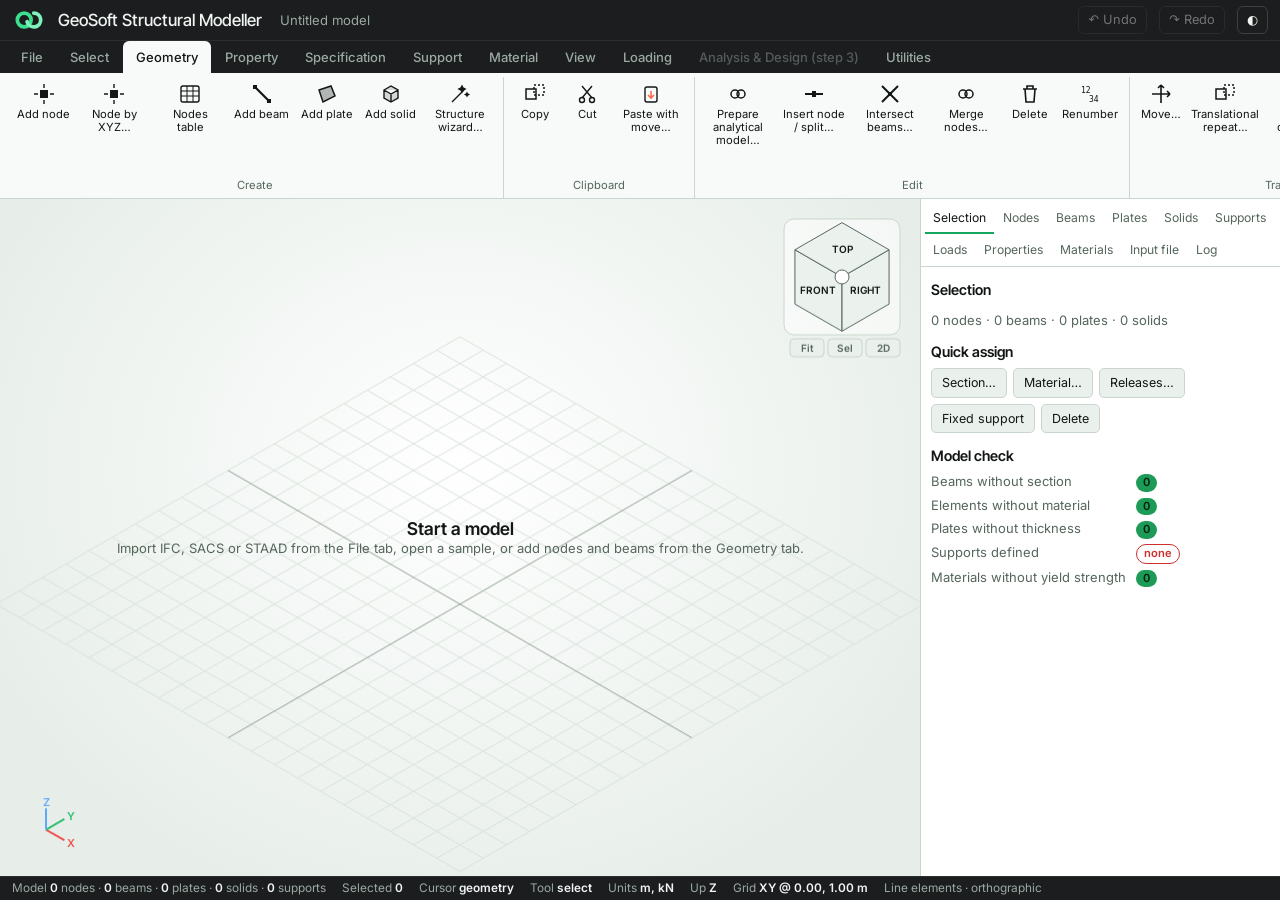
==== index.html @ 5d6603f5 "Add files via upload" ====
<!DOCTYPE html>
<html lang="en">
<head>
<meta charset="utf-8">
<meta name="viewport" content="width=device-width, initial-scale=1, viewport-fit=cover">
<title>GeoSoft Structural Modeller</title>
<link rel="preconnect" href="https://fonts.googleapis.com">
<link rel="preconnect" href="https://fonts.gstatic.com" crossorigin>
<link href="https://fonts.googleapis.com/css2?family=Inter:wght@400;500;600;700&family=Inter+Tight:wght@500;600&family=JetBrains+Mono:wght@400;600&display=swap" rel="stylesheet">
<style>
:root {
  --bg: #0F1211; --chrome: #1B1D1F; --ribbon: #202423; --surface: #161B18; --surface-2: #1E2621; --line: #2B3730;
  --text: #F1F5F2; --muted: #9BAAA1; --accent: #3BE08F; --accent-ink: #062414; --sel: #FFD24D;
  --ok: #2FBF71; --est: #F2B53A; --bad: #EF5350; --link: #8A9A92; --node: #DDE6E0; --beam: #7FB4FF; --plate: #4FC9D8; --solid: #A394FF; --sup: #3BE08F; --grid: #26302B; --vp1: #1E2621; --vp2: #121614;
  --font: "Inter", "Segoe UI", system-ui, sans-serif; --head: "Inter Tight", "Inter", system-ui, sans-serif; --mono: "JetBrains Mono", ui-monospace, Consolas, monospace;
  box-sizing: border-box; padding-top: env(safe-area-inset-top, 0px); padding-bottom: env(safe-area-inset-bottom, 0px); color-scheme: dark;
}
html { scroll-padding-top: env(safe-area-inset-top, 0px); }
@media (prefers-color-scheme: light) { :root:not([data-theme="dark"]) { --bg: #EEF2EF; --chrome: #1B1D1F; --ribbon: #F7FAF8; --surface: #FFFFFF; --surface-2: #EAF0EC; --line: #C9D6CD; --text: #121614; --muted: #55665B; --accent: #14A85F; --accent-ink: #FFFFFF; --sel: #D97706; --ok: #1E9A57; --est: #B97F0B; --bad: #CC2F2C; --link: #61736A; --node: #1F2A24; --beam: #1D4ED8; --plate: #0E7490; --solid: #6D28D9; --sup: #15803D; --grid: #D8E2DB; --vp1: #FFFFFF; --vp2: #E7EEE9; color-scheme: light; } }
:root[data-theme="light"] { --bg: #EEF2EF; --chrome: #1B1D1F; --ribbon: #F7FAF8; --surface: #FFFFFF; --surface-2: #EAF0EC; --line: #C9D6CD; --text: #121614; --muted: #55665B; --accent: #14A85F; --accent-ink: #FFFFFF; --sel: #D97706; --ok: #1E9A57; --est: #B97F0B; --bad: #CC2F2C; --link: #61736A; --node: #1F2A24; --beam: #1D4ED8; --plate: #0E7490; --solid: #6D28D9; --sup: #15803D; --grid: #D8E2DB; --vp1: #FFFFFF; --vp2: #E7EEE9; color-scheme: light; }
:root[data-theme="dark"] { color-scheme: dark; }
*, *::before, *::after { box-sizing: inherit; }
html, body { height: 100%; }
body { margin: 0; background: var(--bg); color: var(--text); font: 13px/1.4 var(--font); -webkit-font-smoothing: antialiased; display: flex; flex-direction: column; overflow: hidden; }
button, input, select, textarea { font: inherit; color: inherit; }
:focus-visible { outline: 2px solid var(--accent); outline-offset: 1px; }
.mono, td.n { font-family: var(--mono); font-variant-numeric: tabular-nums; }

/* title bar */
.titlebar { display: flex; align-items: center; gap: 12px; padding: 6px 12px; background: var(--chrome); color: #F1F5F2; border-bottom: 1px solid #2A2E2D; flex: none; }
.titlebar svg.logo { width: 34px; height: 24px; }
.titlebar b { font: 500 1.05rem var(--head); }
.titlebar .doc { color: #9BAAA1; font-size: 0.82rem; margin-left: 6px; }
.titlebar .sp { flex: 1; }
.tb-btn { background: transparent; border: 1px solid #3A4140; color: #F1F5F2; border-radius: 6px; padding: 4px 9px; cursor: pointer; font-size: 0.8rem; }
.tb-btn:disabled { opacity: 0.4; cursor: default; }

/* ribbon */
.rtabs { display: flex; gap: 1px; background: var(--chrome); padding: 0 8px; flex: none; overflow-x: auto; }
.rtabs button { background: none; border: 0; color: #9BAAA1; padding: 7px 13px; cursor: pointer; font-weight: 500; border-radius: 6px 6px 0 0; white-space: nowrap; }
.rtabs button[aria-selected=true] { background: var(--ribbon); color: var(--text); }
.rtabs button:disabled { opacity: 0.45; cursor: default; }
.ribbon { background: var(--ribbon); border-bottom: 1px solid var(--line); display: flex; gap: 0; padding: 4px 6px 0; overflow-x: auto; flex: none; min-height: 92px; }
.rgroup { display: flex; flex-direction: column; border-right: 1px solid var(--line); padding: 0 6px; flex: none; }
.rgroup .cmds { display: flex; gap: 2px; align-items: flex-start; flex: 1; }
.rgroup .glabel { text-align: center; color: var(--muted); font-size: 0.7rem; padding: 2px 0 4px; }
.rbtn { display: flex; flex-direction: column; align-items: center; gap: 2px; min-width: 50px; max-width: 74px; padding: 4px 4px 3px; border: 1px solid transparent; border-radius: 6px; background: none; cursor: pointer; font-size: 0.7rem; line-height: 1.15; text-align: center; color: var(--text); }
.rbtn svg { width: 24px; height: 24px; flex: none; }
.rbtn:hover { background: var(--surface-2); border-color: var(--line); }
.rbtn.on { background: color-mix(in srgb, var(--accent) 18%, transparent); border-color: var(--accent); }
.rbtn:disabled { opacity: 0.4; cursor: default; }
.rstack { display: flex; flex-direction: column; gap: 3px; padding-top: 2px; }
.rstack label { display: flex; gap: 6px; align-items: center; font-size: 0.74rem; color: var(--muted); white-space: nowrap; }
.rstack input[type=number], .rstack select { width: 76px; padding: 2px 5px; border: 1px solid var(--line); border-radius: 4px; background: var(--surface); font-family: var(--mono); font-size: 0.74rem; }
.rstack input[type=checkbox] { accent-color: var(--accent); }

/* workspace */
.work { flex: 1; display: grid; grid-template-columns: minmax(0, 1fr) 360px; min-height: 0; }
.vp { position: relative; background: radial-gradient(ellipse at 50% 40%, var(--vp1), var(--vp2) 80%); min-width: 0; }
canvas#cv { position: absolute; inset: 0; width: 100%; height: 100%; touch-action: none; }
.vp .tooltip { position: absolute; left: 10px; top: 10px; background: color-mix(in srgb, var(--surface) 90%, transparent); border: 1px solid var(--line); border-radius: 6px; padding: 5px 9px; font-size: 0.78rem; max-width: 70%; pointer-events: none; }
.vp .tooltip b { color: var(--accent); }
.vp .empty { position: absolute; inset: 0; display: grid; place-items: center; text-align: center; color: var(--muted); pointer-events: none; }
.vp .empty[hidden] { display: none; }
.vp .empty b { display: block; color: var(--text); font: 600 1.1rem var(--head); }
.vcube { position: absolute; right: 10px; top: 10px; display: grid; grid-template-columns: repeat(3, 30px); gap: 2px; }
.vcube button { height: 24px; border: 1px solid var(--line); background: color-mix(in srgb, var(--surface) 92%, transparent); border-radius: 4px; cursor: pointer; font-size: 0.66rem; color: var(--muted); }
.vcube button:hover { color: var(--text); border-color: var(--accent); }

.side { background: var(--surface); border-left: 1px solid var(--line); display: flex; flex-direction: column; min-height: 0; }
.ptabs { display: flex; flex-wrap: wrap; gap: 1px; border-bottom: 1px solid var(--line); padding: 4px 4px 0; flex: none; }
.ptabs button { background: none; border: 0; padding: 6px 8px; cursor: pointer; color: var(--muted); font-size: 0.76rem; border-bottom: 2px solid transparent; }
.ptabs button[aria-selected=true] { color: var(--text); border-bottom-color: var(--accent); }
.pbody { flex: 1; overflow: auto; padding: 10px; min-height: 0; }
.pbody h3 { font: 600 0.9rem var(--head); margin: 4px 0 8px; }
.pbody .muted { color: var(--muted); }
.kv { display: grid; grid-template-columns: max-content 1fr; gap: 4px 10px; margin: 6px 0; }
.kv dt { color: var(--muted); }
.kv dd { margin: 0; }
.kv input, .kv select { width: 100%; padding: 2px 5px; border: 1px solid var(--line); border-radius: 4px; background: var(--surface-2); font-family: var(--mono); font-size: 0.78rem; }
.tblw { border: 1px solid var(--line); border-radius: 6px; overflow: auto; max-height: 100%; }
table { border-collapse: collapse; width: 100%; font-size: 0.76rem; }
th { position: sticky; top: 0; background: var(--surface-2); color: var(--muted); text-align: left; padding: 4px 6px; font-weight: 600; z-index: 1; white-space: nowrap; }
td { padding: 3px 6px; border-top: 1px solid color-mix(in srgb, var(--line) 60%, transparent); white-space: nowrap; }
td input { width: 74px; padding: 1px 4px; border: 1px solid transparent; background: transparent; font-family: var(--mono); font-size: 0.76rem; border-radius: 3px; }
td input:focus { border-color: var(--accent); background: var(--surface-2); }
tr.is-sel td { background: color-mix(in srgb, var(--sel) 18%, transparent); }
tbody tr { cursor: pointer; }
.btn { padding: 5px 10px; border-radius: 5px; border: 1px solid var(--line); background: var(--surface-2); cursor: pointer; font-size: 0.78rem; }
.btn:hover { border-color: var(--accent); }
.btn.pri { background: var(--accent); color: var(--accent-ink); border-color: var(--accent); }
.row { display: flex; gap: 6px; flex-wrap: wrap; align-items: center; margin: 6px 0; }
.chip { display: inline-block; padding: 1px 7px; border-radius: 99px; font-size: 0.7rem; font-weight: 600; }
.chip.ok { background: var(--ok); color: #03200f; } .chip.bad { color: var(--bad); border: 1px solid var(--bad); } .chip.est { background: var(--est); color: #2a1a00; }
textarea.input { width: 100%; height: calc(100% - 40px); min-height: 300px; font: 0.74rem/1.45 var(--mono); background: var(--surface-2); border: 1px solid var(--line); border-radius: 6px; padding: 8px; resize: none; white-space: pre; }

.status { flex: none; display: flex; gap: 16px; align-items: center; padding: 3px 12px; background: var(--chrome); color: #9BAAA1; font-size: 0.74rem; border-top: 1px solid #2A2E2D; overflow-x: auto; white-space: nowrap; }
.status b { color: #F1F5F2; font-weight: 600; }

/* dialogs */
dialog { border: 1px solid var(--line); border-radius: 10px; background: var(--surface); color: var(--text); padding: 0; max-width: min(960px, 96vw); width: max-content; min-width: 340px; box-shadow: 0 20px 60px rgba(0,0,0,.4); }
dialog::backdrop { background: rgba(0,0,0,.45); }
dialog header { padding: 10px 14px; border-bottom: 1px solid var(--line); font: 600 1rem var(--head); display: flex; justify-content: space-between; }
dialog .dbody { padding: 12px 14px; max-height: 70vh; overflow: auto; }
dialog footer { padding: 10px 14px; border-top: 1px solid var(--line); display: flex; justify-content: flex-end; gap: 8px; }
.form { display: grid; grid-template-columns: max-content 140px; gap: 6px 12px; align-items: center; }
.form label { color: var(--muted); }
.form input, .form select { padding: 4px 6px; border: 1px solid var(--line); border-radius: 4px; background: var(--surface-2); font-family: var(--mono); }
.lib { display: grid; grid-template-columns: 190px 300px 300px; gap: 10px; height: 460px; }
.lib .col { border: 1px solid var(--line); border-radius: 6px; overflow: auto; }
.lib .item { padding: 5px 9px; cursor: pointer; border-bottom: 1px solid color-mix(in srgb, var(--line) 50%, transparent); }
.lib .item:hover { background: var(--surface-2); }
.lib .item.on { background: color-mix(in srgb, var(--accent) 18%, transparent); }
.lib .item small { color: var(--muted); }
.relgrid { display: grid; grid-template-columns: 70px repeat(6, 44px); gap: 4px; align-items: center; text-align: center; }
.relgrid b { font-size: 0.74rem; color: var(--muted); }
.relgrid input { accent-color: var(--accent); }
.note { color: var(--muted); font-size: 0.76rem; margin: 8px 0 0; max-width: 72ch; }
@media (max-width: 900px) { .work { grid-template-columns: 1fr; grid-template-rows: minmax(300px, 1fr) 300px; } .side { border-left: 0; border-top: 1px solid var(--line); } .lib { grid-template-columns: 1fr; height: auto; } }
</style>
</head>
<body>
<header class="titlebar">
  <svg class="logo" viewBox="0 0 64 44" aria-hidden="true"><circle cx="23" cy="22" r="13" fill="none" stroke="#3BE08F" stroke-width="7"/><path d="M41 9a13 13 0 1 1-12.6 16.2" fill="none" stroke="#7FF2BC" stroke-width="7" stroke-linecap="round"/></svg>
  <b>GeoSoft Structural Modeller</b><span class="doc" id="docName">Untitled model</span>
  <span class="sp"></span>
  <button class="tb-btn" id="undoBtn" type="button" title="Undo (Ctrl+Z)" disabled>↶ Undo</button>
  <button class="tb-btn" id="redoBtn" type="button" title="Redo (Ctrl+Y)" disabled>↷ Redo</button>
  <button class="tb-btn" id="themeBtn" type="button" aria-label="Switch theme">◐</button>
</header>
<nav class="rtabs" id="rtabs" role="tablist" aria-label="Ribbon"></nav>
<div class="ribbon" id="ribbon"></div>
<div class="work">
  <div class="vp" id="vp">
    <canvas id="cv" aria-label="Model viewport. Left-click selects or places, left-drag window-selects, right-drag rotates, middle-drag or Shift+right-drag pans, wheel zooms."></canvas>
    <div class="empty" id="empty"><div><b>Start a model</b>Import IFC, SACS or STAAD from the File tab, open a sample, or add nodes and beams from the Geometry tab.</div></div>
    <div class="tooltip" id="tip" hidden></div>
    <div class="vcube" id="vcube">
      <button data-v="top" type="button">Top</button><button data-v="back" type="button">Back</button><button data-v="iso" type="button">Iso</button>
      <button data-v="left" type="button">Left</button><button data-v="front" type="button">Front</button><button data-v="right" type="button">Right</button>
      <button data-v="bottom" type="button">Bot</button><button data-v="fit" type="button">Fit</button><button data-v="zsel" type="button">Sel</button>
    </div>
  </div>
  <aside class="side">
    <div class="ptabs" id="ptabs" role="tablist"></div>
    <div class="pbody" id="pbody"></div>
  </aside>
</div>
<footer class="status" id="status"></footer>
<dialog id="dlg"><header><span id="dlgTitle"></span><button class="tb-btn" id="dlgX" type="button" style="color:var(--muted);border-color:var(--line)">×</button></header><div class="dbody" id="dlgBody"></div><footer id="dlgFoot"></footer></dialog>
<input type="file" id="fileIn" hidden accept=".ifc,.inp,.sacs,.txt,.std,.obj,.json,.csv">
<script>
/* GeoSoft Structural Importer — core, part 1: IFC (ISO 10303-21 / STEP) reader
   No external libraries. Reads IFC2X3, IFC4, IFC4X1–4X3 text files. */
(function (G) {
  'use strict';

  /* ---------------- STEP physical file: lazy record index ---------------- */
  function indexStep(text) {
    const sm = text.match(/FILE_SCHEMA\s*\(\s*\(\s*'([^']+)'/i);
    const schema = sm ? sm[1].toUpperCase() : 'UNKNOWN';
    const dm = /\bDATA\s*;/i.exec(text);
    if (!dm) throw new Error('This is not an IFC STEP file (no DATA section). IFC-XML and IFC-ZIP are not supported yet: export as .ifc (STEP).');
    let i = dm.index + dm[0].length;
    const n = text.length;
    const recs = new Map();
    const byType = new Map();
    while (i < n) {
      let c = text.charCodeAt(i);
      // skip whitespace
      if (c <= 32) { i++; continue; }
      // comments
      if (c === 47 && text.charCodeAt(i + 1) === 42) { const e = text.indexOf('*/', i + 2); i = e < 0 ? n : e + 2; continue; }
      if (c === 69 /* E */ && text.startsWith('ENDSEC', i)) break;
      if (c !== 35 /* # */) { const e = text.indexOf(';', i); i = e < 0 ? n : e + 1; continue; }
      // #id
      let j = i + 1, id = 0;
      while (j < n) { const d = text.charCodeAt(j); if (d >= 48 && d <= 57) { id = id * 10 + (d - 48); j++; } else break; }
      while (j < n && text.charCodeAt(j) <= 32) j++;
      if (text.charCodeAt(j) !== 61 /* = */) { const e = text.indexOf(';', j); i = e < 0 ? n : e + 1; continue; }
      j++;
      while (j < n && text.charCodeAt(j) <= 32) j++;
      // type name
      const ts = j;
      while (j < n) { const d = text.charCodeAt(j); if ((d >= 65 && d <= 90) || (d >= 48 && d <= 57) || d === 95 || (d >= 97 && d <= 122)) j++; else break; }
      const type = text.slice(ts, j).toUpperCase();
      while (j < n && text.charCodeAt(j) <= 32) j++;
      const argStart = j; // at '('
      // find record end ';' outside strings
      let k = j, inStr = false;
      while (k < n) {
        const d = text.charCodeAt(k);
        if (inStr) { if (d === 39) { if (text.charCodeAt(k + 1) === 39) { k += 2; continue; } inStr = false; } k++; continue; }
        if (d === 39) { inStr = true; k++; continue; }
        if (d === 59) break;
        k++;
      }
      recs.set(id, { t: type, s: argStart, e: k, a: null });
      let arr = byType.get(type); if (!arr) { arr = []; byType.set(type, arr); } arr.push(id);
      i = k + 1;
    }
    return { text, schema, recs, byType };
  }

  // parse one argument list starting at text[pos] === '('
  function parseArgs(text, pos) {
    let i = pos;
    const n = text.length;
    function ws() { while (i < n && text.charCodeAt(i) <= 32) i++; }
    function val() {
      ws();
      const c = text.charCodeAt(i);
      if (c === 35) { // #ref
        i++; let v = 0; while (i < n) { const d = text.charCodeAt(i); if (d >= 48 && d <= 57) { v = v * 10 + (d - 48); i++; } else break; }
        return { r: v };
      }
      if (c === 39) { // string
        i++; let s = '';
        while (i < n) {
          const d = text.charCodeAt(i);
          if (d === 39) { if (text.charCodeAt(i + 1) === 39) { s += "'"; i += 2; continue; } i++; break; }
          s += text[i]; i++;
        }
        return decodeStr(s);
      }
      if (c === 36) { i++; return null; } // $
      if (c === 42) { i++; return '*'; } // *
      if (c === 46) { // .ENUM.
        const e = text.indexOf('.', i + 1); const v = text.slice(i + 1, e); i = e + 1;
        return { e: v.toUpperCase() };
      }
      if (c === 40) return list();
      if (c === 34) { const e = text.indexOf('"', i + 1); i = e + 1; return null; } // binary
      if ((c >= 65 && c <= 90) || (c >= 97 && c <= 122)) { // typed value IFCLABEL(...)
        const s = i; while (i < n && text[i] !== '(') i++;
        const tname = text.slice(s, i).toUpperCase();
        const inner = list();
        const v = inner.length === 1 ? inner[0] : inner;
        return (v && typeof v === 'object' && !Array.isArray(v)) ? v : { tv: tname, v };
      }
      // number
      const s = i;
      while (i < n) { const d = text.charCodeAt(i); if ((d >= 48 && d <= 57) || d === 43 || d === 45 || d === 46 || d === 69 || d === 101) i++; else break; }
      return parseFloat(text.slice(s, i));
    }
    function list() {
      // assumes text[i] === '('
      i++; const out = [];
      ws();
      if (text[i] === ')') { i++; return out; }
      while (i < n) {
        out.push(val()); ws();
        const c = text[i];
        if (c === ',') { i++; continue; }
        if (c === ')') { i++; break; }
        i++; // tolerate garbage
      }
      return out;
    }
    return list();
  }

  function decodeStr(s) {
    if (s.indexOf('\\') < 0) return s;
    return s
      .replace(/\\X2\\([0-9A-F]+)\\X0\\/gi, (m, h) => { let o = ''; for (let k = 0; k + 4 <= h.length; k += 4) o += String.fromCharCode(parseInt(h.substr(k, 4), 16)); return o; })
      .replace(/\\X\\([0-9A-F]{2})/gi, (m, h) => String.fromCharCode(parseInt(h, 16)))
      .replace(/\\S\\(.)/g, (m, ch) => String.fromCharCode(ch.charCodeAt(0) + 128))
      .replace(/\\\\/g, '\\');
  }

  function makeDb(text) {
    const idx = indexStep(text);
    const db = {
      schema: idx.schema, byType: idx.byType, count: idx.recs.size,
      get(id) {
        if (id == null) return null;
        if (typeof id === 'object') { if (id.r == null) return null; id = id.r; }
        const r = idx.recs.get(id);
        if (!r) return null;
        if (!r.a) r.a = parseArgs(idx.text, r.s);
        return { id, t: r.t, a: r.a };
      },
      type(id) { const r = idx.recs.get(typeof id === 'object' ? id.r : id); return r ? r.t : null; },
      ids(prefix) { const out = []; for (const [t, arr] of idx.byType) if (t === prefix || (prefix.endsWith('*') && t.startsWith(prefix.slice(0, -1)))) out.push(...arr); return out; }
    };
    return db;
  }

  /* ---------------- small 3D math ---------------- */
  const V = {
    add: (a, b) => [a[0] + b[0], a[1] + b[1], a[2] + b[2]],
    sub: (a, b) => [a[0] - b[0], a[1] - b[1], a[2] - b[2]],
    mul: (a, s) => [a[0] * s, a[1] * s, a[2] * s],
    dot: (a, b) => a[0] * b[0] + a[1] * b[1] + a[2] * b[2],
    cross: (a, b) => [a[1] * b[2] - a[2] * b[1], a[2] * b[0] - a[0] * b[2], a[0] * b[1] - a[1] * b[0]],
    len: a => Math.hypot(a[0], a[1], a[2]),
    norm: a => { const l = Math.hypot(a[0], a[1], a[2]) || 1; return [a[0] / l, a[1] / l, a[2] / l]; }
  };
  // affine matrix: {x:[..], y:[..], z:[..], o:[..]} columns
  const I3 = () => ({ x: [1, 0, 0], y: [0, 1, 0], z: [0, 0, 1], o: [0, 0, 0] });
  const mApply = (M, p) => [M.o[0] + M.x[0] * p[0] + M.y[0] * p[1] + M.z[0] * p[2], M.o[1] + M.x[1] * p[0] + M.y[1] * p[1] + M.z[1] * p[2], M.o[2] + M.x[2] * p[0] + M.y[2] * p[1] + M.z[2] * p[2]];
  const mDir = (M, v) => [M.x[0] * v[0] + M.y[0] * v[1] + M.z[0] * v[2], M.x[1] * v[0] + M.y[1] * v[1] + M.z[1] * v[2], M.x[2] * v[0] + M.y[2] * v[1] + M.z[2] * v[2]];
  const mMul = (A, B) => ({ x: mDir(A, B.x), y: mDir(A, B.y), z: mDir(A, B.z), o: mApply(A, B.o) });

  /* ---------------- IFC reader ---------------- */
  const LINEAR = /^IFC(BEAM|COLUMN|MEMBER|PILE)(STANDARDCASE|ELEMENTEDCASE)?$/;
  const PLANAR = /^IFC(PLATE|SLAB)(STANDARDCASE|ELEMENTEDCASE)?$/;
  const STRUCT_CURVE = /^IFCSTRUCTURAL(CURVE)MEMBER(VARYING)?$/;
  const STRUCT_SURF = /^IFCSTRUCTURALSURFACEMEMBER(VARYING)?$/;

  function readIfc(text, opts = {}) {
    const t0 = Date.now();
    const db = makeDb(text);
    const issues = [];
    const issue = (sev, code, msg, ref) => issues.push({ sev, code, msg, ref });

    // ---- units: the project's IfcUnitAssignment decides ----
    let scale = 1, unitName = 'METRE';
    const PRE = { EXA: 1e18, PETA: 1e15, TERA: 1e12, GIGA: 1e9, MEGA: 1e6, KILO: 1e3, HECTO: 100, DECA: 10, DECI: 0.1, CENTI: 0.01, MILLI: 1e-3, MICRO: 1e-6, NANO: 1e-9 };
    function lengthUnitScale(uref, depth = 0) {
      const u = db.get(uref); if (!u || depth > 4) return null;
      if (u.t === 'IFCSIUNIT') { const pre = u.a[2] && u.a[2].e; return { s: pre ? PRE[pre] || 1 : 1, n: (pre ? pre + ' ' : '') + 'METRE' }; }
      if (u.t === 'IFCCONVERSIONBASEDUNIT' || u.t === 'IFCCONVERSIONBASEDUNITWITHOFFSET') {
        const mw = db.get(u.a[3]); // IfcMeasureWithUnit(ValueComponent, UnitComponent)
        let s = null;
        if (mw) { const v = typeof mw.a[0] === 'number' ? mw.a[0] : (mw.a[0] && typeof mw.a[0].v === 'number' ? mw.a[0].v : null); const base = lengthUnitScale(mw.a[1], depth + 1); if (v != null) s = v * (base ? base.s : 1); }
        const nm = String(u.a[2] || '').toUpperCase();
        if (!s) s = nm.includes('FOOT') ? 0.3048 : nm.includes('INCH') ? 0.0254 : 1;
        return { s, n: nm || 'CONVERSION UNIT' };
      }
      return null;
    }
    let unitFound = false;
    const projId = (db.ids('IFCPROJECT')[0]) || (db.ids('IFCPROJECTLIBRARY')[0]);
    if (projId) {
      const ua = db.get(db.get(projId).a[8]);
      if (ua) for (const ur of ua.a[0] || []) { const u = db.get(ur); if (u && u.a[1] && u.a[1].e === 'LENGTHUNIT') { const r = lengthUnitScale(ur); if (r) { scale = r.s; unitName = r.n; unitFound = true; } } }
    }
    if (!unitFound) {
      for (const id of db.ids('IFCSIUNIT')) { const u = db.get(id).a; if (u[1] && u[1].e === 'LENGTHUNIT') { const r = lengthUnitScale({ r: id }); scale = r.s; unitName = r.n; break; } }
      issue('warn', 'UNITS', `No project unit assignment found; length unit taken as ${unitName}. Check dimensions.`, null);
    }

    const P = v => { // cartesian point
      const e = db.get(v); if (!e) return [0, 0, 0];
      const c = e.a[0] || [];
      return [(c[0] || 0) * scale, (c[1] || 0) * scale, (c[2] || 0) * scale];
    };
    const D = v => { const e = db.get(v); if (!e) return null; const c = e.a[0] || []; return V.norm([c[0] || 0, c[1] || 0, c[2] || 0]); };

    function axisPlacement(ref) {
      const e = db.get(ref); if (!e) return I3();
      if (e.t === 'IFCAXIS2PLACEMENT3D') {
        const o = P(e.a[0]);
        const z = e.a[1] ? D(e.a[1]) : [0, 0, 1];
        let x = e.a[2] ? D(e.a[2]) : (Math.abs(z[2]) < 0.999 ? [1, 0, 0] : [1, 0, 0]);
        // orthogonalise x against z
        x = V.sub(x, V.mul(z, V.dot(x, z)));
        if (V.len(x) < 1e-9) x = Math.abs(z[0]) < 0.9 ? V.sub([1, 0, 0], V.mul(z, z[0])) : V.sub([0, 1, 0], V.mul(z, z[1]));
        x = V.norm(x);
        return { x, y: V.cross(z, x), z, o };
      }
      if (e.t === 'IFCAXIS2PLACEMENT2D') {
        const o = P(e.a[0]); let x = e.a[1] ? D(e.a[1]) : [1, 0, 0];
        x = V.norm([x[0], x[1], 0]);
        return { x, y: [-x[1], x[0], 0], z: [0, 0, 1], o };
      }
      return I3();
    }
    const placementMemo = new Map();
    function objectPlacement(ref, depth = 0) {
      if (ref == null || depth > 64) return I3();
      const key = ref.r;
      if (placementMemo.has(key)) return placementMemo.get(key);
      const e = db.get(ref); let M = I3();
      if (e && e.t === 'IFCLOCALPLACEMENT') {
        const parent = e.a[0] ? objectPlacement(e.a[0], depth + 1) : I3();
        M = mMul(parent, axisPlacement(e.a[1]));
      } else if (e && e.t === 'IFCLINEARPLACEMENT') {
        issue('warn', 'PLACEMENT', 'Linear (alignment-based) placement found; treated as origin. Infrastructure alignments are not supported yet.', key);
      } else if (e && e.t === 'IFCGRIDPLACEMENT') {
        issue('warn', 'PLACEMENT', 'Grid placement found; treated as origin.', key);
      }
      placementMemo.set(key, M);
      return M;
    }
    function cartesianOperator(ref) {
      const e = db.get(ref); if (!e) return I3();
      // Axis1, Axis2, LocalOrigin, Scale, (Axis3, Scale2, Scale3)
      const o = P(e.a[2]);
      const s = (typeof e.a[3] === 'number') ? e.a[3] : 1;
      const z = e.a[4] ? D(e.a[4]) : [0, 0, 1];
      let x = e.a[0] ? D(e.a[0]) : [1, 0, 0];
      x = V.norm(V.sub(x, V.mul(z, V.dot(x, z))));
      const y = V.cross(z, x);
      return { x: V.mul(x, s), y: V.mul(y, s), z: V.mul(z, s), o };
    }

    /* ---- profiles → section definition (dimensions in m) ---- */
    const profileMemo = new Map();
    function profileDef(ref) {
      if (!ref) return null;
      if (profileMemo.has(ref.r)) return profileMemo.get(ref.r);
      const e = db.get(ref); let p = null;
      if (!e) return null;
      const a = e.a, L = v => (typeof v === 'number' ? v * scale : null);
      const nm = typeof a[1] === 'string' ? a[1] : '';
      const pos = a[2] ? axisPlacement(a[2]) : null;
      const off = pos ? [pos.o[0], pos.o[1]] : [0, 0];
      switch (e.t) {
        case 'IFCISHAPEPROFILEDEF': p = { shape: 'I', b: L(a[3]), h: L(a[4]), tw: L(a[5]), tf: L(a[6]) }; break;
        case 'IFCASYMMETRICISHAPEPROFILEDEF': p = { shape: 'I', b: L(a[3]), h: L(a[4]), tw: L(a[5]), tf: L(a[6]), note: 'asymmetric I treated as symmetric (top flange)' }; break;
        case 'IFCCIRCLEHOLLOWPROFILEDEF': p = { shape: 'CHS', D: 2 * L(a[3]), t: L(a[4]) }; break;
        case 'IFCCIRCLEPROFILEDEF': p = { shape: 'CIRC', D: 2 * L(a[3]) }; break;
        case 'IFCRECTANGLEPROFILEDEF': p = { shape: 'RECT', b: L(a[3]), h: L(a[4]) }; break;
        case 'IFCRECTANGLEHOLLOWPROFILEDEF': p = { shape: 'RHS', b: L(a[3]), h: L(a[4]), t: L(a[5]) }; break;
        case 'IFCROUNDEDRECTANGLEPROFILEDEF': p = { shape: 'RECT', b: L(a[3]), h: L(a[4]), note: 'corner radii ignored' }; break;
        case 'IFCLSHAPEPROFILEDEF': p = { shape: 'L', h: L(a[3]), b: L(a[4]) || L(a[3]), t: L(a[5]) }; break;
        case 'IFCUSHAPEPROFILEDEF': p = { shape: 'U', h: L(a[3]), b: L(a[4]), tw: L(a[5]), tf: L(a[6]) }; break;
        case 'IFCCSHAPEPROFILEDEF': p = { shape: 'C', h: L(a[3]), b: L(a[4]), t: L(a[5]), girth: L(a[6]) }; break;
        case 'IFCTSHAPEPROFILEDEF': p = { shape: 'T', h: L(a[3]), b: L(a[4]), tw: L(a[5]), tf: L(a[6]) }; break;
        case 'IFCZSHAPEPROFILEDEF': p = { shape: 'Z', h: L(a[3]), b: L(a[4]), tw: L(a[5]), tf: L(a[6]) }; break;
        case 'IFCELLIPSEPROFILEDEF': p = { shape: 'POLY', loops: [ellipse(L(a[3]), L(a[4]))], note: 'ellipse' }; break;
        case 'IFCARBITRARYCLOSEDPROFILEDEF': { const lp = curvePoints2D(a[2]); p = lp ? { shape: 'POLY', loops: [lp] } : null; break; }
        case 'IFCARBITRARYPROFILEDEFWITHVOIDS': {
          const outer = curvePoints2D(a[2]); const inner = (a[3] || []).map(curvePoints2D).filter(Boolean);
          p = outer ? { shape: 'POLY', loops: [outer, ...inner] } : null; break;
        }
        case 'IFCDERIVEDPROFILEDEF': { // ParentProfile, Operator, Label
          const base = profileDef(a[2]); p = base ? Object.assign({}, base, { note: (base.note ? base.note + '; ' : '') + 'derived profile transform ignored' }) : null; break;
        }
        case 'IFCCOMPOSITEPROFILEDEF': {
          const parts = (a[2] || []).map(profileDef).filter(Boolean);
          p = parts.length ? { shape: 'COMPOSITE', parts } : null; break;
        }
        default: p = null; issue('info', 'PROFILE', `Profile type ${e.t} is not supported; section marked insufficient.`, ref.r);
      }
      if (p) { p.name = nm || (e.t.replace('IFC', '').replace('PROFILEDEF', '')); p.ifc = e.t; p.offset = off; }
      profileMemo.set(ref.r, p);
      return p;
    }
    function ellipse(a, b) { const pts = []; for (let k = 0; k < 48; k++) { const t = k / 48 * 2 * Math.PI; pts.push([a * Math.cos(t), b * Math.sin(t)]); } return pts; }
    function curvePoints2D(ref) {
      const e = db.get(ref); if (!e) return null;
      if (e.t === 'IFCPOLYLINE') return (e.a[0] || []).map(r => { const q = P(r); return [q[0], q[1]]; });
      if (e.t === 'IFCINDEXEDPOLYCURVE') { const pl = db.get(e.a[0]); return pl ? (pl.a[0] || []).map(c => [c[0] * scale, c[1] * scale]) : null; }
      if (e.t === 'IFCCOMPOSITECURVE') {
        const out = [];
        for (const seg of e.a[0] || []) { const s = db.get(seg); if (!s) continue; const pts = curvePoints2D(s.a[2]); if (pts) out.push(...pts); }
        return out.length ? out : null;
      }
      if (e.t === 'IFCTRIMMEDCURVE') return curvePoints2D(e.a[0]);
      if (e.t === 'IFCCIRCLE') { const pl = axisPlacement(e.a[0]); const r = e.a[1] * scale; return ellipse(r, r).map(q => [q[0] + pl.o[0], q[1] + pl.o[1]]); }
      return null;
    }

    /* ---- materials ---- */
    const matOf = new Map(); // product id -> {name, profile, layerT, props}
    const typeOf = new Map();
    for (const id of db.ids('IFCRELDEFINESBYTYPE')) { const a = db.get(id).a; for (const o of a[4] || []) typeOf.set(o.r, a[5] && a[5].r); }
    function resolveMaterial(ref) {
      const e = db.get(ref); if (!e) return null;
      switch (e.t) {
        case 'IFCMATERIAL': return { name: e.a[0] || 'unnamed', mid: e.id };
        case 'IFCMATERIALPROFILESETUSAGE': case 'IFCMATERIALPROFILESETUSAGETAPERING': return resolveMaterial(e.a[0]);
        case 'IFCMATERIALPROFILESET': { const mp = (e.a[2] || [])[0]; return mp ? resolveMaterial(mp) : null; }
        case 'IFCMATERIALPROFILE': { const m = e.a[2] ? resolveMaterial(e.a[2]) : { name: 'unnamed' }; if (m) m.profileRef = e.a[3]; return m; }
        case 'IFCMATERIALLAYERSETUSAGE': return resolveMaterial(e.a[0]);
        case 'IFCMATERIALLAYERSET': {
          const layers = (e.a[0] || []).map(r => db.get(r)).filter(Boolean);
          const t = layers.reduce((s, l) => s + (l.a[1] || 0) * scale, 0);
          const m = layers[0] && layers[0].a[0] ? resolveMaterial(layers[0].a[0]) : { name: e.a[1] || 'unnamed' };
          if (m) m.layerT = t; return m;
        }
        case 'IFCMATERIALLIST': { const f = (e.a[0] || [])[0]; return f ? resolveMaterial(f) : null; }
        case 'IFCMATERIALCONSTITUENTSET': { const c = (e.a[2] || [])[0]; const ce = c && db.get(c); return ce ? resolveMaterial(ce.a[2]) : null; }
        default: return null;
      }
    }
    for (const id of db.ids('IFCRELASSOCIATESMATERIAL')) {
      const a = db.get(id).a; const m = resolveMaterial(a[5]);
      if (m) for (const o of a[4] || []) matOf.set(o.r, m);
    }
    // material mechanical properties (IFC4 IfcMaterialProperties / IFC2x3 IfcMechanicalSteelMaterialProperties)
    const matProps = new Map();
    for (const id of db.ids('IFCMATERIALPROPERTIES')) {
      const a = db.get(id).a; const mid = a[3] && a[3].r; if (!mid) continue;
      const props = {};
      for (const pr of a[2] || []) { const pe = db.get(pr); if (pe && pe.t === 'IFCPROPERTYSINGLEVALUE') props[String(pe.a[0]).toLowerCase()] = numVal(pe.a[2]); }
      matProps.set(mid, Object.assign(matProps.get(mid) || {}, props));
    }
    for (const id of db.ids('IFCMECHANICALSTEELMATERIALPROPERTIES')) {
      const a = db.get(id).a; const mid = a[0] && a[0].r; if (!mid) continue;
      // Material, DynamicViscosity, YoungModulus, ShearModulus, PoissonRatio, ThermalExpansionCoefficient, YieldStress, UltimateStress
      matProps.set(mid, Object.assign(matProps.get(mid) || {}, { youngmodulus: numVal(a[2]), yieldstress: numVal(a[6]) }));
    }
    function numVal(v) { if (typeof v === 'number') return v; if (v && typeof v === 'object' && typeof v.v === 'number') return v.v; return null; }
    // property sets on products (for yield / grade strings)
    const psetOf = new Map();
    for (const id of db.ids('IFCRELDEFINESBYPROPERTIES')) {
      const a = db.get(id).a; const ps = db.get(a[5]); if (!ps || ps.t !== 'IFCPROPERTYSET') continue;
      const props = {};
      for (const pr of ps.a[4] || []) { const pe = db.get(pr); if (pe && pe.t === 'IFCPROPERTYSINGLEVALUE') { const v = pe.a[2]; props[String(pe.a[0]).toLowerCase()] = (v && typeof v === 'object' && 'v' in v) ? v.v : v; } }
      for (const o of a[4] || []) psetOf.set(o.r, Object.assign(psetOf.get(o.r) || {}, props));
    }

    /* ---- representation items → geometry primitives ---- */
    function itemGeom(ref, M, out, depth = 0) {
      if (depth > 12) return;
      const e = db.get(ref); if (!e) return;
      const a = e.a;
      switch (e.t) {
        case 'IFCEXTRUDEDAREASOLID': case 'IFCEXTRUDEDAREASOLIDTAPERED': {
          const Mi = mMul(M, a[1] ? axisPlacement(a[1]) : I3());
          const dirL = a[2] ? D(a[2]) : [0, 0, 1];
          const depthL = (a[3] || 0) * scale;
          out.push({ k: 'extrusion', M: Mi, dir: dirL, depth: depthL, profileRef: a[0] });
          break;
        }
        case 'IFCBOOLEANCLIPPINGRESULT': case 'IFCBOOLEANRESULT': itemGeom(a[1], M, out, depth + 1); break;
        case 'IFCMAPPEDITEM': {
          const src = db.get(a[0]); if (!src) break;
          const Mo = axisPlacement(src.a[0]);
          const Mt = cartesianOperator(a[1]);
          const M2 = mMul(mMul(M, Mt), Mo);
          const rep = db.get(src.a[1]);
          if (rep) for (const it of rep.a[3] || []) itemGeom(it, M2, out, depth + 1);
          break;
        }
        case 'IFCPOLYLINE': out.push({ k: 'polyline', pts: (a[0] || []).map(r => mApply(M, P(r))) }); break;
        case 'IFCINDEXEDPOLYCURVE': { const pl = db.get(a[0]); if (pl) out.push({ k: 'polyline', pts: (pl.a[0] || []).map(c => mApply(M, [c[0] * scale, c[1] * scale, (c[2] || 0) * scale])) }); break; }
        case 'IFCEDGE': case 'IFCORIENTEDEDGE': {
          const ed = e.t === 'IFCORIENTEDEDGE' ? db.get(a[2]) : e; if (!ed) break;
          const v0 = db.get(ed.a[0]), v1 = db.get(ed.a[1]);
          if (v0 && v1) out.push({ k: 'polyline', pts: [mApply(M, P(v0.a[0])), mApply(M, P(v1.a[0]))] });
          break;
        }
        case 'IFCSWEPTDISKSOLID': case 'IFCSWEPTDISKSOLIDPOLYGONAL': {
          const g = []; itemGeom(a[0], M, g, depth + 1);
          const R = (a[1] || 0) * scale, Ri = (a[2] || 0) * scale;
          for (const q of g) if (q.k === 'polyline') out.push({ k: 'polyline', pts: q.pts, disk: { D: 2 * R, t: Ri > 0 ? R - Ri : null } });
          break;
        }
        case 'IFCTRIANGULATEDFACESET': case 'IFCPOLYGONALFACESET': {
          const pl = db.get(a[0]); if (pl) out.push({ k: 'mesh', pts: (pl.a[0] || []).map(c => mApply(M, [c[0] * scale, c[1] * scale, (c[2] || 0) * scale])) });
          break;
        }
        case 'IFCFACETEDBREP': case 'IFCFACETEDBREPWITHVOIDS': case 'IFCADVANCEDBREP': {
          const shell = db.get(a[0]); const pts = [];
          if (shell) for (const f of shell.a[0] || []) faceEdgePts(f, M, pts);
          if (pts.length) out.push({ k: 'mesh', pts });
          break;
        }
        case 'IFCSHELLBASEDSURFACEMODEL': case 'IFCFACEBASEDSURFACEMODEL': {
          const pts = [];
          for (const sh of a[0] || []) { const s = db.get(sh); if (s) for (const f of s.a[0] || []) faceEdgePts(f, M, pts); }
          if (pts.length) out.push({ k: 'mesh', pts });
          break;
        }
        default: out.push({ k: 'unsupported', t: e.t });
      }
    }
    function faceEdgePts(fref, M, pts) {
      const f = db.get(fref); if (!f) return;
      for (const b of f.a[0] || []) {
        const be = db.get(b); if (!be) continue; const loop = db.get(be.a[0]);
        if (loop && loop.t === 'IFCPOLYLOOP') for (const r of loop.a[0] || []) pts.push(mApply(M, P(r)));
      }
    }
    function productGeometry(prod) {
      const M = objectPlacement(prod.a[5]);
      const pds = db.get(prod.a[6]);
      const res = { axis: [], body: [] };
      if (!pds) return res;
      for (const rr of pds.a[2] || []) {
        const rep = db.get(rr); if (!rep) continue;
        const ident = String(rep.a[1] || '').toUpperCase();
        const g = []; for (const it of rep.a[3] || []) itemGeom(it, M, g);
        if (ident === 'AXIS' || ident === 'REFERENCE') res.axis.push(...g); else if (ident === 'BODY' || ident === '' || ident === 'FACETATION') res.body.push(...g);
      }
      return res;
    }

    /* ---- grade → material ---- */
    function gradeInfo(name, extra) {
      const s = (String(name || '') + ' ' + String(extra || '')).normalize('NFD').replace(/[\u0300-\u036f]/g, '').toUpperCase();
      let kind = /CONC|BETON|C\d{2}\/\d{2}|STAHLBETON|HORMIGON|CALCESTRUZZO/.test(s) ? 'concrete' : /STEEL|STAHL|ACIER|S\s?\d{3}|A36|A572|A992|API|Q\d{3}|GR\.?\s?50/.test(s) ? 'steel' : /ALUM/.test(s) ? 'aluminium' : /TIMBER|WOOD|GL\d{2}/.test(s) ? 'timber' : 'unknown';
      let fy = null, grade = null, m;
      if ((m = s.match(/\bS\s?(235|275|355|420|460|500|550|690)\b/))) { fy = +m[1]; grade = 'S' + m[1]; kind = 'steel'; }
      else if (/A992/.test(s)) { fy = 345; grade = 'ASTM A992'; kind = 'steel'; }
      else if ((m = s.match(/A572.{0,6}(42|50|55|60|65)/))) { fy = Math.round(+m[1] * 6.895); grade = 'ASTM A572 Gr ' + m[1]; kind = 'steel'; }
      else if (/\bA36\b/.test(s)) { fy = 250; grade = 'ASTM A36'; kind = 'steel'; }
      else if ((m = s.match(/API\s?2(H|W|Y|MT1).{0,6}(42|50|60)/))) { fy = Math.round(+m[2] * 6.895); grade = 'API 2' + m[1] + ' ' + m[2]; kind = 'steel'; }
      else if ((m = s.match(/\bQ(235|345|355|390|420|460)\b/))) { fy = +m[1]; grade = 'Q' + m[1]; kind = 'steel'; }
      else if ((m = s.match(/\bC(\d{2})\/(\d{2})\b/))) { grade = 'C' + m[1] + '/' + m[2]; kind = 'concrete'; }
      else if (kind === 'steel' && (m = s.match(/\b(2[0-9]{2}|[3-6][0-9]{2})\s?MPA\b/))) { fy = +m[1]; grade = 'fy ' + m[1] + ' MPa (from name)'; }
      else if (kind === 'steel' && (m = s.match(/\b(3[0-9]|[4-9][0-9])\s?KSI\b/))) { fy = Math.round(+m[1] * 6.895); grade = m[1] + ' ksi (from name)'; }
      return { kind, fy, grade };
    }

    /* ---- walk products ---- */
    const members = [], plates = [], other = {};
    const allProducts = [];
    for (const [t, arr] of db.byType) {
      if (LINEAR.test(t) || PLANAR.test(t) || STRUCT_CURVE.test(t) || STRUCT_SURF.test(t)) for (const id of arr) allProducts.push(id);
      else if (/^IFC(WALL|WALLSTANDARDCASE|FOOTING|RAILING|STAIR|STAIRFLIGHT|ROOF|PIPESEGMENT|PIPEFITTING|FLOWSEGMENT|BUILDINGELEMENTPROXY|DISCRETEACCESSORY|MECHANICALFASTENER|FASTENER|COVERING|DOOR|WINDOW)$/.test(t)) other[t] = arr.length;
    }
    const hasAnalytical = allProducts.some(id => STRUCT_CURVE.test(db.type(id)));

    for (const id of allProducts) {
      const prod = db.get(id); const t = prod.t;
      const isStructCurve = STRUCT_CURVE.test(t), isStructSurf = STRUCT_SURF.test(t);
      const name = prod.a[2] || '', guid = prod.a[0] || '';
      const tag = (LINEAR.test(t) || PLANAR.test(t)) ? (prod.a[7] || '') : '';
      const mat = matOf.get(id) || (typeOf.get(id) && matOf.get(typeOf.get(id))) || null;
      const pset = psetOf.get(id) || {};
      const geo = productGeometry(prod);

      // section from material profile (IFC4) as a fallback/primary
      let sectionFromMat = mat && mat.profileRef ? profileDef(mat.profileRef) : null;

      const base = { guid, ifcId: id, ifcType: t, name: String(name), tag: String(tag), material: mat ? mat.name : null };
      const mp = mat && mat.mid ? matProps.get(mat.mid) : null;
      const gi = gradeInfo(mat ? mat.name : '', [pset.grade, pset.materialgrade, pset['steel grade'], pset.material].filter(Boolean).join(' '));
      let fy = gi.fy, fySrc = fy ? 'material name' : null;
      const yProp = (mp && (mp.yieldstress || mp['yield stress'])) || pset.yieldstress || pset['yield strength'];
      if (typeof yProp === 'number' && yProp > 0) { fy = yProp > 1e5 ? yProp / 1e6 : yProp; fySrc = 'property set'; }
      base.matKind = gi.kind; base.grade = gi.grade; base.fy = fy; base.fySrc = fySrc;

      const isPlanar = PLANAR.test(t) || isStructSurf;
      if (isPlanar) {
        // plate: outline from extrusion of arbitrary profile
        const ex = geo.body.find(g => g.k === 'extrusion');
        if (ex) {
          const pd = profileDef(ex.profileRef);
          const loops = pd && pd.shape === 'POLY' ? pd.loops : pd && pd.shape === 'RECT' ? [[[-pd.b / 2, -pd.h / 2], [pd.b / 2, -pd.h / 2], [pd.b / 2, pd.h / 2], [-pd.b / 2, pd.h / 2]]] : null;
          if (loops) {
            const half = V.mul(ex.dir, ex.depth / 2);
            const outline = loops[0].map(q => mApply(ex.M, V.add([q[0] + (pd.offset ? pd.offset[0] : 0), q[1] + (pd.offset ? pd.offset[1] : 0), 0], half)));
            const thick = mat && mat.layerT ? mat.layerT : ex.depth;
            plates.push(Object.assign(base, { outline, thickness: thick, tSrc: mat && mat.layerT ? 'material layer' : 'extrusion depth' }));
            continue;
          }
        }
        const mesh = geo.body.find(g => g.k === 'mesh');
        if (mesh) { const pl = plateFromMesh(mesh.pts); if (pl) { plates.push(Object.assign(base, pl, { tSrc: 'mesh thickness (estimate)' })); continue; } }
        issue('warn', 'NOGEOM', `${t} "${name}" has no readable plate geometry; skipped.`, id);
        continue;
      }

      // linear member
      let p0 = null, p1 = null, section = null, secSrc = null, roll = null;
      const axisLine = geo.axis.find(g => g.k === 'polyline' && g.pts.length >= 2);
      const ex = geo.body.find(g => g.k === 'extrusion');
      if (ex) {
        const pd = profileDef(ex.profileRef);
        const c = pd && pd.shape === 'POLY' ? polyCentroid(pd.loops) : (pd && pd.offset ? pd.offset : [0, 0]);
        p0 = mApply(ex.M, [c[0], c[1], 0]);
        p1 = mApply(ex.M, V.add([c[0], c[1], 0], V.mul(ex.dir, ex.depth)));
        if (pd) { section = pd; secSrc = 'IFC profile'; }
        roll = mDir(ex.M, [1, 0, 0]);
      }
      if (axisLine) { p0 = axisLine.pts[0]; p1 = axisLine.pts[axisLine.pts.length - 1]; if (axisLine.disk && !section) { section = axisLine.disk.t ? { shape: 'CHS', D: axisLine.disk.D, t: axisLine.disk.t, name: 'swept disk' } : { shape: 'CIRC', D: axisLine.disk.D, name: 'swept disk' }; secSrc = 'IFC swept disk'; } }
      if (!p0) {
        const sd = geo.body.find(g => g.k === 'polyline' && g.disk);
        if (sd) { p0 = sd.pts[0]; p1 = sd.pts[sd.pts.length - 1]; section = sd.disk.t ? { shape: 'CHS', D: sd.disk.D, t: sd.disk.t, name: 'swept disk' } : { shape: 'CIRC', D: sd.disk.D, name: 'swept disk' }; secSrc = 'IFC swept disk'; }
      }
      if (!p0) {
        const mesh = geo.body.find(g => g.k === 'mesh');
        if (mesh) {
          const fit = memberFromMesh(mesh.pts);
          if (fit) { p0 = fit.p0; p1 = fit.p1; if (!section) { section = fit.section; secSrc = 'estimated from mesh'; } roll = fit.roll; }
        }
      }
      if (!section && sectionFromMat) { section = sectionFromMat; secSrc = 'IFC material profile'; }
      if (!section) {
        const mesh = geo.body.find(g => g.k === 'mesh');
        if (mesh) { const fit = memberFromMesh(mesh.pts); if (fit) { section = fit.section; secSrc = 'estimated from mesh'; if (!roll) roll = fit.roll; } }
      }
      if (!p0) {
        const uns = geo.body.filter(g => g.k === 'unsupported').map(g => g.t);
        issue('warn', 'NOGEOM', `${t} "${name}" geometry not readable${uns.length ? ' (' + [...new Set(uns)].join(', ') + ')' : ''}; skipped.`, id);
        continue;
      }
      members.push(Object.assign(base, { p0, p1, section, secSrc, roll, analytical: isStructCurve }));
    }

    // analytical model in the file wins: drop physical members if both exist
    let usedAnalytical = false;
    if (hasAnalytical && opts.preferAnalytical !== false) {
      const an = members.filter(m => m.analytical);
      if (an.length) { usedAnalytical = true; members.length = 0; members.push(...an); issue('info', 'ANALYTICAL', `File contains an IFC structural analysis model (${an.length} curve members); it was used instead of the physical members.`, null); }
    }

    // supports from IfcStructuralPointConnection
    const supports = [];
    for (const id of db.ids('IFCSTRUCTURALPOINTCONNECTION')) {
      const e = db.get(id); const geo = productGeometry(e);
      const M = objectPlacement(e.a[5]);
      let pt = null;
      const pds = db.get(e.a[6]);
      if (pds) for (const rr of pds.a[2] || []) { const rep = db.get(rr); for (const it of (rep && rep.a[3]) || []) { const v = db.get(it); if (v && v.t === 'IFCVERTEXPOINT') pt = mApply(M, P(v.a[0])); } }
      const cond = db.get(e.a[7]);
      if (pt && cond) supports.push({ p: pt, name: e.a[2] || '', cond: cond.t });
      void geo;
    }

    return {
      format: 'IFC', schema: db.schema, records: db.count, unit: unitName, scale,
      members, plates, supports, otherProducts: other, usedAnalytical, issues, ms: Date.now() - t0
    };
  }

  function polyCentroid(loops) {
    const s = G.sectionProps({ shape: 'POLY', loops });
    return s ? [s.cx, s.cy] : [0, 0];
  }

  /* ---- PCA fits for mesh-only geometry (exports without parametric solids) ---- */
  function pca(pts) {
    const n = pts.length; const c = [0, 0, 0];
    for (const p of pts) { c[0] += p[0]; c[1] += p[1]; c[2] += p[2]; }
    c[0] /= n; c[1] /= n; c[2] /= n;
    const C = [[0, 0, 0], [0, 0, 0], [0, 0, 0]];
    for (const p of pts) { const d = [p[0] - c[0], p[1] - c[1], p[2] - c[2]]; for (let i = 0; i < 3; i++) for (let j = 0; j < 3; j++) C[i][j] += d[i] * d[j]; }
    // power iteration for 3 eigenvectors
    const vecs = []; let A = C.map(r => r.slice());
    for (let k = 0; k < 3; k++) {
      let v = [1, 0.7, 0.3]; if (k === 1) v = [0.2, 1, 0.5]; if (k === 2) v = [0.3, 0.4, 1];
      for (let it = 0; it < 60; it++) {
        let w = [A[0][0] * v[0] + A[0][1] * v[1] + A[0][2] * v[2], A[1][0] * v[0] + A[1][1] * v[1] + A[1][2] * v[2], A[2][0] * v[0] + A[2][1] * v[1] + A[2][2] * v[2]];
        for (const u of vecs) w = V.sub(w, V.mul(u, V.dot(w, u)));
        const l = V.len(w); if (l < 1e-15) { w = V.norm(V.cross(vecs[0] || [1, 0, 0], vecs[1] || [0, 1, 0])); v = w; break; }
        v = V.mul(w, 1 / l);
      }
      vecs.push(v);
    }
    return { c, axes: vecs };
  }
  function extents(pts, c, ax) { let lo = Infinity, hi = -Infinity; for (const p of pts) { const t = V.dot(V.sub(p, c), ax); if (t < lo) lo = t; if (t > hi) hi = t; } return [lo, hi]; }
  function memberFromMesh(pts) {
    if (pts.length < 4) return null;
    const { c, axes } = pca(pts);
    const e0 = extents(pts, c, axes[0]), e1 = extents(pts, c, axes[1]), e2 = extents(pts, c, axes[2]);
    const L = e0[1] - e0[0], w1 = e1[1] - e1[0], w2 = e2[1] - e2[0];
    if (L < 2.5 * Math.max(w1, w2)) return null;
    const mid1 = (e1[0] + e1[1]) / 2, mid2 = (e2[0] + e2[1]) / 2;
    const base = V.add(c, V.add(V.mul(axes[1], mid1), V.mul(axes[2], mid2)));
    const p0 = V.add(base, V.mul(axes[0], e0[0])), p1 = V.add(base, V.mul(axes[0], e0[1]));
    // round or not: radial distance spread
    let rmin = Infinity, rmax = 0;
    for (const p of pts) { const d = V.sub(p, base); const r = V.len(V.sub(d, V.mul(axes[0], V.dot(d, axes[0])))); if (r < rmin) rmin = r; if (r > rmax) rmax = r; }
    const round = Math.abs(w1 - w2) / Math.max(w1, w2) < 0.08 && rmax > 0 && (rmax - rmin) / rmax < 0.15;
    const section = round ? { shape: 'CIRC', D: (w1 + w2) / 2, name: `Ø${Math.round((w1 + w2) / 2 * 1000)} (from mesh, wall unknown)`, estimated: true, wallUnknown: true }
      : { shape: 'RECT', b: w1, h: w2, name: `${Math.round(w1 * 1000)}×${Math.round(w2 * 1000)} envelope (from mesh)`, estimated: true, shapeUnknown: true };
    return { p0, p1, section, roll: axes[1] };
  }
  function plateFromMesh(pts) {
    if (pts.length < 4) return null;
    const { c, axes } = pca(pts);
    const e0 = extents(pts, c, axes[0]), e1 = extents(pts, c, axes[1]), e2 = extents(pts, c, axes[2]);
    const t = e2[1] - e2[0];
    if (t > 0.3 * Math.min(e0[1] - e0[0], e1[1] - e1[0])) return null;
    const m2 = (e2[0] + e2[1]) / 2;
    const corner = (u, v) => V.add(c, V.add(V.add(V.mul(axes[0], u), V.mul(axes[1], v)), V.mul(axes[2], m2)));
    return { outline: [corner(e0[0], e1[0]), corner(e0[1], e1[0]), corner(e0[1], e1[1]), corner(e0[0], e1[1])], thickness: t };
  }

  G.readIfc = readIfc;
  G._memberFromMesh = memberFromMesh;
  G._plateFromMesh = plateFromMesh;
  G.vec = V;
})(typeof window !== 'undefined' ? (window.GSImport = window.GSImport || {}) : (module.exports = module.exports || {}));

/* GeoSoft Structural Importer — core, part 2:
   section properties, SACS deck reader, OBJ reader, analytical model builder, exporters */
(function (G) {
  'use strict';
  const V = G.vec;

  /* ================= SECTION PROPERTIES (SI: m, m², m⁴) ================= */
  function polyProps(loops) {
    let A = 0, Sx = 0, Sy = 0, Ixx = 0, Iyy = 0, Ixy = 0;
    loops.forEach((pts, li) => {
      let a = 0, sx = 0, sy = 0, ixx = 0, iyy = 0, ixy = 0;
      const n = pts.length;
      for (let i = 0; i < n; i++) {
        const [x0, y0] = pts[i], [x1, y1] = pts[(i + 1) % n];
        const c = x0 * y1 - x1 * y0;
        a += c / 2; sx += (x0 + x1) * c / 6; sy += (y0 + y1) * c / 6;
        ixx += (y0 * y0 + y0 * y1 + y1 * y1) * c / 12;
        iyy += (x0 * x0 + x0 * x1 + x1 * x1) * c / 12;
        ixy += (x0 * y1 + 2 * x0 * y0 + 2 * x1 * y1 + x1 * y0) * c / 24;
      }
      const s = (a < 0 ? -1 : 1) * (li === 0 ? 1 : -1); // outer adds, voids subtract
      A += s * a; Sx += s * sx; Sy += s * sy; Ixx += s * ixx; Iyy += s * iyy; Ixy += s * ixy;
    });
    if (!(A > 0)) return null;
    const cx = Sx / A, cy = Sy / A;
    const Ix = Ixx - A * cy * cy, Iy = Iyy - A * cx * cx, Ixyc = Ixy - A * cx * cy;
    let xmax = 0, ymax = 0;
    for (const p of loops[0]) { xmax = Math.max(xmax, Math.abs(p[0] - cx)); ymax = Math.max(ymax, Math.abs(p[1] - cy)); }
    return { A, cx, cy, Ix, Iy, Ixy: Ixyc, xmax, ymax };
  }
  function shapeLoops(s) {
    const { b, h, tw, tf, t } = s;
    switch (s.shape) {
      case 'I': return [[[-b / 2, -h / 2], [b / 2, -h / 2], [b / 2, -h / 2 + tf], [tw / 2, -h / 2 + tf], [tw / 2, h / 2 - tf], [b / 2, h / 2 - tf], [b / 2, h / 2], [-b / 2, h / 2], [-b / 2, h / 2 - tf], [-tw / 2, h / 2 - tf], [-tw / 2, -h / 2 + tf], [-b / 2, -h / 2 + tf]]];
      case 'U': return [[[0, -h / 2], [b, -h / 2], [b, -h / 2 + tf], [tw, -h / 2 + tf], [tw, h / 2 - tf], [b, h / 2 - tf], [b, h / 2], [0, h / 2]]];
      case 'C': return [[[0, -h / 2], [b, -h / 2], [b, -h / 2 + t], [t, -h / 2 + t], [t, h / 2 - t], [b, h / 2 - t], [b, h / 2], [0, h / 2]]];
      case 'L': return [[[0, 0], [b, 0], [b, t], [t, t], [t, h], [0, h]]];
      case 'T': return [[[-tw / 2, -h / 2], [tw / 2, -h / 2], [tw / 2, h / 2 - tf], [b / 2, h / 2 - tf], [b / 2, h / 2], [-b / 2, h / 2], [-b / 2, h / 2 - tf], [-tw / 2, h / 2 - tf]]];
      case 'Z': return [[[-b + tw / 2, -h / 2], [tw / 2, -h / 2], [tw / 2, h / 2 - tf], [b - tw / 2, h / 2 - tf], [b - tw / 2, h / 2], [-tw / 2, h / 2], [-tw / 2, -h / 2 + tf], [-b + tw / 2, -h / 2 + tf]]];
      case 'POLY': return s.loops;
      default: return null;
    }
  }
  function sectionProps(s) {
    if (!s) return null;
    const ok = v => typeof v === 'number' && v > 0;
    let r = null;
    const PI = Math.PI;
    switch (s.shape) {
      case 'CHS': { if (!ok(s.D) || !ok(s.t)) return null; const d = s.D - 2 * s.t; const A = PI / 4 * (s.D ** 2 - d ** 2), I = PI / 64 * (s.D ** 4 - d ** 4); r = { A, I1: I, I2: I, J: 2 * I, W1: 2 * I / s.D, W2: 2 * I / s.D, Zp1: (s.D ** 3 - d ** 3) / 6 }; break; }
      case 'CIRC': { if (!ok(s.D)) return null; const A = PI / 4 * s.D ** 2, I = PI / 64 * s.D ** 4; r = { A, I1: I, I2: I, J: 2 * I, W1: 2 * I / s.D, W2: 2 * I / s.D }; break; }
      case 'RECT': { if (!ok(s.b) || !ok(s.h)) return null; const A = s.b * s.h, Ix = s.b * s.h ** 3 / 12, Iy = s.h * s.b ** 3 / 12; const a = Math.max(s.b, s.h), c = Math.min(s.b, s.h); const J = a * c ** 3 * (1 / 3 - 0.21 * (c / a) * (1 - c ** 4 / (12 * a ** 4))); r = { A, I1: Math.max(Ix, Iy), I2: Math.min(Ix, Iy), J, W1: Math.max(Ix / (s.h / 2), Iy / (s.b / 2)), W2: Math.min(Ix / (s.h / 2), Iy / (s.b / 2)) }; break; }
      case 'RHS': { if (!ok(s.b) || !ok(s.h) || !ok(s.t)) return null; const bi = s.b - 2 * s.t, hi = s.h - 2 * s.t; const A = s.b * s.h - bi * hi, Ix = (s.b * s.h ** 3 - bi * hi ** 3) / 12, Iy = (s.h * s.b ** 3 - hi * bi ** 3) / 12; const Am = (s.b - s.t) * (s.h - s.t), pm = 2 * ((s.b - s.t) + (s.h - s.t)); r = { A, I1: Math.max(Ix, Iy), I2: Math.min(Ix, Iy), J: 4 * Am * Am * s.t / pm, W1: Math.max(Ix / (s.h / 2), Iy / (s.b / 2)), W2: Math.min(Ix / (s.h / 2), Iy / (s.b / 2)) }; break; }
      case 'COMPOSITE': {
        const parts = s.parts.map(p => ({ p, loops: shapeLoops(p), pr: sectionProps(p) })).filter(q => q.pr);
        if (!parts.length) return null;
        const loops = []; parts.forEach(q => { if (q.loops) loops.push(...q.loops); });
        const pp = loops.length ? polyProps(loops) : null;
        if (!pp) return null;
        const J = parts.reduce((x, q) => x + (q.pr.J || 0), 0);
        r = principal(pp); r.J = J; break;
      }
      default: {
        const loops = shapeLoops(s);
        if (!loops || loops.flat().some(p => !Number.isFinite(p[0]) || !Number.isFinite(p[1]))) return null;
        const pp = polyProps(loops); if (!pp) return null;
        r = principal(pp);
        const { b, h, tw, tf, t } = s;
        if (s.shape === 'I' || s.shape === 'U' || s.shape === 'Z') r.J = (2 * b * tf ** 3 + (h - 2 * tf) * tw ** 3) / 3;
        else if (s.shape === 'T') r.J = (b * tf ** 3 + (h - tf) * tw ** 3) / 3;
        else if (s.shape === 'L') r.J = (b + h - t) * t ** 3 / 3;
        else if (s.shape === 'C') r.J = (2 * b + h - 2 * t) * t ** 3 / 3;
        else { const Ip = pp.Ix + pp.Iy; r.J = pp.A ** 4 / (4 * PI * PI * Ip); r.jNote = 'J by Saint-Venant approximation'; }
        r.cx = pp.cx; r.cy = pp.cy;
      }
    }
    if (r) { r.r1 = Math.sqrt(r.I1 / r.A); r.r2 = Math.sqrt(r.I2 / r.A); }
    return r;
  }
  function principal(pp) {
    const m = (pp.Ix + pp.Iy) / 2, d = Math.sqrt(((pp.Ix - pp.Iy) / 2) ** 2 + pp.Ixy ** 2);
    return { A: pp.A, I1: m + d, I2: m - d, Ix: pp.Ix, Iy: pp.Iy, W1: pp.Ix / (pp.ymax || 1), W2: pp.Iy / (pp.xmax || 1), cx: pp.cx, cy: pp.cy };
  }
  G.sectionProps = sectionProps;

  function sectionKey(s) {
    if (!s) return 'NONE';
    const r = v => (v == null ? '' : Math.round(v * 1e5) / 1e2);
    if (s.shape === 'POLY') { const pr = sectionProps(s); return 'POLY:' + (pr ? r(Math.sqrt(pr.A)) + ':' + r(Math.sqrt(Math.sqrt(pr.I1))) : '?'); }
    if (s.shape === 'COMPOSITE') return 'COMP:' + s.parts.map(sectionKey).join('+');
    return [s.shape, r(s.D), r(s.t), r(s.b), r(s.h), r(s.tw), r(s.tf)].join(':');
  }
  function sectionLabel(s) {
    if (!s) return 'Unknown';
    const mm = v => (v == null ? '?' : (Math.round(v * 10000) / 10).toString());
    switch (s.shape) {
      case 'CHS': return `CHS Ø${mm(s.D)}×${mm(s.t)}`;
      case 'CIRC': return s.wallUnknown ? `Tube Ø${mm(s.D)}, wall unknown` : `Round Ø${mm(s.D)}`;
      case 'RECT': return s.shapeUnknown ? `Envelope ${mm(s.b)}×${mm(s.h)}` : `Rect ${mm(s.b)}×${mm(s.h)}`;
      case 'RHS': return `RHS ${mm(s.h)}×${mm(s.b)}×${mm(s.t)}`;
      case 'I': return `I ${mm(s.h)}×${mm(s.b)}×${mm(s.tw)}/${mm(s.tf)}`;
      case 'U': return `Channel ${mm(s.h)}×${mm(s.b)}`;
      case 'L': return `Angle ${mm(s.h)}×${mm(s.b)}×${mm(s.t)}`;
      case 'T': return `Tee ${mm(s.h)}×${mm(s.b)}`;
      default: return s.name || s.shape;
    }
  }

  /* ================= SACS INPUT DECK (fixed columns, with fallbacks) ================= */
  const num = s => { const v = parseFloat(String(s).trim()); return Number.isFinite(v) ? v : NaN; };
  const numsIn = s => (String(s).match(/[-+]?\d*\.?\d+(?:[eE][-+]?\d+)?/g) || []).map(Number);
  function readSacs(text, opts = {}) {
    const t0 = Date.now();
    const lines = text.split(/\r?\n/);
    const issues = []; const issue = (sev, code, msg, ref) => issues.push({ sev, code, msg, ref });
    let units = opts.sacsUnits || 'auto';
    if (units === 'auto') {
      const optLine = lines.find(l => /^OPTIONS/.test(l)) || '';
      units = /\bEN\b/.test(optLine) ? 'english' : 'metric';
    }
    const L = units === 'english' ? 0.3048 : 1;        // joint coordinates: m or ft
    const S = units === 'english' ? 0.0254 : 0.01;     // section dims and offsets: cm or in
    const joints = new Map(), groups = new Map(), sects = new Map(), pgroups = new Map();
    const memberCards = [], plateCards = [];
    let skipped = 0, heuristic = 0;
    for (let ln = 0; ln < lines.length; ln++) {
      const raw = lines[ln]; if (!raw.trim() || raw.startsWith('*')) continue;
      if (/^(JOINT|MEMBER|GRUP|SECT|PLATE|PGRUP|PSTIF)\s*$/i.test(raw.trim())) continue; // section header lines
      const cm = raw.slice(0, 6).toUpperCase().match(/^[A-Z]+/); const card = cm ? cm[0] : '';
      if (card === 'JOINT') {
        const name = raw.slice(6, 10).trim();
        const rest = raw.slice(10, 32);
        if (/ELASTI|PERSET|SURFID/i.test(raw.slice(10, 30))) continue;
        let x = num(raw.slice(11, 18)), y = num(raw.slice(18, 25)), z = num(raw.slice(25, 32));
        let ox = num(raw.slice(32, 39)), oy = num(raw.slice(39, 46)), oz = num(raw.slice(46, 53));
        let fix = raw.slice(54, 60).trim();
        if (!Number.isFinite(x) || !Number.isFinite(y) || !Number.isFinite(z)) {
          const ns = numsIn(rest + raw.slice(32)); heuristic++;
          if (ns.length < 3) { skipped++; continue; }
          [x, y, z] = ns; ox = ns[3]; oy = ns[4]; oz = ns[5];
          const fm = raw.match(/\b([0-2]{6})\b/) || raw.match(/\b(PILEHD)\b/i); fix = fm ? fm[1] : '';
        }
        const p = [x * L + (Number.isFinite(ox) ? ox * S : 0), y * L + (Number.isFinite(oy) ? oy * S : 0), z * L + (Number.isFinite(oz) ? oz * S : 0)];
        joints.set(name, { name, p, fix: fix.toUpperCase() });
      } else if (card.startsWith('MEMBER')) {
        if (/OFFSET/i.test(raw.slice(6, 20))) continue;
        let ja = raw.slice(7, 11).trim(), jb = raw.slice(11, 15).trim(), grp = raw.slice(16, 19).trim();
        if (!ja || !jb) {
          const tk = raw.slice(6).trim().split(/\s+/); heuristic++;
          if (tk[0] && tk[0].length === 8 && !tk[1]) { ja = tk[0].slice(0, 4); jb = tk[0].slice(4); } else { ja = tk[0]; jb = tk[1]; grp = tk[2] || grp; }
        }
        memberCards.push({ ja, jb, grp, line: ln + 1 });
      } else if (card === 'GRUP') {
        const g = raw.slice(5, 8).trim(); if (!g || groups.has(g)) continue;
        const label = raw.slice(9, 16).trim();
        let od = num(raw.slice(17, 23)), wt = num(raw.slice(23, 29));
        const tail = numsIn(raw.slice(29, 80));
        let E = null, fy = null;
        // metric decks give E in 1000 kN/cm² (~20) and Fy in kN/cm² (~25–50); English in 1000 ksi (~29) and ksi (~36–65)
        for (const v of tail) { if (E == null && v > 15 && v < 32) { E = v; continue; } if (E != null && fy == null && v >= 20 && v <= 70) { fy = v; break; } }
        const Mpa = units === 'english' ? 6.895 : 10;
        groups.set(g, { g, label, od: Number.isFinite(od) ? od * S : null, wt: Number.isFinite(wt) ? wt * S : null, E: E ? E * 1000 * Mpa : null, fy: fy ? fy * Mpa : null });
      } else if (card === 'SECT') {
        const label = raw.slice(5, 12).trim(); const type = raw.slice(15, 18).trim().toUpperCase();
        const ns = numsIn(raw.slice(18));
        sects.set(label, { label, type, ns });
      } else if (card === 'PGRUP') {
        const g = raw.slice(6, 9).trim(); const t = num(raw.slice(10, 16));
        pgroups.set(g, { g, t: Number.isFinite(t) ? t * S : (numsIn(raw.slice(9))[0] || 0) * S });
      } else if (card === 'PLATE') {
        const tk = raw.slice(6).trim().split(/\s+/);
        let js = [raw.slice(11, 15), raw.slice(15, 19), raw.slice(19, 23), raw.slice(23, 27)].map(s => s.trim()).filter(Boolean);
        let g = raw.slice(27, 30).trim();
        if (js.length < 3) { js = tk.slice(1, 5); g = tk[5] || ''; heuristic++; }
        plateCards.push({ name: raw.slice(6, 10).trim(), js, g });
      } else if (/^(LDOPT|OPTIONS|LCSEL|SECT|LOAD|LOADCN|LCOMB|CDM|AMOD|END|UCPART|DEAD|INCWGT|WGTFP|HYDRO|PILE|SOIL|SURF|DIREC|LCFAC|TITLE|PSIOPT|KDYN)/.test(card) || /^\s/.test(raw)) {
        // ignored in step 1 (loads, options, soil); counted later
      } else skipped++;
    }
    function groupSection(g) {
      const G0 = groups.get(g); if (!G0) return { section: null, src: 'group not defined' };
      if (G0.od && G0.wt) return { section: { shape: 'CHS', D: G0.od, t: G0.wt, name: `GRUP ${g}` }, src: 'SACS GRUP OD/WT' };
      const sc = sects.get(G0.label);
      if (sc) {
        const n = sc.ns; const c2 = S * S, c4 = c2 * c2;
        if (n.length >= 4) return { section: { shape: 'PROPS', name: `SECT ${sc.label} (${sc.type})`, props: { A: n[0] * c2, J: n[1] * c4, I1: Math.max(n[2], n[3]) * c4, I2: Math.min(n[2], n[3]) * c4 } }, src: 'SACS SECT properties (verify column read)' };
        return { section: null, src: `SECT ${sc.label} has no readable properties` };
      }
      return { section: null, src: `section label ${G0.label || '(blank)'} not found` };
    }
    const members = []; let missingJoint = 0;
    for (const mc of memberCards) {
      const a = joints.get(mc.ja), b = joints.get(mc.jb);
      if (!a || !b) { missingJoint++; continue; }
      const gs = groupSection(mc.grp); const G0 = groups.get(mc.grp) || {};
      members.push({ name: `${mc.ja}-${mc.jb}`, tag: mc.grp, ifcType: 'SACS MEMBER', p0: a.p, p1: b.p, section: gs.section, secSrc: gs.src, material: G0.fy ? `Steel fy ${Math.round(G0.fy)} MPa (GRUP ${mc.grp})` : 'Steel (grade not in GRUP)', matKind: 'steel', fy: G0.fy || null, fySrc: G0.fy ? 'SACS GRUP (heuristic column read, verify)' : null, grade: null, sacs: { ja: mc.ja, jb: mc.jb, grp: mc.grp } });
    }
    if (missingJoint) issue('error', 'SACS_JOINT', `${missingJoint} MEMBER cards reference joints that are not defined.`, null);
    if (heuristic) issue('warn', 'SACS_COLUMNS', `${heuristic} cards did not match the expected fixed columns and were read by token fallback. Check their values against the deck.`, null);
    if (skipped) issue('info', 'SACS_SKIPPED', `${skipped} lines were not recognised and were ignored.`, null);
    issue('info', 'SACS_SCOPE', 'Step 1 reads JOINT, MEMBER, GRUP, SECT, PLATE and PGRUP cards. Loads, load combinations, soil and pile data are read in later steps.', null);
    const plates = [];
    for (const pc of plateCards) {
      const pts = pc.js.map(j => joints.get(j)).filter(Boolean).map(j => j.p);
      if (pts.length >= 3) plates.push({ name: pc.name, ifcType: 'SACS PLATE', outline: pts, thickness: (pgroups.get(pc.g) || {}).t || null, tSrc: 'SACS PGRUP', material: 'Steel', matKind: 'steel' });
    }
    const supports = [...joints.values()].filter(j => /^1{3,6}$|^PILEHD$/.test(j.fix) || j.fix === '111000' || j.fix === '111111').map(j => ({ p: j.p, name: j.name, cond: j.fix === 'PILEHD' ? 'pile head' : 'fixity ' + j.fix }));
    return { format: 'SACS deck', schema: units === 'english' ? 'SACS (English units)' : 'SACS (metric units)', records: lines.length, unit: units === 'english' ? 'ft / in' : 'm / cm', members, plates, supports, otherProducts: {}, issues, ms: Date.now() - t0, joints: joints.size };
  }

  /* ================= OBJ (geometry only) ================= */
  function readObj(text, opts = {}) {
    const t0 = Date.now(); const k = opts.objScale || 1;
    const verts = []; const groups = new Map(); let cur = 'default';
    for (const line of text.split(/\r?\n/)) {
      if (line.startsWith('v ')) { const n = line.slice(2).trim().split(/\s+/).map(Number); verts.push([n[0] * k, n[1] * k, n[2] * k]); }
      else if (line.startsWith('o ') || line.startsWith('g ')) { cur = line.slice(2).trim() || 'unnamed'; }
      else if (line.startsWith('f ')) {
        const ids = line.slice(2).trim().split(/\s+/).map(s => parseInt(s.split('/')[0], 10));
        let set = groups.get(cur); if (!set) { set = new Set(); groups.set(cur, set); }
        for (const i of ids) set.add(i < 0 ? verts.length + i : i - 1);
      }
    }
    const members = [], plates = [], issues = [];
    const yUp = opts.objYUp !== false;
    const fixAxes = p => yUp ? [p[0], -p[2], p[1]] : p;
    for (const [name, set] of groups) {
      const pts = [...set].map(i => verts[i]).filter(Boolean).map(fixAxes);
      const m = G._memberFromMesh(pts);
      if (m) { members.push({ name, ifcType: 'OBJ group', p0: m.p0, p1: m.p1, section: m.section, secSrc: 'estimated from mesh', material: null, matKind: 'unknown', roll: m.roll }); continue; }
      const pl = G._plateFromMesh(pts);
      if (pl) { plates.push(Object.assign({ name, ifcType: 'OBJ group', material: null, matKind: 'unknown', tSrc: 'mesh thickness (estimate)' }, pl)); continue; }
      issues.push({ sev: 'info', code: 'OBJ_SHAPE', msg: `Group "${name}" is neither member-like nor plate-like; ignored.` });
    }
    issues.push({ sev: 'warn', code: 'OBJ_NOSEMANTICS', msg: 'OBJ carries no structural meaning: members are guessed per object group, sections are envelopes and materials are unknown. Use IFC where possible.' });
    return { format: 'OBJ mesh', schema: 'Wavefront OBJ', records: verts.length, unit: 'as selected', members, plates, supports: [], otherProducts: {}, issues, ms: Date.now() - t0 };
  }

  /* ================= MODEL BUILDER ================= */
  function buildModel(raw, opts) {
    const t0 = Date.now();
    const o = Object.assign({ mergeTol: 0.02, connectTol: 1.0, crossTol: 0.05, crossings: true, autoSupports: true, supportTol: 0.25 }, opts || {});
    const issues = raw.issues.slice();
    const issue = (sev, code, msg, ref) => issues.push({ sev, code, msg, ref });

    // ---- nodes with spatial hash ----
    const nodes = []; const cell = Math.max(o.mergeTol, 1e-4) * 2; const grid = new Map();
    const key = (x, y, z) => `${Math.floor(x / cell)},${Math.floor(y / cell)},${Math.floor(z / cell)}`;
    function findNode(p, tol) {
      const cx = Math.floor(p[0] / cell), cy = Math.floor(p[1] / cell), cz = Math.floor(p[2] / cell);
      let best = -1, bd = tol;
      for (let i = -1; i <= 1; i++) for (let j = -1; j <= 1; j++) for (let k = -1; k <= 1; k++) {
        const arr = grid.get(`${cx + i},${cy + j},${cz + k}`); if (!arr) continue;
        for (const n of arr) { const d = V.len(V.sub(nodes[n].p, p)); if (d <= bd) { bd = d; best = n; } }
      }
      return best;
    }
    function addNode(p) {
      const f = findNode(p, o.mergeTol); if (f >= 0) return f;
      const id = nodes.length; nodes.push({ id, p: p.slice(), sup: null });
      const k = key(p[0], p[1], p[2]); let arr = grid.get(k); if (!arr) { arr = []; grid.set(k, arr); } arr.push(id);
      return id;
    }

    // ---- members ----
    let mem = [];
    let zeroLen = 0;
    for (const m of raw.members) {
      if (V.len(V.sub(m.p1, m.p0)) < Math.max(o.mergeTol, 1e-3)) { zeroLen++; continue; }
      const i = addNode(m.p0), j = addNode(m.p1);
      if (i === j) { zeroLen++; continue; }
      mem.push({ src: m, i, j, kind: 'member' });
    }
    if (zeroLen) issue('warn', 'ZERO_LENGTH', `${zeroLen} members shorter than the merge tolerance were dropped.`, null);

    // ---- segment grid for proximity queries ----
    function segGrid(list, size) {
      const g = new Map();
      list.forEach((m, idx) => {
        const a = nodes[m.i].p, b = nodes[m.j].p;
        const lo = [Math.min(a[0], b[0]), Math.min(a[1], b[1]), Math.min(a[2], b[2])].map(v => Math.floor((v - o.connectTol) / size));
        const hi = [Math.max(a[0], b[0]), Math.max(a[1], b[1]), Math.max(a[2], b[2])].map(v => Math.floor((v + o.connectTol) / size));
        for (let x = lo[0]; x <= hi[0]; x++) for (let y = lo[1]; y <= hi[1]; y++) for (let z = lo[2]; z <= hi[2]; z++) {
          const k = x + ',' + y + ',' + z; let arr = g.get(k); if (!arr) { arr = []; g.set(k, arr); } arr.push(idx);
        }
      });
      return g;
    }
    function bboxDiag() { let lo = [Infinity, Infinity, Infinity], hi = [-Infinity, -Infinity, -Infinity]; for (const n of nodes) for (let k = 0; k < 3; k++) { lo[k] = Math.min(lo[k], n.p[k]); hi[k] = Math.max(hi[k], n.p[k]); } return { lo, hi, d: V.len(V.sub(hi, lo)) || 1 }; }
    const bb0 = bboxDiag();
    const gsize = Math.max(bb0.d / 40, o.connectTol * 2, 0.5);
    const projT = (p, a, b) => { const ab = V.sub(b, a); const L2 = V.dot(ab, ab) || 1; return V.dot(V.sub(p, a), ab) / L2; };
    const ptSegDist = (p, a, b) => { const t = Math.max(0, Math.min(1, projT(p, a, b))); return { t, d: V.len(V.sub(p, V.add(a, V.mul(V.sub(b, a), t)))) }; };

    // ---- split members at nodes lying on them ----
    function splitAtNodes() {
      let splits = 0;
      for (let pass = 0; pass < 3; pass++) {
        // coarse node grid for segment queries
        const cg = new Map(), cs = gsize;
        for (const n of nodes) { const k = Math.floor(n.p[0] / cs) + ',' + Math.floor(n.p[1] / cs) + ',' + Math.floor(n.p[2] / cs); let arr = cg.get(k); if (!arr) { arr = []; cg.set(k, arr); } arr.push(n.id); }
        let changed = false; const out = [];
        for (const m of mem) {
          const a = nodes[m.i].p, b = nodes[m.j].p; const on = [];
          const lo = [0, 1, 2].map(k => Math.floor((Math.min(a[k], b[k]) - o.mergeTol) / cs)), hi = [0, 1, 2].map(k => Math.floor((Math.max(a[k], b[k]) + o.mergeTol) / cs));
          for (let x = lo[0]; x <= hi[0]; x++) for (let y = lo[1]; y <= hi[1]; y++) for (let z = lo[2]; z <= hi[2]; z++) {
            const arr = cg.get(x + ',' + y + ',' + z); if (!arr) continue;
            for (const nid of arr) { if (nid === m.i || nid === m.j) continue; const r = ptSegDist(nodes[nid].p, a, b); if (r.d <= o.mergeTol && r.t > 1e-3 && r.t < 1 - 1e-3) on.push({ n: nid, t: r.t }); }
          }
          if (!on.length) { out.push(m); continue; }
          on.sort((p, q) => p.t - q.t); changed = true; splits += on.length;
          let prev = m.i;
          for (const q of on) { if (q.n !== prev) out.push(Object.assign({}, m, { i: prev, j: q.n, splitFrom: m.src })); prev = q.n; }
          if (prev !== m.j) out.push(Object.assign({}, m, { i: prev, j: m.j, splitFrom: m.src }));
        }
        mem = out; if (!changed) break;
      }
      return splits;
    }
    let splits = splitAtNodes();

    // ---- crossings (e.g. X-braces modelled without a node) ----
    let crossNodes = 0;
    if (o.crossings) {
      const g = segGrid(mem, gsize); const seen = new Set(); const newNodes = [];
      for (const arr of g.values()) {
        for (let x = 0; x < arr.length; x++) for (let y = x + 1; y < arr.length; y++) {
          const A = mem[arr[x]], B = mem[arr[y]];
          const pk = arr[x] < arr[y] ? arr[x] + ':' + arr[y] : arr[y] + ':' + arr[x];
          if (seen.has(pk)) continue; seen.add(pk);
          if (A.i === B.i || A.i === B.j || A.j === B.i || A.j === B.j) continue;
          const c = closestSegSeg(nodes[A.i].p, nodes[A.j].p, nodes[B.i].p, nodes[B.j].p);
          if (c.d <= o.crossTol && c.s > 0.02 && c.s < 0.98 && c.t > 0.02 && c.t < 0.98) newNodes.push(V.mul(V.add(c.p, c.q), 0.5));
        }
      }
      for (const p of newNodes) { const before = nodes.length; addNode(p); if (nodes.length > before) crossNodes++; }
      if (newNodes.length) splits += splitAtNodes();
      if (crossNodes) issue('info', 'CROSSING', `${crossNodes} crossing points (members passing within ${Math.round(o.crossTol * 1000)} mm without a shared node) were given a joint and the members split.`, null);
    }

    // ---- degree, free ends → eccentric connection links ----
    const degree = () => { const d = new Array(nodes.length).fill(0); for (const m of mem) { d[m.i]++; d[m.j]++; } return d; };
    let deg = degree();
    const zmin = nodes.reduce((z, n) => Math.min(z, n.p[2]), Infinity);
    let links = 0;
    {
      const g = segGrid(mem, gsize); const linkList = [];
      for (const n of nodes) {
        if (deg[n.id] !== 1) continue;
        if (n.p[2] <= zmin + o.supportTol) continue; // base node: support, not a connection
        const ck = [Math.floor(n.p[0] / gsize), Math.floor(n.p[1] / gsize), Math.floor(n.p[2] / gsize)].join(',');
        const cand = g.get(ck) || [];
        let best = null;
        for (const idx of cand) {
          const m = mem[idx]; if (m.i === n.id || m.j === n.id) continue;
          const r = ptSegDist(n.p, nodes[m.i].p, nodes[m.j].p);
          if (r.d <= o.connectTol && r.d > o.mergeTol && (!best || r.d < best.d)) best = { idx, t: r.t, d: r.d };
        }
        if (best) linkList.push({ n: n.id, best });
      }
      for (const L of linkList) {
        const m = mem[L.best.idx]; const a = nodes[m.i].p, b = nodes[m.j].p;
        const p = V.add(a, V.mul(V.sub(b, a), L.best.t));
        const target = addNode(p);
        mem.push({ src: { name: 'rigid offset', ifcType: 'LINK' }, i: L.n, j: target, kind: 'link', ecc: L.best.d });
        links++;
      }
      if (links) { splits += splitAtNodes(); issue('info', 'ECCENTRIC', `${links} member ends stopped short of their supporting member (face-to-face BIM modelling). They were tied to the centreline with rigid offsets of up to ${Math.round(o.connectTol * 1000)} mm.`, null); }
    }
    deg = degree();

    // ---- supports ----
    const sup = new Map();
    for (const s of raw.supports || []) { const f = findNode(s.p, Math.max(o.mergeTol, 0.05)); if (f >= 0) sup.set(f, s.cond || 'fixed'); }
    let autoSup = 0;
    if (o.autoSupports && !sup.size) for (const n of nodes) if (n.p[2] <= zmin + o.supportTol && deg[n.id] > 0) { sup.set(n.id, 'fixed (assumed, lowest level)'); autoSup++; }
    for (const [id, c] of sup) nodes[id].sup = c;
    if (autoSup) issue('warn', 'SUPPORTS_ASSUMED', `${autoSup} nodes at the lowest level were assumed fixed supports. Confirm pile, soil or bearing conditions before analysis.`, null);
    if (!sup.size) issue('error', 'NO_SUPPORTS', 'No supports defined or found; the model cannot be analysed until supports are set.', null);

    // ---- free ends still unconnected ----
    const free = nodes.filter(n => deg[n.id] === 1 && !n.sup).length;
    if (free) issue('warn', 'FREE_ENDS', `${free} member ends are not connected to anything (cantilevers or modelling gaps larger than the connection tolerance).`, null);

    // ---- duplicates ----
    const pairSeen = new Map(); let dups = 0;
    mem = mem.filter(m => { const k = m.i < m.j ? m.i + '-' + m.j : m.j + '-' + m.i; if (pairSeen.has(k)) { dups++; return false; } pairSeen.set(k, 1); return true; });
    if (dups) issue('warn', 'DUPLICATE', `${dups} duplicate members (same two joints) were removed.`, null);

    // ---- compact node numbering ----
    const used = new Set(); mem.forEach(m => { used.add(m.i); used.add(m.j); });
    const map = new Map(); const outNodes = [];
    for (const n of nodes) if (used.has(n.id)) { map.set(n.id, outNodes.length); outNodes.push({ id: outNodes.length + 1, p: n.p, sup: n.sup }); }
    mem.forEach(m => { m.i = map.get(m.i); m.j = map.get(m.j); });

    // ---- connected components ----
    const parent = outNodes.map((_, k) => k); const findp = x => { while (parent[x] !== x) { parent[x] = parent[parent[x]]; x = parent[x]; } return x; };
    mem.forEach(m => { const a = findp(m.i), b = findp(m.j); if (a !== b) parent[a] = b; });
    const comps = new Map(); outNodes.forEach((_, k) => { const r = findp(k); comps.set(r, (comps.get(r) || 0) + 1); });
    if (comps.size > 1) { const sizes = [...comps.values()].sort((a, b) => b - a); issue('error', 'DISCONNECTED', `Model has ${comps.size} disconnected parts (node counts ${sizes.slice(0, 6).join(', ')}${sizes.length > 6 ? ', …' : ''}). Parts without supports cannot be analysed.`, null); }

    // ---- sections and materials libraries ----
    const secLib = new Map(), matLib = new Map();
    const secId = s => { const k = sectionKey(s); if (!secLib.has(k)) { const pr = s && s.shape === 'PROPS' ? Object.assign({ W1: null, W2: null }, s.props, { r1: Math.sqrt(s.props.I1 / s.props.A), r2: Math.sqrt(s.props.I2 / s.props.A) }) : sectionProps(s); secLib.set(k, { id: 'S' + (secLib.size + 1), def: s, label: s ? (s.shape === 'PROPS' ? s.name : sectionLabel(s)) : 'Unknown', props: pr, estimated: !!(s && s.estimated), count: 0 }); } return secLib.get(k); };
    const KIND = { steel: { E: 210e9, G: 81e9, rho: 7850 }, concrete: { E: 30e9, G: 12.5e9, rho: 2500, note: 'E depends on concrete class; confirm' }, aluminium: { E: 70e9, G: 26e9, rho: 2700 }, timber: { E: null, G: null, rho: 500, note: 'timber stiffness needs grade data' }, unknown: { E: null, G: null, rho: null } };
    const matId = src => { const k = (src.material || 'unknown') + '|' + (src.fy || ''); if (!matLib.has(k)) { const kd = KIND[src.matKind || 'unknown'] || KIND.unknown; matLib.set(k, { id: 'M' + (matLib.size + 1), name: src.material || 'Not assigned', kind: src.matKind || 'unknown', grade: src.grade || null, fy: src.fy || null, fySrc: src.fySrc || null, E: kd.E, G: kd.G, rho: kd.rho, note: kd.note || '', count: 0 }); } return matLib.get(k); };

    const members = []; let wTot = 0, wMissing = 0;
    const roleOf = (d) => { const z = Math.abs(d[2]); return z > 0.97 ? 'Column / leg' : z < 0.05 ? 'Beam / horizontal' : 'Brace'; };
    for (const m of mem) {
      const a = outNodes[m.i].p, b = outNodes[m.j].p, L = V.len(V.sub(b, a));
      if (m.kind === 'link') { members.push({ id: members.length + 1, i: m.i + 1, j: m.j + 1, L, kind: 'link', role: 'Rigid offset', sec: null, mat: null, status: 'LINK', src: m.src, ecc: m.ecc }); continue; }
      const s = m.src; const sec = secId(s.section); const mat = matId(s); sec.count++; mat.count++;
      const analysisOk = !!(sec.props && sec.props.A && mat.E);
      const est = sec.estimated || (s.section && (s.section.wallUnknown || s.section.shapeUnknown));
      const status = !analysisOk || (s.section && s.section.wallUnknown) ? 'INSUFFICIENT' : est ? 'ESTIMATED' : 'OK';
      const designOk = status === 'OK' && !!mat.fy;
      const w = sec.props && sec.props.A && mat.rho ? sec.props.A * L * mat.rho * 9.81 : null;
      if (w != null) wTot += w; else wMissing++;
      members.push({ id: members.length + 1, i: m.i + 1, j: m.j + 1, L, kind: 'member', role: roleOf(V.norm(V.sub(b, a))), sec: sec.id, mat: mat.id, status, designOk, weight: w, src: s, split: !!m.splitFrom, roll: s.roll || null });
    }
    // plates
    const plates = [];
    for (const p of raw.plates || []) {
      const area = polyArea3D(p.outline);
      const mat = matId(p);
      const w = p.thickness && mat.rho ? area * p.thickness * mat.rho * 9.81 : null; if (w != null) wTot += w; else wMissing++;
      plates.push({ id: plates.length + 1, outline: p.outline, area, t: p.thickness, tSrc: p.tSrc, mat: mat.id, name: p.name, ifcType: p.ifcType, weight: w, status: p.thickness && mat.E ? (p.tSrc && p.tSrc.includes('estimate') ? 'ESTIMATED' : 'OK') : 'INSUFFICIENT' });
    }

    // ---- quality level ----
    const nMem = members.filter(m => m.kind === 'member').length;
    const nIns = members.filter(m => m.status === 'INSUFFICIENT').length, nEst = members.filter(m => m.status === 'ESTIMATED').length;
    const nDesign = members.filter(m => m.designOk).length;
    let level = 'B', levelWhy = 'Sections and materials read from the file; supports and connections need engineer confirmation.';
    if (!nMem) { level = 'D'; levelWhy = 'No structural members found.'; }
    else if (nIns / nMem > 0.1 || raw.format === 'OBJ mesh') { level = 'D'; levelWhy = `${nIns} of ${nMem} members lack analysis data, or the source has no structural meaning.`; }
    else if (nIns || nEst || nDesign < nMem) { level = 'C'; levelWhy = `${nIns} insufficient, ${nEst} estimated, ${nMem - nDesign} without a known yield strength.`; }
    issues.push({ sev: 'info', code: 'QUALITY', msg: `Twin quality level ${level}: ${levelWhy} Level A is only set after engineer verification.` });

    const sections = [...secLib.values()], materials = [...matLib.values()];
    const bb = (() => { let lo = [Infinity, Infinity, Infinity], hi = [-Infinity, -Infinity, -Infinity]; for (const n of outNodes) for (let k = 0; k < 3; k++) { lo[k] = Math.min(lo[k], n.p[k]); hi[k] = Math.max(hi[k], n.p[k]); } return { lo, hi }; })();
    return {
      nodes: outNodes, members, plates, sections, materials, issues,
      stats: { members: nMem, links, splits, crossNodes, supports: outNodes.filter(n => n.sup).length, insufficient: nIns, estimated: nEst, designReady: nDesign, weightKN: wTot / 1000, weightMissing: wMissing, components: comps.size },
      quality: { level, why: levelWhy }, bbox: bb, options: o, ms: Date.now() - t0
    };
  }
  function closestSegSeg(p1, q1, p2, q2) {
    const d1 = V.sub(q1, p1), d2 = V.sub(q2, p2), r = V.sub(p1, p2);
    const a = V.dot(d1, d1), e = V.dot(d2, d2), f = V.dot(d2, r);
    let s, t; const c = V.dot(d1, r), b = V.dot(d1, d2), den = a * e - b * b;
    s = den > 1e-12 ? Math.min(1, Math.max(0, (b * f - c * e) / den)) : 0;
    t = (b * s + f) / e;
    if (t < 0) { t = 0; s = Math.min(1, Math.max(0, -c / a)); } else if (t > 1) { t = 1; s = Math.min(1, Math.max(0, (b - c) / a)); }
    const P = V.add(p1, V.mul(d1, s)), Q = V.add(p2, V.mul(d2, t));
    return { s, t, p: P, q: Q, d: V.len(V.sub(P, Q)) };
  }
  function polyArea3D(pts) { let n = [0, 0, 0]; for (let i = 0; i < pts.length; i++) { const a = pts[i], b = pts[(i + 1) % pts.length]; n = V.add(n, V.cross(a, b)); } return V.len(n) / 2; }

  /* ================= EXPORTERS ================= */
  function exportJson(model, raw, meta) {
    return JSON.stringify({
      schema: 'geosoft.structural-model/0.1', units: { length: 'm', force: 'N', stress: 'Pa' },
      provenance: Object.assign({ importer: 'GeoSoft Structural Importer 0.1 (step 1)', created: new Date().toISOString(), sourceFormat: raw.format, sourceSchema: raw.schema }, meta),
      quality: model.quality, options: model.options,
      nodes: model.nodes.map(n => ({ id: n.id, x: +n.p[0].toFixed(5), y: +n.p[1].toFixed(5), z: +n.p[2].toFixed(5), support: n.sup || null })),
      members: model.members.map(m => ({ id: m.id, i: m.i, j: m.j, kind: m.kind, role: m.role, section: m.sec, material: m.mat, length: +m.L.toFixed(4), status: m.status, designReady: !!m.designOk, source: m.src ? { ifcType: m.src.ifcType, name: m.src.name, guid: m.src.guid || null, sectionSource: m.src.secSrc || null } : null })),
      plates: model.plates.map(p => ({ id: p.id, outline: p.outline.map(q => q.map(v => +v.toFixed(4))), thickness: p.t, material: p.mat, status: p.status })),
      sections: model.sections.map(s => ({ id: s.id, label: s.label, definition: s.def, properties: s.props, estimated: s.estimated })),
      materials: model.materials.map(m => ({ id: m.id, name: m.name, kind: m.kind, grade: m.grade, fy_MPa: m.fy, fySource: m.fySrc, E: m.E, G: m.G, density: m.rho })),
      issues: model.issues
    }, null, 1);
  }
  function exportCsv(model) {
    const secs = new Map(model.sections.map(s => [s.id, s])), mats = new Map(model.materials.map(m => [m.id, m]));
    const rows = [['member', 'node_i', 'node_j', 'role', 'length_m', 'section', 'A_cm2', 'I1_cm4', 'material', 'fy_MPa', 'status', 'design_ready', 'source_type', 'source_name', 'guid']];
    for (const m of model.members) {
      const s = secs.get(m.sec), t = mats.get(m.mat);
      rows.push([m.id, m.i, m.j, m.role, m.L.toFixed(3), s ? s.label : '', s && s.props ? (s.props.A * 1e4).toFixed(2) : '', s && s.props ? (s.props.I1 * 1e8).toFixed(1) : '', t ? t.name : '', t && t.fy ? t.fy : '', m.status, m.designOk ? 'yes' : 'no', m.src ? m.src.ifcType : '', m.src ? m.src.name || '' : '', m.src ? m.src.guid || '' : '']);
    }
    return rows.map(r => r.map(v => { const s = String(v); return /[",\n]/.test(s) ? '"' + s.replace(/"/g, '""') + '"' : s; }).join(',')).join('\n');
  }
  function exportSacs(model) {
    const pad = (s, n) => String(s).padEnd(n).slice(0, n), rpad = (s, n) => String(s).padStart(n).slice(-n);
    const f7 = v => { let s = v.toFixed(3); if (s.length > 7) s = v.toFixed(2); if (s.length > 7) s = v.toFixed(1); return rpad(s, 7); };
    const out = ['** GENERATED BY GEOSOFT STRUCTURAL IMPORTER 0.1 - STEP 1 OUTPUT', '** METRIC: JOINT COORDINATES IN M, OD AND WT IN CM. VERIFY CARD COLUMNS AGAINST YOUR SACS VERSION BEFORE USE.', 'OPTIONS  MN'];
    const secs = new Map(model.sections.map(s => [s.id, s])); const grpOf = new Map(); let gi = 0;
    const gname = sid => { if (!grpOf.has(sid)) { gi++; grpOf.set(sid, (gi < 1000 ? 'G' + String(gi).padStart(2, '0') : 'X' + (gi % 100))); } return grpOf.get(sid); };
    const mats = new Map(model.materials.map(m => [m.id, m]));
    out.push('GRUP');
    for (const m of model.members) if (m.kind === 'member') gname(m.sec);
    for (const [sid, g] of grpOf) {
      const s = secs.get(sid); const d = s && s.def;
      const fyM = model.members.find(m => m.sec === sid && m.mat); const mt = fyM ? mats.get(fyM.mat) : null;
      const fy = mt && mt.fy ? (mt.fy / 10).toFixed(2) : '';
      if (d && d.shape === 'CHS') out.push(`GRUP ${pad(g, 3)}         ${rpad((d.D * 100).toFixed(2), 6)}${rpad((d.t * 100).toFixed(3), 6)}      ${rpad('20.00', 6)}${rpad('8.000', 6)}${rpad(fy, 6)}`);
      else out.push(`** GRUP ${g} = ${s ? s.label : 'unknown'}: non-tubular section, define SECT card manually`);
    }
    out.push('MEMBER');
    for (const m of model.members) {
      const ja = rpad(m.i, 4), jb = rpad(m.j, 4);
      if (m.kind === 'link') out.push(`** RIGID OFFSET ${ja}-${jb}: model as MEMBER OFFSETS or a stiff group`);
      else out.push(`MEMBER ${ja}${jb} ${pad(gname(m.sec), 3)}`);
    }
    out.push('JOINT');
    for (const n of model.nodes) out.push(`JOINT ${rpad(n.id, 4)} ${f7(n.p[0])}${f7(n.p[1])}${f7(n.p[2])}${' '.repeat(22)}${n.sup ? '111111' : ''}`);
    out.push('END');
    return out.join('\n');
  }

  G.shapeLoops = shapeLoops;
  G.readSacs = readSacs; G.readObj = readObj; G.buildModel = buildModel;
  G.exportJson = exportJson; G.exportCsv = exportCsv; G.exportSacs = exportSacs; G.sectionLabel = sectionLabel;
})(typeof window !== 'undefined' ? (window.GSImport = window.GSImport || {}) : (module.exports));

</script>
<script>
/* GeoSoft Modeller — section and material libraries.
   STARTER SET: dimensions are nominal values from the standard designations / published tables.
   Root fillets are not included, so computed properties differ slightly from official tables.
   Load the official full database (AISC Shapes Database, ArcelorMittal, Tata, SAIL, BlueScope, JIS)
   through "Import CSV" for design work. */
(function (G) {
  'use strict';
  const I = (name, h, b, tw, tf) => ({ name, shape: 'I', h: h / 1000, b: b / 1000, tw: tw / 1000, tf: tf / 1000 });
  const Iin = (name, d, bf, tw, tf) => ({ name, shape: 'I', h: d * 0.0254, b: bf * 0.0254, tw: tw * 0.0254, tf: tf * 0.0254 });
  const U = (name, h, b, tw, tf) => ({ name, shape: 'U', h: h / 1000, b: b / 1000, tw: tw / 1000, tf: tf / 1000 });
  const L = (name, h, b, t) => ({ name, shape: 'L', h: h / 1000, b: b / 1000, t: t / 1000 });
  const CHS = (name, D, t) => ({ name, shape: 'CHS', D: D / 1000, t: t / 1000 });
  const RHS = (name, h, b, t) => ({ name, shape: 'RHS', h: h / 1000, b: b / 1000, t: t / 1000 });

  const ipe = [[80, 46, 3.8, 5.2], [100, 55, 4.1, 5.7], [120, 64, 4.4, 6.3], [140, 73, 4.7, 6.9], [160, 82, 5.0, 7.4], [180, 91, 5.3, 8.0], [200, 100, 5.6, 8.5], [220, 110, 5.9, 9.2], [240, 120, 6.2, 9.8], [270, 135, 6.6, 10.2], [300, 150, 7.1, 10.7], [330, 160, 7.5, 11.5], [360, 170, 8.0, 12.7], [400, 180, 8.6, 13.5], [450, 190, 9.4, 14.6], [500, 200, 10.2, 16.0], [550, 210, 11.1, 17.2], [600, 220, 12.0, 19.0]].map(r => I('IPE' + r[0], r[0], r[1], r[2], r[3]));
  const hea = [[100, 96, 100, 5, 8], [120, 114, 120, 5, 8], [140, 133, 140, 5.5, 8.5], [160, 152, 160, 6, 9], [180, 171, 180, 6, 9.5], [200, 190, 200, 6.5, 10], [220, 210, 220, 7, 11], [240, 230, 240, 7.5, 12], [260, 250, 260, 7.5, 12.5], [280, 270, 280, 8, 13], [300, 290, 300, 8.5, 14], [320, 310, 300, 9, 15.5], [340, 330, 300, 9.5, 16.5], [360, 350, 300, 10, 17.5], [400, 390, 300, 11, 19], [450, 440, 300, 11.5, 21], [500, 490, 300, 12, 23], [550, 540, 300, 12.5, 24], [600, 590, 300, 13, 25]].map(r => I('HE' + r[0] + 'A', r[1], r[2], r[3], r[4]));
  const heb = [[100, 100, 100, 6, 10], [120, 120, 120, 6.5, 11], [140, 140, 140, 7, 12], [160, 160, 160, 8, 13], [180, 180, 180, 8.5, 14], [200, 200, 200, 9, 15], [220, 220, 220, 9.5, 16], [240, 240, 240, 10, 17], [260, 260, 260, 10, 17.5], [280, 280, 280, 10.5, 18], [300, 300, 300, 11, 19], [320, 320, 300, 11.5, 20.5], [340, 340, 300, 12, 21.5], [360, 360, 300, 12.5, 22.5], [400, 400, 300, 13.5, 24], [450, 450, 300, 14, 26], [500, 500, 300, 14.5, 28], [550, 550, 300, 15, 29], [600, 600, 300, 15.5, 30]].map(r => I('HE' + r[0] + 'B', r[1], r[2], r[3], r[4]));
  const upn = [[100, 50, 6, 8.5], [120, 55, 7, 9], [140, 60, 7, 10], [160, 65, 7.5, 10.5], [180, 70, 8, 11], [200, 75, 8.5, 11.5], [220, 80, 9, 12.5], [240, 85, 9.5, 13], [260, 90, 10, 14], [280, 95, 10, 15], [300, 100, 10, 16]].map(r => U('UPN' + r[0], r[0], r[1], r[2], r[3]));
  const eqL = [[50, 5], [60, 6], [70, 7], [80, 8], [90, 9], [100, 10], [120, 12], [150, 15], [200, 20]].map(r => L(`L${r[0]}x${r[0]}x${r[1]}`, r[0], r[0], r[1]));
  const w = [['W8X31', 8.00, 8.00, 0.285, 0.435], ['W10X49', 9.98, 10.0, 0.340, 0.560], ['W12X26', 12.2, 6.49, 0.230, 0.380], ['W12X65', 12.1, 12.0, 0.390, 0.605], ['W14X22', 13.7, 5.00, 0.230, 0.335], ['W14X90', 14.0, 14.5, 0.440, 0.710], ['W16X26', 15.7, 5.50, 0.250, 0.345], ['W18X35', 17.7, 6.00, 0.300, 0.425], ['W21X44', 20.7, 6.50, 0.350, 0.450], ['W24X55', 23.6, 7.01, 0.395, 0.505], ['W24X76', 23.9, 8.99, 0.440, 0.680], ['W27X84', 26.7, 10.0, 0.460, 0.640], ['W30X99', 29.7, 10.5, 0.520, 0.670], ['W33X118', 32.9, 11.5, 0.550, 0.740], ['W36X135', 35.6, 12.0, 0.600, 0.790]].map(r => Iin(r[0], r[1], r[2], r[3], r[4]));
  const ub = [['UB203x133x25', 203.2, 133.2, 5.7, 7.8], ['UB254x146x31', 251.4, 146.1, 6.0, 8.6], ['UB305x165x40', 303.4, 165.0, 6.0, 10.2], ['UB356x171x51', 355.0, 171.5, 7.4, 11.5], ['UB406x178x60', 406.4, 177.9, 7.9, 12.8], ['UB457x191x67', 453.4, 189.9, 8.5, 12.7], ['UB533x210x92', 533.1, 209.3, 10.1, 15.6], ['UB610x229x125', 612.2, 229.0, 11.9, 19.6]].map(r => I(r[0], r[1], r[2], r[3], r[4]));
  const uc = [['UC203x203x46', 203.2, 203.6, 7.2, 11.0], ['UC254x254x73', 254.1, 254.6, 8.6, 14.2], ['UC305x305x97', 307.9, 305.3, 9.9, 15.4]].map(r => I(r[0], r[1], r[2], r[3], r[4]));
  const ismb = [['ISMB200', 200, 100, 5.7, 10.8], ['ISMB250', 250, 125, 6.9, 12.5], ['ISMB300', 300, 140, 7.5, 12.4], ['ISMB400', 400, 140, 8.9, 16.0], ['ISMB500', 500, 180, 10.2, 17.2], ['ISMB600', 600, 210, 12.0, 20.8]].map(r => I(r[0], r[1], r[2], r[3], r[4]));
  const jis = [[200, 100, 5.5, 8], [250, 125, 6, 9], [300, 150, 6.5, 9], [350, 175, 7, 11], [400, 200, 8, 13], [450, 200, 9, 14], [500, 200, 10, 16], [600, 200, 11, 17], [200, 200, 8, 12], [250, 250, 9, 14], [300, 300, 10, 15], [350, 350, 12, 19], [400, 400, 13, 21]].map(r => I(`H${r[0]}x${r[1]}x${r[2]}x${r[3]}`, r[0], r[1], r[2], r[3]));
  const gb = [[200, 100, 5.5, 8, 'HN'], [300, 150, 6.5, 9, 'HN'], [400, 200, 8, 13, 'HN'], [500, 200, 10, 16, 'HN'], [600, 200, 11, 17, 'HN'], [200, 200, 8, 12, 'HW'], [300, 300, 10, 15, 'HW'], [400, 400, 13, 21, 'HW']].map(r => I(`${r[4]}${r[0]}x${r[1]}x${r[2]}x${r[3]}`, r[0], r[1], r[2], r[3]));
  const aus = [['250UB31.4', 252, 146, 6.1, 8.6], ['310UB40.4', 304, 165, 6.1, 10.2], ['410UB59.7', 406, 178, 7.8, 12.8], ['530UB92.4', 533, 209, 10.2, 15.6]].map(r => I(r[0], r[1], r[2], r[3], r[4]));
  // ASME B36.10 / API 5L outside diameters (mm) and common wall thicknesses (mm)
  const nps = [[4, 114.3], [6, 168.3], [8, 219.1], [10, 273.1], [12, 323.9], [14, 355.6], [16, 406.4], [18, 457.2], [20, 508.0], [24, 609.6], [30, 762.0], [36, 914.4], [42, 1066.8], [48, 1219.2], [54, 1371.6], [60, 1524.0]];
  const walls = [6.35, 9.53, 12.7, 15.88, 19.05, 22.23, 25.4, 31.75, 38.1, 44.45, 50.8];
  const pipes = []; for (const [n, D] of nps) for (const t of walls) if (t < D / 6 && (D > 300 || t <= 19.05)) pipes.push(CHS(`PIPE ${D}x${t} (NPS ${n})`, D, t));
  const shs = [[100, 100, 5], [100, 100, 8], [150, 150, 8], [150, 150, 10], [200, 200, 10], [200, 200, 12.5], [250, 250, 12.5], [300, 300, 12.5], [200, 100, 8], [300, 200, 10]].map(r => RHS(`${r[0] === r[1] ? 'SHS' : 'RHS'}${r[0]}x${r[1]}x${r[2]}`, r[0], r[1], r[2]));

  G.SECTION_LIB = [
    { country: 'European (EN)', staad: 'EUROPEAN', series: [{ name: 'IPE', items: ipe }, { name: 'HEA', items: hea }, { name: 'HEB', items: heb }, { name: 'UPN channels', items: upn }, { name: 'Equal angles', items: eqL }, { name: 'SHS / RHS', items: shs }] },
    { country: 'American (AISC)', staad: 'AMERICAN', series: [{ name: 'W shapes (selection)', items: w }] },
    { country: 'British (BS)', staad: 'BRITISH', series: [{ name: 'Universal beams', items: ub }, { name: 'Universal columns', items: uc }] },
    { country: 'Indian (IS)', staad: 'INDIAN', series: [{ name: 'ISMB', items: ismb }] },
    { country: 'Japanese (JIS)', staad: 'JAPANESE', series: [{ name: 'H-shapes', items: jis }] },
    { country: 'Chinese (GB)', staad: 'CHINESE', series: [{ name: 'HN / HW', items: gb }] },
    { country: 'Australian (AS)', staad: 'AUSTRALIAN', series: [{ name: 'Universal beams', items: aus }] },
    { country: 'Offshore tubulars (API 5L / ASME B36.10)', staad: 'PIPE', series: [{ name: 'Pipe by NPS and wall', items: pipes }] }
  ];
  G.LIB_NOTE = 'Starter set from standard designations and nominal published dimensions. Root fillets are ignored, so properties differ slightly from official tables. Import the official database as CSV for design.';

  G.MATERIAL_LIB = [
    { name: 'Steel S235', kind: 'steel', E: 210e9, nu: 0.3, rho: 7850, fy: 235, fu: 360, alpha: 12e-6, std: 'EN 10025-2' },
    { name: 'Steel S275', kind: 'steel', E: 210e9, nu: 0.3, rho: 7850, fy: 275, fu: 430, alpha: 12e-6, std: 'EN 10025-2' },
    { name: 'Steel S355', kind: 'steel', E: 210e9, nu: 0.3, rho: 7850, fy: 355, fu: 490, alpha: 12e-6, std: 'EN 10025-2 / EN 10225' },
    { name: 'Steel S420', kind: 'steel', E: 210e9, nu: 0.3, rho: 7850, fy: 420, fu: 520, alpha: 12e-6, std: 'EN 10025-4 / EN 10225' },
    { name: 'Steel S460', kind: 'steel', E: 210e9, nu: 0.3, rho: 7850, fy: 460, fu: 540, alpha: 12e-6, std: 'EN 10025-4' },
    { name: 'ASTM A36', kind: 'steel', E: 199.9e9, nu: 0.3, rho: 7850, fy: 250, fu: 400, alpha: 11.7e-6, std: 'ASTM A36' },
    { name: 'ASTM A572 Gr 50', kind: 'steel', E: 199.9e9, nu: 0.3, rho: 7850, fy: 345, fu: 450, alpha: 11.7e-6, std: 'ASTM A572' },
    { name: 'ASTM A992', kind: 'steel', E: 199.9e9, nu: 0.3, rho: 7850, fy: 345, fu: 450, alpha: 11.7e-6, std: 'ASTM A992' },
    { name: 'API 2H Gr 50', kind: 'steel', E: 199.9e9, nu: 0.3, rho: 7850, fy: 345, fu: 483, alpha: 11.7e-6, std: 'API Spec 2H' },
    { name: 'Concrete C30/37', kind: 'concrete', E: 33e9, nu: 0.2, rho: 2500, fy: null, fck: 30, alpha: 10e-6, std: 'EN 1992-1-1' },
    { name: 'Concrete C40/50', kind: 'concrete', E: 35e9, nu: 0.2, rho: 2500, fy: null, fck: 40, alpha: 10e-6, std: 'EN 1992-1-1' },
    { name: 'Aluminium 6061-T6', kind: 'aluminium', E: 70e9, nu: 0.33, rho: 2700, fy: 240, fu: 260, alpha: 23e-6, std: 'EN 1999-1-1' }
  ];
})(window.GSImport = window.GSImport || {});

</script>
<script>
window.GS_SAMPLES = {"ifc": "ISO-10303-21;\nHEADER;\nFILE_DESCRIPTION(('ViewDefinition[DesignTransferView]'),'2;1');\nFILE_NAME('/dev/null','2026-10-06T06:27:04+00:00',(''),(''),'IfcOpenShell 0.9.0','IfcOpenShell 0.9.0','Nobody');\nFILE_SCHEMA(('IFC4'));\nENDSEC;\nDATA;\n#1=IFCPROJECT('0GswNz7EzCkfvJrs8stVIr',$,'Jacket J-01 sample',$,$,$,$,(#10),#5);\n#2=IFCSIUNIT(*,.LENGTHUNIT.,.MILLI.,.METRE.);\n#3=IFCSIUNIT(*,.AREAUNIT.,$,.SQUARE_METRE.);\n#4=IFCSIUNIT(*,.VOLUMEUNIT.,$,.CUBIC_METRE.);\n#5=IFCUNITASSIGNMENT((#2,#3,#4));\n#6=IFCCARTESIANPOINT((0.,0.,0.));\n#7=IFCDIRECTION((0.,0.,1.));\n#8=IFCDIRECTION((1.,0.,0.));\n#9=IFCAXIS2PLACEMENT3D(#6,#7,#8);\n#10=IFCGEOMETRICREPRESENTATIONCONTEXT($,'Model',3,1.E-05,#9,$);\n#11=IFCGEOMETRICREPRESENTATIONSUBCONTEXT('Body','Model',*,*,*,*,#10,$,.MODEL_VIEW.,$);\n#12=IFCSITE('09FcMTMRHEQwMM9LSCiiCO',$,'Field X',$,$,$,$,$,$,$,$,$,$,$);\n#13=IFCRELAGGREGATES('2wZPUOBzj8nRYK6NMRms5h',$,$,$,#1,(#12));\n#14=IFCBUILDINGSTOREY('1rke5ONfvEQQP3s8sfzx75',$,'Jacket',$,$,$,$,$,$,$);\n#15=IFCRELAGGREGATES('0vtsAcPFn0wwg1$_DXORCj',$,$,$,#12,(#14));\n#16=IFCMATERIAL('S355 offshore steel',$,'steel');\n#17=IFCMATERIAL('Steel',$,'steel');\n#18=IFCCIRCLEHOLLOWPROFILEDEF(.AREA.,'Leg 1400x35',$,700.,35.);\n#19=IFCCIRCLEHOLLOWPROFILEDEF(.AREA.,'Brace 660x16',$,330.,16.);\n#20=IFCCIRCLEHOLLOWPROFILEDEF(.AREA.,'Horiz 600x14',$,300.,14.);\n#21=IFCCIRCLEHOLLOWPROFILEDEF(.AREA.,'Plan 500x12',$,250.,12.);\n#22=IFCCIRCLEHOLLOWPROFILEDEF(.AREA.,'Deck leg 1200x30',$,600.,30.);\n#23=IFCISHAPEPROFILEDEF(.AREA.,'HEB 800',$,300.,800.,17.5,33.,$,$,$);\n#24=IFCISHAPEPROFILEDEF(.AREA.,'IPE 450',$,190.,450.,9.4,14.6,$,$,$);\n#25=IFCMEMBER('1Dd1taPCX0axaHGTWBjiBv',$,'Leg A1',$,$,#44,#38,$,$);\n#31=IFCCARTESIANPOINT((0.,0.,0.));\n#32=IFCDIRECTION((0.,0.,1.));\n#33=IFCDIRECTION((1.,0.,0.));\n#34=IFCAXIS2PLACEMENT3D(#31,#32,#33);\n#35=IFCDIRECTION((0.,0.,1.));\n#36=IFCEXTRUDEDAREASOLID(#18,#34,#35,60597.02963017247);\n#37=IFCSHAPEREPRESENTATION(#11,'Body','SweptSolid',(#36));\n#38=IFCPRODUCTDEFINITIONSHAPE($,$,(#37));\n#39=IFCRELCONTAINEDINSPATIALSTRUCTURE('0riXuv1A14ywBjlZOknomv',$,$,$,(#1279,#641,#515,#389,#135,#263,#1019,#912,#1040,#786,#1170,#662,#536,#25,#410,#284,#156,#1149,#933,#807,#1063,#1191,#683,#557,#431,#49,#177,#305,#954,#828,#1084,#1212,#704,#578,#452,#70,#326,#198,#849,#977,#1105,#1235,#725,#599,#473,#219,#347,#91,#870,#998,#1126,#746,#1258,#620,#494,#112,#240,#368,#891,#765),#14);\n#40=IFCCARTESIANPOINT((-12000.,-12000.,0.));\n#41=IFCDIRECTION((0.09901475429766743,0.09901475429766743,0.9901475429766743));\n#42=IFCDIRECTION((0.,-0.9950371902099892,0.09950371902099892));\n#43=IFCAXIS2PLACEMENT3D(#40,#41,#42);\n#44=IFCLOCALPLACEMENT($,#43);\n#45=IFCMATERIALPROFILESET('LEG set',$,(#46),$);\n#46=IFCMATERIALPROFILE($,$,#16,#18,$,$);\n#47=IFCMATERIALPROFILESETUSAGE(#45,$,$);\n#48=IFCRELASSOCIATESMATERIAL('1FBCPbRz16dAqb9eXjEB0r',$,$,$,(#25),#47);\n#49=IFCMEMBER('0gRS0QtkLDq9tfPREIsxUb',$,'Leg A2',$,$,#67,#62,$,$);\n#55=IFCCARTESIANPOINT((0.,0.,0.));\n#56=IFCDIRECTION((0.,0.,1.));\n#57=IFCDIRECTION((1.,0.,0.));\n#58=IFCAXIS2PLACEMENT3D(#55,#56,#57);\n#59=IFCDIRECTION((0.,0.,1.));\n#60=IFCEXTRUDEDAREASOLID(#18,#58,#59,60597.02963017247);\n#61=IFCSHAPEREPRESENTATION(#11,'Body','SweptSolid',(#60));\n#62=IFCPRODUCTDEFINITIONSHAPE($,$,(#61));\n#63=IFCCARTESIANPOINT((12000.,-12000.,0.));\n#64=IFCDIRECTION((-0.09901475429766743,0.09901475429766743,0.9901475429766743));\n#65=IFCDIRECTION((0.,-0.9950371902099892,0.09950371902099892));\n#66=IFCAXIS2PLACEMENT3D(#63,#64,#65);\n#67=IFCLOCALPLACEMENT($,#66);\n#68=IFCMATERIALPROFILESETUSAGE(#45,$,$);\n#69=IFCRELASSOCIATESMATERIAL('1bqQ3k48v5WvwdyRDI1oq$',$,$,$,(#49),#68);\n#70=IFCMEMBER('04FPgLTnD2aBgsS6PhFBN9',$,'Leg B2',$,$,#88,#83,$,$);\n#76=IFCCARTESIANPOINT((0.,0.,0.));\n#77=IFCDIRECTION((0.,0.,1.));\n#78=IFCDIRECTION((1.,0.,0.));\n#79=IFCAXIS2PLACEMENT3D(#76,#77,#78);\n#80=IFCDIRECTION((0.,0.,1.));\n#81=IFCEXTRUDEDAREASOLID(#18,#79,#80,60597.02963017247);\n#82=IFCSHAPEREPRESENTATION(#11,'Body','SweptSolid',(#81));\n#83=IFCPRODUCTDEFINITIONSHAPE($,$,(#82));\n#84=IFCCARTESIANPOINT((12000.,12000.,0.));\n#85=IFCDIRECTION((-0.09901475429766743,-0.09901475429766743,0.9901475429766743));\n#86=IFCDIRECTION((0.,-0.9950371902099892,-0.09950371902099892));\n#87=IFCAXIS2PLACEMENT3D(#84,#85,#86);\n#88=IFCLOCALPLACEMENT($,#87);\n#89=IFCMATERIALPROFILESETUSAGE(#45,$,$);\n#90=IFCRELASSOCIATESMATERIAL('0cQQ5YUUD2nufE6dDa2Ns5',$,$,$,(#70),#89);\n#91=IFCMEMBER('3f10n3k4fBOurrbO133jMU',$,'Leg B1',$,$,#109,#104,$,$);\n#97=IFCCARTESIANPOINT((0.,0.,0.));\n#98=IFCDIRECTION((0.,0.,1.));\n#99=IFCDIRECTION((1.,0.,0.));\n#100=IFCAXIS2PLACEMENT3D(#97,#98,#99);\n#101=IFCDIRECTION((0.,0.,1.));\n#102=IFCEXTRUDEDAREASOLID(#18,#100,#101,60597.02963017247);\n#103=IFCSHAPEREPRESENTATION(#11,'Body','SweptSolid',(#102));\n#104=IFCPRODUCTDEFINITIONSHAPE($,$,(#103));\n#105=IFCCARTESIANPOINT((-12000.,12000.,0.));\n#106=IFCDIRECTION((0.09901475429766743,-0.09901475429766743,0.9901475429766743));\n#107=IFCDIRECTION((0.,-0.9950371902099892,-0.09950371902099892));\n#108=IFCAXIS2PLACEMENT3D(#105,#106,#107);\n#109=IFCLOCALPLACEMENT($,#108);\n#110=IFCMATERIALPROFILESETUSAGE(#45,$,$);\n#111=IFCRELASSOCIATESMATERIAL('2cmdcAJBj6shAmFLfKuqx2',$,$,$,(#91),#110);\n#112=IFCMEMBER('2bQGCzXdb4yBBSeKKrV3Dg',$,'XB-S1-a',$,$,#130,#125,$,$);\n#118=IFCCARTESIANPOINT((0.,0.,0.));\n#119=IFCDIRECTION((0.,0.,1.));\n#120=IFCDIRECTION((1.,0.,0.));\n#121=IFCAXIS2PLACEMENT3D(#118,#119,#120);\n#122=IFCDIRECTION((0.,0.,1.));\n#123=IFCEXTRUDEDAREASOLID(#19,#121,#122,31049.637679045467);\n#124=IFCSHAPEREPRESENTATION(#11,'Body','SweptSolid',(#123));\n#125=IFCPRODUCTDEFINITIONSHAPE($,$,(#124));\n#126=IFCCARTESIANPOINT((-12000.,-12000.,0.));\n#127=IFCDIRECTION((0.7021015905352161,0.07085428895309522,0.7085428895309521));\n#128=IFCDIRECTION((-0.10040743527161572,0.994946404055101,0.));\n#129=IFCAXIS2PLACEMENT3D(#126,#127,#128);\n#130=IFCLOCALPLACEMENT($,#129);\n#131=IFCMATERIALPROFILESET('XBR set',$,(#132),$);\n#132=IFCMATERIALPROFILE($,$,#16,#19,$,$);\n#133=IFCMATERIALPROFILESETUSAGE(#131,$,$);\n#134=IFCRELASSOCIATESMATERIAL('0Loddjr_f4PeUCorRRFr8d',$,$,$,(#112),#133);\n#135=IFCMEMBER('0uuj4_1an488Tmx3xo90H5',$,'XB-S1-b',$,$,#153,#148,$,$);\n#141=IFCCARTESIANPOINT((0.,0.,0.));\n#142=IFCDIRECTION((0.,0.,1.));\n#143=IFCDIRECTION((1.,0.,0.));\n#144=IFCAXIS2PLACEMENT3D(#141,#142,#143);\n#145=IFCDIRECTION((0.,0.,1.));\n#146=IFCEXTRUDEDAREASOLID(#19,#144,#145,31049.637679045467);\n#147=IFCSHAPEREPRESENTATION(#11,'Body','SweptSolid',(#146));\n#148=IFCPRODUCTDEFINITIONSHAPE($,$,(#147));\n#149=IFCCARTESIANPOINT((12000.,-12000.,0.));\n#150=IFCDIRECTION((-0.7021015905352161,0.07085428895309522,0.7085428895309521));\n#151=IFCDIRECTION((-0.10040743527161572,-0.994946404055101,0.));\n#152=IFCAXIS2PLACEMENT3D(#149,#150,#151);\n#153=IFCLOCALPLACEMENT($,#152);\n#154=IFCMATERIALPROFILESETUSAGE(#131,$,$);\n#155=IFCRELASSOCIATESMATERIAL('3IotuCT_z7MvXC8lNKnhOM',$,$,$,(#135),#154);\n#156=IFCMEMBER('0oDI95jIT34Pa_yGlDH8Hu',$,'XB-S2-a',$,$,#174,#169,$,$);\n#162=IFCCARTESIANPOINT((0.,0.,0.));\n#163=IFCDIRECTION((0.,0.,1.));\n#164=IFCDIRECTION((1.,0.,0.));\n#165=IFCAXIS2PLACEMENT3D(#162,#163,#164);\n#166=IFCDIRECTION((0.,0.,1.));\n#167=IFCEXTRUDEDAREASOLID(#19,#165,#166,26716.28716719447);\n#168=IFCSHAPEREPRESENTATION(#11,'Body','SweptSolid',(#167));\n#169=IFCPRODUCTDEFINITIONSHAPE($,$,(#168));\n#170=IFCCARTESIANPOINT((-9800.,-9800.,22000.));\n#171=IFCDIRECTION((0.6587741735914351,0.07486070154448127,0.7486070154448126));\n#172=IFCDIRECTION((-0.11290968804428625,0.9936052547897188,0.));\n#173=IFCAXIS2PLACEMENT3D(#170,#171,#172);\n#174=IFCLOCALPLACEMENT($,#173);\n#175=IFCMATERIALPROFILESETUSAGE(#131,$,$);\n#176=IFCRELASSOCIATESMATERIAL('0s_dqmGnXCH8VUo1e_MyH3',$,$,$,(#156),#175);\n#177=IFCMEMBER('1dvofdhWzFH9oVsySOQs16',$,'XB-S2-b',$,$,#195,#190,$,$);\n#183=IFCCARTESIANPOINT((0.,0.,0.));\n#184=IFCDIRECTION((0.,0.,1.));\n#185=IFCDIRECTION((1.,0.,0.));\n#186=IFCAXIS2PLACEMENT3D(#183,#184,#185);\n#187=IFCDIRECTION((0.,0.,1.));\n#188=IFCEXTRUDEDAREASOLID(#19,#186,#187,26716.28716719447);\n#189=IFCSHAPEREPRESENTATION(#11,'Body','SweptSolid',(#188));\n#190=IFCPRODUCTDEFINITIONSHAPE($,$,(#189));\n#191=IFCCARTESIANPOINT((9800.,-9800.,22000.));\n#192=IFCDIRECTION((-0.6587741735914351,0.07486070154448127,0.7486070154448126));\n#193=IFCDIRECTION((-0.11290968804428625,-0.9936052547897188,0.));\n#194=IFCAXIS2PLACEMENT3D(#191,#192,#193);\n#195=IFCLOCALPLACEMENT($,#194);\n#196=IFCMATERIALPROFILESETUSAGE(#131,$,$);\n#197=IFCRELASSOCIATESMATERIAL('3GZ3YtUVHFXgCGoAj$pjjI',$,$,$,(#177),#196);\n#198=IFCMEMBER('28QBlDRxD3$AmH21AvYdj9',$,'XB-S3-a',$,$,#216,#211,$,$);\n#204=IFCCARTESIANPOINT((0.,0.,0.));\n#205=IFCDIRECTION((0.,0.,1.));\n#206=IFCDIRECTION((1.,0.,0.));\n#207=IFCAXIS2PLACEMENT3D(#204,#205,#206);\n#208=IFCDIRECTION((0.,0.,1.));\n#209=IFCEXTRUDEDAREASOLID(#19,#207,#208,22752.58227103025);\n#210=IFCSHAPEREPRESENTATION(#11,'Body','SweptSolid',(#209));\n#211=IFCPRODUCTDEFINITIONSHAPE($,$,(#210));\n#212=IFCCARTESIANPOINT((-7800.,-7800.,42000.));\n#213=IFCDIRECTION((0.6065245621623734,0.07911189941248348,0.7911189941248348));\n#214=IFCDIRECTION((-0.12933918406776806,0.9916004111862218,0.));\n#215=IFCAXIS2PLACEMENT3D(#212,#213,#214);\n#216=IFCLOCALPLACEMENT($,#215);\n#217=IFCMATERIALPROFILESETUSAGE(#131,$,$);\n#218=IFCRELASSOCIATESMATERIAL('3PsS_OZpT9wweNiEbdbau_',$,$,$,(#198),#217);\n#219=IFCMEMBER('09nZqLlI598Q8rPpoRy6mj',$,'XB-S3-b',$,$,#237,#232,$,$);\n#225=IFCCARTESIANPOINT((0.,0.,0.));\n#226=IFCDIRECTION((0.,0.,1.));\n#227=IFCDIRECTION((1.,0.,0.));\n#228=IFCAXIS2PLACEMENT3D(#225,#226,#227);\n#229=IFCDIRECTION((0.,0.,1.));\n#230=IFCEXTRUDEDAREASOLID(#19,#228,#229,22752.58227103025);\n#231=IFCSHAPEREPRESENTATION(#11,'Body','SweptSolid',(#230));\n#232=IFCPRODUCTDEFINITIONSHAPE($,$,(#231));\n#233=IFCCARTESIANPOINT((7800.,-7800.,42000.));\n#234=IFCDIRECTION((-0.6065245621623734,0.07911189941248348,0.7911189941248348));\n#235=IFCDIRECTION((-0.12933918406776806,-0.9916004111862218,0.));\n#236=IFCAXIS2PLACEMENT3D(#233,#234,#235);\n#237=IFCLOCALPLACEMENT($,#236);\n#238=IFCMATERIALPROFILESETUSAGE(#131,$,$);\n#239=IFCRELASSOCIATESMATERIAL('31BZ3Y4KzEaxbf0crqEvWA',$,$,$,(#219),#238);\n#240=IFCBEAM('2VasaeiKz3v82fAQCnBBNv',$,'H0-S',$,$,#258,#253,$,$);\n#246=IFCCARTESIANPOINT((0.,0.,0.));\n#247=IFCDIRECTION((0.,0.,1.));\n#248=IFCDIRECTION((1.,0.,0.));\n#249=IFCAXIS2PLACEMENT3D(#246,#247,#248);\n#250=IFCDIRECTION((0.,0.,1.));\n#251=IFCEXTRUDEDAREASOLID(#20,#249,#250,24000.);\n#252=IFCSHAPEREPRESENTATION(#11,'Body','SweptSolid',(#251));\n#253=IFCPRODUCTDEFINITIONSHAPE($,$,(#252));\n#254=IFCCARTESIANPOINT((-12000.,-12000.,0.));\n#255=IFCDIRECTION((1.,0.,0.));\n#256=IFCDIRECTION((0.,1.,0.));\n#257=IFCAXIS2PLACEMENT3D(#254,#255,#256);\n#258=IFCLOCALPLACEMENT($,#257);\n#259=IFCMATERIALPROFILESET('HOR set',$,(#260),$);\n#260=IFCMATERIALPROFILE($,$,#16,#20,$,$);\n#261=IFCMATERIALPROFILESETUSAGE(#259,$,$);\n#262=IFCRELASSOCIATESMATERIAL('1v$n1Yv1T8JwCJaoZ8VJgP',$,$,$,(#240),#261);\n#263=IFCBEAM('1E7STwRsv2meF6bnfU7VLE',$,'H22-S',$,$,#281,#276,$,$);\n#269=IFCCARTESIANPOINT((0.,0.,0.));\n#270=IFCDIRECTION((0.,0.,1.));\n#271=IFCDIRECTION((1.,0.,0.));\n#272=IFCAXIS2PLACEMENT3D(#269,#270,#271);\n#273=IFCDIRECTION((0.,0.,1.));\n#274=IFCEXTRUDEDAREASOLID(#20,#272,#273,19600.);\n#275=IFCSHAPEREPRESENTATION(#11,'Body','SweptSolid',(#274));\n#276=IFCPRODUCTDEFINITIONSHAPE($,$,(#275));\n#277=IFCCARTESIANPOINT((-9800.,-9800.,22000.));\n#278=IFCDIRECTION((1.,0.,0.));\n#279=IFCDIRECTION((0.,1.,0.));\n#280=IFCAXIS2PLACEMENT3D(#277,#278,#279);\n#281=IFCLOCALPLACEMENT($,#280);\n#282=IFCMATERIALPROFILESETUSAGE(#259,$,$);\n#283=IFCRELASSOCIATESMATERIAL('1GO0P2Zdn8BulNkm6tn_jK',$,$,$,(#263),#282);\n#284=IFCBEAM('00CWf2RhDBCPpYb8ybBoOc',$,'H42-S',$,$,#302,#297,$,$);\n#290=IFCCARTESIANPOINT((0.,0.,0.));\n#291=IFCDIRECTION((0.,0.,1.));\n#292=IFCDIRECTION((1.,0.,0.));\n#293=IFCAXIS2PLACEMENT3D(#290,#291,#292);\n#294=IFCDIRECTION((0.,0.,1.));\n#295=IFCEXTRUDEDAREASOLID(#20,#293,#294,15600.);\n#296=IFCSHAPEREPRESENTATION(#11,'Body','SweptSolid',(#295));\n#297=IFCPRODUCTDEFINITIONSHAPE($,$,(#296));\n#298=IFCCARTESIANPOINT((-7800.,-7800.,42000.));\n#299=IFCDIRECTION((1.,0.,0.));\n#300=IFCDIRECTION((0.,1.,0.));\n#301=IFCAXIS2PLACEMENT3D(#298,#299,#300);\n#302=IFCLOCALPLACEMENT($,#301);\n#303=IFCMATERIALPROFILESETUSAGE(#259,$,$);\n#304=IFCRELASSOCIATESMATERIAL('3EZWJ8q_XEFw9hFnNfiVuY',$,$,$,(#284),#303);\n#305=IFCBEAM('3BjZgA5GD0zxoGUIzXii2x',$,'H60-S',$,$,#323,#318,$,$);\n#311=IFCCARTESIANPOINT((0.,0.,0.));\n#312=IFCDIRECTION((0.,0.,1.));\n#313=IFCDIRECTION((1.,0.,0.));\n#314=IFCAXIS2PLACEMENT3D(#311,#312,#313);\n#315=IFCDIRECTION((0.,0.,1.));\n#316=IFCEXTRUDEDAREASOLID(#20,#314,#315,12000.);\n#317=IFCSHAPEREPRESENTATION(#11,'Body','SweptSolid',(#316));\n#318=IFCPRODUCTDEFINITIONSHAPE($,$,(#317));\n#319=IFCCARTESIANPOINT((-6000.,-6000.,60000.));\n#320=IFCDIRECTION((1.,0.,0.));\n#321=IFCDIRECTION((0.,1.,0.));\n#322=IFCAXIS2PLACEMENT3D(#319,#320,#321);\n#323=IFCLOCALPLACEMENT($,#322);\n#324=IFCMATERIALPROFILESETUSAGE(#259,$,$);\n#325=IFCRELASSOCIATESMATERIAL('0diu3xJ45FkB1d1OLwJ43Y',$,$,$,(#305),#324);\n#326=IFCMEMBER('0xDEHQO7T1DvQ3DOxhK_5J',$,'XB-E1-a',$,$,#344,#339,$,$);\n#332=IFCCARTESIANPOINT((0.,0.,0.));\n#333=IFCDIRECTION((0.,0.,1.));\n#334=IFCDIRECTION((1.,0.,0.));\n#335=IFCAXIS2PLACEMENT3D(#332,#333,#334);\n#336=IFCDIRECTION((0.,0.,1.));\n#337=IFCEXTRUDEDAREASOLID(#19,#335,#336,31049.637679045467);\n#338=IFCSHAPEREPRESENTATION(#11,'Body','SweptSolid',(#337));\n#339=IFCPRODUCTDEFINITIONSHAPE($,$,(#338));\n#340=IFCCARTESIANPOINT((12000.,-12000.,0.));\n#341=IFCDIRECTION((-0.07085428895309522,0.7021015905352161,0.7085428895309521));\n#342=IFCDIRECTION((-0.994946404055101,-0.10040743527161572,0.));\n#343=IFCAXIS2PLACEMENT3D(#340,#341,#342);\n#344=IFCLOCALPLACEMENT($,#343);\n#345=IFCMATERIALPROFILESETUSAGE(#131,$,$);\n#346=IFCRELASSOCIATESMATERIAL('38LkAejc9DkRvRhdLxrlWd',$,$,$,(#326),#345);\n#347=IFCMEMBER('39hyf92InESezKghFLDkq_',$,'XB-E1-b',$,$,#365,#360,$,$);\n#353=IFCCARTESIANPOINT((0.,0.,0.));\n#354=IFCDIRECTION((0.,0.,1.));\n#355=IFCDIRECTION((1.,0.,0.));\n#356=IFCAXIS2PLACEMENT3D(#353,#354,#355);\n#357=IFCDIRECTION((0.,0.,1.));\n#358=IFCEXTRUDEDAREASOLID(#19,#356,#357,31049.637679045467);\n#359=IFCSHAPEREPRESENTATION(#11,'Body','SweptSolid',(#358));\n#360=IFCPRODUCTDEFINITIONSHAPE($,$,(#359));\n#361=IFCCARTESIANPOINT((12000.,12000.,0.));\n#362=IFCDIRECTION((-0.07085428895309522,-0.7021015905352161,0.7085428895309521));\n#363=IFCDIRECTION((0.994946404055101,-0.10040743527161572,0.));\n#364=IFCAXIS2PLACEMENT3D(#361,#362,#363);\n#365=IFCLOCALPLACEMENT($,#364);\n#366=IFCMATERIALPROFILESETUSAGE(#131,$,$);\n#367=IFCRELASSOCIATESMATERIAL('2LMPEK3tTBR8M13QyJOa_H',$,$,$,(#347),#366);\n#368=IFCMEMBER('2BlZ7S7oXEA9mEow0$6g65',$,'XB-E2-a',$,$,#386,#381,$,$);\n#374=IFCCARTESIANPOINT((0.,0.,0.));\n#375=IFCDIRECTION((0.,0.,1.));\n#376=IFCDIRECTION((1.,0.,0.));\n#377=IFCAXIS2PLACEMENT3D(#374,#375,#376);\n#378=IFCDIRECTION((0.,0.,1.));\n#379=IFCEXTRUDEDAREASOLID(#19,#377,#378,26716.28716719447);\n#380=IFCSHAPEREPRESENTATION(#11,'Body','SweptSolid',(#379));\n#381=IFCPRODUCTDEFINITIONSHAPE($,$,(#380));\n#382=IFCCARTESIANPOINT((9800.,-9800.,22000.));\n#383=IFCDIRECTION((-0.07486070154448127,0.6587741735914351,0.7486070154448126));\n#384=IFCDIRECTION((-0.9936052547897188,-0.11290968804428625,0.));\n#385=IFCAXIS2PLACEMENT3D(#382,#383,#384);\n#386=IFCLOCALPLACEMENT($,#385);\n#387=IFCMATERIALPROFILESETUSAGE(#131,$,$);\n#388=IFCRELASSOCIATESMATERIAL('0dDU0pfqTCzuJQzw4QF3LK',$,$,$,(#368),#387);\n#389=IFCMEMBER('0xY$1iZjTEV9KAgc9EzVTU',$,'XB-E2-b',$,$,#407,#402,$,$);\n#395=IFCCARTESIANPOINT((0.,0.,0.));\n#396=IFCDIRECTION((0.,0.,1.));\n#397=IFCDIRECTION((1.,0.,0.));\n#398=IFCAXIS2PLACEMENT3D(#395,#396,#397);\n#399=IFCDIRECTION((0.,0.,1.));\n#400=IFCEXTRUDEDAREASOLID(#19,#398,#399,26716.28716719447);\n#401=IFCSHAPEREPRESENTATION(#11,'Body','SweptSolid',(#400));\n#402=IFCPRODUCTDEFINITIONSHAPE($,$,(#401));\n#403=IFCCARTESIANPOINT((9800.,9800.,22000.));\n#404=IFCDIRECTION((-0.07486070154448127,-0.6587741735914351,0.7486070154448126));\n#405=IFCDIRECTION((0.9936052547897188,-0.11290968804428625,0.));\n#406=IFCAXIS2PLACEMENT3D(#403,#404,#405);\n#407=IFCLOCALPLACEMENT($,#406);\n#408=IFCMATERIALPROFILESETUSAGE(#131,$,$);\n#409=IFCRELASSOCIATESMATERIAL('2WLKq6VV5AIPvMgVZGfu94',$,$,$,(#389),#408);\n#410=IFCMEMBER('1crG8REI59Pvc60W3X_eLa',$,'XB-E3-a',$,$,#428,#423,$,$);\n#416=IFCCARTESIANPOINT((0.,0.,0.));\n#417=IFCDIRECTION((0.,0.,1.));\n#418=IFCDIRECTION((1.,0.,0.));\n#419=IFCAXIS2PLACEMENT3D(#416,#417,#418);\n#420=IFCDIRECTION((0.,0.,1.));\n#421=IFCEXTRUDEDAREASOLID(#19,#419,#420,22752.58227103025);\n#422=IFCSHAPEREPRESENTATION(#11,'Body','SweptSolid',(#421));\n#423=IFCPRODUCTDEFINITIONSHAPE($,$,(#422));\n#424=IFCCARTESIANPOINT((7800.,-7800.,42000.));\n#425=IFCDIRECTION((-0.07911189941248348,0.6065245621623734,0.7911189941248348));\n#426=IFCDIRECTION((-0.9916004111862218,-0.12933918406776806,0.));\n#427=IFCAXIS2PLACEMENT3D(#424,#425,#426);\n#428=IFCLOCALPLACEMENT($,#427);\n#429=IFCMATERIALPROFILESETUSAGE(#131,$,$);\n#430=IFCRELASSOCIATESMATERIAL('12xSuyJ0r6HeI3woSueAoi',$,$,$,(#410),#429);\n#431=IFCMEMBER('3vmKXyFQ96gwcnBdWNb8rt',$,'XB-E3-b',$,$,#449,#444,$,$);\n#437=IFCCARTESIANPOINT((0.,0.,0.));\n#438=IFCDIRECTION((0.,0.,1.));\n#439=IFCDIRECTION((1.,0.,0.));\n#440=IFCAXIS2PLACEMENT3D(#437,#438,#439);\n#441=IFCDIRECTION((0.,0.,1.));\n#442=IFCEXTRUDEDAREASOLID(#19,#440,#441,22752.58227103025);\n#443=IFCSHAPEREPRESENTATION(#11,'Body','SweptSolid',(#442));\n#444=IFCPRODUCTDEFINITIONSHAPE($,$,(#443));\n#445=IFCCARTESIANPOINT((7800.,7800.,42000.));\n#446=IFCDIRECTION((-0.07911189941248348,-0.6065245621623734,0.7911189941248348));\n#447=IFCDIRECTION((0.9916004111862218,-0.12933918406776806,0.));\n#448=IFCAXIS2PLACEMENT3D(#445,#446,#447);\n#449=IFCLOCALPLACEMENT($,#448);\n#450=IFCMATERIALPROFILESETUSAGE(#131,$,$);\n#451=IFCRELASSOCIATESMATERIAL('0CkX8kinr46QwpoBANDf96',$,$,$,(#431),#450);\n#452=IFCBEAM('0F9$K1mB169u5_ds4WsZ24',$,'H0-E',$,$,#470,#465,$,$);\n#458=IFCCARTESIANPOINT((0.,0.,0.));\n#459=IFCDIRECTION((0.,0.,1.));\n#460=IFCDIRECTION((1.,0.,0.));\n#461=IFCAXIS2PLACEMENT3D(#458,#459,#460);\n#462=IFCDIRECTION((0.,0.,1.));\n#463=IFCEXTRUDEDAREASOLID(#20,#461,#462,24000.);\n#464=IFCSHAPEREPRESENTATION(#11,'Body','SweptSolid',(#463));\n#465=IFCPRODUCTDEFINITIONSHAPE($,$,(#464));\n#466=IFCCARTESIANPOINT((12000.,-12000.,0.));\n#467=IFCDIRECTION((0.,1.,0.));\n#468=IFCDIRECTION((-1.,0.,0.));\n#469=IFCAXIS2PLACEMENT3D(#466,#467,#468);\n#470=IFCLOCALPLACEMENT($,#469);\n#471=IFCMATERIALPROFILESETUSAGE(#259,$,$);\n#472=IFCRELASSOCIATESMATERIAL('0gOBMOX_P6sQWu0yndPP87',$,$,$,(#452),#471);\n#473=IFCBEAM('2_mgjtyln8WfbcL0T3XWEb',$,'H22-E',$,$,#491,#486,$,$);\n#479=IFCCARTESIANPOINT((0.,0.,0.));\n#480=IFCDIRECTION((0.,0.,1.));\n#481=IFCDIRECTION((1.,0.,0.));\n#482=IFCAXIS2PLACEMENT3D(#479,#480,#481);\n#483=IFCDIRECTION((0.,0.,1.));\n#484=IFCEXTRUDEDAREASOLID(#20,#482,#483,19600.);\n#485=IFCSHAPEREPRESENTATION(#11,'Body','SweptSolid',(#484));\n#486=IFCPRODUCTDEFINITIONSHAPE($,$,(#485));\n#487=IFCCARTESIANPOINT((9800.,-9800.,22000.));\n#488=IFCDIRECTION((0.,1.,0.));\n#489=IFCDIRECTION((-1.,0.,0.));\n#490=IFCAXIS2PLACEMENT3D(#487,#488,#489);\n#491=IFCLOCALPLACEMENT($,#490);\n#492=IFCMATERIALPROFILESETUSAGE(#259,$,$);\n#493=IFCRELASSOCIATESMATERIAL('2hjSsm13T1ZP7nRLvFqg8q',$,$,$,(#473),#492);\n#494=IFCBEAM('1_kpSegErBlv8oXKdsZbbh',$,'H42-E',$,$,#512,#507,$,$);\n#500=IFCCARTESIANPOINT((0.,0.,0.));\n#501=IFCDIRECTION((0.,0.,1.));\n#502=IFCDIRECTION((1.,0.,0.));\n#503=IFCAXIS2PLACEMENT3D(#500,#501,#502);\n#504=IFCDIRECTION((0.,0.,1.));\n#505=IFCEXTRUDEDAREASOLID(#20,#503,#504,15600.);\n#506=IFCSHAPEREPRESENTATION(#11,'Body','SweptSolid',(#505));\n#507=IFCPRODUCTDEFINITIONSHAPE($,$,(#506));\n#508=IFCCARTESIANPOINT((7800.,-7800.,42000.));\n#509=IFCDIRECTION((0.,1.,0.));\n#510=IFCDIRECTION((-1.,0.,0.));\n#511=IFCAXIS2PLACEMENT3D(#508,#509,#510);\n#512=IFCLOCALPLACEMENT($,#511);\n#513=IFCMATERIALPROFILESETUSAGE(#259,$,$);\n#514=IFCRELASSOCIATESMATERIAL('16x$_AzFv7ceBxrkkzFPhL',$,$,$,(#494),#513);\n#515=IFCBEAM('38fCQo0dX4yQwNXL2D1Xv2',$,'H60-E',$,$,#533,#528,$,$);\n#521=IFCCARTESIANPOINT((0.,0.,0.));\n#522=IFCDIRECTION((0.,0.,1.));\n#523=IFCDIRECTION((1.,0.,0.));\n#524=IFCAXIS2PLACEMENT3D(#521,#522,#523);\n#525=IFCDIRECTION((0.,0.,1.));\n#526=IFCEXTRUDEDAREASOLID(#20,#524,#525,12000.);\n#527=IFCSHAPEREPRESENTATION(#11,'Body','SweptSolid',(#526));\n#528=IFCPRODUCTDEFINITIONSHAPE($,$,(#527));\n#529=IFCCARTESIANPOINT((6000.,-6000.,60000.));\n#530=IFCDIRECTION((0.,1.,0.));\n#531=IFCDIRECTION((-1.,0.,0.));\n#532=IFCAXIS2PLACEMENT3D(#529,#530,#531);\n#533=IFCLOCALPLACEMENT($,#532);\n#534=IFCMATERIALPROFILESETUSAGE(#259,$,$);\n#535=IFCRELASSOCIATESMATERIAL('10uU552NfCJglfZKKcvV3$',$,$,$,(#515),#534);\n#536=IFCMEMBER('1w5e6cKvLA49nAmDhQQLpy',$,'XB-N1-a',$,$,#554,#549,$,$);\n#542=IFCCARTESIANPOINT((0.,0.,0.));\n#543=IFCDIRECTION((0.,0.,1.));\n#544=IFCDIRECTION((1.,0.,0.));\n#545=IFCAXIS2PLACEMENT3D(#542,#543,#544);\n#546=IFCDIRECTION((0.,0.,1.));\n#547=IFCEXTRUDEDAREASOLID(#19,#545,#546,31049.637679045467);\n#548=IFCSHAPEREPRESENTATION(#11,'Body','SweptSolid',(#547));\n#549=IFCPRODUCTDEFINITIONSHAPE($,$,(#548));\n#550=IFCCARTESIANPOINT((12000.,12000.,0.));\n#551=IFCDIRECTION((-0.7021015905352161,-0.07085428895309522,0.7085428895309521));\n#552=IFCDIRECTION((0.10040743527161572,-0.994946404055101,0.));\n#553=IFCAXIS2PLACEMENT3D(#550,#551,#552);\n#554=IFCLOCALPLACEMENT($,#553);\n#555=IFCMATERIALPROFILESETUSAGE(#131,$,$);\n#556=IFCRELASSOCIATESMATERIAL('1JZzCCYb9B5wbOn26KbGCE',$,$,$,(#536),#555);\n#557=IFCMEMBER('0bPX5nSBT8XRtJ4z8PkC6y',$,'XB-N1-b',$,$,#575,#570,$,$);\n#563=IFCCARTESIANPOINT((0.,0.,0.));\n#564=IFCDIRECTION((0.,0.,1.));\n#565=IFCDIRECTION((1.,0.,0.));\n#566=IFCAXIS2PLACEMENT3D(#563,#564,#565);\n#567=IFCDIRECTION((0.,0.,1.));\n#568=IFCEXTRUDEDAREASOLID(#19,#566,#567,31049.637679045467);\n#569=IFCSHAPEREPRESENTATION(#11,'Body','SweptSolid',(#568));\n#570=IFCPRODUCTDEFINITIONSHAPE($,$,(#569));\n#571=IFCCARTESIANPOINT((-12000.,12000.,0.));\n#572=IFCDIRECTION((0.7021015905352161,-0.07085428895309522,0.7085428895309521));\n#573=IFCDIRECTION((0.10040743527161572,0.994946404055101,0.));\n#574=IFCAXIS2PLACEMENT3D(#571,#572,#573);\n#575=IFCLOCALPLACEMENT($,#574);\n#576=IFCMATERIALPROFILESETUSAGE(#131,$,$);\n#577=IFCRELASSOCIATESMATERIAL('1X_8mZ0svE$vHbHvaIib7K',$,$,$,(#557),#576);\n#578=IFCMEMBER('0whge2DyzCTufoi4Dla9MZ',$,'XB-N2-a',$,$,#596,#591,$,$);\n#584=IFCCARTESIANPOINT((0.,0.,0.));\n#585=IFCDIRECTION((0.,0.,1.));\n#586=IFCDIRECTION((1.,0.,0.));\n#587=IFCAXIS2PLACEMENT3D(#584,#585,#586);\n#588=IFCDIRECTION((0.,0.,1.));\n#589=IFCEXTRUDEDAREASOLID(#19,#587,#588,26716.28716719447);\n#590=IFCSHAPEREPRESENTATION(#11,'Body','SweptSolid',(#589));\n#591=IFCPRODUCTDEFINITIONSHAPE($,$,(#590));\n#592=IFCCARTESIANPOINT((9800.,9800.,22000.));\n#593=IFCDIRECTION((-0.6587741735914351,-0.07486070154448127,0.7486070154448126));\n#594=IFCDIRECTION((0.11290968804428625,-0.9936052547897188,0.));\n#595=IFCAXIS2PLACEMENT3D(#592,#593,#594);\n#596=IFCLOCALPLACEMENT($,#595);\n#597=IFCMATERIALPROFILESETUSAGE(#131,$,$);\n#598=IFCRELASSOCIATESMATERIAL('2c2SYUUQrFseMIalmbX5z_',$,$,$,(#578),#597);\n#599=IFCMEMBER('3_2GmkpSbFKg3ku5EK9c4J',$,'XB-N2-b',$,$,#617,#612,$,$);\n#605=IFCCARTESIANPOINT((0.,0.,0.));\n#606=IFCDIRECTION((0.,0.,1.));\n#607=IFCDIRECTION((1.,0.,0.));\n#608=IFCAXIS2PLACEMENT3D(#605,#606,#607);\n#609=IFCDIRECTION((0.,0.,1.));\n#610=IFCEXTRUDEDAREASOLID(#19,#608,#609,26716.28716719447);\n#611=IFCSHAPEREPRESENTATION(#11,'Body','SweptSolid',(#610));\n#612=IFCPRODUCTDEFINITIONSHAPE($,$,(#611));\n#613=IFCCARTESIANPOINT((-9800.,9800.,22000.));\n#614=IFCDIRECTION((0.6587741735914351,-0.07486070154448127,0.7486070154448126));\n#615=IFCDIRECTION((0.11290968804428625,0.9936052547897188,0.));\n#616=IFCAXIS2PLACEMENT3D(#613,#614,#615);\n#617=IFCLOCALPLACEMENT($,#616);\n#618=IFCMATERIALPROFILESETUSAGE(#131,$,$);\n#619=IFCRELASSOCIATESMATERIAL('3bWr4wdYj1bBxHoYZGqDv$',$,$,$,(#599),#618);\n#620=IFCMEMBER('2OK0N0fGb3xBN9WFVwrH$b',$,'XB-N3-a',$,$,#638,#633,$,$);\n#626=IFCCARTESIANPOINT((0.,0.,0.));\n#627=IFCDIRECTION((0.,0.,1.));\n#628=IFCDIRECTION((1.,0.,0.));\n#629=IFCAXIS2PLACEMENT3D(#626,#627,#628);\n#630=IFCDIRECTION((0.,0.,1.));\n#631=IFCEXTRUDEDAREASOLID(#19,#629,#630,22752.58227103025);\n#632=IFCSHAPEREPRESENTATION(#11,'Body','SweptSolid',(#631));\n#633=IFCPRODUCTDEFINITIONSHAPE($,$,(#632));\n#634=IFCCARTESIANPOINT((7800.,7800.,42000.));\n#635=IFCDIRECTION((-0.6065245621623734,-0.07911189941248348,0.7911189941248348));\n#636=IFCDIRECTION((0.12933918406776806,-0.9916004111862218,0.));\n#637=IFCAXIS2PLACEMENT3D(#634,#635,#636);\n#638=IFCLOCALPLACEMENT($,#637);\n#639=IFCMATERIALPROFILESETUSAGE(#131,$,$);\n#640=IFCRELASSOCIATESMATERIAL('2dRwAn2r9D6gjH3$Mlmsey',$,$,$,(#620),#639);\n#641=IFCMEMBER('1H5V_aQcDDR8iTgab87riI',$,'XB-N3-b',$,$,#659,#654,$,$);\n#647=IFCCARTESIANPOINT((0.,0.,0.));\n#648=IFCDIRECTION((0.,0.,1.));\n#649=IFCDIRECTION((1.,0.,0.));\n#650=IFCAXIS2PLACEMENT3D(#647,#648,#649);\n#651=IFCDIRECTION((0.,0.,1.));\n#652=IFCEXTRUDEDAREASOLID(#19,#650,#651,22752.58227103025);\n#653=IFCSHAPEREPRESENTATION(#11,'Body','SweptSolid',(#652));\n#654=IFCPRODUCTDEFINITIONSHAPE($,$,(#653));\n#655=IFCCARTESIANPOINT((-7800.,7800.,42000.));\n#656=IFCDIRECTION((0.6065245621623734,-0.07911189941248348,0.7911189941248348));\n#657=IFCDIRECTION((0.12933918406776806,0.9916004111862218,0.));\n#658=IFCAXIS2PLACEMENT3D(#655,#656,#657);\n#659=IFCLOCALPLACEMENT($,#658);\n#660=IFCMATERIALPROFILESETUSAGE(#131,$,$);\n#661=IFCRELASSOCIATESMATERIAL('2kvDJyzsH0v9DRta$4gJbK',$,$,$,(#641),#660);\n#662=IFCBEAM('3JpxocJFn6uBKV4VbXVyC7',$,'H0-N',$,$,#680,#675,$,$);\n#668=IFCCARTESIANPOINT((0.,0.,0.));\n#669=IFCDIRECTION((0.,0.,1.));\n#670=IFCDIRECTION((1.,0.,0.));\n#671=IFCAXIS2PLACEMENT3D(#668,#669,#670);\n#672=IFCDIRECTION((0.,0.,1.));\n#673=IFCEXTRUDEDAREASOLID(#20,#671,#672,24000.);\n#674=IFCSHAPEREPRESENTATION(#11,'Body','SweptSolid',(#673));\n#675=IFCPRODUCTDEFINITIONSHAPE($,$,(#674));\n#676=IFCCARTESIANPOINT((12000.,12000.,0.));\n#677=IFCDIRECTION((-1.,0.,0.));\n#678=IFCDIRECTION((0.,-1.,0.));\n#679=IFCAXIS2PLACEMENT3D(#676,#677,#678);\n#680=IFCLOCALPLACEMENT($,#679);\n#681=IFCMATERIALPROFILESETUSAGE(#259,$,$);\n#682=IFCRELASSOCIATESMATERIAL('2ep4$XlZf1jBSqaQB2EEqq',$,$,$,(#662),#681);\n#683=IFCBEAM('1qje8i9zT32x6eocoYSsNm',$,'H22-N',$,$,#701,#696,$,$);\n#689=IFCCARTESIANPOINT((0.,0.,0.));\n#690=IFCDIRECTION((0.,0.,1.));\n#691=IFCDIRECTION((1.,0.,0.));\n#692=IFCAXIS2PLACEMENT3D(#689,#690,#691);\n#693=IFCDIRECTION((0.,0.,1.));\n#694=IFCEXTRUDEDAREASOLID(#20,#692,#693,19600.);\n#695=IFCSHAPEREPRESENTATION(#11,'Body','SweptSolid',(#694));\n#696=IFCPRODUCTDEFINITIONSHAPE($,$,(#695));\n#697=IFCCARTESIANPOINT((9800.,9800.,22000.));\n#698=IFCDIRECTION((-1.,0.,0.));\n#699=IFCDIRECTION((0.,-1.,0.));\n#700=IFCAXIS2PLACEMENT3D(#697,#698,#699);\n#701=IFCLOCALPLACEMENT($,#700);\n#702=IFCMATERIALPROFILESETUSAGE(#259,$,$);\n#703=IFCRELASSOCIATESMATERIAL('33dm4d_Hj9bA2UFJhivOsH',$,$,$,(#683),#702);\n#704=IFCBEAM('2UE1qjWoH6wuO9QqVYlJVx',$,'H42-N',$,$,#722,#717,$,$);\n#710=IFCCARTESIANPOINT((0.,0.,0.));\n#711=IFCDIRECTION((0.,0.,1.));\n#712=IFCDIRECTION((1.,0.,0.));\n#713=IFCAXIS2PLACEMENT3D(#710,#711,#712);\n#714=IFCDIRECTION((0.,0.,1.));\n#715=IFCEXTRUDEDAREASOLID(#20,#713,#714,15600.);\n#716=IFCSHAPEREPRESENTATION(#11,'Body','SweptSolid',(#715));\n#717=IFCPRODUCTDEFINITIONSHAPE($,$,(#716));\n#718=IFCCARTESIANPOINT((7800.,7800.,42000.));\n#719=IFCDIRECTION((-1.,0.,0.));\n#720=IFCDIRECTION((0.,-1.,0.));\n#721=IFCAXIS2PLACEMENT3D(#718,#719,#720);\n#722=IFCLOCALPLACEMENT($,#721);\n#723=IFCMATERIALPROFILESETUSAGE(#259,$,$);\n#724=IFCRELASSOCIATESMATERIAL('1EJwAOGR1BHhPsqL_KfKSG',$,$,$,(#704),#723);\n#725=IFCBEAM('0n$Qy5_Nz2dQY43YWpPsm2',$,'H60-N',$,$,#743,#738,$,$);\n#731=IFCCARTESIANPOINT((0.,0.,0.));\n#732=IFCDIRECTION((0.,0.,1.));\n#733=IFCDIRECTION((1.,0.,0.));\n#734=IFCAXIS2PLACEMENT3D(#731,#732,#733);\n#735=IFCDIRECTION((0.,0.,1.));\n#736=IFCEXTRUDEDAREASOLID(#20,#734,#735,12000.);\n#737=IFCSHAPEREPRESENTATION(#11,'Body','SweptSolid',(#736));\n#738=IFCPRODUCTDEFINITIONSHAPE($,$,(#737));\n#739=IFCCARTESIANPOINT((6000.,6000.,60000.));\n#740=IFCDIRECTION((-1.,0.,0.));\n#741=IFCDIRECTION((0.,-1.,0.));\n#742=IFCAXIS2PLACEMENT3D(#739,#740,#741);\n#743=IFCLOCALPLACEMENT($,#742);\n#744=IFCMATERIALPROFILESETUSAGE(#259,$,$);\n#745=IFCRELASSOCIATESMATERIAL('1pcrudwfDFA9Dp5Hi5W_9_',$,$,$,(#725),#744);\n#746=IFCMEMBER('2vUQMiylL6IgJwZudPQeHO',$,'XB-W1-a',$,$,#764,#759,$,$);\n#752=IFCCARTESIANPOINT((0.,0.,0.));\n#753=IFCDIRECTION((0.,0.,1.));\n#754=IFCDIRECTION((1.,0.,0.));\n#755=IFCAXIS2PLACEMENT3D(#752,#753,#754);\n#756=IFCDIRECTION((0.,0.,1.));\n#757=IFCEXTRUDEDAREASOLID(#19,#755,#756,31049.637679045467);\n#758=IFCSHAPEREPRESENTATION(#11,'Body','SweptSolid',(#757));\n#759=IFCPRODUCTDEFINITIONSHAPE($,$,(#758));\n#760=IFCCARTESIANPOINT((-12000.,12000.,0.));\n#761=IFCDIRECTION((0.07085428895309522,-0.7021015905352161,0.7085428895309521));\n#762=IFCDIRECTION((0.994946404055101,0.10040743527161572,0.));\n#763=IFCAXIS2PLACEMENT3D(#760,#761,#762);\n#764=IFCLOCALPLACEMENT($,#763);\n#765=IFCMEMBER('0AU0t4jbP4Ax8GkWn$tPfZ',$,'XB-W1-b',$,$,#783,#778,$,$);\n#771=IFCCARTESIANPOINT((0.,0.,0.));\n#772=IFCDIRECTION((0.,0.,1.));\n#773=IFCDIRECTION((1.,0.,0.));\n#774=IFCAXIS2PLACEMENT3D(#771,#772,#773);\n#775=IFCDIRECTION((0.,0.,1.));\n#776=IFCEXTRUDEDAREASOLID(#19,#774,#775,31049.637679045467);\n#777=IFCSHAPEREPRESENTATION(#11,'Body','SweptSolid',(#776));\n#778=IFCPRODUCTDEFINITIONSHAPE($,$,(#777));\n#779=IFCCARTESIANPOINT((-12000.,-12000.,0.));\n#780=IFCDIRECTION((0.07085428895309522,0.7021015905352161,0.7085428895309521));\n#781=IFCDIRECTION((-0.994946404055101,0.10040743527161572,0.));\n#782=IFCAXIS2PLACEMENT3D(#779,#780,#781);\n#783=IFCLOCALPLACEMENT($,#782);\n#784=IFCMATERIALPROFILESETUSAGE(#131,$,$);\n#785=IFCRELASSOCIATESMATERIAL('2Ba3kUMcX5fBFgYSHwDSKM',$,$,$,(#765),#784);\n#786=IFCMEMBER('3klY$BNr13DfdNG7gkhZrE',$,'XB-W2-a',$,$,#804,#799,$,$);\n#792=IFCCARTESIANPOINT((0.,0.,0.));\n#793=IFCDIRECTION((0.,0.,1.));\n#794=IFCDIRECTION((1.,0.,0.));\n#795=IFCAXIS2PLACEMENT3D(#792,#793,#794);\n#796=IFCDIRECTION((0.,0.,1.));\n#797=IFCEXTRUDEDAREASOLID(#19,#795,#796,26716.28716719447);\n#798=IFCSHAPEREPRESENTATION(#11,'Body','SweptSolid',(#797));\n#799=IFCPRODUCTDEFINITIONSHAPE($,$,(#798));\n#800=IFCCARTESIANPOINT((-9800.,9800.,22000.));\n#801=IFCDIRECTION((0.07486070154448127,-0.6587741735914351,0.7486070154448126));\n#802=IFCDIRECTION((0.9936052547897188,0.11290968804428625,0.));\n#803=IFCAXIS2PLACEMENT3D(#800,#801,#802);\n#804=IFCLOCALPLACEMENT($,#803);\n#805=IFCMATERIALPROFILESETUSAGE(#131,$,$);\n#806=IFCRELASSOCIATESMATERIAL('3Eat_bvC11zB6Od8wIPkfn',$,$,$,(#786),#805);\n#807=IFCMEMBER('38OGjOj0XFH8jdUyMB_WXd',$,'XB-W2-b',$,$,#825,#820,$,$);\n#813=IFCCARTESIANPOINT((0.,0.,0.));\n#814=IFCDIRECTION((0.,0.,1.));\n#815=IFCDIRECTION((1.,0.,0.));\n#816=IFCAXIS2PLACEMENT3D(#813,#814,#815);\n#817=IFCDIRECTION((0.,0.,1.));\n#818=IFCEXTRUDEDAREASOLID(#19,#816,#817,26716.28716719447);\n#819=IFCSHAPEREPRESENTATION(#11,'Body','SweptSolid',(#818));\n#820=IFCPRODUCTDEFINITIONSHAPE($,$,(#819));\n#821=IFCCARTESIANPOINT((-9800.,-9800.,22000.));\n#822=IFCDIRECTION((0.07486070154448127,0.6587741735914351,0.7486070154448126));\n#823=IFCDIRECTION((-0.9936052547897188,0.11290968804428625,0.));\n#824=IFCAXIS2PLACEMENT3D(#821,#822,#823);\n#825=IFCLOCALPLACEMENT($,#824);\n#826=IFCMATERIALPROFILESETUSAGE(#131,$,$);\n#827=IFCRELASSOCIATESMATERIAL('1SEhhP$E52fxh32pweliqS',$,$,$,(#807),#826);\n#828=IFCMEMBER('3p4AiNllXC6wxnQZktUPAs',$,'XB-W3-a',$,$,#846,#841,$,$);\n#834=IFCCARTESIANPOINT((0.,0.,0.));\n#835=IFCDIRECTION((0.,0.,1.));\n#836=IFCDIRECTION((1.,0.,0.));\n#837=IFCAXIS2PLACEMENT3D(#834,#835,#836);\n#838=IFCDIRECTION((0.,0.,1.));\n#839=IFCEXTRUDEDAREASOLID(#19,#837,#838,22752.58227103025);\n#840=IFCSHAPEREPRESENTATION(#11,'Body','SweptSolid',(#839));\n#841=IFCPRODUCTDEFINITIONSHAPE($,$,(#840));\n#842=IFCCARTESIANPOINT((-7800.,7800.,42000.));\n#843=IFCDIRECTION((0.07911189941248348,-0.6065245621623734,0.7911189941248348));\n#844=IFCDIRECTION((0.9916004111862218,0.12933918406776806,0.));\n#845=IFCAXIS2PLACEMENT3D(#842,#843,#844);\n#846=IFCLOCALPLACEMENT($,#845);\n#847=IFCMATERIALPROFILESETUSAGE(#131,$,$);\n#848=IFCRELASSOCIATESMATERIAL('1Cl8pyHwz76h1Uq6u9YZwm',$,$,$,(#828),#847);\n#849=IFCMEMBER('1ZUt7ZjLr1Ih5rCgU4Hn4v',$,'XB-W3-b',$,$,#867,#862,$,$);\n#855=IFCCARTESIANPOINT((0.,0.,0.));\n#856=IFCDIRECTION((0.,0.,1.));\n#857=IFCDIRECTION((1.,0.,0.));\n#858=IFCAXIS2PLACEMENT3D(#855,#856,#857);\n#859=IFCDIRECTION((0.,0.,1.));\n#860=IFCEXTRUDEDAREASOLID(#19,#858,#859,22752.58227103025);\n#861=IFCSHAPEREPRESENTATION(#11,'Body','SweptSolid',(#860));\n#862=IFCPRODUCTDEFINITIONSHAPE($,$,(#861));\n#863=IFCCARTESIANPOINT((-7800.,-7800.,42000.));\n#864=IFCDIRECTION((0.07911189941248348,0.6065245621623734,0.7911189941248348));\n#865=IFCDIRECTION((-0.9916004111862218,0.12933918406776806,0.));\n#866=IFCAXIS2PLACEMENT3D(#863,#864,#865);\n#867=IFCLOCALPLACEMENT($,#866);\n#868=IFCMATERIALPROFILESETUSAGE(#131,$,$);\n#869=IFCRELASSOCIATESMATERIAL('1nKQ6$yV99LA0XRJWIVACc',$,$,$,(#849),#868);\n#870=IFCBEAM('0nfgRrYkPDn9Sq4koUnvjn',$,'H0-W',$,$,#888,#883,$,$);\n#876=IFCCARTESIANPOINT((0.,0.,0.));\n#877=IFCDIRECTION((0.,0.,1.));\n#878=IFCDIRECTION((1.,0.,0.));\n#879=IFCAXIS2PLACEMENT3D(#876,#877,#878);\n#880=IFCDIRECTION((0.,0.,1.));\n#881=IFCEXTRUDEDAREASOLID(#20,#879,#880,24000.);\n#882=IFCSHAPEREPRESENTATION(#11,'Body','SweptSolid',(#881));\n#883=IFCPRODUCTDEFINITIONSHAPE($,$,(#882));\n#884=IFCCARTESIANPOINT((-12000.,12000.,0.));\n#885=IFCDIRECTION((0.,-1.,0.));\n#886=IFCDIRECTION((1.,0.,0.));\n#887=IFCAXIS2PLACEMENT3D(#884,#885,#886);\n#888=IFCLOCALPLACEMENT($,#887);\n#889=IFCMATERIALPROFILESETUSAGE(#259,$,$);\n#890=IFCRELASSOCIATESMATERIAL('2rSu_IjGv5yfMsTlyYM3f9',$,$,$,(#870),#889);\n#891=IFCBEAM('14IQDiSfv2yOMk2kwFUEWG',$,'H22-W',$,$,#909,#904,$,$);\n#897=IFCCARTESIANPOINT((0.,0.,0.));\n#898=IFCDIRECTION((0.,0.,1.));\n#899=IFCDIRECTION((1.,0.,0.));\n#900=IFCAXIS2PLACEMENT3D(#897,#898,#899);\n#901=IFCDIRECTION((0.,0.,1.));\n#902=IFCEXTRUDEDAREASOLID(#20,#900,#901,19600.);\n#903=IFCSHAPEREPRESENTATION(#11,'Body','SweptSolid',(#902));\n#904=IFCPRODUCTDEFINITIONSHAPE($,$,(#903));\n#905=IFCCARTESIANPOINT((-9800.,9800.,22000.));\n#906=IFCDIRECTION((0.,-1.,0.));\n#907=IFCDIRECTION((1.,0.,0.));\n#908=IFCAXIS2PLACEMENT3D(#905,#906,#907);\n#909=IFCLOCALPLACEMENT($,#908);\n#910=IFCMATERIALPROFILESETUSAGE(#259,$,$);\n#911=IFCRELASSOCIATESMATERIAL('2GLtQkJKH3KvKiyE6Mjeil',$,$,$,(#891),#910);\n#912=IFCBEAM('1HZuS_6vH30wVKHjXS1s0E',$,'H42-W',$,$,#930,#925,$,$);\n#918=IFCCARTESIANPOINT((0.,0.,0.));\n#919=IFCDIRECTION((0.,0.,1.));\n#920=IFCDIRECTION((1.,0.,0.));\n#921=IFCAXIS2PLACEMENT3D(#918,#919,#920);\n#922=IFCDIRECTION((0.,0.,1.));\n#923=IFCEXTRUDEDAREASOLID(#20,#921,#922,15600.);\n#924=IFCSHAPEREPRESENTATION(#11,'Body','SweptSolid',(#923));\n#925=IFCPRODUCTDEFINITIONSHAPE($,$,(#924));\n#926=IFCCARTESIANPOINT((-7800.,7800.,42000.));\n#927=IFCDIRECTION((0.,-1.,0.));\n#928=IFCDIRECTION((1.,0.,0.));\n#929=IFCAXIS2PLACEMENT3D(#926,#927,#928);\n#930=IFCLOCALPLACEMENT($,#929);\n#931=IFCMATERIALPROFILESETUSAGE(#259,$,$);\n#932=IFCRELASSOCIATESMATERIAL('0Uh0QdIP5FHgKs3oDBeuH7',$,$,$,(#912),#931);\n#933=IFCBEAM('2xufASwf915gdZKI3Do2mS',$,'H60-W',$,$,#951,#946,$,$);\n#939=IFCCARTESIANPOINT((0.,0.,0.));\n#940=IFCDIRECTION((0.,0.,1.));\n#941=IFCDIRECTION((1.,0.,0.));\n#942=IFCAXIS2PLACEMENT3D(#939,#940,#941);\n#943=IFCDIRECTION((0.,0.,1.));\n#944=IFCEXTRUDEDAREASOLID(#20,#942,#943,12000.);\n#945=IFCSHAPEREPRESENTATION(#11,'Body','SweptSolid',(#944));\n#946=IFCPRODUCTDEFINITIONSHAPE($,$,(#945));\n#947=IFCCARTESIANPOINT((-6000.,6000.,60000.));\n#948=IFCDIRECTION((0.,-1.,0.));\n#949=IFCDIRECTION((1.,0.,0.));\n#950=IFCAXIS2PLACEMENT3D(#947,#948,#949);\n#951=IFCLOCALPLACEMENT($,#950);\n#952=IFCMATERIALPROFILESETUSAGE(#259,$,$);\n#953=IFCRELASSOCIATESMATERIAL('3PikXw4AD6OeByc84Utcrq',$,$,$,(#933),#952);\n#954=IFCMEMBER('3HiJlyLZj92R7zTb$GEx2S',$,'PB22-1',$,$,#972,#967,$,$);\n#960=IFCCARTESIANPOINT((0.,0.,0.));\n#961=IFCDIRECTION((0.,0.,1.));\n#962=IFCDIRECTION((1.,0.,0.));\n#963=IFCAXIS2PLACEMENT3D(#960,#961,#962);\n#964=IFCDIRECTION((0.,0.,1.));\n#965=IFCEXTRUDEDAREASOLID(#21,#963,#964,27718.58582251266);\n#966=IFCSHAPEREPRESENTATION(#11,'Body','SweptSolid',(#965));\n#967=IFCPRODUCTDEFINITIONSHAPE($,$,(#966));\n#968=IFCCARTESIANPOINT((-9800.,-9800.,22000.));\n#969=IFCDIRECTION((0.7071067811865476,0.7071067811865476,0.));\n#970=IFCDIRECTION((-0.7071067811865476,0.7071067811865476,0.));\n#971=IFCAXIS2PLACEMENT3D(#968,#969,#970);\n#972=IFCLOCALPLACEMENT($,#971);\n#973=IFCMATERIALPROFILESET('PLN set',$,(#974),$);\n#974=IFCMATERIALPROFILE($,$,#16,#21,$,$);\n#975=IFCMATERIALPROFILESETUSAGE(#973,$,$);\n#976=IFCRELASSOCIATESMATERIAL('3x_6QE68TEYxL4AUl$_qvs',$,$,$,(#954),#975);\n#977=IFCMEMBER('1H3aFKL495sxnCgY4VliT1',$,'PB22-2',$,$,#995,#990,$,$);\n#983=IFCCARTESIANPOINT((0.,0.,0.));\n#984=IFCDIRECTION((0.,0.,1.));\n#985=IFCDIRECTION((1.,0.,0.));\n#986=IFCAXIS2PLACEMENT3D(#983,#984,#985);\n#987=IFCDIRECTION((0.,0.,1.));\n#988=IFCEXTRUDEDAREASOLID(#21,#986,#987,27718.58582251266);\n#989=IFCSHAPEREPRESENTATION(#11,'Body','SweptSolid',(#988));\n#990=IFCPRODUCTDEFINITIONSHAPE($,$,(#989));\n#991=IFCCARTESIANPOINT((9800.,-9800.,22000.));\n#992=IFCDIRECTION((-0.7071067811865476,0.7071067811865476,0.));\n#993=IFCDIRECTION((-0.7071067811865476,-0.7071067811865476,0.));\n#994=IFCAXIS2PLACEMENT3D(#991,#992,#993);\n#995=IFCLOCALPLACEMENT($,#994);\n#996=IFCMATERIALPROFILESETUSAGE(#973,$,$);\n#997=IFCRELASSOCIATESMATERIAL('0vmKTmd4nAtwZApo6F3bBW',$,$,$,(#977),#996);\n#998=IFCMEMBER('0k4Bgfu$13aOrQPBQUQqxc',$,'PB42-1',$,$,#1016,#1011,$,$);\n#1004=IFCCARTESIANPOINT((0.,0.,0.));\n#1005=IFCDIRECTION((0.,0.,1.));\n#1006=IFCDIRECTION((1.,0.,0.));\n#1007=IFCAXIS2PLACEMENT3D(#1004,#1005,#1006);\n#1008=IFCDIRECTION((0.,0.,1.));\n#1009=IFCEXTRUDEDAREASOLID(#21,#1007,#1008,22061.731573020283);\n#1010=IFCSHAPEREPRESENTATION(#11,'Body','SweptSolid',(#1009));\n#1011=IFCPRODUCTDEFINITIONSHAPE($,$,(#1010));\n#1012=IFCCARTESIANPOINT((-7800.,-7800.,42000.));\n#1013=IFCDIRECTION((0.7071067811865476,0.7071067811865476,0.));\n#1014=IFCDIRECTION((-0.7071067811865476,0.7071067811865476,0.));\n#1015=IFCAXIS2PLACEMENT3D(#1012,#1013,#1014);\n#1016=IFCLOCALPLACEMENT($,#1015);\n#1017=IFCMATERIALPROFILESETUSAGE(#973,$,$);\n#1018=IFCRELASSOCIATESMATERIAL('2eVyPWitP5ofl2Ogb4Hh1J',$,$,$,(#998),#1017);\n#1019=IFCMEMBER('1NnwBkvOrDr8yFGQUsJ6pQ',$,'PB42-2',$,$,#1037,#1032,$,$);\n#1025=IFCCARTESIANPOINT((0.,0.,0.));\n#1026=IFCDIRECTION((0.,0.,1.));\n#1027=IFCDIRECTION((1.,0.,0.));\n#1028=IFCAXIS2PLACEMENT3D(#1025,#1026,#1027);\n#1029=IFCDIRECTION((0.,0.,1.));\n#1030=IFCEXTRUDEDAREASOLID(#21,#1028,#1029,22061.731573020283);\n#1031=IFCSHAPEREPRESENTATION(#11,'Body','SweptSolid',(#1030));\n#1032=IFCPRODUCTDEFINITIONSHAPE($,$,(#1031));\n#1033=IFCCARTESIANPOINT((7800.,-7800.,42000.));\n#1034=IFCDIRECTION((-0.7071067811865476,0.7071067811865476,0.));\n#1035=IFCDIRECTION((-0.7071067811865476,-0.7071067811865476,0.));\n#1036=IFCAXIS2PLACEMENT3D(#1033,#1034,#1035);\n#1037=IFCLOCALPLACEMENT($,#1036);\n#1038=IFCMATERIALPROFILESETUSAGE(#973,$,$);\n#1039=IFCRELASSOCIATESMATERIAL('33mAE7MBnDRfAMkS72r1sy',$,$,$,(#1019),#1038);\n#1040=IFCCOLUMN('2XPUhw_vT99fxLX1Y6rkl_',$,'Deck leg A1',$,$,#1058,#1053,$,$);\n#1046=IFCCARTESIANPOINT((0.,0.,0.));\n#1047=IFCDIRECTION((0.,0.,1.));\n#1048=IFCDIRECTION((1.,0.,0.));\n#1049=IFCAXIS2PLACEMENT3D(#1046,#1047,#1048);\n#1050=IFCDIRECTION((0.,0.,1.));\n#1051=IFCEXTRUDEDAREASOLID(#22,#1049,#1050,9600.);\n#1052=IFCSHAPEREPRESENTATION(#11,'Body','SweptSolid',(#1051));\n#1053=IFCPRODUCTDEFINITIONSHAPE($,$,(#1052));\n#1054=IFCCARTESIANPOINT((-6000.,-6000.,60000.));\n#1055=IFCDIRECTION((0.,0.,1.));\n#1056=IFCDIRECTION((0.,-1.,0.));\n#1057=IFCAXIS2PLACEMENT3D(#1054,#1055,#1056);\n#1058=IFCLOCALPLACEMENT($,#1057);\n#1059=IFCMATERIALPROFILESET('DL set',$,(#1060),$);\n#1060=IFCMATERIALPROFILE($,$,#16,#22,$,$);\n#1061=IFCMATERIALPROFILESETUSAGE(#1059,$,$);\n#1062=IFCRELASSOCIATESMATERIAL('2z1wnVOp11PuDXe_lpwqjE',$,$,$,(#1040),#1061);\n#1063=IFCCOLUMN('3TfJJu$ar3$PsB5UmbHrNs',$,'Deck leg A2',$,$,#1081,#1076,$,$);\n#1069=IFCCARTESIANPOINT((0.,0.,0.));\n#1070=IFCDIRECTION((0.,0.,1.));\n#1071=IFCDIRECTION((1.,0.,0.));\n#1072=IFCAXIS2PLACEMENT3D(#1069,#1070,#1071);\n#1073=IFCDIRECTION((0.,0.,1.));\n#1074=IFCEXTRUDEDAREASOLID(#22,#1072,#1073,9600.);\n#1075=IFCSHAPEREPRESENTATION(#11,'Body','SweptSolid',(#1074));\n#1076=IFCPRODUCTDEFINITIONSHAPE($,$,(#1075));\n#1077=IFCCARTESIANPOINT((6000.,-6000.,60000.));\n#1078=IFCDIRECTION((0.,0.,1.));\n#1079=IFCDIRECTION((0.,-1.,0.));\n#1080=IFCAXIS2PLACEMENT3D(#1077,#1078,#1079);\n#1081=IFCLOCALPLACEMENT($,#1080);\n#1082=IFCMATERIALPROFILESETUSAGE(#1059,$,$);\n#1083=IFCRELASSOCIATESMATERIAL('07Rv4vW_fDWxOJ34cm5aAk',$,$,$,(#1063),#1082);\n#1084=IFCCOLUMN('2PKOETWZDB2RR4OdgUsDN2',$,'Deck leg B2',$,$,#1102,#1097,$,$);\n#1090=IFCCARTESIANPOINT((0.,0.,0.));\n#1091=IFCDIRECTION((0.,0.,1.));\n#1092=IFCDIRECTION((1.,0.,0.));\n#1093=IFCAXIS2PLACEMENT3D(#1090,#1091,#1092);\n#1094=IFCDIRECTION((0.,0.,1.));\n#1095=IFCEXTRUDEDAREASOLID(#22,#1093,#1094,9600.);\n#1096=IFCSHAPEREPRESENTATION(#11,'Body','SweptSolid',(#1095));\n#1097=IFCPRODUCTDEFINITIONSHAPE($,$,(#1096));\n#1098=IFCCARTESIANPOINT((6000.,6000.,60000.));\n#1099=IFCDIRECTION((0.,0.,1.));\n#1100=IFCDIRECTION((0.,-1.,0.));\n#1101=IFCAXIS2PLACEMENT3D(#1098,#1099,#1100);\n#1102=IFCLOCALPLACEMENT($,#1101);\n#1103=IFCMATERIALPROFILESETUSAGE(#1059,$,$);\n#1104=IFCRELASSOCIATESMATERIAL('1cOI_VRb5EcBRsGA6tBFwt',$,$,$,(#1084),#1103);\n#1105=IFCCOLUMN('0jhU3mIQP0FuqoHULIjeqY',$,'Deck leg B1',$,$,#1123,#1118,$,$);\n#1111=IFCCARTESIANPOINT((0.,0.,0.));\n#1112=IFCDIRECTION((0.,0.,1.));\n#1113=IFCDIRECTION((1.,0.,0.));\n#1114=IFCAXIS2PLACEMENT3D(#1111,#1112,#1113);\n#1115=IFCDIRECTION((0.,0.,1.));\n#1116=IFCEXTRUDEDAREASOLID(#22,#1114,#1115,9600.);\n#1117=IFCSHAPEREPRESENTATION(#11,'Body','SweptSolid',(#1116));\n#1118=IFCPRODUCTDEFINITIONSHAPE($,$,(#1117));\n#1119=IFCCARTESIANPOINT((-6000.,6000.,60000.));\n#1120=IFCDIRECTION((0.,0.,1.));\n#1121=IFCDIRECTION((0.,-1.,0.));\n#1122=IFCAXIS2PLACEMENT3D(#1119,#1120,#1121);\n#1123=IFCLOCALPLACEMENT($,#1122);\n#1124=IFCMATERIALPROFILESETUSAGE(#1059,$,$);\n#1125=IFCRELASSOCIATESMATERIAL('0SeIIJupH5zAgPL54VjJCB',$,$,$,(#1105),#1124);\n#1126=IFCBEAM('1hlyVNp2n2KPA8U3xfrk05',$,'Girder A1-A2',$,$,#1144,#1139,$,$);\n#1132=IFCCARTESIANPOINT((0.,0.,0.));\n#1133=IFCDIRECTION((0.,0.,1.));\n#1134=IFCDIRECTION((1.,0.,0.));\n#1135=IFCAXIS2PLACEMENT3D(#1132,#1133,#1134);\n#1136=IFCDIRECTION((0.,0.,1.));\n#1137=IFCEXTRUDEDAREASOLID(#23,#1135,#1136,10800.);\n#1138=IFCSHAPEREPRESENTATION(#11,'Body','SweptSolid',(#1137));\n#1139=IFCPRODUCTDEFINITIONSHAPE($,$,(#1138));\n#1140=IFCCARTESIANPOINT((-5400.,-6000.,70000.));\n#1141=IFCDIRECTION((1.,0.,0.));\n#1142=IFCDIRECTION((0.,1.,0.));\n#1143=IFCAXIS2PLACEMENT3D(#1140,#1141,#1142);\n#1144=IFCLOCALPLACEMENT($,#1143);\n#1145=IFCMATERIALPROFILESET('MB set',$,(#1146),$);\n#1146=IFCMATERIALPROFILE($,$,#16,#23,$,$);\n#1147=IFCMATERIALPROFILESETUSAGE(#1145,$,$);\n#1148=IFCRELASSOCIATESMATERIAL('2TkhAt_DX6KAcxx$puohHn',$,$,$,(#1126),#1147);\n#1149=IFCBEAM('1osRX$jBjAYOhP9jsmkOAM',$,'Girder A2-B2',$,$,#1167,#1162,$,$);\n#1155=IFCCARTESIANPOINT((0.,0.,0.));\n#1156=IFCDIRECTION((0.,0.,1.));\n#1157=IFCDIRECTION((1.,0.,0.));\n#1158=IFCAXIS2PLACEMENT3D(#1155,#1156,#1157);\n#1159=IFCDIRECTION((0.,0.,1.));\n#1160=IFCEXTRUDEDAREASOLID(#23,#1158,#1159,10800.);\n#1161=IFCSHAPEREPRESENTATION(#11,'Body','SweptSolid',(#1160));\n#1162=IFCPRODUCTDEFINITIONSHAPE($,$,(#1161));\n#1163=IFCCARTESIANPOINT((6000.,-5400.,70000.));\n#1164=IFCDIRECTION((0.,1.,0.));\n#1165=IFCDIRECTION((-1.,0.,0.));\n#1166=IFCAXIS2PLACEMENT3D(#1163,#1164,#1165);\n#1167=IFCLOCALPLACEMENT($,#1166);\n#1168=IFCMATERIALPROFILESETUSAGE(#1145,$,$);\n#1169=IFCRELASSOCIATESMATERIAL('2ijwR8giX8FQbZV82CHK0$',$,$,$,(#1149),#1168);\n#1170=IFCBEAM('2IX4Zgdef8JxPE4KoOE1QZ',$,'Girder B2-B1',$,$,#1188,#1183,$,$);\n#1176=IFCCARTESIANPOINT((0.,0.,0.));\n#1177=IFCDIRECTION((0.,0.,1.));\n#1178=IFCDIRECTION((1.,0.,0.));\n#1179=IFCAXIS2PLACEMENT3D(#1176,#1177,#1178);\n#1180=IFCDIRECTION((0.,0.,1.));\n#1181=IFCEXTRUDEDAREASOLID(#23,#1179,#1180,10800.);\n#1182=IFCSHAPEREPRESENTATION(#11,'Body','SweptSolid',(#1181));\n#1183=IFCPRODUCTDEFINITIONSHAPE($,$,(#1182));\n#1184=IFCCARTESIANPOINT((5400.,6000.,70000.));\n#1185=IFCDIRECTION((-1.,0.,0.));\n#1186=IFCDIRECTION((0.,-1.,0.));\n#1187=IFCAXIS2PLACEMENT3D(#1184,#1185,#1186);\n#1188=IFCLOCALPLACEMENT($,#1187);\n#1189=IFCMATERIALPROFILESETUSAGE(#1145,$,$);\n#1190=IFCRELASSOCIATESMATERIAL('2X773jlGT6KgCg0WGSMKfd',$,$,$,(#1170),#1189);\n#1191=IFCBEAM('1iTsfYL1rB48mioaQ3q_W7',$,'Girder B1-A1',$,$,#1209,#1204,$,$);\n#1197=IFCCARTESIANPOINT((0.,0.,0.));\n#1198=IFCDIRECTION((0.,0.,1.));\n#1199=IFCDIRECTION((1.,0.,0.));\n#1200=IFCAXIS2PLACEMENT3D(#1197,#1198,#1199);\n#1201=IFCDIRECTION((0.,0.,1.));\n#1202=IFCEXTRUDEDAREASOLID(#23,#1200,#1201,10800.);\n#1203=IFCSHAPEREPRESENTATION(#11,'Body','SweptSolid',(#1202));\n#1204=IFCPRODUCTDEFINITIONSHAPE($,$,(#1203));\n#1205=IFCCARTESIANPOINT((-6000.,5400.,70000.));\n#1206=IFCDIRECTION((0.,-1.,0.));\n#1207=IFCDIRECTION((1.,0.,0.));\n#1208=IFCAXIS2PLACEMENT3D(#1205,#1206,#1207);\n#1209=IFCLOCALPLACEMENT($,#1208);\n#1210=IFCMATERIALPROFILESETUSAGE(#1145,$,$);\n#1211=IFCRELASSOCIATESMATERIAL('3gX1ajYyPC0xa7o0UMaJRb',$,$,$,(#1191),#1210);\n#1212=IFCBEAM('3ht8dCvcvAtQdZtuYlmYC8',$,'Secondary 1',$,$,#1230,#1225,$,$);\n#1218=IFCCARTESIANPOINT((0.,0.,0.));\n#1219=IFCDIRECTION((0.,0.,1.));\n#1220=IFCDIRECTION((1.,0.,0.));\n#1221=IFCAXIS2PLACEMENT3D(#1218,#1219,#1220);\n#1222=IFCDIRECTION((0.,0.,1.));\n#1223=IFCEXTRUDEDAREASOLID(#24,#1221,#1222,11699.999999999998);\n#1224=IFCSHAPEREPRESENTATION(#11,'Body','SweptSolid',(#1223));\n#1225=IFCPRODUCTDEFINITIONSHAPE($,$,(#1224));\n#1226=IFCCARTESIANPOINT((-3000.,-5850.,70175.));\n#1227=IFCDIRECTION((0.,1.,0.));\n#1228=IFCDIRECTION((-1.,0.,0.));\n#1229=IFCAXIS2PLACEMENT3D(#1226,#1227,#1228);\n#1230=IFCLOCALPLACEMENT($,#1229);\n#1231=IFCMATERIALPROFILESET('SB set',$,(#1232),$);\n#1232=IFCMATERIALPROFILE($,$,#16,#24,$,$);\n#1233=IFCMATERIALPROFILESETUSAGE(#1231,$,$);\n#1234=IFCRELASSOCIATESMATERIAL('39JSXORIb3ZPR2aa7ZHuZB',$,$,$,(#1212),#1233);\n#1235=IFCBEAM('2ol26Kit51AOg$zSW_JtaS',$,'Secondary 2',$,$,#1253,#1248,$,$);\n#1241=IFCCARTESIANPOINT((0.,0.,0.));\n#1242=IFCDIRECTION((0.,0.,1.));\n#1243=IFCDIRECTION((1.,0.,0.));\n#1244=IFCAXIS2PLACEMENT3D(#1241,#1242,#1243);\n#1245=IFCDIRECTION((0.,0.,1.));\n#1246=IFCEXTRUDEDAREASOLID(#24,#1244,#1245,11699.999999999998);\n#1247=IFCSHAPEREPRESENTATION(#11,'Body','SweptSolid',(#1246));\n#1248=IFCPRODUCTDEFINITIONSHAPE($,$,(#1247));\n#1249=IFCCARTESIANPOINT((0.,-5850.,70175.));\n#1250=IFCDIRECTION((0.,1.,0.));\n#1251=IFCDIRECTION((-1.,0.,0.));\n#1252=IFCAXIS2PLACEMENT3D(#1249,#1250,#1251);\n#1253=IFCLOCALPLACEMENT($,#1252);\n#1254=IFCMATERIALPROFILESET('SB set',$,(#1255),$);\n#1255=IFCMATERIALPROFILE($,$,#17,#24,$,$);\n#1256=IFCMATERIALPROFILESETUSAGE(#1254,$,$);\n#1257=IFCRELASSOCIATESMATERIAL('12v_N0QK1El8jMiLhlg0h5',$,$,$,(#1235),#1256);\n#1258=IFCBEAM('2R390S_Lf5LBVsd8tHA6af',$,'Secondary 3',$,$,#1276,#1271,$,$);\n#1264=IFCCARTESIANPOINT((0.,0.,0.));\n#1265=IFCDIRECTION((0.,0.,1.));\n#1266=IFCDIRECTION((1.,0.,0.));\n#1267=IFCAXIS2PLACEMENT3D(#1264,#1265,#1266);\n#1268=IFCDIRECTION((0.,0.,1.));\n#1269=IFCEXTRUDEDAREASOLID(#24,#1267,#1268,11699.999999999998);\n#1270=IFCSHAPEREPRESENTATION(#11,'Body','SweptSolid',(#1269));\n#1271=IFCPRODUCTDEFINITIONSHAPE($,$,(#1270));\n#1272=IFCCARTESIANPOINT((3000.,-5850.,70175.));\n#1273=IFCDIRECTION((0.,1.,0.));\n#1274=IFCDIRECTION((-1.,0.,0.));\n#1275=IFCAXIS2PLACEMENT3D(#1272,#1273,#1274);\n#1276=IFCLOCALPLACEMENT($,#1275);\n#1277=IFCMATERIALPROFILESETUSAGE(#1231,$,$);\n#1278=IFCRELASSOCIATESMATERIAL('1daEAIP398fwuP5kKfFQKq',$,$,$,(#1258),#1277);\n#1279=IFCPLATE('3pds8sn1P3zwOy7l1G253m',$,'Deck plate',$,$,#1304,#1299,$,$);\n#1280=IFCCARTESIANPOINT((-6000.,-6000.));\n#1281=IFCCARTESIANPOINT((6000.,-6000.));\n#1282=IFCCARTESIANPOINT((6000.,6000.));\n#1283=IFCCARTESIANPOINT((-6000.,6000.));\n#1284=IFCCARTESIANPOINT((-6000.,-6000.));\n#1285=IFCPOLYLINE((#1280,#1281,#1282,#1283,#1284));\n#1286=IFCARBITRARYCLOSEDPROFILEDEF(.AREA.,'Deck outline',#1285);\n#1292=IFCCARTESIANPOINT((0.,0.,0.));\n#1293=IFCDIRECTION((0.,0.,1.));\n#1294=IFCDIRECTION((1.,0.,0.));\n#1295=IFCAXIS2PLACEMENT3D(#1292,#1293,#1294);\n#1296=IFCDIRECTION((0.,0.,1.));\n#1297=IFCEXTRUDEDAREASOLID(#1286,#1295,#1296,12.);\n#1298=IFCSHAPEREPRESENTATION(#11,'Body','SweptSolid',(#1297));\n#1299=IFCPRODUCTDEFINITIONSHAPE($,$,(#1298));\n#1300=IFCCARTESIANPOINT((0.,0.,70400.));\n#1301=IFCDIRECTION((0.,0.,1.));\n#1302=IFCDIRECTION((1.,0.,0.));\n#1303=IFCAXIS2PLACEMENT3D(#1300,#1301,#1302);\n#1304=IFCLOCALPLACEMENT($,#1303);\n#1305=IFCRELASSOCIATESMATERIAL('0GKm$xBLr8ywIP09nq0UO0',$,$,$,(#1279),#16);\nENDSEC;\nEND-ISO-10303-21;\n", "sj": "ISO-10303-21;\nHEADER;\nFILE_DESCRIPTION(('ViewDefinition[DesignTransferView]'),'2;1');\nFILE_NAME('/dev/null','2026-10-06T06:36:08+00:00',(''),(''),'IfcOpenShell 0.9.0','IfcOpenShell 0.9.0','Nobody');\nFILE_SCHEMA(('IFC4'));\nENDSEC;\nDATA;\n#1=IFCPROJECT('0AxGJU_OHBMODtndxCA5Zz',$,'Small jacket SJ-01 (sample)',$,$,$,$,(#10),#5);\n#2=IFCSIUNIT(*,.LENGTHUNIT.,.MILLI.,.METRE.);\n#3=IFCSIUNIT(*,.AREAUNIT.,$,.SQUARE_METRE.);\n#4=IFCSIUNIT(*,.VOLUMEUNIT.,$,.CUBIC_METRE.);\n#5=IFCUNITASSIGNMENT((#2,#3,#4));\n#6=IFCCARTESIANPOINT((0.,0.,0.));\n#7=IFCDIRECTION((0.,0.,1.));\n#8=IFCDIRECTION((1.,0.,0.));\n#9=IFCAXIS2PLACEMENT3D(#6,#7,#8);\n#10=IFCGEOMETRICREPRESENTATIONCONTEXT($,'Model',3,1.E-05,#9,$);\n#11=IFCGEOMETRICREPRESENTATIONSUBCONTEXT('Body','Model',*,*,*,*,#10,$,.MODEL_VIEW.,$);\n#12=IFCSITE('3jrAZYJ4L3WwXkoSXHjX0e',$,'Offshore site, 30 m water depth',$,$,$,$,$,$,$,$,$,$,$);\n#13=IFCRELAGGREGATES('1zQZh7pY57_gc3XR_WTKCX',$,$,$,#1,(#12));\n#14=IFCBUILDINGSTOREY('1bKDA_abHAaRsoUFHSegDZ',$,'Jacket',$,$,$,$,$,$,$);\n#15=IFCBUILDINGSTOREY('14otl001r2bBY0s6itzI2D',$,'Topside',$,$,$,$,$,$,$);\n#16=IFCRELAGGREGATES('0fjxMu1v56QA3Ku1zno4IK',$,$,$,#12,(#14,#15));\n#17=IFCMATERIAL('S355 offshore steel (EN 10225)',$,'steel');\n#18=IFCCIRCLEHOLLOWPROFILEDEF(.AREA.,'Leg 1067x25.4',$,533.4,25.4);\n#19=IFCCIRCLEHOLLOWPROFILEDEF(.AREA.,'Brace 508x12.7',$,254.,12.7);\n#20=IFCCIRCLEHOLLOWPROFILEDEF(.AREA.,'Horizontal 457x12.7',$,228.6,12.7);\n#21=IFCCIRCLEHOLLOWPROFILEDEF(.AREA.,'Deck leg 914x25.4',$,457.2,25.4);\n#22=IFCISHAPEPROFILEDEF(.AREA.,'HEB 600',$,300.,600.,15.5,30.,$,$,$);\n#23=IFCISHAPEPROFILEDEF(.AREA.,'IPE 400',$,180.,400.,8.6,13.5,$,$,$);\n#24=IFCMEMBER('3iwzf2fwrAW8$H8lg0ZBbu',$,'Leg A1',$,$,#43,#37,$,$);\n#30=IFCCARTESIANPOINT((0.,0.,0.));\n#31=IFCDIRECTION((0.,0.,1.));\n#32=IFCDIRECTION((1.,0.,0.));\n#33=IFCAXIS2PLACEMENT3D(#30,#31,#32);\n#34=IFCDIRECTION((0.,0.,1.));\n#35=IFCEXTRUDEDAREASOLID(#18,#33,#34,36441.734316577196);\n#36=IFCSHAPEREPRESENTATION(#11,'Body','SweptSolid',(#35));\n#37=IFCPRODUCTDEFINITIONSHAPE($,$,(#36));\n#38=IFCRELCONTAINEDINSPATIALSTRUCTURE('0wpw8f5$TFfAuRkgcrjdmh',$,$,$,(#640,#514,#388,#134,#262,#661,#535,#24,#409,#155,#283,#682,#556,#430,#176,#48,#304,#703,#577,#451,#69,#197,#325,#724,#598,#472,#90,#346,#220,#619,#493,#111,#367,#241),#14);\n#39=IFCCARTESIANPOINT((-8000.,-8000.,0.));\n#40=IFCDIRECTION((0.10976425998969036,0.10976425998969036,0.9878783399072132));\n#41=IFCDIRECTION((0.,-0.9938837346736189,0.11043152607484655));\n#42=IFCAXIS2PLACEMENT3D(#39,#40,#41);\n#43=IFCLOCALPLACEMENT($,#42);\n#44=IFCMATERIALPROFILESET('LEG profile set',$,(#45),$);\n#45=IFCMATERIALPROFILE($,$,#17,#18,$,$);\n#46=IFCMATERIALPROFILESETUSAGE(#44,$,$);\n#47=IFCRELASSOCIATESMATERIAL('0LvCzkms57FvvdviqgFn_2',$,$,$,(#24),#46);\n#48=IFCMEMBER('0I_k7joG19WAuxyaW2L8W8',$,'Leg A2',$,$,#66,#61,$,$);\n#54=IFCCARTESIANPOINT((0.,0.,0.));\n#55=IFCDIRECTION((0.,0.,1.));\n#56=IFCDIRECTION((1.,0.,0.));\n#57=IFCAXIS2PLACEMENT3D(#54,#55,#56);\n#58=IFCDIRECTION((0.,0.,1.));\n#59=IFCEXTRUDEDAREASOLID(#18,#57,#58,36441.734316577196);\n#60=IFCSHAPEREPRESENTATION(#11,'Body','SweptSolid',(#59));\n#61=IFCPRODUCTDEFINITIONSHAPE($,$,(#60));\n#62=IFCCARTESIANPOINT((8000.,-8000.,0.));\n#63=IFCDIRECTION((-0.10976425998969036,0.10976425998969036,0.9878783399072132));\n#64=IFCDIRECTION((0.,-0.9938837346736189,0.11043152607484655));\n#65=IFCAXIS2PLACEMENT3D(#62,#63,#64);\n#66=IFCLOCALPLACEMENT($,#65);\n#67=IFCMATERIALPROFILESETUSAGE(#44,$,$);\n#68=IFCRELASSOCIATESMATERIAL('37GYyOViL3TPiH4inKfA30',$,$,$,(#48),#67);\n#69=IFCMEMBER('0m8qYCbzr1Jxjk3LJRse2l',$,'Leg B2',$,$,#87,#82,$,$);\n#75=IFCCARTESIANPOINT((0.,0.,0.));\n#76=IFCDIRECTION((0.,0.,1.));\n#77=IFCDIRECTION((1.,0.,0.));\n#78=IFCAXIS2PLACEMENT3D(#75,#76,#77);\n#79=IFCDIRECTION((0.,0.,1.));\n#80=IFCEXTRUDEDAREASOLID(#18,#78,#79,36441.734316577196);\n#81=IFCSHAPEREPRESENTATION(#11,'Body','SweptSolid',(#80));\n#82=IFCPRODUCTDEFINITIONSHAPE($,$,(#81));\n#83=IFCCARTESIANPOINT((8000.,8000.,0.));\n#84=IFCDIRECTION((-0.10976425998969036,-0.10976425998969036,0.9878783399072132));\n#85=IFCDIRECTION((0.,-0.9938837346736189,-0.11043152607484655));\n#86=IFCAXIS2PLACEMENT3D(#83,#84,#85);\n#87=IFCLOCALPLACEMENT($,#86);\n#88=IFCMATERIALPROFILESETUSAGE(#44,$,$);\n#89=IFCRELASSOCIATESMATERIAL('1HEbRo5ZX2fuCTqY51ONQj',$,$,$,(#69),#88);\n#90=IFCMEMBER('1w1xDeim15MBhnmoeSJ8Ts',$,'Leg B1',$,$,#108,#103,$,$);\n#96=IFCCARTESIANPOINT((0.,0.,0.));\n#97=IFCDIRECTION((0.,0.,1.));\n#98=IFCDIRECTION((1.,0.,0.));\n#99=IFCAXIS2PLACEMENT3D(#96,#97,#98);\n#100=IFCDIRECTION((0.,0.,1.));\n#101=IFCEXTRUDEDAREASOLID(#18,#99,#100,36441.734316577196);\n#102=IFCSHAPEREPRESENTATION(#11,'Body','SweptSolid',(#101));\n#103=IFCPRODUCTDEFINITIONSHAPE($,$,(#102));\n#104=IFCCARTESIANPOINT((-8000.,8000.,0.));\n#105=IFCDIRECTION((0.10976425998969036,-0.10976425998969036,0.9878783399072132));\n#106=IFCDIRECTION((0.,-0.9938837346736189,-0.11043152607484655));\n#107=IFCAXIS2PLACEMENT3D(#104,#105,#106);\n#108=IFCLOCALPLACEMENT($,#107);\n#109=IFCMATERIALPROFILESETUSAGE(#44,$,$);\n#110=IFCRELASSOCIATESMATERIAL('02Ty_mQ319g8hDOSTMBPcW',$,$,$,(#90),#109);\n#111=IFCMEMBER('0PqRg7JLj6Ofc2y_79Iyph',$,'X-brace S1a',$,$,#129,#124,$,$);\n#117=IFCCARTESIANPOINT((0.,0.,0.));\n#118=IFCDIRECTION((0.,0.,1.));\n#119=IFCDIRECTION((1.,0.,0.));\n#120=IFCAXIS2PLACEMENT3D(#117,#118,#119);\n#121=IFCDIRECTION((0.,0.,1.));\n#122=IFCEXTRUDEDAREASOLID(#19,#120,#121,22891.046284519194);\n#123=IFCSHAPEREPRESENTATION(#11,'Body','SweptSolid',(#122));\n#124=IFCPRODUCTDEFINITIONSHAPE($,$,(#123));\n#125=IFCCARTESIANPOINT((-8000.,-8000.,0.));\n#126=IFCDIRECTION((0.6115928396627266,0.0873704056661038,0.7863336509949341));\n#127=IFCDIRECTION((-0.1414213562373095,0.9899494936611666,0.));\n#128=IFCAXIS2PLACEMENT3D(#125,#126,#127);\n#129=IFCLOCALPLACEMENT($,#128);\n#130=IFCMATERIALPROFILESET('XB profile set',$,(#131),$);\n#131=IFCMATERIALPROFILE($,$,#17,#19,$,$);\n#132=IFCMATERIALPROFILESETUSAGE(#130,$,$);\n#133=IFCRELASSOCIATESMATERIAL('3Um0V1BG56d8Btu8QcsMaO',$,$,$,(#111),#132);\n#134=IFCMEMBER('1mkB8y1gf9dejyqqdJWVQ0',$,'X-brace S1b',$,$,#152,#147,$,$);\n#140=IFCCARTESIANPOINT((0.,0.,0.));\n#141=IFCDIRECTION((0.,0.,1.));\n#142=IFCDIRECTION((1.,0.,0.));\n#143=IFCAXIS2PLACEMENT3D(#140,#141,#142);\n#144=IFCDIRECTION((0.,0.,1.));\n#145=IFCEXTRUDEDAREASOLID(#19,#143,#144,22891.046284519194);\n#146=IFCSHAPEREPRESENTATION(#11,'Body','SweptSolid',(#145));\n#147=IFCPRODUCTDEFINITIONSHAPE($,$,(#146));\n#148=IFCCARTESIANPOINT((8000.,-8000.,0.));\n#149=IFCDIRECTION((-0.6115928396627266,0.0873704056661038,0.7863336509949341));\n#150=IFCDIRECTION((-0.1414213562373095,-0.9899494936611666,0.));\n#151=IFCAXIS2PLACEMENT3D(#148,#149,#150);\n#152=IFCLOCALPLACEMENT($,#151);\n#153=IFCMATERIALPROFILESETUSAGE(#130,$,$);\n#154=IFCRELASSOCIATESMATERIAL('0eFIj8mKv7DuH3PRu0PBHf',$,$,$,(#134),#153);\n#155=IFCMEMBER('3PZ$PQPNr77xRyh5jTyBo6',$,'X-brace S2a',$,$,#173,#168,$,$);\n#161=IFCCARTESIANPOINT((0.,0.,0.));\n#162=IFCDIRECTION((0.,0.,1.));\n#163=IFCDIRECTION((1.,0.,0.));\n#164=IFCAXIS2PLACEMENT3D(#161,#162,#163);\n#165=IFCDIRECTION((0.,0.,1.));\n#166=IFCEXTRUDEDAREASOLID(#19,#164,#165,20688.1608655772);\n#167=IFCSHAPEREPRESENTATION(#11,'Body','SweptSolid',(#166));\n#168=IFCPRODUCTDEFINITIONSHAPE($,$,(#167));\n#169=IFCCARTESIANPOINT((-6000.,-6000.,18000.));\n#170=IFCDIRECTION((0.48336824452283184,0.09667364890456637,0.8700628401410972));\n#171=IFCDIRECTION((-0.19611613513818404,0.9805806756909202,0.));\n#172=IFCAXIS2PLACEMENT3D(#169,#170,#171);\n#173=IFCLOCALPLACEMENT($,#172);\n#174=IFCMATERIALPROFILESETUSAGE(#130,$,$);\n#175=IFCRELASSOCIATESMATERIAL('1MADua$2f0EAfLXazTfwsJ',$,$,$,(#155),#174);\n#176=IFCMEMBER('3BvKg6EQT8kgo0cFlk92TJ',$,'X-brace S2b',$,$,#194,#189,$,$);\n#182=IFCCARTESIANPOINT((0.,0.,0.));\n#183=IFCDIRECTION((0.,0.,1.));\n#184=IFCDIRECTION((1.,0.,0.));\n#185=IFCAXIS2PLACEMENT3D(#182,#183,#184);\n#186=IFCDIRECTION((0.,0.,1.));\n#187=IFCEXTRUDEDAREASOLID(#19,#185,#186,20688.1608655772);\n#188=IFCSHAPEREPRESENTATION(#11,'Body','SweptSolid',(#187));\n#189=IFCPRODUCTDEFINITIONSHAPE($,$,(#188));\n#190=IFCCARTESIANPOINT((6000.,-6000.,18000.));\n#191=IFCDIRECTION((-0.48336824452283184,0.09667364890456637,0.8700628401410972));\n#192=IFCDIRECTION((-0.19611613513818404,-0.9805806756909202,0.));\n#193=IFCAXIS2PLACEMENT3D(#190,#191,#192);\n#194=IFCLOCALPLACEMENT($,#193);\n#195=IFCMATERIALPROFILESETUSAGE(#130,$,$);\n#196=IFCRELASSOCIATESMATERIAL('3730kUouDEbh0aSoFpk$r_',$,$,$,(#176),#195);\n#197=IFCBEAM('04XnIcteL8x93Q6M5ecOh4',$,'Horizontal S EL-30',$,$,#215,#210,$,$);\n#203=IFCCARTESIANPOINT((0.,0.,0.));\n#204=IFCDIRECTION((0.,0.,1.));\n#205=IFCDIRECTION((1.,0.,0.));\n#206=IFCAXIS2PLACEMENT3D(#203,#204,#205);\n#207=IFCDIRECTION((0.,0.,1.));\n#208=IFCEXTRUDEDAREASOLID(#20,#206,#207,16000.);\n#209=IFCSHAPEREPRESENTATION(#11,'Body','SweptSolid',(#208));\n#210=IFCPRODUCTDEFINITIONSHAPE($,$,(#209));\n#211=IFCCARTESIANPOINT((-8000.,-8000.,0.));\n#212=IFCDIRECTION((1.,0.,0.));\n#213=IFCDIRECTION((0.,1.,0.));\n#214=IFCAXIS2PLACEMENT3D(#211,#212,#213);\n#215=IFCLOCALPLACEMENT($,#214);\n#216=IFCMATERIALPROFILESET('H profile set',$,(#217),$);\n#217=IFCMATERIALPROFILE($,$,#17,#20,$,$);\n#218=IFCMATERIALPROFILESETUSAGE(#216,$,$);\n#219=IFCRELASSOCIATESMATERIAL('2AM_YBuTD1TQOA87aS0AMk',$,$,$,(#197),#218);\n#220=IFCBEAM('38BWOzUfL6Sfx$zXeB9xOh',$,'Horizontal S EL-12',$,$,#238,#233,$,$);\n#226=IFCCARTESIANPOINT((0.,0.,0.));\n#227=IFCDIRECTION((0.,0.,1.));\n#228=IFCDIRECTION((1.,0.,0.));\n#229=IFCAXIS2PLACEMENT3D(#226,#227,#228);\n#230=IFCDIRECTION((0.,0.,1.));\n#231=IFCEXTRUDEDAREASOLID(#20,#229,#230,12000.);\n#232=IFCSHAPEREPRESENTATION(#11,'Body','SweptSolid',(#231));\n#233=IFCPRODUCTDEFINITIONSHAPE($,$,(#232));\n#234=IFCCARTESIANPOINT((-6000.,-6000.,18000.));\n#235=IFCDIRECTION((1.,0.,0.));\n#236=IFCDIRECTION((0.,1.,0.));\n#237=IFCAXIS2PLACEMENT3D(#234,#235,#236);\n#238=IFCLOCALPLACEMENT($,#237);\n#239=IFCMATERIALPROFILESETUSAGE(#216,$,$);\n#240=IFCRELASSOCIATESMATERIAL('373hO2HAD068QSmtCa2JOF',$,$,$,(#220),#239);\n#241=IFCBEAM('2fXQcOYXT3kxAmc$zbp1Jq',$,'Horizontal S EL+6',$,$,#259,#254,$,$);\n#247=IFCCARTESIANPOINT((0.,0.,0.));\n#248=IFCDIRECTION((0.,0.,1.));\n#249=IFCDIRECTION((1.,0.,0.));\n#250=IFCAXIS2PLACEMENT3D(#247,#248,#249);\n#251=IFCDIRECTION((0.,0.,1.));\n#252=IFCEXTRUDEDAREASOLID(#20,#250,#251,8000.);\n#253=IFCSHAPEREPRESENTATION(#11,'Body','SweptSolid',(#252));\n#254=IFCPRODUCTDEFINITIONSHAPE($,$,(#253));\n#255=IFCCARTESIANPOINT((-4000.,-4000.,36000.));\n#256=IFCDIRECTION((1.,0.,0.));\n#257=IFCDIRECTION((0.,1.,0.));\n#258=IFCAXIS2PLACEMENT3D(#255,#256,#257);\n#259=IFCLOCALPLACEMENT($,#258);\n#260=IFCMATERIALPROFILESETUSAGE(#216,$,$);\n#261=IFCRELASSOCIATESMATERIAL('0RgMZm7bbDgQCcrmVcBPxD',$,$,$,(#241),#260);\n#262=IFCMEMBER('1ndkNSBVP0WQciyi48oOG9',$,'X-brace E1a',$,$,#280,#275,$,$);\n#268=IFCCARTESIANPOINT((0.,0.,0.));\n#269=IFCDIRECTION((0.,0.,1.));\n#270=IFCDIRECTION((1.,0.,0.));\n#271=IFCAXIS2PLACEMENT3D(#268,#269,#270);\n#272=IFCDIRECTION((0.,0.,1.));\n#273=IFCEXTRUDEDAREASOLID(#19,#271,#272,22891.046284519194);\n#274=IFCSHAPEREPRESENTATION(#11,'Body','SweptSolid',(#273));\n#275=IFCPRODUCTDEFINITIONSHAPE($,$,(#274));\n#276=IFCCARTESIANPOINT((8000.,-8000.,0.));\n#277=IFCDIRECTION((-0.0873704056661038,0.6115928396627266,0.7863336509949341));\n#278=IFCDIRECTION((-0.9899494936611666,-0.1414213562373095,0.));\n#279=IFCAXIS2PLACEMENT3D(#276,#277,#278);\n#280=IFCLOCALPLACEMENT($,#279);\n#281=IFCMATERIALPROFILESETUSAGE(#130,$,$);\n#282=IFCRELASSOCIATESMATERIAL('3XQMe745b5z9MEz3_xgXgm',$,$,$,(#262),#281);\n#283=IFCMEMBER('0KpklnFGL1nve$ewP7UgGD',$,'X-brace E1b',$,$,#301,#296,$,$);\n#289=IFCCARTESIANPOINT((0.,0.,0.));\n#290=IFCDIRECTION((0.,0.,1.));\n#291=IFCDIRECTION((1.,0.,0.));\n#292=IFCAXIS2PLACEMENT3D(#289,#290,#291);\n#293=IFCDIRECTION((0.,0.,1.));\n#294=IFCEXTRUDEDAREASOLID(#19,#292,#293,22891.046284519194);\n#295=IFCSHAPEREPRESENTATION(#11,'Body','SweptSolid',(#294));\n#296=IFCPRODUCTDEFINITIONSHAPE($,$,(#295));\n#297=IFCCARTESIANPOINT((8000.,8000.,0.));\n#298=IFCDIRECTION((-0.0873704056661038,-0.6115928396627266,0.7863336509949341));\n#299=IFCDIRECTION((0.9899494936611666,-0.1414213562373095,0.));\n#300=IFCAXIS2PLACEMENT3D(#297,#298,#299);\n#301=IFCLOCALPLACEMENT($,#300);\n#302=IFCMATERIALPROFILESETUSAGE(#130,$,$);\n#303=IFCRELASSOCIATESMATERIAL('13QPRpeI51jxXtej4ktbgl',$,$,$,(#283),#302);\n#304=IFCMEMBER('2lXuM8HBr5IgV3dYTCO5Aq',$,'X-brace E2a',$,$,#322,#317,$,$);\n#310=IFCCARTESIANPOINT((0.,0.,0.));\n#311=IFCDIRECTION((0.,0.,1.));\n#312=IFCDIRECTION((1.,0.,0.));\n#313=IFCAXIS2PLACEMENT3D(#310,#311,#312);\n#314=IFCDIRECTION((0.,0.,1.));\n#315=IFCEXTRUDEDAREASOLID(#19,#313,#314,20688.1608655772);\n#316=IFCSHAPEREPRESENTATION(#11,'Body','SweptSolid',(#315));\n#317=IFCPRODUCTDEFINITIONSHAPE($,$,(#316));\n#318=IFCCARTESIANPOINT((6000.,-6000.,18000.));\n#319=IFCDIRECTION((-0.09667364890456637,0.48336824452283184,0.8700628401410972));\n#320=IFCDIRECTION((-0.9805806756909202,-0.19611613513818404,0.));\n#321=IFCAXIS2PLACEMENT3D(#318,#319,#320);\n#322=IFCLOCALPLACEMENT($,#321);\n#323=IFCMATERIALPROFILESETUSAGE(#130,$,$);\n#324=IFCRELASSOCIATESMATERIAL('1Wy_MWaPvBHQcMh5tM6g17',$,$,$,(#304),#323);\n#325=IFCMEMBER('1S3wWIXhD6lQEQDmPSUibX',$,'X-brace E2b',$,$,#343,#338,$,$);\n#331=IFCCARTESIANPOINT((0.,0.,0.));\n#332=IFCDIRECTION((0.,0.,1.));\n#333=IFCDIRECTION((1.,0.,0.));\n#334=IFCAXIS2PLACEMENT3D(#331,#332,#333);\n#335=IFCDIRECTION((0.,0.,1.));\n#336=IFCEXTRUDEDAREASOLID(#19,#334,#335,20688.1608655772);\n#337=IFCSHAPEREPRESENTATION(#11,'Body','SweptSolid',(#336));\n#338=IFCPRODUCTDEFINITIONSHAPE($,$,(#337));\n#339=IFCCARTESIANPOINT((6000.,6000.,18000.));\n#340=IFCDIRECTION((-0.09667364890456637,-0.48336824452283184,0.8700628401410972));\n#341=IFCDIRECTION((0.9805806756909202,-0.19611613513818404,0.));\n#342=IFCAXIS2PLACEMENT3D(#339,#340,#341);\n#343=IFCLOCALPLACEMENT($,#342);\n#344=IFCMATERIALPROFILESETUSAGE(#130,$,$);\n#345=IFCRELASSOCIATESMATERIAL('2PGC2i2_n8zOKBl1bf7wnD',$,$,$,(#325),#344);\n#346=IFCBEAM('2nO1pPZ0575enPNjuMqL80',$,'Horizontal E EL-30',$,$,#364,#359,$,$);\n#352=IFCCARTESIANPOINT((0.,0.,0.));\n#353=IFCDIRECTION((0.,0.,1.));\n#354=IFCDIRECTION((1.,0.,0.));\n#355=IFCAXIS2PLACEMENT3D(#352,#353,#354);\n#356=IFCDIRECTION((0.,0.,1.));\n#357=IFCEXTRUDEDAREASOLID(#20,#355,#356,16000.);\n#358=IFCSHAPEREPRESENTATION(#11,'Body','SweptSolid',(#357));\n#359=IFCPRODUCTDEFINITIONSHAPE($,$,(#358));\n#360=IFCCARTESIANPOINT((8000.,-8000.,0.));\n#361=IFCDIRECTION((0.,1.,0.));\n#362=IFCDIRECTION((-1.,0.,0.));\n#363=IFCAXIS2PLACEMENT3D(#360,#361,#362);\n#364=IFCLOCALPLACEMENT($,#363);\n#365=IFCMATERIALPROFILESETUSAGE(#216,$,$);\n#366=IFCRELASSOCIATESMATERIAL('3gWEV5VT941QqNh6qzF9eu',$,$,$,(#346),#365);\n#367=IFCBEAM('3N2wqysPDD79lBYK_lRXfq',$,'Horizontal E EL-12',$,$,#385,#380,$,$);\n#373=IFCCARTESIANPOINT((0.,0.,0.));\n#374=IFCDIRECTION((0.,0.,1.));\n#375=IFCDIRECTION((1.,0.,0.));\n#376=IFCAXIS2PLACEMENT3D(#373,#374,#375);\n#377=IFCDIRECTION((0.,0.,1.));\n#378=IFCEXTRUDEDAREASOLID(#20,#376,#377,12000.);\n#379=IFCSHAPEREPRESENTATION(#11,'Body','SweptSolid',(#378));\n#380=IFCPRODUCTDEFINITIONSHAPE($,$,(#379));\n#381=IFCCARTESIANPOINT((6000.,-6000.,18000.));\n#382=IFCDIRECTION((0.,1.,0.));\n#383=IFCDIRECTION((-1.,0.,0.));\n#384=IFCAXIS2PLACEMENT3D(#381,#382,#383);\n#385=IFCLOCALPLACEMENT($,#384);\n#386=IFCMATERIALPROFILESETUSAGE(#216,$,$);\n#387=IFCRELASSOCIATESMATERIAL('2ee4zk4dD9jA0TTA7H94gh',$,$,$,(#367),#386);\n#388=IFCBEAM('3cfUEMoVvDoh3hu6XbqNlO',$,'Horizontal E EL+6',$,$,#406,#401,$,$);\n#394=IFCCARTESIANPOINT((0.,0.,0.));\n#395=IFCDIRECTION((0.,0.,1.));\n#396=IFCDIRECTION((1.,0.,0.));\n#397=IFCAXIS2PLACEMENT3D(#394,#395,#396);\n#398=IFCDIRECTION((0.,0.,1.));\n#399=IFCEXTRUDEDAREASOLID(#20,#397,#398,8000.);\n#400=IFCSHAPEREPRESENTATION(#11,'Body','SweptSolid',(#399));\n#401=IFCPRODUCTDEFINITIONSHAPE($,$,(#400));\n#402=IFCCARTESIANPOINT((4000.,-4000.,36000.));\n#403=IFCDIRECTION((0.,1.,0.));\n#404=IFCDIRECTION((-1.,0.,0.));\n#405=IFCAXIS2PLACEMENT3D(#402,#403,#404);\n#406=IFCLOCALPLACEMENT($,#405);\n#407=IFCMATERIALPROFILESETUSAGE(#216,$,$);\n#408=IFCRELASSOCIATESMATERIAL('1DoH4KEyfDSQdtFt1QtrY3',$,$,$,(#388),#407);\n#409=IFCMEMBER('00h5To5tD4fulibTsn8em5',$,'X-brace N1a',$,$,#427,#422,$,$);\n#415=IFCCARTESIANPOINT((0.,0.,0.));\n#416=IFCDIRECTION((0.,0.,1.));\n#417=IFCDIRECTION((1.,0.,0.));\n#418=IFCAXIS2PLACEMENT3D(#415,#416,#417);\n#419=IFCDIRECTION((0.,0.,1.));\n#420=IFCEXTRUDEDAREASOLID(#19,#418,#419,22891.046284519194);\n#421=IFCSHAPEREPRESENTATION(#11,'Body','SweptSolid',(#420));\n#422=IFCPRODUCTDEFINITIONSHAPE($,$,(#421));\n#423=IFCCARTESIANPOINT((8000.,8000.,0.));\n#424=IFCDIRECTION((-0.6115928396627266,-0.0873704056661038,0.7863336509949341));\n#425=IFCDIRECTION((0.1414213562373095,-0.9899494936611666,0.));\n#426=IFCAXIS2PLACEMENT3D(#423,#424,#425);\n#427=IFCLOCALPLACEMENT($,#426);\n#428=IFCMATERIALPROFILESETUSAGE(#130,$,$);\n#429=IFCRELASSOCIATESMATERIAL('04ygpW1wX6vgK2igP3V6PT',$,$,$,(#409),#428);\n#430=IFCMEMBER('3idBSPhPD7EOsGEOfvjY2p',$,'X-brace N1b',$,$,#448,#443,$,$);\n#436=IFCCARTESIANPOINT((0.,0.,0.));\n#437=IFCDIRECTION((0.,0.,1.));\n#438=IFCDIRECTION((1.,0.,0.));\n#439=IFCAXIS2PLACEMENT3D(#436,#437,#438);\n#440=IFCDIRECTION((0.,0.,1.));\n#441=IFCEXTRUDEDAREASOLID(#19,#439,#440,22891.046284519194);\n#442=IFCSHAPEREPRESENTATION(#11,'Body','SweptSolid',(#441));\n#443=IFCPRODUCTDEFINITIONSHAPE($,$,(#442));\n#444=IFCCARTESIANPOINT((-8000.,8000.,0.));\n#445=IFCDIRECTION((0.6115928396627266,-0.0873704056661038,0.7863336509949341));\n#446=IFCDIRECTION((0.1414213562373095,0.9899494936611666,0.));\n#447=IFCAXIS2PLACEMENT3D(#444,#445,#446);\n#448=IFCLOCALPLACEMENT($,#447);\n#449=IFCMATERIALPROFILESETUSAGE(#130,$,$);\n#450=IFCRELASSOCIATESMATERIAL('1Khki7dVj3nwATWlRjAaPm',$,$,$,(#430),#449);\n#451=IFCMEMBER('1oi$wn4vrEYgDNYw9SNSJt',$,'X-brace N2a',$,$,#469,#464,$,$);\n#457=IFCCARTESIANPOINT((0.,0.,0.));\n#458=IFCDIRECTION((0.,0.,1.));\n#459=IFCDIRECTION((1.,0.,0.));\n#460=IFCAXIS2PLACEMENT3D(#457,#458,#459);\n#461=IFCDIRECTION((0.,0.,1.));\n#462=IFCEXTRUDEDAREASOLID(#19,#460,#461,20688.1608655772);\n#463=IFCSHAPEREPRESENTATION(#11,'Body','SweptSolid',(#462));\n#464=IFCPRODUCTDEFINITIONSHAPE($,$,(#463));\n#465=IFCCARTESIANPOINT((6000.,6000.,18000.));\n#466=IFCDIRECTION((-0.48336824452283184,-0.09667364890456637,0.8700628401410972));\n#467=IFCDIRECTION((0.19611613513818404,-0.9805806756909202,0.));\n#468=IFCAXIS2PLACEMENT3D(#465,#466,#467);\n#469=IFCLOCALPLACEMENT($,#468);\n#470=IFCMATERIALPROFILESETUSAGE(#130,$,$);\n#471=IFCRELASSOCIATESMATERIAL('0ITFfIOuH3dvIxNiWyk7E4',$,$,$,(#451),#470);\n#472=IFCMEMBER('21J9ouBYz2qPlYGA97itJP',$,'X-brace N2b',$,$,#490,#485,$,$);\n#478=IFCCARTESIANPOINT((0.,0.,0.));\n#479=IFCDIRECTION((0.,0.,1.));\n#480=IFCDIRECTION((1.,0.,0.));\n#481=IFCAXIS2PLACEMENT3D(#478,#479,#480);\n#482=IFCDIRECTION((0.,0.,1.));\n#483=IFCEXTRUDEDAREASOLID(#19,#481,#482,20688.1608655772);\n#484=IFCSHAPEREPRESENTATION(#11,'Body','SweptSolid',(#483));\n#485=IFCPRODUCTDEFINITIONSHAPE($,$,(#484));\n#486=IFCCARTESIANPOINT((-6000.,6000.,18000.));\n#487=IFCDIRECTION((0.48336824452283184,-0.09667364890456637,0.8700628401410972));\n#488=IFCDIRECTION((0.19611613513818404,0.9805806756909202,0.));\n#489=IFCAXIS2PLACEMENT3D(#486,#487,#488);\n#490=IFCLOCALPLACEMENT($,#489);\n#491=IFCMATERIALPROFILESETUSAGE(#130,$,$);\n#492=IFCRELASSOCIATESMATERIAL('0fnBwRqXrEU8IVh7z8Rs$8',$,$,$,(#472),#491);\n#493=IFCBEAM('36uvISuDbDSu2DIM6IsMod',$,'Horizontal N EL-30',$,$,#511,#506,$,$);\n#499=IFCCARTESIANPOINT((0.,0.,0.));\n#500=IFCDIRECTION((0.,0.,1.));\n#501=IFCDIRECTION((1.,0.,0.));\n#502=IFCAXIS2PLACEMENT3D(#499,#500,#501);\n#503=IFCDIRECTION((0.,0.,1.));\n#504=IFCEXTRUDEDAREASOLID(#20,#502,#503,16000.);\n#505=IFCSHAPEREPRESENTATION(#11,'Body','SweptSolid',(#504));\n#506=IFCPRODUCTDEFINITIONSHAPE($,$,(#505));\n#507=IFCCARTESIANPOINT((8000.,8000.,0.));\n#508=IFCDIRECTION((-1.,0.,0.));\n#509=IFCDIRECTION((0.,-1.,0.));\n#510=IFCAXIS2PLACEMENT3D(#507,#508,#509);\n#511=IFCLOCALPLACEMENT($,#510);\n#512=IFCMATERIALPROFILESETUSAGE(#216,$,$);\n#513=IFCRELASSOCIATESMATERIAL('0iZ38DiMT7FxAtpeBnUruE',$,$,$,(#493),#512);\n#514=IFCBEAM('046GTo0Cf6I9gBLq25cIQj',$,'Horizontal N EL-12',$,$,#532,#527,$,$);\n#520=IFCCARTESIANPOINT((0.,0.,0.));\n#521=IFCDIRECTION((0.,0.,1.));\n#522=IFCDIRECTION((1.,0.,0.));\n#523=IFCAXIS2PLACEMENT3D(#520,#521,#522);\n#524=IFCDIRECTION((0.,0.,1.));\n#525=IFCEXTRUDEDAREASOLID(#20,#523,#524,12000.);\n#526=IFCSHAPEREPRESENTATION(#11,'Body','SweptSolid',(#525));\n#527=IFCPRODUCTDEFINITIONSHAPE($,$,(#526));\n#528=IFCCARTESIANPOINT((6000.,6000.,18000.));\n#529=IFCDIRECTION((-1.,0.,0.));\n#530=IFCDIRECTION((0.,-1.,0.));\n#531=IFCAXIS2PLACEMENT3D(#528,#529,#530);\n#532=IFCLOCALPLACEMENT($,#531);\n#533=IFCMATERIALPROFILESETUSAGE(#216,$,$);\n#534=IFCRELASSOCIATESMATERIAL('1F$JcK4KH2Q9CzqiYs1lkl',$,$,$,(#514),#533);\n#535=IFCBEAM('1E_ZeWS7f6X95LB78kSuk1',$,'Horizontal N EL+6',$,$,#553,#548,$,$);\n#541=IFCCARTESIANPOINT((0.,0.,0.));\n#542=IFCDIRECTION((0.,0.,1.));\n#543=IFCDIRECTION((1.,0.,0.));\n#544=IFCAXIS2PLACEMENT3D(#541,#542,#543);\n#545=IFCDIRECTION((0.,0.,1.));\n#546=IFCEXTRUDEDAREASOLID(#20,#544,#545,8000.);\n#547=IFCSHAPEREPRESENTATION(#11,'Body','SweptSolid',(#546));\n#548=IFCPRODUCTDEFINITIONSHAPE($,$,(#547));\n#549=IFCCARTESIANPOINT((4000.,4000.,36000.));\n#550=IFCDIRECTION((-1.,0.,0.));\n#551=IFCDIRECTION((0.,-1.,0.));\n#552=IFCAXIS2PLACEMENT3D(#549,#550,#551);\n#553=IFCLOCALPLACEMENT($,#552);\n#554=IFCMATERIALPROFILESETUSAGE(#216,$,$);\n#555=IFCRELASSOCIATESMATERIAL('09MmwNoRz68Ari1taLEUYD',$,$,$,(#535),#554);\n#556=IFCMEMBER('2MfPNxQGfCOQYPkbxN6cIV',$,'X-brace W1a',$,$,#574,#569,$,$);\n#562=IFCCARTESIANPOINT((0.,0.,0.));\n#563=IFCDIRECTION((0.,0.,1.));\n#564=IFCDIRECTION((1.,0.,0.));\n#565=IFCAXIS2PLACEMENT3D(#562,#563,#564);\n#566=IFCDIRECTION((0.,0.,1.));\n#567=IFCEXTRUDEDAREASOLID(#19,#565,#566,22891.046284519194);\n#568=IFCSHAPEREPRESENTATION(#11,'Body','SweptSolid',(#567));\n#569=IFCPRODUCTDEFINITIONSHAPE($,$,(#568));\n#570=IFCCARTESIANPOINT((-8000.,8000.,0.));\n#571=IFCDIRECTION((0.0873704056661038,-0.6115928396627266,0.7863336509949341));\n#572=IFCDIRECTION((0.9899494936611666,0.1414213562373095,0.));\n#573=IFCAXIS2PLACEMENT3D(#570,#571,#572);\n#574=IFCLOCALPLACEMENT($,#573);\n#575=IFCMATERIALPROFILESETUSAGE(#130,$,$);\n#576=IFCRELASSOCIATESMATERIAL('0_5ZKKxvz5W9KPcOmuE6ZB',$,$,$,(#556),#575);\n#577=IFCMEMBER('0TT11C5fH1W8jBmEXChYK4',$,'X-brace W1b',$,$,#595,#590,$,$);\n#583=IFCCARTESIANPOINT((0.,0.,0.));\n#584=IFCDIRECTION((0.,0.,1.));\n#585=IFCDIRECTION((1.,0.,0.));\n#586=IFCAXIS2PLACEMENT3D(#583,#584,#585);\n#587=IFCDIRECTION((0.,0.,1.));\n#588=IFCEXTRUDEDAREASOLID(#19,#586,#587,22891.046284519194);\n#589=IFCSHAPEREPRESENTATION(#11,'Body','SweptSolid',(#588));\n#590=IFCPRODUCTDEFINITIONSHAPE($,$,(#589));\n#591=IFCCARTESIANPOINT((-8000.,-8000.,0.));\n#592=IFCDIRECTION((0.0873704056661038,0.6115928396627266,0.7863336509949341));\n#593=IFCDIRECTION((-0.9899494936611666,0.1414213562373095,0.));\n#594=IFCAXIS2PLACEMENT3D(#591,#592,#593);\n#595=IFCLOCALPLACEMENT($,#594);\n#596=IFCMATERIALPROFILESETUSAGE(#130,$,$);\n#597=IFCRELASSOCIATESMATERIAL('2mKRdYOozFfAVB7HzTbh2B',$,$,$,(#577),#596);\n#598=IFCMEMBER('15p1vsGVzDeP$1Ta9ATSSn',$,'X-brace W2a',$,$,#616,#611,$,$);\n#604=IFCCARTESIANPOINT((0.,0.,0.));\n#605=IFCDIRECTION((0.,0.,1.));\n#606=IFCDIRECTION((1.,0.,0.));\n#607=IFCAXIS2PLACEMENT3D(#604,#605,#606);\n#608=IFCDIRECTION((0.,0.,1.));\n#609=IFCEXTRUDEDAREASOLID(#19,#607,#608,20688.1608655772);\n#610=IFCSHAPEREPRESENTATION(#11,'Body','SweptSolid',(#609));\n#611=IFCPRODUCTDEFINITIONSHAPE($,$,(#610));\n#612=IFCCARTESIANPOINT((-6000.,6000.,18000.));\n#613=IFCDIRECTION((0.09667364890456637,-0.48336824452283184,0.8700628401410972));\n#614=IFCDIRECTION((0.9805806756909202,0.19611613513818404,0.));\n#615=IFCAXIS2PLACEMENT3D(#612,#613,#614);\n#616=IFCLOCALPLACEMENT($,#615);\n#617=IFCMATERIALPROFILESETUSAGE(#130,$,$);\n#618=IFCRELASSOCIATESMATERIAL('1H6YUhW8fFFeYZEjQCAQAJ',$,$,$,(#598),#617);\n#619=IFCMEMBER('1zWbLV3tv298XisWszWK9O',$,'X-brace W2b',$,$,#637,#632,$,$);\n#625=IFCCARTESIANPOINT((0.,0.,0.));\n#626=IFCDIRECTION((0.,0.,1.));\n#627=IFCDIRECTION((1.,0.,0.));\n#628=IFCAXIS2PLACEMENT3D(#625,#626,#627);\n#629=IFCDIRECTION((0.,0.,1.));\n#630=IFCEXTRUDEDAREASOLID(#19,#628,#629,20688.1608655772);\n#631=IFCSHAPEREPRESENTATION(#11,'Body','SweptSolid',(#630));\n#632=IFCPRODUCTDEFINITIONSHAPE($,$,(#631));\n#633=IFCCARTESIANPOINT((-6000.,-6000.,18000.));\n#634=IFCDIRECTION((0.09667364890456637,0.48336824452283184,0.8700628401410972));\n#635=IFCDIRECTION((-0.9805806756909202,0.19611613513818404,0.));\n#636=IFCAXIS2PLACEMENT3D(#633,#634,#635);\n#637=IFCLOCALPLACEMENT($,#636);\n#638=IFCMATERIALPROFILESETUSAGE(#130,$,$);\n#639=IFCRELASSOCIATESMATERIAL('2mlnyXY191Gv6GGTYv$lIQ',$,$,$,(#619),#638);\n#640=IFCBEAM('3QpdPIEkf6_Q$mNTSVVW9i',$,'Horizontal W EL-30',$,$,#658,#653,$,$);\n#646=IFCCARTESIANPOINT((0.,0.,0.));\n#647=IFCDIRECTION((0.,0.,1.));\n#648=IFCDIRECTION((1.,0.,0.));\n#649=IFCAXIS2PLACEMENT3D(#646,#647,#648);\n#650=IFCDIRECTION((0.,0.,1.));\n#651=IFCEXTRUDEDAREASOLID(#20,#649,#650,16000.);\n#652=IFCSHAPEREPRESENTATION(#11,'Body','SweptSolid',(#651));\n#653=IFCPRODUCTDEFINITIONSHAPE($,$,(#652));\n#654=IFCCARTESIANPOINT((-8000.,8000.,0.));\n#655=IFCDIRECTION((0.,-1.,0.));\n#656=IFCDIRECTION((1.,0.,0.));\n#657=IFCAXIS2PLACEMENT3D(#654,#655,#656);\n#658=IFCLOCALPLACEMENT($,#657);\n#659=IFCMATERIALPROFILESETUSAGE(#216,$,$);\n#660=IFCRELASSOCIATESMATERIAL('0gAxsHphPELR9Infi8Qnq1',$,$,$,(#640),#659);\n#661=IFCBEAM('1n8OmBDDv1chetOYITBo_I',$,'Horizontal W EL-12',$,$,#679,#674,$,$);\n#667=IFCCARTESIANPOINT((0.,0.,0.));\n#668=IFCDIRECTION((0.,0.,1.));\n#669=IFCDIRECTION((1.,0.,0.));\n#670=IFCAXIS2PLACEMENT3D(#667,#668,#669);\n#671=IFCDIRECTION((0.,0.,1.));\n#672=IFCEXTRUDEDAREASOLID(#20,#670,#671,12000.);\n#673=IFCSHAPEREPRESENTATION(#11,'Body','SweptSolid',(#672));\n#674=IFCPRODUCTDEFINITIONSHAPE($,$,(#673));\n#675=IFCCARTESIANPOINT((-6000.,6000.,18000.));\n#676=IFCDIRECTION((0.,-1.,0.));\n#677=IFCDIRECTION((1.,0.,0.));\n#678=IFCAXIS2PLACEMENT3D(#675,#676,#677);\n#679=IFCLOCALPLACEMENT($,#678);\n#680=IFCMATERIALPROFILESETUSAGE(#216,$,$);\n#681=IFCRELASSOCIATESMATERIAL('3m34SEoA904RHDVUm_MvXQ',$,$,$,(#661),#680);\n#682=IFCBEAM('0LEpDAOxX0JAaJlDCrkE7A',$,'Horizontal W EL+6',$,$,#700,#695,$,$);\n#688=IFCCARTESIANPOINT((0.,0.,0.));\n#689=IFCDIRECTION((0.,0.,1.));\n#690=IFCDIRECTION((1.,0.,0.));\n#691=IFCAXIS2PLACEMENT3D(#688,#689,#690);\n#692=IFCDIRECTION((0.,0.,1.));\n#693=IFCEXTRUDEDAREASOLID(#20,#691,#692,8000.);\n#694=IFCSHAPEREPRESENTATION(#11,'Body','SweptSolid',(#693));\n#695=IFCPRODUCTDEFINITIONSHAPE($,$,(#694));\n#696=IFCCARTESIANPOINT((-4000.,4000.,36000.));\n#697=IFCDIRECTION((0.,-1.,0.));\n#698=IFCDIRECTION((1.,0.,0.));\n#699=IFCAXIS2PLACEMENT3D(#696,#697,#698);\n#700=IFCLOCALPLACEMENT($,#699);\n#701=IFCMATERIALPROFILESETUSAGE(#216,$,$);\n#702=IFCRELASSOCIATESMATERIAL('3nEbQpKuTBiPXZsnEhVXJ5',$,$,$,(#682),#701);\n#703=IFCMEMBER('3whuUBb_f3PhfN8hTKf8Ap',$,'Plan brace EL-12 a',$,$,#721,#716,$,$);\n#709=IFCCARTESIANPOINT((0.,0.,0.));\n#710=IFCDIRECTION((0.,0.,1.));\n#711=IFCDIRECTION((1.,0.,0.));\n#712=IFCAXIS2PLACEMENT3D(#709,#710,#711);\n#713=IFCDIRECTION((0.,0.,1.));\n#714=IFCEXTRUDEDAREASOLID(#20,#712,#713,16970.56274847714);\n#715=IFCSHAPEREPRESENTATION(#11,'Body','SweptSolid',(#714));\n#716=IFCPRODUCTDEFINITIONSHAPE($,$,(#715));\n#717=IFCCARTESIANPOINT((-6000.,-6000.,18000.));\n#718=IFCDIRECTION((0.7071067811865476,0.7071067811865476,0.));\n#719=IFCDIRECTION((-0.7071067811865476,0.7071067811865476,0.));\n#720=IFCAXIS2PLACEMENT3D(#717,#718,#719);\n#721=IFCLOCALPLACEMENT($,#720);\n#722=IFCMATERIALPROFILESETUSAGE(#216,$,$);\n#723=IFCRELASSOCIATESMATERIAL('0J3PwikLX6gRXUaF8AFPkY',$,$,$,(#703),#722);\n#724=IFCMEMBER('1jVyzj8X54reLaORvUe9WI',$,'Plan brace EL-12 b',$,$,#742,#737,$,$);\n#730=IFCCARTESIANPOINT((0.,0.,0.));\n#731=IFCDIRECTION((0.,0.,1.));\n#732=IFCDIRECTION((1.,0.,0.));\n#733=IFCAXIS2PLACEMENT3D(#730,#731,#732);\n#734=IFCDIRECTION((0.,0.,1.));\n#735=IFCEXTRUDEDAREASOLID(#20,#733,#734,16970.56274847714);\n#736=IFCSHAPEREPRESENTATION(#11,'Body','SweptSolid',(#735));\n#737=IFCPRODUCTDEFINITIONSHAPE($,$,(#736));\n#738=IFCCARTESIANPOINT((6000.,-6000.,18000.));\n#739=IFCDIRECTION((-0.7071067811865476,0.7071067811865476,0.));\n#740=IFCDIRECTION((-0.7071067811865476,-0.7071067811865476,0.));\n#741=IFCAXIS2PLACEMENT3D(#738,#739,#740);\n#742=IFCLOCALPLACEMENT($,#741);\n#743=IFCMATERIALPROFILESETUSAGE(#216,$,$);\n#744=IFCRELASSOCIATESMATERIAL('0T$B_58oHCGx4lpQWGWYa5',$,$,$,(#724),#743);\n#745=IFCCOLUMN('1qAJN7s_H2fx8SPXe$xs76',$,'Deck leg A1',$,$,#764,#758,$,$);\n#751=IFCCARTESIANPOINT((0.,0.,0.));\n#752=IFCDIRECTION((0.,0.,1.));\n#753=IFCDIRECTION((1.,0.,0.));\n#754=IFCAXIS2PLACEMENT3D(#751,#752,#753);\n#755=IFCDIRECTION((0.,0.,1.));\n#756=IFCEXTRUDEDAREASOLID(#21,#754,#755,7700.);\n#757=IFCSHAPEREPRESENTATION(#11,'Body','SweptSolid',(#756));\n#758=IFCPRODUCTDEFINITIONSHAPE($,$,(#757));\n#759=IFCRELCONTAINEDINSPATIALSTRUCTURE('0kbkzjt7rC$Pjzq2OUJPX8',$,$,$,(#832,#769,#962,#897,#745,#811,#876,#941,#790,#918,#855,#983),#15);\n#760=IFCCARTESIANPOINT((-4000.,-4000.,36000.));\n#761=IFCDIRECTION((0.,0.,1.));\n#762=IFCDIRECTION((0.,-1.,0.));\n#763=IFCAXIS2PLACEMENT3D(#760,#761,#762);\n#764=IFCLOCALPLACEMENT($,#763);\n#765=IFCMATERIALPROFILESET('DL profile set',$,(#766),$);\n#766=IFCMATERIALPROFILE($,$,#17,#21,$,$);\n#767=IFCMATERIALPROFILESETUSAGE(#765,$,$);\n#768=IFCRELASSOCIATESMATERIAL('0mttJdv25BqfQdhB$Isdeq',$,$,$,(#745),#767);\n#769=IFCCOLUMN('1OcvOna_bAe80JhZMcyBLR',$,'Deck leg A2',$,$,#787,#782,$,$);\n#775=IFCCARTESIANPOINT((0.,0.,0.));\n#776=IFCDIRECTION((0.,0.,1.));\n#777=IFCDIRECTION((1.,0.,0.));\n#778=IFCAXIS2PLACEMENT3D(#775,#776,#777);\n#779=IFCDIRECTION((0.,0.,1.));\n#780=IFCEXTRUDEDAREASOLID(#21,#778,#779,7700.);\n#781=IFCSHAPEREPRESENTATION(#11,'Body','SweptSolid',(#780));\n#782=IFCPRODUCTDEFINITIONSHAPE($,$,(#781));\n#783=IFCCARTESIANPOINT((4000.,-4000.,36000.));\n#784=IFCDIRECTION((0.,0.,1.));\n#785=IFCDIRECTION((0.,-1.,0.));\n#786=IFCAXIS2PLACEMENT3D(#783,#784,#785);\n#787=IFCLOCALPLACEMENT($,#786);\n#788=IFCMATERIALPROFILESETUSAGE(#765,$,$);\n#789=IFCRELASSOCIATESMATERIAL('0YxF5GOWj7PwuvNzg8RAkt',$,$,$,(#769),#788);\n#790=IFCCOLUMN('0XLzIafd13euh1v2vTWLDD',$,'Deck leg B2',$,$,#808,#803,$,$);\n#796=IFCCARTESIANPOINT((0.,0.,0.));\n#797=IFCDIRECTION((0.,0.,1.));\n#798=IFCDIRECTION((1.,0.,0.));\n#799=IFCAXIS2PLACEMENT3D(#796,#797,#798);\n#800=IFCDIRECTION((0.,0.,1.));\n#801=IFCEXTRUDEDAREASOLID(#21,#799,#800,7700.);\n#802=IFCSHAPEREPRESENTATION(#11,'Body','SweptSolid',(#801));\n#803=IFCPRODUCTDEFINITIONSHAPE($,$,(#802));\n#804=IFCCARTESIANPOINT((4000.,4000.,36000.));\n#805=IFCDIRECTION((0.,0.,1.));\n#806=IFCDIRECTION((0.,-1.,0.));\n#807=IFCAXIS2PLACEMENT3D(#804,#805,#806);\n#808=IFCLOCALPLACEMENT($,#807);\n#809=IFCMATERIALPROFILESETUSAGE(#765,$,$);\n#810=IFCRELASSOCIATESMATERIAL('269lLgg_zCpe2H3KoRDZVT',$,$,$,(#790),#809);\n#811=IFCCOLUMN('18gt7BeZz6qBffUAZA5oNC',$,'Deck leg B1',$,$,#829,#824,$,$);\n#817=IFCCARTESIANPOINT((0.,0.,0.));\n#818=IFCDIRECTION((0.,0.,1.));\n#819=IFCDIRECTION((1.,0.,0.));\n#820=IFCAXIS2PLACEMENT3D(#817,#818,#819);\n#821=IFCDIRECTION((0.,0.,1.));\n#822=IFCEXTRUDEDAREASOLID(#21,#820,#821,7700.);\n#823=IFCSHAPEREPRESENTATION(#11,'Body','SweptSolid',(#822));\n#824=IFCPRODUCTDEFINITIONSHAPE($,$,(#823));\n#825=IFCCARTESIANPOINT((-4000.,4000.,36000.));\n#826=IFCDIRECTION((0.,0.,1.));\n#827=IFCDIRECTION((0.,-1.,0.));\n#828=IFCAXIS2PLACEMENT3D(#825,#826,#827);\n#829=IFCLOCALPLACEMENT($,#828);\n#830=IFCMATERIALPROFILESETUSAGE(#765,$,$);\n#831=IFCRELASSOCIATESMATERIAL('1snzK8BC96dxry89RdJnk4',$,$,$,(#811),#830);\n#832=IFCBEAM('3tOgmlQZv9R9Jed7aDTr4D',$,'Girder A1-A2',$,$,#850,#845,$,$);\n#838=IFCCARTESIANPOINT((0.,0.,0.));\n#839=IFCDIRECTION((0.,0.,1.));\n#840=IFCDIRECTION((1.,0.,0.));\n#841=IFCAXIS2PLACEMENT3D(#838,#839,#840);\n#842=IFCDIRECTION((0.,0.,1.));\n#843=IFCEXTRUDEDAREASOLID(#22,#841,#842,7080.);\n#844=IFCSHAPEREPRESENTATION(#11,'Body','SweptSolid',(#843));\n#845=IFCPRODUCTDEFINITIONSHAPE($,$,(#844));\n#846=IFCCARTESIANPOINT((-3540.,-4000.,44000.));\n#847=IFCDIRECTION((1.,0.,0.));\n#848=IFCDIRECTION((0.,1.,0.));\n#849=IFCAXIS2PLACEMENT3D(#846,#847,#848);\n#850=IFCLOCALPLACEMENT($,#849);\n#851=IFCMATERIALPROFILESET('MG profile set',$,(#852),$);\n#852=IFCMATERIALPROFILE($,$,#17,#22,$,$);\n#853=IFCMATERIALPROFILESETUSAGE(#851,$,$);\n#854=IFCRELASSOCIATESMATERIAL('19kn8j2ynB$A47y8iSQo3l',$,$,$,(#832),#853);\n#855=IFCBEAM('0rAczvmKTDnOSk83f3waKx',$,'Girder A2-B2',$,$,#873,#868,$,$);\n#861=IFCCARTESIANPOINT((0.,0.,0.));\n#862=IFCDIRECTION((0.,0.,1.));\n#863=IFCDIRECTION((1.,0.,0.));\n#864=IFCAXIS2PLACEMENT3D(#861,#862,#863);\n#865=IFCDIRECTION((0.,0.,1.));\n#866=IFCEXTRUDEDAREASOLID(#22,#864,#865,7080.);\n#867=IFCSHAPEREPRESENTATION(#11,'Body','SweptSolid',(#866));\n#868=IFCPRODUCTDEFINITIONSHAPE($,$,(#867));\n#869=IFCCARTESIANPOINT((4000.,-3540.,44000.));\n#870=IFCDIRECTION((0.,1.,0.));\n#871=IFCDIRECTION((-1.,0.,0.));\n#872=IFCAXIS2PLACEMENT3D(#869,#870,#871);\n#873=IFCLOCALPLACEMENT($,#872);\n#874=IFCMATERIALPROFILESETUSAGE(#851,$,$);\n#875=IFCRELASSOCIATESMATERIAL('1aynil8W507AQI1PaJ_Thd',$,$,$,(#855),#874);\n#876=IFCBEAM('0yXkNRob13zhP66clLQM4R',$,'Girder B2-B1',$,$,#894,#889,$,$);\n#882=IFCCARTESIANPOINT((0.,0.,0.));\n#883=IFCDIRECTION((0.,0.,1.));\n#884=IFCDIRECTION((1.,0.,0.));\n#885=IFCAXIS2PLACEMENT3D(#882,#883,#884);\n#886=IFCDIRECTION((0.,0.,1.));\n#887=IFCEXTRUDEDAREASOLID(#22,#885,#886,7080.);\n#888=IFCSHAPEREPRESENTATION(#11,'Body','SweptSolid',(#887));\n#889=IFCPRODUCTDEFINITIONSHAPE($,$,(#888));\n#890=IFCCARTESIANPOINT((3540.,4000.,44000.));\n#891=IFCDIRECTION((-1.,0.,0.));\n#892=IFCDIRECTION((0.,-1.,0.));\n#893=IFCAXIS2PLACEMENT3D(#890,#891,#892);\n#894=IFCLOCALPLACEMENT($,#893);\n#895=IFCMATERIALPROFILESETUSAGE(#851,$,$);\n#896=IFCRELASSOCIATESMATERIAL('0nrusMmDvCzgz8mo2WEPI9',$,$,$,(#876),#895);\n#897=IFCBEAM('1JBDSrFwHFUR1aT6DeiqGv',$,'Girder B1-A1',$,$,#915,#910,$,$);\n#903=IFCCARTESIANPOINT((0.,0.,0.));\n#904=IFCDIRECTION((0.,0.,1.));\n#905=IFCDIRECTION((1.,0.,0.));\n#906=IFCAXIS2PLACEMENT3D(#903,#904,#905);\n#907=IFCDIRECTION((0.,0.,1.));\n#908=IFCEXTRUDEDAREASOLID(#22,#906,#907,7080.);\n#909=IFCSHAPEREPRESENTATION(#11,'Body','SweptSolid',(#908));\n#910=IFCPRODUCTDEFINITIONSHAPE($,$,(#909));\n#911=IFCCARTESIANPOINT((-4000.,3540.,44000.));\n#912=IFCDIRECTION((0.,-1.,0.));\n#913=IFCDIRECTION((1.,0.,0.));\n#914=IFCAXIS2PLACEMENT3D(#911,#912,#913);\n#915=IFCLOCALPLACEMENT($,#914);\n#916=IFCMATERIALPROFILESETUSAGE(#851,$,$);\n#917=IFCRELASSOCIATESMATERIAL('3u5xKoy6P0lB1ruJD47R5J',$,$,$,(#897),#916);\n#918=IFCBEAM('0oYlJ97L518fsvUn3bt1mp',$,'Deck beam 1',$,$,#936,#931,$,$);\n#924=IFCCARTESIANPOINT((0.,0.,0.));\n#925=IFCDIRECTION((0.,0.,1.));\n#926=IFCDIRECTION((1.,0.,0.));\n#927=IFCAXIS2PLACEMENT3D(#924,#925,#926);\n#928=IFCDIRECTION((0.,0.,1.));\n#929=IFCEXTRUDEDAREASOLID(#23,#927,#928,7700.);\n#930=IFCSHAPEREPRESENTATION(#11,'Body','SweptSolid',(#929));\n#931=IFCPRODUCTDEFINITIONSHAPE($,$,(#930));\n#932=IFCCARTESIANPOINT((-2000.,-3850.,44100.));\n#933=IFCDIRECTION((0.,1.,0.));\n#934=IFCDIRECTION((-1.,0.,0.));\n#935=IFCAXIS2PLACEMENT3D(#932,#933,#934);\n#936=IFCLOCALPLACEMENT($,#935);\n#937=IFCMATERIALPROFILESET('SB profile set',$,(#938),$);\n#938=IFCMATERIALPROFILE($,$,#17,#23,$,$);\n#939=IFCMATERIALPROFILESETUSAGE(#937,$,$);\n#940=IFCRELASSOCIATESMATERIAL('1q9_NjSGbDTwkIN6xHGDaq',$,$,$,(#918),#939);\n#941=IFCBEAM('3tvq3UTA56HPIceQyr1icz',$,'Deck beam 2',$,$,#959,#954,$,$);\n#947=IFCCARTESIANPOINT((0.,0.,0.));\n#948=IFCDIRECTION((0.,0.,1.));\n#949=IFCDIRECTION((1.,0.,0.));\n#950=IFCAXIS2PLACEMENT3D(#947,#948,#949);\n#951=IFCDIRECTION((0.,0.,1.));\n#952=IFCEXTRUDEDAREASOLID(#23,#950,#951,7700.);\n#953=IFCSHAPEREPRESENTATION(#11,'Body','SweptSolid',(#952));\n#954=IFCPRODUCTDEFINITIONSHAPE($,$,(#953));\n#955=IFCCARTESIANPOINT((0.,-3850.,44100.));\n#956=IFCDIRECTION((0.,1.,0.));\n#957=IFCDIRECTION((-1.,0.,0.));\n#958=IFCAXIS2PLACEMENT3D(#955,#956,#957);\n#959=IFCLOCALPLACEMENT($,#958);\n#960=IFCMATERIALPROFILESETUSAGE(#937,$,$);\n#961=IFCRELASSOCIATESMATERIAL('2Rwu0j5iv0l88LI_TFSQGe',$,$,$,(#941),#960);\n#962=IFCBEAM('0zHg6ZqATCk9w77mutYOnZ',$,'Deck beam 3',$,$,#980,#975,$,$);\n#968=IFCCARTESIANPOINT((0.,0.,0.));\n#969=IFCDIRECTION((0.,0.,1.));\n#970=IFCDIRECTION((1.,0.,0.));\n#971=IFCAXIS2PLACEMENT3D(#968,#969,#970);\n#972=IFCDIRECTION((0.,0.,1.));\n#973=IFCEXTRUDEDAREASOLID(#23,#971,#972,7700.);\n#974=IFCSHAPEREPRESENTATION(#11,'Body','SweptSolid',(#973));\n#975=IFCPRODUCTDEFINITIONSHAPE($,$,(#974));\n#976=IFCCARTESIANPOINT((2000.,-3850.,44100.));\n#977=IFCDIRECTION((0.,1.,0.));\n#978=IFCDIRECTION((-1.,0.,0.));\n#979=IFCAXIS2PLACEMENT3D(#976,#977,#978);\n#980=IFCLOCALPLACEMENT($,#979);\n#981=IFCMATERIALPROFILESETUSAGE(#937,$,$);\n#982=IFCRELASSOCIATESMATERIAL('3f7ekoPIL1zvWrmJxaeggb',$,$,$,(#962),#981);\n#983=IFCPLATE('0HrrONua18se9T9Q_UR$T4',$,'Cellar deck plate 10 mm',$,$,#1008,#1003,$,$);\n#984=IFCCARTESIANPOINT((-4500.,-4500.));\n#985=IFCCARTESIANPOINT((4500.,-4500.));\n#986=IFCCARTESIANPOINT((4500.,4500.));\n#987=IFCCARTESIANPOINT((-4500.,4500.));\n#988=IFCCARTESIANPOINT((-4500.,-4500.));\n#989=IFCPOLYLINE((#984,#985,#986,#987,#988));\n#990=IFCARBITRARYCLOSEDPROFILEDEF(.AREA.,'Deck outline',#989);\n#996=IFCCARTESIANPOINT((0.,0.,0.));\n#997=IFCDIRECTION((0.,0.,1.));\n#998=IFCDIRECTION((1.,0.,0.));\n#999=IFCAXIS2PLACEMENT3D(#996,#997,#998);\n#1000=IFCDIRECTION((0.,0.,1.));\n#1001=IFCEXTRUDEDAREASOLID(#990,#999,#1000,10.);\n#1002=IFCSHAPEREPRESENTATION(#11,'Body','SweptSolid',(#1001));\n#1003=IFCPRODUCTDEFINITIONSHAPE($,$,(#1002));\n#1004=IFCCARTESIANPOINT((0.,0.,44300.));\n#1005=IFCDIRECTION((0.,0.,1.));\n#1006=IFCDIRECTION((1.,0.,0.));\n#1007=IFCAXIS2PLACEMENT3D(#1004,#1005,#1006);\n#1008=IFCLOCALPLACEMENT($,#1007);\n#1009=IFCRELASSOCIATESMATERIAL('2MnCrdJGfFJgxXvxYHNIML',$,$,$,(#983),#17);\nENDSEC;\nEND-ISO-10303-21;\n"};
</script>
<script>
/* GeoSoft Structural Modeller — part 1: model, camera, rendering, interaction */
'use strict';
const G = window.GSImport, V = G.vec;
const $ = s => document.querySelector(s), $$ = s => [...document.querySelectorAll(s)];
const cssv = n => getComputedStyle(document.documentElement).getPropertyValue(n).trim();
const esc = s => String(s == null ? '' : s).replace(/[&<>"]/g, c => ({ '&': '&amp;', '<': '&lt;', '>': '&gt;', '"': '&quot;' }[c]));
const fx = (v, d = 3) => (v == null || !Number.isFinite(v) ? '—' : (+v).toFixed(d));
const PAL = ['#5FA8FF', '#3BE08F', '#F2B53A', '#A394FF', '#4FC9D8', '#F28C38', '#E879F9', '#B8D84A', '#FB7185', '#94A3B8', '#22D3EE', '#FACC15', '#60A5FA', '#34D399'];
const DOF = ['FX', 'FY', 'FZ', 'MX', 'MY', 'MZ'];

/* ================= MODEL ================= */
function emptyModel() {
  return { name: 'Untitled model', up: 'Z', nodes: new Map(), beams: new Map(), plates: new Map(), solids: new Map(), supports: new Map(), sections: new Map(), materials: new Map(), next: { n: 1, b: 1, p: 1, s: 1, sec: 1, mat: 1 }, loads: { cases: [], combos: [], next: { lc: 1, cb: 101 } } };
}
let M = emptyModel();
const relZero = () => [0, 0, 0, 0, 0, 0];
const nodeP = id => { const n = M.nodes.get(id); return n ? [n.x, n.y, n.z] : [0, 0, 0]; };
let nodeIndex = null;
function idxKey(x, y, z) { return Math.round(x * 1000) + ',' + Math.round(y * 1000) + ',' + Math.round(z * 1000); }
function buildIndex() { nodeIndex = new Map(); for (const n of M.nodes.values()) nodeIndex.set(idxKey(n.x, n.y, n.z), n.id); }
function findNode(x, y, z) { if (!nodeIndex) buildIndex(); return nodeIndex.get(idxKey(x, y, z)) || null; }
function addNode(x, y, z) {
  const ex = findNode(x, y, z); if (ex) return ex;
  const id = M.next.n++; M.nodes.set(id, { id, x, y, z }); if (nodeIndex) nodeIndex.set(idxKey(x, y, z), id); return id;
}
function beamExists(i, j) { for (const b of M.beams.values()) if ((b.i === i && b.j === j) || (b.i === j && b.j === i)) return b.id; return null; }
function newBeam(i, j, tmpl) {
  if (i === j) return null;
  const id = M.next.b++;
  const b = { id, i, j, sec: null, mat: null, beta: 0, rel: { s: relZero(), e: relZero() }, off: { s: null, e: null, local: false }, type: 'normal' };
  if (tmpl) { b.sec = tmpl.sec; b.mat = tmpl.mat; b.beta = tmpl.beta; b.type = tmpl.type; b.off.local = tmpl.off.local; }
  M.beams.set(id, b); return id;
}
function newPlate(nodes, t, mat) { const id = M.next.p++; M.plates.set(id, { id, n: nodes.slice(), t: t || null, mat: mat || null }); return id; }
function newSolid(nodes, mat) { const id = M.next.s++; M.solids.set(id, { id, n: nodes.slice(), mat: mat || null }); return id; }
function addSection(def, name, src, staad, extra) {
  for (const s of M.sections.values()) if (s.name === name && s.src === src) return s.id;
  const id = M.next.sec++;
  const props = def && def.shape === 'PROPS' ? def.props : G.sectionProps(def);
  M.sections.set(id, Object.assign({ id, name, def, src, staad: staad || null, props }, extra || {}));
  return id;
}
function addMaterial(lib) {
  for (const m of M.materials.values()) if (m.name === lib.name) return m.id;
  const id = M.next.mat++; M.materials.set(id, Object.assign({ id }, lib)); return id;
}
function serialize() {
  return JSON.stringify({ schema: 'geosoft.modeller-project/0.1', name: M.name, up: M.up, next: M.next, nodes: [...M.nodes.values()], beams: [...M.beams.values()], plates: [...M.plates.values()], solids: [...M.solids.values()], supports: [...M.supports.entries()], sections: [...M.sections.values()].map(s => Object.assign({}, s, { _poly: undefined })), materials: [...M.materials.values()], loads: M.loads });
}
function deserialize(txt) {
  const d = JSON.parse(txt); const m = emptyModel();
  m.name = d.name; m.up = d.up || 'Z'; m.next = d.next;
  d.nodes.forEach(n => m.nodes.set(n.id, n)); d.beams.forEach(b => m.beams.set(b.id, b)); d.plates.forEach(p => m.plates.set(p.id, p)); d.solids.forEach(s => m.solids.set(s.id, s));
  d.supports.forEach(([k, v]) => m.supports.set(k, v)); d.sections.forEach(s => m.sections.set(s.id, s)); d.materials.forEach(s => m.materials.set(s.id, s));
  m.loads = d.loads || { cases: [], combos: [], next: { lc: 1, cb: 101 } };
  return m;
}
/* undo / redo */
const UNDO = [], REDO = [];
function mutate(label, fn) {
  const before = serialize();
  const r = fn();
  UNDO.push({ s: before, label }); if (UNDO.length > 60) UNDO.shift(); REDO.length = 0;
  touched(label);
  return r;
}
function undo() { const u = UNDO.pop(); if (!u) return; REDO.push({ s: serialize(), label: u.label }); M = deserialize(u.s); touched('Undo ' + u.label); }
function redo() { const r = REDO.pop(); if (!r) return; UNDO.push({ s: serialize(), label: r.label }); M = deserialize(r.s); touched('Redo ' + r.label); }

/* ================= IMPORT CONVERSION ================= */
function fromBuilt(md, raw, fname) {
  M = emptyModel(); M.name = fname; M.up = 'Z'; nodeIndex = null;
  for (const n of md.nodes) { const id = M.next.n++; M.nodes.set(id, { id, x: n.p[0], y: n.p[1], z: n.p[2] }); if (n.sup) M.supports.set(id, { type: 'fixed', rel: relZero(), k: relZero(), note: n.sup }); }
  const secMap = new Map(), matMap = new Map();
  for (const s of md.sections) {
    if (!s.props) { secMap.set(s.id, null); continue; }
    const def = s.def && s.def.shape !== 'PROPS' ? s.def : { shape: 'PROPS', props: s.props };
    secMap.set(s.id, addSection(def, s.label, 'Imported ' + raw.format, null, { estimated: !!s.estimated }));
  }
  for (const t of md.materials) {
    if (!t.E) { matMap.set(t.id, null); continue; }
    matMap.set(t.id, addMaterial({ name: t.name + (t.fy ? '' : ' (fy unknown)'), kind: t.kind, E: t.E, nu: t.kind === 'concrete' ? 0.2 : 0.3, rho: t.rho, fy: t.fy, fu: null, alpha: t.kind === 'concrete' ? 10e-6 : 12e-6, std: t.grade || 'from source file' }));
  }
  const links = [];
  for (const mb of md.members) {
    if (mb.kind === 'link') { links.push(mb); continue; }
    const id = newBeam(mb.i, mb.j); const b = M.beams.get(id);
    b.sec = secMap.get(mb.sec) || null; b.mat = matMap.get(mb.mat) || null;
    // the IFC extrusion's X direction is the section's local axis: store it as a beta angle
    // so an I-section keeps its web orientation and the strong axis points the right way
    if (mb.roll) {
      const a = nodeP(mb.i), c = nodeP(mb.j);
      const ax = axesOf(a, c, 0);                       // default local axes (beta = 0)
      let r = V.sub(mb.roll, V.mul(ax.x, V.dot(mb.roll, ax.x)));   // roll, projected into the section plane
      if (V.len(r) > 1e-6) {
        r = V.norm(r);
        // IFC profile X runs along the section's local z (its width); measure the rotation from there
        let deg = Math.atan2(V.dot(r, ax.y), V.dot(r, ax.z)) * 180 / Math.PI;
        if (!Number.isFinite(deg)) deg = 0;
        deg = ((deg % 360) + 360) % 360; if (deg > 180) deg -= 360;
        const sh = (M.sections.get(b.sec) || {}).def;
        const sym = !sh || ['I', 'RECT', 'RHS', 'CHS', 'CIRC', 'Z'].includes(sh.shape);
        if (sym) { if (deg > 90) deg -= 180; else if (deg <= -90) deg += 180; }   // a symmetric section repeats every 180 deg
        deg = Math.round(deg * 100) / 100;
        b.beta = Math.abs(deg) < 0.01 ? 0 : deg;
      }
    }
    b.src = mb.src ? { name: mb.src.name || '', guid: mb.src.guid || null, type: mb.src.ifcType || '' } : null;
  }
  // --- members that all stop short of a common working point ---------------
  // Face-to-face BIM: at a corner the two girders stop at the column face and the
  // column stops under the girder. Their axes still meet at one point, so put the
  // analytical node there and give each member the offset back to its own steel.
  function unifyWorkPoints(tol, gapTol) {
    const deg = new Map();
    for (const b of M.beams.values()) { deg.set(b.i, (deg.get(b.i) || 0) + 1); deg.set(b.j, (deg.get(b.j) || 0) + 1); }
    const ends = [];
    for (const b of M.beams.values()) for (const k of ['i', 'j']) {
      const n = b[k]; if (deg.get(n) !== 1) continue;
      const other = k === 'i' ? b.j : b.i;
      const d = V.sub(nodeP(n), nodeP(other)); const l = V.len(d);
      if (l > 1e-9) ends.push({ b, k, n, p: nodeP(n), u: V.mul(d, 1 / l) });
    }
    const meet = (A, B) => {           // closest point between the two axis lines
      const w = V.sub(A.p, B.p), a = V.dot(A.u, A.u), bb = V.dot(A.u, B.u), c = V.dot(B.u, B.u);
      const den = a * c - bb * bb; if (Math.abs(den) < 1e-9) return null;
      const d1 = V.dot(A.u, w), e = V.dot(B.u, w);
      const s = (bb * e - c * d1) / den, t = (a * e - bb * d1) / den;
      const P = V.add(A.p, V.mul(A.u, s)), Q = V.add(B.p, V.mul(B.u, t));
      const gap = V.len(V.sub(P, Q));
      return { J: V.mul(V.add(P, Q), 0.5), gap, dA: Math.abs(s), dB: Math.abs(t) };
    };
    const used = new Set(); let made = 0;
    for (let i = 0; i < ends.length; i++) {
      if (used.has(i)) continue;
      const group = [i], pts = [];
      for (let j = i + 1; j < ends.length; j++) {
        if (used.has(j)) continue;
        const r = meet(ends[i], ends[j]);
        if (!r || r.gap > gapTol || r.dA > tol || r.dB > tol) continue;
        if (V.len(V.sub(ends[i].p, ends[j].p)) > tol * 2.5) continue;
        group.push(j); pts.push(r.J);
      }
      if (!pts.length) continue;
      const J = V.mul(pts.reduce((s, q) => V.add(s, q), [0, 0, 0]), 1 / pts.length);
      const jn = addNode(J[0], J[1], J[2]);
      for (const g of group) {
        used.add(g); const e = ends[g];
        const off = V.sub(e.p, J);
        if (V.len(off) < 1e-6) { e.b[e.k] = jn; continue; }
        e.b[e.k] = jn; e.b.off[e.k === 'i' ? 's' : 'e'] = off;
      }
      made++; nodeIndex = null;
    }
    return made;
  }
  const wp = unifyWorkPoints(1.0, 0.15);
  if (wp) removeOrphans();

  let offs = 0, kept = 0;
  // A rigid offset belongs to the member that stops short, which is the one running ALONG the gap.
  // A beam ending at a column face is offset along its own length; a column stopping below a girder
  // is offset vertically. Offsetting the wrong one tilts the other member and splits the deck level.
  const atNode = id => [...M.beams.values()].filter(b => b.i === id || b.j === id);
  const alignment = (list, node, u) => list.reduce((best, b) => {
    const other = b.i === node ? b.j : b.i;
    const d = V.sub(nodeP(other), nodeP(node)); const l = V.len(d);
    return l < 1e-9 ? best : Math.max(best, Math.abs(V.dot(V.mul(d, 1 / l), u)));
  }, 0);
  const moveEnd = (from, to, off) => {
    let n = 0;
    for (const b of M.beams.values()) {
      if (b.i === from) { b.i = to; b.off.s = off.slice(); n++; }
      else if (b.j === from) { b.j = to; b.off.e = off.slice(); n++; }
    }
    nodeIndex = null; return n;
  };
  for (const L of links) {
    const N = L.i, T = L.j;
    if (!M.nodes.has(N) || !M.nodes.has(T)) continue;
    const off = V.sub(nodeP(N), nodeP(T)); const d = V.len(off);
    if (d < 1e-9) continue;
    const u = V.mul(off, 1 / d);
    const aN = atNode(N), aT = atNode(T);
    if (!aN.length && !aT.length) continue;
    const alN = alignment(aN, N, u), alT = alignment(aT, T, u);
    if (aN.length && (!aT.length || alN >= alT)) { if (moveEnd(N, T, off)) offs++; else kept++; }
    else if (aT.length) { if (moveEnd(T, N, V.mul(off, -1))) offs++; else kept++; }
    else { const id = newBeam(N, T); M.beams.get(id).type = 'rigid'; kept++; }
  }
  for (const p of md.plates) {
    const pts = []; for (const q of p.outline) if (!pts.length || V.len(V.sub(q, pts[pts.length - 1])) > 1e-4) pts.push(q);
    if (pts.length > 2 && V.len(V.sub(pts[0], pts[pts.length - 1])) < 1e-4) pts.pop();
    const ids = pts.map(q => addNode(q[0], q[1], q[2]));
    const mat = matMap.get(p.mat) || null;
    if (ids.length === 3 || ids.length === 4) newPlate(ids, p.t, mat);
    else for (let k = 1; k + 1 < ids.length; k++) newPlate([ids[0], ids[k], ids[k + 1]], p.t, mat);
  }
  removeOrphans();
  return { offs: offs + wp, kept };
}
function removeOrphans() {
  const used = new Set();
  for (const b of M.beams.values()) { used.add(b.i); used.add(b.j); }
  for (const p of M.plates.values()) p.n.forEach(n => used.add(n));
  for (const s of M.solids.values()) s.n.forEach(n => used.add(n));
  let k = 0; for (const id of [...M.nodes.keys()]) if (!used.has(id)) { M.nodes.delete(id); M.supports.delete(id); k++; }
  nodeIndex = null; return k;
}

/* ================= GEOMETRY HELPERS ================= */
const UP = () => (M.up === 'Y' ? [0, 1, 0] : [0, 0, 1]);
function beamEnds(b) {
  const a = nodeP(b.i), c = nodeP(b.j);
  if (!b.off || (!b.off.s && !b.off.e)) return [a, c];
  if (b.off.local) {
    const ax = axesOf(a, c, b.beta);
    const tr = o => V.add(V.add(V.mul(ax.x, o[0]), V.mul(ax.y, o[1])), V.mul(ax.z, o[2]));
    return [b.off.s ? V.add(a, tr(b.off.s)) : a, b.off.e ? V.add(c, tr(b.off.e)) : c];
  }
  return [b.off.s ? V.add(a, b.off.s) : a, b.off.e ? V.add(c, b.off.e) : c];
}
function axesOf(a, c, beta) {
  const x = V.norm(V.sub(c, a)), up = UP();
  let y0, z0;
  if (Math.abs(V.dot(x, up)) > 0.999) { y0 = [-1, 0, 0]; z0 = V.norm(V.cross(x, y0)); y0 = V.cross(z0, x); }
  else { y0 = V.norm(V.sub(up, V.mul(x, V.dot(x, up)))); z0 = V.cross(x, y0); }
  const bt = (beta || 0) * Math.PI / 180, cb = Math.cos(bt), sb = Math.sin(bt);
  const y = V.add(V.mul(y0, cb), V.mul(z0, sb)), z = V.sub(V.mul(z0, cb), V.mul(y0, sb));
  return { x, y, z };
}
const beamLen = b => { const [a, c] = beamEnds(b); return V.len(V.sub(c, a)); };
function sectionPoly(sec) {
  if (!sec) return null; if (sec._poly) return sec._poly;
  const d = sec.def; let pts = null;
  const circ = (r, n = 16) => Array.from({ length: n }, (_, k) => [r * Math.cos(2 * Math.PI * k / n), r * Math.sin(2 * Math.PI * k / n)]);
  if (d && (d.shape === 'CHS' || d.shape === 'CIRC')) pts = circ(d.D / 2);
  else if (d && (d.shape === 'RECT' || d.shape === 'RHS')) pts = [[-d.b / 2, -d.h / 2], [d.b / 2, -d.h / 2], [d.b / 2, d.h / 2], [-d.b / 2, d.h / 2]];
  else if (d && G.shapeLoops) { const lp = G.shapeLoops(d); if (lp) { const pr = sec.props || {}; const cx = pr.cx || 0, cy = pr.cy || 0; pts = lp[0].map(p => [p[0] - cx, p[1] - cy]); } }
  if (!pts) { const a = sec.props && sec.props.A ? Math.sqrt(sec.props.A) * 1.4 : 0.2; pts = [[-a / 2, -a / 2], [a / 2, -a / 2], [a / 2, a / 2], [-a / 2, a / 2]]; }
  Object.defineProperty(sec, '_poly', { value: pts, enumerable: false, writable: true, configurable: true });
  return pts;
}

/* ================= STATE ================= */
const S = {
  tab: 'geometry', ptab: 'selection', cursor: 'geometry', tool: 'select',
  sel: { nodes: new Set(), beams: new Set(), plates: new Set(), solids: new Set() }, selOrder: [],
  display: 'line', persp: false, color: 'property',
  labels: { nodes: false, beams: false, plates: false, sections: false, specs: true, supports: true, axes: false },
  grid: { plane: 'H', off: 0, step: 1, show: true }, isolate: null,
  pending: [], hover: null, hoverPt: null, drag: null, curSec: null, curMat: null, file: null
};
const selCount = () => S.sel.nodes.size + S.sel.beams.size + S.sel.plates.size + S.sel.solids.size;
function clearSel() { for (const k in S.sel) S.sel[k].clear(); S.selOrder = []; }

/* ================= CAMERA ================= */
const cam = { yaw: -Math.PI / 4, pitch: 0.6155, tgt: [0, 0, 0], scale: 20, dist: 60, panX: 0, panY: 0 };
const toD = p => (M.up === 'Y' ? [p[0], -p[2], p[1]] : p);
const fromD = p => (M.up === 'Y' ? [p[0], p[2], -p[1]] : p);
function basis() {
  const cp = Math.cos(cam.pitch), c = [cp * Math.cos(cam.yaw), cp * Math.sin(cam.yaw), Math.sin(cam.pitch)];
  const f = V.mul(c, -1), r = [-Math.sin(cam.yaw), Math.cos(cam.yaw), 0], u = V.cross(r, f);
  return { c, f, r, u };
}
let VW = 800, VH = 600, BAS = basis();
function proj(pm) {
  const p = toD(pm);
  if (!S.persp) { const d = V.sub(p, cam.tgt); return [VW / 2 + cam.panX + V.dot(d, BAS.r) * cam.scale, VH / 2 + cam.panY - V.dot(d, BAS.u) * cam.scale, V.dot(d, BAS.f)]; }
  const pos = V.add(cam.tgt, V.mul(BAS.c, cam.dist)), v = V.sub(p, pos); const z = Math.max(V.dot(v, BAS.f), cam.dist * 0.02);
  const k = cam.scale * cam.dist / z;
  return [VW / 2 + cam.panX + V.dot(v, BAS.r) * k, VH / 2 + cam.panY - V.dot(v, BAS.u) * k, z];
}
function ray(sx, sy) {
  const ax = (sx - VW / 2 - cam.panX) / cam.scale, ay = -(sy - VH / 2 - cam.panY) / cam.scale;
  if (!S.persp) return { o: V.add(V.add(V.add(cam.tgt, V.mul(BAS.r, ax)), V.mul(BAS.u, ay)), V.mul(BAS.f, -1e5)), d: BAS.f };
  const pos = V.add(cam.tgt, V.mul(BAS.c, cam.dist));
  return { o: pos, d: V.norm(V.add(V.add(BAS.f, V.mul(BAS.r, ax / cam.dist)), V.mul(BAS.u, ay / cam.dist))) };
}
function planeOf() {
  const pl = S.grid.plane === 'H' ? (M.up === 'Y' ? 'XZ' : 'XY') : S.grid.plane;
  const n = pl === 'XY' ? [0, 0, 1] : pl === 'XZ' ? [0, 1, 0] : [1, 0, 0];
  return { pl, n, p0: V.mul(n, S.grid.off) };
}
function pickPlane(sx, sy) {
  const { n, p0 } = planeOf(); const nD = toD(n), pD = toD(p0); const R = ray(sx, sy);
  const den = V.dot(R.d, nD); if (Math.abs(den) < 1e-9) return null;
  const t = V.dot(V.sub(pD, R.o), nD) / den; const hit = fromD(V.add(R.o, V.mul(R.d, t)));
  const st = S.grid.step; const s = v => Math.round(v / st) * st;
  const { pl } = planeOf(); const q = hit.slice();
  if (pl !== 'YZ') q[0] = s(q[0]); if (pl !== 'XZ') q[1] = s(q[1]); if (pl !== 'XY') q[2] = s(q[2]);
  if (pl === 'XY') q[2] = S.grid.off; if (pl === 'XZ') q[1] = S.grid.off; if (pl === 'YZ') q[0] = S.grid.off;
  return q.map(v => Math.round(v * 1e6) / 1e6);
}
function modelBox() {
  let lo = [Infinity, Infinity, Infinity], hi = [-Infinity, -Infinity, -Infinity], any = false;
  const ids = S.isolate ? isolateNodes() : M.nodes.keys();
  for (const id of ids) { const p = toD(nodeP(id)); any = true; for (let k = 0; k < 3; k++) { lo[k] = Math.min(lo[k], p[k]); hi[k] = Math.max(hi[k], p[k]); } }
  if (!any) { lo = [-5, -5, 0]; hi = [5, 5, 5]; }
  return { lo, hi };
}
function fitTo(lo, hi) {
  cam.tgt = V.mul(V.add(lo, hi), 0.5); const d = Math.max(V.len(V.sub(hi, lo)), 1);
  cam.scale = Math.min(VW, VH) * 0.82 / d; cam.dist = d * 2.2; cam.panX = 0; cam.panY = 0; draw();
}
function setView(v) {
  const Vw = { iso: [-Math.PI / 4, 0.6155], front: [-Math.PI / 2, 0], back: [Math.PI / 2, 0], right: [0, 0], left: [Math.PI, 0], top: [-Math.PI / 2, Math.PI / 2 - 1e-4], bottom: [-Math.PI / 2, -Math.PI / 2 + 1e-4] }[v];
  if (Vw) { cam.yaw = Vw[0]; cam.pitch = Vw[1]; BAS = basis(); }
  if (v === 'zsel') { zoomSel(); return; }
  const b = modelBox(); fitTo(b.lo, b.hi);
}
function zoomSel() {
  const ids = new Set(S.sel.nodes); for (const b of S.sel.beams) { const e = M.beams.get(b); if (e) { ids.add(e.i); ids.add(e.j); } }
  for (const p of S.sel.plates) (M.plates.get(p) || { n: [] }).n.forEach(n => ids.add(n));
  for (const s of S.sel.solids) (M.solids.get(s) || { n: [] }).n.forEach(n => ids.add(n));
  if (!ids.size) return;
  let lo = [Infinity, Infinity, Infinity], hi = [-Infinity, -Infinity, -Infinity];
  for (const id of ids) { const p = toD(nodeP(id)); for (let k = 0; k < 3; k++) { lo[k] = Math.min(lo[k], p[k]); hi[k] = Math.max(hi[k], p[k]); } }
  fitTo(V.sub(lo, [1, 1, 1]), V.add(hi, [1, 1, 1]));
}
function isolateNodes() {
  const set = new Set(); if (!S.isolate) return set;
  for (const b of S.isolate.beams) { const e = M.beams.get(b); if (e) { set.add(e.i); set.add(e.j); } }
  for (const p of S.isolate.plates) (M.plates.get(p) || { n: [] }).n.forEach(n => set.add(n));
  for (const s of S.isolate.solids) (M.solids.get(s) || { n: [] }).n.forEach(n => set.add(n));
  for (const n of S.isolate.nodes) set.add(n);
  return set;
}

/* ================= RENDERING ================= */
const cv = $('#cv'); let ctx = cv.getContext('2d');
let PROJ = { nodes: new Map(), beams: new Map(), plates: new Map(), solids: new Map() };
let raf = 0, fastDraw = false;
function draw() { cancelAnimationFrame(raf); raf = requestAnimationFrame(drawNow); }
function colorBeam(b) {
  if (S.color === 'status') return b.sec && b.mat ? cssv('--ok') : cssv('--bad');
  if (S.color === 'type') return { normal: cssv('--beam'), truss: '#F28C38', tension: '#22D3EE', compression: '#E879F9', cable: '#FACC15', inactive: cssv('--link'), rigid: cssv('--link') }[b.type] || cssv('--beam');
  if (S.color === 'material') return b.mat ? PAL[(b.mat - 1) % PAL.length] : cssv('--bad');
  return b.sec ? PAL[(b.sec - 1) % PAL.length] : cssv('--bad');
}
function shade(hex, k) {
  let r, g, bl;
  if (hex.startsWith('#')) { const n = parseInt(hex.slice(1), 16); r = n >> 16 & 255; g = n >> 8 & 255; bl = n & 255; } else { const m = hex.match(/\d+/g) || [128, 128, 128]; [r, g, bl] = m.map(Number); }
  return `rgb(${Math.round(r * k)},${Math.round(g * k)},${Math.round(bl * k)})`;
}
function drawNow() {
  const rc = cv.getBoundingClientRect(); VW = rc.width; VH = rc.height;
  const dpr = Math.min(devicePixelRatio || 1, 2); const W = Math.round(VW * dpr), H = Math.round(VH * dpr);
  if (cv.width !== W || cv.height !== H) { cv.width = W; cv.height = H; }
  ctx.setTransform(dpr, 0, 0, dpr, 0, 0); ctx.clearRect(0, 0, VW, VH);
  BAS = basis();
  $('#empty').hidden = M.nodes.size > 0;
  PROJ = { nodes: new Map(), beams: new Map(), plates: new Map(), solids: new Map() };
  const iso = S.isolate;
  const vis = { b: id => !iso || iso.beams.has(id), p: id => !iso || iso.plates.has(id), s: id => !iso || iso.solids.has(id) };
  const visNodes = iso ? isolateNodes() : null;
  for (const n of M.nodes.values()) if (!visNodes || visNodes.has(n.id)) PROJ.nodes.set(n.id, proj([n.x, n.y, n.z]));
  // grid
  if (S.grid.show) drawGrid();
  const selC = cssv('--sel');
  const render = S.display === 'render' && !fastDraw;
  if (render) drawRendered(vis, selC);
  else {
    // plates
    for (const p of M.plates.values()) {
      if (!vis.p(p.id)) continue; const pts = p.n.map(id => PROJ.nodes.get(id) || proj(nodeP(id))); PROJ.plates.set(p.id, pts);
      const isS = S.sel.plates.has(p.id);
      ctx.fillStyle = isS ? selC : colorPlate(p); ctx.globalAlpha = isS ? 0.35 : 0.16;
      ctx.beginPath(); pts.forEach((q, k) => ctx[k ? 'lineTo' : 'moveTo'](q[0], q[1])); ctx.closePath(); ctx.fill();
      ctx.globalAlpha = 0.8; ctx.strokeStyle = isS ? selC : colorPlate(p); ctx.lineWidth = isS ? 2 : 1; ctx.stroke(); ctx.globalAlpha = 1;
    }
    // solids
    for (const s of M.solids.values()) {
      if (!vis.s(s.id)) continue; const pts = s.n.map(id => PROJ.nodes.get(id) || proj(nodeP(id))); PROJ.solids.set(s.id, pts);
      const isS = S.sel.solids.has(s.id); ctx.strokeStyle = isS ? selC : cssv('--solid'); ctx.lineWidth = isS ? 2 : 1.2;
      const E = [[0, 1], [1, 2], [2, 3], [3, 0], [4, 5], [5, 6], [6, 7], [7, 4], [0, 4], [1, 5], [2, 6], [3, 7]];
      ctx.beginPath(); for (const [a, c] of E) { ctx.moveTo(pts[a][0], pts[a][1]); ctx.lineTo(pts[c][0], pts[c][1]); } ctx.stroke();
      ctx.fillStyle = isS ? selC : cssv('--solid'); ctx.globalAlpha = 0.1; ctx.beginPath(); [0, 1, 2, 3].forEach((k, i) => ctx[i ? 'lineTo' : 'moveTo'](pts[k][0], pts[k][1])); ctx.fill(); ctx.globalAlpha = 1;
    }
    // beams as line elements
    for (const b of M.beams.values()) {
      if (!vis.b(b.id)) continue;
      const [pa, pb] = beamEnds(b); const A = proj(pa), B = proj(pb); PROJ.beams.set(b.id, [A, B]);
      const isS = S.sel.beams.has(b.id), isH = S.hover && S.hover.k === 'beams' && S.hover.id === b.id;
      if (isS || isH) { ctx.strokeStyle = isS ? selC : cssv('--muted'); ctx.lineWidth = isS ? 5 : 4; ctx.globalAlpha = isS ? 0.55 : 0.4; ctx.beginPath(); ctx.moveTo(A[0], A[1]); ctx.lineTo(B[0], B[1]); ctx.stroke(); ctx.globalAlpha = 1; }
      ctx.strokeStyle = colorBeam(b); ctx.lineWidth = 2;
      if (b.type === 'inactive' || b.type === 'rigid') ctx.setLineDash([5, 4]); else if (b.type === 'truss' || b.type === 'tension' || b.type === 'compression' || b.type === 'cable') ctx.setLineDash([10, 3]);
      ctx.beginPath(); ctx.moveTo(A[0], A[1]); ctx.lineTo(B[0], B[1]); ctx.stroke(); ctx.setLineDash([]);
      if (S.labels.specs) drawSpecs(b, A, B);
    }
  }
  // nodes
  if (S.display === 'line' || fastDraw || S.sel.nodes.size || S.tool !== 'select') {
    for (const [id, q] of PROJ.nodes) {
      const isS = S.sel.nodes.has(id), isH = S.hover && S.hover.k === 'nodes' && S.hover.id === id;
      if (S.display === 'render' && !fastDraw && !isS && !isH && S.tool === 'select') continue;
      ctx.fillStyle = isS ? selC : isH ? cssv('--accent') : cssv('--node');
      const s = isS || isH ? 7 : 4; ctx.fillRect(q[0] - s / 2, q[1] - s / 2, s, s);
    }
  }
  if (S.labels.supports) for (const [id, sp] of M.supports) { const q = PROJ.nodes.get(id); if (q) drawSupport(q, sp); }
  if (typeof drawLoads === 'function') drawLoads();
  if (S.labels.axes) drawAxes();
  drawLabels();
  drawToolGhost();
  if (S.drag && S.drag.box) {
    const d = S.drag; const x0 = Math.min(d.x0, d.x1), y0 = Math.min(d.y0, d.y1);
    ctx.strokeStyle = cssv('--accent'); ctx.setLineDash([4, 3]); ctx.lineWidth = 1; ctx.strokeRect(x0, y0, Math.abs(d.x1 - d.x0), Math.abs(d.y1 - d.y0)); ctx.setLineDash([]);
    ctx.fillStyle = cssv('--accent'); ctx.globalAlpha = 0.08; ctx.fillRect(x0, y0, Math.abs(d.x1 - d.x0), Math.abs(d.y1 - d.y0)); ctx.globalAlpha = 1;
  }
  drawTriad();
  updateStatus();
}
function drawGrid() {
  const { pl } = planeOf(); const st = S.grid.step;
  const b = modelBox(); const lo = fromD(b.lo), hi = fromD(b.hi);
  const mn = [Math.min(lo[0], hi[0]), Math.min(lo[1], hi[1]), Math.min(lo[2], hi[2])], mx = [Math.max(lo[0], hi[0]), Math.max(lo[1], hi[1]), Math.max(lo[2], hi[2])];
  const ax = pl === 'XY' ? [0, 1] : pl === 'XZ' ? [0, 2] : [1, 2];
  const r0 = [0, 1].map(k => Math.floor((mn[ax[k]] - 3 * st) / st) * st), r1 = [0, 1].map(k => Math.ceil((mx[ax[k]] + 3 * st) / st) * st);
  const nLines = (r1[0] - r0[0]) / st + (r1[1] - r0[1]) / st; if (nLines > 600) return;
  const mk = (u, v) => { const p = [0, 0, 0]; p[ax[0]] = u; p[ax[1]] = v; const other = 3 - ax[0] - ax[1]; p[other] = S.grid.off; return proj(p); };
  ctx.strokeStyle = cssv('--grid'); ctx.lineWidth = 1;
  ctx.beginPath();
  for (let u = r0[0]; u <= r1[0] + 1e-9; u += st) { const a = mk(u, r0[1]), c = mk(u, r1[1]); ctx.moveTo(a[0], a[1]); ctx.lineTo(c[0], c[1]); }
  for (let v = r0[1]; v <= r1[1] + 1e-9; v += st) { const a = mk(r0[0], v), c = mk(r1[0], v); ctx.moveTo(a[0], a[1]); ctx.lineTo(c[0], c[1]); }
  ctx.stroke();
}
function drawRendered(vis, selC) {
  const faces = [];
  const light = V.norm(V.add(V.mul(BAS.c, 1), [0.3, 0.2, 0.8]));
  const push = (ptsM, base, isS, kind, id) => {
    const P = ptsM.map(p => proj(p));
    const D = ptsM.map(toD); const nrm = V.norm(V.cross(V.sub(D[1], D[0]), V.sub(D[2], D[0])));
    let k = Math.abs(V.dot(nrm, light)); k = 0.35 + 0.65 * k;
    faces.push({ P, d: P.reduce((s, q) => s + q[2], 0) / P.length, col: isS ? selC : shade(base, k), kind, id });
  };
  for (const b of M.beams.values()) {
    if (!vis.b(b.id)) continue;
    const [pa, pb] = beamEnds(b); PROJ.beams.set(b.id, [proj(pa), proj(pb)]);
    const sec = M.sections.get(b.sec); const poly = sectionPoly(sec) || [[-0.05, -0.05], [0.05, -0.05], [0.05, 0.05], [-0.05, 0.05]];
    const ax = axesOf(pa, pb, b.beta); const base = colorBeam(b), isS = S.sel.beams.has(b.id);
    const ring = (p0) => poly.map(q => V.add(V.add(p0, V.mul(ax.z, q[0])), V.mul(ax.y, q[1])));
    const r0 = ring(pa), r1 = ring(pb);
    for (let k = 0; k < poly.length; k++) { const k2 = (k + 1) % poly.length; push([r0[k], r0[k2], r1[k2], r1[k]], base, isS, 'beams', b.id); }
    if (poly.length <= 16) { push(r0, base, isS, 'beams', b.id); push(r1, base, isS, 'beams', b.id); }
  }
  for (const p of M.plates.values()) { if (!vis.p(p.id)) continue; const pm = p.n.map(nodeP); PROJ.plates.set(p.id, pm.map(proj)); push(pm, colorPlate(p), S.sel.plates.has(p.id), 'plates', p.id); }
  for (const s of M.solids.values()) {
    if (!vis.s(s.id)) continue; const pm = s.n.map(nodeP); PROJ.solids.set(s.id, pm.map(proj));
    for (const f of [[0, 1, 2, 3], [4, 5, 6, 7], [0, 1, 5, 4], [1, 2, 6, 5], [2, 3, 7, 6], [3, 0, 4, 7]]) push(f.map(k => pm[k]), cssv('--solid'), S.sel.solids.has(s.id), 'solids', s.id);
  }
  faces.sort((a, b) => b.d - a.d);
  const edge = cssv('--vp2');
  for (const fc of faces) {
    ctx.fillStyle = fc.col; ctx.beginPath(); fc.P.forEach((q, k) => ctx[k ? 'lineTo' : 'moveTo'](q[0], q[1])); ctx.closePath(); ctx.fill();
    ctx.strokeStyle = edge; ctx.globalAlpha = 0.25; ctx.lineWidth = 0.5; ctx.stroke(); ctx.globalAlpha = 1;
  }
}
function drawSpecs(b, A, B) {
  const dx = B[0] - A[0], dy = B[1] - A[1];
  const mark = (t, rel) => { if (!rel.some(Boolean)) return; const x = A[0] + dx * t, y = A[1] + dy * t; ctx.fillStyle = cssv('--vp1'); ctx.strokeStyle = '#F28C38'; ctx.lineWidth = 1.5; ctx.beginPath(); ctx.arc(x, y, 3.5, 0, 7); ctx.fill(); ctx.stroke(); };
  mark(0.1, b.rel.s); mark(0.9, b.rel.e);
  if (b.off && (b.off.s || b.off.e)) {
    ctx.strokeStyle = '#F28C38'; ctx.setLineDash([2, 2]); ctx.lineWidth = 1;
    if (b.off.s) { const n = PROJ.nodes.get(b.i) || proj(nodeP(b.i)); ctx.beginPath(); ctx.moveTo(n[0], n[1]); ctx.lineTo(A[0], A[1]); ctx.stroke(); }
    if (b.off.e) { const n = PROJ.nodes.get(b.j) || proj(nodeP(b.j)); ctx.beginPath(); ctx.moveTo(n[0], n[1]); ctx.lineTo(B[0], B[1]); ctx.stroke(); }
    ctx.setLineDash([]);
  }
}
function drawSupport(q, sp) {
  const x = q[0], y = q[1], s = 8; ctx.strokeStyle = cssv('--sup'); ctx.fillStyle = cssv('--sup'); ctx.lineWidth = 1.5;
  if (sp.type === 'fixed') { ctx.globalAlpha = 0.85; ctx.fillRect(x - s, y + 2, 2 * s, 5); ctx.globalAlpha = 1; ctx.beginPath(); for (let k = -s; k < s; k += 4) { ctx.moveTo(x + k, y + 7); ctx.lineTo(x + k - 3, y + 11); } ctx.stroke(); }
  else if (sp.type === 'pinned' || sp.type === 'fixedbut') { ctx.beginPath(); ctx.moveTo(x, y + 1); ctx.lineTo(x - s, y + 1 + s * 1.3); ctx.lineTo(x + s, y + 1 + s * 1.3); ctx.closePath(); ctx.stroke(); if (sp.type === 'fixedbut') { ctx.beginPath(); ctx.arc(x, y + 6, 2.5, 0, 7); ctx.fill(); } }
  else if (sp.type === 'spring') { ctx.beginPath(); ctx.moveTo(x, y + 1); for (let k = 0; k < 5; k++) ctx.lineTo(x + (k % 2 ? -5 : 5), y + 3 + k * 3); ctx.lineTo(x, y + 18); ctx.stroke(); }
}
function drawAxes() {
  const list = S.sel.beams.size ? [...S.sel.beams] : (M.beams.size <= 200 ? [...M.beams.keys()] : []);
  for (const id of list) {
    const b = M.beams.get(id); if (!b) continue; const [pa, pb] = beamEnds(b); const ax = axesOf(pa, pb, b.beta);
    const mid = V.mul(V.add(pa, pb), 0.5), L = Math.max(0.3, Math.min(1.5, V.len(V.sub(pb, pa)) * 0.15)); const m0 = proj(mid);
    [[ax.x, '#EF5350', 'x'], [ax.y, '#2FBF71', 'y'], [ax.z, '#5FA8FF', 'z']].forEach(([v, c, t]) => { const e = proj(V.add(mid, V.mul(v, L))); ctx.strokeStyle = c; ctx.lineWidth = 1.5; ctx.beginPath(); ctx.moveTo(m0[0], m0[1]); ctx.lineTo(e[0], e[1]); ctx.stroke(); ctx.fillStyle = c; ctx.font = '600 10px ' + cssv('--mono'); ctx.fillText(t, e[0] + 2, e[1] - 2); });
  }
}
function drawLabels() {
  const L = S.labels; if (!(L.nodes || L.beams || L.plates || L.sections)) return;
  ctx.font = '10px ' + cssv('--mono'); ctx.textAlign = 'center';
  const lim = 2500;
  if (L.nodes && PROJ.nodes.size < lim) { ctx.fillStyle = cssv('--muted'); for (const [id, q] of PROJ.nodes) ctx.fillText(id, q[0] + 8, q[1] - 6); }
  if ((L.beams || L.sections) && PROJ.beams.size < lim) for (const [id, [A, B]] of PROJ.beams) {
    const b = M.beams.get(id); const x = (A[0] + B[0]) / 2, y = (A[1] + B[1]) / 2;
    ctx.fillStyle = cssv('--text'); if (L.beams) ctx.fillText(id, x, y - 4);
    if (L.sections) { ctx.fillStyle = cssv('--muted'); const s = M.sections.get(b.sec); ctx.fillText(s ? s.name : 'no section', x, y + (L.beams ? 8 : -4)); }
  }
  if (L.plates) for (const [id, pts] of PROJ.plates) { const x = pts.reduce((s, q) => s + q[0], 0) / pts.length, y = pts.reduce((s, q) => s + q[1], 0) / pts.length; ctx.fillStyle = cssv('--plate'); ctx.fillText(id, x, y); }
  ctx.textAlign = 'left';
}
function drawTriad() {
  const o = [46, VH - 46]; const L = 26;
  [['X', [1, 0, 0], '#EF5350'], ['Y', [0, 1, 0], '#2FBF71'], ['Z', [0, 0, 1], '#5FA8FF']].forEach(([t, v, c]) => {
    const d = toD(v); const sx = V.dot(d, BAS.r), sy = -V.dot(d, BAS.u);
    ctx.strokeStyle = c; ctx.lineWidth = 2; ctx.beginPath(); ctx.moveTo(o[0], o[1]); ctx.lineTo(o[0] + sx * L, o[1] + sy * L); ctx.stroke();
    ctx.fillStyle = c; ctx.font = '600 11px ' + cssv('--font'); ctx.fillText(t, o[0] + sx * (L + 8) - 3, o[1] + sy * (L + 8) + 4);
  });
}
function drawToolGhost() {
  if (S.tool === 'select') return;
  const acc = cssv('--accent');
  const pts = S.pending.map(id => PROJ.nodes.get(id) || proj(nodeP(id)));
  const cur = S.hover && S.hover.k === 'nodes' ? PROJ.nodes.get(S.hover.id) : S.hoverPt ? proj(S.hoverPt) : null;
  ctx.strokeStyle = acc; ctx.lineWidth = 1.5; ctx.setLineDash([5, 4]);
  if (pts.length && cur) {
    ctx.beginPath(); pts.forEach((q, k) => ctx[k ? 'lineTo' : 'moveTo'](q[0], q[1])); ctx.lineTo(cur[0], cur[1]);
    if (S.tool === 'addPlate' && pts.length >= 2) ctx.lineTo(pts[0][0], pts[0][1]);
    ctx.stroke();
  }
  ctx.setLineDash([]);
  for (const q of pts) { ctx.fillStyle = acc; ctx.fillRect(q[0] - 4, q[1] - 4, 8, 8); }
  if (S.hoverPt && !(S.hover && S.hover.k === 'nodes')) { const q = proj(S.hoverPt); ctx.strokeStyle = acc; ctx.lineWidth = 1.5; ctx.beginPath(); ctx.arc(q[0], q[1], 5, 0, 7); ctx.stroke(); ctx.beginPath(); ctx.moveTo(q[0] - 9, q[1]); ctx.lineTo(q[0] + 9, q[1]); ctx.moveTo(q[0], q[1] - 9); ctx.lineTo(q[0], q[1] + 9); ctx.stroke(); }
}

/* ================= PICKING ================= */
function segD(x, y, a, b) { const dx = b[0] - a[0], dy = b[1] - a[1], l2 = dx * dx + dy * dy || 1; const t = Math.max(0, Math.min(1, ((x - a[0]) * dx + (y - a[1]) * dy) / l2)); return Math.hypot(x - a[0] - t * dx, y - a[1] - t * dy); }
function inPoly(x, y, pts) { let c = false; for (let i = 0, j = pts.length - 1; i < pts.length; j = i++) { const a = pts[i], b = pts[j]; if ((a[1] > y) !== (b[1] > y) && x < (b[0] - a[0]) * (y - a[1]) / (b[1] - a[1]) + a[0]) c = !c; } return c; }
function pickAt(x, y, kinds) {
  if (kinds.includes('nodes')) { let best = null, bd = 9; for (const [id, q] of PROJ.nodes) { const d = Math.hypot(q[0] - x, q[1] - y); if (d < bd) { bd = d; best = id; } } if (best) return { k: 'nodes', id: best }; }
  if (kinds.includes('beams')) { let best = null, bd = 7; for (const [id, [A, B]] of PROJ.beams) { const d = segD(x, y, A, B); if (d < bd) { bd = d; best = id; } } if (best) return { k: 'beams', id: best }; }
  if (kinds.includes('plates')) { let best = null, bdep = Infinity; for (const [id, pts] of PROJ.plates) if (inPoly(x, y, pts)) { const d = pts.reduce((s, q) => s + q[2], 0) / pts.length; if (d < bdep) { bdep = d; best = id; } } if (best) return { k: 'plates', id: best }; }
  if (kinds.includes('solids')) { for (const [id, pts] of PROJ.solids) { for (const f of [[0, 1, 2, 3], [4, 5, 6, 7], [0, 1, 5, 4], [1, 2, 6, 5], [2, 3, 7, 6], [3, 0, 4, 7]]) if (inPoly(x, y, f.map(k => pts[k]))) return { k: 'solids', id }; } }
  return null;
}
const cursorKinds = () => (S.cursor === 'geometry' ? ['nodes', 'beams', 'plates', 'solids'] : [S.cursor]);
/* GeoSoft Structural Modeller — part 2: interaction, operations, UI, file I/O */

/* ================= MOUSE / KEYBOARD ================= */
cv.addEventListener('contextmenu', e => e.preventDefault());
cv.addEventListener('pointerdown', e => {
  cv.setPointerCapture(e.pointerId);
  const r = cv.getBoundingClientRect(), x = e.clientX - r.left, y = e.clientY - r.top;
  const orbit = e.button === 2 && !e.shiftKey, pan = e.button === 1 || (e.button === 2 && e.shiftKey);
  S.drag = { x0: x, y0: y, x1: x, y1: y, btn: e.button, orbit, pan, yaw: cam.yaw, pitch: cam.pitch, px: cam.panX, py: cam.panY, moved: 0, box: false, add: e.ctrlKey || e.shiftKey || e.metaKey };
});
cv.addEventListener('pointermove', e => {
  const r = cv.getBoundingClientRect(), x = e.clientX - r.left, y = e.clientY - r.top;
  const d = S.drag;
  if (d) {
    d.x1 = x; d.y1 = y; d.moved = Math.max(d.moved, Math.hypot(x - d.x0, y - d.y0));
    if (d.moved > 3) {
      if (d.orbit) { fastDraw = true; cam.yaw = d.yaw - (x - d.x0) * 0.008; cam.pitch = Math.max(-Math.PI / 2 + 1e-4, Math.min(Math.PI / 2 - 1e-4, d.pitch + (y - d.y0) * 0.006)); draw(); return; }
      if (d.pan) { fastDraw = true; cam.panX = d.px + (x - d.x0); cam.panY = d.py + (y - d.y0); draw(); return; }
      if (d.btn === 0 && S.tool === 'select') { d.box = true; draw(); return; }
    }
    return;
  }
  // hover
  if (S.tool === 'select') { S.hover = pickAt(x, y, cursorKinds()); S.hoverPt = null; showTip(); }
  else { S.hover = pickAt(x, y, ['nodes']); S.hoverPt = S.hover ? null : pickPlane(x, y); showTip(); }
  draw();
});
cv.addEventListener('pointerup', e => {
  const d = S.drag; S.drag = null; const wasFast = fastDraw; fastDraw = false;
  if (!d) return;
  if (d.box) { boxSelect(d); draw(); refreshPanel(); return; }
  if (d.moved <= 3 && d.btn === 0) {
    const r = cv.getBoundingClientRect(); clickAt(e.clientX - r.left, e.clientY - r.top, d.add);
  } else if (d.moved <= 3 && d.btn === 2 && S.tool !== 'select') { S.pending = []; draw(); }
  if (wasFast) draw();
});
cv.addEventListener('wheel', e => {
  e.preventDefault(); const r = cv.getBoundingClientRect(), sx = e.clientX - r.left, sy = e.clientY - r.top;
  const k = Math.exp(-e.deltaY * 0.0015); cam.scale *= k;
  cam.panX = sx - VW / 2 - (sx - VW / 2 - cam.panX) * k; cam.panY = sy - VH / 2 - (sy - VH / 2 - cam.panY) * k; draw();
}, { passive: false });
new ResizeObserver(draw).observe(cv);
document.addEventListener('keydown', e => {
  if (e.target.matches('input, textarea, select') || $('#dlg').open) return;
  const k = e.key.toLowerCase();
  if ((e.ctrlKey || e.metaKey) && k === 'z') { e.preventDefault(); undo(); }
  else if ((e.ctrlKey || e.metaKey) && (k === 'y' || (e.shiftKey && k === 'z'))) { e.preventDefault(); redo(); }
  else if ((e.ctrlKey || e.metaKey) && k === 'a') { e.preventDefault(); CMD.selAll(); }
  else if (k === 'delete') { e.preventDefault(); CMD.del(); }
  else if (k === 'escape') { if (S.pending.length) S.pending = []; else { setTool('select'); clearSel(); refreshPanel(); } draw(); }
  else if (k === 'enter' && S.tool === 'addPlate' && S.pending.length === 3) finishPlate();
});
function showTip() {
  const t = $('#tip'); const h = S.hover;
  let s = '';
  if (S.tool !== 'select') s = toolHint() + (S.hoverPt ? ` · <b>${S.hoverPt.map(v => fx(v, 3)).join(', ')}</b>` : h ? ` · node <b>${h.id}</b>` : '');
  else if (h) {
    if (h.k === 'nodes') { const n = M.nodes.get(h.id); s = `Node <b>${h.id}</b> (${fx(n.x)}, ${fx(n.y)}, ${fx(n.z)})${M.supports.has(h.id) ? ' · ' + M.supports.get(h.id).type : ''}`; }
    if (h.k === 'beams') { const b = M.beams.get(h.id), sc = M.sections.get(b.sec), mt = M.materials.get(b.mat); s = `Beam <b>${h.id}</b> ${b.i}→${b.j} · ${sc ? esc(sc.name) : '<span style="color:var(--bad)">no section</span>'} · ${mt ? esc(mt.name) : '<span style="color:var(--bad)">no material</span>'} · L ${fx(beamLen(b))} m${b.type !== 'normal' ? ' · ' + b.type : ''}`; }
    if (h.k === 'plates') { const p = M.plates.get(h.id); s = `Plate <b>${h.id}</b> nodes ${p.n.join(', ')} · t ${p.t ? fx(p.t * 1000, 1) + ' mm' : '<span style="color:var(--bad)">none</span>'}`; }
    if (h.k === 'solids') s = `Solid <b>${h.id}</b>`;
  } else s = S.tool === 'select' ? `Cursor: <b>${S.cursor}</b> · click to select, drag a window, Ctrl/Shift to add` : '';
  t.innerHTML = s; t.hidden = !s;
}
function toolHint() {
  return { addNode: 'Add node: click the grid or enter coordinates', addBeam: S.pending.length ? 'Add beam: click the end node (right-click or Esc ends the chain)' : 'Add beam: click the start node', addPlate: `Add plate: click node ${S.pending.length + 1} of 4 (Enter after 3 for a triangle)`, addSolid: `Add solid: click node ${S.pending.length + 1} of 8 (bottom face, then top face)` }[S.tool] || '';
}
function clickAt(x, y, add) {
  if (S.tool === 'select') {
    const h = pickAt(x, y, cursorKinds());
    if (!add) clearSel();
    if (h) { const set = S.sel[h.k]; if (set.has(h.id) && add) set.delete(h.id); else { set.add(h.id); if (h.k === 'nodes') S.selOrder.push(h.id); } }
    draw(); refreshPanel(); return;
  }
  const h = pickAt(x, y, ['nodes']);
  let nid = h ? h.id : null;
  if (!nid) { const p = pickPlane(x, y); if (!p) return; nid = mutate('Add node', () => addNode(p[0], p[1], p[2])); }
  if (S.tool === 'addNode') { draw(); return; }
  if (S.tool === 'addBeam') {
    if (S.pending.length && S.pending[0] !== nid) {
      const a = S.pending[0];
      if (!beamExists(a, nid)) mutate('Add beam', () => { const id = newBeam(a, nid); const b = M.beams.get(id); b.sec = M.sections.has(S.curSec) ? S.curSec : null; b.mat = M.materials.has(S.curMat) ? S.curMat : null; });
      S.pending = [nid];
    } else S.pending = [nid];
  } else if (S.tool === 'addPlate') {
    if (!S.pending.includes(nid)) S.pending.push(nid);
    if (S.pending.length === 4) finishPlate();
  } else if (S.tool === 'addSolid') {
    if (!S.pending.includes(nid)) S.pending.push(nid);
    if (S.pending.length === 8) { const n = S.pending.slice(); S.pending = []; mutate('Add solid', () => newSolid(n, S.curMat)); }
  }
  draw();
}
function finishPlate() { const n = S.pending.slice(); S.pending = []; mutate('Add plate', () => newPlate(n, null, S.curMat)); }
function boxSelect(d) {
  const x0 = Math.min(d.x0, d.x1), x1 = Math.max(d.x0, d.x1), y0 = Math.min(d.y0, d.y1), y1 = Math.max(d.y0, d.y1);
  const inside = q => q && q[0] >= x0 && q[0] <= x1 && q[1] >= y0 && q[1] <= y1;
  if (!d.add) clearSel();
  const ks = cursorKinds();
  if (ks.includes('nodes')) for (const [id, q] of PROJ.nodes) if (inside(q)) S.sel.nodes.add(id);
  if (ks.includes('beams')) for (const [id, [A, B]] of PROJ.beams) if (inside(A) && inside(B)) S.sel.beams.add(id);
  if (ks.includes('plates')) for (const [id, pts] of PROJ.plates) if (pts.every(inside)) S.sel.plates.add(id);
  if (ks.includes('solids')) for (const [id, pts] of PROJ.solids) if (pts.every(inside)) S.sel.solids.add(id);
}

/* ================= OPERATIONS ================= */
function selNodesAll() {
  const ids = new Set(S.sel.nodes);
  for (const b of S.sel.beams) { const e = M.beams.get(b); if (e) { ids.add(e.i); ids.add(e.j); } }
  for (const p of S.sel.plates) (M.plates.get(p) || { n: [] }).n.forEach(n => ids.add(n));
  for (const s of S.sel.solids) (M.solids.get(s) || { n: [] }).n.forEach(n => ids.add(n));
  return ids;
}
function deleteSel() {
  for (const n of S.sel.nodes) {
    for (const b of [...M.beams.values()]) if (b.i === n || b.j === n) M.beams.delete(b.id);
    for (const p of [...M.plates.values()]) if (p.n.includes(n)) M.plates.delete(p.id);
    for (const s of [...M.solids.values()]) if (s.n.includes(n)) M.solids.delete(s.id);
    M.nodes.delete(n); M.supports.delete(n);
  }
  for (const b of S.sel.beams) M.beams.delete(b);
  for (const p of S.sel.plates) M.plates.delete(p);
  for (const s of S.sel.solids) M.solids.delete(s);
  removeOrphans(); clearSel();
}
function splitBeam(b, ts) {
  // ts: sorted parameters in (0,1)
  const a = nodeP(b.i), c = nodeP(b.j); let prev = b.i; const ids = [];
  const relE = b.rel.e, offE = b.off.e;
  for (const t of ts) { const p = V.add(a, V.mul(V.sub(c, a), t)); const n = addNode(p[0], p[1], p[2]); ids.push(n); }
  const first = b; const endNode = b.j;
  first.j = ids[0]; first.rel.e = relZero(); first.off.e = null;
  prev = ids[0];
  const created = [];
  for (let k = 1; k <= ids.length; k++) {
    const nj = k < ids.length ? ids[k] : endNode;
    const id = newBeam(prev, nj, first); const nb = M.beams.get(id); nb.rel = { s: relZero(), e: k === ids.length ? relE.slice() : relZero() }; nb.off = { s: null, e: k === ids.length ? offE : null, local: first.off.local };
    created.push(id); prev = nj;
  }
  loadsOnSplit(b.id, created);
  return created;
}
function intersectSel(tol) {
  const list = [...(S.sel.beams.size ? S.sel.beams : M.beams.keys())].map(id => M.beams.get(id)).filter(Boolean);
  const cuts = new Map(); let found = 0;
  for (let i = 0; i < list.length; i++) for (let j = i + 1; j < list.length; j++) {
    const A = list[i], B = list[j]; if (A.i === B.i || A.i === B.j || A.j === B.i || A.j === B.j) continue;
    const c = closestSeg(nodeP(A.i), nodeP(A.j), nodeP(B.i), nodeP(B.j));
    if (c.d <= tol && c.s > 1e-3 && c.s < 1 - 1e-3 && c.t > 1e-3 && c.t < 1 - 1e-3) {
      const p = V.mul(V.add(c.p, c.q), 0.5);
      (cuts.get(A.id) || cuts.set(A.id, []).get(A.id)).push({ t: c.s, p }); (cuts.get(B.id) || cuts.set(B.id, []).get(B.id)).push({ t: c.t, p }); found++;
    }
  }
  for (const [id, arr] of cuts) {
    const b = M.beams.get(id); arr.sort((x, y) => x.t - y.t);
    // create nodes at exact crossing points so both members share them
    splitBeamAtPoints(b, arr.map(q => q.p));
  }
  return found;
}
function splitBeamAtPoints(b, pts) {
  const endNode = b.j, relE = b.rel.e, offE = b.off.e; const ids = pts.map(p => addNode(p[0], p[1], p[2]));
  b.j = ids[0]; b.rel.e = relZero(); b.off.e = null; let prev = ids[0];
  const created = [];
  for (let k = 1; k <= ids.length; k++) { const nj = k < ids.length ? ids[k] : endNode; if (nj === prev) continue; const id = newBeam(prev, nj, b); created.push(id); const nb = M.beams.get(id); nb.rel = { s: relZero(), e: k === ids.length ? relE.slice() : relZero() }; nb.off = { s: null, e: k === ids.length ? offE : null, local: b.off.local }; prev = nj; }
  loadsOnSplit(b.id, created);
  return created;
}
function closestSeg(p1, q1, p2, q2) {
  const d1 = V.sub(q1, p1), d2 = V.sub(q2, p2), r = V.sub(p1, p2); const a = V.dot(d1, d1), e = V.dot(d2, d2), f = V.dot(d2, r), c = V.dot(d1, r), b = V.dot(d1, d2), den = a * e - b * b;
  let s = den > 1e-12 ? Math.min(1, Math.max(0, (b * f - c * e) / den)) : 0, t = (b * s + f) / e;
  if (t < 0) { t = 0; s = Math.min(1, Math.max(0, -c / a)); } else if (t > 1) { t = 1; s = Math.min(1, Math.max(0, (b - c) / a)); }
  const P = V.add(p1, V.mul(d1, s)), Q = V.add(p2, V.mul(d2, t)); return { s, t, p: P, q: Q, d: V.len(V.sub(P, Q)) };
}
function mergeNodes(tol) {
  const ids = [...M.nodes.keys()]; const map = new Map(); const cell = Math.max(tol, 1e-6) * 2; const grid = new Map();
  for (const id of ids) {
    const n = M.nodes.get(id); const key = [n.x, n.y, n.z].map(v => Math.floor(v / cell)); let hit = null;
    for (let a = -1; a <= 1 && !hit; a++) for (let b = -1; b <= 1 && !hit; b++) for (let c = -1; c <= 1 && !hit; c++) { const arr = grid.get((key[0] + a) + ',' + (key[1] + b) + ',' + (key[2] + c)); if (arr) for (const o of arr) { const m = M.nodes.get(o); if (Math.hypot(m.x - n.x, m.y - n.y, m.z - n.z) <= tol) { hit = o; break; } } }
    if (hit) map.set(id, hit); else { const k = key.join(','); (grid.get(k) || grid.set(k, []).get(k)).push(id); }
  }
  for (const b of M.beams.values()) { b.i = map.get(b.i) || b.i; b.j = map.get(b.j) || b.j; }
  for (const p of M.plates.values()) p.n = p.n.map(n => map.get(n) || n);
  for (const s of M.solids.values()) s.n = s.n.map(n => map.get(n) || n);
  for (const [o, nn] of map) { if (M.supports.has(o) && !M.supports.has(nn)) M.supports.set(nn, M.supports.get(o)); M.supports.delete(o); M.nodes.delete(o); }
  let zero = 0, dup = 0; const seen = new Set();
  for (const b of [...M.beams.values()]) { if (b.i === b.j) { M.beams.delete(b.id); zero++; continue; } const k = Math.min(b.i, b.j) + '-' + Math.max(b.i, b.j); if (seen.has(k)) { M.beams.delete(b.id); dup++; } else seen.add(k); }
  nodeIndex = null; return { merged: map.size, zero, dup };
}
function transformSel(fn, copy, link) {
  const nodes = selNodesAll(); if (!nodes.size) return 0;
  if (!copy) { for (const id of nodes) { const n = M.nodes.get(id); const p = fn([n.x, n.y, n.z]); n.x = p[0]; n.y = p[1]; n.z = p[2]; } nodeIndex = null; return nodes.size; }
  const map = new Map(); for (const id of nodes) { const p = fn(nodeP(id)); map.set(id, addNode(p[0], p[1], p[2])); }
  for (const id of S.sel.beams) { const b = M.beams.get(id); if (!b) continue; const nb = M.beams.get(newBeam(map.get(b.i), map.get(b.j), b)); nb.rel = { s: b.rel.s.slice(), e: b.rel.e.slice() }; nb.off = JSON.parse(JSON.stringify(b.off)); }
  for (const id of S.sel.plates) { const p = M.plates.get(id); if (p) newPlate(p.n.map(n => map.get(n)), p.t, p.mat); }
  for (const id of S.sel.solids) { const s = M.solids.get(id); if (s) newSolid(s.n.map(n => map.get(n)), s.mat); }
  if (link) for (const [a, b] of map) if (!beamExists(a, b)) newBeam(a, b, { sec: S.curSec, mat: S.curMat, beta: 0, type: 'normal', off: { local: false } });
  return map;
}
function renumber() {
  const nodes = [...M.nodes.values()].sort((a, b) => (a.z - b.z) || (a.y - b.y) || (a.x - b.x));
  const nm = new Map(); const nn = new Map(); nodes.forEach((n, k) => { nm.set(n.id, k + 1); nn.set(k + 1, Object.assign(n, { id: k + 1 })); });
  const sup = new Map(); for (const [k, v] of M.supports) sup.set(nm.get(k), v);
  const beams = [...M.beams.values()].map(b => Object.assign(b, { i: nm.get(b.i), j: nm.get(b.j) }));
  const mid = b => { const a = nodeP2(nn, b.i), c = nodeP2(nn, b.j); return [(a[2] + c[2]) / 2, (a[1] + c[1]) / 2, (a[0] + c[0]) / 2]; };
  beams.sort((a, b) => { const p = mid(a), q = mid(b); return (p[0] - q[0]) || (p[1] - q[1]) || (p[2] - q[2]); });
  const bm = new Map(), bmap = new Map(); beams.forEach((b, k) => { bmap.set(b.id, k + 1); b.id = k + 1; bm.set(k + 1, b); });
  if (M.loads) for (const c of M.loads.cases) for (const it of c.items) { if (it.node) it.node = nm.get(it.node); if (it.beam) it.beam = bmap.get(it.beam); }
  M.nodes = nn; M.supports = sup; M.beams = bm;
  for (const p of M.plates.values()) p.n = p.n.map(n => nm.get(n)); for (const s of M.solids.values()) s.n = s.n.map(n => nm.get(n));
  M.next.n = nodes.length + 1; M.next.b = beams.length + 1; nodeIndex = null; clearSel();
}
function nodeP2(map, id) { const n = map.get(id); return [n.x, n.y, n.z]; }

/* ================= RIBBON ================= */
const ICON = {
  cursorNode: '<rect x="9" y="9" width="6" height="6" fill="currentColor"/><path d="M3 3l5 12 2-5 5-2z" fill="none" stroke="currentColor" stroke-width="1.4"/>',
  cursorBeam: '<path d="M4 18L20 6" stroke="currentColor" stroke-width="2.5"/><path d="M3 3l4 9 1.5-3.5 3.5-1.5z" fill="currentColor"/>',
  cursorPlate: '<path d="M5 9l10-4 5 9-10 5z" fill="currentColor" fill-opacity=".3" stroke="currentColor" stroke-width="1.4"/>',
  cursorSolid: '<path d="M6 8l7-3 6 3v8l-7 3-6-3z M6 8l6 3 7-3 M12 11v8" fill="none" stroke="currentColor" stroke-width="1.4"/>',
  cursorAll: '<rect x="4" y="4" width="16" height="16" fill="none" stroke="currentColor" stroke-dasharray="3 2" stroke-width="1.4"/><path d="M8 16L16 8" stroke="currentColor" stroke-width="2"/>',
  node: '<rect x="8" y="8" width="8" height="8" fill="currentColor"/><path d="M12 2v4M12 18v4M2 12h4M18 12h4" stroke="currentColor" stroke-width="1.4"/>',
  beam: '<rect x="3" y="3" width="4" height="4" fill="currentColor"/><rect x="17" y="17" width="4" height="4" fill="currentColor"/><path d="M5 5l14 14" stroke="currentColor" stroke-width="2.2"/>',
  plate: '<path d="M4 8l12-4 4 10-12 6z" fill="currentColor" fill-opacity=".3" stroke="currentColor" stroke-width="1.5"/>',
  solid: '<path d="M5 8l7-4 7 4v8l-7 4-7-4z M5 8l7 4 7-4 M12 12v8" fill="currentColor" fill-opacity=".15" stroke="currentColor" stroke-width="1.4"/>',
  wizard: '<path d="M4 20L16 8M14 4l1 2 2 1-2 1-1 2-1-2-2-1 2-1z M19 11l.5 1 1 .5-1 .5-.5 1-.5-1-1-.5 1-.5z" stroke="currentColor" fill="currentColor" stroke-width="1.4"/>',
  split: '<path d="M3 12h7M14 12h7" stroke="currentColor" stroke-width="2.2"/><rect x="10" y="9" width="4" height="6" fill="currentColor"/>',
  intersect: '<path d="M4 4l16 16M20 4L4 20" stroke="currentColor" stroke-width="2"/><rect x="10" y="10" width="4" height="4" fill="currentColor"/>',
  merge: '<circle cx="9" cy="12" r="4" fill="none" stroke="currentColor" stroke-width="1.5"/><circle cx="15" cy="12" r="4" fill="none" stroke="currentColor" stroke-width="1.5"/>',
  del: '<path d="M5 7h14M9 7V4h6v3M7 7l1 13h8l1-13" fill="none" stroke="currentColor" stroke-width="1.6"/>',
  renum: '<text x="3" y="11" font-size="8" fill="currentColor" font-family="monospace">12</text><text x="11" y="20" font-size="8" fill="currentColor" font-family="monospace">34</text>',
  move: '<path d="M12 3v18M3 12h18M12 3l-3 3M12 3l3 3M21 12l-3-3M21 12l-3 3" fill="none" stroke="currentColor" stroke-width="1.6"/>',
  copy: '<rect x="3" y="7" width="10" height="10" fill="none" stroke="currentColor" stroke-width="1.5"/><rect x="11" y="3" width="10" height="10" fill="none" stroke="currentColor" stroke-width="1.5" stroke-dasharray="2 2"/>',
  mirror: '<path d="M12 3v18" stroke="currentColor" stroke-dasharray="2 2"/><path d="M10 6L4 18h6zM14 6l6 12h-6z" fill="none" stroke="currentColor" stroke-width="1.5"/>',
  rotate: '<path d="M18 8a7 7 0 1 0 1 7" fill="none" stroke="currentColor" stroke-width="1.6"/><path d="M18 3v5h-5" fill="none" stroke="currentColor" stroke-width="1.6"/>',
  mesh: '<path d="M4 4h16v16H4zM4 9.3h16M4 14.6h16M9.3 4v16M14.6 4v16" fill="none" stroke="currentColor" stroke-width="1.2"/>',
  section: '<path d="M5 4h14v3h-5.5v10H19v3H5v-3h5.5V7H5z" fill="currentColor"/>',
  define: '<path d="M5 4h14v3h-5.5v10H19v3H5v-3h5.5V7H5z" fill="none" stroke="currentColor" stroke-width="1.3"/><path d="M17 15l4 4" stroke="currentColor" stroke-width="2"/>',
  thick: '<path d="M3 9h18M3 15h18" stroke="currentColor" stroke-width="1.5"/><path d="M12 4v16M10 6l2-2 2 2M10 18l2 2 2-2" fill="none" stroke="currentColor" stroke-width="1.3"/>',
  beta: '<text x="5" y="18" font-size="16" fill="currentColor" font-family="serif">β</text>',
  csv: '<path d="M5 3h10l4 4v14H5z" fill="none" stroke="currentColor" stroke-width="1.4"/><text x="6" y="17" font-size="6.5" fill="currentColor" font-family="monospace">CSV</text>',
  release: '<path d="M3 12h7M14 12h7" stroke="currentColor" stroke-width="2"/><circle cx="12" cy="12" r="2.6" fill="none" stroke="currentColor" stroke-width="1.6"/>',
  offset: '<path d="M4 18v-6h4M8 12l12-6" fill="none" stroke="currentColor" stroke-width="1.8" stroke-dasharray="0"/><circle cx="4" cy="18" r="2" fill="currentColor"/>',
  truss: '<path d="M3 18h18M3 18l6-10 6 10 6-10" fill="none" stroke="currentColor" stroke-width="1.6"/>',
  tension: '<path d="M3 12h18M3 12l4-3M3 12l4 3M21 12l-4-3M21 12l-4 3" fill="none" stroke="currentColor" stroke-width="1.6"/>',
  compr: '<path d="M3 12h18M10 12l-4-3M10 12l-4 3M14 12l4-3M14 12l4 3" fill="none" stroke="currentColor" stroke-width="1.6"/>',
  cable: '<path d="M3 6q9 14 18 0" fill="none" stroke="currentColor" stroke-width="1.6"/>',
  inactive: '<path d="M3 12h18" stroke="currentColor" stroke-width="2" stroke-dasharray="3 3"/>',
  normal: '<path d="M3 12h18" stroke="currentColor" stroke-width="2.5"/>',
  fixed: '<path d="M12 4v8" stroke="currentColor" stroke-width="2"/><rect x="5" y="12" width="14" height="4" fill="currentColor"/><path d="M6 20l3-4M10 20l3-4M14 20l3-4" stroke="currentColor"/>',
  pinned: '<path d="M12 6l-6 10h12z" fill="none" stroke="currentColor" stroke-width="1.6"/><path d="M4 19h16" stroke="currentColor" stroke-width="1.6"/>',
  fixedbut: '<path d="M12 6l-6 10h12z" fill="none" stroke="currentColor" stroke-width="1.6"/><circle cx="12" cy="12" r="2" fill="currentColor"/><path d="M4 19h16" stroke="currentColor" stroke-width="1.6"/>',
  spring: '<path d="M12 3v4l-4 2 8 3-8 3 8 3-4 2v2" fill="none" stroke="currentColor" stroke-width="1.5"/>',
  material: '<path d="M4 6l8-3 8 3v12l-8 3-8-3z" fill="currentColor" fill-opacity=".25" stroke="currentColor" stroke-width="1.4"/>',
  open: '<path d="M3 7h6l2 2h10v10H3z" fill="none" stroke="currentColor" stroke-width="1.5"/>',
  save: '<path d="M4 4h13l3 3v13H4z M8 4v5h8V4 M8 20v-6h8v6" fill="none" stroke="currentColor" stroke-width="1.4"/>',
  export: '<path d="M12 3v12M8 7l4-4 4 4M4 15v5h16v-5" fill="none" stroke="currentColor" stroke-width="1.6"/>',
  newdoc: '<path d="M6 3h8l4 4v14H6z M14 3v4h4" fill="none" stroke="currentColor" stroke-width="1.5"/>',
  sample: '<path d="M12 3l3 6h6l-5 4 2 7-6-4-6 4 2-7-5-4h6z" fill="none" stroke="currentColor" stroke-width="1.3"/>',
  all: '<rect x="4" y="4" width="16" height="16" fill="currentColor" fill-opacity=".25" stroke="currentColor"/>',
  none: '<rect x="4" y="4" width="16" height="16" fill="none" stroke="currentColor" stroke-dasharray="2 2"/>',
  inverse: '<rect x="4" y="4" width="8" height="16" fill="currentColor" fill-opacity=".35"/><rect x="12" y="4" width="8" height="16" fill="none" stroke="currentColor"/>',
  list: '<path d="M4 6h16M4 12h16M4 18h10" stroke="currentColor" stroke-width="1.6"/>',
  px: '<path d="M3 12h18M17 8l4 4-4 4" fill="none" stroke="currentColor" stroke-width="1.8"/><text x="3" y="9" font-size="7" fill="currentColor">X</text>',
  py: '<path d="M6 18L18 6M13 6h5v5" fill="none" stroke="currentColor" stroke-width="1.8"/><text x="3" y="9" font-size="7" fill="currentColor">Y</text>',
  pz: '<path d="M12 21V3M8 7l4-4 4 4" fill="none" stroke="currentColor" stroke-width="1.8"/><text x="15" y="18" font-size="7" fill="currentColor">Z</text>',
  missing: '<circle cx="12" cy="12" r="8" fill="none" stroke="currentColor" stroke-width="1.6"/><path d="M12 7v6M12 16v1" stroke="currentColor" stroke-width="2"/>',
  iso: '<path d="M5 8l7-4 7 4v8l-7 4-7-4z M5 8l7 4 7-4 M12 12v8" fill="none" stroke="currentColor" stroke-width="1.4"/>',
  front: '<rect x="5" y="5" width="14" height="14" fill="currentColor" fill-opacity=".25" stroke="currentColor"/>',
  side: '<path d="M5 5l6 3v11l-6-3z" fill="currentColor" fill-opacity=".3" stroke="currentColor"/><path d="M11 8l8-3v11l-8 3" fill="none" stroke="currentColor"/>',
  top: '<path d="M4 9l8-4 8 4-8 4z" fill="currentColor" fill-opacity=".3" stroke="currentColor"/><path d="M4 9v6l8 4 8-4V9" fill="none" stroke="currentColor"/>',
  fit: '<path d="M4 9V4h5M15 4h5v5M20 15v5h-5M9 20H4v-5" fill="none" stroke="currentColor" stroke-width="1.6"/>',
  zin: '<circle cx="10" cy="10" r="6" fill="none" stroke="currentColor" stroke-width="1.6"/><path d="M15 15l5 5M7 10h6M10 7v6" stroke="currentColor" stroke-width="1.6"/>',
  zout: '<circle cx="10" cy="10" r="6" fill="none" stroke="currentColor" stroke-width="1.6"/><path d="M15 15l5 5M7 10h6" stroke="currentColor" stroke-width="1.6"/>',
  zsel: '<rect x="4" y="4" width="10" height="10" fill="none" stroke="currentColor" stroke-dasharray="2 2"/><circle cx="15" cy="15" r="4" fill="none" stroke="currentColor" stroke-width="1.5"/><path d="M18 18l3 3" stroke="currentColor" stroke-width="1.6"/>',
  wire: '<path d="M4 18L12 4l8 14z M8 11h8" fill="none" stroke="currentColor" stroke-width="1.5"/>',
  render: '<path d="M5 8l7-4 7 4v8l-7 4-7-4z" fill="currentColor" fill-opacity=".5"/><path d="M5 8l7 4 7-4M12 12v8" stroke="var(--ribbon)" stroke-width="1.2" fill="none"/>',
  persp: '<path d="M3 6l18-3v18L3 18z" fill="none" stroke="currentColor" stroke-width="1.5"/>',
  label: '<path d="M4 6h10l6 6-6 6H4z" fill="none" stroke="currentColor" stroke-width="1.5"/><text x="6" y="15" font-size="7" fill="currentColor" font-family="monospace">12</text>',
  axes: '<path d="M6 18V6M6 18h12M6 18l9-6" fill="none" stroke="currentColor" stroke-width="1.6"/>',
  isolate: '<circle cx="12" cy="12" r="8" fill="none" stroke="currentColor" stroke-dasharray="2 2"/><rect x="9" y="9" width="6" height="6" fill="currentColor"/>',
  showall: '<rect x="3" y="3" width="7" height="7" fill="currentColor"/><rect x="14" y="3" width="7" height="7" fill="currentColor"/><rect x="3" y="14" width="7" height="7" fill="currentColor"/><rect x="14" y="14" width="7" height="7" fill="currentColor"/>',
  color: '<circle cx="8" cy="9" r="4" fill="#5FA8FF"/><circle cx="16" cy="9" r="4" fill="#3BE08F"/><circle cx="12" cy="16" r="4" fill="#F2B53A"/>',
  up: '<path d="M12 20V4M7 9l5-5 5 5" fill="none" stroke="currentColor" stroke-width="1.8"/>',
  check: '<path d="M4 12l5 5L20 6" fill="none" stroke="currentColor" stroke-width="2.2"/>',
  load: '<path d="M6 3v12M12 3v12M18 3v12M3 12l3 3 3-3M9 12l3 3 3-3M15 12l3 3 3-3" fill="none" stroke="currentColor" stroke-width="1.4"/><path d="M3 20h18" stroke="currentColor" stroke-width="2"/>'
};
const ico = k => `<svg viewBox="0 0 24 24" aria-hidden="true">${ICON[k] || ICON.check}</svg>`;
const RIBBON = {
  file: { label: 'File', groups: [
    { name: 'Model', cmds: [['newModel', 'New', 'newdoc'], ['open', 'Open / Import', 'open'], ['sampleJ01', 'Sample jacket J-01', 'sample'], ['sampleSJ', 'Sample small jacket', 'sample']] },
    { name: 'Save', cmds: [['saveProject', 'Save project', 'save']] },
    { name: 'Export', cmds: [['exStaad', 'STAAD .std', 'export'], ['exSacs', 'SACS deck', 'export'], ['exCsv', 'Member CSV', 'export'], ['exJson', 'GeoSoft JSON', 'export']] }] },
  select: { label: 'Select', groups: [
    { name: 'Cursors', cmds: [['cur:nodes', 'Nodes', 'cursorNode'], ['cur:beams', 'Beams', 'cursorBeam'], ['cur:plates', 'Plates', 'cursorPlate'], ['cur:solids', 'Solids', 'cursorSolid'], ['cur:geometry', 'Geometry', 'cursorAll']] },
    { name: 'Select', cmds: [['selAll', 'All', 'all'], ['selInverse', 'Inverse', 'inverse'], ['selNone', 'None', 'none'], ['selList', 'By list…', 'list']] },
    { name: 'Parallel to', cmds: [['par:x', 'X', 'px'], ['par:y', 'Y', 'py'], ['par:z', 'Z', 'pz']] },
    { name: 'By attribute', cmds: [['selByProp', 'By property…', 'section'], ['selByMat', 'By material…', 'material'], ['selMissing', 'Missing attributes…', 'missing']] }] },
  geometry: { label: 'Geometry', groups: [
    { name: 'Create', cmds: [['tool:addNode', 'Add node', 'node'], ['nodeXYZ', 'Node by XYZ…', 'node'], ['tool:addBeam', 'Add beam', 'beam'], ['tool:addPlate', 'Add plate', 'plate'], ['tool:addSolid', 'Add solid', 'solid'], ['wizard', 'Structure wizard…', 'wizard']] },
    { name: 'Edit', cmds: [['split', 'Insert node / split…', 'split'], ['intersect', 'Intersect beams…', 'intersect'], ['merge', 'Merge nodes…', 'merge'], ['del', 'Delete', 'del'], ['renumber', 'Renumber', 'renum']] },
    { name: 'Transform', cmds: [['move', 'Move…', 'move'], ['copy', 'Translational repeat…', 'copy'], ['mirror', 'Mirror…', 'mirror'], ['rotate', 'Rotate…', 'rotate']] },
    { name: 'Plates', cmds: [['mesh', 'Generate plate mesh…', 'mesh']] },
    { name: 'Snap grid', html: 'grid' }] },
  property: { label: 'Property', groups: [
    { name: 'Beam section', cmds: [['secDb', 'Section database…', 'section'], ['secDef', 'Define section…', 'define'], ['secCsv', 'Import CSV library…', 'csv']] },
    { name: 'Plate', cmds: [['thick', 'Thickness…', 'thick']] },
    { name: 'Orientation', cmds: [['beta', 'Beta angle…', 'beta'], ['lbl:axes', 'Local axes', 'axes']] },
    { name: 'Assign', cmds: [['assignCurSec', 'Assign current', 'check'], ['removeSec', 'Remove', 'del']] }] },
  spec: { label: 'Specification', groups: [
    { name: 'Beam', cmds: [['releases', 'Releases…', 'release'], ['offsets', 'Offsets…', 'offset']] },
    { name: 'Member type', cmds: [['mt:normal', 'Normal', 'normal'], ['mt:truss', 'Truss', 'truss'], ['mt:tension', 'Tension only', 'tension'], ['mt:compression', 'Compression only', 'compr'], ['mt:cable', 'Cable', 'cable'], ['mt:inactive', 'Inactive', 'inactive']] },
    { name: 'Clear', cmds: [['clrRel', 'Clear releases', 'del'], ['clrOff', 'Clear offsets', 'del']] }] },
  support: { label: 'Support', groups: [
    { name: 'Create', cmds: [['sup:fixed', 'Fixed', 'fixed'], ['sup:pinned', 'Pinned', 'pinned'], ['supBut', 'Fixed but…', 'fixedbut'], ['supSpring', 'Spring…', 'spring']] },
    { name: 'Edit', cmds: [['supDel', 'Remove', 'del'], ['supLowest', 'At lowest level…', 'pz']] }] },
  material: { label: 'Material', groups: [
    { name: 'Material', cmds: [['matLib', 'Material library…', 'material'], ['matUser', 'User defined…', 'define']] },
    { name: 'Assign', cmds: [['assignCurMat', 'Assign current', 'check'], ['removeMat', 'Remove', 'del']] }] },
  view: { label: 'View', groups: [
    { name: 'Views', cmds: [['v:iso', 'Isometric', 'iso'], ['v:front', 'Front', 'front'], ['v:back', 'Back', 'front'], ['v:left', 'Left', 'side'], ['v:right', 'Right', 'side'], ['v:top', 'Top', 'top'], ['v:bottom', 'Bottom', 'top']] },
    { name: 'Zoom', cmds: [['v:fit', 'Extents', 'fit'], ['v:zsel', 'Selection', 'zsel'], ['zin', 'In', 'zin'], ['zout', 'Out', 'zout']] },
    { name: 'Display', cmds: [['disp:line', 'Line elements', 'wire'], ['disp:render', '3D rendering', 'render'], ['persp', 'Perspective', 'persp']] },
    { name: 'Labels', cmds: [['lbl:nodes', 'Node no.', 'label'], ['lbl:beams', 'Beam no.', 'label'], ['lbl:plates', 'Plate no.', 'label'], ['lbl:sections', 'Section', 'section'], ['lbl:specs', 'Specs', 'release'], ['lbl:supports', 'Supports', 'fixed']] },
    { name: 'Colour by', cmds: [['col:property', 'Property', 'color'], ['col:material', 'Material', 'material'], ['col:type', 'Member type', 'truss'], ['col:status', 'Missing data', 'missing']] },
    { name: 'Visibility', cmds: [['isolate', 'Show selected', 'isolate'], ['showAll', 'Show all', 'showall']] },
    { name: 'Vertical axis', cmds: [['up:Z', 'Z up (SACS, IFC)', 'up'], ['up:Y', 'Y up (STAAD)', 'up']] }] },
  loading: { label: 'Loading', disabled: true },
  analysis: { label: 'Analysis & Design', disabled: true }
};
function renderRibbonTabs() {
  $('#rtabs').innerHTML = Object.entries(RIBBON).map(([k, t]) => `<button role="tab" data-rt="${k}" aria-selected="${S.tab === k}" ${t.disabled ? 'disabled title="Coming in steps 2 to 4"' : ''}>${t.label}${t.disabled ? ' (step 2+)' : ''}</button>`).join('');
  $$('[data-rt]').forEach(b => b.addEventListener('click', () => { S.tab = b.dataset.rt; renderRibbonTabs(); renderRibbon(); }));
}
function isOn(id) {
  const [a, b] = id.split(':');
  if (a === 'cur') return S.cursor === b; if (a === 'tool') return S.tool === b; if (a === 'disp') return S.display === b; if (id === 'persp') return S.persp;
  if (a === 'lbl') return S.labels[b]; if (a === 'col') return S.color === b; if (a === 'up') return M.up === b; if (id === 'isolate') return !!S.isolate;
  return false;
}
function renderRibbon() {
  const t = RIBBON[S.tab]; const el = $('#ribbon');
  el.innerHTML = t.groups.map(g => `<div class="rgroup"><div class="cmds">${g.html ? (g.html === 'grid' ? gridHtml() : '') : g.cmds.map(([id, label, ic]) => `<button class="rbtn ${isOn(id) ? 'on' : ''}" data-cmd="${id}" type="button" title="${esc(label)}">${ico(ic)}<span>${esc(label)}</span></button>`).join('')}</div><div class="glabel">${g.name}</div></div>`).join('');
  $$('[data-cmd]').forEach(b => b.addEventListener('click', () => runCmd(b.dataset.cmd)));
  if (t.groups.some(g => g.html === 'grid')) bindGrid();
}
function gridHtml() {
  return `<div class="rstack"><label>Plane <select id="gPlane"><option value="H" ${S.grid.plane === 'H' ? 'selected' : ''}>Horizontal</option><option value="XY" ${S.grid.plane === 'XY' ? 'selected' : ''}>XY</option><option value="XZ" ${S.grid.plane === 'XZ' ? 'selected' : ''}>XZ</option><option value="YZ" ${S.grid.plane === 'YZ' ? 'selected' : ''}>YZ</option></select></label>
  <label>At (m) <input type="number" id="gOff" value="${S.grid.off}" step="0.5"></label>
  <label>Spacing (m) <input type="number" id="gStep" value="${S.grid.step}" step="0.25" min="0.01"></label>
  <label><input type="checkbox" id="gShow" ${S.grid.show ? 'checked' : ''}> Show grid</label></div>`;
}
function bindGrid() {
  $('#gPlane').addEventListener('change', e => { S.grid.plane = e.target.value; draw(); });
  $('#gOff').addEventListener('change', e => { S.grid.off = +e.target.value || 0; draw(); });
  $('#gStep').addEventListener('change', e => { S.grid.step = Math.max(0.01, +e.target.value || 1); draw(); });
  $('#gShow').addEventListener('change', e => { S.grid.show = e.target.checked; draw(); });
}
function setTool(t) { S.tool = t; S.pending = []; S.hoverPt = null; renderRibbon(); showTip(); draw(); }

/* ================= COMMANDS ================= */
const need = (what, n) => { if (n) return true; toast(`Select ${what} first.`); return false; };
function toast(msg) { const t = $('#tip'); t.innerHTML = msg; t.hidden = false; clearTimeout(toast._t); toast._t = setTimeout(() => showTip(), 2600); log(msg); }
const LOG = [];
function log(m) { LOG.unshift(new Date().toLocaleTimeString() + '  ' + String(m).replace(/<[^>]+>/g, '')); if (LOG.length > 200) LOG.pop(); }
const CMD = {
  newModel: () => confirmDlg('New model', 'Discard the current model and start a new one?', () => { M = emptyModel(); S.curSec = null; S.curMat = null; S.isolate = null; UNDO.length = 0; REDO.length = 0; clearSel(); S.file = null; touched('New model'); setView('iso'); }),
  open: () => $('#fileIn').click(),
  sampleJ01: () => loadText('jacket_J01_sample.ifc', window.GS_SAMPLES.ifc),
  sampleSJ: () => loadText('small_jacket_SJ-01.ifc', window.GS_SAMPLES.sj),
  saveProject: () => saveFile((M.name || 'model').replace(/\.[^.]+$/, '') + '.geosoft.json', serialize()),
  exStaad: () => saveFile((M.name || 'model').replace(/\.[^.]+$/, '') + '.std.txt', toStaad()),
  exSacs: () => saveFile((M.name || 'model').replace(/\.[^.]+$/, '') + '_sacs.txt', toSacs()),
  exCsv: () => saveFile((M.name || 'model').replace(/\.[^.]+$/, '') + '_members.csv', toCsv()),
  exJson: () => saveFile((M.name || 'model').replace(/\.[^.]+$/, '') + '.geosoft.json', serialize()),
  selAll: () => { const ks = cursorKinds(); for (const k of ks) { const src = { nodes: M.nodes, beams: M.beams, plates: M.plates, solids: M.solids }[k]; for (const id of src.keys()) S.sel[k].add(id); } afterSel(); },
  selNone: () => { clearSel(); afterSel(); },
  selInverse: () => { const ks = cursorKinds(); for (const k of ks) { const src = { nodes: M.nodes, beams: M.beams, plates: M.plates, solids: M.solids }[k]; const nw = new Set(); for (const id of src.keys()) if (!S.sel[k].has(id)) nw.add(id); S.sel[k] = nw; } afterSel(); },
  selList: () => formDlg('Select by list', [['kind', 'Entity', 'select', ['nodes', 'beams', 'plates', 'solids']], ['list', 'IDs (e.g. 1 TO 10 15 22)', 'text', '']], v => { clearSel(); const ids = parseList(v.list); const src = { nodes: M.nodes, beams: M.beams, plates: M.plates, solids: M.solids }[v.kind]; ids.forEach(id => { if (src.has(id)) S.sel[v.kind].add(id); }); afterSel(); }),
  selByProp: () => formDlg('Select by property', [['sec', 'Section', 'select', [...M.sections.values()].map(s => [s.id, s.name]).concat([['0', '(none)']])]], v => { clearSel(); const sid = +v.sec || null; for (const b of M.beams.values()) if ((b.sec || null) === sid) S.sel.beams.add(b.id); afterSel(); }),
  selByMat: () => formDlg('Select by material', [['mat', 'Material', 'select', [...M.materials.values()].map(s => [s.id, s.name]).concat([['0', '(none)']])]], v => { clearSel(); const mid = +v.mat || null; for (const b of M.beams.values()) if ((b.mat || null) === mid) S.sel.beams.add(b.id); for (const p of M.plates.values()) if ((p.mat || null) === mid) S.sel.plates.add(p.id); afterSel(); }),
  selMissing: () => formDlg('Select missing attributes', [['what', 'Find', 'select', [['sec', 'Beams without section'], ['mat', 'Beams and plates without material'], ['thk', 'Plates without thickness'], ['orphan', 'Unconnected nodes'], ['free', 'Free beam ends'], ['dup', 'Duplicate beams']]]], v => {
    clearSel();
    if (v.what === 'sec') for (const b of M.beams.values()) { if (!b.sec) S.sel.beams.add(b.id); }
    if (v.what === 'mat') { for (const b of M.beams.values()) if (!b.mat) S.sel.beams.add(b.id); for (const p of M.plates.values()) if (!p.mat) S.sel.plates.add(p.id); }
    if (v.what === 'thk') for (const p of M.plates.values()) { if (!p.t) S.sel.plates.add(p.id); }
    const deg = new Map(); for (const b of M.beams.values()) { deg.set(b.i, (deg.get(b.i) || 0) + 1); deg.set(b.j, (deg.get(b.j) || 0) + 1); } for (const p of M.plates.values()) p.n.forEach(n => deg.set(n, (deg.get(n) || 0) + 2)); for (const s of M.solids.values()) s.n.forEach(n => deg.set(n, (deg.get(n) || 0) + 2));
    if (v.what === 'orphan') for (const n of M.nodes.keys()) { if (!deg.get(n)) S.sel.nodes.add(n); }
    if (v.what === 'free') for (const n of M.nodes.keys()) { if (deg.get(n) === 1 && !M.supports.has(n)) S.sel.nodes.add(n); }
    if (v.what === 'dup') { const seen = new Map(); for (const b of M.beams.values()) { const k = Math.min(b.i, b.j) + '-' + Math.max(b.i, b.j); if (seen.has(k)) S.sel.beams.add(b.id); else seen.set(k, b.id); } }
    toast(`${selCount()} items selected.`); afterSel();
  }),
  nodeXYZ: () => formDlg('Add node by coordinates', [['x', 'X (m)', 'number', 0], ['y', 'Y (m)', 'number', 0], ['z', 'Z (m)', 'number', 0]], v => { mutate('Add node', () => addNode(+v.x, +v.y, +v.z)); }, 'Add'),
  wizard: () => wizardDlg(),
  split: () => { if (!need('beams', S.sel.beams.size)) return; formDlg('Insert nodes / split beams', [['mode', 'Method', 'select', [['n', 'Equal segments'], ['d', 'At distance from start']]], ['n', 'Number of segments', 'number', 2], ['d', 'Distance from start (m)', 'number', 1]], v => mutate('Split beams', () => { let k = 0; for (const id of [...S.sel.beams]) { const b = M.beams.get(id); if (!b) continue; const L = V.len(V.sub(nodeP(b.j), nodeP(b.i))); const ts = v.mode === 'n' ? Array.from({ length: Math.max(1, (+v.n | 0) - 1) }, (_, i) => (i + 1) / Math.max(2, +v.n | 0)) : [+v.d / L]; if (ts.some(t => !(t > 0 && t < 1))) continue; splitBeam(b, ts); k++; } clearSel(); toast(`Split ${k} beams.`); })); },
  intersect: () => formDlg('Intersect beams', [['tol', 'Tolerance (mm)', 'number', 10]], v => mutate('Intersect beams', () => { const n = intersectSel((+v.tol || 10) / 1000); clearSel(); toast(`${n} crossings found and split.`); })),
  merge: () => formDlg('Merge coincident nodes', [['tol', 'Tolerance (mm)', 'number', 1]], v => mutate('Merge nodes', () => { const r = mergeNodes((+v.tol || 1) / 1000); toast(`Merged ${r.merged} nodes, removed ${r.zero} zero-length and ${r.dup} duplicate beams.`); })),
  del: () => { if (!need('something', selCount())) return; mutate('Delete', () => deleteSel()); },
  renumber: () => confirmDlg('Renumber', 'Renumber nodes and beams sequentially by elevation, then Y, then X? Existing numbers will change.', () => mutate('Renumber', () => renumber())),
  move: () => { if (!need('nodes or elements', selCount())) return; formDlg('Move selection', [['dx', 'dX (m)', 'number', 0], ['dy', 'dY (m)', 'number', 0], ['dz', 'dZ (m)', 'number', 0]], v => mutate('Move', () => transformSel(p => [p[0] + +v.dx, p[1] + +v.dy, p[2] + +v.dz], false))); },
  copy: () => { if (!need('elements', selCount())) return; formDlg('Translational repeat', [['dx', 'Step dX (m)', 'number', 0], ['dy', 'Step dY (m)', 'number', 0], ['dz', 'Step dZ (m)', 'number', 3], ['n', 'Number of copies', 'number', 1], ['link', 'Link steps with beams', 'checkbox', false]], v => mutate('Translational repeat', () => { const sel0 = { b: new Set(S.sel.beams), p: new Set(S.sel.plates), s: new Set(S.sel.solids), n: new Set(S.sel.nodes) }; for (let k = 1; k <= (+v.n | 0); k++) { const map = transformSel(p => [p[0] + v.dx * 1, p[1] + v.dy * 1, p[2] + v.dz * 1], true, v.link); if (!map) break; S.sel.nodes = new Set(map.values()); S.sel.beams = new Set(); S.sel.plates = new Set(); S.sel.solids = new Set(); const nmap = map; for (const id of M.beams.keys()) { const b = M.beams.get(id); if (nmap.size && [...nmap.values()].includes(b.i) && [...nmap.values()].includes(b.j)) S.sel.beams.add(id); } for (const p of M.plates.values()) if (p.n.every(n => S.sel.nodes.has(n))) S.sel.plates.add(p.id); for (const s of M.solids.values()) if (s.n.every(n => S.sel.nodes.has(n))) S.sel.solids.add(s.id); } void sel0; })); },
  mirror: () => { if (!need('elements', selCount())) return; formDlg('Mirror', [['ax', 'Mirror plane normal', 'select', [['x', 'X (YZ plane)'], ['y', 'Y (XZ plane)'], ['z', 'Z (XY plane)']]], ['c', 'Plane at (m)', 'number', 0], ['copy', 'Copy (keep original)', 'checkbox', true]], v => mutate('Mirror', () => { const k = { x: 0, y: 1, z: 2 }[v.ax]; transformSel(p => { const q = p.slice(); q[k] = 2 * v.c - q[k]; return q; }, v.copy, false); })); },
  rotate: () => { if (!need('elements', selCount())) return; formDlg('Rotate', [['ax', 'Axis parallel to', 'select', [['z', 'Z'], ['y', 'Y'], ['x', 'X']]], ['px', 'Through X (m)', 'number', 0], ['py', 'Through Y (m)', 'number', 0], ['pz', 'Through Z (m)', 'number', 0], ['ang', 'Angle (deg)', 'number', 90], ['copy', 'Copy (keep original)', 'checkbox', false]], v => mutate('Rotate', () => { const a = v.ang * Math.PI / 180, c = Math.cos(a), s = Math.sin(a), o = [+v.px, +v.py, +v.pz]; transformSel(p => { const d = V.sub(p, o); let r; if (v.ax === 'z') r = [d[0] * c - d[1] * s, d[0] * s + d[1] * c, d[2]]; else if (v.ax === 'y') r = [d[0] * c + d[2] * s, d[1], -d[0] * s + d[2] * c]; else r = [d[0], d[1] * c - d[2] * s, d[1] * s + d[2] * c]; return V.add(o, r); }, v.copy, false); })); },
  mesh: () => { const order = S.selOrder.filter(n => S.sel.nodes.has(n)); if (order.length !== 4) { toast('Click 4 corner nodes in order (Nodes cursor, Ctrl+click), then generate the mesh.'); return; } formDlg('Generate plate mesh', [['m', 'Divisions along 1–2', 'number', 4], ['n', 'Divisions along 2–3', 'number', 4], ['t', 'Thickness (mm)', 'number', 10]], v => mutate('Generate plate mesh', () => { const P = order.map(nodeP); const m = Math.max(1, +v.m | 0), n = Math.max(1, +v.n | 0); const ids = []; for (let j = 0; j <= n; j++) { ids.push([]); for (let i = 0; i <= m; i++) { const u = i / m, w = j / n; const p = V.add(V.add(V.mul(P[0], (1 - u) * (1 - w)), V.mul(P[1], u * (1 - w))), V.add(V.mul(P[2], u * w), V.mul(P[3], (1 - u) * w))); ids[j].push(addNode(p[0], p[1], p[2])); } } let k = 0; for (let j = 0; j < n; j++) for (let i = 0; i < m; i++) { newPlate([ids[j][i], ids[j][i + 1], ids[j + 1][i + 1], ids[j + 1][i]], (+v.t || 0) / 1000 || null, S.curMat); k++; } toast(`${k} plates created.`); })); },
  secDb: () => libraryDlg(),
  secDef: () => defineSectionDlg(),
  secCsv: () => csvDlg(),
  thick: () => { if (!need('plates', S.sel.plates.size)) return; formDlg('Plate thickness', [['t', 'Thickness (mm)', 'number', 10]], v => mutate('Plate thickness', () => { for (const id of S.sel.plates) M.plates.get(id).t = (+v.t) / 1000; })); },
  beta: () => { if (!need('beams', S.sel.beams.size)) return; formDlg('Beta angle', [['b', 'Beta (deg)', 'number', 0]], v => mutate('Beta angle', () => { for (const id of S.sel.beams) M.beams.get(id).beta = +v.b; })); },
  assignCurSec: () => { if (!S.curSec) { toast('Choose a section in the Properties panel or section database first.'); return; } if (!need('beams', S.sel.beams.size)) return; mutate('Assign section', () => { for (const id of S.sel.beams) M.beams.get(id).sec = S.curSec; }); },
  removeSec: () => { if (!need('beams', S.sel.beams.size)) return; mutate('Remove section', () => { for (const id of S.sel.beams) M.beams.get(id).sec = null; }); },
  releases: () => { if (!need('beams', S.sel.beams.size)) return; releaseDlg(); },
  offsets: () => { if (!need('beams', S.sel.beams.size)) return; formDlg('Member offsets', [['sx', 'Start dX (m)', 'number', 0], ['sy', 'Start dY (m)', 'number', 0], ['sz', 'Start dZ (m)', 'number', 0], ['ex', 'End dX (m)', 'number', 0], ['ey', 'End dY (m)', 'number', 0], ['ez', 'End dZ (m)', 'number', 0], ['local', 'Local axes (default global)', 'checkbox', false]], v => mutate('Offsets', () => { for (const id of S.sel.beams) { const b = M.beams.get(id); const s = [+v.sx, +v.sy, +v.sz], e = [+v.ex, +v.ey, +v.ez]; b.off = { s: s.some(Boolean) ? s : null, e: e.some(Boolean) ? e : null, local: !!v.local }; } })); },
  clrRel: () => { if (!need('beams', S.sel.beams.size)) return; mutate('Clear releases', () => { for (const id of S.sel.beams) { const b = M.beams.get(id); b.rel = { s: relZero(), e: relZero() }; } }); },
  clrOff: () => { if (!need('beams', S.sel.beams.size)) return; mutate('Clear offsets', () => { for (const id of S.sel.beams) M.beams.get(id).off = { s: null, e: null, local: false }; }); },
  supBut: () => { if (!need('nodes', S.sel.nodes.size)) return; formDlg('Fixed but (released directions)', DOF.map(d => [d, d + ' released', 'checkbox', d[0] === 'M']), v => mutate('Support fixed but', () => { for (const id of S.sel.nodes) M.supports.set(id, { type: 'fixedbut', rel: DOF.map(d => (v[d] ? 1 : 0)), k: relZero() }); })); },
  supSpring: () => { if (!need('nodes', S.sel.nodes.size)) return; formDlg('Spring support', [['kfx', 'KFX (kN/m)', 'number', 0], ['kfy', 'KFY (kN/m)', 'number', 0], ['kfz', 'KFZ (kN/m)', 'number', 1e5], ['kmx', 'KMX (kNm/rad)', 'number', 0], ['kmy', 'KMY (kNm/rad)', 'number', 0], ['kmz', 'KMZ (kNm/rad)', 'number', 0]], v => mutate('Spring support', () => { for (const id of S.sel.nodes) M.supports.set(id, { type: 'spring', rel: relZero(), k: [+v.kfx, +v.kfy, +v.kfz, +v.kmx, +v.kmy, +v.kmz] }); })); },
  supDel: () => { if (!need('nodes', S.sel.nodes.size)) return; mutate('Remove support', () => { for (const id of S.sel.nodes) M.supports.delete(id); }); },
  supLowest: () => formDlg('Supports at lowest level', [['type', 'Type', 'select', [['fixed', 'Fixed'], ['pinned', 'Pinned']]], ['tol', 'Tolerance (mm)', 'number', 10]], v => mutate('Supports at lowest level', () => { const k = M.up === 'Y' ? 'y' : 'z'; let mn = Infinity; for (const n of M.nodes.values()) mn = Math.min(mn, n[k]); let c = 0; for (const n of M.nodes.values()) if (n[k] <= mn + v.tol / 1000) { M.supports.set(n.id, { type: v.type, rel: relZero(), k: relZero() }); c++; } toast(`${c} supports assigned.`); })),
  matLib: () => materialDlg(),
  matUser: () => formDlg('User-defined material', [['name', 'Name', 'text', 'User steel'], ['E', 'E (GPa)', 'number', 210], ['nu', 'Poisson ratio', 'number', 0.3], ['rho', 'Density (kg/m³)', 'number', 7850], ['fy', 'Yield fy (MPa)', 'number', 355], ['alpha', 'Thermal α (1/°C)', 'number', 1.2e-5]], v => mutate('Add material', () => { S.curMat = addMaterial({ name: v.name, kind: 'user', E: v.E * 1e9, nu: +v.nu, rho: +v.rho, fy: +v.fy || null, fu: null, alpha: +v.alpha, std: 'user defined' }); S.ptab = 'materials'; })),
  assignCurMat: () => { if (!S.curMat) { toast('Choose a material in the Materials panel or library first.'); return; } if (!need('beams, plates or solids', S.sel.beams.size + S.sel.plates.size + S.sel.solids.size)) return; mutate('Assign material', () => { for (const id of S.sel.beams) M.beams.get(id).mat = S.curMat; for (const id of S.sel.plates) M.plates.get(id).mat = S.curMat; for (const id of S.sel.solids) M.solids.get(id).mat = S.curMat; }); },
  removeMat: () => mutate('Remove material', () => { for (const id of S.sel.beams) M.beams.get(id).mat = null; for (const id of S.sel.plates) M.plates.get(id).mat = null; }),
  zin: () => { cam.scale *= 1.25; draw(); }, zout: () => { cam.scale /= 1.25; draw(); },
  persp: () => { S.persp = !S.persp; renderRibbon(); draw(); },
  isolate: () => { if (!need('elements', selCount())) return; S.isolate = { nodes: new Set(S.sel.nodes), beams: new Set(S.sel.beams), plates: new Set(S.sel.plates), solids: new Set(S.sel.solids) }; renderRibbon(); setView('fit'); },
  showAll: () => { S.isolate = null; renderRibbon(); draw(); }
};
function runCmd(id) {
  const [a, b] = id.split(':');
  if (a === 'cur') { S.cursor = b; setTool('select'); return; }
  if (a === 'tool') { setTool(S.tool === b ? 'select' : b); return; }
  if (a === 'par') { clearSel(); const k = { x: 0, y: 1, z: 2 }[b]; for (const bm of M.beams.values()) { const d = V.norm(V.sub(nodeP(bm.j), nodeP(bm.i))); if (Math.abs(d[k]) > 0.999) S.sel.beams.add(bm.id); } afterSel(); return; }
  if (a === 'mt') { if (!need('beams', S.sel.beams.size)) return; mutate('Member type ' + b, () => { for (const i of S.sel.beams) M.beams.get(i).type = b; }); return; }
  if (a === 'sup') { if (!need('nodes', S.sel.nodes.size)) return; mutate('Support ' + b, () => { for (const i of S.sel.nodes) M.supports.set(i, { type: b, rel: relZero(), k: relZero() }); }); return; }
  if (a === 'v') { setView(b); return; }
  if (a === 'disp') { S.display = b; renderRibbon(); draw(); return; }
  if (a === 'lbl') { S.labels[b] = !S.labels[b]; renderRibbon(); draw(); return; }
  if (a === 'col') { S.color = b; renderRibbon(); draw(); return; }
  if (a === 'up') { if (M.up !== b) mutate('Vertical axis ' + b, () => { for (const n of M.nodes.values()) { if (b === 'Y') { const y = n.y; n.y = n.z; n.z = -y; } else { const z = n.z; n.z = n.y; n.y = -z; } } for (const bm of M.beams.values()) for (const k of ['s', 'e']) { const o = bm.off[k]; if (o && !bm.off.local) bm.off[k] = b === 'Y' ? [o[0], o[2], -o[1]] : [o[0], -o[2], o[1]]; } M.up = b; nodeIndex = null; }); renderRibbon(); setView('iso'); return; }
  if (CMD[id]) CMD[id]();
}
function afterSel() { draw(); refreshPanel(); }
function parseList(s) { const out = []; const t = String(s).toUpperCase().replace(/,/g, ' ').split(/\s+/).filter(Boolean); for (let i = 0; i < t.length; i++) { if (t[i + 1] === 'TO' && t[i + 2]) { const a = +t[i], b = +t[i + 2]; let st = 1; if (t[i + 3] === 'BY') { st = +t[i + 4] || 1; i += 2; } for (let k = a; k <= b; k += st) out.push(k); i += 2; } else if (/^\d+$/.test(t[i])) out.push(+t[i]); } return out; }
function compact(ids) { const s = [...ids].sort((a, b) => a - b); const out = []; for (let i = 0; i < s.length;) { let j = i; while (j + 1 < s.length && s[j + 1] === s[j] + 1) j++; out.push(j - i >= 2 ? `${s[i]} TO ${s[j]}` : j > i ? `${s[i]} ${s[j]}` : `${s[i]}`); i = j + 1; } return out.join(' '); }

/* ================= DIALOGS ================= */
const dlg = $('#dlg');
$('#dlgX').addEventListener('click', () => dlg.close());
function openDlg(title, body, buttons) {
  $('#dlgTitle').textContent = title; $('#dlgBody').innerHTML = body; const ft = $('#dlgFoot'); ft.innerHTML = '';
  for (const [label, fn, pri] of buttons) { const b = document.createElement('button'); b.className = 'btn' + (pri ? ' pri' : ''); b.type = 'button'; b.textContent = label; b.addEventListener('click', () => { if (fn() !== false) dlg.close(); }); ft.appendChild(b); }
  dlg.showModal();
}
function confirmDlg(title, msg, fn) { openDlg(title, `<p>${esc(msg)}</p>`, [['Cancel', () => true], ['OK', fn, true]]); }
function formDlg(title, fields, fn, okLabel) {
  const body = '<div class="form">' + fields.map(([k, label, type, def]) => {
    if (type === 'select') return `<label for="f_${k}">${esc(label)}</label><select id="f_${k}">${def.map(o => Array.isArray(o) ? `<option value="${esc(o[0])}">${esc(o[1])}</option>` : `<option>${esc(o)}</option>`).join('')}</select>`;
    if (type === 'checkbox') return `<label for="f_${k}">${esc(label)}</label><input type="checkbox" id="f_${k}" ${def ? 'checked' : ''}>`;
    return `<label for="f_${k}">${esc(label)}</label><input type="${type}" id="f_${k}" value="${esc(def)}" ${type === 'number' ? 'step="any"' : ''}>`;
  }).join('') + '</div>';
  openDlg(title, body, [['Cancel', () => true], [okLabel || 'Apply', () => { const v = {}; for (const [k, , type] of fields) { const el = $('#f_' + k); v[k] = type === 'checkbox' ? el.checked : type === 'number' ? +el.value : el.value; } return fn(v); }, true]]);
}
function releaseDlg() {
  const b0 = M.beams.get([...S.sel.beams][0]);
  const row = (end, arr) => `<b>${end === 's' ? 'Start' : 'End'}</b>` + DOF.map((d, k) => `<input type="checkbox" id="r_${end}${k}" ${arr[k] ? 'checked' : ''} aria-label="${end === 's' ? 'Start' : 'End'} ${d}">`).join('');
  openDlg('Member releases', `<div class="relgrid"><span></span>${DOF.map(d => `<b>${d}</b>`).join('')}${row('s', b0.rel.s)}${row('e', b0.rel.e)}</div>
    <div class="row"><button class="btn" id="rpPin" type="button">Pinned both ends (MY, MZ)</button><button class="btn" id="rpTor" type="button">Add torsion release (MX) at end</button><button class="btn" id="rpClr" type="button">Clear</button></div>
    <p class="note">Ticked = released. Applies to ${S.sel.beams.size} selected beams. Releases are in member local axes, as in STAAD.</p>`,
    [['Cancel', () => true], ['Apply', () => mutate('Releases', () => { for (const id of S.sel.beams) { const b = M.beams.get(id); b.rel = { s: DOF.map((_, k) => ($('#r_s' + k).checked ? 1 : 0)), e: DOF.map((_, k) => ($('#r_e' + k).checked ? 1 : 0)) }; } }), true]]);
  $('#rpPin').addEventListener('click', () => { DOF.forEach((_, k) => { $('#r_s' + k).checked = k >= 4; $('#r_e' + k).checked = k >= 4; }); });
  $('#rpTor').addEventListener('click', () => { $('#r_e3').checked = true; });
  $('#rpClr').addEventListener('click', () => { DOF.forEach((_, k) => { $('#r_s' + k).checked = false; $('#r_e' + k).checked = false; }); });
}
let LIB = window.GSImport.SECTION_LIB.slice();
function libraryDlg() {
  let ci = 0, si = 0, it = null;
  const body = `<div class="lib"><div class="col" id="lbC"></div><div class="col" id="lbI"></div><div class="col" id="lbP" style="padding:10px"></div></div><p class="note">${esc(window.GSImport.LIB_NOTE)}</p>`;
  openDlg('Section database', body, [['Close', () => true], ['Add to table', () => { if (!it) return false; mutate('Add section', () => { S.curSec = libAdd(ci, it); }); S.ptab = 'properties'; refreshPanel(); }, false], ['Assign to selected beams', () => { if (!it) return false; if (!S.sel.beams.size) { toast('Select beams first.'); return false; } mutate('Assign section', () => { const sid = libAdd(ci, it); S.curSec = sid; for (const id of S.sel.beams) M.beams.get(id).sec = sid; }); }, true]]);
  const rC = () => { $('#lbC').innerHTML = LIB.map((c, k) => c.series.map((s, j) => `<div class="item ${k === ci && j === si ? 'on' : ''}" data-c="${k}" data-s="${j}">${esc(c.country)}<br><small>${esc(s.name)} · ${s.items.length}</small></div>`).join('')).join(''); $$('#lbC .item').forEach(e => e.addEventListener('click', () => { ci = +e.dataset.c; si = +e.dataset.s; it = null; rC(); rI(); rP(); })); };
  const rI = () => { const items = LIB[ci].series[si].items; $('#lbI').innerHTML = items.map((x, k) => `<div class="item ${it === x ? 'on' : ''}" data-k="${k}"><b class="mono">${esc(x.name)}</b><br><small class="mono">${dimText(x)}</small></div>`).join(''); $$('#lbI .item').forEach(e => e.addEventListener('click', () => { it = items[+e.dataset.k]; rI(); rP(); })); };
  const rP = () => { const el = $('#lbP'); if (!it) { el.innerHTML = '<p class="muted">Choose a section.</p>'; return; } const pr = G.sectionProps(it) || {}; el.innerHTML = `<h3 class="mono">${esc(it.name)}</h3>${sectionSvg(it)}<dl class="kv"><dt>Ax</dt><dd class="mono">${fx(pr.A * 1e4, 2)} cm²</dd><dt>Iz (major)</dt><dd class="mono">${fx(pr.I1 * 1e8, 0)} cm⁴</dd><dt>Iy (minor)</dt><dd class="mono">${fx(pr.I2 * 1e8, 0)} cm⁴</dd><dt>Ix (torsion)</dt><dd class="mono">${fx(pr.J * 1e8, 1)} cm⁴</dd><dt>Mass</dt><dd class="mono">${fx(pr.A * 7850, 1)} kg/m</dd></dl>`; };
  rC(); rI(); rP();
}
function libAdd(ci, it) { const c = LIB[ci]; return addSection(it, it.name, c.country, c.staad); }
function dimText(x) { const mm = v => (v * 1000).toFixed(1).replace(/\.0$/, ''); if (x.shape === 'CHS') return `D ${mm(x.D)} t ${mm(x.t)}`; if (x.shape === 'RHS') return `${mm(x.h)}×${mm(x.b)}×${mm(x.t)}`; if (x.shape === 'L') return `${mm(x.h)}×${mm(x.b)}×${mm(x.t)}`; return `h ${mm(x.h)} b ${mm(x.b)} tw ${mm(x.tw)} tf ${mm(x.tf)}`; }
function sectionSvg(def) {
  const sec = { def, props: G.sectionProps(def) }; const pts = sectionPoly(sec); if (!pts) return '';
  const xs = pts.map(p => p[0]), ys = pts.map(p => p[1]); const w = Math.max(...xs) - Math.min(...xs), h = Math.max(...ys) - Math.min(...ys); const s = 150 / Math.max(w, h, 1e-6);
  const path = pts.map((p, k) => `${k ? 'L' : 'M'}${(90 + p[0] * s).toFixed(1)},${(90 - p[1] * s).toFixed(1)}`).join('') + 'Z';
  const inner = def.shape === 'CHS' ? `<circle cx="90" cy="90" r="${((def.D / 2 - def.t) * s).toFixed(1)}" fill="var(--surface)"/>` : def.shape === 'RHS' ? `<rect x="${(90 - (def.b / 2 - def.t) * s).toFixed(1)}" y="${(90 - (def.h / 2 - def.t) * s).toFixed(1)}" width="${((def.b - 2 * def.t) * s).toFixed(1)}" height="${((def.h - 2 * def.t) * s).toFixed(1)}" fill="var(--surface)"/>` : '';
  return `<svg viewBox="0 0 180 180" width="160" height="160" role="img" aria-label="Section shape"><path d="${path}" fill="var(--accent)" fill-opacity=".35" stroke="var(--accent)"/>${inner}<path d="M90 10v160M10 90h160" stroke="var(--muted)" stroke-dasharray="3 3" stroke-width=".7"/></svg>`;
}
function defineSectionDlg() {
  const shapes = [['I', 'I-section'], ['CHS', 'Pipe (CHS)'], ['RHS', 'Box (RHS)'], ['RECT', 'Solid rectangle'], ['CIRC', 'Solid circle'], ['U', 'Channel'], ['L', 'Angle'], ['T', 'Tee']];
  const dimsOf = { I: ['h', 'b', 'tw', 'tf'], CHS: ['D', 't'], RHS: ['h', 'b', 't'], RECT: ['h', 'b'], CIRC: ['D'], U: ['h', 'b', 'tw', 'tf'], L: ['h', 'b', 't'], T: ['h', 'b', 'tw', 'tf'] };
  const defs = { h: 400, b: 200, tw: 10, tf: 16, D: 508, t: 12.7 };
  openDlg('Define section', `<div class="form"><label for="dsShape">Shape</label><select id="dsShape">${shapes.map(s => `<option value="${s[0]}">${s[1]}</option>`).join('')}</select><label for="dsName">Name</label><input id="dsName" value="USER-1"></div><div class="form" id="dsDims" style="margin-top:6px"></div><div id="dsPrev"></div>`, [['Cancel', () => true], ['Add and assign', () => { const def = read(); if (!G.sectionProps(def)) { toast('Check the dimensions.'); return false; } mutate('Define section', () => { const sid = addSection(def, $('#dsName').value || 'USER', 'User defined', null); S.curSec = sid; for (const id of S.sel.beams) M.beams.get(id).sec = sid; }); S.ptab = 'properties'; }, true]]);
  const read = () => { const sh = $('#dsShape').value; const d = { shape: sh, name: $('#dsName').value }; for (const k of dimsOf[sh]) d[k] = (+$('#ds_' + k).value) / 1000; return d; };
  const rd = () => { const sh = $('#dsShape').value; $('#dsDims').innerHTML = dimsOf[sh].map(k => `<label for="ds_${k}">${k} (mm)</label><input type="number" id="ds_${k}" value="${defs[k]}" step="any">`).join(''); $$('#dsDims input').forEach(e => e.addEventListener('input', pv)); pv(); };
  const pv = () => { const d = read(); const pr = G.sectionProps(d); $('#dsPrev').innerHTML = pr ? `<div class="row">${sectionSvg(d)}<dl class="kv"><dt>Ax</dt><dd class="mono">${fx(pr.A * 1e4, 2)} cm²</dd><dt>Iz</dt><dd class="mono">${fx(pr.I1 * 1e8, 0)} cm⁴</dd><dt>Iy</dt><dd class="mono">${fx(pr.I2 * 1e8, 0)} cm⁴</dd><dt>Ix</dt><dd class="mono">${fx(pr.J * 1e8, 1)} cm⁴</dd></dl></div>` : '<p class="note">Invalid dimensions.</p>'; };
  $('#dsShape').addEventListener('change', rd); rd();
}
function csvDlg() {
  openDlg('Import section library (CSV)', `<p class="note">Columns: <span class="mono">name,shape,h,b,tw,tf,D,t</span> in mm. Shapes: I, CHS, RHS, RECT, CIRC, U, L, T. Paste below or load a file.</p><textarea id="csvTxt" style="width:640px;max-width:100%;height:220px;font:12px var(--mono)">name,shape,h,b,tw,tf,D,t
IPE300,I,300,150,7.1,10.7,,
PIPE 508x25.4,CHS,,,,,508,25.4</textarea><div class="form" style="margin-top:8px"><label for="csvName">Library name</label><input id="csvName" value="User library (CSV)"></div><div class="row"><button class="btn" id="csvFile" type="button">Load .csv file…</button></div>`, [['Cancel', () => true], ['Import', () => { const items = parseCsv($('#csvTxt').value); if (!items.length) { toast('No valid rows.'); return false; } LIB.push({ country: $('#csvName').value || 'User library', staad: null, series: [{ name: 'Imported', items }] }); toast(`${items.length} sections imported. Open the section database to use them.`); }, true]]);
  $('#csvFile').addEventListener('click', () => { const inp = document.createElement('input'); inp.type = 'file'; inp.accept = '.csv,.txt'; inp.onchange = () => { const f = inp.files[0]; if (!f) return; const r = new FileReader(); r.onload = () => { $('#csvTxt').value = r.result; }; r.readAsText(f); }; inp.click(); });
}
function parseCsv(txt) {
  const rows = txt.split(/\r?\n/).map(l => l.split(',').map(s => s.trim())).filter(r => r.length > 1);
  const head = rows[0].map(h => h.toLowerCase()); const out = [];
  for (const r of rows.slice(1)) { const o = {}; head.forEach((h, k) => { o[h] = r[k]; }); const sh = (o.shape || '').toUpperCase(); if (!sh || !o.name) continue; const d = { name: o.name, shape: sh }; for (const k of ['h', 'b', 'tw', 'tf', 'd', 't']) if (o[k] !== undefined && o[k] !== '') d[k === 'd' ? 'D' : k] = +o[k] / 1000; if (G.sectionProps(d)) out.push(d); }
  return out;
}
function materialDlg() {
  const lib = window.GSImport.MATERIAL_LIB; let pick = 2;
  openDlg('Material library', `<div class="tblw" style="max-height:340px"><table><thead><tr><th>Material</th><th>E, GPa</th><th>ν</th><th>ρ, kg/m³</th><th>f<sub>y</sub>, MPa</th><th>Standard</th></tr></thead><tbody>${lib.map((m, k) => `<tr data-k="${k}" class="${k === pick ? 'is-sel' : ''}"><td>${esc(m.name)}</td><td class="n">${fx(m.E / 1e9, 1)}</td><td class="n">${m.nu}</td><td class="n">${m.rho}</td><td class="n">${m.fy || (m.fck ? 'fck ' + m.fck : '—')}</td><td>${esc(m.std)}</td></tr>`).join('')}</tbody></table></div><p class="note">Nominal values; confirm grade-specific values (thickness-dependent yield, national annex) for design.</p>`,
    [['Cancel', () => true], ['Add to table', () => { mutate('Add material', () => { S.curMat = addMaterial(lib[pick]); }); S.ptab = 'materials'; refreshPanel(); }, false], ['Assign to selection', () => { if (!(S.sel.beams.size + S.sel.plates.size + S.sel.solids.size)) { toast('Select beams, plates or solids first.'); return false; } mutate('Assign material', () => { const mid = addMaterial(lib[pick]); S.curMat = mid; for (const id of S.sel.beams) M.beams.get(id).mat = mid; for (const id of S.sel.plates) M.plates.get(id).mat = mid; for (const id of S.sel.solids) M.solids.get(id).mat = mid; }); }, true]]);
  $$('#dlgBody tbody tr').forEach(tr => tr.addEventListener('click', () => { pick = +tr.dataset.k; $$('#dlgBody tbody tr').forEach(x => x.classList.toggle('is-sel', x === tr)); }));
}
function wizardDlg() {
  openDlg('Structure wizard', `<div class="form"><label for="wzT">Type</label><select id="wzT"><option value="frame">Space frame</option><option value="jacket">4-leg jacket</option></select></div><div class="form" id="wzF" style="margin-top:6px"></div><p class="note">Generated geometry is added to the current model. Assign sections and materials afterwards, or tick the option to use the current ones.</p>`,
    [['Cancel', () => true], ['Generate', () => { const t = $('#wzT').value; const v = {}; $$('#wzF input').forEach(e => { v[e.id.slice(3)] = e.type === 'checkbox' ? e.checked : +e.value; }); mutate('Structure wizard', () => (t === 'frame' ? genFrame(v) : genJacket(v))); setView('iso'); }, true]]);
  const F = { frame: [['nx', 'Bays in X', 3], ['sx', 'Bay width X (m)', 6], ['ny', 'Bays in Y', 2], ['sy', 'Bay width Y (m)', 6], ['nz', 'Storeys', 3], ['sz', 'Storey height (m)', 4]], jacket: [['h', 'Height (m)', 36], ['bb', 'Base width (m)', 16], ['bt', 'Top width (m)', 8], ['nb', 'Bays', 2], ['pl', 'Plan bracing', 1]] };
  const r = () => { const t = $('#wzT').value; $('#wzF').innerHTML = F[t].map(([k, l, d]) => k === 'pl' ? `<label for="wz_${k}">${l}</label><input type="checkbox" id="wz_${k}" checked>` : `<label for="wz_${k}">${l}</label><input type="number" id="wz_${k}" value="${d}" step="any">`).join('') + `<label for="wz_cur">Use current section and material</label><input type="checkbox" id="wz_cur">`; };
  $('#wzT').addEventListener('change', r); r();
}
function vert(x, y, h) { return M.up === 'Y' ? [x, h, -y] : [x, y, h]; }
function genFrame(v) {
  const t = v.cur ? { sec: S.curSec, mat: S.curMat, beta: 0, type: 'normal', off: { local: false } } : null; const id = (i, j, k) => addNode(...vert(i * v.sx, j * v.sy, k * v.sz));
  for (let k = 0; k <= v.nz; k++) for (let j = 0; j <= v.ny; j++) for (let i = 0; i <= v.nx; i++) {
    const n = id(i, j, k);
    if (k < v.nz) newBeam(n, id(i, j, k + 1), t);
    if (k > 0 && i < v.nx) newBeam(n, id(i + 1, j, k), t);
    if (k > 0 && j < v.ny) newBeam(n, id(i, j + 1, k), t);
    if (k === 0) M.supports.set(n, { type: 'fixed', rel: relZero(), k: relZero() });
  }
}
function genJacket(v) {
  const t = v.cur ? { sec: S.curSec, mat: S.curMat, beta: 0, type: 'normal', off: { local: false } } : null;
  const hw = z => v.bb / 2 - (v.bb - v.bt) / 2 * z / v.h; const lv = Array.from({ length: (v.nb | 0) + 1 }, (_, k) => k * v.h / (v.nb | 0));
  const legs = [[-1, -1], [1, -1], [1, 1], [-1, 1]]; const N = (L, z) => addNode(...vert(L[0] * hw(z), L[1] * hw(z), z));
  legs.forEach(L => { for (let k = 0; k < lv.length - 1; k++) newBeam(N(L, lv[k]), N(L, lv[k + 1]), t); M.supports.set(N(L, 0), { type: 'fixed', rel: relZero(), k: relZero() }); });
  for (let f = 0; f < 4; f++) { const A = legs[f], B = legs[(f + 1) % 4];
    lv.forEach(z => newBeam(N(A, z), N(B, z), t));
    for (let k = 0; k < lv.length - 1; k++) { const z0 = lv[k], z1 = lv[k + 1]; const tt = hw(z0) / (hw(z0) + hw(z1)); const pa = nodeP(N(A, z0)), pb = nodeP(N(B, z1)); const c = V.add(pa, V.mul(V.sub(pb, pa), tt)); const cn = addNode(c[0], c[1], c[2]);
      newBeam(N(A, z0), cn, t); newBeam(cn, N(B, z1), t); newBeam(N(B, z0), cn, t); newBeam(cn, N(A, z1), t); } }
  if (v.pl) for (let k = 1; k < lv.length - 1; k++) { const z = lv[k], c = addNode(...vert(0, 0, z)); legs.forEach(L => newBeam(N(L, z), c, t)); }
}

/* ================= PANELS ================= */
const PTABS = [['selection', 'Selection'], ['nodes', 'Nodes'], ['beams', 'Beams'], ['plates', 'Plates'], ['solids', 'Solids'], ['supports', 'Supports'], ['properties', 'Properties'], ['materials', 'Materials'], ['input', 'Input file'], ['log', 'Log']];
function renderPTabs() { $('#ptabs').innerHTML = PTABS.map(([k, l]) => `<button role="tab" data-pt="${k}" aria-selected="${S.ptab === k}">${l}</button>`).join(''); $$('[data-pt]').forEach(b => b.addEventListener('click', () => { S.ptab = b.dataset.pt; renderPTabs(); refreshPanel(); })); }
let ROWS = 300;
function refreshPanel() {
  renderPTabs(); const el = $('#pbody'); const t = S.ptab;
  if (t === 'selection') {
    const n = selCount();
    let html = `<h3>Selection</h3><p class="muted">${S.sel.nodes.size} nodes · ${S.sel.beams.size} beams · ${S.sel.plates.size} plates · ${S.sel.solids.size} solids</p>`;
    if (n === 1 && S.sel.nodes.size) { const nd = M.nodes.get([...S.sel.nodes][0]); const sp = M.supports.get(nd.id); html += `<dl class="kv"><dt>Node</dt><dd class="mono">${nd.id}</dd><dt>X</dt><dd><input data-ed="x" value="${fx(nd.x, 4)}"></dd><dt>Y</dt><dd><input data-ed="y" value="${fx(nd.y, 4)}"></dd><dt>Z</dt><dd><input data-ed="z" value="${fx(nd.z, 4)}"></dd><dt>Support</dt><dd>${sp ? esc(sp.type) + (sp.type === 'fixedbut' ? ' (released ' + DOF.filter((_, k) => sp.rel[k]).join(' ') + ')' : '') : 'none'}</dd></dl>`; }
    else if (n === 1 && S.sel.beams.size) { const b = M.beams.get([...S.sel.beams][0]); const sc = M.sections.get(b.sec), mt = M.materials.get(b.mat), pr = sc && sc.props;
      html += `<dl class="kv"><dt>Beam</dt><dd class="mono">${b.id}</dd><dt>Nodes</dt><dd class="mono">${b.i} → ${b.j}</dd><dt>Length</dt><dd class="mono">${fx(beamLen(b))} m</dd><dt>Section</dt><dd>${sc ? esc(sc.name) + ' <span class="muted">(' + esc(sc.src) + ')</span>' : '<span class="chip bad">none</span>'}</dd>
      ${pr ? `<dt>Ax / Iz / Iy</dt><dd class="mono">${fx(pr.A * 1e4, 1)} cm² / ${fx(pr.I1 * 1e8, 0)} / ${fx(pr.I2 * 1e8, 0)} cm⁴</dd>` : ''}<dt>Material</dt><dd>${mt ? esc(mt.name) : '<span class="chip bad">none</span>'}</dd><dt>Beta</dt><dd class="mono">${b.beta}°</dd><dt>Type</dt><dd>${b.type}</dd>
      <dt>Releases</dt><dd class="mono">start ${DOF.filter((_, k) => b.rel.s[k]).join(' ') || '—'} · end ${DOF.filter((_, k) => b.rel.e[k]).join(' ') || '—'}</dd><dt>Offsets</dt><dd class="mono">${b.off.s ? 'S ' + b.off.s.map(v => fx(v, 3)).join(',') : ''} ${b.off.e ? 'E ' + b.off.e.map(v => fx(v, 3)).join(',') : ''}${b.off.s || b.off.e ? (b.off.local ? ' local' : ' global') : '—'}</dd>
      ${b.src ? `<dt>Source</dt><dd>${esc(b.src.type)} ${esc(b.src.name)}</dd>${b.src.guid ? `<dt>GUID</dt><dd class="mono" style="font-size:.7rem">${esc(b.src.guid)}</dd>` : ''}` : ''}</dl>`; }
    else if (n === 1 && S.sel.plates.size) { const p = M.plates.get([...S.sel.plates][0]); const mt = M.materials.get(p.mat); html += `<dl class="kv"><dt>Plate</dt><dd class="mono">${p.id}</dd><dt>Nodes</dt><dd class="mono">${p.n.join(', ')}</dd><dt>Thickness</dt><dd class="mono">${p.t ? fx(p.t * 1000, 1) + ' mm' : '<span class="chip bad">none</span>'}</dd><dt>Material</dt><dd>${mt ? esc(mt.name) : '<span class="chip bad">none</span>'}</dd></dl>`; }
    html += `<h3 style="margin-top:14px">Quick assign</h3><div class="row"><button class="btn" data-q="secDb" type="button">Section…</button><button class="btn" data-q="matLib" type="button">Material…</button><button class="btn" data-q="releases" type="button">Releases…</button><button class="btn" data-q="sup:fixed" type="button">Fixed support</button><button class="btn" data-q="del" type="button">Delete</button></div>`;
    html += `<h3 style="margin-top:14px">Model check</h3>${modelCheckHtml()}`;
    el.innerHTML = html;
    $$('[data-ed]').forEach(inp => inp.addEventListener('change', () => { const id = [...S.sel.nodes][0]; const v = +inp.value; if (!Number.isFinite(v)) return; mutate('Edit node', () => { M.nodes.get(id)[inp.dataset.ed] = v; nodeIndex = null; }); }));
    $$('[data-q]').forEach(b => b.addEventListener('click', () => runCmd(b.dataset.q)));
    $$('[data-chk]').forEach(b => b.addEventListener('click', () => { runChk(b.dataset.chk); }));
  } else if (t === 'nodes') {
    const list = [...M.nodes.values()].slice(0, ROWS);
    el.innerHTML = tableHtml(['Node', 'X (m)', 'Y (m)', 'Z (m)', 'Support'], list.map(n => [`<td class="n">${n.id}</td>`, ...['x', 'y', 'z'].map(k => `<td><input data-n="${n.id}" data-k="${k}" value="${fx(n[k], 4)}"></td>`), `<td>${M.supports.has(n.id) ? M.supports.get(n.id).type : ''}</td>`]), list.map(n => S.sel.nodes.has(n.id)), M.nodes.size, list.map(n => `nodes:${n.id}`));
    $$('#pbody input[data-n]').forEach(inp => inp.addEventListener('change', () => { const v = +inp.value; if (!Number.isFinite(v)) return; mutate('Edit node', () => { M.nodes.get(+inp.dataset.n)[inp.dataset.k] = v; nodeIndex = null; }); }));
    bindRows();
  } else if (t === 'beams') {
    const list = [...M.beams.values()].slice(0, ROWS);
    el.innerHTML = tableHtml(['Beam', 'i', 'j', 'L (m)', 'Section', 'Material', 'β', 'Type'], list.map(b => { const sc = M.sections.get(b.sec), mt = M.materials.get(b.mat); return [`<td class="n">${b.id}</td>`, `<td class="n">${b.i}</td>`, `<td class="n">${b.j}</td>`, `<td class="n">${fx(beamLen(b))}</td>`, `<td>${sc ? esc(sc.name) : '<span class="chip bad">none</span>'}</td>`, `<td>${mt ? esc(mt.name) : '<span class="chip bad">none</span>'}</td>`, `<td class="n">${b.beta}</td>`, `<td>${b.type}</td>`]; }), list.map(b => S.sel.beams.has(b.id)), M.beams.size, list.map(b => `beams:${b.id}`));
    bindRows();
  } else if (t === 'plates') {
    const list = [...M.plates.values()].slice(0, ROWS);
    el.innerHTML = tableHtml(['Plate', 'Nodes', 't (mm)', 'Material'], list.map(p => [`<td class="n">${p.id}</td>`, `<td class="n">${p.n.join(' ')}</td>`, `<td class="n">${p.t ? fx(p.t * 1000, 1) : '—'}</td>`, `<td>${M.materials.get(p.mat) ? esc(M.materials.get(p.mat).name) : '—'}</td>`]), list.map(p => S.sel.plates.has(p.id)), M.plates.size, list.map(p => `plates:${p.id}`));
    bindRows();
  } else if (t === 'solids') {
    const list = [...M.solids.values()].slice(0, ROWS);
    el.innerHTML = tableHtml(['Solid', 'Nodes', 'Material'], list.map(s => [`<td class="n">${s.id}</td>`, `<td class="n">${s.n.join(' ')}</td>`, `<td>${M.materials.get(s.mat) ? esc(M.materials.get(s.mat).name) : '—'}</td>`]), list.map(s => S.sel.solids.has(s.id)), M.solids.size, list.map(s => `solids:${s.id}`));
    bindRows();
  } else if (t === 'supports') {
    const list = [...M.supports.entries()];
    el.innerHTML = tableHtml(['Node', 'Type', 'Released / springs'], list.map(([id, s]) => [`<td class="n">${id}</td>`, `<td>${s.type}</td>`, `<td class="mono">${s.type === 'fixedbut' ? DOF.filter((_, k) => s.rel[k]).join(' ') : s.type === 'spring' ? s.k.map(v => v || 0).join(' / ') : ''}</td>`]), list.map(([id]) => S.sel.nodes.has(id)), list.length, list.map(([id]) => `nodes:${id}`));
    bindRows();
  } else if (t === 'properties') {
    const cnt = new Map(); for (const b of M.beams.values()) cnt.set(b.sec, (cnt.get(b.sec) || 0) + 1);
    el.innerHTML = `<div class="row"><button class="btn pri" data-q="secDb" type="button">Section database…</button><button class="btn" data-q="secDef" type="button">Define…</button><button class="btn" data-q="assignCurSec" type="button">Assign current to selection</button></div>
      <div class="tblw"><table><thead><tr><th>Ref</th><th>Section</th><th>Source</th><th>Ax cm²</th><th>Iz cm⁴</th><th>Beams</th></tr></thead><tbody>${[...M.sections.values()].map(s => `<tr data-sec="${s.id}" class="${S.curSec === s.id ? 'is-sel' : ''}"><td class="n">${s.id}</td><td>${esc(s.name)}${s.estimated ? ' <span class="chip est">est.</span>' : ''}</td><td>${esc(s.src)}</td><td class="n">${s.props ? fx(s.props.A * 1e4, 1) : '—'}</td><td class="n">${s.props ? fx(s.props.I1 * 1e8, 0) : '—'}</td><td class="n">${cnt.get(s.id) || 0}</td></tr>`).join('')}<tr data-sec="0"><td></td><td><i>No section</i></td><td></td><td></td><td></td><td class="n">${cnt.get(null) || 0}</td></tr></tbody></table></div>
      <p class="note">Click a row to make it the current section; double-click to select its beams. The highlighted row is assigned by "Assign current".</p>`;
    $$('[data-q]').forEach(b => b.addEventListener('click', () => runCmd(b.dataset.q)));
    $$('tr[data-sec]').forEach(tr => { tr.addEventListener('click', () => { S.curSec = +tr.dataset.sec || null; refreshPanel(); }); tr.addEventListener('dblclick', () => { clearSel(); const sid = +tr.dataset.sec || null; for (const b of M.beams.values()) if ((b.sec || null) === sid) S.sel.beams.add(b.id); afterSel(); }); });
  } else if (t === 'materials') {
    const cnt = new Map(); for (const b of M.beams.values()) cnt.set(b.mat, (cnt.get(b.mat) || 0) + 1); for (const p of M.plates.values()) cnt.set(p.mat, (cnt.get(p.mat) || 0) + 1);
    el.innerHTML = `<div class="row"><button class="btn pri" data-q="matLib" type="button">Material library…</button><button class="btn" data-q="matUser" type="button">User defined…</button><button class="btn" data-q="assignCurMat" type="button">Assign current to selection</button></div>
      <div class="tblw"><table><thead><tr><th>Ref</th><th>Material</th><th>E GPa</th><th>ν</th><th>ρ</th><th>f<sub>y</sub> MPa</th><th>Used</th></tr></thead><tbody>${[...M.materials.values()].map(m => `<tr data-mat="${m.id}" class="${S.curMat === m.id ? 'is-sel' : ''}"><td class="n">${m.id}</td><td>${esc(m.name)}</td><td class="n">${fx(m.E / 1e9, 1)}</td><td class="n">${m.nu}</td><td class="n">${m.rho}</td><td><input data-fy="${m.id}" value="${m.fy || ''}" placeholder="enter"></td><td class="n">${cnt.get(m.id) || 0}</td></tr>`).join('')}</tbody></table></div><p class="note">Yield strength is never assumed: type it from certificates or drawings where it is blank.</p>`;
    $$('[data-q]').forEach(b => b.addEventListener('click', () => runCmd(b.dataset.q)));
    $$('tr[data-mat]').forEach(tr => tr.addEventListener('click', e => { if (e.target.tagName === 'INPUT') return; S.curMat = +tr.dataset.mat; refreshPanel(); }));
    $$('input[data-fy]').forEach(inp => inp.addEventListener('change', () => mutate('Edit yield strength', () => { const m = M.materials.get(+inp.dataset.fy); m.fy = +inp.value || null; })));
  } else if (t === 'loads') { loadsPanel(el);
  } else if (t === 'input') {
    el.innerHTML = `<div class="row"><button class="btn pri" data-q="exStaad" type="button">Save .std</button><span class="muted">STAAD input generated from the model (read-only)</span></div><textarea class="input" readonly aria-label="STAAD input file">${esc(toStaad())}</textarea>`;
    $$('[data-q]').forEach(b => b.addEventListener('click', () => runCmd(b.dataset.q)));
  } else if (t === 'log') {
    el.innerHTML = `<h3>Activity</h3><pre class="mono" style="white-space:pre-wrap;font-size:.74rem">${esc(LOG.join('\n')) || 'No activity yet.'}</pre>`;
  }
}
function tableHtml(head, rows, sel, total, keys) {
  return `<div class="tblw"><table><thead><tr>${head.map(h => `<th>${h}</th>`).join('')}</tr></thead><tbody>${rows.map((r, k) => `<tr data-row="${keys[k]}" class="${sel[k] ? 'is-sel' : ''}">${r.join('')}</tr>`).join('')}</tbody></table></div>${total > rows.length ? `<div class="row"><span class="muted">${rows.length} of ${total}</span><button class="btn" id="moreRows" type="button">Show more</button></div>` : ''}`;
}
function bindRows() {
  $$('tr[data-row]').forEach(tr => tr.addEventListener('click', e => { if (e.target.tagName === 'INPUT') return; const [k, id] = tr.dataset.row.split(':'); if (!(e.ctrlKey || e.shiftKey)) clearSel(); S.sel[k].add(+id); if (k === 'nodes') S.selOrder.push(+id); draw(); refreshPanel(); }));
  const m = $('#moreRows'); if (m) m.addEventListener('click', () => { ROWS += 300; refreshPanel(); });
}
function modelCheckHtml() {
  const noSec = [...M.beams.values()].filter(b => !b.sec).length, noMat = [...M.beams.values()].filter(b => !b.mat).length + [...M.plates.values()].filter(p => !p.mat).length, noT = [...M.plates.values()].filter(p => !p.t).length;
  const noFy = [...M.materials.values()].filter(m => m.kind !== 'concrete' && !m.fy).length;
  const items = [['sec', 'Beams without section', noSec], ['mat', 'Elements without material', noMat], ['thk', 'Plates without thickness', noT], ['sup', 'Supports defined', M.supports.size, true], ['fy', 'Materials without yield strength', noFy]];
  return '<dl class="kv">' + items.map(([k, l, v, good]) => `<dt>${l}</dt><dd>${good ? (v ? `<span class="chip ok">${v}</span>` : '<span class="chip bad">none</span>') : (v ? `<span class="chip bad">${v}</span> <button class="btn" data-chk="${k}" type="button" style="padding:1px 6px">select</button>` : '<span class="chip ok">0</span>')}</dd>`).join('') + '</dl>';
}
function runChk(k) { clearSel(); if (k === 'sec') for (const b of M.beams.values()) { if (!b.sec) S.sel.beams.add(b.id); } if (k === 'mat') { for (const b of M.beams.values()) if (!b.mat) S.sel.beams.add(b.id); for (const p of M.plates.values()) if (!p.mat) S.sel.plates.add(p.id); } if (k === 'thk') for (const p of M.plates.values()) { if (!p.t) S.sel.plates.add(p.id); } if (k === 'fy') { S.ptab = 'materials'; } afterSel(); }
function updateStatus() {
  const n = selCount();
  $('#status').innerHTML = `<span>Model <b>${M.nodes.size}</b> nodes · <b>${M.beams.size}</b> beams · <b>${M.plates.size}</b> plates · <b>${M.solids.size}</b> solids · <b>${M.supports.size}</b> supports</span><span>Selected <b>${n}</b></span><span>Cursor <b>${S.cursor}</b></span><span>Tool <b>${S.tool}</b></span><span>Units <b>m, kN</b></span><span>Up <b>${M.up}</b></span><span>Grid <b>${planeOf().pl} @ ${S.grid.off} m, ${S.grid.step} m</b></span><span>${S.display === 'render' ? '3D rendering' : 'Line elements'} · ${S.persp ? 'perspective' : 'orthographic'}</span>`;
  $('#undoBtn').disabled = !UNDO.length; $('#redoBtn').disabled = !REDO.length;
  $('#undoBtn').title = UNDO.length ? 'Undo ' + UNDO[UNDO.length - 1].label : 'Undo'; $('#redoBtn').title = REDO.length ? 'Redo ' + REDO[REDO.length - 1].label : 'Redo';
  $('#docName').textContent = M.name || 'Untitled model';
}
function touched(label) {
  nodeIndex = null;
  if (S.curSec && !M.sections.has(S.curSec)) S.curSec = null; if (S.curMat && !M.materials.has(S.curMat)) S.curMat = null;
  for (const b of M.beams.values()) { if (b.sec && !M.sections.has(b.sec)) b.sec = null; if (b.mat && !M.materials.has(b.mat)) b.mat = null; }
  for (const k in S.sel) { const src = { nodes: M.nodes, beams: M.beams, plates: M.plates, solids: M.solids }[k]; for (const id of [...S.sel[k]]) if (!src.has(id)) S.sel[k].delete(id); }
  if (M.loads) for (const c of M.loads.cases) c.items = c.items.filter(it => (it.node == null || M.nodes.has(it.node)) && (it.beam == null || M.beams.has(it.beam)) && (it.plate == null || M.plates.has(it.plate)));
  if (M.loads && S.lc && !M.loads.cases.some(c => c.id === S.lc)) S.lc = M.loads.cases.length ? M.loads.cases[0].id : null;
  if (label) log(label);
  draw(); refreshPanel(); if (S.tab === 'loading') renderRibbon();
}

/* ================= STAAD / SACS / CSV ================= */
function toStaad() {
  const L = []; const d = new Date();
  L.push('STAAD SPACE', '* GENERATED BY GEOSOFT STRUCTURAL MODELLER 0.1 - VERIFY BEFORE ANALYSIS', `* MODEL ${M.name || ''}`, 'START JOB INFORMATION', `DATE ${d.toISOString().slice(0, 10)}`, 'END JOB INFORMATION', 'INPUT WIDTH 79');
  if (M.up === 'Z') L.push('SET Z UP');
  L.push('UNIT METER KN', 'JOINT COORDINATES');
  for (const n of M.nodes.values()) L.push(`${n.id} ${+n.x.toFixed(4)} ${+n.y.toFixed(4)} ${+n.z.toFixed(4)};`);
  if (M.beams.size) { L.push('MEMBER INCIDENCES'); for (const b of M.beams.values()) L.push(`${b.id} ${b.i} ${b.j};`); }
  const pOff = M.beams.size ? Math.max(...M.beams.keys()) : 0;
  const plateId = id => id + pOff, solidOff = pOff + (M.plates.size ? Math.max(...M.plates.keys()) : 0);
  if (M.plates.size) { L.push('ELEMENT INCIDENCES SHELL'); for (const p of M.plates.values()) L.push(`${plateId(p.id)} ${p.n.join(' ')};`); }
  if (M.solids.size) { L.push('ELEMENT INCIDENCES SOLID'); for (const s of M.solids.values()) L.push(`${s.id + solidOff} ${s.n.join(' ')};`); }
  if (M.materials.size) { L.push('DEFINE MATERIAL START'); for (const m of M.materials.values()) { L.push(`ISOTROPIC ${staadName(m.name)}`, `E ${(m.E / 1000).toExponential(4)}`, `POISSON ${m.nu}`, `DENSITY ${(m.rho * 9.80665 / 1000).toFixed(4)}`, `ALPHA ${m.alpha || 1.2e-5}`); if (m.fy) L.push(`FY ${(m.fy * 1000).toFixed(0)}`); } L.push('END DEFINE MATERIAL'); }
  // member properties grouped by database
  const groups = new Map(); for (const b of M.beams.values()) if (b.sec && M.sections.has(b.sec)) { const s = M.sections.get(b.sec); const key = (s.staad && s.staad !== 'PIPE' ? s.staad : 'GEN') + '|' + s.id; (groups.get(key) || groups.set(key, []).get(key)).push(b.id); }
  const byDb = new Map(); for (const [k, ids] of groups) { const [db, sid] = k.split('|'); (byDb.get(db) || byDb.set(db, []).get(db)).push([+sid, ids]); }
  for (const [db, arr] of byDb) { L.push(db === 'GEN' ? 'MEMBER PROPERTY' : `MEMBER PROPERTY ${db}`); for (const [sid, ids] of arr) L.push(wrap(`${compact(ids)} ${staadProp(M.sections.get(sid), db !== 'GEN')}`)); }
  const tGroups = new Map(); for (const p of M.plates.values()) if (p.t) { const k = p.t.toFixed(5); (tGroups.get(k) || tGroups.set(k, []).get(k)).push(plateId(p.id)); }
  if (tGroups.size) { L.push('ELEMENT PROPERTY'); for (const [t, ids] of tGroups) L.push(wrap(`${compact(ids)} THICKNESS ${+(+t).toFixed(5)}`)); }
  // constants
  const mg = new Map(); for (const b of M.beams.values()) if (b.mat && M.materials.has(b.mat)) (mg.get(b.mat) || mg.set(b.mat, { m: [], p: [] }).get(b.mat)).m.push(b.id); for (const p of M.plates.values()) if (p.mat && M.materials.has(p.mat)) (mg.get(p.mat) || mg.set(p.mat, { m: [], p: [] }).get(p.mat)).p.push(plateId(p.id));
  const bg = new Map(); for (const b of M.beams.values()) if (b.beta) (bg.get(b.beta) || bg.set(b.beta, []).get(b.beta)).push(b.id);
  if (mg.size || bg.size) { L.push('CONSTANTS'); for (const [mid, g] of mg) { const nm = staadName(M.materials.get(mid).name); if (g.m.length) L.push(wrap(`MATERIAL ${nm} MEMB ${compact(g.m)}`)); if (g.p.length) L.push(wrap(`MATERIAL ${nm} MEMB ${compact(g.p)}`)); } for (const [bt, ids] of bg) L.push(wrap(`BETA ${bt} MEMB ${compact(ids)}`)); }
  // specs
  const rel = []; for (const b of M.beams.values()) for (const k of ['s', 'e']) if (b.rel[k].some(Boolean)) rel.push(`${b.id} ${k === 's' ? 'START' : 'END'} ${DOF.filter((_, i) => b.rel[k][i]).join(' ')}`);
  if (rel.length) L.push('MEMBER RELEASE', ...rel);
  const off = []; for (const b of M.beams.values()) for (const k of ['s', 'e']) if (b.off[k]) off.push(`${b.id} ${k === 's' ? 'START' : 'END'} ${b.off[k].map(v => +v.toFixed(4)).join(' ')}${b.off.local ? ' LOCAL' : ''}`);
  if (off.length) L.push('MEMBER OFFSET', ...off);
  for (const [t, kw] of [['truss', 'MEMBER TRUSS'], ['tension', 'MEMBER TENSION'], ['compression', 'MEMBER COMPRESSION'], ['cable', 'MEMBER CABLE'], ['inactive', 'INACTIVE MEMBERS']]) { const ids = [...M.beams.values()].filter(b => b.type === t).map(b => b.id); if (ids.length) L.push(kw, wrap(compact(ids))); }
  if (M.supports.size) { L.push('SUPPORTS'); const sg = new Map(); for (const [id, s] of M.supports) { const k = s.type === 'fixed' ? 'FIXED' : s.type === 'pinned' ? 'PINNED' : s.type === 'fixedbut' ? 'FIXED BUT ' + DOF.filter((_, i) => s.rel[i]).join(' ') : 'FIXED BUT ' + DOF.map((d, i) => (s.k[i] ? `K${d} ${s.k[i]}` : d)).join(' '); (sg.get(k) || sg.set(k, []).get(k)).push(id); } for (const [k, ids] of sg) L.push(wrap(`${compact(ids)} ${k}`)); }
  L.push(...staadLoads());
  L.push('FINISH');
  return L.join('\n');
}
function wrap(s) { if (s.length <= 76) return s; const w = s.split(' '); const out = []; let line = ''; for (const t of w) { if ((line + ' ' + t).length > 74) { out.push(line + ' -'); line = t; } else line = line ? line + ' ' + t : t; } out.push(line); return out.join('\n'); }
function staadName(n) { return String(n).toUpperCase().replace(/[^A-Z0-9]+/g, '_').replace(/^_|_$/g, '').slice(0, 24) || 'MAT'; }
function staadProp(s, table) {
  const d = s.def, p = s.props || {};
  if (table) return `TABLE ST ${s.name.replace(/\s+/g, '').toUpperCase()}`;
  if (d && d.shape === 'CHS') return `PIPE OD ${+d.D.toFixed(5)} ID ${+(d.D - 2 * d.t).toFixed(5)}`;
  if (d && d.shape === 'RECT') return `PRIS YD ${+d.h.toFixed(5)} ZD ${+d.b.toFixed(5)}`;
  if (d && d.shape === 'CIRC') return `PRIS YD ${+d.D.toFixed(5)}`;
  if (d && d.shape === 'RHS') return `TUBE TH ${+d.t.toFixed(5)} WT ${+d.b.toFixed(5)} DT ${+d.h.toFixed(5)}`;
  if (d && d.shape === 'I') return `TAPERED ${+d.h.toFixed(5)} ${+d.tw.toFixed(5)} ${+d.h.toFixed(5)} ${+d.b.toFixed(5)} ${+d.tf.toFixed(5)} ${+d.b.toFixed(5)} ${+d.tf.toFixed(5)}`;
  return `PRIS AX ${(p.A || 0).toExponential(4)} IX ${(p.J || 0).toExponential(4)} IY ${(p.I2 || 0).toExponential(4)} IZ ${(p.I1 || 0).toExponential(4)}`;
}
function toSacs() {
  const pad = (s, n) => String(s).padEnd(n).slice(0, n), rp = (s, n) => String(s).padStart(n).slice(-n);
  const f7 = v => { let s = v.toFixed(3); if (s.length > 7) s = v.toFixed(2); if (s.length > 7) s = v.toFixed(1); return rp(s, 7); };
  const Z = p => (M.up === 'Y' ? [p[0], -p[2], p[1]] : p);
  const out = ['** GENERATED BY GEOSOFT STRUCTURAL MODELLER 0.1 - VERIFY CARD COLUMNS FOR YOUR SACS VERSION', 'OPTIONS  MN', 'GRUP']; const gmap = new Map(); let gi = 0;
  for (const b of M.beams.values()) if (b.sec && !gmap.has(b.sec)) { gi++; gmap.set(b.sec, 'G' + String(gi).padStart(2, '0')); }
  for (const [sid, g] of gmap) { const s = M.sections.get(sid), d = s.def; const fyB = [...M.beams.values()].find(b => b.sec === sid && b.mat); const m = fyB ? M.materials.get(fyB.mat) : null; if (d && d.shape === 'CHS') out.push(`GRUP ${pad(g, 3)}         ${rp((d.D * 100).toFixed(2), 6)}${rp((d.t * 100).toFixed(3), 6)}      ${rp(((m ? m.E : 2.1e11) / 1e10).toFixed(2), 6)}${rp('8.000', 6)}${rp(m && m.fy ? (m.fy / 10).toFixed(2) : '', 6)}`); else out.push(`** GRUP ${g} = ${s.name}: non-tubular, define SECT card manually`); }
  out.push('MEMBER'); for (const b of M.beams.values()) out.push(`MEMBER ${rp(b.i, 4)}${rp(b.j, 4)} ${pad(gmap.get(b.sec) || '???', 3)}`);
  out.push('JOINT'); for (const n of M.nodes.values()) { const p = Z([n.x, n.y, n.z]); out.push(`JOINT ${rp(n.id, 4)} ${f7(p[0])}${f7(p[1])}${f7(p[2])}${' '.repeat(22)}${M.supports.has(n.id) ? '111111' : ''}`); }
  out.push('END'); return out.join('\n');
}
function toCsv() {
  const rows = [['beam', 'node_i', 'node_j', 'length_m', 'section', 'A_cm2', 'Iz_cm4', 'Iy_cm4', 'material', 'fy_MPa', 'beta', 'type', 'release_start', 'release_end', 'source_guid']];
  for (const b of M.beams.values()) { const s = M.sections.get(b.sec), m = M.materials.get(b.mat), p = s && s.props; rows.push([b.id, b.i, b.j, beamLen(b).toFixed(3), s ? s.name : '', p ? (p.A * 1e4).toFixed(2) : '', p ? (p.I1 * 1e8).toFixed(0) : '', p ? (p.I2 * 1e8).toFixed(0) : '', m ? m.name : '', m && m.fy ? m.fy : '', b.beta, b.type, DOF.filter((_, k) => b.rel.s[k]).join(' '), DOF.filter((_, k) => b.rel.e[k]).join(' '), b.src && b.src.guid ? b.src.guid : '']); }
  return rows.map(r => r.map(v => (/[",]/.test(String(v)) ? '"' + String(v).replace(/"/g, '""') + '"' : v)).join(',')).join('\n');
}
function fromStaad(txt) {
  M = emptyModel(); nodeIndex = null; M.up = /SET\s+Z\s+UP/i.test(txt) ? 'Z' : 'Y';
  const lines = txt.replace(/-\s*\r?\n/g, ' ').split(/\r?\n/).map(l => l.replace(/\*.*$/, '').trim()).filter(Boolean);
  let mode = null, db = null, lenK = 1; const warns = []; const matByName = new Map();
  const unitL = l => { if (/\bMMS?\b|MILLIMETER/i.test(l)) lenK = 0.001; else if (/\bCMS?\b/i.test(l)) lenK = 0.01; else if (/\bFEET\b|\bFT\b/i.test(l)) lenK = 0.3048; else if (/\bINCH/i.test(l)) lenK = 0.0254; else if (/\bMET/i.test(l)) lenK = 1; };
  const pl = [];
  for (const raw of lines) {
    const l = raw.toUpperCase();
    if (/^UNIT\b/.test(l)) { unitL(l); continue; }
    if (/^JOINT COORD/.test(l)) { mode = 'joint'; continue; }
    if (/^MEMBER INCIDENCE/.test(l)) { mode = 'member'; continue; }
    if (/^ELEMENT INCIDENCES?(\s+SHELL)?$/.test(l)) { mode = 'shell'; continue; }
    if (/^ELEMENT INCIDENCES?\s+SOLID/.test(l)) { mode = 'solid'; continue; }
    if (/^MEMBER PROPERTY/.test(l)) { mode = 'mprop'; db = l.split(/\s+/)[2] || null; continue; }
    if (/^ELEMENT PROPERTY/.test(l)) { mode = 'eprop'; continue; }
    if (/^SUPPORTS?/.test(l)) { mode = 'sup'; continue; }
    if (/^MEMBER RELEASE/.test(l)) { mode = 'rel'; continue; }
    if (/^MEMBER OFFSET/.test(l)) { mode = 'off'; continue; }
    if (/^MEMBER (TRUSS|TENSION|COMPRESSION|CABLE)/.test(l)) { const tp = l.split(/\s+/)[1].toLowerCase(); const rest = l.replace(/^MEMBER \w+/, ''); if (rest.trim()) pl.push(['type', tp, rest]); mode = 'type:' + tp; continue; }
    if (/^INACTIVE MEMBER/.test(l)) { mode = 'type:inactive'; continue; }
    if (/^CONSTANTS?/.test(l)) { mode = 'const'; continue; }
    if (/^DEFINE MATERIAL/.test(l)) { mode = 'mat'; continue; }
    if (/^END DEFINE MATERIAL/.test(l)) { mode = null; continue; }
    if (/^(LOAD|PERFORM|FINISH|PRINT|SELECT|PARAMETER|START|END|INPUT|STAAD|SET|DATE|ENGINEER|JOB)/.test(l)) { if (/^(LOAD|PERFORM|PARAMETER)/.test(l)) mode = 'skip'; else if (!/^SET/.test(l)) mode = null; continue; }
    for (const seg of l.split(';').map(s => s.trim()).filter(Boolean)) {
      const t = seg.split(/\s+/);
      if (mode === 'joint') { const id = +t[0]; M.nodes.set(id, { id, x: +t[1] * lenK, y: +t[2] * lenK, z: +t[3] * lenK }); M.next.n = Math.max(M.next.n, id + 1); }
      else if (mode === 'member') { const id = +t[0]; M.next.b = id; newBeam(+t[1], +t[2]); }
      else if (mode === 'shell') { const id = +t[0]; M.plates.set(id, { id, n: t.slice(1, 5).map(Number).filter(Boolean), t: null, mat: null }); M.next.p = Math.max(M.next.p, id + 1); }
      else if (mode === 'solid') { const id = +t[0]; M.solids.set(id, { id, n: t.slice(1, 9).map(Number), mat: null }); M.next.s = Math.max(M.next.s, id + 1); }
      else if (mode && mode !== 'skip' && mode !== null) pl.push([mode, db, seg]);
    }
  }
  const lib = new Map(); for (const c of LIB) for (const s of c.series) for (const it of s.items) lib.set(it.name.replace(/\s+/g, '').toUpperCase(), [c, it]);
  const listPart = s => { const tk = s.split(/\s+/); const out = []; for (const x of tk) { if (/^\d+$/.test(x) || x === 'TO' || x === 'BY') out.push(x); else break; } return parseList(out.join(' ')); };
  const restPart = s => { const tk = s.split(/\s+/); let k = 0; while (k < tk.length && (/^\d+$/.test(tk[k]) || tk[k] === 'TO' || tk[k] === 'BY')) k++; return tk.slice(k).join(' '); };
  for (const [mode, dbb, seg] of pl) {
    if (mode === 'mprop') { const ids = listPart(seg); let sid = null; const tm = seg.match(/TABLE\s+\w+\s+(\S+)/);
      if (tm) { const hit = lib.get(tm[1]); if (hit) sid = addSection(hit[1], hit[1].name, hit[0].country, hit[0].staad); else { warns.push(`Section ${tm[1]} (${dbb || 'database'}) not in the starter library: assigned as unknown. Import its CSV row.`); sid = null; } }
      else if (/PIPE/.test(seg)) { const od = +(seg.match(/OD\s+([\d.Ee+-]+)/) || [])[1] * lenK, id = +(seg.match(/ID\s+([\d.Ee+-]+)/) || [])[1] * lenK; sid = addSection({ shape: 'CHS', D: od, t: (od - id) / 2 }, `PIPE ${(od * 1000).toFixed(1)}x${((od - id) / 2 * 1000).toFixed(1)}`, 'STAAD input', null); }
      else if (/TAPERED/.test(seg)) { const n = (seg.split('TAPERED')[1].match(/[-\d.Ee+]+/g) || []).map(v => +v * lenK); if (n.length >= 5) { const d = { shape: 'I', h: n[0], tw: n[1], b: n[3], tf: n[4] }; sid = addSection(d, `I ${(d.h * 1000).toFixed(0)}x${(d.b * 1000).toFixed(0)}x${(d.tw * 1000).toFixed(1)}/${(d.tf * 1000).toFixed(1)}`, 'STAAD input', null); } }
      else if (/TUBE/.test(seg)) { const th = +(seg.match(/TH\s+([\d.Ee+-]+)/) || [])[1] * lenK, wt = +(seg.match(/WT\s+([\d.Ee+-]+)/) || [])[1] * lenK, dt = +(seg.match(/DT\s+([\d.Ee+-]+)/) || [])[1] * lenK; if (th && wt && dt) sid = addSection({ shape: 'RHS', h: dt, b: wt, t: th }, `TUBE ${(dt * 1000).toFixed(0)}x${(wt * 1000).toFixed(0)}x${(th * 1000).toFixed(1)}`, 'STAAD input', null); }
      else if (/PRIS/.test(seg)) { const yd = +(seg.match(/YD\s+([\d.Ee+-]+)/) || [])[1] * lenK, zd = +(seg.match(/ZD\s+([\d.Ee+-]+)/) || [])[1] * lenK; if (yd && zd) sid = addSection({ shape: 'RECT', h: yd, b: zd }, `PRIS ${(yd * 1000).toFixed(0)}x${(zd * 1000).toFixed(0)}`, 'STAAD input', null); else if (yd) sid = addSection({ shape: 'CIRC', D: yd }, `PRIS D${(yd * 1000).toFixed(0)}`, 'STAAD input', null); else warns.push('PRIS with AX/IX/IY/IZ properties is not read yet: ' + seg.slice(0, 50)); }
      else warns.push('Property not read: ' + seg.slice(0, 60));
      if (sid) ids.forEach(i => { const b = M.beams.get(i); if (b) b.sec = sid; }); }
    else if (mode === 'eprop') { const ids = listPart(seg); const th = +(seg.match(/THICKNESS\s+([\d.Ee+-]+)/) || [])[1] * lenK; ids.forEach(i => { const p = M.plates.get(i); if (p) p.t = th; }); }
    else if (mode === 'sup') { const ids = listPart(seg); const rest = restPart(seg); const sp = /^PINNED/.test(rest) ? { type: 'pinned', rel: relZero(), k: relZero() } : /FIXED BUT/.test(rest) ? { type: 'fixedbut', rel: DOF.map(d => (new RegExp('\\b' + d + '\\b').test(rest.replace(/K[FM][XYZ]\s+[\d.Ee+-]+/g, '')) ? 1 : 0)), k: relZero() } : { type: 'fixed', rel: relZero(), k: relZero() }; ids.forEach(i => M.supports.set(i, sp)); }
    else if (mode === 'rel') { const ids = listPart(seg); const end = /START/.test(seg) ? 's' : 'e'; ids.forEach(i => { const b = M.beams.get(i); if (b) b.rel[end] = DOF.map(d => (new RegExp('\\b' + d + '\\b').test(seg) ? 1 : 0)); }); }
    else if (mode === 'off') { const ids = listPart(seg); const end = /START/.test(seg) ? 's' : 'e'; const nums = (seg.split(/START|END/)[1] || '').match(/[-\d.Ee+]+/g) || []; ids.forEach(i => { const b = M.beams.get(i); if (b) { b.off[end] = nums.slice(0, 3).map(v => +v * lenK); b.off.local = /LOCAL/.test(seg); } }); }
    else if (mode.startsWith('type:')) { const tp = mode.slice(5); parseList(seg).forEach(i => { const b = M.beams.get(i); if (b) b.type = tp; }); }
    else if (mode === 'type') { const tp = dbb; parseList(seg).forEach(i => { const b = M.beams.get(i); if (b) b.type = tp; }); }
    else if (mode === 'mat') { const t = seg.split(/\s+/); if (t[0] === 'ISOTROPIC') { const m = { name: t[1], kind: 'steel', E: 210e9, nu: 0.3, rho: 7850, fy: null, alpha: 1.2e-5, std: 'STAAD input' }; matByName.set(t[1], m); } else { const last = [...matByName.values()].pop(); if (last) { const v = +t[1]; if (t[0] === 'E') last.E = v * 1000; if (t[0] === 'POISSON') last.nu = v; if (t[0] === 'DENSITY') last.rho = v * 1000 / 9.80665; if (t[0] === 'FY') last.fy = v / 1000; if (t[0] === 'ALPHA') last.alpha = v; } } }
    else if (mode === 'const') { const mm = seg.match(/^MATERIAL\s+(\S+)\s+(MEMB|ALL)\s*(.*)$/); if (mm) { const libm = matByName.get(mm[1]) || window.GSImport.MATERIAL_LIB.find(x => staadName(x.name) === mm[1]) || { name: mm[1] + ' (STAAD built-in name: confirm E and fy)', kind: /CONCRETE/.test(mm[1]) ? 'concrete' : 'steel', E: /CONCRETE/.test(mm[1]) ? 21.7e9 : 205e9, nu: /CONCRETE/.test(mm[1]) ? 0.17 : 0.3, rho: /CONCRETE/.test(mm[1]) ? 2400 : 7850, fy: null, alpha: 1.2e-5, std: 'assumed for display; confirm' }; const mid = addMaterial(libm); const ids = mm[2] === 'ALL' ? [...M.beams.keys(), ...M.plates.keys()] : parseList(mm[3]); ids.forEach(i => { if (M.beams.has(i)) M.beams.get(i).mat = mid; else if (M.plates.has(i)) M.plates.get(i).mat = mid; }); }
      const bm = seg.match(/^BETA\s+([-\d.]+)\s+(MEMB|ALL)\s*(.*)$/); if (bm) { const ids = bm[2] === 'ALL' ? [...M.beams.keys()] : parseList(bm[3]); ids.forEach(i => { const b = M.beams.get(i); if (b) b.beta = +bm[1]; }); } }
  }
  M.next.b = Math.max(1, ...M.beams.keys()) + 1;
  return warns;
}

/* ================= FILES ================= */
$('#fileIn').addEventListener('change', () => { const fl = $('#fileIn').files[0]; if (fl) { const r = new FileReader(); r.onload = () => loadText(fl.name, r.result); r.readAsText(fl, /\.ifc$/i.test(fl.name) ? 'ISO-8859-1' : 'UTF-8'); } $('#fileIn').value = ''; });
document.addEventListener('dragover', e => e.preventDefault());
document.addEventListener('drop', e => { e.preventDefault(); const fl = e.dataTransfer.files[0]; if (fl) { const r = new FileReader(); r.onload = () => loadText(fl.name, r.result); r.readAsText(fl, /\.ifc$/i.test(fl.name) ? 'ISO-8859-1' : 'UTF-8'); } });
function loadText(name, text) {
  try {
    const before = serialize(); const low = name.toLowerCase(); let msg = '';
    if (/ISO-10303-21/.test(text.slice(0, 2000)) || low.endsWith('.ifc')) { const raw = G.readIfc(text, {}); const md = G.buildModel(raw, {}); const r = fromBuilt(md, raw, name); msg = `Imported IFC: ${M.beams.size} beams, ${M.plates.size} plates, ${r.offs} offsets from eccentric connections.`; }
    else if (low.endsWith('.std') || /^\s*STAAD\s+(SPACE|PLANE|FLOOR|TRUSS)/im.test(text.slice(0, 500))) { const w = fromStaad(text); staadLoadsIn(text); M.name = name; msg = `Imported STAAD: ${M.nodes.size} nodes, ${M.beams.size} beams.` + (w.length ? ` ${w.length} warnings (see Log).` : ''); w.forEach(x => log(x)); }
    else if (low.endsWith('.json') && /geosoft\.modeller-project/.test(text.slice(0, 200))) { M = deserialize(text); msg = 'Project opened.'; }
    else if (low.endsWith('.json')) { const d = JSON.parse(text); if (!/geosoft\.structural-model/.test(d.schema || '')) throw new Error('Unknown JSON.'); const nodes = new Map(d.nodes.map(n => [n.id, [n.x, n.y, n.z]])); const secs = new Map(d.sections.map(s => [s.id, s])), mats = new Map(d.materials.map(m => [m.id, m])); const raw = { format: 'GeoSoft JSON', members: d.members.filter(m => m.kind === 'member').map(m => { const t = mats.get(m.material) || {}; const s = secs.get(m.section) || {}; return { p0: nodes.get(m.i), p1: nodes.get(m.j), section: s.definition, name: m.source && m.source.name, guid: m.source && m.source.guid, ifcType: m.source && m.source.ifcType, material: t.name, matKind: t.kind, fy: t.fy_MPa }; }), plates: [], supports: d.nodes.filter(n => n.support).map(n => ({ p: [n.x, n.y, n.z], cond: n.support })), issues: [] }; const md = G.buildModel(raw, { autoSupports: false }); fromBuilt(md, raw, name); msg = 'GeoSoft JSON imported.'; }
    else if (/^(JOINT|MEMBER|GRUP|OPTIONS)/m.test(text)) { const raw = G.readSacs(text, {}); const md = G.buildModel(raw, {}); fromBuilt(md, raw, name); msg = `Imported SACS deck: ${M.beams.size} members.`; }
    else if (low.endsWith('.obj')) { const raw = G.readObj(text, {}); const md = G.buildModel(raw, {}); fromBuilt(md, raw, name); msg = 'Imported OBJ (geometry only; sections are estimates).'; }
    else throw new Error('Format not recognised. Use IFC, STAAD .std, SACS, OBJ or GeoSoft JSON.');
    UNDO.push({ s: before, label: 'Open ' + name }); REDO.length = 0;
    S.file = name; clearSel(); S.isolate = null; S.curSec = null; S.curMat = null;
    S.grid.off = 0; touched(msg); toast(msg); setView('iso');
  } catch (e) { console.error(e); toast('Could not open: ' + esc(e.message)); }
}
async function saveFile(name, text) {
  let res = 'saved';
  if (window.claude && typeof window.claude.use === 'function') {
    try { const dl = await window.claude.use('downloads'); if (!dl) res = 'unavailable'; else await dl.save({ filename: name, data: text }); } catch (e) { res = e && e.code ? e.code : 'failed'; }
  } else { const url = URL.createObjectURL(new Blob([text], { type: 'text/plain' })); const a = document.createElement('a'); a.href = url; a.download = name; document.body.appendChild(a); a.click(); a.remove(); setTimeout(() => URL.revokeObjectURL(url), 2000); }
  toast({ saved: `Saved ${name}`, declined: 'Save cancelled.', unavailable: 'Saving is not available in this view.' }[res] || 'Could not save (' + res + ').');
}

/* GeoSoft Structural Modeller — part 3: LOADING (step 2) */

const LTYPES = [['Dead', 'G'], ['Equipment', 'G'], ['Piping', 'G'], ['Live', 'Q'], ['Wave', 'E'], ['Current', 'E'], ['Wind', 'E'], ['Seismic', 'E'], ['Temperature', 'D'], ['Other', 'Q']];
const CAT_NAME = { G: 'Permanent (G)', Q: 'Variable (Q)', E: 'Environmental (E)', D: 'Deformation (D)' };
S.lc = null; S.showLoads = true;
function L() { if (!M.loads) M.loads = { cases: [], combos: [], next: { lc: 1, cb: 101 } }; return M.loads; }
function curCase() { const ld = L(); return ld.cases.find(c => c.id === S.lc) || null; }
function needCase() { if (curCase()) return curCase(); toast('Create or choose a load case first (Loading tab, Load case group).'); return null; }
const downDir = () => (M.up === 'Y' ? 'GY' : 'GZ');
const DIRV = { GX: [1, 0, 0], GY: [0, 1, 0], GZ: [0, 0, 1] };
function newCase(title, type) { const ld = L(); const cat = (LTYPES.find(t => t[0] === type) || ['', 'Q'])[1]; const c = { id: ld.next.lc++, title, type, cat, items: [] }; ld.cases.push(c); S.lc = c.id; return c; }
function addItem(item) { const c = curCase(); c.items.push(item); }

/* ---------- resultant of an item (global vector, kN) ---------- */
function itemForce(it) {
  if (it.k === 'node') return it.F.slice(0, 3);
  if (it.k === 'sw') { let W = 0; for (const b of M.beams.values()) { const s = M.sections.get(b.sec), m = M.materials.get(b.mat); if (s && s.props && m) W += s.props.A * beamLen(b) * m.rho * 9.80665 / 1000; } for (const p of M.plates.values()) { const m = M.materials.get(p.mat); if (p.t && m) W += plateArea(p) * p.t * m.rho * 9.80665 / 1000; } const v = [0, 0, 0]; v[{ X: 0, Y: 1, Z: 2 }[it.dir]] = W * it.f; return v; }
  if (it.k === 'uni' || it.k === 'con') {
    const b = M.beams.get(it.beam); if (!b) return [0, 0, 0];
    const Lb = beamLen(b); const len = it.k === 'con' ? 1 : (it.d2 != null ? Math.max(0, Math.min(it.d2, Lb) - (it.d1 || 0)) : Lb);
    const mag = (it.k === 'con' ? it.P : it.w) * len;
    return V.mul(loadDirVec(b, it.dir), mag);
  }
  if (it.k === 'pr') { const p = M.plates.get(it.plate); if (!p) return [0, 0, 0]; const A = plateArea(p); const d = it.dir === 'LOCAL' ? plateNormal(p) : DIRV[it.dir]; return V.mul(d, it.p * A); }
  return [0, 0, 0];
}
function loadDirVec(b, dir) { if (DIRV[dir]) return DIRV[dir]; const [a, c] = beamEnds(b); const ax = axesOf(a, c, b.beta); return { X: ax.x, Y: ax.y, Z: ax.z }[dir] || [0, 0, 0]; }
function plateArea(p) { const P = p.n.map(nodeP); let n = [0, 0, 0]; for (let i = 0; i < P.length; i++) n = V.add(n, V.cross(P[i], P[(i + 1) % P.length])); return V.len(n) / 2; }
function plateNormal(p) { const P = p.n.map(nodeP); let n = [0, 0, 0]; for (let i = 0; i < P.length; i++) n = V.add(n, V.cross(P[i], P[(i + 1) % P.length])); return V.norm(n); }
function caseTotal(c) { let t = [0, 0, 0]; for (const it of c.items) t = V.add(t, itemForce(it)); return t; }

/* ---------- drawing ---------- */
function drawLoads() {
  const c = curCase(); if (!c || !S.showLoads || !c.items.length) return;
  const mags = c.items.map(it => it.k === 'sw' ? 0 : it.k === 'node' ? V.len(it.F.slice(0, 3)) : it.k === 'uni' ? Math.abs(it.w) : it.k === 'con' ? Math.abs(it.P) : it.k === 'pr' ? Math.abs(it.p) : 0);
  const byKind = {}; c.items.forEach((it, k) => { byKind[it.k] = Math.max(byKind[it.k] || 0, mags[k]); });
  const col = '#FF6B4A'; ctx.strokeStyle = col; ctx.fillStyle = col; ctx.lineWidth = 1.4;
  const arrow = (tip, dirV, px) => {
    const t = proj(tip); const tail = proj(V.sub(tip, V.mul(dirV, 1))); let dx = t[0] - tail[0], dy = t[1] - tail[1]; const l = Math.hypot(dx, dy) || 1; dx /= l; dy /= l;
    const sx = t[0] - dx * px, sy = t[1] - dy * px;
    ctx.beginPath(); ctx.moveTo(sx, sy); ctx.lineTo(t[0], t[1]); ctx.stroke();
    ctx.beginPath(); ctx.moveTo(t[0], t[1]); ctx.lineTo(t[0] - dx * 6 - dy * 3, t[1] - dy * 6 + dx * 3); ctx.lineTo(t[0] - dx * 6 + dy * 3, t[1] - dy * 6 - dx * 3); ctx.closePath(); ctx.fill();
  };
  let n = 0;
  // partial (segmented) uniform loads: combine GX/GY/GZ components into one resultant arrow per segment
  const segs = new Map(); let segMax = 0;
  for (const it of c.items) if (it.k === 'uni' && (it.d1 != null || it.d2 != null) && DIRV[it.dir]) { const key = it.beam + '|' + it.d1 + '|' + it.d2; const s = segs.get(key) || { b: it.beam, d1: it.d1 || 0, d2: it.d2, v: [0, 0, 0] }; s.v = V.add(s.v, V.mul(DIRV[it.dir], it.w)); segs.set(key, s); }
  for (const s of segs.values()) segMax = Math.max(segMax, V.len(s.v));
  for (const s of segs.values()) { const b = M.beams.get(s.b); if (!b) continue; const [a, cc] = beamEnds(b); const Lb = V.len(V.sub(cc, a)) || 1; const tm = Math.min(1, ((s.d1 + (s.d2 != null ? s.d2 : Lb)) / 2) / Lb); const m = V.len(s.v); if (m < 0.02 * segMax) continue; arrow(V.add(a, V.mul(V.sub(cc, a), tm)), V.norm(s.v), 8 + 34 * m / segMax); n++; }
  for (let k = 0; k < c.items.length && n < 4000; k++) {
    const it = c.items[k]; const rel = byKind[it.k] ? mags[k] / byKind[it.k] : 0; const px = 10 + 30 * rel;
    if (it.k === 'node') { if (!M.nodes.has(it.node)) continue; const f = it.F.slice(0, 3); if (V.len(f) < 1e-9) continue; arrow(nodeP(it.node), V.norm(f), px); n++; }
    else if (it.k === 'uni' && (it.d1 != null || it.d2 != null) && DIRV[it.dir]) continue;
    else if (it.k === 'uni' || it.k === 'con') {
      const b = M.beams.get(it.beam); if (!b) continue; const [a, cc] = beamEnds(b); const Lb = V.len(V.sub(cc, a)); const d = V.mul(loadDirVec(b, it.dir), Math.sign(it.k === 'con' ? it.P : it.w) || 1);
      if (it.k === 'con') { arrow(V.add(a, V.mul(V.sub(cc, a), Math.min(1, (it.d || 0) / Lb))), d, px + 8); n++; continue; }
      const t0 = (it.d1 || 0) / Lb, t1 = it.d2 != null ? Math.min(1, it.d2 / Lb) : 1; const steps = 4;
      const tops = [];
      for (let s = 0; s <= steps; s++) { const p = V.add(a, V.mul(V.sub(cc, a), t0 + (t1 - t0) * s / steps)); arrow(p, d, px); tops.push(p); n++; }
      const P0 = proj(tops[0]), P1 = proj(tops[tops.length - 1]); const tl = proj(V.sub(tops[0], d)); const dd = [P0[0] - tl[0], P0[1] - tl[1]]; const dl = Math.hypot(dd[0], dd[1]) || 1;
      ctx.beginPath(); ctx.moveTo(P0[0] - dd[0] / dl * px, P0[1] - dd[1] / dl * px); ctx.lineTo(P1[0] - dd[0] / dl * px, P1[1] - dd[1] / dl * px); ctx.stroke();
    }
    else if (it.k === 'pr') { const p = M.plates.get(it.plate); if (!p) continue; const P = p.n.map(nodeP); const cen = V.mul(P.reduce((s, q) => V.add(s, q), [0, 0, 0]), 1 / P.length); const d = V.mul(it.dir === 'LOCAL' ? plateNormal(p) : DIRV[it.dir], Math.sign(it.p) || 1); arrow(cen, d, px); for (const q of P) arrow(V.add(V.mul(q, 0.7), V.mul(cen, 0.3)), d, px * 0.7); n++; }
  }
  const sw = c.items.find(it => it.k === 'sw');
  ctx.font = '600 12px ' + cssv('--font'); ctx.fillStyle = col;
  const tot = caseTotal(c);
  ctx.fillText(`Load case ${c.id}: ${c.title}${sw ? ' · self-weight ×' + sw.f : ''} · ΣF = (${fx(tot[0], 1)}, ${fx(tot[1], 1)}, ${fx(tot[2], 1)}) kN`, 12, VH - 14);
}

/* ---------- ribbon ---------- */
ICON.lcase = '<rect x="3" y="4" width="18" height="16" rx="2" fill="none" stroke="currentColor" stroke-width="1.5"/><path d="M7 9h10M7 13h10M7 17h6" stroke="currentColor" stroke-width="1.4"/>';
ICON.nload = '<path d="M12 3v13M8 12l4 4 4-4" fill="none" stroke="#FF6B4A" stroke-width="2"/><rect x="9" y="17" width="6" height="5" fill="currentColor"/>';
ICON.uload = '<path d="M4 4v9M10 4v9M16 4v9M22 4v9M2 10l2 3 2-3M8 10l2 3 2-3M14 10l2 3 2-3M20 10l2 3 2-3M2 4h20" fill="none" stroke="#FF6B4A" stroke-width="1.4"/><path d="M2 18h20" stroke="currentColor" stroke-width="2.5"/>';
ICON.cload = '<path d="M12 3v11M8 10l4 4 4-4" fill="none" stroke="#FF6B4A" stroke-width="2"/><path d="M2 18h20" stroke="currentColor" stroke-width="2.5"/>';
ICON.pload = '<path d="M4 15l10-4 6 4-10 5z" fill="currentColor" fill-opacity=".3" stroke="currentColor"/><path d="M12 2v9M9 8l3 3 3-3" fill="none" stroke="#FF6B4A" stroke-width="1.6"/>';
ICON.sw = '<path d="M7 6h10l3 14H4z" fill="currentColor" fill-opacity=".25" stroke="currentColor" stroke-width="1.4"/><text x="8.5" y="17" font-size="8" fill="currentColor" font-weight="700">kg</text>';
ICON.temp = '<path d="M10 4a2 2 0 0 1 4 0v10a4 4 0 1 1-4 0z" fill="none" stroke="currentColor" stroke-width="1.5"/><circle cx="12" cy="17" r="2" fill="#FF6B4A"/>';
ICON.equip = '<rect x="4" y="6" width="16" height="10" rx="2" fill="currentColor" fill-opacity=".3" stroke="currentColor"/><path d="M6 16v4M18 16v4M3 20h18" stroke="currentColor" stroke-width="1.5"/><circle cx="12" cy="11" r="2" fill="#FF6B4A"/>';
ICON.pipe = '<rect x="2" y="8" width="20" height="8" rx="4" fill="none" stroke="currentColor" stroke-width="1.5"/><path d="M6 8v8M18 8v8" stroke="currentColor"/>';
ICON.area = '<path d="M3 15l9-5 9 5-9 5z" fill="currentColor" fill-opacity=".3" stroke="currentColor"/><path d="M7 4v7M12 3v6M17 4v7" stroke="#FF6B4A" stroke-width="1.4"/>';
ICON.wave = '<path d="M2 10q3-4 6 0t6 0 6 0 4 0M2 16q3-4 6 0t6 0 6 0 4 0" fill="none" stroke="#4FC9D8" stroke-width="1.8"/>';
ICON.wind = '<path d="M3 8h12a3 3 0 1 0-3-3M3 13h16a3 3 0 1 1-3 3M3 18h8" fill="none" stroke="currentColor" stroke-width="1.6"/>';
ICON.combo = '<path d="M5 12h14M12 5v14" stroke="currentColor" stroke-width="2"/><circle cx="12" cy="12" r="9" fill="none" stroke="currentColor" stroke-width="1.3"/>';
ICON.sum = '<text x="5" y="18" font-size="16" fill="currentColor" font-family="serif">Σ</text>';
RIBBON.loading = { label: 'Loading', groups: [
  { name: 'Load case', html: 'lcase' },
  { name: 'Cases', cmds: [['lcNew', 'New case…', 'lcase'], ['lcEdit', 'Edit…', 'define'], ['lcDel', 'Delete case', 'del']] },
  { name: 'Primary loads', cmds: [['ldSW', 'Self-weight…', 'sw'], ['ldNode', 'Nodal load…', 'nload'], ['ldUni', 'Member uniform…', 'uload'], ['ldCon', 'Member point…', 'cload'], ['ldPr', 'Plate pressure…', 'pload'], ['ldTemp', 'Temperature…', 'temp']] },
  { name: 'Offshore and process', cmds: [['ldEquip', 'Equipment…', 'equip'], ['ldPipe', 'Pipe weight…', 'pipe'], ['ldStress', 'Pipe stress CSV…', 'csv'], ['ldArea', 'Deck area (DNV)…', 'area'], ['ldWave', 'Wave & current…', 'wave'], ['ldWind', 'Wind…', 'wind']] },
  { name: 'Combinations', cmds: [['cbNew', 'New combination…', 'combo'], ['cbTpl', 'Templates…', 'combo']] },
  { name: 'Review', cmds: [['ldShow', 'Show loads', 'nload'], ['ldSum', 'Load summary', 'sum'], ['ldClrSel', 'Delete loads on selection', 'del']] }] };
RIBBON.analysis.label = 'Analysis & Design'; RIBBON.analysis.disabled = true;
const _renderRibbonTabs = renderRibbonTabs;
renderRibbonTabs = function () { _renderRibbonTabs(); const b = document.querySelector('[data-rt=analysis]'); if (b) b.textContent = 'Analysis & Design (step 3)'; };
const _gridHtml = gridHtml;
const _renderRibbon = renderRibbon;
renderRibbon = function () {
  _renderRibbon();
  if (S.tab === 'loading') {
    const g = [...document.querySelectorAll('.rgroup')].find(x => x.querySelector('.glabel').textContent === 'Load case');
    if (g) { const ld = L(); g.querySelector('.cmds').innerHTML = `<div class="rstack"><label>Case<select id="lcSel" style="width:170px">${ld.cases.length ? ld.cases.map(c => `<option value="${c.id}" ${c.id === S.lc ? 'selected' : ''}>${c.id}: ${esc(c.title)}</option>`).join('') : '<option>(no cases)</option>'}</select></label><span class="muted" style="font-size:.72rem">${ld.cases.length} cases · ${ld.combos.length} combinations</span></div>`; const sel = $('#lcSel'); if (sel && ld.cases.length) sel.addEventListener('change', () => { S.lc = +sel.value; draw(); refreshPanel(); }); }
    const sb = document.querySelector('[data-cmd=ldShow]'); if (sb) sb.classList.toggle('on', S.showLoads);
  }
};
void _gridHtml;
PTABS.splice(6, 0, ['loads', 'Loads']);

/* ---------- commands ---------- */
const beamsSel = () => [...S.sel.beams].map(id => M.beams.get(id)).filter(Boolean);
Object.assign(CMD, {
  lcNew: () => formDlg('New load case', [['title', 'Title', 'text', 'Dead load'], ['type', 'Type', 'select', LTYPES.map(t => [t[0], `${t[0]} → ${CAT_NAME[t[1]]}`])]], v => mutate('New load case', () => newCase(v.title || v.type, v.type)), 'Create'),
  lcEdit: () => { const c = needCase(); if (!c) return; formDlg('Edit load case', [['title', 'Title', 'text', c.title], ['type', 'Type', 'select', LTYPES.map(t => [t[0], t[0]])]], v => mutate('Edit load case', () => { const cc = curCase(); cc.title = v.title; cc.type = v.type; cc.cat = LTYPES.find(t => t[0] === v.type)[1]; })); setTimeout(() => { const s = $('#f_type'); if (s) s.value = c.type; }, 0); },
  lcDel: () => { const c = needCase(); if (!c) return; confirmDlg('Delete load case', `Delete load case ${c.id} "${c.title}" and its ${c.items.length} loads? Combinations using it lose that term.`, () => mutate('Delete load case', () => { const ld = L(); ld.cases = ld.cases.filter(x => x.id !== c.id); ld.combos.forEach(cb => { cb.f = cb.f.filter(([id]) => id !== c.id); }); S.lc = ld.cases.length ? ld.cases[ld.cases.length - 1].id : null; })); },
  ldSW: () => { if (!needCase()) return; formDlg('Self-weight', [['dir', 'Direction', 'select', [[M.up, `${M.up} (vertical)`], ['X', 'X'], ['Y', 'Y'], ['Z', 'Z']]], ['f', 'Factor', 'number', -1]], v => mutate('Self-weight', () => { const c = curCase(); c.items = c.items.filter(it => it.k !== 'sw'); addItem({ k: 'sw', dir: v.dir, f: +v.f }); toast(`Self-weight resultant ${fx(V.len(itemForce({ k: 'sw', dir: v.dir, f: +v.f })), 1)} kN (beams and plates with section, thickness and material).`); })); },
  ldNode: () => { if (!needCase() || !need('nodes', S.sel.nodes.size)) return; formDlg('Nodal load (global, kN and kNm)', DOF.map(d => [d, d, 'number', d === (M.up === 'Y' ? 'FY' : 'FZ') ? -10 : 0]), v => mutate('Nodal load', () => { for (const id of S.sel.nodes) addItem({ k: 'node', node: id, F: DOF.map(d => +v[d]) }); })); },
  ldUni: () => { if (!needCase() || !need('beams', S.sel.beams.size)) return; formDlg('Member uniform load', [['dir', 'Direction', 'select', [['GZ', 'Global Z'], ['GY', 'Global Y'], ['GX', 'Global X'], ['Y', 'Local y'], ['Z', 'Local z'], ['X', 'Local x']].sort((a) => (a[0] === downDir() ? -1 : 0))], ['w', 'Intensity (kN/m, sign = direction)', 'number', -5], ['d1', 'Start distance d1 (m, blank = full)', 'text', ''], ['d2', 'End distance d2 (m)', 'text', '']], v => mutate('Member uniform load', () => { for (const b of beamsSel()) addItem({ k: 'uni', beam: b.id, dir: v.dir, w: +v.w, d1: v.d1 === '' ? null : +v.d1, d2: v.d2 === '' ? null : +v.d2 }); })); },
  ldCon: () => { if (!needCase() || !need('beams', S.sel.beams.size)) return; formDlg('Member concentrated load', [['dir', 'Direction', 'select', [['GZ', 'Global Z'], ['GY', 'Global Y'], ['GX', 'Global X'], ['Y', 'Local y'], ['Z', 'Local z']]], ['P', 'Force (kN, sign = direction)', 'number', -20], ['d', 'Distance from start (m)', 'number', 1]], v => mutate('Member point load', () => { for (const b of beamsSel()) addItem({ k: 'con', beam: b.id, dir: v.dir, P: +v.P, d: +v.d }); })); },
  ldPr: () => { if (!needCase() || !need('plates', S.sel.plates.size)) return; formDlg('Plate pressure', [['dir', 'Direction', 'select', [['GZ', 'Global Z'], ['GY', 'Global Y'], ['GX', 'Global X'], ['LOCAL', 'Normal to plate']]], ['p', 'Pressure (kN/m², sign = direction)', 'number', -5]], v => mutate('Plate pressure', () => { for (const id of S.sel.plates) addItem({ k: 'pr', plate: id, dir: v.dir, p: +v.p }); })); },
  ldTemp: () => { if (!needCase() || !need('beams', S.sel.beams.size)) return; formDlg('Temperature load', [['dt', 'Uniform temperature change (°C)', 'number', 30]], v => mutate('Temperature load', () => { for (const b of beamsSel()) addItem({ k: 'temp', beam: b.id, dt: +v.dt }); })); },
  ldEquip: () => equipDlg(), ldPipe: () => pipeDlg(), ldStress: () => stressDlg(), ldArea: () => areaDlg(), ldWave: () => waveDlg(), ldWind: () => windDlg(),
  cbNew: () => comboDlg(), cbTpl: () => templateDlg(),
  ldShow: () => { S.showLoads = !S.showLoads; renderRibbon(); draw(); },
  ldSum: () => { S.ptab = 'loads'; refreshPanel(); },
  ldClrSel: () => { const c = needCase(); if (!c) return; mutate('Delete loads on selection', () => { const n0 = c.items.length; c.items = c.items.filter(it => !((it.node && S.sel.nodes.has(it.node)) || (it.beam && S.sel.beams.has(it.beam)) || (it.plate && S.sel.plates.has(it.plate)))); toast(`${n0 - c.items.length} loads removed from case ${c.id}.`); }); }
});

/* ---------- equipment: rigid skid on its supports ---------- */
function skidReactions(pts, W, cog, ax) {
  // reactions R_i = W/n + b*(u_i - ū) + c*(v_i - v̄), satisfying ΣR = W and moment balance about the CoG (rigid skid on equal supports)
  const n = pts.length; const u = pts.map(p => p[ax[0]]), v = pts.map(p => p[ax[1]]);
  const ub = u.reduce((a, b) => a + b, 0) / n, vb = v.reduce((a, b) => a + b, 0) / n;
  let Suu = 0, Svv = 0, Suv = 0; for (let i = 0; i < n; i++) { Suu += (u[i] - ub) ** 2; Svv += (v[i] - vb) ** 2; Suv += (u[i] - ub) * (v[i] - vb); }
  const ru = W * (cog[0] - ub), rv = W * (cog[1] - vb); const det = Suu * Svv - Suv * Suv;
  let b = 0, c = 0; if (Math.abs(det) > 1e-12) { b = (ru * Svv - rv * Suv) / det; c = (rv * Suu - ru * Suv) / det; } else if (Suu > 1e-12) b = ru / Suu; else if (Svv > 1e-12) c = rv / Svv;
  return u.map((_, i) => W / n + b * (u[i] - ub) + c * (v[i] - vb));
}
function equipDlg() {
  if (!needCase() || !need('the support nodes of the equipment (Nodes cursor)', S.sel.nodes.size)) return;
  const ids = [...S.sel.nodes]; const P = ids.map(nodeP); const ax = M.up === 'Y' ? [0, 2] : [0, 1];
  const cu = P.reduce((s, p) => s + p[ax[0]], 0) / P.length, cv2 = P.reduce((s, p) => s + p[ax[1]], 0) / P.length;
  formDlg(`Equipment on ${ids.length} support nodes`, [['tag', 'Equipment tag', 'text', 'E-101'], ['W', 'Weight for this case (kN)', 'number', 250], ['cu', `CoG ${ax[0] === 0 ? 'X' : '?'} (m)`, 'number', +cu.toFixed(3)], ['cv', `CoG ${M.up === 'Y' ? 'Z' : 'Y'} (m)`, 'number', +cv2.toFixed(3)], ['dyn', 'Dynamic / contingency factor', 'number', 1.0]], v => mutate('Equipment load', () => {
    const W = v.W * v.dyn; const R = skidReactions(P, W, [+v.cu, +v.cv], ax);
    if (R.some(r => r < 0)) toast('Warning: CoG lies outside the support pattern; at least one support would be in uplift.');
    const di = M.up === 'Y' ? 1 : 2;
    ids.forEach((id, i) => { const F = relZero(); F[di] = -R[i]; addItem({ k: 'node', node: id, F, src: `Equipment ${v.tag}` }); });
    toast(`${v.tag}: ${fx(W, 1)} kN distributed to ${ids.length} supports (${R.map(r => fx(r, 1)).join(', ')} kN).`);
  }));
}
/* ---------- pipe weight per metre ---------- */
function pipeDlg() {
  if (!needCase() || !need('the supporting beams', S.sel.beams.size)) return;
  const f = [['od', 'Pipe OD (mm)', 'number', 273.1], ['wt', 'Wall (mm)', 'number', 9.27], ['n', 'Number of identical lines', 'number', 1], ['cond', 'Condition', 'select', [['dry', 'Dry (empty)'], ['op', 'Operating (contents)'], ['test', 'Hydrotest (water)']]], ['rhoc', 'Contents density (kg/m³)', 'number', 850], ['ti', 'Insulation thickness (mm)', 'number', 0], ['rhoi', 'Insulation density (kg/m³)', 'number', 150], ['fit', 'Valves and fittings allowance (%)', 'number', 10]];
  formDlg('Pipe weight on supporting beams', f, v => {
    const D = v.od / 1000, t = v.wt / 1000, Di = D - 2 * t, g = 9.80665 / 1000;
    const steel = 7850 * g * Math.PI / 4 * (D * D - Di * Di), ins = v.ti > 0 ? v.rhoi * g * Math.PI / 4 * ((D + 2 * v.ti / 1000) ** 2 - D * D) : 0;
    const cont = v.cond === 'dry' ? 0 : (v.cond === 'test' ? 1025 : v.rhoc) * g * Math.PI / 4 * Di * Di;
    const w = (steel + ins) * (1 + v.fit / 100) + cont; const wt = w * v.n;
    mutate('Pipe weight', () => { for (const b of beamsSel()) addItem({ k: 'uni', beam: b.id, dir: downDir(), w: -wt, d1: null, d2: null, src: `Pipe ${v.od}x${v.wt} ×${v.n} ${v.cond}` }); });
    toast(`Pipe ${v.cond}: steel ${fx(steel, 3)} + insulation ${fx(ins, 3)} + contents ${fx(cont, 3)} kN/m → ${fx(wt, 3)} kN/m on ${S.sel.beams.size} beams.`);
  });
}
/* ---------- pipe stress support loads (CSV) ---------- */
function stressDlg() {
  if (!needCase()) return;
  openDlg('Pipe stress support loads (CSV)', `<p class="note">Paste the restraint summary for <b>one load case</b>. Columns: <span class="mono">tag,x,y,z,fx,fy,fz</span> (m, kN, global; forces acting on the structure) or <span class="mono">tag,node,fx,fy,fz</span>. Each support is attached to the nearest node within the tolerance.</p><textarea id="psTxt" style="width:620px;max-width:100%;height:200px;font:12px var(--mono)">tag,x,y,z,fx,fy,fz
PS-001,-2,-4,44,0,0,-12.5
PS-002,0,-4,44,1.2,0,-9.8</textarea><div class="form" style="margin-top:8px"><label for="psTol">Nearest-node tolerance (m)</label><input id="psTol" type="number" value="0.5" step="any"></div>`,
    [['Cancel', () => true], ['Apply to active case', () => {
      const rows = $('#psTxt').value.trim().split(/\r?\n/).map(l => l.split(',').map(s => s.trim())); const head = rows.shift().map(h => h.toLowerCase()); const tol = +$('#psTol').value || 0.5;
      let ok = 0; const miss = [];
      mutate('Pipe stress loads', () => { for (const r of rows) { const o = {}; head.forEach((h, k) => { o[h] = r[k]; }); let nid = null; if (o.node) nid = M.nodes.has(+o.node) ? +o.node : null; else { const p = [+o.x, +o.y, +o.z]; let bd = tol; for (const n of M.nodes.values()) { const d = Math.hypot(n.x - p[0], n.y - p[1], n.z - p[2]); if (d <= bd) { bd = d; nid = n.id; } } } if (!nid) { miss.push(o.tag || '?'); continue; } addItem({ k: 'node', node: nid, F: [+o.fx || 0, +o.fy || 0, +o.fz || 0, 0, 0, 0], src: 'Pipe support ' + (o.tag || '') }); ok++; } });
      toast(`${ok} support loads applied.${miss.length ? ' Not matched to a node: ' + miss.join(', ') : ''}`);
    }, true]]);
}
/* ---------- deck area loads (DNVGL-OS-C101 Table 3) ---------- */
const DNV_AREAS = [['laydown', 'Lay down area (q ≥ 15)', 15], ['storage', 'Storage area (q ≥ 13)', 13], ['lifeboat', 'Lifeboat platform', 9.0], ['between', 'Area between equipment', 5.0], ['walk', 'Walkways, stairs, platforms, crew spaces', 4.5], ['inspect', 'Walkways and stairs for inspection only', 3.0], ['other', 'Areas not exposed to other functional loads', 2.5]];
function areaDlg() {
  if (!needCase() || !need('deck plates', S.sel.plates.size)) return;
  formDlg('Deck area load (DNVGL-OS-C101 Ch.2 Sec.2 Table 3)', [['area', 'Area type', 'select', DNV_AREAS.map(a => [a[0], `${a[1]}: ${a[2]} kN/m²`])], ['q', 'q for storage / laydown (kN/m²)', 'number', 15], ['use', 'Design level', 'select', [['local', 'Local (plates, stiffeners)'], ['primary', 'Primary (girders): factor f'], ['global', 'Global']]]], v => {
    const a = DNV_AREAS.find(x => x[0] === v.area); let q = a[2]; if (v.area === 'laydown' || v.area === 'storage') q = Math.max(a[2], +v.q);
    const A = [...S.sel.plates].reduce((s, id) => s + plateArea(M.plates.get(id)), 0);
    let fac = 1, note = '';
    if (v.use === 'primary' && v.area !== 'storage' && v.area !== 'lifeboat' && v.area !== 'other') { fac = Math.min(1, 0.5 + 3 / Math.sqrt(A)); note = ` × f ${fx(fac, 3)} (A = ${fx(A, 1)} m²)`; }
    if (v.use === 'primary' && v.area === 'lifeboat') fac = 1;
    if (v.use === 'global' && ['lifeboat', 'between', 'walk', 'inspect'].includes(v.area)) { toast('DNV Table 3: this area type may be ignored for global design. No load applied.'); return; }
    if (v.use === 'global' && v.area === 'laydown') { fac = Math.min(1, 0.5 + 3 / Math.sqrt(A)); note = ` × f ${fx(fac, 3)}`; }
    const p = q * fac;
    mutate('Deck area load', () => { for (const id of S.sel.plates) addItem({ k: 'pr', plate: id, dir: downDir(), p: -p, src: `DNV ${a[1]} ${v.use}` }); });
    toast(`${a[1]}: ${fx(q, 2)} kN/m²${note} = ${fx(p, 2)} kN/m² on ${fx(A, 1)} m².`);
  });
}
/* ---------- wave and current (Airy + Wheeler stretching, Morison) ---------- */
function dispersion(T, d) { const w = 2 * Math.PI / T, g = 9.80665; let k = w * w / g; for (let i = 0; i < 60; i++) { const f = g * k * Math.tanh(k * d) - w * w, df = g * Math.tanh(k * d) + g * k * d / Math.cosh(k * d) ** 2; k -= f / df; } return k; }
function memberDiameter(b, zLocal, mg) { const s = M.sections.get(b.sec); const d = s && s.def; let D = d ? (d.D || Math.max(d.b || 0, d.h || 0)) : (s && s.props ? Math.sqrt(s.props.A) * 2 : 0); return D > 0 ? D + (zLocal < 0 ? 2 * mg : 0) : 0; }
function waveDlg() {
  if (!needCase()) return;
  const k2 = M.up === 'Y' ? 1 : 2; let zmin = Infinity; for (const n of M.nodes.values()) zmin = Math.min(zmin, [n.x, n.y, n.z][k2]);
  formDlg('Wave and current (quasi-static Morison)', [['H', 'Wave height H (m)', 'number', 12], ['T', 'Period T (s)', 'number', 13], ['dep', 'Water depth at MSL (m)', 'number', 30], ['zm', 'Mudline elevation (m)', 'number', +zmin.toFixed(3)], ['dir', 'Direction (deg from +X)', 'number', 0], ['uc', 'Current at surface (m/s)', 'number', 1.0], ['cd', 'Cd (API: 0.65 smooth, 1.05 rough)', 'number', 1.05], ['cm', 'Cm (API: 1.6 smooth, 1.2 rough)', 'number', 1.2], ['mg', 'Marine growth thickness (mm)', 'number', 50], ['nseg', 'Segments per member', 'number', 4]], v => {
    const d = +v.dep, H = +v.H, T = +v.T, g = 9.80665, rho = 1.025; const k = dispersion(T, d), w = 2 * Math.PI / T;
    if (H / (2 * Math.PI / k) > 0.142) toast('Warning: the wave is steeper than the breaking limit; check H and T.');
    const th = v.dir * Math.PI / 180; const up = UP(); const hx = M.up === 'Y' ? [Math.cos(th), 0, -Math.sin(th)] : [Math.cos(th), Math.sin(th), 0];
    const zMSL = +v.zm + d; const mg = v.mg / 1000;
    const kin = (p, ph) => { // p model point; returns velocity, acceleration vectors (m/s, m/s²) or null above surface
      const x = V.dot(p, hx), z = V.dot(p, up) - zMSL; const phase = k * x - ph; const eta = H / 2 * Math.cos(phase); if (z > eta) return null;
      const zs = d * (z + d) / (d + eta) - d; const ch = Math.cosh(k * (zs + d)) / Math.sinh(k * d), sh = Math.sinh(k * (zs + d)) / Math.sinh(k * d);
      const uh = Math.PI * H / T * ch * Math.cos(phase), uv = Math.PI * H / T * sh * Math.sin(phase); const ah = 2 * Math.PI * Math.PI * H / (T * T) * ch * Math.sin(phase), av = -2 * Math.PI * Math.PI * H / (T * T) * sh * Math.cos(phase);
      const uc = +v.uc * Math.max(0, (zs + d) / d) ** (1 / 7);
      return { u: V.add(V.mul(hx, uh + uc), V.mul(up, uv)), a: V.add(V.mul(hx, ah), V.mul(up, av)), z };
    };
    const segs = Math.max(1, v.nseg | 0); const beams = [...M.beams.values()].filter(b => b.type !== 'inactive');
    const loadsAt = ph => { const out = []; let Fh = 0; for (const b of beams) { const [a, c] = beamEnds(b); const Lb = V.len(V.sub(c, a)); if (Lb < 1e-6) continue; const e = V.mul(V.sub(c, a), 1 / Lb); for (let s = 0; s < segs; s++) { const p = V.add(a, V.mul(V.sub(c, a), (s + 0.5) / segs)); const K = kin(p, ph); if (!K) continue; const D = memberDiameter(b, K.z, mg); if (!D) continue; const un = V.sub(K.u, V.mul(e, V.dot(K.u, e))), an = V.sub(K.a, V.mul(e, V.dot(K.a, e))); const f = V.add(V.mul(un, 0.5 * rho * v.cd * D * V.len(un)), V.mul(an, rho * v.cm * Math.PI * D * D / 4)); out.push({ b: b.id, d1: Lb * s / segs, d2: Lb * (s + 1) / segs, f }); Fh += V.dot(f, hx) * Lb / segs; } } return { out, Fh }; };
    let best = null; for (let deg = 0; deg < 360; deg += 10) { const r = loadsAt(deg * Math.PI / 180); if (!best || Math.abs(r.Fh) > Math.abs(best.Fh)) best = Object.assign(r, { deg }); }
    if (!best || !best.out.length) { toast('No submerged members found. Check depth and mudline elevation.'); return; }
    mutate('Wave and current', () => { for (const q of best.out) for (const [dir, comp] of [['GX', 0], ['GY', 1], ['GZ', 2]]) { const val = q.f[comp]; if (Math.abs(val) > 1e-4) addItem({ k: 'uni', beam: q.b, dir, w: +val.toFixed(4), d1: +q.d1.toFixed(4), d2: +q.d2.toFixed(4), src: `Wave H${H} T${T} dir ${v.dir}° phase ${best.deg}°` }); } });
    toast(`Wave case: maximum base shear ${fx(Math.abs(best.Fh), 1)} kN at phase ${best.deg}° (λ = ${fx(2 * Math.PI / k, 1)} m). Airy theory with Wheeler stretching: use stream-function theory for final design waves.`);
  });
}
/* ---------- wind on members above MSL ---------- */
function windDlg() {
  if (!needCase()) return;
  formDlg('Wind on members (API RP 2A shape coefficients)', [['V', 'Wind speed at 10 m above MSL (m/s)', 'number', 40], ['ex', 'Profile exponent (V ∝ z^n)', 'number', 0.125], ['zmsl', 'MSL elevation in model (m)', 'number', 30], ['dir', 'Direction (deg from +X)', 'number', 0], ['csT', 'Shape coefficient, cylinders', 'number', 0.5], ['csB', 'Shape coefficient, beams', 'number', 1.5], ['nseg', 'Segments per member', 'number', 2]], v => {
    const th = v.dir * Math.PI / 180; const up = UP(); const hx = M.up === 'Y' ? [Math.cos(th), 0, -Math.sin(th)] : [Math.cos(th), Math.sin(th), 0]; const rho = 1.225e-3; let F = 0; const items = [];
    for (const b of M.beams.values()) { const [a, c] = beamEnds(b); const Lb = V.len(V.sub(c, a)); if (Lb < 1e-6) continue; const e = V.mul(V.sub(c, a), 1 / Lb); const s = M.sections.get(b.sec); const d = s && s.def; if (!d) continue; const tube = d.shape === 'CHS' || d.shape === 'CIRC'; const D = tube ? d.D : Math.max(d.b || 0, d.h || 0); const cs = tube ? v.csT : v.csB; const segs = Math.max(1, v.nseg | 0);
      for (let k = 0; k < segs; k++) { const p = V.add(a, V.mul(V.sub(c, a), (k + 0.5) / segs)); const z = V.dot(p, up) - v.zmsl; if (z <= 0) continue; const Vz = v.V * Math.pow(Math.max(z, 1) / 10, v.ex); const un = V.sub(hx, V.mul(e, V.dot(hx, e))); const sn = V.len(un); if (sn < 1e-6) continue; const q = 0.5 * rho * Vz * Vz * cs * D * sn * sn; const f = V.mul(V.norm(un), q); items.push({ b: b.id, d1: Lb * k / segs, d2: Lb * (k + 1) / segs, f }); F += V.dot(f, hx) * Lb / segs; } }
    if (!items.length) { toast('No members above MSL with a section.'); return; }
    mutate('Wind', () => { for (const q of items) for (const [dir, comp] of [['GX', 0], ['GY', 1], ['GZ', 2]]) if (Math.abs(q.f[comp]) > 1e-5) addItem({ k: 'uni', beam: q.b, dir, w: +q.f[comp].toFixed(5), d1: +q.d1.toFixed(4), d2: +q.d2.toFixed(4), src: `Wind ${v.V} m/s dir ${v.dir}°` }); });
    toast(`Wind on members: ${fx(F, 1)} kN in the wind direction. Add equipment and module walls (projected areas) as nodal loads.`);
  });
}
/* ---------- combinations ---------- */
function comboDlg(pre) {
  const ld = L(); if (!ld.cases.length) { toast('Create load cases first.'); return; }
  const cb = pre || { title: 'ULS 1', code: 'User defined', ref: '', f: ld.cases.map(c => [c.id, 1]) };
  openDlg('Load combination', `<div class="form"><label for="cbT">Title</label><input id="cbT" value="${esc(cb.title)}"><label for="cbC">Code</label><input id="cbC" value="${esc(cb.code)}"><label for="cbR">Clause / reference</label><input id="cbR" value="${esc(cb.ref)}"></div>
    <div class="tblw" style="margin-top:8px;max-height:300px"><table><thead><tr><th>Case</th><th>Category</th><th>Factor</th></tr></thead><tbody>${ld.cases.map(c => { const f = (cb.f.find(x => x[0] === c.id) || [c.id, 0])[1]; return `<tr><td>${c.id}: ${esc(c.title)}</td><td>${CAT_NAME[c.cat]}</td><td><input class="cbf" data-c="${c.id}" type="number" step="any" value="${f}" style="width:70px;border:1px solid var(--line)"></td></tr>`; }).join('')}</tbody></table></div><p class="note">Factor 0 leaves a case out. Record the code edition and clause so every combination is traceable.</p>`,
    [['Cancel', () => true], ['Save combination', () => mutate('Load combination', () => { const f = $$('.cbf').map(i => [+i.dataset.c, +i.value]).filter(x => x[1]); const ldd = L(); if (pre && pre.id) { Object.assign(ldd.combos.find(x => x.id === pre.id), { title: $('#cbT').value, code: $('#cbC').value, ref: $('#cbR').value, f }); } else ldd.combos.push({ id: ldd.next.cb++, title: $('#cbT').value, code: $('#cbC').value, ref: $('#cbR').value, f }); }), true]]);
}
const TEMPLATES = [
  { id: 'dnvA', title: 'ULS-a (DNV)', code: 'DNVGL-OS-C101 (2018)', ref: 'Ch.2 Sec.1 [4.4] Table 2, combination a)', f: { G: 1.3, Q: 1.3, E: 0.7, D: 1.0 }, verified: true },
  { id: 'dnvB', title: 'ULS-b (DNV)', code: 'DNVGL-OS-C101 (2018)', ref: 'Ch.2 Sec.1 [4.4] Table 2, combination b)', f: { G: 1.0, Q: 1.0, E: 1.3, D: 1.0 }, verified: true },
  { id: 'sls', title: 'SLS characteristic', code: 'DNVGL-OS-C101 (2018)', ref: 'Ch.2 Sec.1 [4.6]: load factor 1.0', f: { G: 1.0, Q: 1.0, E: 1.0, D: 1.0 }, verified: true },
  { id: 'iso', title: 'ULS extreme storm (ISO)', code: 'ISO 19902', ref: 'Extreme environmental combination: 1.1 G, 1.1 Q, 1.35 E. Confirm edition and clause before use', f: { G: 1.1, Q: 1.1, E: 1.35, D: 1.0 }, verified: false }
];
function templateDlg() {
  const ld = L(); if (!ld.cases.length) { toast('Create load cases first.'); return; }
  openDlg('Combination templates', `<p class="note">Factors are applied by each case's category (G, Q, E, D). Tick the box to combine all environmental cases (wave, current, wind) as one storm; untick it to make one combination per environmental case, for example one per storm direction.</p><label class="row"><input type="checkbox" id="tplStorm" checked> Combine all environmental cases as one storm</label>${TEMPLATES.map(t => `<label class="row" style="gap:8px"><input type="checkbox" class="tpl" value="${t.id}" ${t.verified ? 'checked' : ''}> <b>${esc(t.title)}</b> <span class="muted">${esc(t.code)}, ${esc(t.ref)} · G ${t.f.G} · Q ${t.f.Q} · E ${t.f.E}</span>${t.verified ? '' : ' <span class="chip est">verify</span>'}</label>`).join('')}`,
    [['Cancel', () => true], ['Create', () => mutate('Combination templates', () => { const ldd = L(); const env = ldd.cases.filter(c => c.cat === 'E'); const base = ldd.cases.filter(c => c.cat !== 'E'); let n = 0; for (const el of $$('.tpl')) { if (!el.checked) continue; const t = TEMPLATES.find(x => x.id === el.value); const groups = !env.length ? [[]] : ($('#tplStorm').checked ? [env] : env.map(e => [e])); for (const g of groups) { const f = base.map(c => [c.id, t.f[c.cat]]).concat(g.map(c => [c.id, t.f.E])).filter(x => x[1]); ldd.combos.push({ id: ldd.next.cb++, title: t.title + (g.length === 1 ? ' + ' + g[0].title : g.length > 1 ? ' + storm (' + g.length + ' env. cases)' : ''), code: t.code, ref: t.ref, f, verified: t.verified }); n++; } } toast(`${n} combinations created.`); }), true]]);
}

/* ---------- panel ---------- */
function loadsPanel(el) {
  const ld = L();
  const caseRows = ld.cases.map(c => { const t = caseTotal(c); return `<tr data-lc="${c.id}" class="${c.id === S.lc ? 'is-sel' : ''}"><td class="n">${c.id}</td><td>${esc(c.title)}</td><td>${c.type} <span class="muted">${c.cat}</span></td><td class="n">${c.items.length}</td><td class="n">${fx(t[0], 1)}</td><td class="n">${fx(t[1], 1)}</td><td class="n">${fx(t[2], 1)}</td></tr>`; }).join('');
  const comboRows = ld.combos.map(cb => { let t = [0, 0, 0]; for (const [id, f] of cb.f) { const c = ld.cases.find(x => x.id === id); if (c) t = V.add(t, V.mul(caseTotal(c), f)); } return `<tr data-cb="${cb.id}"><td class="n">${cb.id}</td><td>${esc(cb.title)}${cb.verified === false ? ' <span class="chip est">verify</span>' : ''}<br><span class="muted" style="white-space:normal">${esc(cb.code)} · ${esc(cb.ref)}</span><br><span class="mono">${cb.f.map(([i, f]) => `${f}×LC${i}`).join(' + ')}</span></td><td class="n">${fx(t[0], 0)}</td><td class="n">${fx(t[1], 0)}</td><td class="n">${fx(t[2], 0)}</td><td><button class="btn" data-cbe="${cb.id}" type="button" style="padding:1px 6px">edit</button> <button class="btn" data-cbd="${cb.id}" type="button" style="padding:1px 6px">×</button></td></tr>`; }).join('');
  const c = curCase();
  const items = c ? c.items.slice(0, 400).map((it, k) => `<tr><td class="n">${k + 1}</td><td>${{ sw: 'Self-weight', node: 'Nodal', uni: 'Member UNI', con: 'Member CON', pr: 'Pressure', temp: 'Temperature' }[it.k]}</td><td class="mono">${it.node ? 'N' + it.node : it.beam ? 'B' + it.beam : it.plate ? 'P' + it.plate : ''}</td><td class="mono" style="white-space:normal">${itemText(it)}</td><td class="muted" style="white-space:normal">${esc(it.src || '')}</td><td><button class="btn" data-del="${k}" type="button" style="padding:1px 6px">×</button></td></tr>`).join('') : '';
  el.innerHTML = `<h3>Load cases <span class="muted" style="font-weight:400;font-size:.76rem">resultant ΣF (kN)</span></h3>
    <div class="row"><button class="btn pri" data-q="lcNew" type="button">New case…</button><button class="btn" data-q="cbTpl" type="button">Combination templates…</button><button class="btn" data-q="cbNew" type="button">New combination…</button></div>
    <div class="tblw"><table><thead><tr><th>LC</th><th>Title</th><th>Type</th><th>Items</th><th>ΣFX</th><th>ΣFY</th><th>ΣFZ</th></tr></thead><tbody>${caseRows || '<tr><td colspan="7" class="muted">No load cases yet.</td></tr>'}</tbody></table></div>
    <h3 style="margin-top:12px">Combinations</h3><div class="tblw"><table><thead><tr><th>ID</th><th>Combination</th><th>ΣFX</th><th>ΣFY</th><th>ΣFZ</th><th></th></tr></thead><tbody>${comboRows || '<tr><td colspan="6" class="muted">None.</td></tr>'}</tbody></table></div>
    ${c ? `<h3 style="margin-top:12px">Items in LC ${c.id}: ${esc(c.title)} (${c.items.length})</h3><div class="tblw" style="max-height:340px"><table><thead><tr><th>#</th><th>Type</th><th>On</th><th>Value</th><th>Source</th><th></th></tr></thead><tbody>${items || '<tr><td colspan="6" class="muted">No loads in this case.</td></tr>'}</tbody></table></div>` : ''}
    <p class="note">Resultants check the loading before analysis: compare self-weight with the weight report, and storm base shear with the original design.</p>`;
  $$('#pbody [data-q]').forEach(b => b.addEventListener('click', () => runCmd(b.dataset.q)));
  $$('tr[data-lc]').forEach(tr => tr.addEventListener('click', () => { S.lc = +tr.dataset.lc; renderRibbon(); draw(); refreshPanel(); }));
  $$('[data-del]').forEach(b => b.addEventListener('click', () => mutate('Delete load', () => { curCase().items.splice(+b.dataset.del, 1); })));
  $$('[data-cbd]').forEach(b => b.addEventListener('click', () => mutate('Delete combination', () => { const l2 = L(); l2.combos = l2.combos.filter(x => x.id !== +b.dataset.cbd); })));
  $$('[data-cbe]').forEach(b => b.addEventListener('click', () => comboDlg(L().combos.find(x => x.id === +b.dataset.cbe))));
}
function itemText(it) {
  if (it.k === 'sw') return `${it.dir} ${it.f}`;
  if (it.k === 'node') return DOF.map((d, i) => (it.F[i] ? `${d} ${fx(it.F[i], 2)}` : '')).filter(Boolean).join(' ');
  if (it.k === 'uni') return `${it.dir} ${fx(it.w, 3)} kN/m${it.d1 != null || it.d2 != null ? ` from ${fx(it.d1 || 0, 2)} to ${it.d2 != null ? fx(it.d2, 2) : 'end'} m` : ''}`;
  if (it.k === 'con') return `${it.dir} ${fx(it.P, 2)} kN at ${fx(it.d, 2)} m`;
  if (it.k === 'pr') return `${it.dir} ${fx(it.p, 2)} kN/m²`;
  if (it.k === 'temp') return `ΔT ${it.dt} °C`;
  return '';
}

/* ---------- STAAD export / import of loads ---------- */
function staadLoads() {
  const ld = L(); const out = []; const pOff = M.beams.size ? Math.max(...M.beams.keys()) : 0;
  for (const c of ld.cases) {
    out.push(`LOAD ${c.id} LOADTYPE ${c.type === 'Wave' || c.type === 'Current' ? 'Environmental' : c.type} TITLE ${c.title.toUpperCase().slice(0, 60)}`);
    const sw = c.items.filter(i => i.k === 'sw'); for (const s of sw) out.push(`SELFWEIGHT ${s.dir} ${s.f}`);
    const nl = c.items.filter(i => i.k === 'node'); if (nl.length) { out.push('JOINT LOAD'); for (const it of nl) out.push(`${it.node} ${DOF.map((d, i) => (it.F[i] ? `${d} ${+it.F[i].toFixed(4)}` : '')).filter(Boolean).join(' ')}`); }
    const ml = c.items.filter(i => i.k === 'uni' || i.k === 'con'); if (ml.length) { out.push('MEMBER LOAD'); for (const it of ml) out.push(it.k === 'uni' ? `${it.beam} UNI ${it.dir} ${+it.w.toFixed(5)}${it.d1 != null || it.d2 != null ? ` ${+(it.d1 || 0).toFixed(4)} ${+(it.d2 != null ? it.d2 : beamLen(M.beams.get(it.beam))).toFixed(4)}` : ''}` : `${it.beam} CON ${it.dir} ${+it.P.toFixed(4)} ${+it.d.toFixed(4)}`); }
    const pl = c.items.filter(i => i.k === 'pr'); if (pl.length) { out.push('ELEMENT LOAD'); for (const it of pl) out.push(`${it.plate + pOff} PR ${it.dir === 'LOCAL' ? '' : it.dir + ' '}${+it.p.toFixed(4)}`.replace('  ', ' ')); }
    const tl = c.items.filter(i => i.k === 'temp'); if (tl.length) { out.push('TEMPERATURE LOAD'); for (const it of tl) out.push(`${it.beam} TEMP ${it.dt}`); }
  }
  for (const cb of ld.combos) { out.push(`LOAD COMBINATION ${cb.id} ${cb.title.toUpperCase().slice(0, 60)}`); out.push(`* ${cb.code} ${cb.ref}`.slice(0, 79)); out.push(wrap(cb.f.map(([i, f]) => `${i} ${f}`).join(' '))); }
  return out;
}
function staadLoadsIn(txt) {
  const ld = { cases: [], combos: [], next: { lc: 1, cb: 101 } }; M.loads = ld; const pOff = M.beams.size ? Math.max(...M.beams.keys()) : 0;
  const lines = txt.replace(/-\s*\r?\n/g, ' ').split(/\r?\n/).map(l => l.trim()).filter(Boolean);
  let cur = null, mode = null, combo = null;
  for (const raw of lines) {
    const l = raw.toUpperCase(); if (l.startsWith('*')) continue;
    let m;
    if ((m = l.match(/^LOAD\s+(\d+)(?:\s+LOADTYPE\s+(\w+))?(?:\s+TITLE\s+(.*))?$/))) { const ty = m[2] ? m[2][0] + m[2].slice(1).toLowerCase() : 'Other'; const t = LTYPES.find(x => x[0] === ty) || (ty === 'Environmental' ? ['Wave', 'E'] : ['Other', 'Q']); cur = { id: +m[1], title: m[3] || 'LOAD ' + m[1], type: t[0], cat: t[1], items: [] }; ld.cases.push(cur); ld.next.lc = Math.max(ld.next.lc, cur.id + 1); mode = null; combo = null; continue; }
    if ((m = l.match(/^LOAD COMB(?:INATION)?\s+(\d+)\s*(.*)$/))) { combo = { id: +m[1], title: m[2] || 'COMB ' + m[1], code: 'STAAD input', ref: '', f: [] }; ld.combos.push(combo); ld.next.cb = Math.max(ld.next.cb, combo.id + 1); cur = null; continue; }
    if (combo && /^[\d\s.\-E+]+$/.test(l)) { const t = l.split(/\s+/); for (let i = 0; i + 1 < t.length; i += 2) combo.f.push([+t[i], +t[i + 1]]); continue; }
    if (!cur) continue;
    if ((m = l.match(/^SELFWEIGHT\s+([XYZ])\s+([-\d.E+]+)/))) { cur.items.push({ k: 'sw', dir: m[1], f: +m[2] }); continue; }
    if (/^JOINT LOAD/.test(l)) { mode = 'j'; continue; } if (/^MEMBER LOAD/.test(l)) { mode = 'm'; continue; } if (/^ELEMENT LOAD/.test(l)) { mode = 'e'; continue; } if (/^TEMPERATURE LOAD/.test(l)) { mode = 't'; continue; }
    if (/^(PERFORM|FINISH|PRINT|PARAMETER)/.test(l)) { cur = null; mode = null; continue; }
    const tk = l.split(/\s+/); let k = 0; const ids = []; while (k < tk.length && (/^\d+$/.test(tk[k]) || tk[k] === 'TO' || tk[k] === 'BY')) ids.push(tk[k++]); const list = parseList(ids.join(' ')); const rest = tk.slice(k);
    if (mode === 'j') { const F = relZero(); for (let i = 0; i + 1 < rest.length; i += 2) { const di = DOF.indexOf(rest[i]); if (di >= 0) F[di] = +rest[i + 1]; } list.forEach(n => cur.items.push({ k: 'node', node: n, F: F.slice() })); }
    else if (mode === 'm' && (rest[0] === 'UNI' || rest[0] === 'UMOM') && rest[0] === 'UNI') list.forEach(b => cur.items.push({ k: 'uni', beam: b, dir: rest[1], w: +rest[2], d1: rest[3] != null ? +rest[3] : null, d2: rest[4] != null ? +rest[4] : null }));
    else if (mode === 'm' && rest[0] === 'CON') list.forEach(b => cur.items.push({ k: 'con', beam: b, dir: rest[1], P: +rest[2], d: +(rest[3] || 0) }));
    else if (mode === 'e' && rest[0] === 'PR') { const dir = /^G[XYZ]$/.test(rest[1]) ? rest[1] : 'LOCAL'; const p = +(dir === 'LOCAL' ? rest[1] : rest[2]); list.forEach(e => cur.items.push({ k: 'pr', plate: M.plates.has(e) ? e : e - pOff, dir, p })); }
    else if (mode === 't' && rest[0] === 'TEMP') list.forEach(b => cur.items.push({ k: 'temp', beam: b, dt: +rest[1] }));
  }
  S.lc = ld.cases.length ? ld.cases[0].id : null;
}

function loadsOnSplit(origId, newIds) {
  if (!M.loads) return; let warn = 0;
  for (const c of M.loads.cases) { const add = []; for (const it of c.items) { if (it.beam !== origId) continue; if ((it.k === 'uni' && it.d1 == null && it.d2 == null) || it.k === 'temp') newIds.forEach(id => add.push(Object.assign({}, it, { beam: id }))); else if (it.k === 'uni' || it.k === 'con') warn++; } c.items.push(...add); }
  if (warn) log(`Beam ${origId} was split: ${warn} partial or point loads stay on the first segment. Check their positions.`);
}
/* GeoSoft Structural Modeller — part 5: units, clipboard, transforms, grids, utilities, command palette */

/* ================= UNITS ================= */
const UNITS = {
  len: { m: { f: 1, n: 'm' }, cm: { f: 0.01, n: 'cm' }, mm: { f: 0.001, n: 'mm' }, ft: { f: 0.3048, n: 'ft' }, in: { f: 0.0254, n: 'in' } },
  force: { kN: { f: 1, n: 'kN' }, N: { f: 0.001, n: 'N' }, kgf: { f: 0.00980665, n: 'kgf' }, MT: { f: 9.80665, n: 'MT' }, kip: { f: 4.44822, n: 'kip' }, lb: { f: 0.00444822, n: 'lb' } }
};
S.U = { len: 'm', force: 'kN' };
const UL = () => UNITS.len[S.U.len], UF = () => UNITS.force[S.U.force];
const toU = v => (v == null ? v : v / UL().f);          // model (m) → display
const frU = v => (v == null ? v : v * UL().f);          // display → model (m)
const toUF = v => (v == null ? v : v / UF().f);
const frUF = v => (v == null ? v : v * UF().f);
const uL = () => UL().n, uF = () => UF().n;
const uWpL = () => `${uF()}/${uL()}`, uP = () => `${uF()}/${uL()}²`;
function unitsDlg() {
  formDlg('Set input units', [['len', 'Length', 'select', Object.keys(UNITS.len).map(k => [k, UNITS.len[k].n])], ['force', 'Force', 'select', Object.keys(UNITS.force).map(k => [k, UNITS.force[k].n])]], v => { S.U.len = v.len; S.U.force = v.force; log(`Input units: ${uL()}, ${uF()}`); draw(); refreshPanel(); renderRibbon(); });
  setTimeout(() => { $('#f_len').value = S.U.len; $('#f_force').value = S.U.force; }, 0);
}
function unitPreset(sys) { if (sys === 'metric') { S.U = { len: 'm', force: 'kN' }; } else if (sys === 'mmkn') { S.U = { len: 'mm', force: 'kN' }; } else { S.U = { len: 'ft', force: 'kip' }; } log(`Input units: ${uL()}, ${uF()}`); draw(); refreshPanel(); renderRibbon(); }

/* ================= CLIPBOARD ================= */
const CLIP = { nodes: [], beams: [], plates: [], solids: [], ref: null };
function copySel(cut) {
  const nds = selNodesAll(); if (!nds.size) { toast('Select something to copy.'); return; }
  const idx = new Map(); CLIP.nodes = []; [...nds].forEach((id, k) => { idx.set(id, k); CLIP.nodes.push(nodeP(id).slice()); });
  const inSel = (b) => S.sel.beams.has(b.id) || (nds.has(b.i) && nds.has(b.j) && !S.sel.beams.size);
  CLIP.beams = [...M.beams.values()].filter(inSel).map(b => ({ i: idx.get(b.i), j: idx.get(b.j), sec: b.sec, mat: b.mat, beta: b.beta, type: b.type, rel: JSON.parse(JSON.stringify(b.rel)), off: JSON.parse(JSON.stringify(b.off)) })).filter(b => b.i != null && b.j != null);
  CLIP.plates = [...M.plates.values()].filter(p => S.sel.plates.has(p.id) || (!S.sel.plates.size && p.n.every(n => nds.has(n)))).map(p => ({ n: p.n.map(n => idx.get(n)), t: p.t, mat: p.mat })).filter(p => p.n.every(x => x != null));
  CLIP.solids = [...M.solids.values()].filter(s => S.sel.solids.has(s.id)).map(s => ({ n: s.n.map(n => idx.get(n)), mat: s.mat })).filter(s => s.n.every(x => x != null));
  CLIP.sup = [...nds].map(id => (M.supports.has(id) ? [idx.get(id), M.supports.get(id)] : null)).filter(Boolean);
  CLIP.ref = CLIP.nodes[0].slice();
  toast(`Copied ${CLIP.nodes.length} nodes, ${CLIP.beams.length} beams, ${CLIP.plates.length} plates${cut ? ' (cut)' : ''}.`);
  if (cut) mutate('Cut', () => deleteSel());
}
function pasteClip(dx, dy, dz, keepSup) {
  if (!CLIP.nodes.length) { toast('Clipboard is empty.'); return; }
  const map = CLIP.nodes.map(p => addNode(p[0] + dx, p[1] + dy, p[2] + dz));
  for (const b of CLIP.beams) { if (beamExists(map[b.i], map[b.j])) continue; const id = newBeam(map[b.i], map[b.j]); const nb = M.beams.get(id); nb.sec = M.sections.has(b.sec) ? b.sec : null; nb.mat = M.materials.has(b.mat) ? b.mat : null; nb.beta = b.beta; nb.type = b.type; nb.rel = JSON.parse(JSON.stringify(b.rel)); nb.off = JSON.parse(JSON.stringify(b.off)); }
  for (const p of CLIP.plates) newPlate(p.n.map(k => map[k]), p.t, M.materials.has(p.mat) ? p.mat : null);
  for (const s of CLIP.solids) newSolid(s.n.map(k => map[k]), M.materials.has(s.mat) ? s.mat : null);
  if (keepSup) for (const [k, sp] of CLIP.sup || []) M.supports.set(map[k], JSON.parse(JSON.stringify(sp)));
  clearSel(); map.forEach(id => S.sel.nodes.add(id));
  for (const b of M.beams.values()) if (S.sel.nodes.has(b.i) && S.sel.nodes.has(b.j)) S.sel.beams.add(b.id);
  for (const p of M.plates.values()) if (p.n.every(n => S.sel.nodes.has(n))) S.sel.plates.add(p.id);
  toast(`Pasted ${map.length} nodes, ${CLIP.beams.length} beams.`);
}
function pasteDlg() {
  if (!CLIP.nodes.length) { toast('Nothing copied yet. Use Copy first.'); return; }
  openDlg('Paste with Move', `<p class="muted">Move current clipboard selection by:</p>
    <label class="row"><input type="radio" name="pm" id="pmN"> By distance between following two nodes</label>
    <div class="form" style="margin-left:22px"><label for="pmN1">Node 1</label><input id="pmN1" type="number" value="0"><label for="pmN2">Node 2</label><input id="pmN2" type="number" value="0"></div>
    <label class="row" style="margin-top:8px"><input type="radio" name="pm" id="pmV" checked> By the following X, Y and Z values</label>
    <div class="form" style="margin-left:22px"><label for="pmX">X (${uL()})</label><input id="pmX" type="number" value="0" step="any"><label for="pmY">Y (${uL()})</label><input id="pmY" type="number" value="0" step="any"><label for="pmZ">Z (${uL()})</label><input id="pmZ" type="number" value="0" step="any"></div>
    <label class="row" style="margin-top:6px"><input type="checkbox" id="pmSup" checked> Copy supports</label>`,
    [['Cancel', () => true], ['OK', () => {
      let d = [0, 0, 0];
      if ($('#pmN').checked) { const a = M.nodes.get(+$('#pmN1').value), b = M.nodes.get(+$('#pmN2').value); if (!a || !b) { toast('Enter two existing node numbers.'); return false; } d = [b.x - a.x, b.y - a.y, b.z - a.z]; }
      else d = [frU(+$('#pmX').value), frU(+$('#pmY').value), frU(+$('#pmZ').value)];
      mutate('Paste with move', () => pasteClip(d[0], d[1], d[2], $('#pmSup').checked));
    }, true]]);
}

/* ================= TRANSFORM DIALOGS (STAAD style) ================= */
function selSummary() { return `${S.sel.nodes.size} nodes, ${S.sel.beams.size} beams, ${S.sel.plates.size} plates selected`; }
function mirrorDlg() {
  if (!selCount()) { toast('Select the objects to mirror first.'); return; }
  openDlg('Mirror', `<p class="muted">${selSummary()}</p>
    <div class="row" style="align-items:flex-start;gap:18px">
      <fieldset style="border:1px solid var(--line);border-radius:6px;padding:8px"><legend class="muted">Mirror Plane</legend>
        ${[['XY', 'X - Y'], ['XZ', 'X - Z'], ['YZ', 'Y - Z']].map((p, k) => `<label class="row" style="margin:2px 0"><input type="radio" name="mp" value="${p[0]}" ${k === 2 ? 'checked' : ''}> ${p[1]}</label>`).join('')}</fieldset>
      <fieldset style="border:1px solid var(--line);border-radius:6px;padding:8px"><legend class="muted">Plane Position</legend>
        <div class="form"><label for="mNode">Node on plane</label><input id="mNode" type="number" placeholder="optional"><label for="mAt" id="mAtL">Plane at X = (${uL()})</label><input id="mAt" type="number" value="0" step="any"></div></fieldset>
      <fieldset style="border:1px solid var(--line);border-radius:6px;padding:8px"><legend class="muted">Generate Mode</legend>
        <label class="row"><input type="radio" name="mg" value="move"> Move</label><label class="row"><input type="radio" name="mg" value="copy" checked> Copy</label></fieldset>
    </div>
    <label class="row"><input type="checkbox" id="mOri" checked> Mirror member orientation (beta angle)</label>`,
    [['Cancel', () => true], ['OK', () => {
      const pl = document.querySelector('input[name=mp]:checked').value, copy = document.querySelector('input[name=mg]:checked').value === 'copy';
      const k = pl === 'YZ' ? 0 : pl === 'XZ' ? 1 : 2; const nd = M.nodes.get(+$('#mNode').value);
      const c = nd ? [nd.x, nd.y, nd.z][k] : frU(+$('#mAt').value);
      mutate('Mirror', () => { const before = new Set(M.beams.keys()); transformSel(p => { const q = p.slice(); q[k] = 2 * c - q[k]; return q; }, copy, false); if ($('#mOri').checked) for (const id of M.beams.keys()) if (!before.has(id)) M.beams.get(id).beta = -M.beams.get(id).beta; });
    }, true]]);
  const upd = () => { const pl = document.querySelector('input[name=mp]:checked').value; $('#mAtL').textContent = `Plane at ${pl === 'YZ' ? 'X' : pl === 'XZ' ? 'Y' : 'Z'} = (${uL()})`; };
  $$('input[name=mp]').forEach(r => r.addEventListener('change', upd)); upd();
}
function repeatDlg() {
  if (!selCount()) { toast('Select the objects to repeat first.'); return; }
  openDlg('Translational Repeat', `<p class="muted">${selSummary()}</p>
  <div class="row" style="align-items:flex-start;gap:18px">
    <fieldset style="border:1px solid var(--line);border-radius:6px;padding:8px"><legend class="muted">Global Direction</legend>
      ${['X', 'Y', 'Z'].map((d, k) => `<label class="row" style="margin:2px 0"><input type="radio" name="rd" value="${d}" ${k === 0 ? 'checked' : ''}> ${d}</label>`).join('')}</fieldset>
    <div><div class="form"><label for="rN">No. of steps</label><input id="rN" type="number" value="1" min="1" max="200"><label for="rS">Default step spacing (${uL()})</label><input id="rS" type="number" value="5" step="any"></div>
      <div class="row"><button class="btn" id="rFill" type="button">Apply spacing to all steps</button></div>
      <div class="tblw" style="max-height:170px;width:260px"><table><thead><tr><th>Step</th><th>Spacing (${uL()})</th></tr></thead><tbody id="rBody"></tbody></table></div></div>
    <fieldset style="border:1px solid var(--line);border-radius:6px;padding:8px"><legend class="muted">Generation Flags</legend>
      <label class="row"><input type="radio" name="rf" value="all" checked> All</label><label class="row"><input type="radio" name="rf" value="geom"> Geometry only</label><label class="row"><input type="radio" name="rf" value="geomprop"> Geometry and property only</label>
      <label class="row" style="margin-top:6px"><input type="checkbox" id="rLink"> Link steps (connect with beams)</label>
      <label class="row"><input type="checkbox" id="rOpen"> Open base (no link at first step)</label>
      <label class="row"><input type="checkbox" id="rRenum"> Renumber after generation</label></fieldset></div>`,
    [['Cancel', () => true], ['OK', () => {
      const dir = document.querySelector('input[name=rd]:checked').value, k = { X: 0, Y: 1, Z: 2 }[dir];
      const sp = $$('#rBody input').map(i => frU(+i.value)); const flag = document.querySelector('input[name=rf]:checked').value;
      const link = $('#rLink').checked, open = $('#rOpen').checked;
      mutate('Translational repeat', () => {
        for (let s = 0; s < sp.length; s++) {
          const d = [0, 0, 0]; d[k] = sp[s];
          const map = transformSel(p => V.add(p, d), true, link && !(open && s === 0));
          if (!map) break;
          if (flag !== 'all') for (const id of M.beams.keys()) { const b = M.beams.get(id); if (map.size && [...map.values()].includes(b.i) && [...map.values()].includes(b.j)) { if (flag === 'geom') { b.sec = null; b.mat = null; } else b.mat = b.mat; } }
          reselectFrom(map);
        }
        if ($('#rRenum').checked) renumber();
      });
    }, true]]);
  const body = () => { const n = Math.max(1, Math.min(200, +$('#rN').value | 0)); const d = $('#rS').value; $('#rBody').innerHTML = Array.from({ length: n }, (_, i) => `<tr><td class="n">${i + 1}</td><td><input type="number" value="${d}" step="any" style="width:90px"></td></tr>`).join(''); };
  $('#rN').addEventListener('change', body); $('#rFill').addEventListener('click', body); body();
}
function reselectFrom(map) {
  const vals = new Set(map.values()); clearSel(); vals.forEach(id => S.sel.nodes.add(id));
  for (const b of M.beams.values()) if (vals.has(b.i) && vals.has(b.j)) S.sel.beams.add(b.id);
  for (const p of M.plates.values()) if (p.n.every(n => vals.has(n))) S.sel.plates.add(p.id);
  for (const s of M.solids.values()) if (s.n.every(n => vals.has(n))) S.sel.solids.add(s.id);
}
function circularDlg() {
  if (!selCount()) { toast('Select the objects to rotate first.'); return; }
  openDlg('3D Circular Repeat', `<p class="muted">${selSummary()}</p>
  <div class="row" style="align-items:flex-start;gap:18px">
    <fieldset style="border:1px solid var(--line);border-radius:6px;padding:8px"><legend class="muted">Axis of Rotation</legend>
      ${['X', 'Y', 'Z'].map(d => `<label class="row" style="margin:2px 0"><input type="radio" name="cd" value="${d}" ${d === (M.up === 'Y' ? 'Y' : 'Z') ? 'checked' : ''}> ${d}</label>`).join('')}</fieldset>
    <fieldset style="border:1px solid var(--line);border-radius:6px;padding:8px"><legend class="muted">Through</legend>
      <div class="form"><label for="cNode">Node</label><input id="cNode" type="number" placeholder="optional"><label for="cA" id="cAL">1st coordinate</label><input id="cA" type="number" value="0" step="any"><label for="cB" id="cBL">2nd coordinate</label><input id="cB" type="number" value="0" step="any"></div></fieldset>
    <div class="form"><label for="cAng">Total angle (deg)</label><input id="cAng" type="number" value="360" step="any"><label for="cStep">No. of steps</label><input id="cStep" type="number" value="4" min="1" max="180"></div>
  </div>
  <label class="row"><input type="checkbox" id="cGeom"> Geometry only</label><label class="row"><input type="checkbox" id="cLink"> Link steps</label><label class="row"><input type="checkbox" id="cFull" checked> Full circle: do not duplicate the closing step</label>`,
    [['Cancel', () => true], ['OK', () => {
      const ax = document.querySelector('input[name=cd]:checked').value; const nd = M.nodes.get(+$('#cNode').value);
      const o = [0, 0, 0]; const other = { X: [1, 2], Y: [0, 2], Z: [0, 1] }[ax];
      if (nd) { o[other[0]] = [nd.x, nd.y, nd.z][other[0]]; o[other[1]] = [nd.x, nd.y, nd.z][other[1]]; } else { o[other[0]] = frU(+$('#cA').value); o[other[1]] = frU(+$('#cB').value); }
      const total = +$('#cAng').value, steps = Math.max(1, +$('#cStep').value | 0);
      const full = Math.abs(Math.abs(total) - 360) < 1e-6 && $('#cFull').checked;
      const nRep = full ? steps - 1 : steps; const da = total / steps * Math.PI / 180;
      mutate('3D circular repeat', () => {
        for (let s = 0; s < nRep; s++) {
          const c = Math.cos(da), sn = Math.sin(da);
          const map = transformSel(p => { const d = V.sub(p, o); let r; if (ax === 'Z') r = [d[0] * c - d[1] * sn, d[0] * sn + d[1] * c, d[2]]; else if (ax === 'Y') r = [d[0] * c + d[2] * sn, d[1], -d[0] * sn + d[2] * c]; else r = [d[0], d[1] * c - d[2] * sn, d[1] * sn + d[2] * c]; return V.add(o, r); }, true, $('#cLink').checked);
          if (!map) break;
          if ($('#cGeom').checked) for (const id of M.beams.keys()) { const b = M.beams.get(id); if ([...map.values()].includes(b.i) && [...map.values()].includes(b.j)) { b.sec = null; b.mat = null; } }
          reselectFrom(map);
        }
        if (full) { const r = mergeNodes(0.001); log(`Full circle closed: ${r.merged} coincident nodes merged.`); }
      });
    }, true]]);
  const upd = () => { const ax = document.querySelector('input[name=cd]:checked').value; const o = { X: ['Y', 'Z'], Y: ['X', 'Z'], Z: ['X', 'Y'] }[ax]; $('#cAL').textContent = `${o[0]} coordinate (${uL()})`; $('#cBL').textContent = `${o[1]} coordinate (${uL()})`; };
  $$('input[name=cd]').forEach(r => r.addEventListener('change', upd)); upd();
}
function moveDlg() {
  if (!selCount()) { toast('Select the objects to move first.'); return; }
  formDlg('Move selection', [['dx', `dX (${uL()})`, 'number', 0], ['dy', `dY (${uL()})`, 'number', 0], ['dz', `dZ (${uL()})`, 'number', 0], ['copy', 'Copy (keep original)', 'checkbox', false]], v => mutate('Move', () => { const map = transformSel(p => [p[0] + frU(+v.dx), p[1] + frU(+v.dy), p[2] + frU(+v.dz)], v.copy); if (v.copy && map) reselectFrom(map); }));
}

/* ================= GRID SYSTEM ================= */
S.grids = [];
function gridDlg() {
  let kind = '2d';
  openDlg('Grid settings', `<div class="row"><label><input type="radio" name="gk" value="2d" checked> 2D grid (one plane)</label><label><input type="radio" name="gk" value="3d"> 3D grid (three planes)</label><label><input type="radio" name="gk" value="off"> No grid (empty workspace)</label></div>
    <div class="form" id="gForm" style="margin-top:8px"><label for="gP">Plane</label><select id="gP"><option value="XY">X-Y</option><option value="XZ">X-Z</option><option value="YZ">Y-Z</option></select>
    <label for="gO">Plane at (${uL()})</label><input id="gO" type="number" value="${toU(S.grid.off)}" step="any">
    <label for="gS">Spacing (${uL()})</label><input id="gS" type="number" value="${toU(S.grid.step)}" step="any">
    <label for="gN">Lines each way</label><input id="gN" type="number" value="${S.grid.n || 20}" min="2" max="200">
    <label for="gSnap">Snap new nodes to grid</label><input id="gSnap" type="checkbox" ${S.grid.snap !== false ? 'checked' : ''}></div>
    <p class="note">The drawing plane is where clicks create nodes. With no grid you can still add nodes from the Nodes table or by coordinates.</p>`,
    [['Cancel', () => true], ['OK', () => {
      kind = document.querySelector('input[name=gk]:checked').value;
      S.grid.show = kind !== 'off'; S.grid.mode = kind;
      S.grid.plane = $('#gP').value; S.grid.off = frU(+$('#gO').value); S.grid.step = Math.max(1e-3, frU(+$('#gS').value)); S.grid.n = Math.max(2, +$('#gN').value | 0); S.grid.snap = $('#gSnap').checked;
      draw(); renderRibbon();
    }, true]]);
  const upd = () => { const k = document.querySelector('input[name=gk]:checked').value; $('#gForm').style.opacity = k === 'off' ? 0.45 : 1; $$('#gForm input, #gForm select').forEach(e => { e.disabled = k === 'off'; }); const p = $('#gP'); p.disabled = k !== '2d'; };
  $$('input[name=gk]').forEach(r => r.addEventListener('change', upd));
  if (S.grid.mode === '3d') { document.querySelector('input[name=gk][value="3d"]').checked = true; } else if (!S.grid.show) { document.querySelector('input[name=gk][value="off"]').checked = true; }
  $('#gP').value = S.grid.plane === 'H' ? (M.up === 'Y' ? 'XZ' : 'XY') : S.grid.plane; upd();
}
const _drawGrid = drawGrid;
drawGrid = function () {
  if (!S.grid.show) return;
  if (S.grid.mode === '3d') { const save = S.grid.plane; for (const pl of ['XY', 'XZ', 'YZ']) { S.grid.plane = pl; gridPlane(); } S.grid.plane = save; return; }
  gridPlane();
};
function gridPlane() {
  const { pl } = planeOf(); const st = S.grid.step; const n = S.grid.n || 20; const half = st * n / 2;
  const ax = pl === 'XY' ? [0, 1] : pl === 'XZ' ? [0, 2] : [1, 2]; const other = 3 - ax[0] - ax[1];
  const mk = (u, v) => { const p = [0, 0, 0]; p[ax[0]] = u; p[ax[1]] = v; p[other] = S.grid.off; return proj(p); };
  ctx.strokeStyle = cssv('--grid'); ctx.lineWidth = 1; ctx.beginPath();
  for (let i = 0; i <= n; i++) { const u = -half + i * st; let a = mk(u, -half), b = mk(u, half); ctx.moveTo(a[0], a[1]); ctx.lineTo(b[0], b[1]); a = mk(-half, u); b = mk(half, u); ctx.moveTo(a[0], a[1]); ctx.lineTo(b[0], b[1]); }
  ctx.stroke();
  // axis lines
  ctx.strokeStyle = cssv('--muted'); ctx.globalAlpha = 0.5; ctx.beginPath();
  let a = mk(0, -half), b = mk(0, half); ctx.moveTo(a[0], a[1]); ctx.lineTo(b[0], b[1]); a = mk(-half, 0); b = mk(half, 0); ctx.moveTo(a[0], a[1]); ctx.lineTo(b[0], b[1]); ctx.stroke(); ctx.globalAlpha = 1;
}
void _drawGrid;
const _pickPlane = pickPlane;
pickPlane = function (sx, sy) { const p = _pickPlane(sx, sy); if (!p) return null; if (S.grid.snap === false) { const { n, p0 } = planeOf(); const nD = toD(n), pD = toD(p0); const R = ray(sx, sy); const den = V.dot(R.d, nD); if (Math.abs(den) < 1e-9) return null; const t = V.dot(V.sub(pD, R.o), nD) / den; return fromD(V.add(R.o, V.mul(R.d, t))).map(v => Math.round(v * 1e4) / 1e4); } return p; };

/* ================= UTILITIES ================= */
function dupNodes(tol) { const out = []; const list = [...M.nodes.values()]; for (let i = 0; i < list.length; i++) for (let j = i + 1; j < list.length; j++) if (Math.hypot(list[i].x - list[j].x, list[i].y - list[j].y, list[i].z - list[j].z) <= tol) out.push([list[i].id, list[j].id]); return out; }
function orphanNodes() { const used = new Set(); for (const b of M.beams.values()) { used.add(b.i); used.add(b.j); } for (const p of M.plates.values()) p.n.forEach(n => used.add(n)); for (const s of M.solids.values()) s.n.forEach(n => used.add(n)); return [...M.nodes.keys()].filter(id => !used.has(id)); }
function zeroLengthBeams(tol) { return [...M.beams.values()].filter(b => V.len(V.sub(nodeP(b.j), nodeP(b.i))) <= tol).map(b => b.id); }
function dupBeams() { const seen = new Map(); const out = []; for (const b of M.beams.values()) { const k = Math.min(b.i, b.j) + '-' + Math.max(b.i, b.j); if (seen.has(k)) out.push(b.id); else seen.set(k, b.id); } return out; }
function collinearOverlap(tol) {
  const list = [...M.beams.values()]; const out = [];
  for (let i = 0; i < list.length; i++) for (let j = i + 1; j < list.length; j++) {
    const A = list[i], B = list[j]; const a0 = nodeP(A.i), a1 = nodeP(A.j), b0 = nodeP(B.i), b1 = nodeP(B.j);
    const da = V.sub(a1, a0), db = V.sub(b1, b0); const la = V.len(da), lb = V.len(db); if (la < 1e-9 || lb < 1e-9) continue;
    const ua = V.mul(da, 1 / la); if (V.len(V.cross(ua, V.mul(db, 1 / lb))) > 1e-3) continue;
    const perp = p => { const d = V.sub(p, a0); return V.len(V.sub(d, V.mul(ua, V.dot(d, ua)))); };
    if (perp(b0) > tol || perp(b1) > tol) continue;
    const t0 = V.dot(V.sub(b0, a0), ua), t1 = V.dot(V.sub(b1, a0), ua);
    const lo = Math.min(t0, t1), hi = Math.max(t0, t1);
    if (Math.min(hi, la) - Math.max(lo, 0) > tol) out.push([A.id, B.id]);
  }
  return out;
}
function utilReport(title, rows, head, sel) {
  openDlg(title, rows.length ? `<div class="tblw" style="max-height:340px"><table><thead><tr>${head.map(h => `<th>${h}</th>`).join('')}</tr></thead><tbody>${rows.slice(0, 500).map(r => `<tr>${r.map(c => `<td class="n">${c}</td>`).join('')}</tr>`).join('')}</tbody></table></div>${rows.length > 500 ? `<p class="note">${rows.length} found, first 500 listed.</p>` : `<p class="note">${rows.length} found.</p>`}` : '<p>None found.</p>',
    rows.length && sel ? [['Close', () => true], ['Select them', () => { sel(); afterSel(); }, true]] : [['Close', () => true]]);
}
Object.assign(CMD, {
  unitsSet: () => unitsDlg(), unitMetric: () => unitPreset('metric'), unitMM: () => unitPreset('mmkn'), unitEnglish: () => unitPreset('english'),
  copy: () => copySel(false), cut: () => copySel(true), paste: () => pasteDlg(),
  mirror2: () => mirrorDlg(), repeat: () => repeatDlg(), circular: () => circularDlg(), move2: () => moveDlg(),
  gridSet: () => gridDlg(), gridToggle: () => { S.grid.show = !S.grid.show; renderRibbon(); draw(); },
  nodeTable: () => { S.ptab = 'nodes'; refreshPanel(); toast('Nodes table: type coordinates in the last row to add a node.'); },
  utilDupNode: () => { const d = dupNodes(0.001); utilReport('Duplicate nodes (within 1 mm)', d.map(x => [x[0], x[1], fx(V.len(V.sub(nodeP(x[0]), nodeP(x[1]))) * 1000, 2)]), ['Node A', 'Node B', 'Distance (mm)'], () => { clearSel(); d.forEach(x => { S.sel.nodes.add(x[0]); S.sel.nodes.add(x[1]); }); }); },
  utilOrphan: () => { const o = orphanNodes(); utilReport('Orphan nodes (not used by any element)', o.map(id => [id, ...nodeP(id).map(v => fx(toU(v), 3))]), ['Node', `X (${uL()})`, `Y (${uL()})`, `Z (${uL()})`], () => { clearSel(); o.forEach(id => S.sel.nodes.add(id)); }); },
  utilRmOrphan: () => { const o = orphanNodes(); if (!o.length) { toast('No orphan nodes.'); return; } confirmDlg('Remove orphan nodes', `Delete ${o.length} nodes that are not used by any element?`, () => mutate('Remove orphan nodes', () => { o.forEach(id => { M.nodes.delete(id); M.supports.delete(id); }); nodeIndex = null; toast(`${o.length} orphan nodes removed.`); })); },
  utilDist: () => { const ids = [...S.sel.nodes]; if (ids.length !== 2) { toast('Select exactly two nodes (Nodes cursor, Ctrl+click).'); return; } const a = nodeP(ids[0]), b = nodeP(ids[1]); const d = V.sub(b, a); openDlg('Node to node distance', `<dl class="kv"><dt>From</dt><dd class="mono">Node ${ids[0]}</dd><dt>To</dt><dd class="mono">Node ${ids[1]}</dd><dt>dX</dt><dd class="mono">${fx(toU(d[0]), 4)} ${uL()}</dd><dt>dY</dt><dd class="mono">${fx(toU(d[1]), 4)} ${uL()}</dd><dt>dZ</dt><dd class="mono">${fx(toU(d[2]), 4)} ${uL()}</dd><dt>Distance</dt><dd class="mono"><b>${fx(toU(V.len(d)), 4)} ${uL()}</b></dd></dl>`, [['Close', () => true]]); },
  utilDupBeam: () => { const d = dupBeams(); utilReport('Duplicate beams (same two nodes)', d.map(id => { const b = M.beams.get(id); return [id, b.i, b.j]; }), ['Beam', 'Node A', 'Node B'], () => { clearSel(); d.forEach(id => S.sel.beams.add(id)); }); },
  utilZero: () => { const z = zeroLengthBeams(1e-6); utilReport('Zero length beams', z.map(id => { const b = M.beams.get(id); return [id, b.i, b.j]; }), ['Beam', 'Node A', 'Node B'], () => { clearSel(); z.forEach(id => S.sel.beams.add(id)); }); },
  utilCollinear: () => { if (M.beams.size > 1200) { toast('Too many beams for this check; isolate part of the model first.'); return; } const c = collinearOverlap(0.01); utilReport('Overlapping collinear beams', c.map(x => [x[0], x[1]]), ['Beam A', 'Beam B'], () => { clearSel(); c.forEach(x => { S.sel.beams.add(x[0]); S.sel.beams.add(x[1]); }); }); },
  utilDim: () => { S.labels.dims = !S.labels.dims; renderRibbon(); draw(); toast(S.labels.dims ? 'Beam lengths shown on the model.' : 'Beam lengths hidden.'); },
  utilWarped: () => { const w = [...M.plates.values()].filter(p => p.n.length === 4).map(p => { const P = p.n.map(nodeP); const n = V.norm(V.cross(V.sub(P[1], P[0]), V.sub(P[3], P[0]))); const d = Math.abs(V.dot(V.sub(P[2], P[0]), n)); const s = Math.sqrt(plateArea(p)) || 1; return [p.id, d / s, d]; }).filter(x => x[1] > 0.01); utilReport('Warped plates (out of plane > 1% of size)', w.map(x => [x[0], fx(toU(x[2]) * 1000, 2), fx(x[1] * 100, 2)]), ['Plate', 'Out of plane (mm)', '% of size'], () => { clearSel(); w.forEach(x => S.sel.plates.add(x[0])); }); },
  utilDupPlate: () => { const seen = new Map(); const out = []; for (const p of M.plates.values()) { const k = p.n.slice().sort((a, b) => a - b).join('-'); if (seen.has(k)) out.push(p.id); else seen.set(k, p.id); } utilReport('Duplicate plates', out.map(id => [id, M.plates.get(id).n.join(' ')]), ['Plate', 'Nodes'], () => { clearSel(); out.forEach(id => S.sel.plates.add(id)); }); },
  utilMergeProp: () => { const groups = new Map(); for (const s of M.sections.values()) { const k = sectionKeyOf(s); (groups.get(k) || groups.set(k, []).get(k)).push(s.id); } const dups = [...groups.values()].filter(a => a.length > 1); if (!dups.length) { toast('No duplicate section definitions.'); return; } confirmDlg('Merge properties', `${dups.length} section definitions are duplicated. Merge each set into one?`, () => mutate('Merge properties', () => { let n = 0; for (const set of dups) { const keep = set[0]; for (const dead of set.slice(1)) { for (const b of M.beams.values()) if (b.sec === dead) b.sec = keep; M.sections.delete(dead); n++; } } toast(`${n} duplicate sections merged.`); })); },
  utilCut: () => cutSectionDlg(),
  utilConn: () => { const deg = new Map(); for (const b of M.beams.values()) { deg.set(b.i, (deg.get(b.i) || 0) + 1); deg.set(b.j, (deg.get(b.j) || 0) + 1); } const free = [...M.nodes.keys()].filter(id => (deg.get(id) || 0) === 1 && !M.supports.has(id)); const parent = new Map([...M.nodes.keys()].map(k => [k, k])); const fp = x => { while (parent.get(x) !== x) { parent.set(x, parent.get(parent.get(x))); x = parent.get(x); } return x; }; for (const b of M.beams.values()) { const a = fp(b.i), c = fp(b.j); if (a !== c) parent.set(a, c); } for (const p of M.plates.values()) for (let k = 1; k < p.n.length; k++) { const a = fp(p.n[0]), c = fp(p.n[k]); if (a !== c) parent.set(a, c); } const comps = new Set(); for (const id of M.nodes.keys()) if ((deg.get(id) || 0) > 0) comps.add(fp(id)); openDlg('Beam / plate connectivity', `<dl class="kv"><dt>Connected parts</dt><dd class="mono">${comps.size}</dd><dt>Free beam ends</dt><dd class="mono">${free.length}</dd><dt>Orphan nodes</dt><dd class="mono">${orphanNodes().length}</dd></dl><p class="note">${comps.size === 1 ? 'The model is one connected structure.' : 'Parts that are not connected to a support cannot be analysed.'}</p>`, free.length ? [['Close', () => true], ['Select free ends', () => { clearSel(); free.forEach(id => S.sel.nodes.add(id)); afterSel(); }, true]] : [['Close', () => true]]); }
});
function sectionKeyOf(s) { const d = s.def; if (!d) return 'none' + s.id; const r = v => (v == null ? '' : Math.round(v * 1e5)); return d.shape === 'PROPS' ? 'P' + r(s.props && s.props.A) + r(s.props && s.props.I1) : [d.shape, r(d.D), r(d.t), r(d.b), r(d.h), r(d.tw), r(d.tf)].join(':'); }
function cutSectionDlg() {
  formDlg('Cut section (show a slice of the model)', [['ax', 'Along', 'select', [['Z', 'Z'], ['Y', 'Y'], ['X', 'X']]], ['at', `At (${uL()})`, 'number', 0], ['tol', `Slice thickness (${uL()})`, 'number', 1], ['mode', 'Show', 'select', [['slice', 'Only inside the slice'], ['below', 'Everything below'], ['above', 'Everything above']]]], v => {
    const k = { X: 0, Y: 1, Z: 2 }[v.ax], at = frU(+v.at), tol = frU(+v.tol);
    const keepN = id => { const c = nodeP(id)[k]; return v.mode === 'slice' ? Math.abs(c - at) <= tol / 2 : v.mode === 'below' ? c <= at : c >= at; };
    const iso = { nodes: new Set(), beams: new Set(), plates: new Set(), solids: new Set() };
    for (const b of M.beams.values()) if (keepN(b.i) && keepN(b.j)) iso.beams.add(b.id);
    for (const p of M.plates.values()) if (p.n.every(keepN)) iso.plates.add(p.id);
    for (const s of M.solids.values()) if (s.n.every(keepN)) iso.solids.add(s.id);
    for (const id of M.nodes.keys()) if (keepN(id)) iso.nodes.add(id);
    if (!iso.beams.size && !iso.plates.size) { toast('Nothing inside that cut.'); return; }
    S.isolate = iso; renderRibbon(); setView('fit'); toast(`Cut section: ${iso.beams.size} beams shown. Use View → Show all to restore.`);
  });
}

/* ================= RIBBON ADDITIONS ================= */
ICON.clip = '<rect x="7" y="4" width="10" height="17" rx="2" fill="none" stroke="currentColor" stroke-width="1.5"/><rect x="9.5" y="2.5" width="5" height="3.5" rx="1" fill="currentColor"/>';
ICON.cut = '<circle cx="7" cy="18" r="2.5" fill="none" stroke="currentColor" stroke-width="1.4"/><circle cx="17" cy="18" r="2.5" fill="none" stroke="currentColor" stroke-width="1.4"/><path d="M7 16L17 4M17 16L7 4" stroke="currentColor" stroke-width="1.4"/>';
ICON.pastem = '<rect x="6" y="5" width="12" height="15" rx="2" fill="none" stroke="currentColor" stroke-width="1.4"/><path d="M12 9v7M9 13l3 3 3-3" fill="none" stroke="#FF6B4A" stroke-width="1.6"/>';
ICON.grid2 = '<path d="M3 3h18v18H3z M3 9h18M3 15h18M9 3v18M15 3v18" fill="none" stroke="currentColor" stroke-width="1.2"/>';
ICON.grid3 = '<path d="M4 7l8-4 8 4v10l-8 4-8-4z" fill="none" stroke="currentColor" stroke-width="1.3"/><path d="M4 7l8 4 8-4M12 11v10M8 5v10M16 5v10M4 12h16" fill="none" stroke="currentColor" stroke-width=".9"/>';
ICON.table = '<rect x="3" y="4" width="18" height="16" rx="2" fill="none" stroke="currentColor" stroke-width="1.4"/><path d="M3 9h18M3 14h18M9 4v16M15 4v16" stroke="currentColor" stroke-width="1"/>';
ICON.circ = '<path d="M12 4a8 8 0 1 1-8 8" fill="none" stroke="currentColor" stroke-width="1.6"/><path d="M12 4l-3 3M12 4l3 3" fill="none" stroke="currentColor" stroke-width="1.6"/><rect x="9" y="9" width="6" height="6" fill="none" stroke="currentColor" stroke-width="1.2"/>';
ICON.unit = '<text x="2" y="11" font-size="8" fill="currentColor" font-family="monospace">m</text><text x="12" y="20" font-size="8" fill="currentColor" font-family="monospace">ft</text><path d="M4 14l16-6" stroke="currentColor" stroke-width="1.2"/>';
ICON.dup = '<rect x="3" y="3" width="10" height="10" fill="none" stroke="currentColor" stroke-width="1.4"/><rect x="9" y="9" width="12" height="12" fill="none" stroke="#FF6B4A" stroke-width="1.4"/>';
ICON.orphan = '<circle cx="12" cy="8" r="3" fill="none" stroke="currentColor" stroke-width="1.5"/><path d="M6 20c0-3 3-5 6-5s6 2 6 5" fill="none" stroke="currentColor" stroke-width="1.4" stroke-dasharray="3 2"/>';
ICON.ruler = '<rect x="2" y="8" width="20" height="8" rx="1" fill="none" stroke="currentColor" stroke-width="1.4"/><path d="M6 8v4M10 8v3M14 8v4M18 8v3" stroke="currentColor" stroke-width="1.2"/>';
ICON.cutsec = '<path d="M4 12h16" stroke="#FF6B4A" stroke-width="1.6" stroke-dasharray="4 3"/><path d="M6 4h12v6H6zM6 14h12v6H6z" fill="none" stroke="currentColor" stroke-width="1.3"/>';
ICON.palette = '<rect x="3" y="5" width="18" height="14" rx="2" fill="none" stroke="currentColor" stroke-width="1.4"/><path d="M7 10h10M7 14h6" stroke="currentColor" stroke-width="1.4"/>';
RIBBON.geometry.groups.splice(1, 0, { name: 'Clipboard', cmds: [['copy', 'Copy', 'copy'], ['cut', 'Cut', 'cut'], ['paste', 'Paste with move…', 'pastem']] });
RIBBON.geometry.groups.find(g => g.name === 'Transform').cmds = [['move2', 'Move…', 'move'], ['repeat', 'Translational repeat…', 'copy'], ['circular', '3D circular…', 'circ'], ['mirror2', 'Mirror…', 'mirror'], ['rotate', 'Rotate…', 'rotate']];
RIBBON.geometry.groups.find(g => g.name === 'Create').cmds.splice(2, 0, ['nodeTable', 'Nodes table', 'table']);
RIBBON.geometry.groups.push({ name: 'Grid', cmds: [['gridSet', 'Grid settings…', 'grid2'], ['gridToggle', 'Show grid', 'grid3']] });
RIBBON.view.groups.push({ name: 'Units', cmds: [['unitsSet', 'Set units…', 'unit'], ['unitMetric', 'm, kN', 'unit'], ['unitMM', 'mm, kN', 'unit'], ['unitEnglish', 'ft, kip', 'unit']] });
RIBBON.utilities = { label: 'Utilities', groups: [
  { name: 'Node tools', cmds: [['utilDupNode', 'Duplicate nodes', 'dup'], ['utilOrphan', 'Orphan nodes', 'orphan'], ['utilRmOrphan', 'Remove orphan nodes', 'del'], ['utilDist', 'Node to node distance', 'ruler']] },
  { name: 'Beam tools', cmds: [['utilDupBeam', 'Duplicate beams', 'dup'], ['utilZero', 'Zero length', 'missing'], ['utilCollinear', 'Overlapping collinear', 'intersect'], ['utilDim', 'Dimension beams', 'ruler']] },
  { name: 'Plate tools', cmds: [['utilDupPlate', 'Duplicate plates', 'dup'], ['utilWarped', 'Warped plates', 'plate']] },
  { name: 'Structure tools', cmds: [['utilConn', 'Beam / plate connectivity', 'merge'], ['utilMergeProp', 'Merge properties', 'section'], ['utilCut', 'Cut section…', 'cutsec']] },
  { name: 'Workspace', cmds: [['palette', 'Command palette (Space)', 'palette'], ['unitsSet', 'Units…', 'unit']] }] };
const _isOn = isOn;
isOn = function (id) { if (id === 'gridToggle') return S.grid.show; if (id === 'utilDim') return !!S.labels.dims; if (id === 'unitMetric') return S.U.len === 'm' && S.U.force === 'kN'; if (id === 'unitMM') return S.U.len === 'mm'; if (id === 'unitEnglish') return S.U.len === 'ft'; return _isOn(id); };

/* ================= COMMAND PALETTE (Space) ================= */
function buildCommands() {
  const out = [];
  for (const [tk, t] of Object.entries(RIBBON)) { if (t.disabled || !t.groups) continue; for (const g of t.groups) for (const c of (g.cmds || [])) out.push({ id: c[0], label: c[1], path: `${t.label} › ${g.name}`, tab: tk }); }
  out.push({ id: 'tool:addNode', label: 'Add node (tool)', path: 'Tools' }, { id: 'tool:addBeam', label: 'Add beam (tool)', path: 'Tools' }, { id: 'tool:addPlate', label: 'Add plate (tool)', path: 'Tools' });
  const seen = new Set(); return out.filter(c => { const k = c.id + c.label; if (seen.has(k)) return false; seen.add(k); return true; });
}
function paletteDlg() {
  const cmds = buildCommands();
  openDlg('Command palette', `<input id="pQ" placeholder="Type a command, for example: mirror, section, wave, grid" style="width:560px;max-width:100%;padding:7px 9px;border:1px solid var(--line);border-radius:6px;background:var(--surface-2)" autocomplete="off">
    <div class="tblw" style="max-height:360px;margin-top:8px"><table><tbody id="pList"></tbody></table></div><p class="note">↑ ↓ to move, Enter to run, Esc to close. Press Space in the viewport to open this.</p>`, [['Close', () => true]]);
  let sel = 0, shown = cmds;
  const render = () => { $('#pList').innerHTML = shown.slice(0, 60).map((c, k) => `<tr data-k="${k}" class="${k === sel ? 'is-sel' : ''}"><td>${esc(c.label)}</td><td class="muted" style="text-align:right">${esc(c.path)}</td></tr>`).join('') || '<tr><td class="muted">No match.</td></tr>'; $$('#pList tr[data-k]').forEach(tr => tr.addEventListener('click', () => { sel = +tr.dataset.k; run(); })); };
  const run = () => { const c = shown[sel]; if (!c) return; dlg.close(); if (c.tab && RIBBON[c.tab]) { S.tab = c.tab; renderRibbonTabs(); renderRibbon(); } setTimeout(() => runCmd(c.id), 10); };
  const q = $('#pQ');
  q.addEventListener('input', () => { const s = q.value.toLowerCase().split(/\s+/).filter(Boolean); shown = cmds.filter(c => s.every(w => (c.label + ' ' + c.path).toLowerCase().includes(w))); sel = 0; render(); });
  q.addEventListener('keydown', e => { if (e.key === 'ArrowDown') { sel = Math.min(sel + 1, Math.min(shown.length, 60) - 1); render(); e.preventDefault(); } else if (e.key === 'ArrowUp') { sel = Math.max(0, sel - 1); render(); e.preventDefault(); } else if (e.key === 'Enter') { run(); e.preventDefault(); } });
  render(); setTimeout(() => q.focus(), 30);
}
CMD.palette = () => paletteDlg();
document.addEventListener('keydown', e => {
  if (e.target.matches('input, textarea, select') || dlg.open) return;
  const k = e.key.toLowerCase();
  if (e.key === ' ') { e.preventDefault(); paletteDlg(); return; }
  if ((e.ctrlKey || e.metaKey) && k === 'c') { e.preventDefault(); copySel(false); }
  else if ((e.ctrlKey || e.metaKey) && k === 'x') { e.preventDefault(); copySel(true); }
  else if ((e.ctrlKey || e.metaKey) && k === 'v') { e.preventDefault(); pasteDlg(); }
}, true);

/* ================= DIMENSIONS + unit-aware labels ================= */
const _drawLabels = drawLabels;
drawLabels = function () {
  _drawLabels();
  if (S.labels.dims && PROJ.beams.size < 1200) {
    ctx.font = '10px ' + cssv('--mono'); ctx.fillStyle = cssv('--accent'); ctx.textAlign = 'center';
    for (const [id, [A, B]] of PROJ.beams) { const b = M.beams.get(id); if (!b) continue; ctx.fillText(fx(toU(beamLen(b)), 3), (A[0] + B[0]) / 2, (A[1] + B[1]) / 2 + 12); }
    ctx.textAlign = 'left';
  }
};
const _updateStatus = updateStatus;
updateStatus = function () { _updateStatus(); const el = $('#status'); el.innerHTML = el.innerHTML.replace('Units <b>m, kN</b>', `Units <b>${uL()}, ${uF()}</b>`).replace(/Grid <b>[^<]*<\/b>/, `Grid <b>${S.grid.show ? (S.grid.mode === '3d' ? '3D' : planeOf().pl + ' @ ' + fx(toU(S.grid.off), 2)) + ', ' + fx(toU(S.grid.step), 2) + ' ' + uL() : 'off'}</b>`); };

/* ================= EDITABLE TABLES (add rows like STAAD) ================= */
const _refreshPanel = refreshPanel;
refreshPanel = function () {
  _refreshPanel();
  const el = $('#pbody');
  if (S.ptab === 'nodes') {
    const list = [...M.nodes.values()].slice(0, ROWS);
    el.innerHTML = `<div class="row"><span class="muted">Type coordinates in the empty row to add a node. Units: ${uL()}.</span></div>
      <div class="tblw"><table><thead><tr><th>Node</th><th>X ${uL()}</th><th>Y ${uL()}</th><th>Z ${uL()}</th><th>Beams</th><th>Support</th></tr></thead><tbody>
      ${list.map(n => `<tr data-row="nodes:${n.id}" class="${S.sel.nodes.has(n.id) ? 'is-sel' : ''}"><td class="n">${n.id}</td>${['x', 'y', 'z'].map(k => `<td><input data-n="${n.id}" data-k="${k}" value="${fx(toU(n[k]), 4)}"></td>`).join('')}<td class="n">${degreeOf(n.id)}</td><td>${M.supports.has(n.id) ? esc(M.supports.get(n.id).type) : ''}</td></tr>`).join('')}
      <tr class="addrow"><td class="n muted">new</td><td><input id="anX" placeholder="X"></td><td><input id="anY" placeholder="Y"></td><td><input id="anZ" placeholder="Z"></td><td colspan="2"><button class="btn" id="anAdd" type="button">Add node</button></td></tr>
      </tbody></table></div>${M.nodes.size > ROWS ? `<div class="row"><span class="muted">${list.length} of ${M.nodes.size}</span><button class="btn" id="moreRows" type="button">Show more</button></div>` : ''}`;
    $$('#pbody input[data-n]').forEach(inp => inp.addEventListener('change', () => { const v = frU(+inp.value); if (!Number.isFinite(v)) return; mutate('Edit node', () => { M.nodes.get(+inp.dataset.n)[inp.dataset.k] = v; nodeIndex = null; }); }));
    const add = () => { const x = frU(+$('#anX').value || 0), y = frU(+$('#anY').value || 0), z = frU(+$('#anZ').value || 0); if (![x, y, z].every(Number.isFinite)) { toast('Enter numbers.'); return; } mutate('Add node', () => { const id = addNode(x, y, z); clearSel(); S.sel.nodes.add(id); }); setTimeout(() => { const f = $('#anX'); if (f) f.focus(); }, 10); };
    $('#anAdd').addEventListener('click', add);
    ['anX', 'anY', 'anZ'].forEach(i => $('#' + i).addEventListener('keydown', e => { if (e.key === 'Enter') add(); }));
    bindRows(); const m = $('#moreRows'); if (m) m.addEventListener('click', () => { ROWS += 300; refreshPanel(); });
  } else if (S.ptab === 'beams') {
    const list = [...M.beams.values()].slice(0, ROWS);
    const secOpts = id => `<option value="">(none)</option>` + [...M.sections.values()].map(s => `<option value="${s.id}" ${s.id === id ? 'selected' : ''}>${esc(s.name)}</option>`).join('');
    const matOpts = id => `<option value="">(none)</option>` + [...M.materials.values()].map(s => `<option value="${s.id}" ${s.id === id ? 'selected' : ''}>${esc(s.name)}</option>`).join('');
    el.innerHTML = `<div class="row"><span class="muted">Type two node numbers in the empty row to add a beam. Section and material are editable.</span></div>
      <div class="tblw"><table><thead><tr><th>Beam</th><th>Node A</th><th>Node B</th><th>L ${uL()}</th><th>Property</th><th>Material</th><th>β°</th><th>Type</th></tr></thead><tbody>
      ${list.map(b => `<tr data-row="beams:${b.id}" class="${S.sel.beams.has(b.id) ? 'is-sel' : ''}"><td class="n">${b.id}</td><td><input data-b="${b.id}" data-k="i" value="${b.i}" style="width:48px"></td><td><input data-b="${b.id}" data-k="j" value="${b.j}" style="width:48px"></td><td class="n">${fx(toU(beamLen(b)), 3)}</td><td><select data-bs="${b.id}">${secOpts(b.sec)}</select></td><td><select data-bm="${b.id}">${matOpts(b.mat)}</select></td><td><input data-b="${b.id}" data-k="beta" value="${b.beta}" style="width:44px"></td><td>${b.type}</td></tr>`).join('')}
      <tr class="addrow"><td class="n muted">new</td><td><input id="abI" placeholder="A" style="width:48px"></td><td><input id="abJ" placeholder="B" style="width:48px"></td><td colspan="5"><button class="btn" id="abAdd" type="button">Add beam</button> <span class="muted">uses the current section and material</span></td></tr>
      </tbody></table></div>${M.beams.size > ROWS ? `<div class="row"><span class="muted">${list.length} of ${M.beams.size}</span><button class="btn" id="moreRows" type="button">Show more</button></div>` : ''}`;
    $$('#pbody input[data-b]').forEach(inp => inp.addEventListener('change', () => { const b = M.beams.get(+inp.dataset.b); const k = inp.dataset.k; const v = +inp.value; if (k === 'beta') { mutate('Beta angle', () => { b.beta = v; }); return; } if (!M.nodes.has(v)) { toast(`Node ${v} does not exist.`); refreshPanel(); return; } mutate('Edit beam', () => { b[k] = v; }); }));
    $$('select[data-bs]').forEach(s => s.addEventListener('change', () => mutate('Assign section', () => { M.beams.get(+s.dataset.bs).sec = +s.value || null; })));
    $$('select[data-bm]').forEach(s => s.addEventListener('change', () => mutate('Assign material', () => { M.beams.get(+s.dataset.bm).mat = +s.value || null; })));
    const add = () => { const i = +$('#abI').value, j = +$('#abJ').value; if (!M.nodes.has(i) || !M.nodes.has(j)) { toast('Enter two existing node numbers.'); return; } if (beamExists(i, j)) { toast('That beam already exists.'); return; } mutate('Add beam', () => { const id = newBeam(i, j); const b = M.beams.get(id); b.sec = M.sections.has(S.curSec) ? S.curSec : null; b.mat = M.materials.has(S.curMat) ? S.curMat : null; clearSel(); S.sel.beams.add(id); }); setTimeout(() => { const f = $('#abI'); if (f) f.focus(); }, 10); };
    $('#abAdd').addEventListener('click', add); ['abI', 'abJ'].forEach(i => $('#' + i).addEventListener('keydown', e => { if (e.key === 'Enter') add(); }));
    bindRows(); const m = $('#moreRows'); if (m) m.addEventListener('click', () => { ROWS += 300; refreshPanel(); });
  }
};
function degreeOf(id) { let n = 0; for (const b of M.beams.values()) if (b.i === id || b.j === id) n++; for (const p of M.plates.values()) if (p.n.includes(id)) n++; return n; }
/* GeoSoft Structural Modeller — part 6: draggable dialogs, support manager, ViewCube */

/* ================= DRAGGABLE DIALOGS ================= */
(() => {
  const hd = dlg.querySelector('header'); hd.style.cursor = 'move'; hd.style.userSelect = 'none';
  let d = null;
  hd.addEventListener('pointerdown', e => {
    if (e.target.closest('button')) return;
    const r = dlg.getBoundingClientRect();
    dlg.style.margin = '0'; dlg.style.left = r.left + 'px'; dlg.style.top = r.top + 'px'; dlg.style.position = 'fixed';
    d = { x: e.clientX, y: e.clientY, l: r.left, t: r.top, w: r.width, h: r.height };
    hd.setPointerCapture(e.pointerId);
  });
  hd.addEventListener('pointermove', e => {
    if (!d) return;
    const l = Math.max(-d.w + 90, Math.min(innerWidth - 60, d.l + e.clientX - d.x));
    const t = Math.max(0, Math.min(innerHeight - 40, d.t + e.clientY - d.y));
    dlg.style.left = l + 'px'; dlg.style.top = t + 'px';
  });
  hd.addEventListener('pointerup', () => { d = null; });
  const _open = openDlg;
  openDlg = function (...a) { dlg.style.position = ''; dlg.style.left = ''; dlg.style.top = ''; dlg.style.margin = ''; return _open(...a); };
})();

/* ================= SUPPORT DEFINITIONS (STAAD style) ================= */
function supDefs() { if (!M.supDefs) { M.supDefs = [{ id: 1, name: 'No support', type: 'none', rel: relZero(), k: relZero(), enf: relZero() }]; M.nextSup = 2; } return M.supDefs; }
function supDef(id) { return supDefs().find(s => s.id === id) || null; }
function supName(s) {
  if (!s) return '';
  if (s.type === 'none') return 'No support';
  if (s.type === 'fixed') return 'Fixed';
  if (s.type === 'pinned') return 'Pinned';
  if (s.type === 'fixedbut') { const rel = DOF.filter((_, i) => s.rel[i]); const ks = DOF.map((d, i) => (s.k[i] ? `K${d} ${s.k[i]}` : '')).filter(Boolean); return 'Fixed but ' + (rel.join(' ') || '—') + (ks.length ? ' ' + ks.join(' ') : ''); }
  if (s.type === 'enforced') return 'Enforced ' + DOF.filter((_, i) => !s.rel[i]).join(' ');
  if (s.type === 'foundation') return `Foundation, subgrade ${s.sub} ${uF()}/${uL()}³`;
  if (s.type === 'inclined') return `Inclined ${s.inc.map(v => fx(v, 2)).join(', ')}`;
  if (s.type === 'spring') return 'Spring ' + DOF.map((d, i) => (s.k[i] ? `K${d} ${s.k[i]}` : '')).filter(Boolean).join(' ');
  if (s.type === 'tcspring') return `${s.comp ? 'Compression' : 'Tension'} only spring K${DOF[s.dir]} ${s.k[s.dir]}`;
  return s.type;
}
function nodesWithDef(id) { const out = []; for (const [n, sp] of M.supports) if (sp && sp.defId === id) out.push(n); return out; }
function supportsDlg(initSel) {
  let sel = initSel && supDef(initSel) ? initSel : (supDefs().length > 1 ? supDefs()[1].id : 1);
  const body = () => `<div class="row" style="align-items:flex-start;gap:12px">
    <div style="flex:1;min-width:300px"><div class="tblw" style="height:200px"><table><thead><tr><th style="width:52px">Ref</th><th>Description</th><th style="width:34px"></th></tr></thead><tbody id="sdList">
      ${supDefs().map(s => `<tr data-sd="${s.id}" class="${s.id === sel ? 'is-sel' : ''}"><td class="n">S${s.id}</td><td style="white-space:normal">${esc(supName(s))}</td><td class="n muted">${s.type === 'none' ? '' : nodesWithDef(s.id).length}</td></tr>`).join('')}
    </tbody></table></div>
    <div class="row"><button class="btn" id="sdEdit" type="button">Edit</button><button class="btn pri" id="sdCreate" type="button">Create</button><button class="btn" id="sdDel" type="button">Delete</button></div>
    <fieldset style="border:1px solid var(--line);border-radius:6px;padding:8px;margin-top:8px"><legend class="muted">Assignment Method</legend>
      <label class="row"><input type="radio" name="am" value="sel" checked> Assign To Selected Nodes <span class="muted">(${S.sel.nodes.size})</span></label>
      <label class="row"><input type="radio" name="am" value="view"> Assign To View <span class="muted">(all visible nodes)</span></label>
      <label class="row"><input type="radio" name="am" value="cursor"> Use Cursor To Assign</label>
      <label class="row"><input type="radio" name="am" value="list"> Assign To Edit List</label>
      <input id="amList" placeholder="e.g. 1 TO 8 12 15" style="width:100%;padding:4px 6px;border:1px solid var(--line);border-radius:4px;background:var(--surface-2);font-family:var(--mono)"></fieldset></div></div>`;
  openDlg('Supports — Whole Structure', body(), [['Close', () => true], ['Assign', () => doAssign(), true]]);
  const bind = () => {
    $$('#sdList tr[data-sd]').forEach(tr => { tr.addEventListener('click', () => { sel = +tr.dataset.sd; $$('#sdList tr').forEach(x => x.classList.toggle('is-sel', x === tr)); }); tr.addEventListener('dblclick', () => { const n = nodesWithDef(sel); if (n.length) { clearSel(); n.forEach(i => S.sel.nodes.add(i)); afterSel(); toast(`${n.length} nodes with S${sel} selected.`); } }); });
    $('#sdCreate').addEventListener('click', () => createSupportDlg(null, id => setTimeout(() => supportsDlg(id), 0)));
    $('#sdEdit').addEventListener('click', () => { const s = supDef(sel); if (!s || s.type === 'none') { toast('S1 "No support" cannot be edited.'); return; } createSupportDlg(s, id => setTimeout(() => supportsDlg(id), 0)); });
    $('#sdDel').addEventListener('click', () => { const s = supDef(sel); if (!s || s.type === 'none') { toast('S1 "No support" cannot be deleted.'); return; } const n = nodesWithDef(sel); confirmDlg('Delete support', `Delete S${sel} (${supName(s)})${n.length ? ` and remove it from ${n.length} nodes` : ''}?`, () => { mutate('Delete support', () => { n.forEach(i => M.supports.delete(i)); M.supDefs = supDefs().filter(x => x.id !== sel); sel = 1; }); supportsDlg(); }); });
  };
  const doAssign = () => {
    const s = supDef(sel); if (!s) return false;
    const method = document.querySelector('input[name=am]:checked').value;
    if (method === 'cursor') { S.assignSup = sel; S.cursor = 'nodes'; setTool('assignSup'); toast(`Click nodes to assign S${sel} (${supName(s)}). Press Esc when finished.`); return true; }
    let ids = [];
    if (method === 'sel') ids = [...S.sel.nodes];
    else if (method === 'view') ids = S.isolate ? [...isolateNodes()] : [...M.nodes.keys()];
    else ids = parseList($('#amList').value).filter(i => M.nodes.has(i));
    if (!ids.length) { toast('No nodes to assign to.'); return false; }
    mutate('Assign support', () => applySup(ids, sel));
    toast(`S${sel} assigned to ${ids.length} nodes.`); $('#dlgBody').innerHTML = body(); bind(); return false;
  };
  bind();
}
function applySup(ids, defId) { const s = supDef(defId); for (const id of ids) { if (!s || s.type === 'none') M.supports.delete(id); else M.supports.set(id, Object.assign({ defId }, s)); } }
const SUP_TABS = [['fixed', 'Fixed'], ['pinned', 'Pinned'], ['fixedbut', 'Fixed But'], ['enforced', 'Enforced'], ['enforcedbut', 'Enforced But'], ['foundation', 'Foundation'], ['inclined', 'Inclined'], ['tcspring', 'Tension/Compression Only Spring'], ['multi', 'Multilinear Spring']];
function createSupportDlg(edit, onDone) {
  let tab = edit ? (edit.type === 'enforced' && edit.rel.some(Boolean) ? 'enforcedbut' : edit.type) : 'fixed';
  const body = () => {
    const E = edit || {}; const rel = E.rel || relZero(), k = E.k || relZero(), enf = E.enf || relZero();
    let inner = '';
    if (tab === 'fixed' || tab === 'pinned') inner = `<fieldset style="border:1px solid var(--line);border-radius:6px;padding:10px"><legend class="muted">Restraint</legend><div class="relgrid" style="grid-template-columns:repeat(2,130px)">${DOF.map((d, i) => `<label class="row"><input type="checkbox" ${tab === 'fixed' || i < 3 ? 'checked' : ''} disabled> ${d}</label>`).join('')}</div></fieldset><p class="note">${tab === 'fixed' ? 'All six degrees of freedom are restrained.' : 'Translations restrained, rotations free.'}</p>`;
    else if (tab === 'fixedbut') inner = `<fieldset style="border:1px solid var(--line);border-radius:6px;padding:10px"><legend class="muted">Release (tick = free) and spring stiffness</legend><div style="display:grid;grid-template-columns:70px 70px 150px;gap:6px;align-items:center"><b class="muted">DOF</b><b class="muted">Released</b><b class="muted">Spring K</b>${DOF.map((d, i) => `<span class="mono">${d}</span><input type="checkbox" id="sr${i}" ${rel[i] ? 'checked' : ''}><input type="number" id="sk${i}" value="${k[i] || 0}" step="any" style="width:140px" placeholder="0 = rigid">`).join('')}</div></fieldset><p class="note">Spring units: ${uF()}/${uL()} for forces, ${uF()}·${uL()}/rad for moments. A released direction with a spring value becomes an elastic support.</p>`;
    else if (tab === 'enforced' || tab === 'enforcedbut') inner = `<fieldset style="border:1px solid var(--line);border-radius:6px;padding:10px"><legend class="muted">Enforced displacement</legend><div style="display:grid;grid-template-columns:70px 70px 150px;gap:6px;align-items:center"><b class="muted">DOF</b><b class="muted">${tab === 'enforcedbut' ? 'Released' : 'Fixed'}</b><b class="muted">Displacement</b>${DOF.map((d, i) => `<span class="mono">${d}</span><input type="checkbox" id="sr${i}" ${tab === 'enforcedbut' ? (rel[i] ? 'checked' : '') : 'checked disabled'}><input type="number" id="se${i}" value="${enf[i] || 0}" step="any" style="width:140px">`).join('')}</div></fieldset><p class="note">Displacements in ${uL()} (translation) and radians (rotation). Applied in every load case unless changed in step 2.</p>`;
    else if (tab === 'foundation') inner = `<div class="form"><label for="fSub">Subgrade modulus (${uF()}/${uL()}³)</label><input id="fSub" type="number" value="${E.sub || 10000}" step="any"><label for="fDir">Direction</label><select id="fDir"><option value="2" ${M.up !== 'Y' ? 'selected' : ''}>Z (vertical)</option><option value="1" ${M.up === 'Y' ? 'selected' : ''}>Y (vertical)</option></select></div><p class="note">An elastic foundation under plates. The spring at each node is the subgrade modulus times its tributary area, computed when the model is analysed.</p>`;
    else if (tab === 'inclined') inner = `<div class="form"><label for="iX">Reference vector X</label><input id="iX" type="number" value="${(E.inc || [1, 0, 0])[0]}" step="any"><label for="iY">Reference vector Y</label><input id="iY" type="number" value="${(E.inc || [1, 0, 0])[1]}" step="any"><label for="iZ">Reference vector Z</label><input id="iZ" type="number" value="${(E.inc || [1, 0, 0])[2]}" step="any"></div><fieldset style="border:1px solid var(--line);border-radius:6px;padding:10px;margin-top:8px"><legend class="muted">Restraint in the inclined axes</legend><div class="relgrid" style="grid-template-columns:repeat(2,130px)">${DOF.map((d, i) => `<label class="row"><input type="checkbox" id="sr${i}" ${rel[i] ? '' : 'checked'}> ${d}</label>`).join('')}</div></fieldset><p class="note">The support axes are rotated so that local X follows the reference vector, for example a roller on a sloping surface.</p>`;
    else if (tab === 'tcspring') inner = `<div class="form"><label for="tDir">Direction</label><select id="tDir">${DOF.map((d, i) => `<option value="${i}" ${(E.dir || 2) === i ? 'selected' : ''}>${d}</option>`).join('')}</select><label for="tK">Spring stiffness K</label><input id="tK" type="number" value="${E.k ? E.k[E.dir || 2] : 10000}" step="any"><label for="tC">Acts in</label><select id="tC"><option value="comp" ${E.comp !== false ? 'selected' : ''}>Compression only</option><option value="tens" ${E.comp === false ? 'selected' : ''}>Tension only</option></select></div><p class="note">A one-way spring, for example soil that pushes but cannot pull. It makes the analysis non-linear, so it is solved iteratively in step 3.</p>`;
    else inner = `<p>Multilinear spring supports (a force–displacement curve per direction) are not implemented yet. They need the non-linear solver in step 3.</p><p class="note">Use a tension or compression only spring as an approximation for now.</p>`;
    return `<div class="row" style="gap:2px;border-bottom:1px solid var(--line);padding-bottom:6px;flex-wrap:wrap">${SUP_TABS.map(t => `<button class="btn ${tab === t[0] ? 'on' : ''}" data-st="${t[0]}" type="button" style="font-size:.74rem">${t[1]}</button>`).join('')}</div><div style="margin-top:10px;min-width:430px">${inner}</div>`;
  };
  openDlg(edit ? `Edit support S${edit.id}` : 'Create Support', body(), [['Cancel', () => true], [edit ? 'Save' : 'Add', () => {
    if (tab === 'multi') { toast('Not available yet.'); return false; }
    const s = edit || { id: M.nextSup || 2 };
    s.type = tab === 'enforcedbut' ? 'enforced' : tab;
    s.rel = relZero(); s.k = relZero(); s.enf = relZero();
    if (tab === 'fixedbut') { DOF.forEach((d, i) => { s.rel[i] = $('#sr' + i).checked ? 1 : 0; s.k[i] = +$('#sk' + i).value || 0; }); if (s.k.some(Boolean)) s.rel = s.rel.map((r, i) => (s.k[i] ? 1 : r)); }
    else if (tab === 'enforced' || tab === 'enforcedbut') DOF.forEach((d, i) => { s.enf[i] = +$('#se' + i).value || 0; s.rel[i] = tab === 'enforcedbut' && $('#sr' + i).checked ? 1 : 0; });
    else if (tab === 'foundation') { s.sub = +$('#fSub').value || 0; s.fdir = +$('#fDir').value; }
    else if (tab === 'inclined') { s.inc = [+$('#iX').value, +$('#iY').value, +$('#iZ').value]; DOF.forEach((d, i) => { s.rel[i] = $('#sr' + i).checked ? 0 : 1; }); }
    else if (tab === 'tcspring') { s.dir = +$('#tDir').value; s.k[s.dir] = +$('#tK').value || 0; s.comp = $('#tC').value === 'comp'; }
    mutate(edit ? 'Edit support' : 'Create support', () => {
      if (!edit) { supDefs().push(s); M.nextSup = s.id + 1; }
      else for (const [n, sp] of M.supports) if (sp.defId === s.id) M.supports.set(n, Object.assign({ defId: s.id }, s));
    });
    if (onDone) onDone(s.id);
  }, true]]);
  const bind = () => $$('[data-st]').forEach(b => b.addEventListener('click', () => { tab = b.dataset.st; $('#dlgBody').innerHTML = body(); bind(); }));
  bind();
}
/* cursor assignment tool */
const _clickAt = clickAt;
clickAt = function (x, y, add) {
  if (S.tool === 'assignSup') { const h = pickAt(x, y, ['nodes']); if (h) { mutate('Assign support', () => applySup([h.id], S.assignSup)); } draw(); return; }
  return _clickAt(x, y, add);
};
const _toolHint = toolHint;
toolHint = function () { if (S.tool === 'assignSup') { const s = supDef(S.assignSup); return `Click nodes to assign S${S.assignSup} (${supName(s)}) · Esc to finish`; } return _toolHint(); };
/* rewire existing support commands to use definitions */
function quickSup(type) {
  if (!S.sel.nodes.size) { toast('Select nodes first.'); return; }
  let d = supDefs().find(s => s.type === type && !s.rel.some(Boolean) && !s.k.some(Boolean));
  mutate('Assign support', () => { if (!d) { d = { id: M.nextSup || 2, type, rel: relZero(), k: relZero(), enf: relZero() }; supDefs().push(d); M.nextSup = d.id + 1; } applySup([...S.sel.nodes], d.id); });
  toast(`S${d.id} ${supName(d)} assigned to ${S.sel.nodes.size} nodes.`);
}
Object.assign(CMD, {
  supMgr: () => supportsDlg(),
  supBut: () => { if (!S.sel.nodes.size) { toast('Select nodes first.'); return; } createSupportDlg(null, id => mutate('Assign support', () => applySup([...S.sel.nodes], id))); },
  supSpring: () => { if (!S.sel.nodes.size) { toast('Select nodes first.'); return; } createSupportDlg(null, id => mutate('Assign support', () => applySup([...S.sel.nodes], id))); },
  supDel: () => { if (!S.sel.nodes.size) { toast('Select nodes first.'); return; } mutate('Remove support', () => { for (const id of S.sel.nodes) M.supports.delete(id); }); },
  supLowest: () => formDlg('Supports at lowest level', [['type', 'Type', 'select', [['fixed', 'Fixed'], ['pinned', 'Pinned']]], ['tol', `Tolerance (${uL()})`, 'number', 0.01]], v => { const k = M.up === 'Y' ? 'y' : 'z'; let mn = Infinity; for (const n of M.nodes.values()) mn = Math.min(mn, n[k]); const ids = [...M.nodes.values()].filter(n => n[k] <= mn + frU(+v.tol)).map(n => n.id); if (!ids.length) { toast('No nodes found.'); return; } let d = supDefs().find(s => s.type === v.type && !s.rel.some(Boolean)); mutate('Supports at lowest level', () => { if (!d) { d = { id: M.nextSup || 2, type: v.type, rel: relZero(), k: relZero(), enf: relZero() }; supDefs().push(d); M.nextSup = d.id + 1; } applySup(ids, d.id); }); toast(`${ids.length} supports assigned.`); })
});
RIBBON.support.groups = [
  { name: 'Supports', cmds: [['supMgr', 'Support manager…', 'fixed'], ['supCreate', 'Create support…', 'define']] },
  { name: 'Quick assign', cmds: [['qs:fixed', 'Fixed', 'fixed'], ['qs:pinned', 'Pinned', 'pinned'], ['supBut', 'Fixed but / spring…', 'fixedbut']] },
  { name: 'Edit', cmds: [['supDel', 'Remove', 'del'], ['supLowest', 'At lowest level…', 'pz']] }];
CMD.supCreate = () => createSupportDlg(null, id => { if (S.sel.nodes.size) mutate('Assign support', () => applySup([...S.sel.nodes], id)); });
const _runCmd = runCmd;
runCmd = function (id) { const [a, b] = id.split(':'); if (a === 'qs') { quickSup(b); return; } if (a === 'sup') { quickSup(b); return; } return _runCmd(id); };
/* supports panel */
const _refreshPanel2 = refreshPanel;
refreshPanel = function () {
  _refreshPanel2();
  if (S.ptab === 'supports') {
    const el = $('#pbody');
    el.innerHTML = `<div class="row"><button class="btn pri" data-q="supMgr" type="button">Support manager…</button><button class="btn" data-q="supCreate" type="button">Create…</button></div>
      <h3>Support definitions</h3><div class="tblw"><table><thead><tr><th>Ref</th><th>Description</th><th>Nodes</th></tr></thead><tbody>
      ${supDefs().map(s => `<tr data-sdp="${s.id}"><td class="n">S${s.id}</td><td style="white-space:normal">${esc(supName(s))}</td><td class="n">${s.type === 'none' ? '' : nodesWithDef(s.id).length}</td></tr>`).join('')}</tbody></table></div>
      <h3 style="margin-top:12px">Assigned nodes</h3><div class="tblw"><table><thead><tr><th>Node</th><th>Ref</th><th>Description</th></tr></thead><tbody>
      ${[...M.supports.entries()].slice(0, 300).map(([n, sp]) => `<tr data-row="nodes:${n}" class="${S.sel.nodes.has(n) ? 'is-sel' : ''}"><td class="n">${n}</td><td class="n">S${sp.defId || '?'}</td><td style="white-space:normal">${esc(supName(sp))}</td></tr>`).join('') || '<tr><td colspan="3" class="muted">No supports assigned.</td></tr>'}</tbody></table></div>
      <p class="note">Click a definition to select the nodes that use it. Edit a definition in the support manager and every node using it updates.</p>`;
    $$('#pbody [data-q]').forEach(b => b.addEventListener('click', () => runCmd(b.dataset.q)));
    $$('tr[data-sdp]').forEach(tr => tr.addEventListener('click', () => { const n = nodesWithDef(+tr.dataset.sdp); clearSel(); n.forEach(i => S.sel.nodes.add(i)); afterSel(); }));
    bindRows();
  }
};
/* serialise support definitions */
const _ser = serialize, _des = deserialize;
serialize = function () { const o = JSON.parse(_ser()); o.supDefs = supDefs(); o.nextSup = M.nextSup || 2; o.supports = [...M.supports.entries()].map(([n, s]) => [n, s.defId || null, s.defId ? null : s]); return JSON.stringify(o); };
deserialize = function (txt) {
  const m = _des(txt); const d = JSON.parse(txt);
  m.supDefs = d.supDefs || [{ id: 1, name: 'No support', type: 'none', rel: relZero(), k: relZero(), enf: relZero() }]; m.nextSup = d.nextSup || 2;
  m.supports = new Map();
  for (const row of d.supports || []) { if (Array.isArray(row) && row.length === 3) { const [n, defId, raw] = row; const def = defId ? m.supDefs.find(s => s.id === defId) : null; m.supports.set(n, def ? Object.assign({ defId }, def) : raw); } else if (Array.isArray(row)) m.supports.set(row[0], row[1]); }
  return m;
};
/* imported supports get definitions */
const _fromBuilt = fromBuilt;
fromBuilt = function (md, raw, fname) {
  const r = _fromBuilt(md, raw, fname);
  M.supDefs = [{ id: 1, name: 'No support', type: 'none', rel: relZero(), k: relZero(), enf: relZero() }]; M.nextSup = 2;
  const byType = new Map();
  for (const [n, sp] of [...M.supports]) {
    const t = sp.type || 'fixed'; let d = byType.get(t);
    if (!d) { d = { id: M.nextSup++, type: t, rel: relZero(), k: relZero(), enf: relZero() }; M.supDefs.push(d); byType.set(t, d); }
    M.supports.set(n, Object.assign({ defId: d.id }, d));
  }
  return r;
};

/* ================= VIEWCUBE ================= */
$('#vcube').remove();
const CUBE = { x: 0, y: 0, r: 52, hover: null, drag: null };
const FACES = [
  { n: [0, 0, 1], lab: 'TOP', view: 'top' }, { n: [0, 0, -1], lab: 'BOTTOM', view: 'bottom' },
  { n: [0, -1, 0], lab: 'FRONT', view: 'front' }, { n: [0, 1, 0], lab: 'BACK', view: 'back' },
  { n: [1, 0, 0], lab: 'RIGHT', view: 'right' }, { n: [-1, 0, 0], lab: 'LEFT', view: 'left' }
];
function cubeBasis() { const cp = Math.cos(cam.pitch); const c = [cp * Math.cos(cam.yaw), cp * Math.sin(cam.yaw), Math.sin(cam.pitch)]; const f = V.mul(c, -1), r = [-Math.sin(cam.yaw), Math.cos(cam.yaw), 0], u = V.cross(r, f); return { f, r, u }; }
function cubeProj(p) { const B = cubeBasis(); const s = CUBE.r * 0.64; return [CUBE.x + V.dot(p, B.r) * s, CUBE.y - V.dot(p, B.u) * s, V.dot(p, B.f)]; }
function faceQuad(n) {
  const a = Math.abs(n[0]) > 0.5 ? [0, 1, 0] : [1, 0, 0]; const u = V.cross(n, a), v = V.cross(n, u);
  return [V.add(V.add(n, u), v), V.add(V.sub(n, u), v), V.sub(V.sub(n, u), v), V.sub(V.add(n, u), v)];
}
function drawCube() {
  CUBE.x = VW - 78; CUBE.y = 78;
  const list = FACES.map(f => ({ f, q: faceQuad(f.n).map(cubeProj), d: V.dot(f.n, cubeBasis().f) })).sort((a, b) => b.d - a.d);
  ctx.save();
  // backing
  ctx.fillStyle = cssv('--surface'); ctx.globalAlpha = 0.55; ctx.beginPath(); ctx.roundRect(CUBE.x - CUBE.r - 6, CUBE.y - CUBE.r - 6, (CUBE.r + 6) * 2, (CUBE.r + 6) * 2, 10); ctx.fill(); ctx.globalAlpha = 1;
  ctx.strokeStyle = cssv('--line'); ctx.lineWidth = 1; ctx.stroke();
  for (const it of list) {
    const front = it.d < 0; if (!front) continue;
    const hov = CUBE.hover && CUBE.hover.view === it.f.view;
    ctx.beginPath(); it.q.forEach((p, k) => ctx[k ? 'lineTo' : 'moveTo'](p[0], p[1])); ctx.closePath();
    ctx.fillStyle = hov ? cssv('--accent') : cssv('--surface-2'); ctx.globalAlpha = hov ? 0.5 : 0.92; ctx.fill(); ctx.globalAlpha = 1;
    ctx.strokeStyle = cssv('--muted'); ctx.lineWidth = 1; ctx.stroke();
    const c = it.q.reduce((s, p) => [s[0] + p[0] / 4, s[1] + p[1] / 4], [0, 0]);
    const area = Math.abs((it.q[0][0] - it.q[2][0]) * (it.q[1][1] - it.q[3][1]) - (it.q[1][0] - it.q[3][0]) * (it.q[0][1] - it.q[2][1])) / 2;
    if (area > 900) { ctx.fillStyle = hov ? cssv('--accent-ink') : cssv('--text'); ctx.font = '600 10px ' + cssv('--font'); ctx.textAlign = 'center'; ctx.fillText(it.f.lab, c[0], c[1] + 3); ctx.textAlign = 'left'; }
  }
  // iso corner button
  const ic = cubeProj([1, -1, 1]);
  ctx.beginPath(); ctx.arc(ic[0], ic[1], 7, 0, 7); ctx.fillStyle = CUBE.hover && CUBE.hover.view === 'iso' ? cssv('--accent') : cssv('--surface'); ctx.fill(); ctx.strokeStyle = cssv('--muted'); ctx.stroke();
  // small buttons under the cube
  CUBE.btns = [{ lab: 'Fit', view: 'fit' }, { lab: 'Sel', view: 'zsel' }, { lab: '2D', view: 'flat' }];
  CUBE.btns.forEach((b, k) => {
    const x = CUBE.x - CUBE.r + k * 38, y = CUBE.y + CUBE.r + 10; b.box = [x, y, 34, 18];
    ctx.fillStyle = CUBE.hover && CUBE.hover.view === b.view ? cssv('--accent') : cssv('--surface-2'); ctx.beginPath(); ctx.roundRect(x, y, 34, 18, 4); ctx.fill();
    ctx.strokeStyle = cssv('--line'); ctx.stroke();
    ctx.fillStyle = CUBE.hover && CUBE.hover.view === b.view ? cssv('--accent-ink') : cssv('--muted'); ctx.font = '600 10px ' + cssv('--font'); ctx.textAlign = 'center'; ctx.fillText(b.lab, x + 17, y + 13); ctx.textAlign = 'left';
  });
  ctx.restore();
}
function cubePick(x, y) {
  for (const b of CUBE.btns || []) if (x >= b.box[0] && x <= b.box[0] + b.box[2] && y >= b.box[1] && y <= b.box[1] + b.box[3]) return { view: b.view, btn: true };
  if (Math.abs(x - CUBE.x) > CUBE.r + 8 || Math.abs(y - CUBE.y) > CUBE.r + 8) return null;
  const ic = cubeProj([1, -1, 1]); if (Math.hypot(x - ic[0], y - ic[1]) < 9) return { view: 'iso' };
  let best = null;
  for (const f of FACES) { const d = V.dot(f.n, cubeBasis().f); if (d >= 0) continue; const q = faceQuad(f.n).map(cubeProj); if (inPoly(x, y, q) && (!best || d < best.d)) best = { view: f.view, d }; }
  return best || { view: null, inside: true };
}
function animateTo(yaw, pitch) {
  const y0 = cam.yaw, p0 = cam.pitch; let dy = yaw - y0; while (dy > Math.PI) dy -= 2 * Math.PI; while (dy < -Math.PI) dy += 2 * Math.PI;
  const dp = pitch - p0; const t0 = performance.now();
  const step = () => { const t = Math.min(1, (performance.now() - t0) / 260); const e = t * t * (3 - 2 * t); cam.yaw = y0 + dy * e; cam.pitch = p0 + dp * e; BAS = basis(); draw(); if (t < 1) requestAnimationFrame(step); };
  step();
}
const VIEWANG = { iso: [-Math.PI / 4, 0.6155], front: [-Math.PI / 2, 0], back: [Math.PI / 2, 0], right: [0, 0], left: [Math.PI, 0], top: [-Math.PI / 2, Math.PI / 2 - 1e-4], bottom: [-Math.PI / 2, -Math.PI / 2 + 1e-4] };
const _setView = setView;
setView = function (v) { if (VIEWANG[v]) { animateTo(VIEWANG[v][0], VIEWANG[v][1]); const b = modelBox(); cam.tgt = V.mul(V.add(b.lo, b.hi), 0.5); const d = Math.max(V.len(V.sub(b.hi, b.lo)), 1); cam.scale = Math.min(VW, VH) * 0.82 / d; cam.panX = 0; cam.panY = 0; return; } if (v === 'flat') { S.persp = false; renderRibbon(); draw(); return; } return _setView(v); };
const _drawNow = drawNow;
drawNow = function () { _drawNow(); drawCube(); };
cv.addEventListener('pointerdown', e => {
  const r = cv.getBoundingClientRect(), x = e.clientX - r.left, y = e.clientY - r.top;
  const hit = cubePick(x, y);
  if (hit && e.button === 0) { S.drag = null; CUBE.drag = { x, y, yaw: cam.yaw, pitch: cam.pitch, moved: 0, hit }; cv.setPointerCapture(e.pointerId); e.stopPropagation(); }
}, true);
cv.addEventListener('pointermove', e => {
  const r = cv.getBoundingClientRect(), x = e.clientX - r.left, y = e.clientY - r.top;
  if (CUBE.drag) { CUBE.drag.moved = Math.max(CUBE.drag.moved, Math.hypot(x - CUBE.drag.x, y - CUBE.drag.y)); if (CUBE.drag.moved > 3 && !CUBE.drag.hit.btn) { fastDraw = true; cam.yaw = CUBE.drag.yaw - (x - CUBE.drag.x) * 0.012; cam.pitch = Math.max(-Math.PI / 2 + 1e-4, Math.min(Math.PI / 2 - 1e-4, CUBE.drag.pitch + (y - CUBE.drag.y) * 0.010)); draw(); } e.stopPropagation(); return; }
  const h = cubePick(x, y); const had = CUBE.hover;
  CUBE.hover = h && h.view ? h : null;
  cv.style.cursor = h ? (h.view ? 'pointer' : 'grab') : (S.tool === 'select' ? 'default' : 'crosshair');
  if (h) { e.stopPropagation(); if (!had || !CUBE.hover || had.view !== CUBE.hover.view) draw(); }
  else if (had) { CUBE.hover = null; draw(); }
}, true);
cv.addEventListener('pointerup', e => {
  if (!CUBE.drag) return;
  const d = CUBE.drag; CUBE.drag = null; fastDraw = false;
  if (d.moved <= 3 && d.hit && d.hit.view) setView(d.hit.view); else draw();
  e.stopPropagation();
}, true);

/* ---- STAAD support export covering all definition types ---- */
function staadSupLine(s) {
  if (!s || s.type === 'none') return null;
  if (s.type === 'fixed') return 'FIXED';
  if (s.type === 'pinned') return 'PINNED';
  if (s.type === 'fixedbut' || s.type === 'inclined') {
    const parts = DOF.map((d, i) => (s.k[i] ? `K${d} ${+s.k[i].toFixed(4)}` : (s.rel[i] ? d : ''))).filter(Boolean);
    return 'FIXED BUT ' + (parts.join(' ') || 'FX');
  }
  if (s.type === 'spring') return 'FIXED BUT ' + DOF.map((d, i) => (s.k[i] ? `K${d} ${+s.k[i].toFixed(4)}` : d)).join(' ');
  if (s.type === 'enforced') { const free = DOF.filter((_, i) => s.rel[i]); return 'ENFORCED' + (free.length ? ' BUT ' + free.join(' ') : ''); }
  if (s.type === 'foundation') return `ELASTIC FOOTING ${+s.sub}`;
  if (s.type === 'tcspring') return `FIXED BUT ${DOF.map((d, i) => (i === s.dir ? `K${d} ${+s.k[i]}` : d)).join(' ')}`;
  return 'FIXED';
}
const _toStaad = toStaad;
toStaad = function () {
  let out = _toStaad();
  if (!M.supports.size) return out;
  const sg = new Map();
  for (const [id, sp] of M.supports) { const line = staadSupLine(sp); if (!line) continue; (sg.get(line) || sg.set(line, []).get(line)).push(id); }
  const block = ['SUPPORTS', ...[...sg.entries()].map(([l, ids]) => wrap(`${compact(ids)} ${l}`))];
  const extra = [];
  for (const s of supDefs()) { if (s.type === 'enforced' && s.enf.some(Boolean)) extra.push(`* S${s.id} enforced displacements: ${DOF.map((d, i) => (s.enf[i] ? `${d} ${s.enf[i]}` : '')).filter(Boolean).join(' ')} (apply as a support displacement load case)`); if (s.type === 'inclined') extra.push(`* S${s.id} inclined support reference vector ${s.inc.join(' ')}: define with SUPPORT ... INCLINED in STAAD`); if (s.type === 'tcspring') extra.push(`* S${s.id} ${s.comp ? 'compression' : 'tension'} only spring: add a MULTILINEAR or SPRING TENSION/COMPRESSION command`); }
  const lines = out.split('\n'); const i0 = lines.findIndex(l => l === 'SUPPORTS');
  if (i0 >= 0) { let i1 = i0 + 1; while (i1 < lines.length && !/^[A-Z]/.test(lines[i1].replace(/^\d.*/, 'x')) && !/^(LOAD|FINISH|MEMBER|ELEMENT|CONSTANTS|DEFINE|INACTIVE)/.test(lines[i1])) i1++; lines.splice(i0, i1 - i0, ...block, ...extra); out = lines.join('\n'); }
  return out;
};
/* GeoSoft Structural Modeller — part 7: copy scope and delete scope */

/* ---------- what is attached to a set of nodes ---------- */
function attachedTo(nds, explicit) {
  const beams = [...M.beams.values()].filter(b => !explicit.beams.has(b.id) && nds.has(b.i) && nds.has(b.j)).map(b => b.id);
  const plates = [...M.plates.values()].filter(p => !explicit.plates.has(p.id) && p.n.every(n => nds.has(n))).map(p => p.id);
  const solids = [...M.solids.values()].filter(s => !explicit.solids.has(s.id) && s.n.every(n => nds.has(n))).map(s => s.id);
  return { beams, plates, solids };
}
/* elements that lose a node if these nodes go */
function dependentOn(nds) {
  const beams = [...M.beams.values()].filter(b => nds.has(b.i) || nds.has(b.j)).map(b => b.id);
  const plates = [...M.plates.values()].filter(p => p.n.some(n => nds.has(n))).map(p => p.id);
  const solids = [...M.solids.values()].filter(s => s.n.some(n => nds.has(n))).map(s => s.id);
  return { beams, plates, solids };
}
/* nodes left unused once these elements are removed */
function nodesFreedBy(beams, plates, solids) {
  const used = new Map();
  for (const b of M.beams.values()) { if (beams.has(b.id)) continue; used.set(b.i, 1); used.set(b.j, 1); }
  for (const p of M.plates.values()) { if (plates.has(p.id)) continue; p.n.forEach(n => used.set(n, 1)); }
  for (const s of M.solids.values()) { if (solids.has(s.id)) continue; s.n.forEach(n => used.set(n, 1)); }
  const touched = new Set();
  for (const id of beams) { const b = M.beams.get(id); if (b) { touched.add(b.i); touched.add(b.j); } }
  for (const id of plates) { const p = M.plates.get(id); if (p) p.n.forEach(n => touched.add(n)); }
  for (const id of solids) { const s = M.solids.get(id); if (s) s.n.forEach(n => touched.add(n)); }
  return [...touched].filter(n => !used.has(n));
}
const plural = (n, w) => `${n} ${w}${n === 1 ? '' : 's'}`;

/* ================= COPY: respect what is actually selected ================= */
function doCopy(cut, withAttached) {
  const nds = new Set(S.sel.nodes);
  if (withAttached) { for (const id of S.sel.beams) { const b = M.beams.get(id); if (b) { nds.add(b.i); nds.add(b.j); } } for (const id of S.sel.plates) { const p = M.plates.get(id); if (p) p.n.forEach(n => nds.add(n)); } for (const id of S.sel.solids) { const s = M.solids.get(id); if (s) s.n.forEach(n => nds.add(n)); } }
  const idx = new Map(); CLIP.nodes = []; [...nds].forEach((id, k) => { idx.set(id, k); CLIP.nodes.push(nodeP(id).slice()); });
  const take = (set, extra) => new Set([...set, ...(extra || [])]);
  const bSet = take(S.sel.beams, withAttached === 'all' ? attachedTo(nds, S.sel).beams : []);
  const pSet = take(S.sel.plates, withAttached === 'all' ? attachedTo(nds, S.sel).plates : []);
  const sSet = take(S.sel.solids, withAttached === 'all' ? attachedTo(nds, S.sel).solids : []);
  const node = id => idx.has(id) ? idx.get(id) : (idx.set(id, CLIP.nodes.push(nodeP(id).slice()) - 1), idx.get(id));
  CLIP.beams = [...bSet].map(id => M.beams.get(id)).filter(Boolean).map(b => ({ i: node(b.i), j: node(b.j), sec: b.sec, mat: b.mat, beta: b.beta, type: b.type, rel: JSON.parse(JSON.stringify(b.rel)), off: JSON.parse(JSON.stringify(b.off)) }));
  CLIP.plates = [...pSet].map(id => M.plates.get(id)).filter(Boolean).map(p => ({ n: p.n.map(node), t: p.t, mat: p.mat }));
  CLIP.solids = [...sSet].map(id => M.solids.get(id)).filter(Boolean).map(s => ({ n: s.n.map(node), mat: s.mat }));
  CLIP.sup = [...idx.entries()].filter(([id]) => M.supports.has(id)).map(([id, k]) => [k, M.supports.get(id)]);
  CLIP.ref = CLIP.nodes.length ? CLIP.nodes[0].slice() : null;
  const parts = [plural(CLIP.nodes.length, 'node')];
  if (CLIP.beams.length) parts.push(plural(CLIP.beams.length, 'beam'));
  if (CLIP.plates.length) parts.push(plural(CLIP.plates.length, 'plate'));
  if (CLIP.solids.length) parts.push(plural(CLIP.solids.length, 'solid'));
  toast(`Copied ${parts.join(', ')}.`);
  if (cut) mutate('Cut', () => deleteScope({ nodes: new Set(S.sel.nodes), beams: bSet, plates: pSet, solids: sSet, freeNodes: [] }));
}
copySel = function (cut) {
  if (!selCount()) { toast('Select something to copy first.'); return; }
  doCopy(cut, true);   // exactly what the active cursor selected, plus the nodes those elements need
};
/* paste only what the clipboard holds */
pasteClip = function (dx, dy, dz, keepSup) {
  if (!CLIP.nodes.length) { toast('Clipboard is empty.'); return; }
  const map = CLIP.nodes.map(p => addNode(p[0] + dx, p[1] + dy, p[2] + dz));
  let nb = 0;
  for (const b of CLIP.beams) { if (beamExists(map[b.i], map[b.j])) continue; const id = newBeam(map[b.i], map[b.j]); const e = M.beams.get(id); e.sec = M.sections.has(b.sec) ? b.sec : null; e.mat = M.materials.has(b.mat) ? b.mat : null; e.beta = b.beta; e.type = b.type; e.rel = JSON.parse(JSON.stringify(b.rel)); e.off = JSON.parse(JSON.stringify(b.off)); nb++; }
  for (const p of CLIP.plates) newPlate(p.n.map(k => map[k]), p.t, M.materials.has(p.mat) ? p.mat : null);
  for (const s of CLIP.solids) newSolid(s.n.map(k => map[k]), M.materials.has(s.mat) ? s.mat : null);
  if (keepSup) for (const [k, sp] of CLIP.sup || []) { const d = sp.defId && supDef(sp.defId) ? sp.defId : null; M.supports.set(map[k], d ? Object.assign({ defId: d }, supDef(d)) : JSON.parse(JSON.stringify(sp))); }
  clearSel(); map.forEach(id => S.sel.nodes.add(id));
  for (const b of M.beams.values()) if (S.sel.nodes.has(b.i) && S.sel.nodes.has(b.j)) S.sel.beams.add(b.id);
  for (const p of M.plates.values()) if (p.n.every(n => S.sel.nodes.has(n))) S.sel.plates.add(p.id);
  for (const s of M.solids.values()) if (s.n.every(n => S.sel.nodes.has(n))) S.sel.solids.add(s.id);
  toast(`Pasted ${plural(map.length, 'node')}${nb ? ', ' + plural(nb, 'beam') : ''}${CLIP.plates.length ? ', ' + plural(CLIP.plates.length, 'plate') : ''}.`);
};

/* ================= DELETE: ask what else goes ================= */
function deleteScope(sc) {
  for (const id of sc.beams) M.beams.delete(id);
  for (const id of sc.plates) M.plates.delete(id);
  for (const id of sc.solids) M.solids.delete(id);
  for (const id of sc.nodes) { M.nodes.delete(id); M.supports.delete(id); }
  for (const id of sc.freeNodes || []) { M.nodes.delete(id); M.supports.delete(id); }
  nodeIndex = null; clearSel();
}
CMD.del = function () {
  if (!selCount()) { toast('Select something to delete first.'); return; }
  const selNodes = new Set(S.sel.nodes);
  const dep = dependentOn(selNodes);
  const beams = new Set([...S.sel.beams, ...dep.beams]), plates = new Set([...S.sel.plates, ...dep.plates]), solids = new Set([...S.sel.solids, ...dep.solids]);
  const freed = nodesFreedBy(beams, plates, solids).filter(n => !selNodes.has(n));
  const elemsPicked = S.sel.beams.size + S.sel.plates.size + S.sel.solids.size;
  const done = (alsoFree) => {
    mutate('Delete', () => deleteScope({ nodes: selNodes, beams, plates, solids, freeNodes: alsoFree }));
    const parts = [selNodes.size + alsoFree.length ? plural(selNodes.size + alsoFree.length, 'node') : '', beams.size ? plural(beams.size, 'beam') : '', plates.size ? plural(plates.size, 'plate') : '', solids.size ? plural(solids.size, 'solid') : ''].filter(Boolean);
    toast('Deleted ' + parts.join(', ') + '.');
  };
  // Elements are built from nodes, so ask whether their nodes go too. Nodes on their own just go.
  if (!elemsPicked || !freed.length) { done([]); return; }
  const what = [S.sel.beams.size ? plural(S.sel.beams.size, 'beam') : '', S.sel.plates.size ? plural(S.sel.plates.size, 'plate') : '', S.sel.solids.size ? plural(S.sel.solids.size, 'solid') : ''].filter(Boolean).join(', ');
  const supLost = freed.filter(n => M.supports.has(n)).length;
  openDlg('Delete ' + what, `<p>Delete <b>${what}</b>${selNodes.size ? ' and ' + plural(selNodes.size, 'node') : ''}.</p>
    <label class="row"><input type="checkbox" id="delFree" checked> Also delete the ${plural(freed.length, 'node')} they are made of</label>
    <p class="note">These nodes are used by nothing else. Unticked, they stay in the model so you can build on them; find them later with Utilities &rarr; Orphan nodes.${supLost ? ' ' + plural(supLost, 'support') + ' sits on them and would go too.' : ''}</p>`,
    [['Cancel', () => true], ['Delete', () => done($('#delFree').checked ? freed : []), true]]);
};
/* loads referencing deleted items are cleaned up by touched(); keep that behaviour */
/* GeoSoft Structural Modeller — part 8: analytical joint healing, exact picking, render scope */

/* ================= EXACT PICKING (no magnetic snap) ================= */
S.pickTol = { node: 4, beam: 3 };
pickAt = function (x, y, kinds) {
  const tn = S.pickTol.node, tb = S.pickTol.beam;
  if (kinds.includes('nodes')) { let best = null, bd = tn, bz = Infinity; for (const [id, q] of PROJ.nodes) { const d = Math.hypot(q[0] - x, q[1] - y); if (d <= bd && (d < bd - 0.5 || q[2] < bz)) { bd = Math.min(bd, d); bz = q[2]; best = id; } } if (best) return { k: 'nodes', id: best }; }
  if (kinds.includes('beams')) { let best = null, bd = tb, bz = Infinity; for (const [id, [A, B]] of PROJ.beams) { const d = segD(x, y, A, B); if (d <= bd) { const z = (A[2] + B[2]) / 2; if (d < bd - 0.5 || z < bz) { bd = Math.min(bd, d); bz = z; best = id; } } } if (best) return { k: 'beams', id: best }; }
  if (kinds.includes('plates')) { let best = null, bdep = Infinity; for (const [id, pts] of PROJ.plates) if (inPoly(x, y, pts)) { const d = pts.reduce((s, q) => s + q[2], 0) / pts.length; if (d < bdep) { bdep = d; best = id; } } if (best) return { k: 'plates', id: best }; }
  if (kinds.includes('solids')) { for (const [id, pts] of PROJ.solids) for (const f of [[0, 1, 2, 3], [4, 5, 6, 7], [0, 1, 5, 4], [1, 2, 6, 5], [2, 3, 7, 6], [3, 0, 4, 7]]) if (inPoly(x, y, f.map(k => pts[k]))) return { k: 'solids', id }; }
  return null;
};
CMD.pickTol = () => formDlg('Cursor pick tolerance', [['n', 'Nodes (pixels)', 'number', S.pickTol.node], ['b', 'Beams and plates (pixels)', 'number', S.pickTol.beam]], v => { S.pickTol.node = Math.max(1, +v.n); S.pickTol.beam = Math.max(1, +v.b); toast(`Cursor must be within ${S.pickTol.node} px of a node, ${S.pickTol.beam} px of a beam.`); });

/* ================= 3D RENDER SCOPE ================= */
const _drawRendered = drawRendered;
drawRendered = function (vis, selC) {
  const anySel = selCount() > 0 && S.renderScope !== 'all';
  if (!anySel) return _drawRendered(vis, selC);
  const v2 = { b: id => vis.b(id) && S.sel.beams.has(id), p: id => vis.p(id) && S.sel.plates.has(id), s: id => vis.s(id) && S.sel.solids.has(id) };
  // draw the rest as faint lines so the part keeps its context
  ctx.save(); ctx.globalAlpha = 0.18; ctx.strokeStyle = cssv('--muted'); ctx.lineWidth = 1;
  for (const b of M.beams.values()) { if (!vis.b(b.id) || S.sel.beams.has(b.id)) continue; const [pa, pb] = beamEnds(b); const A = proj(pa), B = proj(pb); PROJ.beams.set(b.id, [A, B]); ctx.beginPath(); ctx.moveTo(A[0], A[1]); ctx.lineTo(B[0], B[1]); ctx.stroke(); }
  ctx.restore();
  _drawRendered(v2, selC);
};
S.renderScope = 'sel';
CMD.renderScope = () => { S.renderScope = S.renderScope === 'all' ? 'sel' : 'all'; renderRibbon(); draw(); toast(S.renderScope === 'all' ? '3D rendering shows the whole structure.' : '3D rendering shows the selected part only (nothing selected = whole structure).'); };

/* ================= JOINT HEALING ================= */
const HEAL_COLORS = { weld: '#FFD24D', level: '#FF9F43', split: '#4FC9D8', cross: '#A394FF', snap: '#FF6B4A', trim: '#E879F9' };
const HEAL_NAME = { weld: 'Welded coincident nodes', level: 'Levelled near-equal elevations', split: 'Split at a joint', cross: 'New node at a crossing', snap: 'End snapped onto a member', trim: 'Trimmed overlapping member' };
function markB(id, why) { const b = M.beams.get(id); if (b) { b.heal = b.heal || []; if (!b.heal.includes(why)) b.heal.push(why); } }
function markN(id, why) { const n = M.nodes.get(id); if (n) { n.heal = n.heal || []; if (!n.heal.includes(why)) n.heal.push(why); } }
function healModel(o) {
  const R = { weld: 0, zero: 0, dup: 0, level: 0, split: 0, cross: 0, snap: 0, trim: 0, notes: [] };
  const segP = (p, a, b) => { const ab = V.sub(b, a); const L2 = V.dot(ab, ab) || 1; const t = V.dot(V.sub(p, a), ab) / L2; const tc = Math.max(0, Math.min(1, t)); return { t, tc, q: V.add(a, V.mul(ab, tc)), d: V.len(V.sub(p, V.add(a, V.mul(ab, tc)))) }; };

  /* 1. weld coincident nodes */
  if (o.weld > 0) { const before = M.nodes.size; const moved = new Set(); for (const n of M.nodes.values()) moved.add(n.id); const r = mergeNodes(o.weld); R.weld = r.merged; R.zero = r.zero; R.dup = r.dup; void before; void moved; }

  /* 2. level near-equal elevations (minor elevation differences from BIM) */
  if (o.level > 0) {
    const k = M.up === 'Y' ? 'y' : 'z';
    const vals = [...M.nodes.values()].map(n => n[k]).sort((a, b) => a - b);
    const clusters = []; let cur = [vals[0]];
    for (let i = 1; i < vals.length; i++) { if (vals[i] - cur[cur.length - 1] <= o.level) cur.push(vals[i]); else { clusters.push(cur); cur = [vals[i]]; } }
    if (cur.length) clusters.push(cur);
    for (const c of clusters) {
      if (c.length < 2 || c[c.length - 1] - c[0] < 1e-9) continue;
      // representative = the most used value in the cluster, else the mean
      const count = new Map(); for (const v of c) count.set(v, (count.get(v) || 0) + 1);
      let rep = c[0], best = -1; for (const [v, n] of count) if (n > best) { best = n; rep = v; }
      for (const n of M.nodes.values()) if (n[k] !== rep && Math.abs(n[k] - rep) <= o.level && n[k] >= c[0] - 1e-9 && n[k] <= c[c.length - 1] + 1e-9) { n[k] = rep; markN(n.id, 'level'); R.level++; }
    }
    if (R.level) { nodeIndex = null; const r2 = mergeNodes(Math.max(o.weld, 1e-4)); R.weld += r2.merged; R.dup += r2.dup; R.zero += r2.zero; }
  }

  /* 3. split members at nodes that lie on them (the cut-and-continue case) */
  if (o.split > 0) {
    for (let pass = 0; pass < 3; pass++) {
      let changed = false; const list = [...M.beams.values()];
      const cs = Math.max(o.split * 4, 0.5); const cg = new Map();
      for (const n of M.nodes.values()) { const key = [n.x, n.y, n.z].map(v => Math.floor(v / cs)).join(','); (cg.get(key) || cg.set(key, []).get(key)).push(n.id); }
      for (const b of list) {
        if (!M.beams.has(b.id)) continue;
        const a = nodeP(b.i), c = nodeP(b.j); const on = []; const seen = new Set();
        const lo = [0, 1, 2].map(x => Math.floor((Math.min(a[x], c[x]) - o.split) / cs)), hi = [0, 1, 2].map(x => Math.floor((Math.max(a[x], c[x]) + o.split) / cs));
        if ((hi[0] - lo[0] + 1) * (hi[1] - lo[1] + 1) * (hi[2] - lo[2] + 1) > 60000) continue;
        for (let x = lo[0]; x <= hi[0]; x++) for (let y = lo[1]; y <= hi[1]; y++) for (let z = lo[2]; z <= hi[2]; z++) {
          const arr = cg.get(x + ',' + y + ',' + z); if (!arr) continue;
          for (const nid of arr) { if (nid === b.i || nid === b.j || seen.has(nid)) continue; seen.add(nid); const r = segP(nodeP(nid), a, c); if (r.d <= o.split && r.t > 1e-4 && r.t < 1 - 1e-4) on.push({ n: nid, t: r.t, d: r.d, q: r.q }); }
        }
        if (!on.length) continue;
        on.sort((x, y) => x.t - y.t); changed = true;
        for (const q of on) { const n = M.nodes.get(q.n); if (q.d > 1e-6) { n.x = q.q[0]; n.y = q.q[1]; n.z = q.q[2]; markN(n.id, 'snap'); } markN(n.id, 'split'); }
        nodeIndex = null;
        const created = splitBeamAtPoints(b, on.map(q => nodeP(q.n)));
        markB(b.id, 'split'); (created || []).forEach(id => markB(id, 'split')); R.split += on.length;
      }
      if (!changed) break;
    }
  }

  /* 4. free ends that stop short of (or overshoot) another member */
  if (o.snap > 0) {
    const deg = new Map(); for (const b of M.beams.values()) { deg.set(b.i, (deg.get(b.i) || 0) + 1); deg.set(b.j, (deg.get(b.j) || 0) + 1); }
    const ends = [...M.nodes.keys()].filter(id => (deg.get(id) || 0) === 1);
    for (const nid of ends) {
      if (!M.nodes.has(nid)) continue;
      const p = nodeP(nid);
      const own = [...M.beams.values()].find(b => b.i === nid || b.j === nid); if (!own) continue;
      const far = nodeP(own.i === nid ? own.j : own.i); const axis = V.norm(V.sub(p, far)); // outward along its own length
      let best = null;
      // (a) an existing joint just ahead of the end
      for (const n2 of M.nodes.values()) {
        if (n2.id === nid) continue; const q = [n2.x, n2.y, n2.z]; const d = V.len(V.sub(q, p));
        if (!(d > 1e-9 && d <= o.snap)) continue;
        const along = Math.abs(V.dot(V.norm(V.sub(q, p)), axis)); if (along < 0.6) continue;
        const score = d / Math.pow(along, 4);
        if (!best || score < best.score) best = { node: n2.id, q, d, score };
      }
      // (b) a member the end runs into
      for (const b of M.beams.values()) {
        if (b.i === nid || b.j === nid) continue;
        const r = segP(p, nodeP(b.i), nodeP(b.j));
        if (!(r.d <= o.snap && r.t > 1e-3 && r.t < 1 - 1e-3)) continue;
        // the end must be short of (or past) its target along its OWN axis, not pulled sideways onto a passing member
        const dir = V.len(V.sub(r.q, p)) > 1e-9 ? V.norm(V.sub(r.q, p)) : axis;
        const along = Math.abs(V.dot(dir, axis));
        if (along < 0.6) continue;
        const score = r.d / Math.pow(along, 4);   // strongly prefer the member the beam runs into, not one passing beside it
        if (!best || score < best.score) best = { b, ...r, score };
      }
      if (!best) continue;
      const n = M.nodes.get(nid); n.x = best.q[0]; n.y = best.q[1]; n.z = best.q[2]; nodeIndex = null;
      markN(nid, 'snap'); if (best.node) markN(best.node, 'snap');
      for (const bb of M.beams.values()) if (bb.i === nid || bb.j === nid) markB(bb.id, 'snap');
      if (best.b) { markB(best.b.id, 'snap'); const created = splitBeamAtPoints(best.b, [best.q]); (created || []).forEach(id => markB(id, 'snap')); }
      R.snap++;
    }
    if (R.snap) { const r = mergeNodes(Math.max(o.weld, 1e-4)); R.weld += r.merged; R.dup += r.dup; }
  }

  /* 5. crossing members with no shared node (X-braces) */
  if (o.cross > 0) {
    const list = [...M.beams.values()];
    const pts = [];
    for (let i = 0; i < list.length; i++) for (let j = i + 1; j < list.length; j++) {
      const A = list[i], B = list[j]; if (!M.beams.has(A.id) || !M.beams.has(B.id)) continue;
      if (A.i === B.i || A.i === B.j || A.j === B.i || A.j === B.j) continue;
      const c = closestSeg(nodeP(A.i), nodeP(A.j), nodeP(B.i), nodeP(B.j));
      if (c.d <= o.cross && c.s > 1e-3 && c.s < 1 - 1e-3 && c.t > 1e-3 && c.t < 1 - 1e-3) pts.push(V.mul(V.add(c.p, c.q), 0.5));
    }
    for (const p of pts) { const id = addNode(p[0], p[1], p[2]); markN(id, 'cross'); R.cross++; }
    if (pts.length) { const o2 = Object.assign({}, o, { snap: 0, cross: 0, level: 0, weld: 0, split: Math.max(o.split, o.cross) }); const r = healModel(o2); R.split += r.split; }
  }

  /* 6. overlapping collinear members */
  if (o.trim) {
    const list = [...M.beams.values()];
    for (let i = 0; i < list.length; i++) for (let j = i + 1; j < list.length; j++) {
      const A = list[i], B = list[j]; if (!M.beams.has(A.id) || !M.beams.has(B.id)) continue;
      const a0 = nodeP(A.i), a1 = nodeP(A.j), b0 = nodeP(B.i), b1 = nodeP(B.j);
      const da = V.sub(a1, a0), db = V.sub(b1, b0); const la = V.len(da), lb = V.len(db); if (la < 1e-9 || lb < 1e-9) continue;
      const ua = V.mul(da, 1 / la); if (V.len(V.cross(ua, V.mul(db, 1 / lb))) > 1e-3) continue;
      const perp = q => { const d = V.sub(q, a0); return V.len(V.sub(d, V.mul(ua, V.dot(d, ua)))); };
      if (perp(b0) > o.weld * 2 || perp(b1) > o.weld * 2) continue;
      const t0 = V.dot(V.sub(b0, a0), ua), t1 = V.dot(V.sub(b1, a0), ua);
      const lo = Math.min(t0, t1), hi = Math.max(t0, t1);
      const ov = Math.min(hi, la) - Math.max(lo, 0);
      if (ov <= o.weld) continue;
      // the shorter one is the duplicate: remove it, keeping the longer member intact
      const kill = lb <= la ? B : A, keep = lb <= la ? A : B;
      M.beams.delete(kill.id); markB(keep.id, 'trim'); R.trim++;
      R.notes.push(`Beam ${kill.id} overlapped beam ${keep.id} and was removed.`);
    }
  }

  removeOrphans(); nodeIndex = null;
  return R;
}
function healDlg(auto) {
  const d = o => fx(toU(o), 3);
  formDlg('Prepare analytical model (joint healing)', [
    ['weld', `Weld nodes closer than (${uL()})`, 'number', +d(0.025)],
    ['level', `Level elevations differing by less than (${uL()})`, 'number', +d(0.05)],
    ['split', `Split a member at a node within (${uL()})`, 'number', +d(0.05)],
    ['snap', `Snap a free end onto a member within (${uL()})`, 'number', +d(0.3)],
    ['cross', `Make a joint where members cross within (${uL()})`, 'number', +d(0.05)],
    ['trim', 'Remove overlapping collinear members', 'checkbox', true],
    ['mark', 'Colour the healed parts for checking', 'checkbox', true]
  ], v => {
    const o = { weld: frU(+v.weld), level: frU(+v.level), split: frU(+v.split), snap: frU(+v.snap), cross: frU(+v.cross), trim: v.trim };
    mutate('Joint healing', () => { const R = healModel(o); healReport(R, o); if (v.mark) { S.color = 'healed'; renderRibbon(); } });
  }, auto ? 'Run' : 'Run healing');
}
function healReport(R, o) {
  const rows = [['Welded coincident nodes', R.weld], ['Levelled elevations', R.level], ['Members split at joints', R.split], ['Free ends snapped onto members', R.snap], ['New joints at crossings', R.cross], ['Overlapping members removed', R.trim], ['Zero-length members removed', R.zero], ['Duplicate members removed', R.dup]];
  const deg = new Map(); for (const b of M.beams.values()) { deg.set(b.i, (deg.get(b.i) || 0) + 1); deg.set(b.j, (deg.get(b.j) || 0) + 1); }
  const free = [...M.nodes.keys()].filter(id => (deg.get(id) || 0) === 1 && !M.supports.has(id));
  const parent = new Map([...M.nodes.keys()].map(k => [k, k])); const fp = x => { while (parent.get(x) !== x) { parent.set(x, parent.get(parent.get(x))); x = parent.get(x); } return x; };
  for (const b of M.beams.values()) { const a = fp(b.i), c = fp(b.j); if (a !== c) parent.set(a, c); }
  for (const p of M.plates.values()) for (let k = 1; k < p.n.length; k++) { const a = fp(p.n[0]), c = fp(p.n[k]); if (a !== c) parent.set(a, c); }
  const comps = new Set(); for (const id of M.nodes.keys()) if ((deg.get(id) || 0) > 0 || [...M.plates.values()].some(p => p.n.includes(id))) comps.add(fp(id));
  const clean = !free.length && comps.size <= 1 && !dupBeams().length && !zeroLengthBeams(1e-6).length;
  setTimeout(() => openDlg('Analytical model report', `<dl class="kv">${rows.map(r => `<dt>${r[0]}</dt><dd class="mono">${r[1]}</dd>`).join('')}</dl>
    <h3 style="margin-top:10px">Model check</h3><dl class="kv">
      <dt>Connected parts</dt><dd class="mono">${comps.size} ${comps.size === 1 ? '<span class="chip ok">one structure</span>' : '<span class="chip bad">disconnected</span>'}</dd>
      <dt>Free member ends</dt><dd class="mono">${free.length} ${free.length ? '<span class="chip est">check</span>' : '<span class="chip ok">none</span>'}</dd>
      <dt>Duplicate members</dt><dd class="mono">${dupBeams().length}</dd>
      <dt>Zero length</dt><dd class="mono">${zeroLengthBeams(1e-6).length}</dd>
      <dt>Nodes / members</dt><dd class="mono">${M.nodes.size} / ${M.beams.size}</dd></dl>
    <p class="note">${clean ? 'No anomalies left: the model can be analysed here or exported to STAAD or SACS.' : 'Items above still need an engineer. Free ends may be genuine cantilevers; disconnected parts cannot be analysed.'}</p>
    ${R.notes.length ? `<details><summary>Details (${R.notes.length})</summary>${R.notes.slice(0, 100).map(n => `<div class="mono" style="font-size:.74rem">${esc(n)}</div>`).join('')}</details>` : ''}
    <p class="note">Tolerances used: weld ${fx(toU(o.weld), 3)}, level ${fx(toU(o.level), 3)}, split ${fx(toU(o.split), 3)}, snap ${fx(toU(o.snap), 3)}, crossing ${fx(toU(o.cross), 3)} ${uL()}.</p>`,
    free.length ? [['Close', () => true], ['Select free ends', () => { clearSel(); free.forEach(id => S.sel.nodes.add(id)); afterSel(); }, true]] : [['Close', () => true]]), 10);
}
/* colour by healing */
const _colorBeam = colorBeam;
colorBeam = function (b) { if (S.color === 'healed') return b.heal && b.heal.length ? HEAL_COLORS[b.heal[b.heal.length - 1]] : cssv('--link'); return _colorBeam(b); };
const _renderLegend = () => { };
void _renderLegend;
const _drawNow2 = drawNow;
drawNow = function () {
  _drawNow2();
  // healed node markers
  if (S.color === 'healed') for (const [id, q] of PROJ.nodes) { const n = M.nodes.get(id); if (!n || !n.heal || !n.heal.length) continue; ctx.strokeStyle = HEAL_COLORS[n.heal[n.heal.length - 1]]; ctx.lineWidth = 1.5; ctx.beginPath(); ctx.arc(q[0], q[1], 5, 0, 7); ctx.stroke(); }
};
RIBBON.view.groups.find(g => g.name === 'Colour by').cmds.push(['col:healed', 'Healed joints', 'merge']);
RIBBON.view.groups.find(g => g.name === 'Display').cmds.push(['renderScope', 'Render whole structure', 'showall']);
RIBBON.geometry.groups.find(g => g.name === 'Edit').cmds.unshift(['heal', 'Prepare analytical model…', 'merge']);
RIBBON.utilities.groups[4].cmds.push(['pickTol', 'Cursor tolerance…', 'cursorAll']);
CMD.heal = () => healDlg(false);
const _isOn2 = isOn;
isOn = function (id) { if (id === 'renderScope') return S.renderScope === 'all'; return _isOn2(id); };
/* run on import */
const _loadText = loadText;
loadText = function (name, text) {
  _loadText(name, text);
  if (!M.beams.size) return;
  const o = window.__healOpts || { weld: 0.025, level: 0.05, split: 0.05, snap: 0.3, cross: 0.05, trim: true, plateOffset: 0.6, plateTrim: 0.8, plateMesh: true };
  const R = healModel(o);
  const n = R.weld + R.level + R.split + R.snap + R.cross + R.trim + R.zero + R.dup + (R.pmesh || 0) + (R.plevel || 0) + (R.ptrim || 0);
  log(`Joint healing: ${R.weld} welded, ${R.level} levelled, ${R.split} split, ${R.snap} snapped, ${R.cross} crossings, ${R.trim} overlaps removed.`);
  touched('');
  if (n) { S.color = 'healed'; renderRibbon(); healReport(R, o); }
};
/* GeoSoft Structural Modeller — part 9: connect plates to the frame */

HEAL_COLORS.plevel = '#2FBF71'; HEAL_COLORS.pmesh = '#5FA8FF'; HEAL_COLORS.ptrim = '#F28C38';
HEAL_NAME.plevel = 'Plate moved onto the beam plane'; HEAL_NAME.pmesh = 'Plate meshed onto the beams'; HEAL_NAME.ptrim = 'Plate edge trimmed to the frame';

function plateFrame(p) {
  const P = p.n.map(nodeP);
  let n = [0, 0, 0]; for (let i = 0; i < P.length; i++) n = V.add(n, V.cross(P[i], P[(i + 1) % P.length]));
  const nl = V.len(n); if (nl < 1e-12) return null;
  n = V.mul(n, 1 / nl);
  const o = P[0]; let u = V.sub(P[1], P[0]); const ul = V.len(u); if (ul < 1e-9) return null;
  u = V.mul(u, 1 / ul); const v = V.cross(n, u);
  const uv = q => [V.dot(V.sub(q, o), u), V.dot(V.sub(q, o), v)];
  const xyz = (a, b) => V.add(o, V.add(V.mul(u, a), V.mul(v, b)));
  return { n, o, u, v, uv, xyz, poly: P.map(uv), dist: q => V.dot(V.sub(q, o), n) };
}
function inPoly2(x, y, pts) { let c = false; for (let i = 0, j = pts.length - 1; i < pts.length; j = i++) { const a = pts[i], b = pts[j]; if ((a[1] > y) !== (b[1] > y) && x < (b[0] - a[0]) * (y - a[1]) / (b[1] - a[1]) + a[0]) c = !c; } return c; }
function cluster1D(vals, tol) {
  const s = [...vals].sort((a, b) => a - b); const out = [];
  for (const v of s) { if (!out.length || v - out[out.length - 1].last > tol) out.push({ vals: [v], last: v }); else { const c = out[out.length - 1]; c.vals.push(v); c.last = v; } }
  return out.map(c => c.vals.reduce((a, b) => a + b, 0) / c.vals.length);
}

function healPlates(o) {
  const R = { plevel: 0, pmesh: 0, ptrim: 0, pdrop: 0, unconnected: [], notes: [] };
  const tolOff = o.plateOffset, tolIn = o.plateTrim, weld = Math.max(o.weld, 0.005);
  for (const plate of [...M.plates.values()]) {
    const F = plateFrame(plate); if (!F) continue;
    const Pn = new Set(plate.n);

    /* 1. move the plate onto the plane of the beams that carry it */
    const near = [];
    for (const b of M.beams.values()) {
      const a = nodeP(b.i), c = nodeP(b.j);
      const da = F.dist(a), dc = F.dist(c);
      if (Math.abs(da) > tolOff || Math.abs(dc) > tolOff) continue;
      const ua = F.uv(a), uc = F.uv(c);
      const mid = [(ua[0] + uc[0]) / 2, (ua[1] + uc[1]) / 2];
      const inside = inPoly2(mid[0], mid[1], F.poly) || inPoly2(ua[0], ua[1], F.poly) || inPoly2(uc[0], uc[1], F.poly);
      if (!inside) continue;
      near.push({ b, d: (da + dc) / 2, ua, uc });
    }
    if (!near.length) { R.unconnected.push(plate.id); continue; }
    // the supporting level is the offset shared by most of those beams, not the average of several levels
    const levels = cluster1D(near.map(x => x.d), 0.05);
    let med = levels[0], bestN = -1;
    for (const L of levels) { const n2 = near.filter(x => Math.abs(x.d - L) <= 0.05).length; if (n2 > bestN) { bestN = n2; med = L; } }
    const flat = near.filter(x => Math.abs(x.d - med) <= 0.05 && Math.abs(F.dist(nodeP(x.b.i)) - F.dist(nodeP(x.b.j))) <= 0.05);
    if (flat.length < 2) { R.unconnected.push(plate.id); R.notes.push(`Plate ${plate.id}: no flat set of beams found to carry it.`); continue; }
    if (Math.abs(med) > 1e-4) {
      for (const id of plate.n) { const nd = M.nodes.get(id); const q = V.add([nd.x, nd.y, nd.z], V.mul(F.n, med)); nd.x = q[0]; nd.y = q[1]; nd.z = q[2]; markN(id, 'plevel'); }
      nodeIndex = null; R.plevel++;
      R.notes.push(`Plate ${plate.id} moved ${fx(toU(Math.abs(med)) * 1000, 0)} mm onto the beams that carry it.`);
    }
    const F2 = plateFrame(plate); if (!F2) continue;

    /* 2. grid lines from the supporting beams */
    // grid lines from the nodes of the supporting beams: every frame node under the plate
    const us = [], vs = [];
    const sup = new Set(); for (const x of flat) { sup.add(x.b.i); sup.add(x.b.j); }
    for (const nid of sup) { const q = F2.uv(nodeP(nid)); us.push(q[0]); vs.push(q[1]); }
    const bb = F2.poly.reduce((s, q) => ({ u0: Math.min(s.u0, q[0]), u1: Math.max(s.u1, q[0]), v0: Math.min(s.v0, q[1]), v1: Math.max(s.v1, q[1]) }), { u0: 1e9, u1: -1e9, v0: 1e9, v1: -1e9 });
    let U = cluster1D(us, Math.max(weld * 4, 0.1)), Vv = cluster1D(vs, Math.max(weld * 4, 0.1));
    if (U.length < 2 || Vv.length < 2) { R.notes.push(`Plate ${plate.id}: the supporting beams do not form a grid, so it was left as one element. Connect it by hand or mesh it to the beam lines.`); R.unconnected.push(plate.id); continue; }

    /* 3. trim an edge that oversails the frame */
    const trimmed = [];
    for (const id of plate.n) {
      const q = F2.uv(nodeP(id)); let du = 0, dv = 0;
      const uMin = U[0], uMax = U[U.length - 1], vMin = Vv[0], vMax = Vv[Vv.length - 1];
      if (q[0] < uMin - 1e-6 && uMin - q[0] <= tolIn) du = uMin - q[0]; else if (q[0] > uMax + 1e-6 && q[0] - uMax <= tolIn) du = uMax - q[0];
      if (q[1] < vMin - 1e-6 && vMin - q[1] <= tolIn) dv = vMin - q[1]; else if (q[1] > vMax + 1e-6 && q[1] - vMax <= tolIn) dv = vMax - q[1];
      if (du || dv) { const nd = M.nodes.get(id); const w = F2.xyz(q[0] + du, q[1] + dv); nd.x = w[0]; nd.y = w[1]; nd.z = w[2]; markN(id, 'ptrim'); trimmed.push(id); }
    }
    if (trimmed.length) { nodeIndex = null; R.ptrim++; R.notes.push(`Plate ${plate.id}: ${trimmed.length} corners pulled back onto the frame.`); }
    const F3 = plateFrame(plate); if (!F3) continue;
    const poly = F3.poly;
    // trimming moved the corners, so the plate's own axes moved with them: rebuild the grid in the new frame
    const us3 = [], vs3 = [];
    for (const nid of sup) { if (!M.nodes.has(nid)) continue; const q = F3.uv(nodeP(nid)); us3.push(q[0]); vs3.push(q[1]); }
    U = cluster1D(us3, Math.max(weld * 4, 0.1)); Vv = cluster1D(vs3, Math.max(weld * 4, 0.1));
    const bb3 = poly.reduce((s, q) => ({ u0: Math.min(s.u0, q[0]), u1: Math.max(s.u1, q[0]), v0: Math.min(s.v0, q[1]), v1: Math.max(s.v1, q[1]) }), { u0: 1e9, u1: -1e9, v0: 1e9, v1: -1e9 });
    U = U.filter(x => x >= bb3.u0 - tolIn && x <= bb3.u1 + tolIn); Vv = Vv.filter(x => x >= bb3.v0 - tolIn && x <= bb3.v1 + tolIn);
    if (U.length < 2 || Vv.length < 2) { R.unconnected.push(plate.id); continue; }

    /* 4. mesh onto the grid so the plate shares the beams' nodes */
    if (!o.plateMesh) continue;
    const quads = [];
    for (let i = 0; i < U.length - 1; i++) for (let j = 0; j < Vv.length - 1; j++) {
      const cu = (U[i] + U[i + 1]) / 2, cv = (Vv[j] + Vv[j + 1]) / 2;
      if (!inPoly2(cu, cv, poly)) continue;
      quads.push([[U[i], Vv[j]], [U[i + 1], Vv[j]], [U[i + 1], Vv[j + 1]], [U[i], Vv[j + 1]]]);
    }
    if (quads.length < 2) continue;
    const t = plate.t, mat = plate.mat;
    M.plates.delete(plate.id);
    const snapTo = w => { let best = null, bd = Math.max(weld * 4, 0.1); for (const nd of M.nodes.values()) { const d = Math.hypot(nd.x - w[0], nd.y - w[1], nd.z - w[2]); if (d <= bd) { bd = d; best = nd.id; } } return best; };
    for (const q of quads) { const ids = q.map(([a, b]) => { const w = F3.xyz(a, b); const id = snapTo(w) || addNode(w[0], w[1], w[2]); markN(id, 'pmesh'); return id; }); const np = newPlate(ids, t, mat); markPlate(np, 'pmesh'); }
    R.pmesh += quads.length;
    R.notes.push(`Plate ${plate.id} meshed into ${quads.length} elements on the beam grid.`);
    for (const id of Pn) if (!M.nodes.has(id)) continue;
  }
  const r = mergeNodes(weld); void r;
  removeOrphans(); nodeIndex = null;
  return R;
}
function markPlate(id, why) { const p = M.plates.get(id); if (p) { p.heal = p.heal || []; if (!p.heal.includes(why)) p.heal.push(why); } }

/* plate connectivity check: does every plate share nodes with beams? */
function unconnectedPlates() {
  const bn = new Set(); for (const b of M.beams.values()) { bn.add(b.i); bn.add(b.j); }
  return [...M.plates.values()].filter(p => !p.n.some(n => bn.has(n))).map(p => p.id);
}

/* fold plate healing into the main engine and the report */
const _healModel = healModel;
healModel = function (o) {
  const R = _healModel(o);
  if (M.plates.size && o.plateOffset > 0) {
    const P = healPlates(o);
    Object.assign(R, { plevel: P.plevel, pmesh: P.pmesh, ptrim: P.ptrim });
    R.notes.push(...P.notes);
    if (P.pmesh) { const extra = _healModel({ weld: Math.max(o.weld, 0.005), level: 0, split: o.split, snap: 0, cross: 0, trim: false }); R.split += extra.split; R.weld += extra.weld; }
  }
  return R;
};
const _healReport = healReport;
healReport = function (R, o) {
  _healReport(R, o);
  setTimeout(() => {
    const bad = unconnectedPlates();
    const extra = [['Plates moved onto the beams', R.plevel || 0], ['Plate edges trimmed', R.ptrim || 0], ['Plate elements meshed on the beams', R.pmesh || 0]];
    const body = $('#dlgBody'); if (!body || !dlg.open) return;
    body.insertAdjacentHTML('beforeend', `<h3 style="margin-top:10px">Plates</h3><dl class="kv">${extra.map(e => `<dt>${e[0]}</dt><dd class="mono">${e[1]}</dd>`).join('')}
      <dt>Plates not connected</dt><dd class="mono">${bad.length ? `<span class="chip bad">${bad.length}</span> ${bad.slice(0, 12).join(', ')}` : '<span class="chip ok">none</span>'}</dd></dl>
      ${bad.length ? '<p class="note">An unconnected plate carries no load into the frame. Move it onto its beams, mesh it to their grid, or delete it.</p>' : ''}`);
    if (bad.length) { const ft = $('#dlgFoot'); const b = document.createElement('button'); b.className = 'btn'; b.type = 'button'; b.textContent = 'Select unconnected plates'; b.addEventListener('click', () => { clearSel(); bad.forEach(id => S.sel.plates.add(id)); afterSel(); dlg.close(); }); ft.insertBefore(b, ft.firstChild); }
  }, 30);
};
/* dialog: add the plate tolerances */
healDlg = function (auto) {
  const d = o => +fx(toU(o), 3);
  formDlg('Prepare analytical model (joint healing)', [
    ['weld', `Weld nodes closer than (${uL()})`, 'number', d(0.025)],
    ['level', `Level elevations differing by less than (${uL()})`, 'number', d(0.05)],
    ['split', `Split a member at a node within (${uL()})`, 'number', d(0.05)],
    ['snap', `Snap a free end onto a member within (${uL()})`, 'number', d(0.3)],
    ['cross', `Make a joint where members cross within (${uL()})`, 'number', d(0.05)],
    ['poff', `Move a plate onto its beams if within (${uL()})`, 'number', d(0.6)],
    ['ptrim', `Trim a plate edge overhanging by up to (${uL()})`, 'number', d(0.8)],
    ['pmesh', 'Mesh plates onto the supporting beam grid', 'checkbox', true],
    ['trim', 'Remove overlapping collinear members', 'checkbox', true],
    ['mark', 'Colour the healed parts for checking', 'checkbox', true]
  ], v => {
    const o = { weld: frU(+v.weld), level: frU(+v.level), split: frU(+v.split), snap: frU(+v.snap), cross: frU(+v.cross), trim: v.trim, plateOffset: frU(+v.poff), plateTrim: frU(+v.ptrim), plateMesh: v.pmesh };
    mutate('Joint healing', () => { const R = healModel(o); healReport(R, o); if (v.mark) { S.color = 'healed'; renderRibbon(); } });
  }, auto ? 'Run' : 'Run healing');
};
/* plate colour follows healing too */
const _drawNow3 = drawNow;
drawNow = function () { _drawNow3(); };
/* defaults used on import */
const _loadText2 = loadText;
loadText = function (name, text) { window.__healOpts = { weld: 0.025, level: 0.05, split: 0.05, snap: 0.3, cross: 0.05, trim: true, plateOffset: 0.6, plateTrim: 0.8, plateMesh: true }; _loadText2(name, text); };
/* GeoSoft Structural Modeller — part 10: colour legend, plates follow the colour mode */

S.legend = true;
function colorPlate(p) {
  if (S.color === 'healed') return p.heal && p.heal.length ? HEAL_COLORS[p.heal[p.heal.length - 1]] : cssv('--link');
  if (S.color === 'status') return p.t && p.mat ? cssv('--ok') : cssv('--bad');
  if (S.color === 'material') return p.mat ? PAL[(p.mat - 1) % PAL.length] : cssv('--bad');
  return cssv('--plate');
}
/* legend entries for the active colour mode */
function legendItems() {
  const out = [];
  if (S.color === 'property') {
    const used = new Map(); for (const b of M.beams.values()) used.set(b.sec, (used.get(b.sec) || 0) + 1);
    for (const s of M.sections.values()) if (used.get(s.id)) out.push([PAL[(s.id - 1) % PAL.length], `${s.name} (${used.get(s.id)})`]);
    if (used.get(null) || used.get(undefined)) out.push([cssv('--bad'), `No section (${used.get(null) || used.get(undefined)})`]);
    if (M.plates.size) out.push([cssv('--plate'), `Plates (${M.plates.size})`]);
  } else if (S.color === 'material') {
    const used = new Map(); for (const b of M.beams.values()) used.set(b.mat, (used.get(b.mat) || 0) + 1);
    for (const p of M.plates.values()) used.set(p.mat, (used.get(p.mat) || 0) + 1);
    for (const m of M.materials.values()) if (used.get(m.id)) out.push([PAL[(m.id - 1) % PAL.length], `${m.name} (${used.get(m.id)})`]);
    const none = (used.get(null) || 0) + (used.get(undefined) || 0);
    if (none) out.push([cssv('--bad'), `No material (${none})`]);
  } else if (S.color === 'type') {
    const used = new Map(); for (const b of M.beams.values()) used.set(b.type, (used.get(b.type) || 0) + 1);
    const NAME = { normal: 'Normal', truss: 'Truss', tension: 'Tension only', compression: 'Compression only', cable: 'Cable', inactive: 'Inactive', rigid: 'Rigid link' };
    const COL = { normal: cssv('--beam'), truss: '#F28C38', tension: '#22D3EE', compression: '#E879F9', cable: '#FACC15', inactive: cssv('--link'), rigid: cssv('--link') };
    for (const [k, n] of used) out.push([COL[k] || cssv('--beam'), `${NAME[k] || k} (${n})`]);
  } else if (S.color === 'status') {
    let ok = 0, bad = 0; for (const b of M.beams.values()) (b.sec && b.mat ? ok++ : bad++);
    for (const p of M.plates.values()) (p.t && p.mat ? ok++ : bad++);
    out.push([cssv('--ok'), `Ready for analysis (${ok})`]);
    if (bad) out.push([cssv('--bad'), `Missing section, material or thickness (${bad})`]);
  } else if (S.color === 'healed') {
    const used = new Map();
    for (const b of M.beams.values()) (b.heal || []).forEach(h => used.set(h, (used.get(h) || 0) + 1));
    for (const p of M.plates.values()) (p.heal || []).forEach(h => used.set(h, (used.get(h) || 0) + 1));
    for (const n of M.nodes.values()) (n.heal || []).forEach(h => used.set(h, (used.get(h) || 0) + 1));
    for (const [h, n] of used) out.push([HEAL_COLORS[h], `${HEAL_NAME[h]} (${n})`]);
    if (!out.length) out.push([cssv('--link'), 'Nothing was healed']);
    else out.push([cssv('--link'), 'Unchanged']);
  }
  return out;
}
const MODE_NAME = { property: 'Section', material: 'Material', type: 'Member type', status: 'Missing data', healed: 'Healed joints' };
function drawLegend() {
  if (!S.legend || !M.beams.size) return;
  const items = legendItems(); if (!items.length) return;
  const shown = items.slice(0, 12), more = items.length - shown.length;
  ctx.save();
  ctx.font = '11px ' + cssv('--font');
  const title = 'Colour by ' + (MODE_NAME[S.color] || S.color);
  let w = ctx.measureText(title).width;
  for (const it of shown) w = Math.max(w, ctx.measureText(it[1]).width + 18);
  if (more) w = Math.max(w, 70);
  const pad = 9, lh = 15, h = pad * 2 + 16 + shown.length * lh + (more ? lh : 0);
  const x = 12, y = VH - h - 12;
  ctx.fillStyle = cssv('--surface'); ctx.globalAlpha = 0.88;
  ctx.beginPath(); ctx.roundRect(x, y, w + pad * 2, h, 8); ctx.fill(); ctx.globalAlpha = 1;
  ctx.strokeStyle = cssv('--line'); ctx.lineWidth = 1; ctx.stroke();
  ctx.fillStyle = cssv('--muted'); ctx.font = '600 10px ' + cssv('--font');
  ctx.fillText(title.toUpperCase(), x + pad, y + pad + 10);
  ctx.font = '11px ' + cssv('--font');
  shown.forEach((it, k) => {
    const yy = y + pad + 16 + k * lh + 8;
    ctx.fillStyle = it[0]; ctx.beginPath(); ctx.roundRect(x + pad, yy - 8, 11, 11, 2); ctx.fill();
    ctx.fillStyle = cssv('--text'); ctx.fillText(it[1], x + pad + 17, yy + 1);
  });
  if (more) { ctx.fillStyle = cssv('--muted'); ctx.fillText(`+${more} more`, x + pad + 17, y + pad + 16 + shown.length * lh + 9); }
  ctx.restore();
}
/* plates use the colour mode in both display modes */
const _drawRendered2 = drawRendered;
drawRendered = function (vis, selC) {
  const save = cssv('--plate');
  void save;
  return _drawRendered2(vis, selC);
};
/* draw the legend last, and replace the old healed-only legend */
const _drawNow4 = drawNow;
drawNow = function () {
  const prevColor = S.color;
  _drawNow4();
  S.color = prevColor;
  drawLegend();
};
CMD.legend = () => { S.legend = !S.legend; renderRibbon(); draw(); };
RIBBON.view.groups.find(g => g.name === 'Colour by').cmds.push(['legend', 'Show legend', 'label']);
const _isOn3 = isOn;
isOn = function (id) { if (id === 'legend') return S.legend; return _isOn3(id); };
/* GeoSoft Structural Modeller — part 11: self-weight calculator
   Material take-off, total weight, and support reactions from a linear static
   3D frame solve of self-weight alone. This is the first piece of step 3. */

const G_ACC = 9.80665;

/* ---------- material take-off ---------- */
function buildMTO() {
  const rows = new Map();
  let steel = 0, other = 0, missing = 0;
  for (const b of M.beams.values()) {
    if (b.type === 'rigid' || b.type === 'inactive') continue;
    const s = M.sections.get(b.sec), m = M.materials.get(b.mat);
    const L = beamLen(b);
    const key = (s ? s.name : 'NO SECTION') + ' | ' + (m ? m.name : 'NO MATERIAL');
    let r = rows.get(key);
    if (!r) { r = { kind: 'Member', sec: s ? s.name : null, mat: m ? m.name : null, n: 0, L: 0, upm: s && s.props && m ? s.props.A * m.rho : null, mass: 0 }; rows.set(key, r); }
    r.n++; r.L += L;
    if (r.upm != null) { const w = r.upm * L; r.mass += w; if (m && m.kind === 'steel') steel += w; else other += w; }
    else missing++;
  }
  for (const p of M.plates.values()) {
    const m = M.materials.get(p.mat);
    const A = plateArea(p);
    const key = 'PLATE t=' + (p.t ? fx(p.t * 1000, 1) + 'mm' : '?') + ' | ' + (m ? m.name : 'NO MATERIAL');
    let r = rows.get(key);
    if (!r) { r = { kind: 'Plate', sec: p.t ? `${fx(p.t * 1000, 1)} mm plate` : 'plate, no thickness', mat: m ? m.name : null, n: 0, area: 0, upm: p.t && m ? p.t * m.rho : null, mass: 0 }; rows.set(key, r); }
    r.n++; r.area = (r.area || 0) + A;
    if (r.upm != null) { const w = r.upm * A; r.mass += w; if (m && m.kind === 'steel') steel += w; else other += w; }
    else missing++;
  }
  const list = [...rows.values()].sort((a, b) => b.mass - a.mass);
  return { list, steel, other, total: steel + other, missing };
}

/* ---------- 3D frame solver, self-weight only ---------- */
function solveSelfWeight() {
  const up = M.up === 'Y' ? 1 : 2;
  const nodes = [...M.nodes.values()];
  const idx = new Map(nodes.map((n, k) => [n.id, k]));
  const nd = nodes.length, ndof = nd * 6;
  if (!nd) return { error: 'The model is empty.' };
  if (ndof > 2400) return { error: `Too large for the demo solver: ${nd} nodes (${ndof} degrees of freedom). The limit is 400 nodes until the step 3 solver uses a sparse method.` };
  const K = new Float64Array(ndof * ndof), F = new Float64Array(ndof);
  const at = (i, j) => i * ndof + j;
  const skipped = [];
  let Wtot = 0;

  const elems = [];
  for (const b of M.beams.values()) {
    if (b.type === 'inactive') continue;
    const s = M.sections.get(b.sec), m = M.materials.get(b.mat);
    const [pa, pc] = beamEnds(b);
    const L = V.len(V.sub(pc, pa));
    if (L < 1e-6) continue;
    if (!s || !s.props || !m || !m.E) { skipped.push(b.id); continue; }
    const P = s.props, E = m.E, Gm = m.G || E / 2.6;
    const A = P.A, Iz = P.I1, Iy = P.I2, J = P.J || (P.I1 + P.I2);
    const ax = axesOf(pa, pc, b.beta);
    // local stiffness
    const k = new Float64Array(144), K12 = (i, j, v) => { k[i * 12 + j] = v; k[j * 12 + i] = v; };
    const EA = E * A / L, GJ = Gm * J / L;
    const z1 = 12 * E * Iz / L ** 3, z2 = 6 * E * Iz / L ** 2, z3 = 4 * E * Iz / L, z4 = 2 * E * Iz / L;
    const y1 = 12 * E * Iy / L ** 3, y2 = 6 * E * Iy / L ** 2, y3 = 4 * E * Iy / L, y4 = 2 * E * Iy / L;
    k[0] = EA; k[6 * 12 + 6] = EA; K12(0, 6, -EA);
    k[3 * 12 + 3] = GJ; k[9 * 12 + 9] = GJ; K12(3, 9, -GJ);
    k[1 * 12 + 1] = z1; k[7 * 12 + 7] = z1; K12(1, 7, -z1);
    k[5 * 12 + 5] = z3; k[11 * 12 + 11] = z3; K12(5, 11, z4);
    K12(1, 5, z2); K12(1, 11, z2); K12(7, 5, -z2); K12(7, 11, -z2);
    k[2 * 12 + 2] = y1; k[8 * 12 + 8] = y1; K12(2, 8, -y1);
    k[4 * 12 + 4] = y3; k[10 * 12 + 10] = y3; K12(4, 10, y4);
    K12(2, 4, -y2); K12(2, 10, -y2); K12(8, 4, y2); K12(8, 10, y2);
    // local -> global rotation (rows are local axes)
    const R = [ax.x, ax.y, ax.z];
    // rigid offsets: end displacement = node displacement + rotation x arm
    const arm = [b.off && b.off.s ? (b.off.local ? V.add(V.add(V.mul(ax.x, b.off.s[0]), V.mul(ax.y, b.off.s[1])), V.mul(ax.z, b.off.s[2])) : b.off.s) : [0, 0, 0],
      b.off && b.off.e ? (b.off.local ? V.add(V.add(V.mul(ax.x, b.off.e[0]), V.mul(ax.y, b.off.e[1])), V.mul(ax.z, b.off.e[2])) : b.off.e) : [0, 0, 0]];
    // T maps global node dof (12) -> local element dof (12)
    const T = new Float64Array(144);
    for (let e = 0; e < 2; e++) {
      const r = arm[e];
      // translation block: local_t = R * (I, -skew(r)) ; rotation block: local_r = R
      for (let i = 0; i < 3; i++) for (let j = 0; j < 3; j++) {
        T[(e * 6 + i) * 12 + (e * 6 + j)] = R[i][j];
        T[(e * 6 + 3 + i) * 12 + (e * 6 + 3 + j)] = R[i][j];
        // -R * skew(r)  where skew(r)*v = r x v
        const Sk = [[0, -r[2], r[1]], [r[2], 0, -r[0]], [-r[1], r[0], 0]];
        let v = 0; for (let q = 0; q < 3; q++) v += R[i][q] * Sk[q][j];
        T[(e * 6 + i) * 12 + (e * 6 + 3 + j)] = -v;
      }
    }
    // self-weight as a uniformly distributed global load
    const w = A * m.rho * G_ACC;                 // N/m
    Wtot += w * L;
    const gw = [0, 0, 0]; gw[up] = -w;
    const wl = [V.dot(gw, ax.x), V.dot(gw, ax.y), V.dot(gw, ax.z)];
    const fl = new Float64Array(12);
    fl[0] = wl[0] * L / 2; fl[6] = wl[0] * L / 2;
    fl[1] = wl[1] * L / 2; fl[7] = wl[1] * L / 2; fl[5] = wl[1] * L * L / 12; fl[11] = -wl[1] * L * L / 12;
    fl[2] = wl[2] * L / 2; fl[8] = wl[2] * L / 2; fl[4] = -wl[2] * L * L / 12; fl[10] = wl[2] * L * L / 12;
    // kg = T' k T, fg = T' fl
    const kT = new Float64Array(144);
    for (let i = 0; i < 12; i++) for (let j = 0; j < 12; j++) { let v = 0; for (let q = 0; q < 12; q++) v += k[i * 12 + q] * T[q * 12 + j]; kT[i * 12 + j] = v; }
    const kg = new Float64Array(144);
    for (let i = 0; i < 12; i++) for (let j = 0; j < 12; j++) { let v = 0; for (let q = 0; q < 12; q++) v += T[q * 12 + i] * kT[q * 12 + j]; kg[i * 12 + j] = v; }
    const fg = new Float64Array(12);
    for (let i = 0; i < 12; i++) { let v = 0; for (let q = 0; q < 12; q++) v += T[q * 12 + i] * fl[q]; fg[i] = v; }
    const gi = idx.get(b.i) * 6, gj = idx.get(b.j) * 6;
    const map = []; for (let q = 0; q < 6; q++) map.push(gi + q); for (let q = 0; q < 6; q++) map.push(gj + q);
    for (let i = 0; i < 12; i++) { F[map[i]] += fg[i]; for (let j = 0; j < 12; j++) K[at(map[i], map[j])] += kg[i * 12 + j]; }
    elems.push({ b, L, k, T, fl, map, ax });
  }
  // plates: weight lumped at their corner nodes (no shell stiffness in this demo)
  let Wplate = 0;
  for (const p of M.plates.values()) {
    const m = M.materials.get(p.mat); if (!p.t || !m) { skipped.push('P' + p.id); continue; }
    const W = plateArea(p) * p.t * m.rho * G_ACC; Wplate += W; Wtot += W;
    const share = W / p.n.length;
    for (const n of p.n) { const g = idx.get(n); if (g != null) F[g * 6 + up] -= share; }
  }

  /* supports */
  const fixed = new Uint8Array(ndof);
  let nsup = 0;
  for (const [nid, sp] of M.supports) {
    const g = idx.get(nid); if (g == null) continue; nsup++;
    for (let q = 0; q < 6; q++) {
      let hold = false;
      if (sp.type === 'fixed') hold = true;
      else if (sp.type === 'pinned') hold = q < 3;
      else if (sp.type === 'fixedbut' || sp.type === 'inclined') hold = !(sp.rel && sp.rel[q]);
      else if (sp.type === 'enforced') hold = !(sp.rel && sp.rel[q]);
      else if (sp.type === 'spring' || sp.type === 'tcspring') hold = false;
      else hold = true;
      if (sp.k && sp.k[q] > 0) { K[at(g * 6 + q, g * 6 + q)] += sp.k[q] * 1000; hold = false; }
      if (hold) fixed[g * 6 + q] = 1;
    }
  }
  if (!nsup) return { error: 'No supports: reactions cannot be calculated. Assign supports first.' };

  /* free DOFs, with unused rotational DOFs pinned to keep the matrix non-singular */
  const free = [];
  for (let i = 0; i < ndof; i++) {
    if (fixed[i]) continue;
    if (Math.abs(K[at(i, i)]) < 1e-6) { fixed[i] = 2; continue; }   // nothing attached to this DOF
    free.push(i);
  }
  const nf = free.length;
  const pos = new Int32Array(ndof).fill(-1); free.forEach((g, k) => { pos[g] = k; });
  const A2 = new Float64Array(nf * nf), bvec = new Float64Array(nf);
  for (let a = 0; a < nf; a++) { bvec[a] = F[free[a]]; for (let bq = 0; bq < nf; bq++) A2[a * nf + bq] = K[at(free[a], free[bq])]; }
  /* Gaussian elimination with partial pivoting */
  let scale = 0; for (let a = 0; a < nf; a++) scale = Math.max(scale, Math.abs(A2[a * nf + a]));
  const held = [];
  for (let c = 0; c < nf; c++) {
    let piv = c, mx = Math.abs(A2[c * nf + c]);
    for (let r = c + 1; r < nf; r++) { const v = Math.abs(A2[r * nf + c]); if (v > mx) { mx = v; piv = r; } }
    if (mx < scale * 1e-10) {
      // a zero-energy mode, usually a free rotation about a member axis. Hold it and carry on
      // rather than failing, and report how many were held.
      held.push(free[c]);
      for (let q = 0; q < nf; q++) { A2[c * nf + q] = 0; A2[q * nf + c] = 0; }
      A2[c * nf + c] = scale; bvec[c] = 0; continue;
    }
    if (piv !== c) { for (let q = 0; q < nf; q++) { const tmp = A2[c * nf + q]; A2[c * nf + q] = A2[piv * nf + q]; A2[piv * nf + q] = tmp; } const tb = bvec[c]; bvec[c] = bvec[piv]; bvec[piv] = tb; }
    const d = A2[c * nf + c];
    for (let r = c + 1; r < nf; r++) {
      const f = A2[r * nf + c] / d; if (!f) continue;
      for (let q = c; q < nf; q++) A2[r * nf + q] -= f * A2[c * nf + q];
      bvec[r] -= f * bvec[c];
    }
  }
  const x = new Float64Array(nf);
  for (let r = nf - 1; r >= 0; r--) { let s = bvec[r]; for (let q = r + 1; q < nf; q++) s -= A2[r * nf + q] * x[q]; x[r] = s / A2[r * nf + r]; }
  const U = new Float64Array(ndof);
  free.forEach((g, k) => { U[g] = x[k]; });

  /* reactions: R = K u - F at held DOFs */
  const react = new Map();
  for (const [nid] of M.supports) {
    const g = idx.get(nid); if (g == null) continue;
    const r = [0, 0, 0, 0, 0, 0];
    for (let q = 0; q < 6; q++) {
      const row = g * 6 + q;
      if (!fixed[row]) { const sp = M.supports.get(nid); r[q] = sp.k && sp.k[q] > 0 ? -sp.k[q] * 1000 * U[row] : 0; continue; }
      let s = 0; for (let j = 0; j < ndof; j++) if (U[j]) s += K[at(row, j)] * U[j];
      r[q] = s - F[row];
    }
    react.set(nid, r);
  }
  /* max displacement */
  let dmax = 0, dnode = null;
  for (let n = 0; n < nd; n++) { const d = Math.hypot(U[n * 6], U[n * 6 + 1], U[n * 6 + 2]); if (d > dmax) { dmax = d; dnode = nodes[n].id; } }
  const sum = [0, 0, 0];
  for (const r of react.values()) for (let q = 0; q < 3; q++) sum[q] += r[q];
  return { react, sum, Wtot, Wplate, skipped, dmax, dnode, up, nf, nsup, held: held.length };
}

/* ---------- report ---------- */
function selfWeightReport() {
  if (!M.beams.size && !M.plates.size) { toast('Nothing to weigh: the model is empty.'); return; }
  const mto = buildMTO();
  const t0 = performance.now();
  const S0 = solveSelfWeight();
  const ms = performance.now() - t0;
  const fW = v => `${fx(v * G_ACC / 1000, 1)} kN`;   // take-off is in kg; show the force it causes
  const tonne = v => `${fx(v / 1000, 2)} t`;
  const rows = mto.list.map(r => `<tr><td>${esc(r.sec || '—')}</td><td>${esc(r.mat || '<span class="chip bad">none</span>')}</td><td class="n">${r.n}</td><td class="n">${r.L != null ? fx(toU(r.L), 2) : fx(r.area, 2)}</td><td class="n">${r.upm != null ? fx(r.kind === 'Plate' ? r.upm : r.upm, 1) : '—'}</td><td class="n">${r.mass ? fx(r.mass / 1000, 3) : '<span class="chip bad">—</span>'}</td></tr>`).join('');
  let body = `<h3>Material take-off</h3>
    <div class="tblw" style="max-height:230px"><table><thead><tr><th>Section / plate</th><th>Material</th><th>No.</th><th>Length ${uL()} / area m²</th><th>kg per m / m²</th><th>Mass, t</th></tr></thead><tbody>${rows}</tbody></table></div>
    <dl class="kv" style="margin-top:8px">
      <dt>Steel</dt><dd class="mono">${tonne(mto.steel)} &nbsp; (${fW(mto.steel)})</dd>
      ${mto.other ? `<dt>Other materials</dt><dd class="mono">${tonne(mto.other)}</dd>` : ''}
      <dt><b>Total modelled weight</b></dt><dd class="mono"><b>${tonne(mto.total)} &nbsp; (${fW(mto.total)})</b></dd>
      ${mto.missing ? `<dt>Not weighed</dt><dd class="mono"><span class="chip bad">${mto.missing}</span> items without a section, thickness or material</dd>` : ''}
    </dl>`;
  if (S0.error) {
    body += `<h3 style="margin-top:12px">Support reactions</h3><p><span class="chip bad">not calculated</span> ${esc(S0.error)}</p>`;
  } else {
    const upName = ['X', 'Y', 'Z'][S0.up];
    const rr = [...S0.react.entries()].sort((a, b) => a[0] - b[0]).map(([nid, r]) => {
      const n = M.nodes.get(nid);
      return `<tr data-row="nodes:${nid}"><td class="n">${nid}</td><td class="n">${fx(toU(n.x), 2)}</td><td class="n">${fx(toU(n.y), 2)}</td><td class="n">${fx(toU(n.z), 2)}</td><td class="n">${fx(r[0] / 1000, 2)}</td><td class="n">${fx(r[1] / 1000, 2)}</td><td class="n">${fx(r[2] / 1000, 2)}</td><td class="n">${fx(r[3] / 1000, 2)}</td><td class="n">${fx(r[4] / 1000, 2)}</td><td class="n">${fx(r[5] / 1000, 2)}</td></tr>`;
    }).join('');
    const applied = mto.total * G_ACC;            // kg -> N
    const vert = S0.sum[S0.up], err = Math.abs(vert - applied) / (applied || 1) * 100;
    body += `<h3 style="margin-top:12px">Support reactions from self-weight</h3>
      <div class="tblw" style="max-height:230px"><table><thead><tr><th>Node</th><th>X</th><th>Y</th><th>Z</th><th>FX kN</th><th>FY kN</th><th>FZ kN</th><th>MX kNm</th><th>MY kNm</th><th>MZ kNm</th></tr></thead><tbody>${rr}</tbody></table></div>
      <dl class="kv" style="margin-top:8px">
        <dt>Σ vertical reaction (${upName})</dt><dd class="mono">${fx(vert / 1000, 1)} kN</dd>
        <dt>Total weight applied</dt><dd class="mono">${fx(applied / 1000, 1)} kN</dd>
        <dt>Equilibrium check</dt><dd class="mono">${err < 0.5 ? `<span class="chip ok">${fx(err, 3)}% out</span>` : `<span class="chip bad">${fx(err, 2)}% out</span>`}</dd>
        <dt>Σ horizontal</dt><dd class="mono">${fx(Math.hypot(...S0.sum.filter((_, k) => k !== S0.up)) / 1000, 3)} kN</dd>
        <dt>Largest deflection</dt><dd class="mono">${fx(S0.dmax * 1000, 2)} mm at node ${S0.dnode}</dd>
        <dt>Solved</dt><dd class="mono">${S0.nf} free DOF, ${S0.nsup} supports, ${fx(ms, 0)} ms</dd>
        ${S0.held ? `<dt>Held to stabilise</dt><dd class="mono"><span class="chip est">${S0.held}</span> free rotations with no stiffness</dd>` : ''}
      </dl>
      ${S0.skipped.length ? `<p class="note"><span class="chip bad">${S0.skipped.length}</span> members or plates were left out of the solve because they have no section, thickness or material. Their weight is not in the reactions.</p>` : ''}
      <p class="note">Linear static analysis of self-weight only, with rigid offsets included. Member releases are not yet applied, plate weight is lumped at the corner nodes and plates carry no stiffness, so the distribution between supports is approximate where plates are structural. The equilibrium check above shows the total is right.</p>`;
  }
  openDlg('Self-weight and material take-off', body, [['Close', () => true], ['Save CSV', () => { saveFile((M.name || 'model').replace(/\.[^.]+$/, '') + '_selfweight.csv', selfWeightCsv(mto, S0)); return false; }, false], ['Make it a load case', () => {
    mutate('Self-weight load case', () => { const c = newCase('Self-weight', 'Dead'); c.items.push({ k: 'sw', dir: M.up, f: -1 }); });
    S.tab = 'loading'; renderRibbonTabs(); renderRibbon(); S.ptab = 'loads'; refreshPanel();
  }, true]]);
  setTimeout(() => { $$('#dlgBody tr[data-row]').forEach(tr => tr.addEventListener('click', () => { const id = +tr.dataset.row.split(':')[1]; clearSel(); S.sel.nodes.add(id); afterSel(); })); }, 20);
}
function selfWeightCsv(mto, S0) {
  const L = [['GeoSoft self-weight report', M.name || ''], [], ['MATERIAL TAKE-OFF'], ['section_or_plate', 'material', 'count', 'length_m_or_area_m2', 'kg_per_m_or_m2', 'mass_kg']];
  for (const r of mto.list) L.push([r.sec || '', r.mat || '', r.n, (r.L != null ? r.L : r.area).toFixed(3), r.upm != null ? r.upm.toFixed(2) : '', r.mass ? r.mass.toFixed(1) : '']);
  L.push([], ['steel_kg', mto.steel.toFixed(1)], ['other_kg', mto.other.toFixed(1)], ['total_kg', mto.total.toFixed(1)], ['total_kN', (mto.total * G_ACC / 1000).toFixed(2)]);
  if (!S0.error) {
    L.push([], ['SUPPORT REACTIONS FROM SELF-WEIGHT (kN, kNm)'], ['node', 'x_m', 'y_m', 'z_m', 'FX', 'FY', 'FZ', 'MX', 'MY', 'MZ']);
    for (const [nid, r] of [...S0.react.entries()].sort((a, b) => a[0] - b[0])) { const n = M.nodes.get(nid); L.push([nid, n.x.toFixed(3), n.y.toFixed(3), n.z.toFixed(3), ...r.map(v => (v / 1000).toFixed(3))]); }
    L.push([], ['sum_vertical_kN', (S0.sum[S0.up] / 1000).toFixed(3)], ['total_weight_kN', (mto.total * G_ACC / 1000).toFixed(3)]);
  } else L.push([], ['reactions_not_calculated', S0.error]);
  return L.map(r => r.map(v => (/[",\n]/.test(String(v)) ? '"' + String(v).replace(/"/g, '""') + '"' : v)).join(',')).join('\n');
}
ICON.weigh = '<path d="M12 3v3M7 6h10M12 6l-5 8h10z" fill="none" stroke="currentColor" stroke-width="1.5"/><path d="M4 20h16M9 20v-3h6v3" fill="none" stroke="currentColor" stroke-width="1.5"/>';
CMD.selfWeight = () => selfWeightReport();
RIBBON.file.groups.push({ name: 'Check', cmds: [['selfWeight', 'Self-weight and MTO', 'weigh']] });
RIBBON.loading.groups.find(g => g.name === 'Review').cmds.push(['selfWeight', 'Self-weight and MTO', 'weigh']);
/* GeoSoft Structural Modeller — part 12: part-wise material take-off */

S.mto = { group: 'part', cut: true, allow: 3, cont: 0, round: 0.01 };

/* ---------- classify a member into a part ---------- */
function partOf(b) {
  const a = nodeP(b.i), c = nodeP(b.j);
  const up = M.up === 'Y' ? 1 : 2;
  const d = V.sub(c, a); const L = V.len(d) || 1;
  const vert = Math.abs(d[up]) / L;
  const zTop = Math.max(a[up], c[up]), zBot = Math.min(a[up], c[up]);
  let top = -Infinity, bot = Infinity;
  for (const n of M.nodes.values()) { const z = [n.x, n.y, n.z][up]; top = Math.max(top, z); bot = Math.min(bot, z); }
  const h = top - bot || 1;
  const deckBand = top - 0.15 * h;
  const s = M.sections.get(b.sec); const tub = s && s.def && (s.def.shape === 'CHS' || s.def.shape === 'CIRC');
  if (b.type === 'rigid') return 'Rigid links';
  if (vert > 0.95) return zTop > deckBand && zBot > deckBand - 0.2 * h ? 'Deck legs and columns' : 'Legs';
  if (vert < 0.05) {
    if (zBot >= deckBand) return tub ? 'Deck framing (tubular)' : 'Deck framing';
    return Math.abs(zTop - bot) < 1e-6 ? 'Mudline framing' : 'Horizontal framing';
  }
  return zBot >= deckBand ? 'Deck bracing' : 'Diagonal bracing';
}
function levelOf(b) {
  const up = M.up === 'Y' ? 1 : 2;
  const z = (nodeP(b.i)[up] + nodeP(b.j)[up]) / 2;
  return 'EL ' + fx(toU(Math.round(z * 2) / 2), 2) + ' ' + uL();
}
function mtoGroupKey(b) {
  if (S.mto.group === 'part') return partOf(b);
  if (S.mto.group === 'role') return b.role || partOf(b);
  if (S.mto.group === 'level') return levelOf(b);
  if (S.mto.group === 'material') { const m = M.materials.get(b.mat); return m ? m.name : 'No material'; }
  if (S.mto.group === 'section') { const s = M.sections.get(b.sec); return s ? s.name : 'No section'; }
  return 'All';
}

/* ---------- build the take-off ---------- */
function buildPartMTO() {
  const groups = new Map();
  const add = (g, key, row) => { let G0 = groups.get(g); if (!G0) { G0 = { name: g, rows: new Map(), mass: 0, len: 0, area: 0, n: 0 }; groups.set(g, G0); } let r = G0.rows.get(key); if (!r) { r = row; G0.rows.set(key, r); } return r; };
  for (const b of M.beams.values()) {
    if (b.type === 'inactive') continue;
    const s = M.sections.get(b.sec), m = M.materials.get(b.mat);
    const L = beamLen(b);
    const Lr = Math.round(L / S.mto.round) * S.mto.round;
    const g = mtoGroupKey(b);
    const upm = s && s.props && m ? s.props.A * m.rho : null;
    const key = (s ? s.name : 'NO SECTION') + '|' + (m ? m.name : 'NO MATERIAL') + '|' + (S.mto.cut ? Lr.toFixed(3) : '');
    const r = add(g, key, { desc: s ? s.name : 'No section', grade: m ? (m.grade || m.name) : null, each: S.mto.cut ? Lr : null, qty: 0, len: 0, upm, mass: 0, ids: [] });
    r.qty++; r.len += L; r.ids.push(b.id); if (upm != null) r.mass += upm * L;
    const G0 = groups.get(g); G0.n++; G0.len += L; if (upm != null) G0.mass += upm * L;
  }
  for (const p of M.plates.values()) {
    const m = M.materials.get(p.mat); const A = plateArea(p);
    const g = S.mto.group === 'material' ? (m ? m.name : 'No material') : 'Plates and decking';
    const upm = p.t && m ? p.t * m.rho : null;
    const key = 'PL' + (p.t ? fx(p.t * 1000, 1) : '?') + '|' + (m ? m.name : '-');
    const r = add(g, key, { desc: p.t ? `Plate ${fx(p.t * 1000, 1)} mm` : 'Plate, no thickness', grade: m ? (m.grade || m.name) : null, each: null, qty: 0, area: 0, upm, mass: 0, plate: true, ids: [] });
    r.qty++; r.area = (r.area || 0) + A; r.ids.push(p.id); if (upm != null) r.mass += upm * A;
    const G0 = groups.get(g); G0.n++; G0.area += A; if (upm != null) G0.mass += upm * A;
  }
  const list = [...groups.values()].sort((a, b) => b.mass - a.mass);
  for (const g of list) g.list = [...g.rows.values()].sort((a, b) => (a.desc === b.desc ? (a.each || 0) - (b.each || 0) : b.mass - a.mass));
  const net = list.reduce((s, g) => s + g.mass, 0);
  const missing = list.reduce((s, g) => s + g.list.filter(r => r.upm == null).reduce((x, r) => x + r.qty, 0), 0);
  return { list, net, missing };
}

/* ---------- report ---------- */
function mtoDialog() {
  if (!M.beams.size && !M.plates.size) { toast('The model is empty.'); return; }
  const render = () => {
    const D = buildPartMTO();
    const allow = D.net * S.mto.allow / 100, cont = (D.net + allow) * S.mto.cont / 100;
    const gross = D.net + allow + cont;
    let item = 0;
    const body = D.list.map(g => {
      const rows = g.list.map(r => {
        item++;
        return `<tr data-ids="${r.plate ? 'p' : 'b'}:${r.ids.join(',')}"><td class="n">${item}</td><td>${esc(r.desc)}</td><td>${esc(r.grade || '—')}</td><td class="n">${r.qty}</td>` +
          `<td class="n">${r.plate ? '—' : (r.each != null ? fx(toU(r.each), 3) : '—')}</td>` +
          `<td class="n">${r.plate ? fx(r.area, 2) + ' m²' : fx(toU(r.len), 2)}</td>` +
          `<td class="n">${r.upm != null ? fx(r.upm, 1) : '—'}</td>` +
          `<td class="n">${r.mass ? fx(r.mass, 0) : '<span class="chip bad">—</span>'}</td></tr>`;
      }).join('');
      return `<tr class="grp"><td colspan="8" style="background:var(--surface-2);font-weight:600;padding:5px 7px">${esc(g.name)}</td></tr>${rows}` +
        `<tr><td></td><td colspan="4" style="text-align:right;color:var(--muted)">Subtotal ${esc(g.name)}</td><td class="n">${g.area ? fx(g.area, 2) + ' m²' : fx(toU(g.len), 2)}</td><td></td><td class="n"><b>${fx(g.mass, 0)}</b></td></tr>`;
    }).join('');
    return `<div class="row" style="margin-bottom:8px">
      <label class="muted">Group by <select id="mG">${[['part', 'Part of structure'], ['level', 'Elevation'], ['section', 'Section'], ['material', 'Material'], ['role', 'Role']].map(o => `<option value="${o[0]}" ${S.mto.group === o[0] ? 'selected' : ''}>${o[1]}</option>`).join('')}</select></label>
      <label class="muted"><input type="checkbox" id="mCut" ${S.mto.cut ? 'checked' : ''}> Cut list (split by length)</label>
      <label class="muted">Allowance % <input type="number" id="mA" value="${S.mto.allow}" step="0.5" style="width:62px"></label>
      <label class="muted">Contingency % <input type="number" id="mC" value="${S.mto.cont}" step="0.5" style="width:62px"></label></div>
    <div class="tblw" style="max-height:380px"><table><thead><tr><th>Item</th><th>Description</th><th>Grade</th><th>Qty</th><th>Length each ${uL()}</th><th>Total length ${uL()} / area</th><th>kg/m or kg/m²</th><th>Mass kg</th></tr></thead><tbody>${body}</tbody></table></div>
    <dl class="kv" style="margin-top:8px">
      <dt>Net modelled weight</dt><dd class="mono">${fx(D.net / 1000, 2)} t &nbsp; (${fx(D.net * G_ACC / 1000, 1)} kN)</dd>
      <dt>Weld, fittings and coating allowance (${S.mto.allow}%)</dt><dd class="mono">${fx(allow / 1000, 2)} t</dd>
      <dt>Contingency (${S.mto.cont}%)</dt><dd class="mono">${fx(cont / 1000, 2)} t</dd>
      <dt><b>Gross weight</b></dt><dd class="mono"><b>${fx(gross / 1000, 2)} t &nbsp; (${fx(gross * G_ACC / 1000, 1)} kN)</b></dd>
      ${D.missing ? `<dt>Not weighed</dt><dd class="mono"><span class="chip bad">${D.missing}</span> items without section, thickness or material</dd>` : ''}
    </dl>
    <p class="note">Modelled steel only: joint cans, stiffeners, gussets, welds, anodes and coating are covered by the allowance, which you set. ISO 19901-5 keeps allowance and contingency separate, so they are shown separately here. Click any row to select those members in the model.</p>`;
  };
  const bind = () => {
    $('#mG').addEventListener('change', e => { S.mto.group = e.target.value; redraw(); });
    $('#mCut').addEventListener('change', e => { S.mto.cut = e.target.checked; redraw(); });
    $('#mA').addEventListener('change', e => { S.mto.allow = +e.target.value || 0; redraw(); });
    $('#mC').addEventListener('change', e => { S.mto.cont = +e.target.value || 0; redraw(); });
    $$('#dlgBody tr[data-ids]').forEach(tr => tr.addEventListener('click', () => {
      const [kind, ids] = tr.dataset.ids.split(':');
      clearSel(); ids.split(',').filter(Boolean).forEach(i => S.sel[kind === 'p' ? 'plates' : 'beams'].add(+i)); afterSel();
    }));
  };
  const redraw = () => { $('#dlgBody').innerHTML = render(); bind(); };
  openDlg('Material take-off', render(), [['Close', () => true], ['Save CSV', () => { saveFile((M.name || 'model').replace(/\.[^.]+$/, '') + '_MTO.csv', mtoCsv()); return false; }, false], ['Self-weight and reactions', () => { selfWeightReport(); }, true]]);
  bind();
}
function mtoCsv() {
  const D = buildPartMTO();
  const allow = D.net * S.mto.allow / 100, cont = (D.net + allow) * S.mto.cont / 100;
  const L = [['GeoSoft material take-off'], ['model', M.name || ''], ['date', new Date().toISOString().slice(0, 10)], ['grouped by', S.mto.group], ['units', 'm, kg'], [],
    ['item', 'group', 'description', 'grade', 'qty', 'length_each_m', 'total_length_m', 'area_m2', 'kg_per_unit', 'mass_kg']];
  let item = 0;
  for (const g of D.list) {
    for (const r of g.list) { item++; L.push([item, g.name, r.desc, r.grade || '', r.qty, r.each != null ? r.each.toFixed(3) : '', r.len ? r.len.toFixed(3) : '', r.area ? r.area.toFixed(3) : '', r.upm != null ? r.upm.toFixed(2) : '', r.mass ? r.mass.toFixed(1) : '']); }
    L.push(['', g.name + ' subtotal', '', '', g.n, '', g.len ? g.len.toFixed(3) : '', g.area ? g.area.toFixed(3) : '', '', g.mass.toFixed(1)]);
  }
  L.push([], ['net_kg', D.net.toFixed(1)], [`allowance_${S.mto.allow}pct_kg`, allow.toFixed(1)], [`contingency_${S.mto.cont}pct_kg`, cont.toFixed(1)], ['gross_kg', (D.net + allow + cont).toFixed(1)], ['gross_t', ((D.net + allow + cont) / 1000).toFixed(3)]);
  return L.map(r => r.map(v => (/[",\n]/.test(String(v)) ? '"' + String(v).replace(/"/g, '""') + '"' : v)).join(',')).join('\n');
}
ICON.mto = '<rect x="4" y="3" width="16" height="18" rx="2" fill="none" stroke="currentColor" stroke-width="1.4"/><path d="M7 8h10M7 12h10M7 16h6" stroke="currentColor" stroke-width="1.3"/><path d="M15.5 16.5l1.5 1.5 3-3.5" fill="none" stroke="currentColor" stroke-width="1.5"/>';
CMD.mto = () => mtoDialog();
RIBBON.file.groups.find(g => g.name === 'Check').cmds.unshift(['mto', 'Material take-off', 'mto']);
RIBBON.loading.groups.find(g => g.name === 'Review').cmds.push(['mto', 'Material take-off', 'mto']);
/* ================= START ================= */
try { const t = localStorage.getItem('gs-mod-theme'); if (t) document.documentElement.dataset.theme = t; } catch (e) { /* storage unavailable */ }
$('#themeBtn').addEventListener('click', () => { const cur = document.documentElement.dataset.theme || (matchMedia('(prefers-color-scheme: light)').matches ? 'light' : 'dark'); document.documentElement.dataset.theme = cur === 'light' ? 'dark' : 'light'; try { localStorage.setItem('gs-mod-theme', document.documentElement.dataset.theme); } catch (e) { /* ignore */ } draw(); });
$('#undoBtn').addEventListener('click', undo); $('#redoBtn').addEventListener('click', redo);
$$('#vcube button').forEach(b => b.addEventListener('click', () => setView(b.dataset.v)));
S.grid.mode='2d'; S.grid.n=20; S.grid.snap=true;
renderRibbonTabs(); renderRibbon(); renderPTabs(); refreshPanel(); setView('iso');

</script>
</body>
</html>
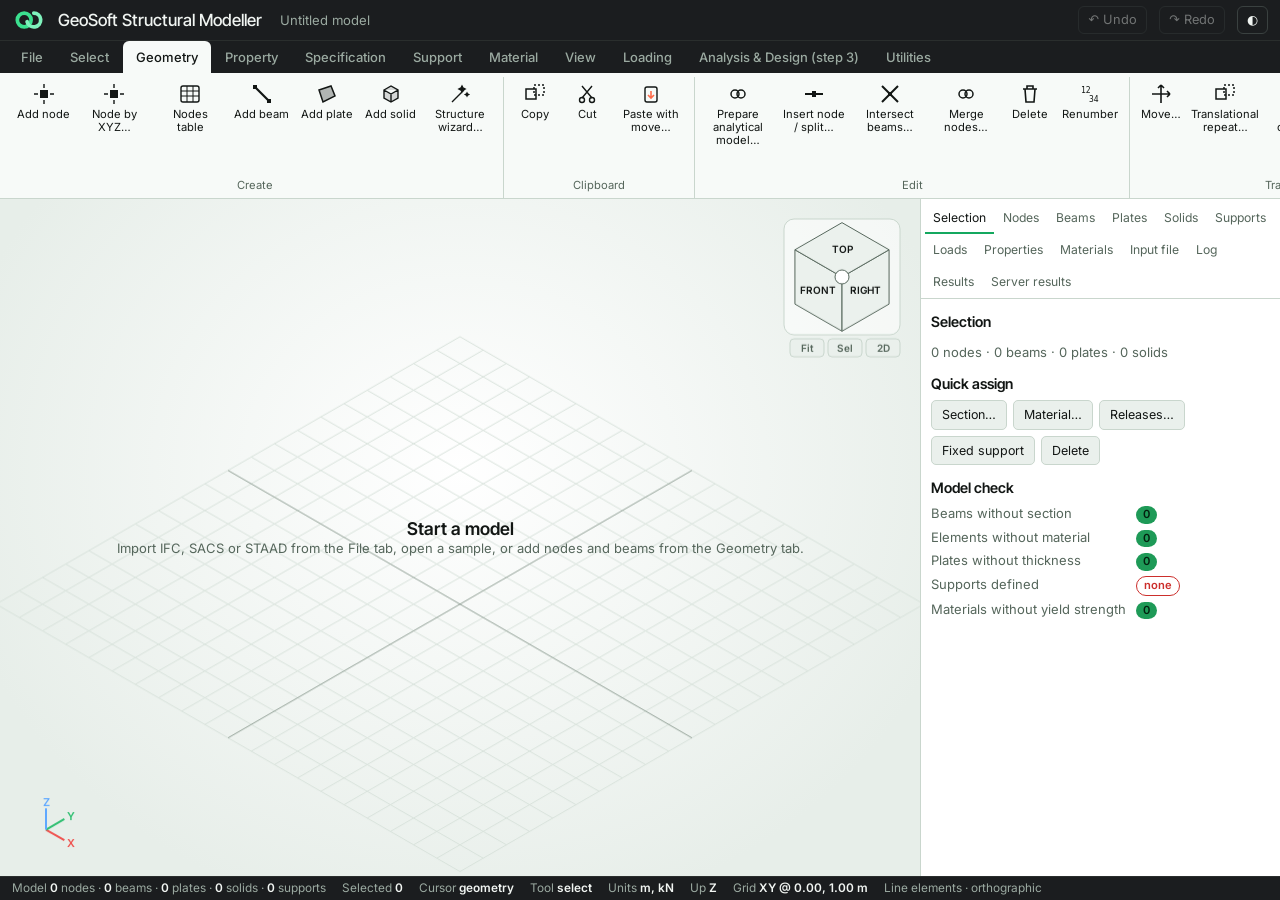
==== commit 8794abb9: "Add files via upload" ====
--- a/index.html
+++ b/index.html
@@ -4646,6 +4646,1129 @@
 CMD.mto = () => mtoDialog();
 RIBBON.file.groups.find(g => g.name === 'Check').cmds.unshift(['mto', 'Material take-off', 'mto']);
 RIBBON.loading.groups.find(g => g.name === 'Review').cmds.push(['mto', 'Material take-off', 'mto']);
+/* GeoSoft Structural Modeller — part 13: environment definition, flooding and buoyancy
+   One project-level environment used by every wave, buoyancy and hydrostatic case,
+   so no two load cases can disagree about depth, growth or drag coefficients. */
+
+const RHO_SW = 1025;            // kg/m3, seawater
+const RHO_FW = 1000;
+
+function ENV() {
+  if (!M.env) M.env = {
+    code: 'ISO19902',
+    mudline: 0, depth: 30, tide: 0, surge: 0, rho: RHO_SW,
+    kin: 1.0, blockage: 1.0,                // kinematics factor, current blockage
+    growth: [{ top: 2, bot: -10, t: 0.100, rho: 1400 },
+      { top: -10, bot: -30, t: 0.050, rho: 1400 }],   // thickness in m, by elevation band
+    drag: [{ top: 2, bot: -10, cd: 1.05, cm: 1.2, rough: true },
+      { top: -10, bot: -999, cd: 0.65, cm: 1.6, rough: false }],
+    flood: 'legs',                            // none | legs | all | custom
+    floodIds: [], buoy: true, hydro: false
+  };
+  return M.env;
+}
+const UPK = () => (M.up === 'Y' ? 1 : 2);
+const elevOf = p => p[UPK()];
+const MSL = () => ENV().mudline + ENV().depth + ENV().tide + ENV().surge;
+const bandAt = (arr, z) => arr.find(b => z <= b.top && z > b.bot) || arr[arr.length - 1] || null;
+function growthAt(z) { const b = bandAt(ENV().growth, z - MSL()); return b ? b : { t: 0, rho: 1400 }; }
+function dragAt(z) { const b = bandAt(ENV().drag, z - MSL()); return b ? b : { cd: 1.05, cm: 1.2 }; }
+
+/* ---------- which members are flooded ---------- */
+function isFlooded(b) {
+  const e = ENV();
+  if (b.flood === true) return true; if (b.flood === false) return false;   // explicit per member wins
+  if (e.flood === 'none') return false;
+  if (e.flood === 'all') return true;
+  if (e.flood === 'custom') return e.floodIds.includes(b.id);
+  if (e.flood === 'legs') return (b.role || '').startsWith('Column') || /leg/i.test((b.src && b.src.name) || '');
+  return false;
+}
+/* ---------- geometry of a member relative to the water ---------- */
+function tubeOf(b) {
+  const s = M.sections.get(b.sec); const d = s && s.def;
+  if (!d) return null;
+  if (d.shape === 'CHS') return { D: d.D, t: d.t, Di: d.D - 2 * d.t, tube: true };
+  if (d.shape === 'CIRC') return { D: d.D, t: null, Di: 0, tube: true };
+  const D = Math.max(d.b || 0, d.h || 0);
+  return D > 0 ? { D, t: d.t || null, Di: d.shape === 'RHS' ? D - 2 * (d.t || 0) : 0, tube: false } : null;
+}
+/* submerged fraction of a member, as a list of segments with their mid elevation */
+function submergedSegments(b, n) {
+  const [a, c] = beamEnds(b); const L = V.len(V.sub(c, a)); if (L < 1e-9) return [];
+  const msl = MSL(); const out = [];
+  for (let k = 0; k < n; k++) {
+    const t0 = k / n, t1 = (k + 1) / n;
+    const p0 = V.add(a, V.mul(V.sub(c, a), t0)), p1 = V.add(a, V.mul(V.sub(c, a), t1));
+    const z0 = elevOf(p0), z1 = elevOf(p1);
+    if (Math.max(z0, z1) > msl && Math.min(z0, z1) > msl) continue;        // fully dry
+    let f = 1;
+    if (Math.max(z0, z1) > msl) f = (msl - Math.min(z0, z1)) / Math.abs(z1 - z0 || 1);  // partly wet
+    out.push({ t0, t1, p: V.mul(V.add(p0, p1), 0.5), z: (z0 + z1) / 2, L: L * (t1 - t0) * Math.max(0, Math.min(1, f)), frac: f });
+  }
+  return out;
+}
+
+/* ---------- buoyancy, marine growth weight and flooded contents ---------- */
+function buoyancyLoads(segsPer) {
+  const e = ENV(), g = 9.80665, out = [];
+  let Fb = 0, Wg = 0, Wf = 0, Wd = 0;
+  const dir = UPK();
+  for (const b of M.beams.values()) {
+    if (b.type === 'inactive' || b.type === 'rigid') continue;
+    const tb = tubeOf(b); if (!tb) continue;
+    const segs = submergedSegments(b, segsPer || 6);
+    if (!segs.length) continue;
+    const flooded = isFlooded(b);
+    let w = 0;                                 // net vertical load per metre on this member, N/m, positive up
+    const parts = [];
+    for (const s of segs) {
+      const mg = growthAt(s.z);
+      const Do = tb.D + 2 * mg.t;              // outer diameter including growth
+      const Aout = Math.PI / 4 * Do * Do;
+      const up = e.rho * g * Aout;             // displaced seawater per metre
+      const Agrowth = Math.PI / 4 * (Do * Do - tb.D * tb.D);
+      const wg = Agrowth * mg.rho * g;         // weight of growth per metre
+      const Ain = Math.PI / 4 * tb.Di * tb.Di;
+      const wf = flooded && tb.Di > 0 ? Ain * e.rho * g : 0;   // contained water if flooded
+      const net = up - wg - wf;                // positive = net upward
+      parts.push({ s, net });
+      Fb += up * s.L; Wg += wg * s.L; Wf += wf * s.L; Wd += net * s.L;
+      w += net * s.L;
+    }
+    // one partial uniform load per contiguous run, in the vertical direction
+    for (const q of parts) {
+      if (Math.abs(q.net) < 1e-6) continue;
+      const [a, c] = beamEnds(b); const L = V.len(V.sub(c, a));
+      out.push({ k: 'uni', beam: b.id, dir: ['GX', 'GY', 'GZ'][dir], w: +(q.net / 1000).toFixed(5),
+        d1: +(q.s.t0 * L).toFixed(4), d2: +(q.s.t1 * L).toFixed(4),
+        src: `Buoyancy${isFlooded(b) ? ' (flooded)' : ''}` });
+    }
+  }
+  return { items: out, Fb, Wg, Wf, Wnet: Wd };
+}
+
+/* ---------- dialogs ---------- */
+function envDlg() {
+  const e = ENV();
+  const gRows = () => e.growth.map((g, k) => `<tr><td><input type="number" data-g="${k}" data-f="top" value="${fx(toU(g.top), 2)}" style="width:72px"></td><td><input type="number" data-g="${k}" data-f="bot" value="${fx(toU(g.bot), 2)}" style="width:72px"></td><td><input type="number" data-g="${k}" data-f="t" value="${fx(g.t * 1000, 0)}" style="width:66px"></td><td><input type="number" data-g="${k}" data-f="rho" value="${g.rho}" style="width:72px"></td><td><button class="btn" data-gdel="${k}" type="button" style="padding:1px 7px">×</button></td></tr>`).join('');
+  const dRows = () => e.drag.map((d, k) => `<tr><td><input type="number" data-d="${k}" data-f="top" value="${fx(toU(d.top), 2)}" style="width:72px"></td><td><input type="number" data-d="${k}" data-f="bot" value="${fx(toU(d.bot), 2)}" style="width:72px"></td><td><input type="number" data-d="${k}" data-f="cd" value="${d.cd}" step="0.05" style="width:66px"></td><td><input type="number" data-d="${k}" data-f="cm" value="${d.cm}" step="0.05" style="width:66px"></td><td><button class="btn" data-ddel="${k}" type="button" style="padding:1px 7px">×</button></td></tr>`).join('');
+  const body = () => `
+    <div class="row" style="align-items:flex-start;gap:18px">
+      <fieldset style="border:1px solid var(--line);border-radius:6px;padding:10px"><legend class="muted">Water</legend>
+        <div class="form">
+          <label for="eCode">Design code</label><select id="eCode">${[['ISO19902', 'ISO 19902'], ['API2A', 'API RP 2A-WSD'], ['DNV', 'DNVGL-OS-C101']].map(o => `<option value="${o[0]}" ${e.code === o[0] ? 'selected' : ''}>${o[1]}</option>`).join('')}</select>
+          <label for="eMud">Mudline elevation (${uL()})</label><input id="eMud" type="number" value="${fx(toU(e.mudline), 3)}" step="any">
+          <label for="eDep">Water depth to MSL (${uL()})</label><input id="eDep" type="number" value="${fx(toU(e.depth), 3)}" step="any">
+          <label for="eTide">Tide (${uL()})</label><input id="eTide" type="number" value="${fx(toU(e.tide), 3)}" step="any">
+          <label for="eSurge">Storm surge (${uL()})</label><input id="eSurge" type="number" value="${fx(toU(e.surge), 3)}" step="any">
+          <label for="eRho">Seawater density (kg/m³)</label><input id="eRho" type="number" value="${e.rho}" step="1">
+        </div>
+        <p class="note" style="margin-top:6px">Still water level = <b class="mono">${fx(toU(MSL()), 3)} ${uL()}</b></p>
+      </fieldset>
+      <fieldset style="border:1px solid var(--line);border-radius:6px;padding:10px"><legend class="muted">Reduction factors</legend>
+        <div class="form">
+          <label for="eKin">Wave kinematics factor</label><input id="eKin" type="number" value="${e.kin}" step="0.01" min="0.5" max="1">
+          <label for="eBlk">Current blockage factor</label><input id="eBlk" type="number" value="${e.blockage}" step="0.01" min="0.5" max="1">
+        </div>
+        <p class="note" style="margin-top:6px">API RP 2A suggests about 0.88 for the kinematics factor with a wind-driven sea, and blockage near 0.8 for a four-leg jacket. Confirm against the project's design basis; they are applied to every wave case.</p>
+      </fieldset>
+      <fieldset style="border:1px solid var(--line);border-radius:6px;padding:10px"><legend class="muted">Flooded members</legend>
+        ${[['none', 'None flooded'], ['legs', 'Legs flooded, braces dry'], ['all', 'All tubulars flooded'], ['custom', 'Selected members only']].map(o => `<label class="row" style="margin:3px 0"><input type="radio" name="efl" value="${o[0]}" ${e.flood === o[0] ? 'checked' : ''}> ${o[1]}</label>`).join('')}
+        <div class="row"><button class="btn" id="eFlSel" type="button">Set from current selection</button></div>
+        <p class="note">${e.floodIds.length} members marked individually. Flooding adds contained water and removes nothing from buoyancy, so it changes reactions substantially.</p>
+        <label class="row" style="margin-top:6px"><input type="checkbox" id="eBuoy" ${e.buoy ? 'checked' : ''}> Include buoyancy and marine growth weight</label>
+      </fieldset>
+    </div>
+    <div class="row" style="align-items:flex-start;gap:18px;margin-top:10px">
+      <div><h3 style="font:600 .9rem var(--head);margin:0 0 6px">Marine growth by elevation</h3>
+        <div class="tblw" style="max-height:150px"><table><thead><tr><th>Top ${uL()}</th><th>Bottom ${uL()}</th><th>Thickness mm</th><th>Density kg/m³</th><th></th></tr></thead><tbody id="gBody">${gRows()}</tbody></table></div>
+        <div class="row"><button class="btn" id="gAdd" type="button">Add band</button></div>
+        <p class="note">Elevations are relative to still water level. Growth increases drag diameter and adds weight.</p></div>
+      <div><h3 style="font:600 .9rem var(--head);margin:0 0 6px">Drag and inertia coefficients by elevation</h3>
+        <div class="tblw" style="max-height:150px"><table><thead><tr><th>Top ${uL()}</th><th>Bottom ${uL()}</th><th>C<sub>d</sub></th><th>C<sub>m</sub></th><th></th></tr></thead><tbody id="dBody">${dRows()}</tbody></table></div>
+        <div class="row"><button class="btn" id="dAdd" type="button">Add band</button></div>
+        <p class="note">Rough (fouled) members above about −10 m typically take C<sub>d</sub> 1.05 and C<sub>m</sub> 1.2; smooth members below, 0.65 and 1.6.</p></div>
+    </div>`;
+  openDlg('Project environment', body(), [['Cancel', () => true], ['Apply', () => mutate('Environment', () => {
+    const E = ENV();
+    E.code = $('#eCode').value; E.mudline = frU(+$('#eMud').value); E.depth = frU(+$('#eDep').value);
+    E.tide = frU(+$('#eTide').value); E.surge = frU(+$('#eSurge').value); E.rho = +$('#eRho').value || RHO_SW;
+    E.kin = +$('#eKin').value || 1; E.blockage = +$('#eBlk').value || 1;
+    E.flood = document.querySelector('input[name=efl]:checked').value;
+    E.buoy = $('#eBuoy').checked;
+    $$('#gBody input').forEach(i => { const g = E.growth[+i.dataset.g]; const f = i.dataset.f; g[f] = f === 't' ? (+i.value) / 1000 : f === 'rho' ? +i.value : frU(+i.value); });
+    $$('#dBody input').forEach(i => { const d = E.drag[+i.dataset.d]; const f = i.dataset.f; d[f] = f === 'cd' || f === 'cm' ? +i.value : frU(+i.value); });
+    E.growth.sort((a, b) => b.top - a.top); E.drag.sort((a, b) => b.top - a.top);
+    toast(`Environment set: depth ${fx(toU(E.depth), 1)} ${uL()}, SWL ${fx(toU(MSL()), 2)} ${uL()}, ${E.flood} flooded.`);
+  }), true]]);
+  const bind = () => {
+    $('#gAdd').addEventListener('click', () => { ENV().growth.push({ top: 0, bot: -10, t: 0.05, rho: 1400 }); redraw(); });
+    $('#dAdd').addEventListener('click', () => { ENV().drag.push({ top: 0, bot: -999, cd: 0.65, cm: 1.6 }); redraw(); });
+    $$('[data-gdel]').forEach(b => b.addEventListener('click', () => { ENV().growth.splice(+b.dataset.gdel, 1); redraw(); }));
+    $$('[data-ddel]').forEach(b => b.addEventListener('click', () => { ENV().drag.splice(+b.dataset.ddel, 1); redraw(); }));
+    $('#eFlSel').addEventListener('click', () => { const ids = [...S.sel.beams]; if (!ids.length) { toast('Select members first.'); return; } ENV().floodIds = ids; ENV().flood = 'custom'; toast(`${ids.length} members marked flooded.`); redraw(); });
+  };
+  const redraw = () => { $('#dlgBody').innerHTML = body(); bind(); };
+  bind();
+}
+function buoyDlg() {
+  if (!needCase()) return;
+  const e = ENV();
+  const tubs = [...M.beams.values()].filter(b => tubeOf(b) && submergedSegments(b, 2).length).length;
+  if (!tubs) { toast(`No submerged tubulars found. Check the environment: still water level is at ${fx(toU(MSL()), 2)} ${uL()}.`); return; }
+  formDlg('Buoyancy, marine growth and flooding', [
+    ['segs', 'Segments per member', 'number', 6],
+    ['note', `Still water level ${fx(toU(MSL()), 2)} ${uL()} · ${e.flood} flooded · ${tubs} submerged members`, 'text', '']
+  ], v => mutate('Buoyancy', () => {
+    const r = buoyancyLoads(+v.segs | 0);
+    const c = curCase(); c.items = c.items.filter(i => !(i.src || '').startsWith('Buoyancy'));
+    c.items.push(...r.items);
+    toast(`Displaced ${fx(r.Fb / 1000, 0)} kN buoyancy, less ${fx(r.Wg / 1000, 0)} kN marine growth and ${fx(r.Wf / 1000, 0)} kN flooded water: net ${fx(r.Wnet / 1000, 0)} kN upward on ${r.items.length} segments.`);
+  }), 'Apply');
+  setTimeout(() => { const n = $('#f_note'); if (n) { n.readOnly = true; n.style.opacity = .7; } }, 0);
+}
+/* ---------- wave dialog now reads the project environment ---------- */
+const _waveDlg = waveDlg;
+waveDlg = function () {
+  if (!needCase()) return;
+  const e = ENV();
+  formDlg('Wave and current', [
+    ['H', 'Wave height H (m)', 'number', 12], ['T', 'Period T (s)', 'number', 13],
+    ['dir', 'Direction (deg from +X)', 'number', 0], ['uc', 'Current at surface (m/s)', 'number', 1.0],
+    ['nseg', 'Segments per member', 'number', 4],
+    ['phase', 'Phase', 'select', [['max', 'Search for maximum base shear'], ['all', 'Keep every 15° phase as its own case']]]
+  ], v => {
+    const d = e.depth + e.tide + e.surge, H = +v.H * e.kin, T = +v.T, g = 9.80665, rho = e.rho / 1000;
+    const k = dispersion(T, d), zMSL = MSL();
+    if (+v.H / (2 * Math.PI / k) > 0.142) toast('Warning: the wave is steeper than the breaking limit; check H and T.');
+    const th = v.dir * Math.PI / 180, up = UP();
+    const hx = M.up === 'Y' ? [Math.cos(th), 0, -Math.sin(th)] : [Math.cos(th), Math.sin(th), 0];
+    const kin = (p, ph) => {
+      const x = V.dot(p, hx), z = V.dot(p, up) - zMSL, phase = k * x - ph;
+      const eta = H / 2 * Math.cos(phase); if (z > eta) return null;
+      const zs = d * (z + d) / (d + eta) - d;
+      const ch = Math.cosh(k * (zs + d)) / Math.sinh(k * d), sh = Math.sinh(k * (zs + d)) / Math.sinh(k * d);
+      const uh = Math.PI * H / T * ch * Math.cos(phase), uv = Math.PI * H / T * sh * Math.sin(phase);
+      const ah = 2 * Math.PI ** 2 * H / T ** 2 * ch * Math.sin(phase), av = -2 * Math.PI ** 2 * H / T ** 2 * sh * Math.cos(phase);
+      const uc = +v.uc * e.blockage * Math.max(0, (zs + d) / d) ** (1 / 7);
+      return { u: V.add(V.mul(hx, uh + uc), V.mul(up, uv)), a: V.add(V.mul(hx, ah), V.mul(up, av)), z: z + zMSL };
+    };
+    const segs = Math.max(1, v.nseg | 0);
+    const beams = [...M.beams.values()].filter(b => b.type !== 'inactive' && b.type !== 'rigid');
+    const loadsAt = ph => {
+      const out = []; let Fh = 0;
+      for (const b of beams) {
+        const tb = tubeOf(b); if (!tb) continue;
+        const [a, c] = beamEnds(b); const Lb = V.len(V.sub(c, a)); if (Lb < 1e-6) continue;
+        const ev = V.mul(V.sub(c, a), 1 / Lb);
+        for (let s = 0; s < segs; s++) {
+          const p = V.add(a, V.mul(V.sub(c, a), (s + 0.5) / segs));
+          const K = kin(p, ph); if (!K) continue;
+          const mg = growthAt(K.z), dc = dragAt(K.z);
+          const D = tb.D + 2 * mg.t; if (!(D > 0)) continue;
+          const un = V.sub(K.u, V.mul(ev, V.dot(K.u, ev))), an = V.sub(K.a, V.mul(ev, V.dot(K.a, ev)));
+          const f = V.add(V.mul(un, 0.5 * rho * dc.cd * D * V.len(un)), V.mul(an, rho * dc.cm * Math.PI * D * D / 4));
+          out.push({ b: b.id, d1: Lb * s / segs, d2: Lb * (s + 1) / segs, f });
+          Fh += V.dot(f, hx) * Lb / segs;
+        }
+      }
+      return { out, Fh };
+    };
+    const push = (res, label) => {
+      for (const q of res.out) for (const [dir, comp] of [['GX', 0], ['GY', 1], ['GZ', 2]]) {
+        const val = q.f[comp]; if (Math.abs(val) > 1e-4)
+          addItem({ k: 'uni', beam: q.b, dir, w: +val.toFixed(4), d1: +q.d1.toFixed(4), d2: +q.d2.toFixed(4), src: label });
+      }
+    };
+    mutate('Wave and current', () => {
+      if (v.phase === 'all') {
+        const base = curCase(); const ld = L();
+        let n = 0, worst = 0;
+        for (let deg = 0; deg < 360; deg += 15) {
+          const r = loadsAt(deg * Math.PI / 180);
+          if (!r.out.length) continue;
+          worst = Math.max(worst, Math.abs(r.Fh));
+          const c = n === 0 ? base : newCase(`${base.title} φ${deg}°`, base.type);
+          S.lc = c.id; push(r, `Wave H${v.H} T${T} dir ${v.dir}° φ${deg}°`); n++;
+        }
+        void ld; toast(`${n} phase cases created, worst base shear ${fx(worst, 1)} kN.`);
+      } else {
+        let best = null;
+        for (let deg = 0; deg < 360; deg += 10) { const r = loadsAt(deg * Math.PI / 180); if (!best || Math.abs(r.Fh) > Math.abs(best.Fh)) best = Object.assign(r, { deg }); }
+        if (!best || !best.out.length) { toast(`No submerged members. Still water level is ${fx(toU(MSL()), 2)} ${uL()} — check the project environment.`); return; }
+        push(best, `Wave H${v.H} T${T} dir ${v.dir}° φ${best.deg}°`);
+        toast(`Maximum base shear ${fx(Math.abs(best.Fh), 1)} kN at phase ${best.deg}°, with kinematics factor ${e.kin} and blockage ${e.blockage}. Wave length ${fx(2 * Math.PI / k, 1)} m.`);
+      }
+    });
+  });
+};
+void _waveDlg;
+
+/* ---------- generate a full wave case set ---------- */
+function waveSetDlg() {
+  formDlg('Generate wave load cases', [
+    ['H', 'Wave height H (m)', 'number', 12], ['T', 'Period T (s)', 'number', 13],
+    ['uc', 'Current at surface (m/s)', 'number', 1.0],
+    ['ndir', 'Directions', 'select', [['8', '8 directions, 45° apart'], ['12', '12 directions, 30° apart'], ['4', '4 directions, 90° apart']]],
+    ['ret', 'Return period label', 'text', '100-year'],
+    ['nseg', 'Segments per member', 'number', 4]
+  ], v => {
+    const n = +v.ndir, step = 360 / n; let made = 0;
+    mutate('Wave case set', () => {
+      for (let k = 0; k < n; k++) {
+        const deg = k * step;
+        const c = newCase(`${v.ret} wave ${deg}°`, 'Wave');
+        S.lc = c.id;
+        runWaveInto(+v.H, +v.T, deg, +v.uc, +v.nseg | 0, `${v.ret} wave H${v.H} T${v.T} dir ${deg}°`);
+        made++;
+      }
+    });
+    S.ptab = 'loads'; refreshPanel();
+    toast(`${made} wave cases generated. Each is the worst phase for its direction.`);
+  }, 'Generate');
+}
+function runWaveInto(H0, T, degDir, uc, segs, label) {
+  const e = ENV(); const d = e.depth + e.tide + e.surge, H = H0 * e.kin, g = 9.80665, rho = e.rho / 1000;
+  const k = dispersion(T, d), zMSL = MSL(), up = UP();
+  const th = degDir * Math.PI / 180;
+  const hx = M.up === 'Y' ? [Math.cos(th), 0, -Math.sin(th)] : [Math.cos(th), Math.sin(th), 0];
+  const kin = (p, ph) => {
+    const x = V.dot(p, hx), z = V.dot(p, up) - zMSL, phase = k * x - ph;
+    const eta = H / 2 * Math.cos(phase); if (z > eta) return null;
+    const zs = d * (z + d) / (d + eta) - d;
+    const ch = Math.cosh(k * (zs + d)) / Math.sinh(k * d), sh = Math.sinh(k * (zs + d)) / Math.sinh(k * d);
+    return { u: V.add(V.mul(hx, Math.PI * H / T * ch * Math.cos(phase) + uc * e.blockage * Math.max(0, (zs + d) / d) ** (1 / 7)), V.mul(up, Math.PI * H / T * sh * Math.sin(phase))),
+      a: V.add(V.mul(hx, 2 * Math.PI ** 2 * H / T ** 2 * ch * Math.sin(phase)), V.mul(up, -2 * Math.PI ** 2 * H / T ** 2 * sh * Math.cos(phase))), z: z + zMSL };
+  };
+  const beams = [...M.beams.values()].filter(b => b.type !== 'inactive' && b.type !== 'rigid');
+  const at = ph => { const out = []; let Fh = 0;
+    for (const b of beams) { const tb = tubeOf(b); if (!tb) continue;
+      const [a, c] = beamEnds(b); const Lb = V.len(V.sub(c, a)); if (Lb < 1e-6) continue;
+      const ev = V.mul(V.sub(c, a), 1 / Lb);
+      for (let s = 0; s < segs; s++) { const p = V.add(a, V.mul(V.sub(c, a), (s + 0.5) / segs)); const K = kin(p, ph); if (!K) continue;
+        const mg = growthAt(K.z), dc = dragAt(K.z); const D = tb.D + 2 * mg.t; if (!(D > 0)) continue;
+        const un = V.sub(K.u, V.mul(ev, V.dot(K.u, ev))), an = V.sub(K.a, V.mul(ev, V.dot(K.a, ev)));
+        const f = V.add(V.mul(un, 0.5 * rho * dc.cd * D * V.len(un)), V.mul(an, rho * dc.cm * Math.PI * D * D / 4));
+        out.push({ b: b.id, d1: Lb * s / segs, d2: Lb * (s + 1) / segs, f }); Fh += V.dot(f, hx) * Lb / segs; } }
+    return { out, Fh }; };
+  let best = null;
+  for (let deg = 0; deg < 360; deg += 10) { const r = at(deg * Math.PI / 180); if (!best || Math.abs(r.Fh) > Math.abs(best.Fh)) best = Object.assign(r, { deg }); }
+  if (!best) return 0;
+  for (const q of best.out) for (const [dir, comp] of [['GX', 0], ['GY', 1], ['GZ', 2]])
+    if (Math.abs(q.f[comp]) > 1e-4) addItem({ k: 'uni', beam: q.b, dir, w: +q.f[comp].toFixed(4), d1: +q.d1.toFixed(4), d2: +q.d2.toFixed(4), src: `${label} φ${best.deg}°` });
+  return Math.abs(best.Fh);
+}
+
+/* ---------- ribbon ---------- */
+ICON.env = '<path d="M2 15q3-4 6 0t6 0 6 0 2 0" fill="none" stroke="#4FC9D8" stroke-width="1.8"/><path d="M4 15v6M20 15v6M12 2v13" stroke="currentColor" stroke-width="1.4"/><path d="M3 21h18" stroke="currentColor" stroke-width="2"/>';
+ICON.buoy = '<path d="M2 14q3-3.5 6 0t6 0 6 0 2 0" fill="none" stroke="#4FC9D8" stroke-width="1.6"/><ellipse cx="12" cy="17" rx="5" ry="3.2" fill="none" stroke="currentColor" stroke-width="1.5"/><path d="M12 13V4M9 7l3-3 3 3" fill="none" stroke="currentColor" stroke-width="1.6"/>';
+ICON.waveset = '<path d="M2 8q3-3 6 0t6 0 6 0 2 0M2 14q3-3 6 0t6 0 6 0 2 0M2 20q3-3 6 0t6 0 6 0 2 0" fill="none" stroke="#4FC9D8" stroke-width="1.5"/>';
+Object.assign(CMD, { envSet: () => envDlg(), ldBuoy: () => buoyDlg(), ldWaveSet: () => waveSetDlg() });
+RIBBON.loading.groups.splice(1, 0, { name: 'Environment', cmds: [['envSet', 'Project environment…', 'env']] });
+RIBBON.loading.groups.find(g => g.name === 'Offshore and process').cmds.splice(5, 0, ['ldBuoy', 'Buoyancy & flooding…', 'buoy'], ['ldWaveSet', 'Wave case set…', 'waveset']);
+
+/* ---------- environment survives save and reload ---------- */
+const _ser13 = serialize, _des13 = deserialize;
+serialize = function () { const o = JSON.parse(_ser13()); o.env = M.env || null; return JSON.stringify(o); };
+deserialize = function (txt) { const m = _des13(txt); const d = JSON.parse(txt); if (d.env) m.env = d.env; return m; };
+
+/* ---------- show the water surface in the viewport ---------- */
+const _drawNow13 = drawNow;
+drawNow = function () {
+  _drawNow13();
+  if (!M.env || !M.beams.size) return;
+  const z = MSL(), b = modelBox();
+  const lo = fromD(b.lo), hi = fromD(b.hi);
+  const mn = [Math.min(lo[0], hi[0]), Math.min(lo[1], hi[1])], mx = [Math.max(lo[0], hi[0]), Math.max(lo[1], hi[1])];
+  const pad = Math.max(mx[0] - mn[0], mx[1] - mn[1]) * 0.12 + 1;
+  const pt = (x, y) => proj(M.up === 'Y' ? [x, z, -y] : [x, y, z]);
+  const c = [pt(mn[0] - pad, mn[1] - pad), pt(mx[0] + pad, mn[1] - pad), pt(mx[0] + pad, mx[1] + pad), pt(mn[0] - pad, mx[1] + pad)];
+  ctx.save();
+  ctx.fillStyle = '#4FC9D8'; ctx.globalAlpha = 0.10;
+  ctx.beginPath(); c.forEach((q, k) => ctx[k ? 'lineTo' : 'moveTo'](q[0], q[1])); ctx.closePath(); ctx.fill();
+  ctx.globalAlpha = 0.5; ctx.strokeStyle = '#4FC9D8'; ctx.lineWidth = 1.2; ctx.setLineDash([7, 5]); ctx.stroke(); ctx.setLineDash([]);
+  ctx.globalAlpha = 1; ctx.fillStyle = '#4FC9D8'; ctx.font = '10px ' + cssv('--mono');
+  ctx.fillText(`SWL ${fx(toU(z), 2)} ${uL()}`, c[0][0] + 6, c[0][1] - 5);
+  ctx.restore();
+};
+/* GeoSoft Structural Modeller — part 14: Analysis & Design
+   A general linear static solver over every load case and combination, design
+   parameters with a code selection, and STAAD-style result viewing: node
+   displacements, reactions, beam end forces, force detail along the member, and
+   diagrams drawn on the model. */
+
+const ANA = { types: [
+  ['static', 'Linear static', 'ready', 'Displacements, member forces, reactions. Verified against closed-form answers.'],
+  ['modal', 'Modal / eigenvalue', 'ready', 'Natural frequencies and mode shapes, by subspace iteration.'],
+  ['pdelta', 'P-Delta (second order)', 'ready', 'Geometric stiffness from the axial force of a first-pass static solve, iterated.'],
+  ['rspec', 'Response spectrum', 'partial', 'Modal combination by SRSS or CQC against a user spectrum. Needs the spectrum entered.'],
+  ['buckle', 'Linear buckling', 'partial', 'Critical load factors from the geometric stiffness. Member-level only, not shell.'],
+  ['thist', 'Time history', 'planned', 'Newmark-beta integration. Not implemented yet.'],
+  ['fatigue', 'Spectral fatigue', 'planned', 'Needs stress concentration factors and S-N curves, neither of which is written yet.'],
+  ['pushover', 'Pushover / collapse', 'planned', 'Needs plastic hinges and an arc-length solver. Not implemented yet.']
+] };
+
+function DESIGN() {
+  if (!M.design) M.design = {
+    code: 'ISO19902', edition: '2020', method: 'LRFD',
+    gamma_m: 1.05, gamma_r: 1.15,
+    Ky: 1.0, Kz: 1.0, Cm: 0.85, defl: 300,
+    unbracedAuto: true, verified: false
+  };
+  return M.design;
+}
+const CODES = [
+  ['ISO19902', 'ISO 19902 — Fixed steel offshore structures', '2020', 'Tubular members, clauses 13.2 to 13.5'],
+  ['API2AWSD', 'API RP 2A-WSD — Working stress design', '22nd ed', 'Tubular members, section 3.2 and 3.3'],
+  ['API2ALRFD', 'API RP 2A-LRFD', '2019', 'Load and resistance factor design'],
+  ['EN1993', 'EN 1993-1-1 — Eurocode 3', '2005+A1', 'Non-tubular topside steelwork'],
+  ['AISC360', 'AISC 360 — Specification for structural steel', '2022', 'Chapter E, F and H']
+];
+
+/* ================= general solver ================= */
+function assembleK() {
+  const nodes = [...M.nodes.values()], idx = new Map(nodes.map((n, k) => [n.id, k]));
+  const nd = nodes.length, ndof = nd * 6;
+  const K = new Float64Array(ndof * ndof);
+  const els = [];
+  const at = (i, j) => i * ndof + j;
+  for (const b of M.beams.values()) {
+    if (b.type === 'inactive') continue;
+    const s = M.sections.get(b.sec), m = M.materials.get(b.mat);
+    const [pa, pc] = beamEnds(b); const L = V.len(V.sub(pc, pa));
+    if (L < 1e-9 || !s || !s.props || !m || !m.E) continue;
+    const P = s.props, E = m.E, Gm = m.G || E / 2.6;
+    const A = P.A, Iz = P.I1, Iy = P.I2, J = P.J || (P.I1 + P.I2);
+    const ax = axesOf(pa, pc, b.beta);
+    const k = new Float64Array(144), put = (i, j, v) => { k[i * 12 + j] = v; k[j * 12 + i] = v; };
+    const EA = E * A / L, GJ = Gm * J / L;
+    const z1 = 12 * E * Iz / L ** 3, z2 = 6 * E * Iz / L ** 2, z3 = 4 * E * Iz / L, z4 = 2 * E * Iz / L;
+    const y1 = 12 * E * Iy / L ** 3, y2 = 6 * E * Iy / L ** 2, y3 = 4 * E * Iy / L, y4 = 2 * E * Iy / L;
+    k[0] = EA; k[78] = EA; put(0, 6, -EA);
+    k[39] = GJ; k[117] = GJ; put(3, 9, -GJ);
+    k[13] = z1; k[91] = z1; put(1, 7, -z1);
+    k[65] = z3; k[143] = z3; put(5, 11, z4);
+    put(1, 5, z2); put(1, 11, z2); put(7, 5, -z2); put(7, 11, -z2);
+    k[26] = y1; k[104] = y1; put(2, 8, -y1);
+    k[52] = y3; k[130] = y3; put(4, 10, y4);
+    put(2, 4, -y2); put(2, 10, -y2); put(8, 4, y2); put(8, 10, y2);
+    if (b.type === 'truss' || b.type === 'cable') [3, 4, 5, 9, 10, 11].forEach(q => { for (let i = 0; i < 12; i++) { k[q * 12 + i] = 0; k[i * 12 + q] = 0; } });
+    else {
+      const rel = [...(b.rel && b.rel.s || [0, 0, 0, 0, 0, 0]), ...(b.rel && b.rel.e || [0, 0, 0, 0, 0, 0])];
+      const free = rel.map((r, i) => r ? i : -1).filter(i => i >= 0);
+      for (const q of free) { const d = k[q * 12 + q]; if (Math.abs(d) < 1e-12) continue;
+        for (let i = 0; i < 12; i++) for (let j = 0; j < 12; j++) if (i !== q && j !== q) k[i * 12 + j] -= k[i * 12 + q] * k[q * 12 + j] / d;
+        for (let i = 0; i < 12; i++) { k[q * 12 + i] = 0; k[i * 12 + q] = 0; } }
+    }
+    const R = [ax.x, ax.y, ax.z];
+    const arm = [b.off && b.off.s ? b.off.s : null, b.off && b.off.e ? b.off.e : null];
+    const T = new Float64Array(144);
+    for (let e = 0; e < 2; e++) { const r = arm[e];
+      for (let i = 0; i < 3; i++) for (let j = 0; j < 3; j++) {
+        T[(e * 6 + i) * 12 + e * 6 + j] = R[i][j];
+        T[(e * 6 + 3 + i) * 12 + e * 6 + 3 + j] = R[i][j];
+        if (r) { const Sk = [[0, -r[2], r[1]], [r[2], 0, -r[0]], [-r[1], r[0], 0]];
+          let v = 0; for (let q = 0; q < 3; q++) v += R[i][q] * Sk[q][j];
+          T[(e * 6 + i) * 12 + e * 6 + 3 + j] = -v; } } }
+    const map = []; const gi = idx.get(b.i) * 6, gj = idx.get(b.j) * 6;
+    for (let q = 0; q < 6; q++) map.push(gi + q); for (let q = 0; q < 6; q++) map.push(gj + q);
+    const kT = new Float64Array(144), kg = new Float64Array(144);
+    for (let i = 0; i < 12; i++) for (let j = 0; j < 12; j++) { let v = 0; for (let q = 0; q < 12; q++) v += k[i * 12 + q] * T[q * 12 + j]; kT[i * 12 + j] = v; }
+    for (let i = 0; i < 12; i++) for (let j = 0; j < 12; j++) { let v = 0; for (let q = 0; q < 12; q++) v += T[q * 12 + i] * kT[q * 12 + j]; kg[i * 12 + j] = v; }
+    for (let i = 0; i < 12; i++) for (let j = 0; j < 12; j++) K[at(map[i], map[j])] += kg[i * 12 + j];
+    els.push({ b, L, k, T, map, ax, sec: s, mat: m });
+  }
+  const fixed = new Uint8Array(ndof);
+  for (const [nid, sp] of M.supports) { const g = idx.get(nid); if (g == null) continue;
+    for (let q = 0; q < 6; q++) {
+      let hold = sp.type === 'fixed' ? true : sp.type === 'pinned' ? q < 3 : !(sp.rel && sp.rel[q]);
+      if (sp.k && sp.k[q] > 0) { K[at(g * 6 + q, g * 6 + q)] += sp.k[q] * 1000; hold = false; }
+      if (hold) fixed[g * 6 + q] = 1; } }
+  const free = [];
+  for (let i = 0; i < ndof; i++) { if (fixed[i]) continue;
+    if (Math.abs(K[at(i, i)]) < 1e-6) { fixed[i] = 2; continue; } free.push(i); }
+  return { K, els, idx, nodes, ndof, free, fixed, at };
+}
+/* load vector for one case, plus the fixed-end forces we must remove on recovery */
+function loadVector(A, items) {
+  const F = new Float64Array(A.ndof), fef = new Map();
+  const up = M.up === 'Y' ? 1 : 2;
+  const addUDL = (el, wv, d1, d2) => {
+    const L = el.L;
+    const a = d1 == null ? 0 : Math.max(0, Math.min(L, d1)), c = d2 == null ? L : Math.max(0, Math.min(L, d2));
+    if (c - a < 1e-9) return;
+    const frac = (c - a) / L, mid = (a + c) / 2;
+    const wl = [V.dot(wv, el.ax.x), V.dot(wv, el.ax.y), V.dot(wv, el.ax.z)];
+    const Le = L * frac;
+    const fl = new Float64Array(12);
+    // consistent for a full-length load; for a partial load the resultant is placed by its centroid
+    if (frac > 0.999) {
+      fl[0] = wl[0] * L / 2; fl[6] = wl[0] * L / 2;
+      fl[1] = wl[1] * L / 2; fl[7] = wl[1] * L / 2; fl[5] = wl[1] * L * L / 12; fl[11] = -wl[1] * L * L / 12;
+      fl[2] = wl[2] * L / 2; fl[8] = wl[2] * L / 2; fl[4] = -wl[2] * L * L / 12; fl[10] = wl[2] * L * L / 12;
+    } else {
+      const P = wl.map(w => w * Le), x = mid / L, b2 = 1 - x;
+      fl[0] = P[0] * b2; fl[6] = P[0] * x;
+      fl[1] = P[1] * b2 * b2 * (1 + 2 * x); fl[7] = P[1] * x * x * (1 + 2 * b2);
+      fl[5] = P[1] * L * x * b2 * b2; fl[11] = -P[1] * L * x * x * b2;
+      fl[2] = P[2] * b2 * b2 * (1 + 2 * x); fl[8] = P[2] * x * x * (1 + 2 * b2);
+      fl[4] = -P[2] * L * x * b2 * b2; fl[10] = P[2] * L * x * x * b2;
+    }
+    const cur = fef.get(el.b.id) || new Float64Array(12);
+    for (let i = 0; i < 12; i++) cur[i] += fl[i];
+    fef.set(el.b.id, cur);
+    for (let i = 0; i < 12; i++) { let v = 0; for (let q = 0; q < 12; q++) v += el.T[q * 12 + i] * fl[q]; F[el.map[i]] += v; }
+  };
+  const dirVec = d => { const v = [0, 0, 0]; if (d === 'GX') v[0] = 1; else if (d === 'GY') v[1] = 1; else if (d === 'GZ') v[2] = 1; return v; };
+  for (const it of items) {
+    if (it.k === 'sw') {
+      const d = [0, 0, 0]; d[it.dir === 'X' ? 0 : it.dir === 'Y' ? 1 : 2] = it.f;
+      for (const el of A.els) { const w = el.sec.props.A * el.mat.rho * 9.80665; addUDL(el, V.mul(d, w), null, null); }
+      for (const p of M.plates.values()) { const m = M.materials.get(p.mat); if (!p.t || !m) continue;
+        const W = plateArea(p) * p.t * m.rho * 9.80665 / p.n.length;
+        for (const n of p.n) { const g = A.idx.get(n); if (g != null) for (let q = 0; q < 3; q++) F[g * 6 + q] += d[q] * W; } }
+    } else if (it.k === 'node') {
+      const g = A.idx.get(it.node); if (g == null) continue;
+      for (let q = 0; q < 6; q++) F[g * 6 + q] += (it.F[q] || 0) * 1000;
+    } else if (it.k === 'uni') {
+      const el = A.els.find(e => e.b.id === it.beam); if (!el) continue;
+      let wv;
+      if (it.dir && it.dir[0] === 'G') wv = V.mul(dirVec(it.dir), it.w * 1000);
+      else { const ax = it.dir === 'LX' ? el.ax.x : it.dir === 'LY' ? el.ax.y : el.ax.z; wv = V.mul(ax, it.w * 1000); }
+      addUDL(el, wv, it.d1, it.d2);
+    } else if (it.k === 'con') {
+      const el = A.els.find(e => e.b.id === it.beam); if (!el) continue;
+      const P = it.P * 1000, L = el.L, x = Math.max(0, Math.min(L, it.d)) / L, b2 = 1 - x;
+      const ax = it.dir && it.dir[0] === 'G' ? dirVec(it.dir) : (it.dir === 'LX' ? el.ax.x : it.dir === 'LY' ? el.ax.y : el.ax.z);
+      const pl = [V.dot(ax, el.ax.x) * P, V.dot(ax, el.ax.y) * P, V.dot(ax, el.ax.z) * P];
+      const fl = new Float64Array(12);
+      fl[0] = pl[0] * b2; fl[6] = pl[0] * x;
+      fl[1] = pl[1] * b2 * b2 * (1 + 2 * x); fl[7] = pl[1] * x * x * (1 + 2 * b2);
+      fl[5] = pl[1] * L * x * b2 * b2; fl[11] = -pl[1] * L * x * x * b2;
+      fl[2] = pl[2] * b2 * b2 * (1 + 2 * x); fl[8] = pl[2] * x * x * (1 + 2 * b2);
+      fl[4] = -pl[2] * L * x * b2 * b2; fl[10] = pl[2] * L * x * x * b2;
+      const cur = fef.get(el.b.id) || new Float64Array(12);
+      for (let i = 0; i < 12; i++) cur[i] += fl[i];
+      fef.set(el.b.id, cur);
+      for (let i = 0; i < 12; i++) { let v = 0; for (let q = 0; q < 12; q++) v += el.T[q * 12 + i] * fl[q]; F[el.map[i]] += v; }
+    } else if (it.k === 'pr') {
+      const p = M.plates.get(it.plate); if (!p) continue;
+      const A2 = plateArea(p), P = it.p * 1000 * A2 / p.n.length;
+      let nv;
+      if (it.dir && it.dir[0] === 'G') nv = dirVec(it.dir);
+      else { const q = p.n.map(nodeP); let nn = [0, 0, 0];
+        for (let i = 0; i < q.length; i++) nn = V.add(nn, V.cross(q[i], q[(i + 1) % q.length]));
+        nv = V.norm(nn); }
+      for (const n of p.n) { const g = A.idx.get(n); if (g == null) continue; for (let q = 0; q < 3; q++) F[g * 6 + q] += nv[q] * P; }
+    } else if (it.k === 'temp') {
+      const el = A.els.find(e => e.b.id === it.beam); if (!el) continue;
+      const al = el.mat.alpha || 1.2e-5, N = el.mat.E * el.sec.props.A * al * it.dt;
+      const fl = new Float64Array(12); fl[0] = N; fl[6] = -N;
+      const cur = fef.get(el.b.id) || new Float64Array(12);
+      for (let i = 0; i < 12; i++) cur[i] += fl[i];
+      fef.set(el.b.id, cur);
+      for (let i = 0; i < 12; i++) { let v = 0; for (let q = 0; q < 12; q++) v += el.T[q * 12 + i] * fl[q]; F[el.map[i]] += v; }
+    }
+  }
+  return { F, fef };
+}
+function solveLinear(A, F) {
+  const nf = A.free.length;
+  const Am = new Float64Array(nf * nf), b = new Float64Array(nf);
+  for (let i = 0; i < nf; i++) { b[i] = F[A.free[i]]; for (let j = 0; j < nf; j++) Am[i * nf + j] = A.K[A.at(A.free[i], A.free[j])]; }
+  let scale = 0; for (let i = 0; i < nf; i++) scale = Math.max(scale, Math.abs(Am[i * nf + i]));
+  const held = [];
+  for (let c = 0; c < nf; c++) {
+    let piv = c, mx = Math.abs(Am[c * nf + c]);
+    for (let r = c + 1; r < nf; r++) { const v = Math.abs(Am[r * nf + c]); if (v > mx) { mx = v; piv = r; } }
+    if (mx < scale * 1e-10) { held.push(A.free[c]); for (let q = 0; q < nf; q++) { Am[c * nf + q] = 0; Am[q * nf + c] = 0; } Am[c * nf + c] = scale; b[c] = 0; continue; }
+    if (piv !== c) { for (let q = 0; q < nf; q++) { const t = Am[c * nf + q]; Am[c * nf + q] = Am[piv * nf + q]; Am[piv * nf + q] = t; } const t = b[c]; b[c] = b[piv]; b[piv] = t; }
+    const d = Am[c * nf + c];
+    for (let r = c + 1; r < nf; r++) { const f = Am[r * nf + c] / d; if (!f) continue;
+      for (let q = c; q < nf; q++) Am[r * nf + q] -= f * Am[c * nf + q]; b[r] -= f * b[c]; }
+  }
+  const x = new Float64Array(nf);
+  for (let r = nf - 1; r >= 0; r--) { let s = b[r]; for (let q = r + 1; q < nf; q++) s -= Am[r * nf + q] * x[q]; x[r] = s / Am[r * nf + r]; }
+  const U = new Float64Array(A.ndof); A.free.forEach((g, k) => { U[g] = x[k]; });
+  return { U, held };
+}
+function recoverCase(A, U, fef) {
+  const forces = new Map(), stress = new Map();
+  for (const el of A.els) {
+    const ue = el.map.map(g => U[g]);
+    const ul = []; for (let i = 0; i < 12; i++) { let v = 0; for (let q = 0; q < 12; q++) v += el.T[i * 12 + q] * ue[q]; ul.push(v); }
+    const fl = []; for (let i = 0; i < 12; i++) { let v = 0; for (let q = 0; q < 12; q++) v += el.k[i * 12 + q] * ul[q]; fl.push(v); }
+    const fe = fef.get(el.b.id);
+    if (fe) for (let i = 0; i < 12; i++) fl[i] -= fe[i];
+    forces.set(el.b.id, fl);
+    const P = el.sec.props, d = el.sec.def;
+    const cy = d && (d.shape === 'CHS' || d.shape === 'CIRC') ? d.D / 2 : (d && d.h ? d.h / 2 : Math.sqrt(P.I1 / P.A) * 1.8);
+    const cz = d && (d.shape === 'CHS' || d.shape === 'CIRC') ? d.D / 2 : (d && d.b ? d.b / 2 : Math.sqrt(P.I2 / P.A) * 1.8);
+    let worst = 0, ax0 = 0;
+    for (const o of [0, 6]) {
+      const N = o === 0 ? -fl[0] : fl[6];
+      const sa = N / P.A;
+      const sb = (Math.abs(fl[o + 5]) * cy / P.I1) + (Math.abs(fl[o + 4]) * cz / P.I2);
+      if (Math.abs(sa) + sb > worst) { worst = Math.abs(sa) + sb; ax0 = sa; }
+    }
+    stress.set(el.b.id, { ax: ax0, max: worst });
+  }
+  const reac = new Map();
+  for (const [nid] of M.supports) {
+    const g = A.idx.get(nid); if (g == null) continue;
+    const r = [0, 0, 0, 0, 0, 0];
+    for (const el of A.els) {
+      const ue = el.map.map(q => U[q]);
+      const ul = []; for (let i = 0; i < 12; i++) { let v = 0; for (let q = 0; q < 12; q++) v += el.T[i * 12 + q] * ue[q]; ul.push(v); }
+      const fl = []; for (let i = 0; i < 12; i++) { let v = 0; for (let q = 0; q < 12; q++) v += el.k[i * 12 + q] * ul[q]; fl.push(v); }
+      const fe = fef.get(el.b.id); if (fe) for (let i = 0; i < 12; i++) fl[i] -= fe[i];
+      const fg = []; for (let i = 0; i < 12; i++) { let v = 0; for (let q = 0; q < 12; q++) v += el.T[q * 12 + i] * fl[q]; fg.push(v); }
+      if (el.b.i === nid) for (let q = 0; q < 6; q++) r[q] += fg[q];
+      if (el.b.j === nid) for (let q = 0; q < 6; q++) r[q] += fg[6 + q];
+    }
+    reac.set(nid, r);
+  }
+  return { forces, stress, reac };
+}
+/* forces along a member, for the detail table and the diagrams */
+function forceDetail(A, bid, U, fef, items, n) {
+  const el = A.els.find(e => e.b.id === bid); if (!el) return [];
+  const f0 = (() => { const ue = el.map.map(g => U[g]);
+    const ul = []; for (let i = 0; i < 12; i++) { let v = 0; for (let q = 0; q < 12; q++) v += el.T[i * 12 + q] * ue[q]; ul.push(v); }
+    const fl = []; for (let i = 0; i < 12; i++) { let v = 0; for (let q = 0; q < 12; q++) v += el.k[i * 12 + q] * ul[q]; fl.push(v); }
+    const fe = fef.get(bid); if (fe) for (let i = 0; i < 12; i++) fl[i] -= fe[i]; return fl; })();
+  // distributed load acting on this member, resolved to local axes
+  const w = [0, 0, 0];
+  for (const it of items) {
+    if (it.k === 'sw') { const d = [0, 0, 0]; d[it.dir === 'X' ? 0 : it.dir === 'Y' ? 1 : 2] = it.f;
+      const wv = V.mul(d, el.sec.props.A * el.mat.rho * 9.80665);
+      w[0] += V.dot(wv, el.ax.x); w[1] += V.dot(wv, el.ax.y); w[2] += V.dot(wv, el.ax.z); }
+    else if (it.k === 'uni' && it.beam === bid && it.d1 == null) {
+      const wv = it.dir[0] === 'G' ? V.mul([it.dir === 'GX' ? 1 : 0, it.dir === 'GY' ? 1 : 0, it.dir === 'GZ' ? 1 : 0], it.w * 1000)
+        : V.mul(it.dir === 'LX' ? el.ax.x : it.dir === 'LY' ? el.ax.y : el.ax.z, it.w * 1000);
+      w[0] += V.dot(wv, el.ax.x); w[1] += V.dot(wv, el.ax.y); w[2] += V.dot(wv, el.ax.z); }
+  }
+  const out = [], L = el.L, N = n || 11;
+  for (let i = 0; i < N; i++) {
+    const x = L * i / (N - 1);
+    out.push({ x,
+      Fx: -f0[0] - w[0] * x,
+      Fy: f0[1] + w[1] * x,
+      Fz: f0[2] + w[2] * x,
+      Mx: -f0[3],
+      My: -f0[4] + f0[2] * x + w[2] * x * x / 2,
+      Mz: f0[5] - f0[1] * x - w[1] * x * x / 2 });
+  }
+  return out;
+}
+
+/* ================= run ================= */
+function runAnalysis(opts) {
+  const t0 = performance.now();
+  const A = assembleK();
+  if (!A.els.length) { toast('No members have both a section and a material.'); return null; }
+  if (!M.supports.size) { toast('No supports: the model cannot be analysed.'); return null; }
+  if (A.free.length > 1800) { toast(`${A.free.length} free degrees of freedom is beyond the browser solver. Use the analysis backend for models this size.`); return null; }
+  const R = { A, cases: new Map(), ms: 0, when: new Date().toISOString(), opts, held: 0 };
+  const cases = [...M.loads.cases];
+  for (const c of cases) {
+    const { F, fef } = loadVector(A, c.items);
+    const { U, held } = solveLinear(A, F);
+    R.held = Math.max(R.held, held.length);
+    const rec = recoverCase(A, U, fef);
+    R.cases.set('L' + c.id, Object.assign({ id: 'L' + c.id, title: c.title, kind: 'case', U, F, fef, items: c.items }, rec));
+  }
+  for (const cb of M.loads.combos || []) {
+    const F = new Float64Array(A.ndof), fef = new Map(); const items = [];
+    for (const t of cb.terms) { const r = R.cases.get('L' + t.lc); if (!r) continue;
+      for (let i = 0; i < A.ndof; i++) F[i] += r.F[i] * t.f;
+      for (const [bid, v] of r.fef) { const cur = fef.get(bid) || new Float64Array(12); for (let i = 0; i < 12; i++) cur[i] += v[i] * t.f; fef.set(bid, cur); }
+      items.push(...r.items.map(x => Object.assign({}, x, { _f: t.f })));
+    }
+    const { U } = solveLinear(A, F);
+    const rec = recoverCase(A, U, fef);
+    R.cases.set('C' + cb.id, Object.assign({ id: 'C' + cb.id, title: cb.title, kind: 'combo', U, F, fef, items }, rec));
+  }
+  R.ms = performance.now() - t0;
+  RES = R; S.resCase = [...R.cases.keys()][0] || null;
+  return R;
+}
+let RES = null;
+
+/* ================= code check ================= */
+function utilOf(bid) {
+  if (!RES || !S.resCase) return null;
+  const r = RES.cases.get(S.resCase); if (!r) return null;
+  const f = r.forces.get(bid); if (!f) return null;
+  const el = RES.A.els.find(e => e.b.id === bid); if (!el) return null;
+  const m = el.mat, P = el.sec.props, d = el.sec.def;
+  if (!m.fy) return { u: null, why: 'no yield strength' };
+  const D = DESIGN();
+  const fy = m.fy * 1e6, gm = D.method === 'LRFD' ? D.gamma_r : 1;
+  const allow = D.code === 'API2AWSD' ? fy * 0.6 : fy / gm;
+  const st = r.stress.get(bid);
+  return { u: st ? st.max / allow : null, allow, max: st ? st.max : 0,
+    why: `${D.code} ${D.method}, stress over ${D.code === 'API2AWSD' ? '0.6 fy' : 'fy/γ'} — simplified, not a full member check` };
+}
+
+/* ================= dialogs ================= */
+function analysisDlg() {
+  if (!M.loads.cases.length) { toast('Create at least one load case first, in the Loading tab.'); return; }
+  const rows = ANA.types.map(t => `<label class="row" style="margin:5px 0;align-items:flex-start"><input type="radio" name="at" value="${t[0]}" ${t[0] === 'static' ? 'checked' : ''} ${t[2] === 'planned' ? 'disabled' : ''}>
+    <span><b>${t[1]}</b> <span class="chip ${t[2] === 'ready' ? 'ok' : t[2] === 'partial' ? 'est' : 'bad'}">${t[2] === 'ready' ? 'READY' : t[2] === 'partial' ? 'PARTIAL' : 'NOT BUILT'}</span><br><span class="muted" style="font-size:.8rem">${t[3]}</span></span></label>`).join('');
+  openDlg('Run analysis', `<div style="max-width:620px">${rows}
+    <fieldset style="border:1px solid var(--line);border-radius:6px;padding:9px;margin-top:10px"><legend class="muted">Options</legend>
+      <div class="form"><label for="aModes">Modes (modal)</label><input id="aModes" type="number" value="10" min="1" max="40">
+      <label for="aIter">P-Delta iterations</label><input id="aIter" type="number" value="5" min="1" max="20"></div>
+    </fieldset>
+    <p class="note">Load cases: <b>${M.loads.cases.length}</b> · combinations: <b>${(M.loads.combos || []).length}</b>. All are solved.</p>
+    <p class="note">Every result is a linear elastic solution. Plates carry mass and distribute pressure but have no shell stiffness yet, so a deck does not stiffen the frame.</p></div>`,
+    [['Cancel', () => true], ['Run', () => {
+      const type = document.querySelector('input[name=at]:checked').value;
+      const t0 = performance.now();
+      const R = runAnalysis({ type, modes: +$('#aModes').value, iter: +$('#aIter').value });
+      if (!R) return;
+      S.tab = 'analysis'; renderRibbonTabs(); renderRibbon();
+      S.ptab = 'results'; refreshPanel(); S.diag = 'none'; draw();
+      toast(`${R.cases.size} cases solved in ${fx(performance.now() - t0, 0)} ms${R.held ? `, ${R.held} free rotations held to stabilise` : ''}.`);
+    }, true]]);
+}
+function designDlg() {
+  const D = DESIGN();
+  openDlg('Design parameters', `<div style="max-width:640px">
+    <div class="form">
+      <label for="dCode">Design code</label><select id="dCode">${CODES.map(c => `<option value="${c[0]}" ${D.code === c[0] ? 'selected' : ''}>${c[1]}</option>`).join('')}</select>
+      <label for="dEd">Edition</label><input id="dEd" value="${esc(D.edition)}">
+      <label for="dMeth">Method</label><select id="dMeth">${[['LRFD', 'LRFD / partial factors'], ['WSD', 'WSD / allowable stress']].map(o => `<option value="${o[0]}" ${D.method === o[0] ? 'selected' : ''}>${o[1]}</option>`).join('')}</select>
+      <label for="dGm">γ<sub>m</sub> material</label><input id="dGm" type="number" value="${D.gamma_m}" step="0.01">
+      <label for="dGr">γ<sub>R</sub> resistance</label><input id="dGr" type="number" value="${D.gamma_r}" step="0.01">
+      <label for="dKy">Effective length factor K<sub>y</sub></label><input id="dKy" type="number" value="${D.Ky}" step="0.05">
+      <label for="dKz">K<sub>z</sub></label><input id="dKz" type="number" value="${D.Kz}" step="0.05">
+      <label for="dCm">C<sub>m</sub></label><input id="dCm" type="number" value="${D.Cm}" step="0.05">
+      <label for="dDef">Deflection limit L/</label><input id="dDef" type="number" value="${D.defl}" step="10">
+    </div>
+    <p class="note" id="dNote"></p>
+    <div class="note" style="border-left-color:var(--bad)"><b>Read this before using the utilisation output</b>
+      The member check currently implemented is a <b>simplified stress ratio</b>: peak axial plus bending stress against the allowable, with the factors above. It is <b>not</b> the full code check. The real clauses — tubular axial compression with local buckling, combined axial and bending interaction, hydrostatic collapse, and tubular joint punching shear — are not written yet, and nothing here has been independently verified. Treat the numbers as a screening indicator and nothing more.</div>
+  </div>`, [['Cancel', () => true], ['Apply', () => mutate('Design parameters', () => {
+    Object.assign(DESIGN(), { code: $('#dCode').value, edition: $('#dEd').value, method: $('#dMeth').value,
+      gamma_m: +$('#dGm').value, gamma_r: +$('#dGr').value, Ky: +$('#dKy').value, Kz: +$('#dKz').value,
+      Cm: +$('#dCm').value, defl: +$('#dDef').value });
+    toast(`Design code set to ${$('#dCode').value}.`);
+  }), true]]);
+  const upd = () => { const c = CODES.find(x => x[0] === $('#dCode').value); $('#dNote').textContent = c ? `${c[1]} — ${c[3]}` : ''; };
+  $('#dCode').addEventListener('change', upd); upd();
+}
+
+/* ================= diagrams on the model ================= */
+S.diag = 'none'; S.diagScale = 1; S.defScale = 0;
+const DIAGS = [['none', 'Off'], ['def', 'Deflected shape'], ['Fx', 'Axial force Fx'], ['Fy', 'Shear Fy'], ['Fz', 'Shear Fz'],
+  ['Mx', 'Torsion Mx'], ['My', 'Moment My'], ['Mz', 'Moment Mz'], ['stress', 'Beam stress'], ['util', 'Utilisation']];
+const _drawNow14 = drawNow;
+drawNow = function () {
+  _drawNow14();
+  if (!RES || !S.resCase || S.diag === 'none') return;
+  const r = RES.cases.get(S.resCase); if (!r) return;
+  const A = RES.A;
+  if (S.diag === 'def') return;                     // handled by the deflected-shape overlay
+  if (S.diag === 'stress' || S.diag === 'util') return;   // handled by colouring
+  const comp = S.diag;
+  let peak = 0;
+  const det = new Map();
+  for (const el of A.els) {
+    const d = forceDetail(A, el.b.id, r.U, r.fef, r.items, 9);
+    det.set(el.b.id, d);
+    for (const q of d) peak = Math.max(peak, Math.abs(q[comp]));
+  }
+  if (peak < 1e-9) return;
+  const sc = 42 * S.diagScale / peak;
+  ctx.save(); ctx.lineWidth = 1;
+  for (const el of A.els) {
+    const d = det.get(el.b.id); if (!d) continue;
+    const [pa, pc] = beamEnds(el.b);
+    const perp = comp === 'Fy' || comp === 'Mz' ? el.ax.y : el.ax.z;
+    const pts = d.map(q => { const base = V.add(pa, V.mul(V.sub(pc, pa), q.x / el.L));
+      return proj(V.add(base, V.mul(perp, q[comp] * sc / (cam.scale || 1)))); });
+    const b0 = proj(pa), b1 = proj(pc);
+    ctx.beginPath(); ctx.moveTo(b0[0], b0[1]);
+    pts.forEach(p => ctx.lineTo(p[0], p[1]));
+    ctx.lineTo(b1[0], b1[1]); ctx.closePath();
+    ctx.fillStyle = comp[0] === 'M' ? 'rgba(95,168,255,.26)' : 'rgba(242,181,58,.26)';
+    ctx.fill();
+    ctx.strokeStyle = comp[0] === 'M' ? '#5FA8FF' : '#F2B53A';
+    ctx.beginPath(); pts.forEach((p, k) => ctx[k ? 'lineTo' : 'moveTo'](p[0], p[1])); ctx.stroke();
+  }
+  ctx.fillStyle = cssv('--muted'); ctx.font = '11px ' + cssv('--mono');
+  ctx.fillText(`${DIAGS.find(x => x[0] === comp)[1]} · peak ${fx(peak / 1000, 1)} ${comp[0] === 'M' ? 'kNm' : 'kN'} · ${esc(r.title)}`, 14, VH - 30);
+  ctx.restore();
+};
+/* deflected shape and result colouring */
+const _colorBeam14 = colorBeam;
+colorBeam = function (b) {
+  if (RES && S.resCase && (S.diag === 'stress' || S.diag === 'util')) {
+    const r = RES.cases.get(S.resCase);
+    if (r) {
+      if (S.diag === 'stress') { const st = r.stress.get(b.id); if (st) { let peak = 0; for (const v of r.stress.values()) peak = Math.max(peak, v.max);
+        return heat(peak ? st.max / peak : 0); } }
+      else { const u = utilOf(b.id); if (u && u.u != null) return u.u > 1 ? '#EF5350' : u.u > 0.9 ? '#F2843A' : u.u > 0.7 ? '#F2B53A' : '#3BE08F'; }
+    }
+  }
+  return _colorBeam14(b);
+};
+function heat(t) { t = Math.max(0, Math.min(1, t));
+  const stops = [[0, 60, 120, 240], [0.35, 60, 220, 200], [0.6, 240, 220, 60], [0.8, 240, 150, 50], [1, 235, 70, 70]];
+  for (let i = 1; i < stops.length; i++) if (t <= stops[i][0]) {
+    const a = stops[i - 1], b = stops[i], f = (t - a[0]) / (b[0] - a[0] || 1);
+    return `rgb(${Math.round(a[1] + (b[1] - a[1]) * f)},${Math.round(a[2] + (b[2] - a[2]) * f)},${Math.round(a[3] + (b[3] - a[3]) * f)})`; }
+  return '#EB4646';
+}
+/* deflected shape drawn over the model */
+const _drawNowDef = drawNow;
+drawNow = function () {
+  if (RES && S.resCase && S.defScale > 0) {
+    const r = RES.cases.get(S.resCase), A = RES.A;
+    if (r) {
+      let mx = 0;
+      for (const [, k] of A.idx) mx = Math.max(mx, Math.hypot(r.U[k * 6], r.U[k * 6 + 1], r.U[k * 6 + 2]));
+      if (mx > 1e-12) {
+        const b = modelBox(); const span = V.len(V.sub(b.hi, b.lo)) || 1;
+        const amp = (span * 0.06 / mx) * S.defScale;
+        ctx.save(); ctx.strokeStyle = '#5FA8FF'; ctx.lineWidth = 1.6; ctx.globalAlpha = .9;
+        ctx.beginPath();
+        for (const el of A.els) {
+          const gi = A.idx.get(el.b.i) * 6, gj = A.idx.get(el.b.j) * 6;
+          const [pa, pc] = beamEnds(el.b);
+          const p1 = proj(V.add(pa, [r.U[gi] * amp, r.U[gi + 1] * amp, r.U[gi + 2] * amp]));
+          const p2 = proj(V.add(pc, [r.U[gj] * amp, r.U[gj + 1] * amp, r.U[gj + 2] * amp]));
+          ctx.moveTo(p1[0], p1[1]); ctx.lineTo(p2[0], p2[1]);
+        }
+        ctx.stroke(); ctx.globalAlpha = 1;
+        ctx.fillStyle = '#5FA8FF'; ctx.font = '11px ' + cssv('--mono');
+        ctx.fillText(`deflected shape ×${fx(amp, 0)} · max ${fx(mx * 1000, 2)} mm`, 14, VH - 46);
+        ctx.restore();
+      }
+    }
+  }
+  _drawNowDef();
+};
+
+/* ================= results panel ================= */
+PTABS.push(['results', 'Results']);
+const _refreshPanel14 = refreshPanel;
+refreshPanel = function () {
+  _refreshPanel14();
+  if (S.ptab !== 'results') return;
+  const el = $('#pbody');
+  if (!RES) { el.innerHTML = `<p class="note">No results yet. Use <b>Analysis &amp; Design → Run analysis…</b>.</p>`; return; }
+  const r = RES.cases.get(S.resCase);
+  const sub = S.rsub || 'disp';
+  const tabs = [['disp', 'Displacements'], ['reac', 'Reactions'], ['bend', 'Beam end forces'], ['bdet', 'Force detail'], ['util', 'Utilisation']];
+  let body = '';
+  if (!r) body = '<p class="note">Select a result case.</p>';
+  else if (sub === 'disp') {
+    const rows = [...RES.A.idx.entries()].map(([nid, k]) => {
+      const u = [0, 1, 2, 3, 4, 5].map(q => r.U[k * 6 + q]);
+      const res = Math.hypot(u[0], u[1], u[2]);
+      return `<tr data-row="nodes:${nid}" class="${S.sel.nodes.has(nid) ? 'is-sel' : ''}"><td class="n">${nid}</td>${u.slice(0, 3).map(v => `<td class="n">${fx(v * 1000, 3)}</td>`).join('')}<td class="n"><b>${fx(res * 1000, 3)}</b></td>${u.slice(3).map(v => `<td class="n">${fx(v, 6)}</td>`).join('')}</tr>`;
+    }).join('');
+    body = `<div class="tblw" style="max-height:460px"><table><thead><tr><th>Node</th><th>X mm</th><th>Y mm</th><th>Z mm</th><th>Resultant</th><th>rX rad</th><th>rY</th><th>rZ</th></tr></thead><tbody>${rows}</tbody></table></div>`;
+  } else if (sub === 'reac') {
+    const rows = [...r.reac.entries()].sort((a, b) => a[0] - b[0]).map(([nid, v]) =>
+      `<tr data-row="nodes:${nid}"><td class="n">${nid}</td>${v.map(x => `<td class="n">${fx(x / 1000, 3)}</td>`).join('')}</tr>`).join('');
+    const sum = [0, 1, 2, 3, 4, 5].map(q => [...r.reac.values()].reduce((s, v) => s + v[q], 0) / 1000);
+    body = `<div class="tblw"><table><thead><tr><th>Node</th><th>FX kN</th><th>FY</th><th>FZ</th><th>MX kNm</th><th>MY</th><th>MZ</th></tr></thead><tbody>${rows}
+      <tr style="border-top:2px solid var(--line)"><td><b>Σ</b></td>${sum.map(x => `<td class="n"><b>${fx(x, 2)}</b></td>`).join('')}</tr></tbody></table></div>
+      <p class="note">The sum of the vertical reactions must equal the applied vertical load. Check it against the load case total in the Loads tab.</p>`;
+  } else if (sub === 'bend') {
+    const rows = [...r.forces.entries()].slice(0, 400).map(([bid, f]) => {
+      const nm = M.beams.get(bid);
+      return `<tr data-row="beams:${bid}"><td class="n">${bid}</td><td class="n">${nm ? nm.i : ''}</td>${[0, 1, 2, 3, 4, 5].map(q => `<td class="n">${fx((q < 3 ? -f[q] : -f[q]) / 1000, 2)}</td>`).join('')}</tr>
+        <tr data-row="beams:${bid}"><td></td><td class="n">${nm ? nm.j : ''}</td>${[6, 7, 8, 9, 10, 11].map(q => `<td class="n">${fx(f[q] / 1000, 2)}</td>`).join('')}</tr>`;
+    }).join('');
+    body = `<div class="tblw" style="max-height:460px"><table><thead><tr><th>Beam</th><th>Node</th><th>Fx kN</th><th>Fy</th><th>Fz</th><th>Mx kNm</th><th>My</th><th>Mz</th></tr></thead><tbody>${rows}</tbody></table></div>`;
+  } else if (sub === 'bdet') {
+    const bid = [...S.sel.beams][0] || (RES.A.els[0] && RES.A.els[0].b.id);
+    const d = bid ? forceDetail(RES.A, bid, r.U, r.fef, r.items, 11) : [];
+    body = `<p class="note">Beam <b>${bid || '—'}</b>${S.sel.beams.size ? '' : ' (select a beam to change)'}</p>
+      <div class="tblw" style="max-height:430px"><table><thead><tr><th>Dist ${uL()}</th><th>Fx kN</th><th>Fy</th><th>Fz</th><th>Mx kNm</th><th>My</th><th>Mz</th></tr></thead><tbody>
+      ${d.map(q => `<tr><td class="n">${fx(toU(q.x), 3)}</td>${['Fx', 'Fy', 'Fz', 'Mx', 'My', 'Mz'].map(k => `<td class="n">${fx(q[k] / 1000, 2)}</td>`).join('')}</tr>`).join('')}
+      </tbody></table></div>`;
+  } else {
+    const rows = RES.A.els.map(el => { const u = utilOf(el.b.id); const st = r.stress.get(el.b.id);
+      const cls = !u || u.u == null ? '' : u.u > 1 ? 'bad' : u.u > 0.9 ? 'est' : 'ok';
+      return `<tr data-row="beams:${el.b.id}"><td class="n">${el.b.id}</td><td>${esc(el.sec.name)}</td><td class="n">${fx(st ? st.max / 1e6 : 0, 1)}</td><td class="n">${u && u.allow ? fx(u.allow / 1e6, 1) : '—'}</td><td class="n">${u && u.u != null ? `<span class="chip ${cls}">${fx(u.u, 3)}</span>` : '<span class="chip bad">no fy</span>'}</td></tr>`;
+    }).join('');
+    body = `<div class="tblw" style="max-height:420px"><table><thead><tr><th>Beam</th><th>Section</th><th>Stress MPa</th><th>Allowable</th><th>Ratio</th></tr></thead><tbody>${rows}</tbody></table></div>
+      <div class="note" style="border-left-color:var(--bad)"><b>Simplified screening only</b>Peak axial plus bending stress against the allowable. Not the full ${esc(DESIGN().code)} member check, and not verified. See Design parameters for what is missing.</div>`;
+  }
+  el.innerHTML = `<div class="row"><label class="muted">Case
+      <select id="rcase">${[...RES.cases.values()].map(c => `<option value="${c.id}" ${c.id === S.resCase ? 'selected' : ''}>${c.kind === 'combo' ? 'Comb ' : 'LC '}${esc(c.title)}</option>`).join('')}</select></label>
+      <span class="muted" style="font-size:.78rem">${RES.A.free.length} dof · ${fx(RES.ms, 0)} ms</span></div>
+    <div class="row" style="margin:7px 0;gap:3px">${tabs.map(t => `<button class="btn ${sub === t[0] ? 'on' : ''}" data-rs="${t[0]}" type="button" style="font-size:.76rem;padding:3px 8px">${t[1]}</button>`).join('')}</div>
+    ${body}`;
+  $('#rcase').addEventListener('change', e => { S.resCase = e.target.value; refreshPanel(); draw(); });
+  $$('[data-rs]').forEach(b => b.addEventListener('click', () => { S.rsub = b.dataset.rs; refreshPanel(); }));
+  bindRows();
+};
+
+/* ================= ribbon ================= */
+ICON.run = '<path d="M7 4l12 8-12 8z" fill="currentColor"/>';
+ICON.design = '<path d="M4 20h16M7 20V9l5-5 5 5v11" fill="none" stroke="currentColor" stroke-width="1.5"/><circle cx="12" cy="12" r="2" fill="none" stroke="currentColor" stroke-width="1.4"/>';
+ICON.diag = '<path d="M3 20V4M3 20h18" stroke="currentColor" stroke-width="1.6"/><path d="M5 16q4-10 8 0t6-6" fill="none" stroke="#F2B53A" stroke-width="1.8"/>';
+ICON.defsh = '<path d="M4 6h16" stroke="currentColor" stroke-width="1.5" stroke-dasharray="3 3"/><path d="M4 6q8 11 16 0" fill="none" stroke="#5FA8FF" stroke-width="2"/>';
+Object.assign(CMD, {
+  runAna: () => analysisDlg(),
+  designParams: () => designDlg(),
+  defUp: () => { S.defScale = S.defScale ? Math.min(8, S.defScale * 1.6) : 1; draw(); },
+  defOff: () => { S.defScale = 0; draw(); },
+  diagUp: () => { S.diagScale = Math.min(8, S.diagScale * 1.5); draw(); },
+  diagDn: () => { S.diagScale = Math.max(0.1, S.diagScale / 1.5); draw(); },
+  resReport: () => resultsReport()
+});
+DIAGS.forEach(d => { CMD['dg:' + d[0]] = () => { S.diag = d[0]; if (d[0] === 'def') S.defScale = S.defScale || 1; renderRibbon(); draw(); }; });
+RIBBON.analysis = { label: 'Analysis & Design', groups: [
+  { name: 'Run', cmds: [['runAna', 'Run analysis…', 'run'], ['designParams', 'Design parameters…', 'design']] },
+  { name: 'Diagrams', cmds: DIAGS.filter(d => d[0] !== 'def').map(d => ['dg:' + d[0], d[1], 'diag']) },
+  { name: 'Deflection', cmds: [['defUp', 'Deflected shape ×', 'defsh'], ['defOff', 'Hide deflection', 'hide']] },
+  { name: 'Scale', cmds: [['diagUp', 'Larger', 'zin'], ['diagDn', 'Smaller', 'zout']] },
+  { name: 'Report', cmds: [['resReport', 'Results summary…', 'report']] }
+] };
+const _isOn14 = isOn;
+isOn = function (id) { const [a, b] = id.split(':'); if (a === 'dg') return S.diag === b; return _isOn14(id); };
+/* ================= summary report ================= */
+function resultsReport() {
+  if (!RES) { toast('Run an analysis first.'); return; }
+  const rows = [...RES.cases.values()].map(c => {
+    let dmax = 0, dn = null;
+    for (const [nid, k] of RES.A.idx) { const d = Math.hypot(c.U[k * 6], c.U[k * 6 + 1], c.U[k * 6 + 2]); if (d > dmax) { dmax = d; dn = nid; } }
+    const up = M.up === 'Y' ? 1 : 2;
+    const sv = [...c.reac.values()].reduce((s, v) => s + v[up], 0) / 1000;
+    const sh = Math.hypot(...[0, 1, 2].filter(q => q !== up).map(q => [...c.reac.values()].reduce((s, v) => s + v[q], 0) / 1000));
+    let smax = 0, sb = null; for (const [bid, st] of c.stress) if (st.max > smax) { smax = st.max; sb = bid; }
+    let umax = 0, ub = null; const keep = S.resCase; S.resCase = c.id;
+    for (const el of RES.A.els) { const u = utilOf(el.b.id); if (u && u.u != null && u.u > umax) { umax = u.u; ub = el.b.id; } }
+    S.resCase = keep;
+    return `<tr><td>${c.kind === 'combo' ? 'Comb' : 'LC'}</td><td>${esc(c.title)}</td><td class="n">${fx(dmax * 1000, 2)}</td><td class="n">${dn}</td><td class="n">${fx(sv, 1)}</td><td class="n">${fx(sh, 1)}</td><td class="n">${fx(smax / 1e6, 1)}</td><td class="n">${sb || ''}</td><td class="n">${umax ? fx(umax, 3) : '—'}</td><td class="n">${ub || ''}</td></tr>`;
+  }).join('');
+  openDlg('Results summary', `<div class="tblw" style="max-height:420px"><table><thead><tr><th>Type</th><th>Case</th><th>Max disp mm</th><th>at node</th><th>Σ vert kN</th><th>Σ horiz kN</th><th>Max stress MPa</th><th>beam</th><th>Max ratio</th><th>beam</th></tr></thead><tbody>${rows}</tbody></table></div>
+    <dl class="kv" style="margin-top:9px"><dt>Degrees of freedom</dt><dd class="mono">${RES.A.free.length}</dd>
+      <dt>Members analysed</dt><dd class="mono">${RES.A.els.length}</dd>
+      <dt>Solved in</dt><dd class="mono">${fx(RES.ms, 0)} ms</dd>
+      <dt>Design code</dt><dd class="mono">${esc(DESIGN().code)} ${esc(DESIGN().edition)} · ${esc(DESIGN().method)}</dd></dl>
+    <p class="note">Linear elastic. Plates have no shell stiffness, so plate and solid stresses are not produced. The ratio column is a simplified stress check, not a code check.</p>`,
+    [['Close', () => true], ['Save CSV', () => { saveFile((M.name || 'model').replace(/\.[^.]+$/, '') + '_results.csv', resultsCsv()); return false; }, true]]);
+}
+function resultsCsv() {
+  const L = [['GeoSoft results', M.name || ''], ['code', DESIGN().code, DESIGN().edition, DESIGN().method], [],
+    ['NODE DISPLACEMENTS (m, rad)'], ['case', 'node', 'ux', 'uy', 'uz', 'rx', 'ry', 'rz']];
+  for (const c of RES.cases.values()) for (const [nid, k] of RES.A.idx)
+    L.push([c.title, nid, ...[0, 1, 2, 3, 4, 5].map(q => c.U[k * 6 + q].toExponential(5))]);
+  L.push([], ['SUPPORT REACTIONS (kN, kNm)'], ['case', 'node', 'FX', 'FY', 'FZ', 'MX', 'MY', 'MZ']);
+  for (const c of RES.cases.values()) for (const [nid, v] of c.reac) L.push([c.title, nid, ...v.map(x => (x / 1000).toFixed(4))]);
+  L.push([], ['BEAM END FORCES (kN, kNm)'], ['case', 'beam', 'end', 'Fx', 'Fy', 'Fz', 'Mx', 'My', 'Mz']);
+  for (const c of RES.cases.values()) for (const [bid, f] of c.forces) {
+    L.push([c.title, bid, 'i', ...[0, 1, 2, 3, 4, 5].map(q => (-f[q] / 1000).toFixed(4))]);
+    L.push([c.title, bid, 'j', ...[6, 7, 8, 9, 10, 11].map(q => (f[q] / 1000).toFixed(4))]);
+  }
+  return L.map(r => r.map(v => (/[",\n]/.test(String(v)) ? '"' + String(v).replace(/"/g, '""') + '"' : v)).join(',')).join('\n');
+}
+/* GeoSoft Structural Modeller — part 15: talk to the analysis backend.
+   The browser solver stays for quick work; the server adds shell elements,
+   plate stresses, reduced-order models and the PyNite cross-check. */
+
+function API() { if (!S.api) { try { S.api = localStorage.getItem('gs-api') || 'http://localhost:8001'; } catch (e) { S.api = 'http://localhost:8001'; } } return S.api; }
+let SRV = null;                      // last server response
+
+/* ---------- export the model in the backend's format ---------- */
+function toBackendJSON() {
+  const secs = [...M.sections.values()].filter(s => s.props).map(s => ({
+    id: s.id, name: s.name, def: s.def || { shape: 'PROPS' },
+    props: { A: s.props.A, I1: s.props.I1, I2: s.props.I2, J: s.props.J }
+  }));
+  const mats = [...M.materials.values()].map(m => ({
+    id: m.id, name: m.name, E: m.E, nu: m.nu == null ? 0.3 : m.nu,
+    rho: m.rho == null ? 7850 : m.rho, fy: m.fy || null
+  }));
+  const beams = [...M.beams.values()].map(b => {
+    const o = { id: b.id, i: b.i, j: b.j, sec: b.sec, mat: b.mat, beta: b.beta || 0, type: b.type || 'normal' };
+    if (b.rel && (b.rel.s || b.rel.e)) o.rel = { s: b.rel.s, e: b.rel.e };
+    if (b.off && (b.off.s || b.off.e)) o.off = { s: b.off.s, e: b.off.e, local: !!b.off.local };
+    return o;
+  });
+  const sup = [...M.supports.entries()].map(([n, sp]) => ({
+    node: n, type: sp.type, rel: sp.rel || [0, 0, 0, 0, 0, 0], k: sp.k || [0, 0, 0, 0, 0, 0]
+  }));
+  const e = M.env ? ENV() : null;
+  return {
+    name: M.name || 'model', up: M.up || 'Z',
+    nodes: [...M.nodes.values()].map(n => ({ id: n.id, x: n.x, y: n.y, z: n.z })),
+    beams, sections: secs, materials: mats, supports: sup,
+    plates: [...M.plates.values()].map(p => ({ id: p.id, n: p.n, t: p.t, mat: p.mat })),
+    env: e ? { mudline: e.mudline, depth: e.depth, tide: e.tide, surge: e.surge, rho: e.rho,
+      kin: e.kin, blockage: e.blockage, growth: e.growth, drag: e.drag,
+      flood: e.flood, floodIds: e.floodIds } : undefined
+  };
+}
+/* a load case for the backend, from the active case's items */
+function caseToSpec(c) {
+  const s = { title: c.title, self_weight: 0, buoyancy: false, nodal: [], member_udl: [] };
+  for (const it of c.items) {
+    if (it.k === 'sw') s.self_weight = Math.abs(it.f || 1);
+    else if ((it.src || '').startsWith('Buoyancy')) s.buoyancy = true;
+    else if (it.k === 'node') s.nodal.push({ node: it.node, fx: it.F[0] * 1000, fy: it.F[1] * 1000, fz: it.F[2] * 1000, mx: it.F[3] * 1000, my: it.F[4] * 1000, mz: it.F[5] * 1000 });
+    else if (it.k === 'uni' && it.d1 == null && it.dir && it.dir[0] === 'G')
+      s.member_udl.push({ beam: it.beam, wx: it.dir === 'GX' ? it.w * 1000 : 0, wy: it.dir === 'GY' ? it.w * 1000 : 0, wz: it.dir === 'GZ' ? it.w * 1000 : 0 });
+  }
+  if (!s.self_weight) s.self_weight = null;
+  return s;
+}
+async function callAPI(path, body) {
+  const r = await fetch(API() + path, body === undefined ? {} :
+    { method: 'POST', headers: { 'Content-Type': 'application/json' }, body: JSON.stringify(body) });
+  const txt = await r.text();
+  let j; try { j = JSON.parse(txt); } catch (err) { j = { detail: txt }; }
+  if (!r.ok) throw new Error(typeof j.detail === 'string' ? j.detail : JSON.stringify(j.detail || j));
+  return j;
+}
+/* ---------- commands ---------- */
+function serverDlg() {
+  formDlg('Analysis server', [
+    ['url', 'Server address', 'text', API()],
+    ['note', 'Start it with: python -m uvicorn app.main:app --port 8001', 'text', '']
+  ], async v => {
+    S.api = v.url.replace(/\/+$/, '');
+    try { localStorage.setItem('gs-api', S.api); } catch (e) { /* ignore */ }
+    try { const h = await callAPI('/health'); toast(`Connected. SciPy ${h.scipy}, waves ${h.wave_theories.join('/')}${h.pynite ? ', PyNite ready' : ''}.`); }
+    catch (e) { toast(`Cannot reach ${S.api}: ${e.message}. Is the server running?`); }
+  }, 'Connect');
+  setTimeout(() => { const n = $('#f_note'); if (n) { n.readOnly = true; n.style.opacity = .7; } }, 0);
+}
+async function serverAnalyse() {
+  if (!M.beams.size) { toast('Nothing to analyse.'); return; }
+  if (!M.loads.cases.length) { toast('Create a load case first, in the Loading tab.'); return; }
+  toast('Sending the model to the analysis server…');
+  try {
+    const body = { model: toBackendJSON(), want_member_forces: true,
+      cases: M.loads.cases.map(caseToSpec) };
+    const t0 = performance.now();
+    SRV = await callAPI('/analyse', body);
+    SRV._wall = performance.now() - t0;
+    S.srvCase = 0; S.ptab = 'server'; renderPTabs(); refreshPanel();
+    const n = SRV.shells || 0;
+    toast(`Server solved ${SRV.results.length} case${SRV.results.length > 1 ? 's' : ''} in ${fx(SRV.ms, 0)} ms${n ? `, ${n} shell elements` : ''}.`);
+  } catch (e) { toast(`Server analysis failed: ${e.message}`); }
+}
+async function serverCross() {
+  if (!M.loads.cases.length) { toast('Create a load case first.'); return; }
+  toast('Running the same model through PyNite…');
+  try {
+    const r = await callAPI('/crosscheck', { model: toBackendJSON(), case: caseToSpec(M.loads.cases[0]) });
+    const c = r.comparison, ok = c.verdict.startsWith('the two');
+    openDlg('Independent cross-check', `<dl class="kv">
+      <dt>Our solver</dt><dd class="mono">${fx(c.max_displacement_ours_m * 1000, 4)} mm · ${fx(c.ours_ms, 1)} ms</dd>
+      <dt>PyNite</dt><dd class="mono">${fx(c.max_displacement_pynite_m * 1000, 4)} mm · ${fx(c.pynite_ms, 1)} ms</dd>
+      <dt>Displacement difference</dt><dd class="mono"><span class="chip ${c.displacement_difference_pct < 1 ? 'ok' : 'bad'}">${fx(c.displacement_difference_pct, 3)}%</span></dd>
+      <dt>Reaction difference</dt><dd class="mono"><span class="chip ${c.reaction_difference_pct < 1 ? 'ok' : 'bad'}">${fx(c.reaction_difference_pct, 3)}%</span></dd></dl>
+      <div class="note" style="border-left-color:var(--${ok ? 'ok' : 'bad'})"><b>${ok ? 'The two solvers agree' : 'The solvers disagree'}</b>${esc(c.verdict)}</div>
+      <p class="note">${esc(c.note)} Two separately written implementations agreeing is independent verification; one agreeing with itself is not.</p>`,
+      [['Close', () => true]]);
+  } catch (e) { toast(`Cross-check failed: ${e.message}`); }
+}
+async function serverROM() {
+  if (!M.loads.cases.length) { toast('Create a load case first.'); return; }
+  formDlg('Extract a reduced-order model', [
+    ['method', 'Method', 'select', [['craig', 'Craig-Bampton (keeps chosen joints exact)'], ['modal', 'Modal truncation']]],
+    ['modes', 'Modes', 'number', 30],
+    ['rf', 'Residual flexibility (exact statics)', 'checkbox', true]
+  ], async v => {
+    toast('Extracting on the server…');
+    try {
+      const body = { model: toBackendJSON(), method: v.method, modes: +v.modes,
+        residual_flexibility: v.rf, verify_cases: M.loads.cases.slice(0, 3).map(caseToSpec) };
+      if (v.method === 'craig') {
+        const up = M.up === 'Y' ? 'y' : 'z';
+        const top = Math.max(...[...M.nodes.values()].map(n => n[up]));
+        body.master_nodes = [...M.nodes.values()].filter(n => n[up] > top - 0.01).map(n => n.id).slice(0, 16);
+      }
+      const q = await callAPI('/rom/extract', body);
+      const ver = q.verification || {};
+      const pc = x => x == null ? '—' : fx(x * 100, 3) + '%';
+      openDlg('Reduced-order model', `<dl class="kv">
+        <dt>Method</dt><dd class="mono">${esc(q.method)}</dd>
+        <dt>Reduction</dt><dd class="mono">${q.full_dof} → ${q.reduced_dof} freedoms (${q.reduction_factor}× smaller)</dd>
+        <dt>Extracted in</dt><dd class="mono">${fx(q.extract_ms, 0)} ms</dd>
+        ${ver.displacement_error ? `<dt>Displacement error</dt><dd class="mono">mean ${pc(ver.displacement_error.mean)} · worst ${pc(ver.displacement_error.max)}</dd>
+        <dt>Member force error</dt><dd class="mono">mean ${pc(ver.member_force_error.mean)} · worst ${pc(ver.member_force_error.max)}</dd>` : ''}
+        <dt>ROM id</dt><dd class="mono">${esc(q.rom_id)}</dd></dl>
+        <p class="note">${esc(q.note)}</p>`, [['Close', () => true]]);
+    } catch (e) { toast(`Extraction failed: ${e.message}`); }
+  }, 'Extract');
+}
+/* ---------- server results panel ---------- */
+PTABS.push(['server', 'Server results']);
+const _refreshPanel15 = refreshPanel;
+refreshPanel = function () {
+  _refreshPanel15();
+  if (S.ptab !== 'server') return;
+  const el = $('#pbody');
+  if (!SRV) { el.innerHTML = `<p class="note">No server results yet. Use <b>Analysis &amp; Design → Analyse on server</b>. The server adds shell elements and plate stresses, which the browser solver does not have.</p>
+    <div class="row"><button class="btn" data-q="srvSet" type="button">Server settings…</button></div>`;
+    $$('#pbody [data-q]').forEach(b => b.addEventListener('click', () => runCmd(b.dataset.q))); return; }
+  const r = SRV.results[S.srvCase || 0];
+  const sub = S.ssub || 'sum';
+  const tabs = [['sum', 'Summary'], ['reac', 'Reactions'], ['mem', 'Member forces'], ['plate', 'Plate stresses']];
+  let body = '';
+  if (sub === 'sum') {
+    const eq = r.equilibrium_error_pct;
+    body = `<dl class="kv">
+      <dt>Largest displacement</dt><dd class="mono">${fx(r.max_displacement_m * 1000, 3)} mm at node ${r.at_node}</dd>
+      <dt>Applied vertical</dt><dd class="mono">${fx(r.applied_vertical_N / 1000, 1)} kN</dd>
+      <dt>Σ vertical reaction</dt><dd class="mono">${fx(r.sum_vertical_reaction_N / 1000, 1)} kN</dd>
+      <dt>Equilibrium</dt><dd class="mono"><span class="chip ${eq < 0.01 ? 'ok' : eq < 0.5 ? 'est' : 'bad'}">${fx(eq, 4)}%</span></dd>
+      <dt>Shell elements</dt><dd class="mono">${SRV.shells || 0}</dd>
+      <dt>Solved in</dt><dd class="mono">${fx(SRV.ms, 0)} ms on the server</dd></dl>
+      ${r.log && r.log.length ? `<div class="log" style="margin-top:8px">${r.log.map(l => `<div class="mono" style="font-size:.74rem">${esc(l)}</div>`).join('')}</div>` : ''}
+      ${(SRV.plates_without_stiffness || []).length ? `<div class="note" style="border-left-color:var(--bad)"><b>${SRV.plates_without_stiffness.length} plates carry no stiffness</b>Only 4-node plates become shell elements. Triangles and plates without a thickness or material carry mass only.</div>` : ''}`;
+  } else if (sub === 'reac') {
+    body = `<div class="tblw"><table><thead><tr><th>Node</th><th>FX kN</th><th>FY</th><th>FZ</th><th>MX kNm</th><th>MY</th><th>MZ</th></tr></thead><tbody>
+      ${r.reactions.map(x => `<tr data-row="nodes:${x.node}"><td class="n">${x.node}</td>${['FX', 'FY', 'FZ', 'MX', 'MY', 'MZ'].map(k => `<td class="n">${fx(x[k] / 1000, 2)}</td>`).join('')}</tr>`).join('')}</tbody></table></div>`;
+  } else if (sub === 'mem') {
+    const f = r.member_forces || {};
+    body = `<div class="tblw" style="max-height:430px"><table><thead><tr><th>Beam</th><th>End</th><th>Fx kN</th><th>Fy</th><th>Fz</th><th>Mx kNm</th><th>My</th><th>Mz</th></tr></thead><tbody>
+      ${Object.entries(f).slice(0, 300).map(([bid, v]) => `<tr data-row="beams:${bid}"><td class="n">${bid}</td><td>i</td>${[0, 1, 2, 3, 4, 5].map(q => `<td class="n">${fx(-v[q] / 1000, 2)}</td>`).join('')}</tr>
+      <tr data-row="beams:${bid}"><td></td><td>j</td>${[6, 7, 8, 9, 10, 11].map(q => `<td class="n">${fx(v[q] / 1000, 2)}</td>`).join('')}</tr>`).join('')}</tbody></table></div>`;
+  } else {
+    const ps = r.plate_stress_Pa || {};
+    const keys = Object.keys(ps);
+    body = keys.length ? `<div class="row" style="gap:3px;margin-bottom:6px">${['top', 'bottom', 'membrane', 'bending'].map(s => `<button class="btn ${((S.psurf || 'top') === s) ? 'on' : ''}" data-ps="${s}" type="button" style="font-size:.76rem;padding:3px 8px">${s}</button>`).join('')}</div>
+      <div class="tblw" style="max-height:400px"><table><thead><tr><th>Plate</th><th>SX MPa</th><th>SY</th><th>SXY</th><th>S1</th><th>S2</th><th>τ max</th><th>von Mises</th></tr></thead><tbody>
+      ${keys.map(k => { const s = ps[k][S.psurf || 'top'];
+        return `<tr data-row="plates:${k}"><td class="n">${k}</td>${['SX', 'SY', 'SXY', 'S1', 'S2', 'tau_max', 'von_mises'].map(q => `<td class="n">${fx(s[q] / 1e6, 2)}</td>`).join('')}</tr>`; }).join('')}
+      </tbody></table></div>
+      <p class="note">Stresses at each element centre, in the element's own local axes. A single element per bay cannot show bending: mesh the deck into several elements first.</p>`
+      : `<p class="note">No plate stresses. Plates need four nodes, a thickness and a material to become shell elements.</p>`;
+  }
+  el.innerHTML = `<div class="row"><label class="muted">Case
+      <select id="scase">${SRV.results.map((c, i) => `<option value="${i}" ${i === (S.srvCase || 0) ? 'selected' : ''}>${esc(c.title)}</option>`).join('')}</select></label>
+      <span class="muted" style="font-size:.78rem">server · ${esc(API())}</span></div>
+    <div class="row" style="margin:7px 0;gap:3px">${tabs.map(t => `<button class="btn ${sub === t[0] ? 'on' : ''}" data-ss="${t[0]}" type="button" style="font-size:.76rem;padding:3px 8px">${t[1]}</button>`).join('')}</div>
+    ${body}`;
+  $('#scase').addEventListener('change', e => { S.srvCase = +e.target.value; refreshPanel(); });
+  $$('[data-ss]').forEach(b => b.addEventListener('click', () => { S.ssub = b.dataset.ss; refreshPanel(); }));
+  $$('[data-ps]').forEach(b => b.addEventListener('click', () => { S.psurf = b.dataset.ps; refreshPanel(); }));
+  bindRows();
+};
+/* ---------- ribbon ---------- */
+ICON.srv = '<rect x="3" y="4" width="18" height="6" rx="2" fill="none" stroke="currentColor" stroke-width="1.4"/><rect x="3" y="14" width="18" height="6" rx="2" fill="none" stroke="currentColor" stroke-width="1.4"/><circle cx="7" cy="7" r="1.1" fill="#3BE08F"/><circle cx="7" cy="17" r="1.1" fill="#3BE08F"/>';
+ICON.cross = '<path d="M5 12h5M14 12h5" stroke="currentColor" stroke-width="1.6"/><circle cx="12" cy="12" r="2.4" fill="none" stroke="#3BE08F" stroke-width="1.6"/><path d="M12 4v4M12 16v4" stroke="currentColor" stroke-width="1.6"/>';
+ICON.romx = '<path d="M4 18L9 9l4 5 3-4 4 8z" fill="none" stroke="#3BE08F" stroke-width="1.6" stroke-linejoin="round"/><path d="M3 21h18" stroke="currentColor" stroke-width="1.5"/>';
+Object.assign(CMD, { srvSet: () => serverDlg(), srvAna: () => serverAnalyse(), srvCross: () => serverCross(), srvRom: () => serverROM() });
+RIBBON.analysis.groups.push({ name: 'Analysis server', cmds: [
+  ['srvAna', 'Analyse on server', 'srv'],
+  ['srvCross', 'Cross-check (PyNite)', 'cross'],
+  ['srvRom', 'Reduced-order model…', 'romx'],
+  ['srvSet', 'Server settings…', 'env']] });
 /* ================= START ================= */
 try { const t = localStorage.getItem('gs-mod-theme'); if (t) document.documentElement.dataset.theme = t; } catch (e) { /* storage unavailable */ }
 $('#themeBtn').addEventListener('click', () => { const cur = document.documentElement.dataset.theme || (matchMedia('(prefers-color-scheme: light)').matches ? 'light' : 'dark'); document.documentElement.dataset.theme = cur === 'light' ? 'dark' : 'light'; try { localStorage.setItem('gs-mod-theme', document.documentElement.dataset.theme); } catch (e) { /* ignore */ } draw(); });
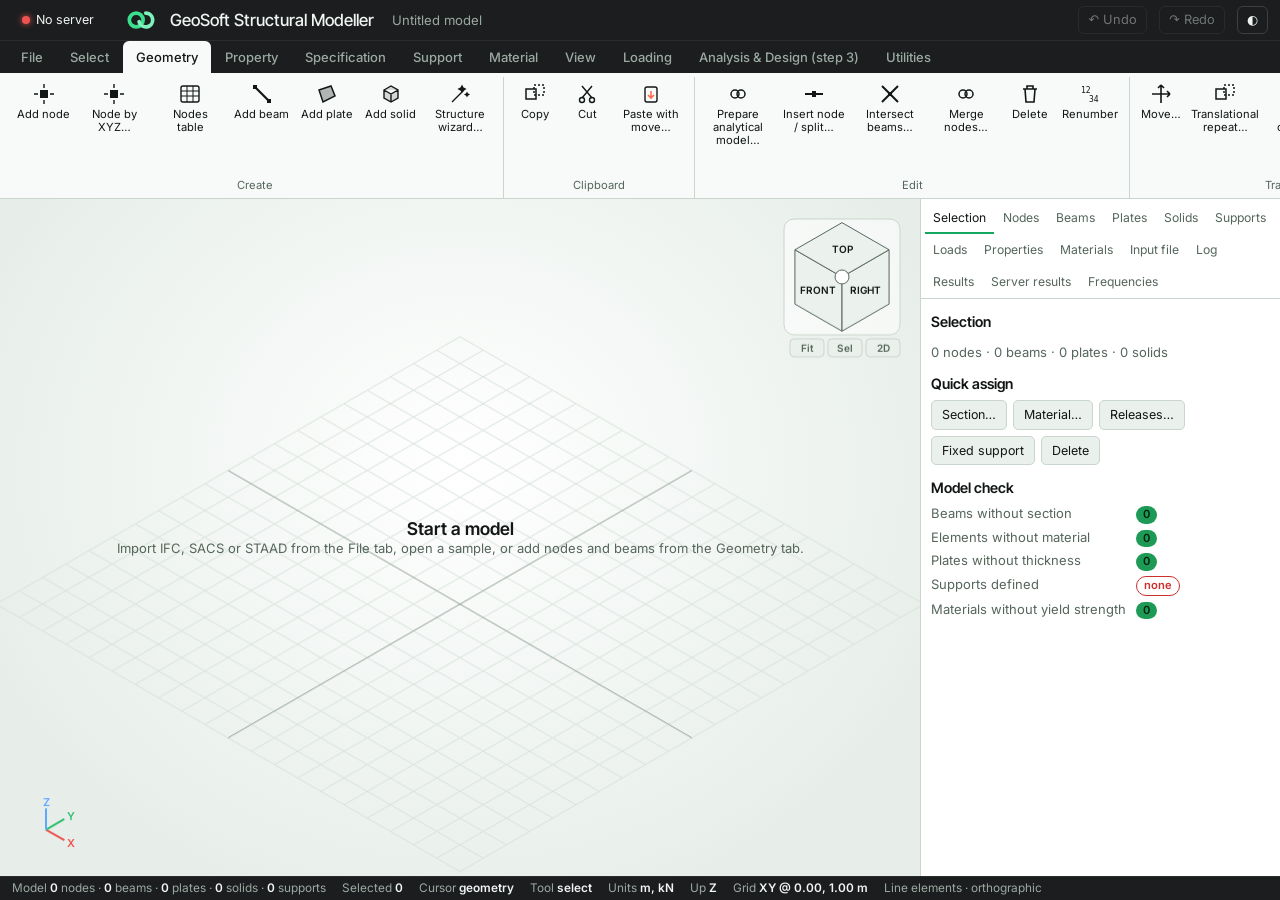
==== commit 8b862997: "Add files via upload" ====
--- a/index.html
+++ b/index.html
@@ -5769,6 +5769,331 @@
   ['srvCross', 'Cross-check (PyNite)', 'cross'],
   ['srvRom', 'Reduced-order model…', 'romx'],
   ['srvSet', 'Server settings…', 'env']] });
+/* GeoSoft Structural Modeller — part 16: the server does the analysis.
+   The browser builds the model and draws the results; every solve happens on the
+   backend. Connection state is always visible, and a running analysis reports
+   what it is doing rather than freezing. */
+
+/* ---------- connection status, always visible ---------- */
+const NET = { state: 'unknown', info: null, since: 0, checking: false };
+function statusEl() {
+  let el = $('#netstat');
+  if (!el) {
+    el = document.createElement('button');
+    el.id = 'netstat'; el.type = 'button';
+    el.style.cssText = 'display:inline-flex;align-items:center;gap:6px;background:transparent;border:1px solid var(--line2);'
+      + 'color:inherit;border-radius:8px;padding:4px 10px;font-size:.78rem;cursor:pointer;margin-right:8px';
+    el.addEventListener('click', () => serverDlg());
+    const host = $('#undoBtn') ? $('#undoBtn').parentElement : $('header');
+    if (host) host.insertBefore(el, host.firstChild);
+  }
+  return el;
+}
+function paintStatus() {
+  const el = statusEl(); if (!el) return;
+  const C = { ok: ['#3BE08F', 'Server ready'], bad: ['#EF5350', 'No server'], busy: ['#F2B53A', 'Checking…'], unknown: ['#6E7F76', 'Not checked'] };
+  const [col, label] = C[NET.state] || C.unknown;
+  const extra = NET.state === 'ok' && NET.info
+    ? ` · SciPy ${NET.info.scipy}${NET.info.pynite ? ' · PyNite' : ''}` : '';
+  el.innerHTML = `<span style="width:8px;height:8px;border-radius:50%;background:${col};box-shadow:0 0 6px ${col}"></span>`
+    + `<span>${label}${extra}</span>`;
+  el.title = NET.state === 'ok'
+    ? `Connected to ${API()}. Click to change.`
+    : `Cannot reach ${API()}. Start it with: python -m uvicorn app.main:app --port 8001. Click to change the address.`;
+}
+async function checkServer(quiet) {
+  if (NET.checking) return NET.state === 'ok';
+  NET.checking = true; NET.state = 'busy'; paintStatus();
+  try {
+    const ctl = new AbortController(); const t = setTimeout(() => ctl.abort(), 4000);
+    const r = await fetch(API() + '/health', { signal: ctl.signal });
+    clearTimeout(t);
+    if (!r.ok) throw new Error('HTTP ' + r.status);
+    NET.info = await r.json(); NET.state = 'ok';
+    if (!quiet) toast(`Connected to the analysis server. SciPy ${NET.info.scipy}, waves ${NET.info.wave_theories.join('/')}${NET.info.pynite ? ', PyNite ready' : ''}.`);
+  } catch (e) {
+    NET.state = 'bad'; NET.info = null;
+    if (!quiet) toast(`No analysis server at ${API()}. Start it, then press the status button to retry.`);
+  }
+  NET.checking = false; NET.since = Date.now(); paintStatus();
+  return NET.state === 'ok';
+}
+
+/* ---------- progress overlay ---------- */
+function progress(open, title) {
+  let el = $('#prog');
+  if (!el) {
+    el = document.createElement('div'); el.id = 'prog';
+    el.style.cssText = 'position:fixed;inset:0;z-index:300;display:none;place-items:center;background:rgba(0,0,0,.45);backdrop-filter:blur(2px)';
+    el.innerHTML = `<div style="background:var(--surface);border:1px solid var(--line);border-radius:14px;padding:22px 26px;min-width:360px;max-width:min(560px,92vw)">
+      <div style="display:flex;align-items:center;gap:11px;margin-bottom:12px">
+        <span id="progSpin" style="width:16px;height:16px;border:2px solid var(--line2);border-top-color:var(--accent);border-radius:50%;display:inline-block;animation:gsspin .7s linear infinite"></span>
+        <b id="progTitle" style="font:600 1rem var(--head)"></b></div>
+      <div id="progSteps" style="font-size:.86rem"></div>
+      <div style="height:4px;background:var(--surface-2);border-radius:3px;margin-top:14px;overflow:hidden"><div id="progBar" style="height:100%;width:0;background:var(--accent);transition:width .3s"></div></div>
+      <div id="progFoot" style="margin-top:12px;text-align:right"></div></div>`;
+    document.body.appendChild(el);
+    const st = document.createElement('style');
+    st.textContent = '@keyframes gsspin{to{transform:rotate(360deg)}}@media(prefers-reduced-motion:reduce){#progSpin{animation:none}}';
+    document.head.appendChild(st);
+  }
+  if (open) { $('#progTitle').textContent = title || 'Working'; $('#progSteps').innerHTML = ''; $('#progBar').style.width = '0'; $('#progFoot').innerHTML = ''; el.style.display = 'grid'; }
+  else el.style.display = 'none';
+  return el;
+}
+function step(text, pct, state) {
+  const box = $('#progSteps'); if (!box) return;
+  const icon = state === 'done' ? `<span style="color:var(--ok)">✓</span>`
+    : state === 'fail' ? `<span style="color:var(--bad)">✕</span>`
+      : `<span style="color:var(--muted)">·</span>`;
+  const prev = box.lastElementChild;
+  if (prev && prev.dataset.k === text) prev.innerHTML = `${icon} ${esc(text)}`;
+  else { const d = document.createElement('div'); d.dataset.k = text; d.style.cssText = 'padding:2px 0;color:var(--muted)'; d.innerHTML = `${icon} ${esc(text)}`; box.appendChild(d); }
+  if (pct != null) $('#progBar').style.width = pct + '%';
+  $('#progSpin').style.display = pct >= 100 ? 'none' : 'inline-block';
+}
+function progDone(msg, ok) {
+  $('#progSpin').style.display = 'none';
+  $('#progFoot').innerHTML = `<button class="btn ${ok ? 'pri' : ''}" id="progClose" type="button">Close</button>`;
+  $('#progClose').addEventListener('click', () => progress(false));
+  if (msg) step(msg, 100, ok ? 'done' : 'fail');
+}
+
+/* ---------- element list without assembling a stiffness matrix ---------- */
+function elementsOnly() {
+  const nodes = [...M.nodes.values()], idx = new Map(nodes.map((n, k) => [n.id, k]));
+  const els = [];
+  for (const b of M.beams.values()) {
+    if (b.type === 'inactive') continue;
+    const s = M.sections.get(b.sec), m = M.materials.get(b.mat);
+    const [pa, pc] = beamEnds(b); const L = V.len(V.sub(pc, pa));
+    if (L < 1e-9 || !s || !s.props || !m || !m.E) continue;
+    els.push({ b, L, ax: axesOf(pa, pc, b.beta), sec: s, mat: m, map: null });
+  }
+  return { els, idx, nodes, ndof: nodes.length * 6, free: [], at: () => 0, server: true };
+}
+/* turn a server response into the structure the result views already understand */
+function adoptServerResults(resp, specs) {
+  const A = elementsOnly();
+  const R = { A, cases: new Map(), ms: resp.ms, when: new Date().toISOString(), server: true, raw: resp };
+  resp.results.forEach((r, k) => {
+    const U = new Float64Array(A.ndof);
+    // the server returns reactions and member forces; node displacements come back
+    // in the same order as the model's nodes
+    if (r.displacements) for (const [nid, d] of Object.entries(r.displacements)) {
+      const g = A.idx.get(+nid); if (g == null) continue;
+      for (let q = 0; q < 6; q++) U[g * 6 + q] = d[q] || 0;
+    }
+    const forces = new Map(), stress = new Map(), reac = new Map();
+    for (const [bid, f] of Object.entries(r.member_forces || {})) forces.set(+bid, f);
+    for (const [bid, s] of Object.entries(r.member_stress_Pa || {})) stress.set(+bid, { ax: s.axial_Pa, max: s.max_Pa });
+    for (const x of r.reactions || []) reac.set(x.node, [x.FX, x.FY, x.FZ, x.MX, x.MY, x.MZ]);
+    R.cases.set('S' + k, { id: 'S' + k, title: r.title, kind: 'server', U, F: null, fef: new Map(),
+      items: (specs && specs[k] && specs[k]._items) || [], forces, stress, reac,
+      plate: r.plate_stress_Pa || {}, log: r.log || [], max_displacement_m: r.max_displacement_m,
+      at_node: r.at_node, eq: r.equilibrium_error_pct });
+  });
+  return R;
+}
+/* diagrams from server end forces: statics along the member, no solve needed */
+const _forceDetail16 = forceDetail;
+forceDetail = function (A, bid, U, fef, items, n) {
+  if (!A || !A.server) return _forceDetail16(A, bid, U, fef, items, n);
+  const el = A.els.find(e => e.b.id === bid); if (!el) return [];
+  const r = RES && RES.cases.get(S.resCase); if (!r) return [];
+  const f0 = r.forces.get(bid); if (!f0) return [];
+  const w = [0, 0, 0];
+  for (const it of items || []) {
+    if (it.k === 'sw') { const d = [0, 0, 0]; d[it.dir === 'X' ? 0 : it.dir === 'Y' ? 1 : 2] = it.f;
+      const wv = V.mul(d, el.sec.props.A * el.mat.rho * 9.80665);
+      w[0] += V.dot(wv, el.ax.x); w[1] += V.dot(wv, el.ax.y); w[2] += V.dot(wv, el.ax.z); }
+    else if (it.k === 'uni' && it.beam === bid && it.d1 == null && it.dir && it.dir[0] === 'G') {
+      const wv = V.mul([it.dir === 'GX' ? 1 : 0, it.dir === 'GY' ? 1 : 0, it.dir === 'GZ' ? 1 : 0], it.w * 1000);
+      w[0] += V.dot(wv, el.ax.x); w[1] += V.dot(wv, el.ax.y); w[2] += V.dot(wv, el.ax.z); }
+  }
+  const out = [], L = el.L, N = n || 11;
+  for (let i = 0; i < N; i++) {
+    const x = L * i / (N - 1);
+    out.push({ x, Fx: -f0[0] - w[0] * x, Fy: f0[1] + w[1] * x, Fz: f0[2] + w[2] * x, Mx: -f0[3],
+      My: -f0[4] + f0[2] * x + w[2] * x * x / 2, Mz: f0[5] - f0[1] * x - w[1] * x * x / 2 });
+  }
+  return out;
+};
+
+/* ---------- the one analysis command ---------- */
+async function analyseOnServer() {
+  if (!M.beams.size) { toast('Nothing to analyse.'); return; }
+  if (!M.loads.cases.length) { toast('Create at least one load case first, in the Loading tab.'); return; }
+  progress(true, 'Analysis');
+  try {
+    step('Checking the analysis server', 5);
+    const up = await checkServer(true);
+    if (!up) { step('Checking the analysis server', 5, 'fail');
+      step(`No server at ${API()}. Start it with:  python -m uvicorn app.main:app --port 8001`, 5, 'fail');
+      progDone('Analysis not run', false); return; }
+    step('Checking the analysis server', 12, 'done');
+
+    step('Preparing the model', 18);
+    const model = toBackendJSON();
+    const specs = M.loads.cases.map(c => { const s = caseToSpec(c); s._items = c.items; return s; });
+    step(`Preparing the model — ${M.nodes.size} nodes, ${M.beams.size} members, ${M.plates.size} plates`, 28, 'done');
+
+    step('Validating on the server', 34);
+    const chk = await callAPI('/model/check', { model });
+    step(`Validating on the server — ${chk.analysable_beams} of ${chk.beams} members analysable, ${chk.dof} freedoms`, 44, 'done');
+    for (const w of chk.warnings || []) step('Warning: ' + w, null, 'fail');
+
+    step(`Solving ${specs.length} load case${specs.length > 1 ? 's' : ''}`, 52);
+    const t0 = performance.now();
+    const resp = await callAPI('/analyse', { model, want_member_forces: true,
+      cases: specs.map(({ _items, ...rest }) => rest) });
+    const wall = performance.now() - t0;
+    step(`Solving ${specs.length} load case${specs.length > 1 ? 's' : ''} — ${fx(resp.ms, 0)} ms on the server, ${fx(wall, 0)} ms including transfer`, 76, 'done');
+    if (resp.shells) step(`${resp.shells} shell elements included, plate stresses available`, 82, 'done');
+    if ((resp.plates_without_stiffness || []).length) step(`${resp.plates_without_stiffness.length} plates carry mass only: not 4-node, or missing a thickness or material`, null, 'fail');
+
+    step('Recovering bending moments, shears and axial forces', 88);
+    SRV = resp;
+    RES = adoptServerResults(resp, specs);
+    S.resCase = [...RES.cases.keys()][0];
+    step('Recovering bending moments, shears and axial forces', 94, 'done');
+
+    const worst = resp.results.reduce((a, r) => Math.max(a, r.equilibrium_error_pct), 0);
+    step(`Equilibrium check: worst ${fx(worst, 4)}% out of balance`, 98, worst < 0.01 ? 'done' : 'fail');
+
+    S.tab = 'analysis'; renderRibbonTabs(); renderRibbon();
+    S.ptab = 'results'; renderPTabs(); refreshPanel();
+    S.diag = 'none'; S.defScale = 1; draw();
+    progDone(`Done. ${resp.results.length} case${resp.results.length > 1 ? 's' : ''} solved on the server.`, true);
+  } catch (e) {
+    step('Failed: ' + (e.message || e), null, 'fail');
+    progDone('Analysis not completed', false);
+  }
+}
+/* the browser solver is retired: every analysis goes to the server */
+CMD.runAna = () => analyseOnServer();
+CMD.srvAna = () => analyseOnServer();
+CMD.netCheck = () => checkServer(false);
+RIBBON.analysis.groups[0] = { name: 'Run', cmds: [
+  ['runAna', 'Analyse on server', 'run'],
+  ['designParams', 'Design parameters…', 'design'],
+  ['netCheck', 'Test connection', 'srv'],
+  ['srvSet', 'Server settings…', 'env']] };
+RIBBON.analysis.groups = RIBBON.analysis.groups.filter(g => g.name !== 'Analysis server');
+RIBBON.analysis.groups.push({ name: 'Server', cmds: [
+  ['srvCross', 'Cross-check (PyNite)', 'cross'],
+  ['srvRom', 'Reduced-order model…', 'romx']] });
+
+/* the results panel header should say where the numbers came from */
+const _refreshPanel16 = refreshPanel;
+refreshPanel = function () {
+  _refreshPanel16();
+  if (S.ptab === 'results' && RES && RES.server) {
+    const r = RES.cases.get(S.resCase);
+    const h = $('#pbody .row');
+    if (h && !$('#srvTag')) {
+      const t = document.createElement('span');
+      t.id = 'srvTag'; t.className = 'chip ok'; t.style.marginLeft = '4px';
+      t.textContent = 'solved on the server';
+      t.title = `${API()} · ${fx(RES.ms, 0)} ms`;
+      h.appendChild(t);
+    }
+    if (r && $('#pbody') && !$('#eqTag') && r.eq != null) {
+      const d = document.createElement('p');
+      d.id = 'eqTag'; d.className = 'note';
+      d.style.borderLeftColor = r.eq < 0.01 ? 'var(--ok)' : 'var(--bad)';
+      d.innerHTML = `<b>Equilibrium ${fx(r.eq, 4)}% out</b>Largest displacement ${fx(r.max_displacement_m * 1000, 3)} mm at node ${r.at_node}. `
+        + (r.log || []).map(esc).join(' · ');
+      $('#pbody').appendChild(d);
+    }
+  }
+};
+/* check on startup and whenever the address changes */
+const _serverDlg16 = serverDlg;
+serverDlg = function () { _serverDlg16(); };
+addEventListener('load', () => { paintStatus(); setTimeout(() => checkServer(true), 400); });
+setTimeout(() => { paintStatus(); checkServer(true); }, 900);
+setInterval(() => { if (!NET.checking && Date.now() - NET.since > 30000) checkServer(true); }, 30000);
+
+/* ---------- the analysis dialog must describe the BACKEND, not the retired
+     browser solver. Only what the server can actually do is selectable. ---------- */
+ANA.types = [
+  ['static', 'Linear static', 'ready',
+    'Displacements, member end forces, support reactions, beam and plate stresses. '
+    + 'Verified against closed-form answers and cross-checked against PyNite.'],
+  ['modal', 'Modal / eigenvalue', 'ready',
+    'Natural frequencies and periods, by ARPACK shift-invert. Verified against the '
+    + 'closed-form cantilever frequency.'],
+  ['pdelta', 'P-Delta (second order)', 'planned',
+    'Needs a geometric stiffness matrix in the backend. Not written yet.'],
+  ['buckle', 'Linear buckling', 'planned',
+    'Needs the same geometric stiffness, solved as an eigenproblem. Not written yet.'],
+  ['rspec', 'Response spectrum', 'planned',
+    'Modal analysis works, but there is no spectrum input and no CQC or SRSS '
+    + 'combination in the backend yet.'],
+  ['thist', 'Time history', 'planned', 'Newmark-beta integration. Not written yet.'],
+  ['fatigue', 'Spectral fatigue', 'planned',
+    'Needs stress concentration factors and S-N curves, neither of which exists yet.'],
+  ['pushover', 'Pushover / collapse', 'planned',
+    'Needs plastic hinges and an arc-length solver. Not written yet.']
+];
+analysisDlg = function () {
+  if (!M.loads.cases.length) { toast('Create at least one load case first, in the Loading tab.'); return; }
+  const rows = ANA.types.map(t => `<label class="row" style="margin:5px 0;align-items:flex-start${t[2] === 'planned' ? ';opacity:.55' : ''}">
+    <input type="radio" name="at" value="${t[0]}" ${t[0] === 'static' ? 'checked' : ''} ${t[2] === 'planned' ? 'disabled' : ''}>
+    <span><b>${t[1]}</b> <span class="chip ${t[2] === 'ready' ? 'ok' : 'bad'}">${t[2] === 'ready' ? 'ON THE SERVER' : 'NOT BUILT'}</span><br>
+    <span class="muted" style="font-size:.8rem">${t[3]}</span></span></label>`).join('');
+  openDlg('Run analysis', `<div style="max-width:640px">
+    <p class="note" style="margin-top:0">Every analysis runs on the backend at <b class="mono">${esc(API())}</b>.
+      ${NET.state === 'ok' ? '<span class="chip ok">connected</span>' : '<span class="chip bad">not connected</span>'}</p>
+    ${rows}
+    <p class="note">Load cases: <b>${M.loads.cases.length}</b> · combinations: <b>${(M.loads.combos || []).length}</b>.
+      All load cases are solved; combinations are not yet sent to the server.</p>
+    <p class="note">Linear elastic throughout. Tension-only and compression-only members are declared in the
+      model but solved as linear. Only 4-node plates become shell elements.</p></div>`,
+    [['Cancel', () => true], ['Run', () => {
+      const type = document.querySelector('input[name=at]:checked').value;
+      if (type === 'modal') modalOnServer(); else analyseOnServer();
+    }, true]]);
+};
+/* modal on the server */
+async function modalOnServer() {
+  progress(true, 'Modal analysis');
+  try {
+    step('Checking the analysis server', 8);
+    if (!await checkServer(true)) {
+      step(`No server at ${API()}. Start it with:  python -m uvicorn app.main:app --port 8001`, 8, 'fail');
+      progDone('Modal analysis not run', false); return;
+    }
+    step('Checking the analysis server', 20, 'done');
+    step('Preparing the model', 32);
+    const model = toBackendJSON();
+    step(`Preparing the model — ${M.nodes.size} nodes, ${M.beams.size} members`, 44, 'done');
+    step('Extracting eigenvalues on the server', 55);
+    const r = await callAPI('/modal', { model, modes: 12 });
+    step(`Extracting eigenvalues — ${r.frequencies_Hz.length} modes from ${r.dof} freedoms in ${fx(r.ms, 0)} ms`, 90, 'done');
+    MODAL = r;
+    S.ptab = 'modal'; renderPTabs(); refreshPanel();
+    progDone(`First mode ${fx(r.frequencies_Hz[0], 3)} Hz, period ${fx(r.periods_s[0], 3)} s.`, true);
+  } catch (e) { step('Failed: ' + (e.message || e), null, 'fail'); progDone('Modal analysis not completed', false); }
+}
+let MODAL = null;
+PTABS.push(['modal', 'Frequencies']);
+const _refreshPanel16b = refreshPanel;
+refreshPanel = function () {
+  _refreshPanel16b();
+  if (S.ptab !== 'modal') return;
+  const el = $('#pbody');
+  if (!MODAL) { el.innerHTML = '<p class="note">No frequencies yet. Use <b>Analysis &amp; Design → Analyse on server</b> and choose <b>Modal / eigenvalue</b>.</p>'; return; }
+  const f = MODAL.frequencies_Hz, t = MODAL.periods_s;
+  el.innerHTML = `<dl class="kv"><dt>First frequency</dt><dd class="mono">${fx(f[0], 4)} Hz · period ${fx(t[0], 4)} s</dd>
+      <dt>Freedoms</dt><dd class="mono">${MODAL.dof}</dd>
+      <dt>Extracted in</dt><dd class="mono">${fx(MODAL.ms, 0)} ms on the server</dd></dl>
+    <div class="tblw" style="max-height:420px;margin-top:8px"><table><thead><tr><th>Mode</th><th>Frequency Hz</th><th>Period s</th></tr></thead><tbody>
+    ${f.map((v, i) => `<tr><td class="n">${i + 1}</td><td class="n">${fx(v, 4)}</td><td class="n">${fx(t[i], 4)}</td></tr>`).join('')}
+    </tbody></table></div>
+    <p class="note">Mode shapes are computed on the server but not yet returned for display. The frequencies are what the reduced-order model is built from.</p>`;
+};
 /* ================= START ================= */
 try { const t = localStorage.getItem('gs-mod-theme'); if (t) document.documentElement.dataset.theme = t; } catch (e) { /* storage unavailable */ }
 $('#themeBtn').addEventListener('click', () => { const cur = document.documentElement.dataset.theme || (matchMedia('(prefers-color-scheme: light)').matches ? 'light' : 'dark'); document.documentElement.dataset.theme = cur === 'light' ? 'dark' : 'light'; try { localStorage.setItem('gs-mod-theme', document.documentElement.dataset.theme); } catch (e) { /* ignore */ } draw(); });
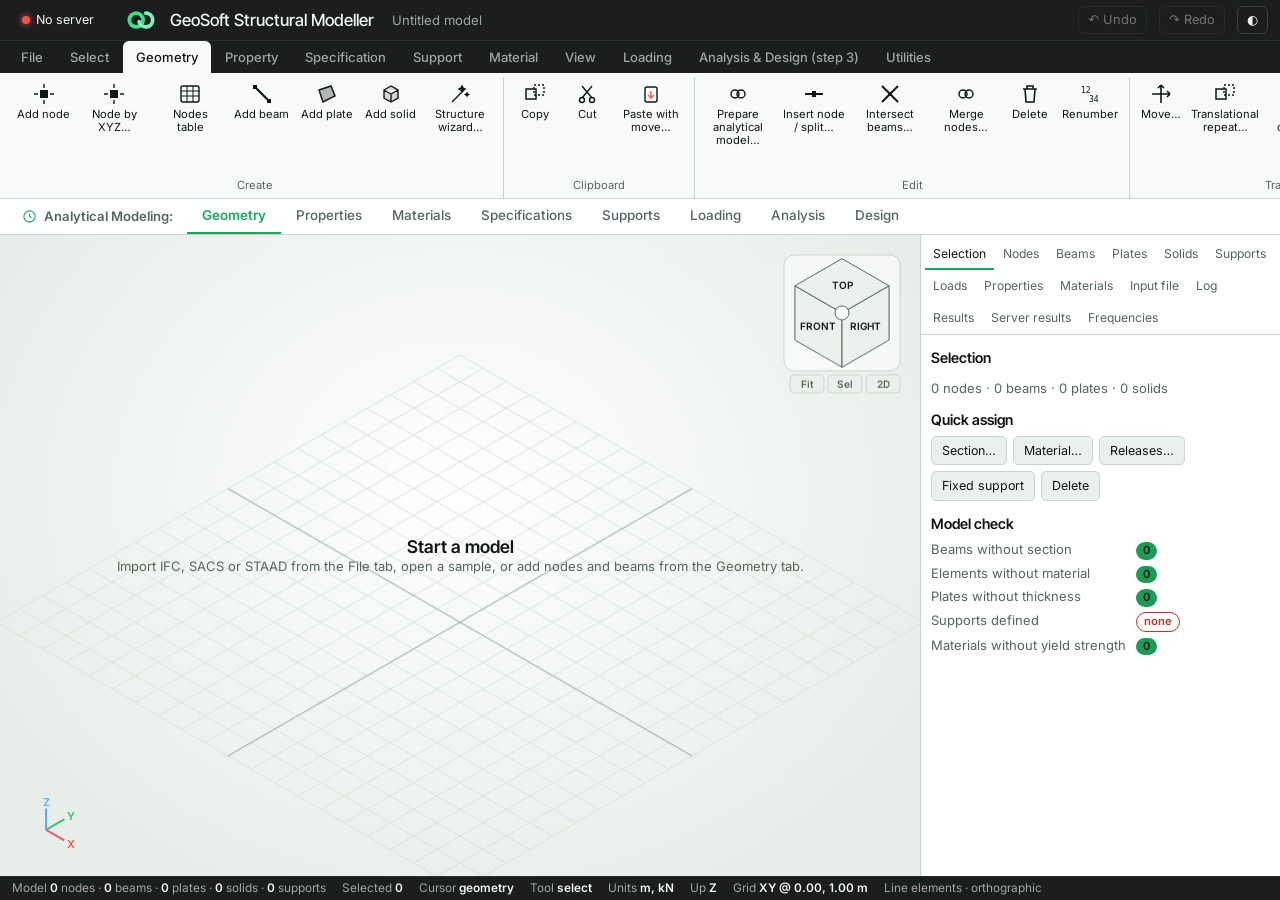
==== commit e8d5552d: "Add files via upload" ====
--- a/index.html
+++ b/index.html
@@ -6094,6 +6094,254 @@
     </tbody></table></div>
     <p class="note">Mode shapes are computed on the server but not yet returned for display. The frequencies are what the reduced-order model is built from.</p>`;
 };
+
+/* Changing the server address must re-test it immediately and repaint the status,
+   otherwise the indicator keeps showing the previous result and looks connected
+   when it is not. */
+serverDlg = function () {
+  formDlg('Analysis server', [
+    ['url', 'Server address', 'text', API()],
+    ['note', 'Local: http://localhost:8001 · Tunnel: https://....trycloudflare.com', 'text', '']
+  ], async v => {
+    const url = (v.url || '').trim().replace(/\/+$/, '');
+    if (!/^https?:\/\//i.test(url)) { toast('The address must start with http:// or https://'); return; }
+    S.api = url;
+    try { localStorage.setItem('gs-api', S.api); } catch (e) { /* ignore */ }
+    NET.state = 'unknown'; NET.info = null; paintStatus();
+    const ok = await checkServer(false);
+    if (!ok) toast(`Nothing answered at ${url}. Check the address, and that the server and any tunnel are still running.`);
+  }, 'Connect');
+  setTimeout(() => { const n = $('#f_note'); if (n) { n.readOnly = true; n.style.opacity = .7; } }, 0);
+};
+/* never analyse against a server we have not just confirmed */
+const _analyse16 = analyseOnServer;
+analyseOnServer = async function () {
+  NET.since = 0;                     // force a fresh check rather than trusting a stale one
+  return _analyse16();
+};
+/* GeoSoft Structural Modeller — part 17: the workflow bar.
+   A second navigation strip under the ribbon, as STAAD has. Clicking either one
+   moves the other, so the ribbon tab and the workflow step never disagree. */
+
+const WORKFLOW = [
+  ['geometry', 'Geometry'],
+  ['property', 'Properties'],
+  ['material', 'Materials'],
+  ['spec', 'Specifications'],
+  ['support', 'Supports'],
+  ['loading', 'Loading'],
+  ['analysis', 'Analysis'],
+  ['design', 'Design']
+];
+/* which panel tab belongs with each workflow step, so the right-hand panel follows too */
+const WF_PANEL = { geometry: 'nodes', property: 'properties', material: 'materials',
+  spec: 'beams', support: 'supports', loading: 'loads', analysis: 'results', design: 'results' };
+
+function buildWorkflow() {
+  if ($('#wfbar')) return $('#wfbar');
+  const bar = document.createElement('div');
+  bar.id = 'wfbar';
+  bar.setAttribute('role', 'tablist');
+  bar.setAttribute('aria-label', 'Workflow');
+  bar.style.cssText = [
+    'display:flex', 'align-items:center', 'gap:0', 'flex:none',
+    'padding:0 clamp(8px,1.6vw,18px)', 'background:var(--surface)',
+    'border-bottom:1px solid var(--line)', 'overflow-x:auto', 'scrollbar-width:none',
+    'font-family:var(--font)'
+  ].join(';');
+  const style = document.createElement('style');
+  style.textContent = `
+    #wfbar::-webkit-scrollbar{display:none}
+    #wfbar .wflabel{display:inline-flex;align-items:center;gap:7px;padding:7px 14px 7px 4px;
+      font-weight:600;font-size:.82rem;color:var(--muted);white-space:nowrap}
+    #wfbar .wflabel svg{width:15px;height:15px;color:var(--accent)}
+    #wfbar button{background:none;border:0;padding:7px 15px;font-size:.84rem;font-weight:500;
+      color:var(--muted);cursor:pointer;white-space:nowrap;position:relative;
+      border-bottom:2px solid transparent;transition:color .12s}
+    #wfbar button:hover{color:var(--text)}
+    #wfbar button[aria-selected=true]{color:var(--accent);font-weight:600;border-bottom-color:var(--accent)}
+    #wfbar button:disabled{opacity:.4;cursor:default}
+    @media(max-width:820px){#wfbar .wflabel{display:none}#wfbar button{padding:7px 11px;font-size:.8rem}}`;
+  document.head.appendChild(style);
+  bar.innerHTML = `<span class="wflabel"><svg viewBox="0 0 24 24" fill="none" stroke="currentColor" stroke-width="1.7"><circle cx="12" cy="12" r="9"/><path d="M12 7v5l3 2"/></svg>Analytical Modeling:</span>`
+    + WORKFLOW.map(([k, l]) => `<button role="tab" data-wf="${k}" aria-selected="false">${l}</button>`).join('');
+  const rib = $('#ribbon') || $('.ribbon');
+  if (rib && rib.parentElement) rib.parentElement.insertBefore(bar, rib.nextSibling);
+  else document.body.insertBefore(bar, document.body.children[1]);
+  bar.querySelectorAll('[data-wf]').forEach(b => b.addEventListener('click', () => gotoWorkflow(b.dataset.wf)));
+  return bar;
+}
+function gotoWorkflow(key) {
+  if (key === 'design') {
+    S.tab = 'analysis'; renderRibbonTabs(); renderRibbon(); syncWorkflow('design');
+    designDlg(); return;
+  }
+  if (!RIBBON[key]) return;
+  S.tab = key; renderRibbonTabs(); renderRibbon();
+  const pt = WF_PANEL[key];
+  if (pt && PTABS.some(p => p[0] === pt)) { S.ptab = pt; renderPTabs(); refreshPanel(); }
+  syncWorkflow(key);
+}
+function syncWorkflow(force) {
+  const bar = buildWorkflow();
+  const cur = force || S.tab;
+  bar.querySelectorAll('[data-wf]').forEach(b => {
+    const on = b.dataset.wf === cur || (cur === 'analysis' && b.dataset.wf === 'analysis');
+    b.setAttribute('aria-selected', on ? 'true' : 'false');
+  });
+}
+/* keep the two in step whenever the ribbon is redrawn */
+const _renderRibbon17 = renderRibbon;
+renderRibbon = function () { _renderRibbon17(); syncWorkflow(); };
+const _renderRibbonTabs17 = renderRibbonTabs;
+renderRibbonTabs = function () { _renderRibbonTabs17(); syncWorkflow(); };
+setTimeout(() => { buildWorkflow(); syncWorkflow(); }, 60);
+/* GeoSoft Structural Modeller — part 18: the Load & Definition tree.
+   Matches the STAAD layout: a tree of Definitions, Load Cases Details and Load
+   Envelopes, with New / Add / Edit / Delete and the four assignment methods.
+   Every entry says plainly whether the analysis behind it exists. */
+
+const DEFS = [
+  ['vehicle', 'Vehicle Definitions', 'no', 'Moving load trains. No moving-load analysis in the backend.'],
+  ['thist', 'Time History Definitions', 'no', 'Forcing functions and ground motions. Newmark integration is not written.'],
+  ['wind', 'Wind Definitions', 'yes', 'Height-varying wind profile with shape coefficients. Generates member loads.'],
+  ['snow', 'Snow Definition', 'no', 'Not applicable to the Gulf; not implemented.'],
+  ['zone', 'Enclosed Zone Definitions', 'partial', 'Used to project wind onto module walls. Entered as an area load today.'],
+  ['ref', 'Reference Load Definitions', 'partial', 'A case solved once and reused. Our combinations reference load cases directly.'],
+  ['seis', 'Seismic Definitions', 'no', 'Response spectrum and static seismic. Neither is in the backend.'],
+  ['push', 'Pushover Definitions', 'no', 'Needs plastic hinges and an arc-length solver.'],
+  ['direct', 'Direct Analysis Definition', 'no', 'Stiffness reduction to AISC Appendix 7. Not written.'],
+  ['start', 'Starting Load Definition', 'no', 'Pre-existing state for a staged analysis. Not written.'],
+  ['env', 'Project Environment', 'yes', 'Water depth, tide, surge, marine growth, drag coefficients, flooding.'],
+  ['growth', 'Marine Growth Definition', 'yes', 'Thickness and density by elevation band. Feeds buoyancy and wave drag.']
+];
+const DEF_CMD = { wind: 'ldWind', env: 'envSet', growth: 'envSet', zone: 'ldDeck', ref: 'lcNew' };
+
+function loadTreeDlg() {
+  let sel = null;
+  const chip = s => s === 'yes' ? '<span class="chip ok">available</span>'
+    : s === 'partial' ? '<span class="chip est">partly</span>' : '<span class="chip bad">not built</span>';
+  const body = () => {
+    const cases = M.loads.cases, combos = M.loads.combos || [];
+    return `<div class="row" style="align-items:flex-start;gap:14px">
+      <div style="flex:1;min-width:330px">
+        <div class="tblw" id="ltree" style="height:300px;padding:6px 4px;overflow:auto">
+          <div class="ltgrp" data-g="defs"><b>⊟ Definitions</b></div>
+          ${DEFS.map(d => `<div class="ltrow ${sel === 'D' + d[0] ? 'is-sel' : ''}" data-k="D${d[0]}" title="${esc(d[3])}">
+              <span class="lticon">D</span>${esc(d[1])} ${chip(d[2])}</div>`).join('')}
+          <div class="ltgrp" data-g="cases"><b>⊟ Load Cases Details</b></div>
+          ${cases.length ? cases.map(c => `<div class="ltrow ${sel === 'L' + c.id ? 'is-sel' : ''}" data-k="L${c.id}">
+              <span class="lticon lc">L</span>${c.id} : ${esc(c.title)} <span class="muted" style="font-size:.74rem">${c.items.length} items · ${esc(c.type)}</span></div>`).join('')
+      : '<div class="ltrow muted" style="padding-left:30px">No load cases yet</div>'}
+          <div class="ltgrp"><b>⊟ Load Combinations</b></div>
+          ${combos.length ? combos.map(c => `<div class="ltrow ${sel === 'C' + c.id ? 'is-sel' : ''}" data-k="C${c.id}">
+              <span class="lticon lc">C</span>${c.id} : ${esc(c.title)} <span class="muted" style="font-size:.74rem">${c.terms.length} terms</span></div>`).join('')
+      : '<div class="ltrow muted" style="padding-left:30px">None</div>'}
+          <div class="ltgrp"><b>⊟ Load Envelopes</b></div>
+          <div class="ltrow muted" style="padding-left:30px">Envelopes are not implemented</div>
+        </div>
+        <div class="row" style="margin-top:8px">
+          <button class="btn" id="ltNew" type="button">New…</button>
+          <button class="btn" id="ltAdd" type="button">Add…</button>
+          <button class="btn" id="ltEdit" type="button">Edit…</button>
+          <button class="btn" id="ltDel" type="button">Delete…</button>
+        </div>
+        <fieldset style="border:1px solid var(--line);border-radius:6px;padding:9px;margin-top:9px">
+          <legend class="muted">Assignment Method</legend>
+          ${[['sel', 'Assign To Selected Entities'], ['view', 'Assign To View'], ['cursor', 'Use Cursor To Assign'], ['list', 'Assign To Edit List']]
+      .map((o, i) => `<label class="row" style="margin:3px 0"><input type="radio" name="lam" value="${o[0]}" ${i === 0 ? 'checked' : ''}> ${o[1]}</label>`).join('')}
+          <input id="lamList" placeholder="e.g. 1 TO 8 12" style="width:100%;padding:4px 6px;border:1px solid var(--line);border-radius:4px;background:var(--surface-2);font-family:var(--mono)">
+        </fieldset>
+      </div>
+      <div style="flex:1;min-width:280px">
+        <h3 style="font:600 .92rem var(--head);margin:0 0 7px">Selected</h3>
+        <div id="ltInfo" class="note" style="margin:0">Choose an entry on the left.</div>
+      </div></div>`;
+  };
+  openDlg('Load & Definition', body(), [['Close', () => true], ['Assign', () => { doAssign(); return false; }, true]]);
+  if (!$('#ltstyle')) {
+    const st = document.createElement('style'); st.id = 'ltstyle';
+    st.textContent = `.ltgrp{font-size:.86rem;padding:4px 6px;color:var(--text)}
+      .ltrow{display:flex;align-items:center;gap:7px;padding:3px 6px 3px 26px;font-size:.84rem;cursor:pointer;border-radius:4px}
+      .ltrow:hover{background:var(--surface-2)}
+      .ltrow.is-sel{background:color-mix(in srgb,var(--accent) 18%,transparent);color:var(--text)}
+      .lticon{width:15px;height:15px;border-radius:3px;background:var(--bad);color:#fff;display:grid;place-items:center;
+        font:700 .64rem var(--mono);flex:none}
+      .lticon.lc{background:var(--link)}`;
+    document.head.appendChild(st);
+  }
+  const info = () => {
+    const el = $('#ltInfo'); if (!el) return;
+    if (!sel) { el.innerHTML = 'Choose an entry on the left.'; return; }
+    if (sel[0] === 'D') {
+      const d = DEFS.find(x => 'D' + x[0] === sel);
+      el.innerHTML = `<b>${esc(d[1])}</b>${esc(d[3])}`
+        + (d[2] === 'yes' ? `<div class="row" style="margin-top:8px"><button class="btn pri" id="ltOpen" type="button">Open this definition</button></div>`
+          : `<p class="note" style="margin:8px 0 0;border-left-color:var(--bad)">There is no analysis behind this yet, so it cannot be defined. It is listed so the gap is visible rather than hidden.</p>`);
+      const b = $('#ltOpen'); if (b) b.addEventListener('click', () => { dlg.close(); runCmd(DEF_CMD[d[0]] || 'envSet'); });
+    } else if (sel[0] === 'L') {
+      const c = M.loads.cases.find(x => 'L' + x.id === sel);
+      if (!c) return;
+      const by = {}; for (const it of c.items) by[it.k] = (by[it.k] || 0) + 1;
+      el.innerHTML = `<b>Load case ${c.id}: ${esc(c.title)}</b>Type ${esc(c.type)} · ${c.items.length} items<br>`
+        + Object.entries(by).map(([k, n]) => `${n} × ${esc(k)}`).join(' · ');
+    } else {
+      const c = (M.loads.combos || []).find(x => 'C' + x.id === sel);
+      if (!c) return;
+      el.innerHTML = `<b>Combination ${c.id}: ${esc(c.title)}</b>`
+        + c.terms.map(t => `${t.f} × LC${t.lc}`).join(' + ')
+        + (c.code ? `<br><span class="muted">${esc(c.code)} ${esc(c.clause || '')}</span>` : '');
+    }
+  };
+  const bind = () => {
+    $$('#ltree .ltrow[data-k]').forEach(r => r.addEventListener('click', () => {
+      sel = r.dataset.k;
+      $$('#ltree .ltrow').forEach(x => x.classList.toggle('is-sel', x === r));
+      info();
+    }));
+    $('#ltNew').addEventListener('click', () => { dlg.close(); runCmd('lcNew'); });
+    $('#ltAdd').addEventListener('click', () => {
+      if (sel && sel[0] === 'L') { S.lc = +sel.slice(1); dlg.close(); S.tab = 'loading'; renderRibbonTabs(); renderRibbon(); toast(`Load case ${S.lc} is active. Pick a load from the ribbon.`); }
+      else toast('Select a load case first, then Add to put loads in it.');
+    });
+    $('#ltEdit').addEventListener('click', () => {
+      if (!sel) { toast('Select an entry first.'); return; }
+      if (sel[0] === 'L') { S.lc = +sel.slice(1); dlg.close(); runCmd('lcEdit'); }
+      else if (sel[0] === 'D') { const d = DEFS.find(x => 'D' + x[0] === sel);
+        if (d[2] === 'yes') { dlg.close(); runCmd(DEF_CMD[d[0]] || 'envSet'); } else toast(`${d[1]} is not implemented: ${d[3]}`); }
+      else toast('Edit the combination from the Loading tab.');
+    });
+    $('#ltDel').addEventListener('click', () => {
+      if (!sel || sel[0] === 'D') { toast('Select a load case or combination to delete.'); return; }
+      const id = +sel.slice(1);
+      confirmDlg('Delete', sel[0] === 'L' ? `Delete load case ${id} and its loads?` : `Delete combination ${id}?`, () => {
+        mutate('Delete', () => {
+          if (sel[0] === 'L') M.loads.cases = M.loads.cases.filter(c => c.id !== id);
+          else M.loads.combos = (M.loads.combos || []).filter(c => c.id !== id);
+        });
+        sel = null; $('#dlgBody').innerHTML = body(); bind(); info();
+      });
+    });
+  };
+  const doAssign = () => {
+    if (!sel || sel[0] !== 'L') { toast('Select a load case, then choose what to assign it to.'); return; }
+    const how = document.querySelector('input[name=lam]:checked').value;
+    S.lc = +sel.slice(1);
+    if (how === 'cursor') { toast(`Load case ${S.lc} is active. Pick a load type from the Loading ribbon, then click members.`); dlg.close(); S.tab = 'loading'; renderRibbonTabs(); renderRibbon(); return; }
+    let ids = [];
+    if (how === 'sel') ids = [...S.sel.beams];
+    else if (how === 'view') ids = [...M.beams.keys()];
+    else ids = parseList($('#lamList').value).filter(i => M.beams.has(i));
+    if (!ids.length) { toast('Nothing to assign to.'); return; }
+    clearSel(); ids.forEach(i => S.sel.beams.add(i)); afterSel();
+    toast(`${ids.length} members selected and load case ${S.lc} made active. Choose a load from the Loading ribbon.`);
+    dlg.close(); S.tab = 'loading'; renderRibbonTabs(); renderRibbon();
+  };
+  bind();
+}
+ICON.ltree = '<rect x="3" y="4" width="18" height="16" rx="2" fill="none" stroke="currentColor" stroke-width="1.4"/><path d="M7 9h3M7 13h3M7 17h3" stroke="#3BE08F" stroke-width="1.6"/><path d="M13 9h4M13 13h4M13 17h4" stroke="currentColor" stroke-width="1.3"/>';
+CMD.loadTree = () => loadTreeDlg();
+RIBBON.loading.groups.find(g => g.name === 'Cases').cmds.unshift(['loadTree', 'Load & Definition…', 'ltree']);
 /* ================= START ================= */
 try { const t = localStorage.getItem('gs-mod-theme'); if (t) document.documentElement.dataset.theme = t; } catch (e) { /* storage unavailable */ }
 $('#themeBtn').addEventListener('click', () => { const cur = document.documentElement.dataset.theme || (matchMedia('(prefers-color-scheme: light)').matches ? 'light' : 'dark'); document.documentElement.dataset.theme = cur === 'light' ? 'dark' : 'light'; try { localStorage.setItem('gs-mod-theme', document.documentElement.dataset.theme); } catch (e) { /* ignore */ } draw(); });
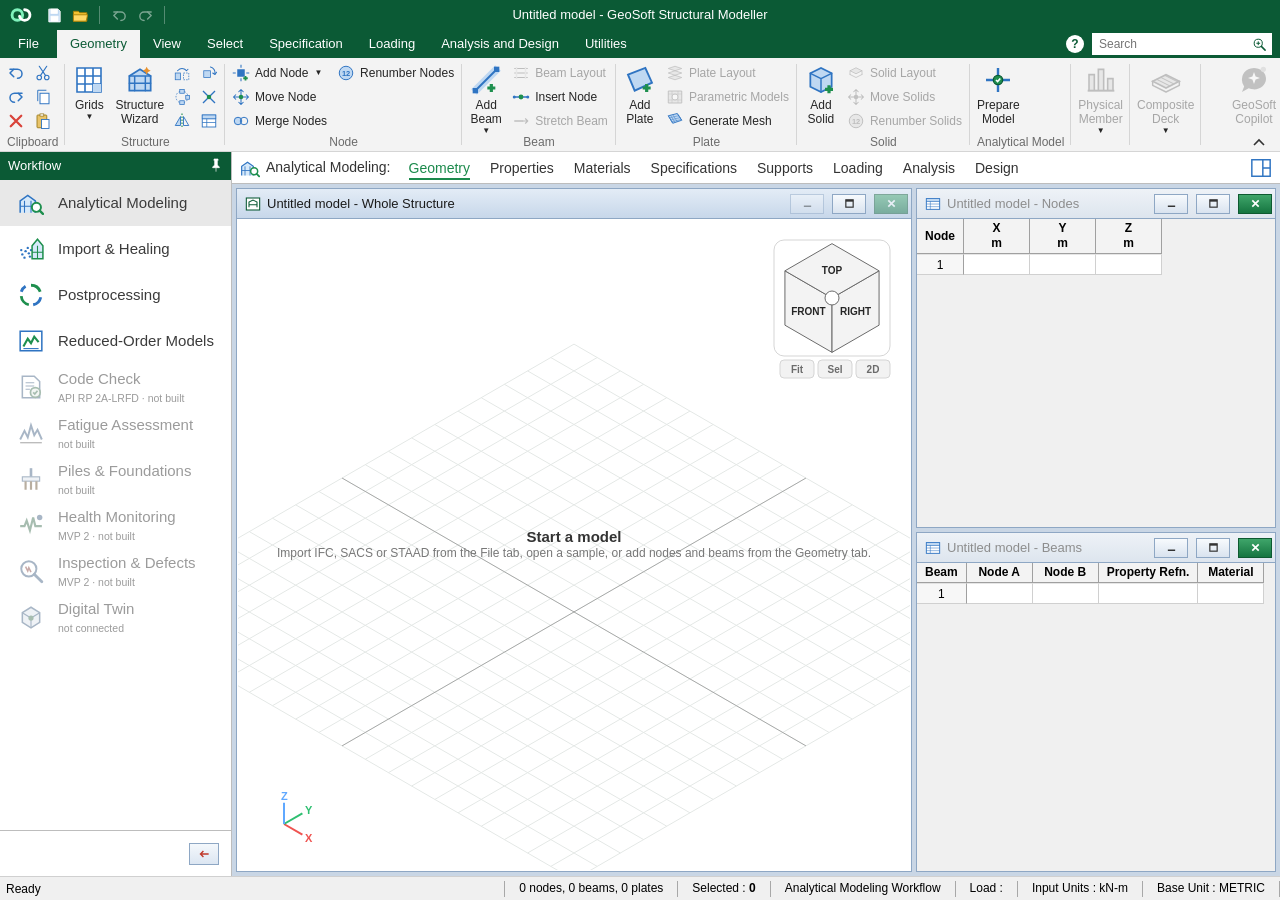
==== commit 507116f8: "Add files via upload" ====
--- a/index.html
+++ b/index.html
@@ -6351,5 +6351,1354 @@
 renderRibbonTabs(); renderRibbon(); renderPTabs(); refreshPanel(); setView('iso');
 
 </script>
+<style id="p19css">
+/* GeoSoft Structural Modeller — part 19: STAAD-layout shell, GeoSoft green */
+:root, :root[data-theme="light"], :root[data-theme="dark"] {
+  --g-dark: #0B5A35; --g-mid: #11703F; --g-hi: #1E8F4E; --g-text: #1C8A4C; --g-tint: #E3F1E8;
+  --s-face: #F3F3F3; --s-face2: #FAFAFA; --s-line: #D5D5D5; --s-line2: #BDBDBD; --s-text: #262626; --s-muted: #6B6B6B; --s-dim: #A6A6A6;
+  --s-hover: #E5F1E9; --s-hoverline: #9CCBAE; --s-press: #CDE6D6;
+  --mdi: #C9D6E5; --mdi-t1: #E3ECF6; --mdi-t2: #C7D7EA; --mdi-tline: #8EA7C4;
+  --s-font: "Segoe UI", "Segoe UI Variable", Selawik, "Noto Sans", "Helvetica Neue", Arial, sans-serif;
+  --ico: #2F74C2; --ico-fill: #BFD8F2;
+  /* the drawing code reads these */
+  --bg: #FFFFFF; --ribbon: #F3F3F3; --surface: #FFFFFF; --surface-2: #F2F2F2; --line: #D5D5D5; --text: #262626; --muted: #6B6B6B;
+  --accent: #1E8F4E; --accent-ink: #FFFFFF; --sel: #E07A00; --vp1: #FFFFFF; --vp2: #FFFFFF; --grid: #E4E8E6;
+  --font: var(--s-font); --head: var(--s-font);
+  color-scheme: light;
+}
+body.sx { background: var(--s-face); color: var(--s-text); font: 12px/1.35 var(--s-font); -webkit-font-smoothing: auto; }
+body.sx > header.titlebar, body.sx > nav.rtabs, body.sx > .work, body.sx > #wfbar { display: none !important; }
+body.sx button { font-family: var(--s-font); }
+
+/* ---------- title band ---------- */
+#sxTop { flex: none; background: var(--g-dark); color: #fff; user-select: none; }
+#sxTitle { height: 30px; display: grid; grid-template-columns: 1fr auto 1fr; align-items: center; padding: 0 6px; }
+#sxTitle .qat { display: flex; align-items: center; gap: 2px; min-width: 0; }
+#sxTitle .qat svg.logo { width: 26px; height: 18px; margin: 0 6px 0 2px; flex: none; }
+#sxTitle .qat button { width: 24px; height: 24px; display: grid; place-items: center; background: none; border: 0; color: #fff; border-radius: 2px; cursor: pointer; padding: 0; }
+#sxTitle .qat button:hover:not(:disabled) { background: rgba(255,255,255,.16); }
+#sxTitle .qat button:disabled { opacity: .45; cursor: default; }
+#sxTitle .qat button svg { width: 17px; height: 17px; }
+#sxTitle .qat .sep { width: 1px; height: 18px; background: rgba(255,255,255,.3); margin: 0 5px; }
+#sxTitle #netstat { background: rgba(255,255,255,.1) !important; border: 1px solid rgba(255,255,255,.25) !important; color: #fff !important; border-radius: 2px !important; padding: 1px 8px !important; font-size: 11px !important; margin-left: 6px; height: 21px; display: inline-flex; align-items: center; gap: 6px; }
+#sxTitle .ttl { font-size: 13px; white-space: nowrap; overflow: hidden; text-overflow: ellipsis; text-align: center; padding: 0 12px; }
+#sxTitle .right { display: flex; justify-content: flex-end; }
+#sxMenu { height: 28px; display: flex; align-items: flex-end; padding: 0 0 0 0; }
+#sxMenu .tabs { display: flex; align-items: flex-end; height: 100%; overflow-x: auto; scrollbar-width: none; flex: 1; min-width: 0; }
+#sxMenu .tabs::-webkit-scrollbar { display: none; }
+#sxMenu .tabs button { height: 28px; padding: 0 13px; background: none; border: 0; color: #fff; font-size: 13px; cursor: pointer; white-space: nowrap; }
+#sxMenu .tabs button.file { padding: 0 18px; }
+#sxMenu .tabs button:hover { background: rgba(255,255,255,.12); }
+#sxMenu .tabs button[aria-selected=true] { background: var(--s-face); color: var(--g-dark); }
+#sxMenu .tools { display: flex; align-items: center; gap: 8px; padding: 0 8px 3px; }
+#sxMenu .help { width: 18px; height: 18px; border-radius: 50%; background: #fff; color: var(--g-dark); border: 0; font: 700 12px var(--s-font); display: grid; place-items: center; cursor: pointer; padding: 0; }
+#sxSearch { display: flex; align-items: center; background: #fff; width: 180px; height: 22px; border: 1px solid #fff; }
+#sxSearch input { flex: 1; min-width: 0; border: 0; outline: 0; padding: 0 6px; font: 12px var(--s-font); color: var(--s-text); background: #fff; }
+#sxSearch svg { width: 15px; height: 15px; margin-right: 4px; color: var(--g-dark); }
+@media (max-width: 1100px) { #sxSearch { width: 130px; } }
+
+/* ---------- ribbon ---------- */
+body.sx #ribbon.ribbon { background: var(--s-face); border: 0; border-bottom: 1px solid var(--s-line); padding: 2px 0 0; min-height: 0; height: 94px; display: flex; gap: 0; overflow-x: auto; overflow-y: hidden; flex: none; position: relative; scrollbar-width: thin; }
+body.sx #ribbon.collapsed { display: none; }
+.sxg { display: flex; flex-direction: column; flex: none; padding: 0 3px; position: relative; }
+.sxg::after { content: ""; position: absolute; right: 0; top: 4px; bottom: 6px; width: 1px; background: var(--s-line); }
+.sxg .body { flex: 1; display: flex; align-items: flex-start; gap: 1px; }
+.sxg .gl { height: 16px; line-height: 14px; text-align: center; font-size: 12px; color: var(--s-muted); white-space: nowrap; padding: 0 4px; }
+.sxL { display: flex; flex-direction: column; align-items: center; justify-content: flex-start; height: 74px; min-width: 42px; padding: 3px 3px 1px; background: none; border: 1px solid transparent; border-radius: 0; cursor: pointer; color: var(--s-text); font-size: 12px; line-height: 14px; text-align: center; }
+.sxL svg.i { width: 32px; height: 32px; flex: none; margin-bottom: 2px; }
+.sxL .lb { white-space: pre-line; }
+.sxL .car { display: block; font-size: 8px; line-height: 9px; color: var(--s-text); }
+.sxcol { display: flex; flex-direction: column; gap: 0; padding-top: 1px; }
+.sxS { display: flex; align-items: center; gap: 5px; height: 24px; padding: 0 4px 0 3px; background: none; border: 1px solid transparent; cursor: pointer; color: var(--s-text); font-size: 12px; white-space: nowrap; text-align: left; }
+.sxS svg.i { width: 18px; height: 18px; flex: none; }
+.sxS.icon { padding: 0 3px; }
+.sxS .car { font-size: 8px; margin-left: 1px; }
+.sxL:hover:not(.dis), .sxS:hover:not(.dis) { background: var(--s-hover); border-color: var(--s-hoverline); }
+.sxL.on, .sxS.on { background: var(--s-press); border-color: var(--s-hoverline); }
+.sxL.dis, .sxS.dis { color: var(--s-dim); cursor: default; }
+.sxL.dis svg.i, .sxS.dis svg.i { opacity: .38; filter: grayscale(1); }
+svg.i { color: var(--ico); }
+.sxctl { display: flex; flex-direction: column; justify-content: flex-start; gap: 1px; padding: 3px 4px 0; font-size: 12px; }
+.sxctl label { display: flex; align-items: center; gap: 6px; white-space: nowrap; }
+.sxctl select, .sxctl input { font: 12px var(--s-font); border: 1px solid var(--s-line2); background: #fff; padding: 1px 3px; height: 22px; }
+.sxctl select { min-width: 110px; max-width: 140px; }
+#sxCopilot { margin-left: auto; display: flex; align-items: flex-start; background: var(--s-face); padding-left: 4px; }
+#sxCollapse { position: absolute; right: 12px; bottom: 2px; width: 18px; height: 14px; border: 0; background: none; cursor: pointer; color: var(--s-muted); padding: 0; }
+#sxExpand { display: none; }
+#sxMenu .tabs button.collapsed-hint { }
+
+/* dropdown menus */
+.sxmenu { position: fixed; z-index: 1000; background: #fff; border: 1px solid #A0A0A0; box-shadow: 2px 3px 6px rgba(0,0,0,.22); padding: 2px; min-width: 170px; font: 12px var(--s-font); }
+.sxmenu button { display: flex; align-items: center; gap: 8px; width: 100%; text-align: left; background: none; border: 1px solid transparent; padding: 4px 22px 4px 8px; cursor: pointer; color: var(--s-text); font-size: 13px; white-space: nowrap; }
+.sxmenu button:hover:not(.dis) { background: var(--s-hover); border-color: var(--s-hoverline); }
+.sxmenu button.dis { color: var(--s-dim); cursor: default; }
+.sxmenu button.on::before { content: "✓"; position: absolute; margin-left: -2px; }
+.sxmenu .hd { padding: 4px 8px 2px; color: var(--s-muted); font-size: 11px; }
+.sxmenu hr { border: 0; border-top: 1px solid var(--s-line); margin: 2px 0; }
+.sxtip { position: fixed; z-index: 1001; max-width: 300px; background: #FFFFE6; border: 1px solid #767676; padding: 4px 7px; font: 12px/1.35 var(--s-font); color: #222; box-shadow: 1px 2px 4px rgba(0,0,0,.2); pointer-events: none; }
+.sxtip b { display: block; margin-bottom: 2px; }
+.sxtip .nb { color: #8A4B00; }
+
+/* ---------- stage ---------- */
+#sxStage { flex: 1; display: flex; min-height: 0; background: var(--s-face); }
+#sxWf { width: 232px; flex: none; display: flex; flex-direction: column; background: #fff; border-right: 1px solid var(--s-line2); min-height: 0; }
+#sxWf.min { width: 34px; }
+#sxWf .hd { height: 28px; background: var(--g-dark); color: #fff; display: flex; align-items: center; justify-content: space-between; padding: 0 6px 0 8px; font-size: 13px; flex: none; }
+#sxWf .hd button { background: none; border: 0; color: #fff; cursor: pointer; padding: 0; width: 18px; height: 18px; }
+#sxWf .list { flex: 1; overflow: auto; min-height: 0; }
+#sxWf .it { display: flex; align-items: center; gap: 14px; height: 46px; padding: 0 10px 0 18px; width: 100%; background: none; border: 0; text-align: left; cursor: pointer; color: #3B3B3B; font-size: 15px; font-weight: 400; }
+#sxWf .it svg { width: 26px; height: 26px; flex: none; }
+#sxWf .it:hover:not(.dis) { background: #EEF5F0; }
+#sxWf .it.on { background: #E8E8E8; }
+#sxWf .it.dis { color: #9B9B9B; cursor: default; }
+#sxWf .it.dis svg { opacity: .5; filter: grayscale(.6); }
+#sxWf .it small { display: block; font-size: 10.5px; color: #9B9B9B; margin-top: 1px; }
+#sxWf .ft { height: 46px; border-top: 1px solid var(--s-line2); display: flex; align-items: center; justify-content: flex-end; padding: 0 12px; flex: none; }
+#sxWf .ft button { width: 30px; height: 22px; border: 1px solid var(--mdi-tline); background: linear-gradient(#F4F8FC, #DCE6F2); cursor: pointer; display: grid; place-items: center; padding: 0; }
+#sxWf.min .hd span, #sxWf.min .it span, #sxWf.min .hd button { display: none; }
+#sxWf.min .it { padding: 0; justify-content: center; height: 46px; }
+#sxWf.min .it svg { width: 22px; height: 22px; }
+#sxWf.min .ft { justify-content: center; padding: 0; }
+
+#sxMain { flex: 1; display: flex; flex-direction: column; min-width: 0; min-height: 0; }
+#sxWfBar { height: 32px; flex: none; display: flex; align-items: center; background: #fff; border-bottom: 1px solid var(--s-line2); padding: 0 8px; gap: 0; overflow-x: auto; scrollbar-width: none; }
+#sxWfBar::-webkit-scrollbar { display: none; }
+#sxWfBar .lbl { display: flex; align-items: center; gap: 6px; font-size: 14px; color: #333; padding-right: 18px; white-space: nowrap; }
+#sxWfBar .lbl svg { width: 20px; height: 20px; }
+#sxWfBar button { background: none; border: 0; font: 14px var(--s-font); color: #333; padding: 4px 0 2px; margin: 0 20px 0 0; cursor: pointer; white-space: nowrap; border-bottom: 2px solid transparent; }
+#sxWfBar button:hover { color: var(--g-text); }
+#sxWfBar button[aria-selected=true] { color: var(--g-text); border-bottom-color: var(--g-text); }
+#sxWfBar .sp { flex: 1; }
+#sxWfBar .dock { width: 22px; height: 22px; border: 0; background: none; cursor: pointer; color: #2F74C2; margin: 0; padding: 0; }
+
+#sxMdi { flex: 1; display: flex; gap: 4px; padding: 4px; background: var(--mdi); min-height: 0; }
+.sxwin { display: flex; flex-direction: column; background: #fff; border: 1px solid var(--mdi-tline); min-height: 0; min-width: 0; }
+.sxwin > .wt { height: 30px; flex: none; display: flex; align-items: center; gap: 6px; padding: 0 3px 0 8px; background: linear-gradient(var(--mdi-t1), var(--mdi-t2)); border-bottom: 1px solid var(--mdi-tline); font-size: 13px; color: #1B1B1B; }
+.sxwin.inactive > .wt { color: #8D8D8D; background: linear-gradient(#EEF2F7, #DDE5EE); }
+.sxwin > .wt svg.wi { width: 16px; height: 16px; flex: none; }
+.sxwin > .wt .t { flex: 1; white-space: nowrap; overflow: hidden; text-overflow: ellipsis; }
+.sxwin > .wt .wb { width: 34px; height: 20px; display: grid; place-items: center; border: 1px solid #8EA7C4; background: linear-gradient(#F7FAFD, #D9E3EF); padding: 0; cursor: pointer; margin-left: 2px; }
+.sxwin > .wt .wb:hover { background: linear-gradient(#FFFFFF, #E6EEF7); }
+.sxwin > .wt .wb.x { background: linear-gradient(#3FA56A, #157540); border-color: #0E5A31; color: #fff; }
+.sxwin > .wt .wb.x:hover { background: linear-gradient(#4CB878, #1B8A4D); }
+.sxwin > .wt .wb.dis { opacity: .45; cursor: default; }
+.sxwin > .wt .wb svg { width: 11px; height: 11px; }
+.sxwin > .wc { flex: 1; min-height: 0; position: relative; }
+#sxVpWin { flex: 1; }
+#sxVpWin > .wc { border: 1px solid #fff; }
+#sxVpWin .vp { position: absolute; inset: 0; background: #fff; }
+#sxRight { width: 360px; flex: none; display: flex; flex-direction: column; gap: 4px; min-height: 0; }
+#sxRight.hidden { display: none; }
+#sxRight .sxwin { flex: 1; }
+#sxRight .sxwin.short { flex: 0 0 auto; height: 112px; }
+#sxRight .sxwin.tall { flex: 3; }
+
+/* triad box */
+.sxtriad { display: none !important; position: absolute; left: 0; bottom: 0; width: 84px; height: 84px; border: 1px solid #333; background: #fff; pointer-events: none; z-index: 2; }
+
+/* data tables, STAAD grid look */
+.sxgrid { position: absolute; inset: 0; overflow: auto; background: #F0F0F0; }
+.sxgrid table { border-collapse: separate; border-spacing: 0; width: auto; font: 12px var(--s-font); background: #fff; }
+.sxgrid th { position: sticky; top: 0; z-index: 1; background: #fff; color: #000; font-weight: 700; text-align: center; padding: 2px 8px; border-right: 1px solid #A0A0A0; border-bottom: 1px solid #A0A0A0; line-height: 15px; white-space: nowrap; }
+.sxgrid th { min-width: 66px; }
+.sxgrid th:first-child { min-width: 46px; }
+.sxgrid td { padding: 0 6px; height: 21px; border-right: 1px solid #D0D0D0; border-bottom: 1px solid #D0D0D0; text-align: right; white-space: nowrap; font-variant-numeric: tabular-nums; color: #000; }
+.sxgrid td:first-child { text-align: center; background: #F7F7F7; border-right-color: #A0A0A0; }
+.sxgrid td input { width: 78px; border: 0; background: transparent; text-align: right; font: 12px var(--s-font); padding: 0; height: 19px; font-variant-numeric: tabular-nums; }
+.sxgrid td input:focus { outline: 1px solid var(--g-hi); background: #fff; }
+.sxgrid tr.sel td { background: #FFE9B8; }
+.sxgrid tr.sel td:first-child { background: #F5D58A; }
+.sxgrid td.tl { text-align: left; }
+.sxgrid .more { padding: 6px 8px; color: var(--s-muted); font-size: 11px; background: #F0F0F0; }
+
+/* docked dialog panes */
+.sxpane { position: absolute; inset: 0; display: flex; flex-direction: column; background: #F0F0F0; padding: 6px 8px 8px; font: 12px var(--s-font); color: #1A1A1A; overflow: auto; }
+.sxpane .ptabsx { display: flex; gap: 0; margin-bottom: -1px; position: relative; z-index: 1; }
+.sxpane .ptabsx button { border: 1px solid transparent; border-bottom: 0; background: none; padding: 2px 6px; font: 13px var(--s-font); cursor: pointer; }
+.sxpane .ptabsx button[aria-selected=true] { background: #fff; border-color: #ADADAD; }
+.sxpane .box { background: #fff; border: 1px solid #ADADAD; }
+.sxpane .lst { height: 170px; overflow: auto; background: #fff; border: 1px solid #828790; }
+.sxpane .lsth { display: grid; font-size: 12px; padding: 3px 4px; }
+.sxpane .lr { display: grid; padding: 1px 4px; cursor: default; white-space: nowrap; }
+.sxpane .lr span { overflow: hidden; text-overflow: ellipsis; padding-right: 6px; }
+.sxpane .lr:hover { background: #E5F3FB; }
+.sxpane .lr.on { background: #CCE8FF; outline: 1px solid #99D1FF; }
+.sxpane .chk { display: flex; align-items: center; gap: 5px; margin: 8px 0 4px; font-size: 13px; }
+.sxpane .chk input, .sxpane .rad input { accent-color: var(--g-hi); margin: 0; width: 13px; height: 13px; }
+.sxpane .brow { display: grid; grid-template-columns: repeat(3, 1fr); gap: 6px; margin: 4px 0; }
+.sxpane .brow.r2 { grid-template-columns: 1fr 1fr; }
+.sxpane .brow.r4 { grid-template-columns: repeat(4, 1fr); }
+.sxpane .brow.end { grid-template-columns: 1fr 1fr 1fr; margin-top: auto; padding-top: 10px; }
+.wbtn { height: 26px; border: 1px solid #ADADAD; background: #E1E1E1; font: 13px var(--s-font); color: #000; cursor: pointer; padding: 0 8px; white-space: nowrap; }
+.wbtn:hover:not(:disabled) { background: #E5F1E9; border-color: var(--g-hi); }
+.wbtn:disabled { color: #A0A0A0; border-color: #CCC; background: #EBEBEB; cursor: default; }
+.wbtn.def { border: 2px solid var(--g-hi); }
+.sxpane fieldset { border: 1px solid #DCDCDC; margin: 6px 0 0; padding: 4px 8px 8px; }
+.sxpane legend { padding: 0 2px; font-size: 13px; color: #1A1A1A; }
+.sxpane .rad { display: flex; align-items: center; gap: 5px; margin: 4px 0; font-size: 13px; white-space: nowrap; }
+.sxpane .rgrid { display: grid; grid-template-columns: 1fr 1fr; column-gap: 8px; }
+.sxpane .rad.dis { color: #A0A0A0; }
+.sxpane .el { width: 100%; height: 24px; border: 0; border-bottom: 1px solid #ADADAD; background: #fff; font: 12px var(--s-font); padding: 0 4px; margin-top: 6px; }
+.sxpane .el:focus { outline: 0; border-bottom: 2px solid var(--g-hi); }
+.sxpane .note2 { font-size: 11.5px; color: #555; margin: 6px 0 0; line-height: 1.4; }
+.sxpane .note2.bad { color: #8A4B00; }
+.sxpane .sec { font-size: 13px; margin: 8px 0 3px; }
+.sxpane .gen { flex: 1; min-height: 0; display: flex; flex-direction: column; background: #fff; border: 1px solid #ADADAD; }
+.sxpane .gen .side { position: static; border: 0; background: #fff; flex: 1; min-height: 0; display: flex; flex-direction: column; }
+/* load tree */
+.ltr { height: 300px; overflow: auto; background: #fff; border: 1px solid #828790; padding: 4px 2px; font: 700 13px "Segoe UI", Arial, sans-serif; }
+.ltr .n { display: flex; align-items: center; gap: 4px; height: 21px; white-space: nowrap; cursor: default; padding-right: 6px; }
+.ltr .n .tw { width: 11px; height: 11px; border: 1px solid #9A9A9A; display: grid; place-items: center; font: 400 10px/1 Arial; color: #444; background: #fff; flex: none; cursor: pointer; }
+.ltr .n .tw.blank { border-color: transparent; background: none; }
+.ltr .n .dots { width: 10px; border-top: 1px dotted #9A9A9A; flex: none; }
+.ltr .n .ic { width: 15px; height: 15px; border: 1px solid #0B5A35; background: #fff; color: var(--g-dark); font: 700 9px/13px "Times New Roman", serif; text-align: center; flex: none; position: relative; }
+.ltr .n .ic::before { content: ""; position: absolute; left: -1px; top: -1px; width: 4px; height: 15px; background: var(--g-dark); }
+.ltr .n .ic.l { }
+.ltr .n .lb { padding: 0 3px; }
+.ltr .n.on .lb { background: #0B66C3; color: #fff; outline: 1px dotted #333; }
+.ltr .n.nb { color: #9A9A9A; }
+.ltr .n.nb .ic { border-color: #A8A8A8; color: #A8A8A8; }
+.ltr .n.nb .ic::before { background: #A8A8A8; }
+.ltr .n.it { font-weight: 400; }
+.ltr .n small { font-weight: 400; color: #8C8C8C; font-size: 11px; }
+
+/* ---------- status bar ---------- */
+body.sx #status.status { height: 24px; background: #F0F0F0; color: #000; border-top: 1px solid #D0D0D0; padding: 0; gap: 0; font-size: 12px; }
+body.sx #status .seg { padding: 0 14px; border-right: 1px solid #A8A8A8; height: 16px; display: flex; align-items: center; white-space: nowrap; }
+body.sx #status .seg:first-child { padding-left: 6px; }
+body.sx #status .seg.grow { flex: 1; overflow: hidden; text-overflow: ellipsis; border-right: 1px solid #A8A8A8; min-width: 120px; display: block; line-height: 16px; }
+body.sx #status .seg.clk { cursor: pointer; }
+body.sx #status .seg.clk:hover { color: var(--g-text); }
+body.sx #status b { color: #000; font-weight: 600; }
+
+/* ---------- File backstage ---------- */
+#sxBack { position: fixed; inset: 0; z-index: 900; display: none; background: #fff; font-family: var(--s-font); }
+#sxBack.open { display: flex; }
+#sxBack nav { width: 210px; background: var(--g-dark); color: #fff; display: flex; flex-direction: column; padding-top: 10px; }
+#sxBack nav button { background: none; border: 0; color: #fff; text-align: left; padding: 10px 22px; font-size: 14px; cursor: pointer; }
+#sxBack nav button:hover, #sxBack nav button.on { background: var(--g-mid); }
+#sxBack nav .back { font-size: 22px; padding: 4px 16px 14px; }
+#sxBack main { flex: 1; padding: 34px 44px; overflow: auto; color: #222; }
+#sxBack h2 { font: 300 30px var(--s-font); margin: 0 0 22px; color: #333; }
+#sxBack .tiles { display: grid; grid-template-columns: repeat(auto-fill, minmax(250px, 1fr)); gap: 10px; max-width: 900px; }
+#sxBack .tile { display: flex; gap: 12px; align-items: flex-start; text-align: left; border: 1px solid transparent; background: none; padding: 10px; cursor: pointer; font: 13px var(--s-font); color: #222; }
+#sxBack .tile:hover { background: var(--s-hover); border-color: var(--s-hoverline); }
+#sxBack .tile svg { width: 32px; height: 32px; color: var(--ico); flex: none; }
+#sxBack .tile b { display: block; font-weight: 600; margin-bottom: 2px; }
+#sxBack .tile span { color: #666; }
+
+/* ---------- dialogs ---------- */
+body.sx dialog { border: 1px solid #7A7A7A; border-radius: 0; background: #F0F0F0; color: #1A1A1A; box-shadow: 0 6px 24px rgba(0,0,0,.35); font: 12px var(--s-font); }
+body.sx dialog::backdrop { background: rgba(0,0,0,.12); }
+body.sx dialog header { background: #fff; border-bottom: 1px solid #DADADA; padding: 6px 6px 6px 10px; font: 13px var(--s-font); align-items: center; }
+body.sx dialog header .tb-btn, body.sx #dlgX { border: 0 !important; background: none; font-size: 16px; width: 30px; height: 22px; color: #333 !important; cursor: pointer; }
+body.sx dialog header .tb-btn:hover, body.sx #dlgX:hover { background: #157540 !important; color: #fff !important; }
+body.sx dialog footer { border-top: 0; padding: 8px 10px 10px; }
+body.sx .btn { border-radius: 0; border: 1px solid #ADADAD; background: #E1E1E1; color: #000; font: 12px var(--s-font); padding: 4px 12px; min-width: 74px; }
+body.sx .btn:hover { border-color: var(--g-hi); background: #E5F1E9; }
+body.sx .btn.pri { background: #E1E1E1; color: #000; border: 2px solid var(--g-hi); }
+body.sx .form input, body.sx .form select, body.sx .kv input, body.sx .kv select { border-radius: 0; border: 1px solid #ADADAD; background: #fff; font-family: var(--s-font); }
+body.sx .form label { color: #1A1A1A; }
+body.sx .note { color: #555; }
+body.sx .pbody { padding: 8px; }
+body.sx .pbody h3 { font: 600 13px var(--s-font); }
+body.sx .ptabs button { font: 12px var(--s-font); color: #444; }
+body.sx .ptabs button[aria-selected=true] { color: #000; border-bottom-color: var(--g-hi); }
+body.sx .chip.ok { background: #1E8F4E; color: #fff; }
+body.sx .tblw { border-radius: 0; }
+body.sx th { background: #F3F3F3; color: #000; }
+body.sx .vp .tooltip { border-radius: 0; background: #FFFFE6; border-color: #767676; color: #222; font-size: 12px; }
+body.sx .vp .tooltip b { color: var(--g-dark); }
+body.sx .vp .empty b { font: 600 15px var(--s-font); color: #333; }
+body.sx .vp .empty { color: #777; }
+
+@media (max-width: 1000px) { #sxWf { display: none; } #sxRight { width: 280px; } }
+@media (max-width: 760px) { #sxRight { display: none; } }
+
+</style>
+<script>
+/* GeoSoft Structural Modeller — part 19: the STAAD-layout shell, in GeoSoft green.
+   Title band and menu tabs, ribbon with large and small buttons in labelled groups,
+   Workflow panel, workflow bar, a framed viewport window, docked tables and panes,
+   and a segmented status bar. Every button either runs a real command or is shown
+   disabled with the reason, as the hand-off rules require. */
+
+/* ---------------- icons: original two-tone glyphs, 24-unit grid ---------------- */
+const SXI = (() => {
+  const F = 'var(--ico-fill)', K = 'currentColor', G = '#1E8F4E', O = '#E8912D', R = '#D9433A', Y = '#F2C230';
+  const st = (w = 1.5) => `fill="none" stroke="${K}" stroke-width="${w}" stroke-linejoin="round" stroke-linecap="round"`;
+  return {
+    save: `<path d="M4 3h13l3 3v15H4z" fill="${F}" stroke="${K}" stroke-width="1.3"/><rect x="7" y="3" width="9" height="6" fill="#fff" stroke="${K}" stroke-width="1.2"/><rect x="7" y="13" width="10" height="7" fill="#fff" stroke="${K}" stroke-width="1.2"/>`,
+    open: `<path d="M2 6h7l2 2h10v12H2z" fill="${Y}" stroke="#A67C00" stroke-width="1.2"/><path d="M2 11h20l-2 9H2z" fill="#FFD966" stroke="#A67C00" stroke-width="1.2"/>`,
+    undo: `<path d="M9 7L4 12l5 5" ${st(2)}/><path d="M4 12h10a6 6 0 0 1 0 12" ${st(2)} transform="translate(0,-5)"/>`,
+    redo: `<path d="M15 7l5 5-5 5" ${st(2)}/><path d="M20 12H10a6 6 0 0 0 0 12" ${st(2)} transform="translate(0,-5)"/>`,
+    cut: `<circle cx="7" cy="18" r="3" ${st()}/><circle cx="17" cy="18" r="3" ${st()}/><path d="M8.5 15.5L17 3M15.5 15.5L7 3" ${st()}/>`,
+    copy: `<rect x="8" y="7" width="12" height="14" fill="#fff" stroke="${K}" stroke-width="1.3"/><path d="M5 17V3h11" ${st(1.3)}/>`,
+    paste: `<rect x="4" y="4" width="13" height="17" rx="1" fill="#E9C46A" stroke="#9A7B1C" stroke-width="1.2"/><rect x="8" y="2.5" width="5" height="3" fill="#fff" stroke="#9A7B1C"/><rect x="10" y="10" width="10" height="12" fill="#fff" stroke="${K}" stroke-width="1.2"/>`,
+    del: `<path d="M5 5l14 14M19 5L5 19" stroke="${R}" stroke-width="3" stroke-linecap="round"/>`,
+    grids: `<path d="M3 3h18v18H3zM3 9h18M3 15h18M9 3v18M15 3v18" fill="#fff" stroke="${K}" stroke-width="1.2"/><path d="M15 15h6v6h-6z" fill="${F}"/>`,
+    wizard: `<path d="M4 20V9l8-5 8 5v11z" fill="${F}" stroke="${K}" stroke-width="1.3"/><path d="M4 9h16M8 9v11M16 9v11M4 14.5h16" ${st(1.1)}/><path d="M17 2l1 2 2 1-2 1-1 2-1-2-2-1 2-1z" fill="${O}"/>`,
+    repeat: `<rect x="3" y="12" width="7" height="9" fill="${F}" stroke="${K}"/><rect x="14" y="12" width="7" height="9" fill="none" stroke="${K}" stroke-dasharray="2 1.5"/><path d="M6 9q6-6 12 0M16 7l2 2 2-2" ${st(1.4)}/>`,
+    circ: `<circle cx="12" cy="12" r="8" fill="none" stroke="${K}" stroke-dasharray="2 2"/><rect x="9" y="2" width="6" height="5" fill="${F}" stroke="${K}"/><rect x="17" y="10" width="5" height="5" fill="${F}" stroke="${K}"/><rect x="9" y="17" width="6" height="5" fill="${F}" stroke="${K}"/>`,
+    mirror: `<path d="M12 2v20" stroke="${G}" stroke-dasharray="2 2" stroke-width="1.5"/><path d="M10 6L3 18h7z" fill="${F}" stroke="${K}" stroke-width="1.2"/><path d="M14 6l7 12h-7z" fill="none" stroke="${K}" stroke-width="1.2"/>`,
+    rotate: `<rect x="5" y="9" width="9" height="9" fill="${F}" stroke="${K}"/><path d="M14 4a8 8 0 0 1 6 9" ${st(1.5)}/><path d="M17 12l3 2 2-3" ${st(1.5)}/>`,
+    movenode: `<path d="M12 2v20M2 12h20M12 2l-3 3M12 2l3 3M22 12l-3-3M22 12l-3 3M12 22l-3-3M12 22l3-3M2 12l3-3M2 12l3 3" ${st(1.4)}/><circle cx="12" cy="12" r="3" fill="${G}"/>`,
+    mergenode: `<circle cx="8" cy="12" r="5" fill="${F}" stroke="${K}" stroke-width="1.3"/><circle cx="16" cy="12" r="5" fill="none" stroke="${K}" stroke-width="1.3"/>`,
+    renum: `<circle cx="12" cy="12" r="9" fill="${F}" stroke="${K}" stroke-width="1.3"/><text x="6.5" y="16" font-size="10" font-family="Segoe UI,Arial" font-weight="700" fill="${K}">12</text>`,
+    addbeam: `<path d="M3 21L21 3" stroke="${F}" stroke-width="6"/><path d="M3 21L21 3" stroke="${K}" stroke-width="1.4"/><rect x="2" y="18" width="4" height="4" fill="${K}"/><rect x="18" y="2" width="4" height="4" fill="${K}"/><path d="M16 15v6M13 18h6" stroke="${G}" stroke-width="2.4"/>`,
+    beamlayout: `<path d="M3 6h18M3 12h18M3 18h18" stroke="${K}" stroke-width="1.6"/><path d="M6 4v16M18 4v16" stroke="${F}" stroke-width="2"/>`,
+    insnode: `<path d="M3 12h18" stroke="${K}" stroke-width="2"/><circle cx="12" cy="12" r="3.2" fill="${G}"/><circle cx="3" cy="12" r="2" fill="${K}"/><circle cx="21" cy="12" r="2" fill="${K}"/>`,
+    stretch: `<path d="M3 12h12" stroke="${K}" stroke-width="2"/><path d="M15 12h6M18 9l3 3-3 3" ${st(1.5)}/>`,
+    intersect: `<path d="M4 4l16 16M20 4L4 20" stroke="${K}" stroke-width="1.8"/><circle cx="12" cy="12" r="3" fill="${G}"/>`,
+    split: `<path d="M3 12h7M14 12h7" stroke="${K}" stroke-width="2"/><path d="M12 6v12" stroke="${G}" stroke-width="2"/>`,
+    addplate: `<path d="M3 8l13-5 5 11-13 6z" fill="${F}" stroke="${K}" stroke-width="1.4"/><path d="M17 15v6M14 18h6" stroke="${G}" stroke-width="2.4"/>`,
+    platelayout: `<path d="M3 6l9-3 9 3-9 3zM3 12l9-3 9 3-9 3zM3 18l9-3 9 3-9 3z" fill="${F}" stroke="${K}" stroke-width="1"/>`,
+    parametric: `<path d="M3 4h18v16H3z" fill="${F}" stroke="${K}" stroke-width="1.2"/><circle cx="12" cy="12" r="4" fill="#fff" stroke="${K}"/><path d="M3 8h18M3 16h18M8 4v16M16 4v16" stroke="${K}" stroke-width=".6"/>`,
+    mesh: `<path d="M3 5l12-3 6 9-12 4z" fill="${F}" stroke="${K}" stroke-width="1.2"/><path d="M6 4.3l6 9.7M9 3.5l6 9.5M3 5l6 10M15 2l6 9M4.5 7.8l13.3-3.1M6 10.5l13.5-3.1M7.5 13l13.3-3" stroke="${K}" stroke-width=".6"/>`,
+    addsolid: `<path d="M4 7l8-4 8 4v10l-8 4-8-4z" fill="${F}" stroke="${K}" stroke-width="1.3"/><path d="M4 7l8 4 8-4M12 11v10" ${st(1.1)}/><path d="M18 16v6M15 19h6" stroke="${G}" stroke-width="2.4"/>`,
+    solidlayout: `<path d="M4 9l8-4 8 4-8 4z" fill="${F}" stroke="${K}"/><path d="M4 14l8 4 8-4M4 9v5M20 9v5" ${st(1)}/>`,
+    physical: `<path d="M3 20V8h4v12M10 20V4h4v16M17 20V11h4v9" fill="${F}" stroke="${K}" stroke-width="1.2"/><path d="M2 20h20" stroke="${K}" stroke-width="1.5"/>`,
+    deck: `<path d="M2 13l10-5 10 5-10 5z" fill="${F}" stroke="${K}" stroke-width="1.2"/><path d="M5 11.5l10 5M8 10l10 5M11 8.5l10 5" stroke="${K}" stroke-width=".7"/><path d="M2 13v3l10 5 10-5v-3" ${st(1.1)}/>`,
+    heal: `<path d="M3 12h7M14 12h7M12 3v7M12 14v7" stroke="${K}" stroke-width="1.8"/><circle cx="12" cy="12" r="3.5" fill="${G}" stroke="#0B5A35"/><path d="M10.5 12l1.2 1.2 2-2.4" stroke="#fff" stroke-width="1.2" fill="none"/>`,
+    addnode: `<rect x="7" y="7" width="10" height="10" fill="${K}"/><path d="M12 1v4M12 19v4M1 12h4M19 12h4" stroke="${K}" stroke-width="1.4"/><path d="M18 16v6M15 19h6" stroke="${G}" stroke-width="2.4"/>`,
+    xyz: `<path d="M5 19V5M5 19h14M5 19l9-6" ${st(1.6)}/><circle cx="14" cy="13" r="2.4" fill="${G}"/>`,
+    table: `<rect x="3" y="4" width="18" height="16" fill="#fff" stroke="${K}" stroke-width="1.2"/><path d="M3 9h18M3 14h18M9 4v16" stroke="${K}" stroke-width="1"/><rect x="3" y="4" width="18" height="5" fill="${F}" stroke="${K}" stroke-width="1"/>`,
+    label: `<path d="M3 7h12l6 5-6 5H3z" fill="${F}" stroke="${K}" stroke-width="1.3"/><text x="5" y="15" font-size="7.5" font-family="Segoe UI,Arial" font-weight="700" fill="${K}">123</text>`,
+    lblN: `<circle cx="8" cy="15" r="3" fill="${K}"/><text x="11" y="11" font-size="9" font-family="Arial" font-weight="700" fill="${G}">N</text>`,
+    lblB: `<path d="M3 20L15 8" stroke="${K}" stroke-width="2"/><text x="13" y="11" font-size="9" font-family="Arial" font-weight="700" fill="${G}">B</text>`,
+    lblP: `<path d="M2 14l8-3 5 5-8 3z" fill="${F}" stroke="${K}"/><text x="13" y="11" font-size="9" font-family="Arial" font-weight="700" fill="${G}">P</text>`,
+    lblS: `<path d="M3 5h10v3H9.5v8H13v3H3v-3h3.5V8H3z" fill="${K}"/><text x="15" y="13" font-size="9" font-family="Arial" font-weight="700" fill="${G}">S</text>`,
+    lblR: `<path d="M2 14h5M11 14h5" stroke="${K}" stroke-width="2"/><circle cx="9" cy="14" r="2" fill="none" stroke="${K}" stroke-width="1.4"/><text x="15" y="10" font-size="9" font-family="Arial" font-weight="700" fill="${G}">R</text>`,
+    lblSup: `<path d="M8 6l-5 9h10z" fill="${F}" stroke="${K}" stroke-width="1.2"/><path d="M2 18h12" stroke="${K}" stroke-width="1.5"/><text x="15" y="12" font-size="9" font-family="Arial" font-weight="700" fill="${G}">⊥</text>`,
+    zoomwin: `<rect x="2" y="2" width="16" height="13" fill="none" stroke="${K}" stroke-dasharray="2 1.5" stroke-width="1.3"/><circle cx="13" cy="13" r="5" fill="#fff" stroke="${O}" stroke-width="2"/><path d="M16.5 16.5L22 22" stroke="${O}" stroke-width="2.6" stroke-linecap="round"/>`,
+    whole: `<rect x="2" y="2" width="20" height="20" fill="none" stroke="${K}" stroke-width="1.3"/><path d="M12 5v14M5 12h14M12 5l-2.5 2.5M12 5l2.5 2.5M19 12l-2.5-2.5M19 12l-2.5 2.5M12 19l-2.5-2.5M12 19l2.5-2.5M5 12l2.5-2.5M5 12l2.5 2.5" ${st(1.4)}/>`,
+    zin: `<circle cx="10" cy="10" r="6.5" fill="#fff" stroke="${K}" stroke-width="1.6"/><path d="M15 15l6 6" stroke="${K}" stroke-width="2.4" stroke-linecap="round"/><path d="M7 10h6M10 7v6" stroke="${K}" stroke-width="1.6"/>`,
+    zout: `<circle cx="10" cy="10" r="6.5" fill="#fff" stroke="${K}" stroke-width="1.6"/><path d="M15 15l6 6" stroke="${K}" stroke-width="2.4" stroke-linecap="round"/><path d="M7 10h6" stroke="${K}" stroke-width="1.6"/>`,
+    zprev: `<circle cx="10" cy="10" r="6.5" fill="#fff" stroke="${K}" stroke-width="1.6"/><path d="M15 15l6 6" stroke="${K}" stroke-width="2.4" stroke-linecap="round"/><path d="M12 7l-3 3 3 3" ${st(1.5)}/>`,
+    zsel: `<circle cx="10" cy="10" r="6.5" fill="${F}" stroke="${K}" stroke-width="1.6"/><path d="M15 15l6 6" stroke="${K}" stroke-width="2.4" stroke-linecap="round"/><rect x="7.5" y="7.5" width="5" height="5" fill="${G}"/>`,
+    pan: `<path d="M8 13V6a1.5 1.5 0 0 1 3 0v5V4a1.5 1.5 0 0 1 3 0v7V5.5a1.5 1.5 0 0 1 3 0V12v-3a1.5 1.5 0 0 1 3 0v6c0 4-3 7-7 7s-6-2-8-5l-2-3a1.5 1.5 0 0 1 2.5-1.6z" fill="#fff" stroke="${K}" stroke-width="1.2"/>`,
+    persp: `<path d="M3 5l18-3v20L3 19z" fill="${F}" stroke="${K}" stroke-width="1.3"/><path d="M3 12h18" stroke="${K}" stroke-width=".8" stroke-dasharray="2 1"/>`,
+    viso: `<path d="M4 7l8-4 8 4v10l-8 4-8-4z" fill="${F}" stroke="${K}" stroke-width="1.3"/><path d="M4 7l8 4 8-4M12 11v10" ${st(1.1)}/>`,
+    vfront: `<path d="M4 7l8-4 8 4v10l-8 4-8-4z" fill="#fff" stroke="${K}" stroke-width="1.2"/><path d="M4 7l8 4v10l-8-4z" fill="${G}" fill-opacity=".55" stroke="${K}"/>`,
+    vback: `<path d="M4 7l8-4 8 4v10l-8 4-8-4z" fill="#fff" stroke="${K}" stroke-width="1.2"/><path d="M12 3l8 4v10l-8-4z" fill="${G}" fill-opacity=".35" stroke="${K}" stroke-dasharray="2 1"/>`,
+    vleft: `<path d="M4 7l8-4 8 4v10l-8 4-8-4z" fill="#fff" stroke="${K}" stroke-width="1.2"/><path d="M4 7l8-4v10l-8 4z" fill="${G}" fill-opacity=".45" stroke="${K}" stroke-dasharray="2 1"/>`,
+    vright: `<path d="M4 7l8-4 8 4v10l-8 4-8-4z" fill="#fff" stroke="${K}" stroke-width="1.2"/><path d="M12 11l8-4v10l-8 4z" fill="${G}" fill-opacity=".55" stroke="${K}"/>`,
+    vtop: `<path d="M4 7l8-4 8 4v10l-8 4-8-4z" fill="#fff" stroke="${K}" stroke-width="1.2"/><path d="M4 7l8-4 8 4-8 4z" fill="${G}" fill-opacity=".55" stroke="${K}"/>`,
+    vbottom: `<path d="M4 7l8-4 8 4v10l-8 4-8-4z" fill="#fff" stroke="${K}" stroke-width="1.2"/><path d="M4 17l8-4 8 4-8 4z" fill="${G}" fill-opacity=".45" stroke="${K}" stroke-dasharray="2 1"/>`,
+    openview: `<rect x="2" y="4" width="20" height="15" fill="#fff" stroke="${K}" stroke-width="1.2"/><rect x="2" y="4" width="20" height="4" fill="${F}"/><path d="M14 13h6M17 10l3 3-3 3" ${st(1.3)}/>`,
+    newview: `<rect x="2" y="4" width="15" height="12" fill="#fff" stroke="${K}" stroke-width="1.2"/><rect x="7" y="9" width="15" height="12" fill="${F}" stroke="${K}" stroke-width="1.2"/>`,
+    selobj: `<rect x="3" y="3" width="18" height="18" fill="#fff" stroke="${K}" stroke-width="1.2"/><rect x="7" y="7" width="7" height="7" fill="${G}"/><path d="M13 13l7 3-3 1-1 3z" fill="#222"/>`,
+    viewmgmt: `<rect x="2" y="3" width="20" height="14" fill="#fff" stroke="${K}" stroke-width="1.3"/><rect x="2" y="3" width="20" height="3.5" fill="${F}"/><circle cx="17" cy="17" r="4.5" fill="#9AA3AD" stroke="#59616A"/><circle cx="17" cy="17" r="1.6" fill="#fff"/>`,
+    dispopt: `<rect x="2" y="3" width="13" height="10" fill="#fff" stroke="${K}"/><rect x="9" y="11" width="13" height="10" fill="${F}" stroke="${K}"/>`,
+    colors: `<rect x="3" y="3" width="18" height="18" fill="#fff" stroke="${K}"/><path d="M3 7h18" stroke="${R}" stroke-width="3"/><path d="M3 12h18" stroke="${O}" stroke-width="3"/><path d="M3 17h18" stroke="${G}" stroke-width="3"/>`,
+    tooltip: `<path d="M3 4h18v11H11l-5 5v-5H3z" fill="#FFF7C2" stroke="#9A7B1C" stroke-width="1.2"/><path d="M6 8h12M6 11h8" stroke="#9A7B1C"/>`,
+    cascade: `<rect x="2" y="2" width="13" height="10" fill="#fff" stroke="${K}"/><rect x="5" y="6" width="13" height="10" fill="#fff" stroke="${K}"/><rect x="8" y="10" width="13" height="10" fill="${F}" stroke="${K}"/>`,
+    tileh: `<rect x="2" y="3" width="20" height="8" fill="${F}" stroke="${K}"/><rect x="2" y="13" width="20" height="8" fill="#fff" stroke="${K}"/>`,
+    tilev: `<rect x="2" y="3" width="9" height="18" fill="${F}" stroke="${K}"/><rect x="13" y="3" width="9" height="18" fill="#fff" stroke="${K}"/>`,
+    structonly: `<rect x="2" y="3" width="20" height="18" fill="#fff" stroke="${K}" stroke-width="1.2"/><rect x="2" y="3" width="20" height="4" fill="${F}"/><path d="M6 18V10l6-3 6 3v8M6 10h12" ${st(1)}/>`,
+    tables: `<rect x="3" y="3" width="18" height="18" fill="#fff" stroke="${K}" stroke-width="1.2"/><path d="M3 8h18M3 13h18M3 18h18M9 3v18M15 3v18" stroke="${K}" stroke-width=".9"/>`,
+    windows: `<rect x="2" y="4" width="20" height="16" fill="#fff" stroke="${K}"/><rect x="2" y="4" width="20" height="4" fill="${F}"/>`,
+    render3d: `<path d="M4 7l8-4 8 4v10l-8 4-8-4z" fill="#4FA3E8"/><path d="M4 7l8 4 8-4-8-4z" fill="#BFE0FA"/><path d="M12 11v10l8-4V7z" fill="#2569AF"/><path d="M4 7l8-4 8 4v10l-8 4-8-4zM4 7l8 4 8-4M12 11v10" fill="none" stroke="#1B4F86" stroke-width="1"/>`,
+    copilot: `<path d="M3 11a9 8 0 1 1 5 7.2L3 21l1.6-4.2A8 8 0 0 1 3 11z" fill="#1E8F4E"/><path d="M12 6l1.2 3.3L16.5 10.5 13.2 11.7 12 15l-1.2-3.3L7.5 10.5l3.3-1.2z" fill="#fff"/><circle cx="19" cy="4" r="2" fill="#F2C230"/>`,
+    cursorN: `<path d="M3 2l4 15 2.5-5.5L15 9z" fill="#fff" stroke="#222" stroke-width="1.2"/><circle cx="17.5" cy="17.5" r="4" fill="${K}"/>`,
+    cursorB: `<path d="M3 2l4 15 2.5-5.5L15 9z" fill="#fff" stroke="#222" stroke-width="1.2"/><path d="M13 13h8v2.5h-2.6v4h2.6V22h-8v-2.5h2.6v-4H13z" fill="${K}"/>`,
+    cursorP: `<path d="M3 2l4 15 2.5-5.5L15 9z" fill="#fff" stroke="#222" stroke-width="1.2"/><path d="M11 17l6-4 6 3-6 5z" fill="#9FD3F7" stroke="${K}"/>`,
+    cursorS: `<path d="M3 2l4 15 2.5-5.5L15 9z" fill="#fff" stroke="#222" stroke-width="1.2"/><path d="M13 14l5-3 5 3v6l-5 3-5-3z" fill="#9FD3F7" stroke="${K}"/>`,
+    cursorG: `<path d="M5 2l4 15 2.5-5.5L17 9z" fill="#fff" stroke="#222" stroke-width="1.2"/>`,
+    members: `<path d="M3 2l4 15 2.5-5.5L15 9z" fill="#fff" stroke="#222" stroke-width="1.2"/><path d="M12 22l4-8 4 8M12 14h9" ${st(1.2)}/>`,
+    platesolids: `<path d="M3 2l4 15 2.5-5.5L15 9z" fill="#fff" stroke="#222" stroke-width="1.2"/><path d="M12 15l5-3 5 3-5 3z" fill="${F}" stroke="${K}"/><path d="M12 15v4l5 3 5-3v-4" ${st(1)}/>`,
+    text: `<path d="M3 4h18v14H3z" fill="#fff" stroke="${K}"/><text x="6" y="15" font-size="11" font-family="Times New Roman" font-weight="700" fill="${K}">A</text><path d="M14 9h5M14 12h5M14 15h3" stroke="${K}"/>`,
+    previous: `<path d="M10 5L3 12l7 7" ${st(2)}/><path d="M3 12h13a5 5 0 0 1 5 5v2" ${st(2)}/>`,
+    loadsel: `<path d="M3 2l4 15 2.5-5.5L15 9z" fill="#fff" stroke="#222" stroke-width="1.2"/><path d="M14 11v8M18 11v8M12 17l2 2 2-2M16 17l2 2 2-2" ${st(1.2)}/><path d="M12 22h10" stroke="${K}" stroke-width="1.6"/>`,
+    sqAll: `<rect x="4" y="4" width="16" height="16" fill="${K}"/>`,
+    sqInv: `<rect x="4" y="4" width="16" height="16" fill="#fff" stroke="${K}"/><path d="M4 20L20 4V20z" fill="${K}"/>`,
+    sqList: `<rect x="4" y="4" width="16" height="16" fill="#fff" stroke="${K}"/><path d="M7 9h10M7 12h10M7 15h7" stroke="${K}" stroke-width="1.2"/>`,
+    parallel: `<path d="M8 3v18M15 3v18" stroke="${K}" stroke-width="2.4"/>`,
+    connected: `<rect x="2" y="7" width="8" height="10" fill="${K}"/><path d="M10 12h4" stroke="${K}" stroke-width="2"/><rect x="14" y="5" width="8" height="14" fill="${F}" stroke="${K}"/>`,
+    highlight: `<circle cx="12" cy="12" r="8" fill="#fff" stroke="${K}" stroke-width="1.3"/><circle cx="12" cy="12" r="3.5" fill="#222"/><path d="M12 1v3M12 20v3M1 12h3M20 12h3" stroke="${K}" stroke-width="1.3"/>`,
+    nodeAll: `<rect x="4" y="4" width="16" height="16" fill="${K}"/><circle cx="12" cy="12" r="3" fill="#fff"/>`,
+    supsel: `<path d="M12 4l-7 12h14z" fill="${F}" stroke="${K}" stroke-width="1.3"/><path d="M3 19h18" stroke="${K}" stroke-width="1.6"/><circle cx="12" cy="4" r="2.4" fill="${K}"/>`,
+    beamAll: `<path d="M5 3h14v4h-5v10h5v4H5v-4h5V7H5z" fill="${K}"/>`,
+    beamInv: `<path d="M5 3h14v4h-5v10h5v4H5v-4h5V7H5z" fill="#fff" stroke="${K}"/><path d="M5 21h14v-4h-5V7l5-4" fill="${K}" opacity=".7"/>`,
+    beamList: `<path d="M3 3h11v3h-4v12h4v3H3v-3h4V6H3z" fill="${F}" stroke="${K}"/><path d="M16 8h6M16 12h6M16 16h4" stroke="${K}" stroke-width="1.3"/>`,
+    pointer: `<rect x="2" y="2" width="20" height="20" fill="#fff" stroke="#555"/><path d="M8 5l3 12 2-4.5 4.5-2z" fill="#fff" stroke="#222" stroke-width="1.3"/>`,
+    stdsec: `<path d="M3 3h12v3h-4v12h4v3H3v-3h4V6H3z" fill="${F}" stroke="${K}" stroke-width="1.2"/><text x="13.5" y="11" font-size="6.5" font-family="Arial" font-weight="700" fill="${K}">I C</text><path d="M14 17h7M18 14l3 3-3 3" stroke="${G}" stroke-width="1.8" fill="none"/>`,
+    legacy: `<path d="M3 5h12v3h-4v10h4v3H3v-3h4V8H3z" fill="#E0E7EE" stroke="${K}" stroke-width="1.2"/><circle cx="17" cy="6" r="4" fill="#fff" stroke="#333"/><path d="M17 4v2l1.5 1" stroke="#333"/><path d="M14 17h7M18 14l3 3-3 3" stroke="${G}" stroke-width="1.8" fill="none"/>`,
+    prismatic: `<rect x="5" y="3" width="13" height="18" rx="1" fill="${F}" stroke="${K}" stroke-width="1.3"/><rect x="8" y="6" width="7" height="12" fill="#fff" stroke="${K}"/>`,
+    tapered: `<path d="M4 9l14-6 3 5-14 7z" fill="${F}" stroke="${K}" stroke-width="1.2"/><path d="M4 9v6l3 6V15M21 8v3l-14 10" ${st(1.1)}/>`,
+    usertable: `<path d="M3 10l8-6 8 6v10H3z" fill="${F}" stroke="${K}" stroke-width="1.2"/><path d="M3 14h16M8 10v10M14 10v10" stroke="${K}" stroke-width=".9"/><path d="M19 2l1 2.5L22.5 5 20 6l-1 2.5L18 6l-2.5-1L18 4z" fill="#222"/>`,
+    platethk: `<path d="M3 8l11-4 7 4-11 4z" fill="${F}" stroke="${K}"/><path d="M3 8v3l11 4 7-4V8" ${st(1)}/><path d="M12 13v8M9 18l3 3 3-3" stroke="${G}" stroke-width="1.8" fill="none"/>`,
+    constants: `<path d="M5 6l6-3 9 3v13l-9 3-6-3z" fill="#E8B26A" stroke="#8F5D17" stroke-width="1.2"/><path d="M11 3v19M5 6l6 3 9-3" stroke="#8F5D17" fill="none"/><rect x="12" y="11" width="9" height="7" fill="#fff" stroke="${K}"/><path d="M14 13h5M14 15.5h5" stroke="${K}" stroke-width=".8"/>`,
+    specnode: `<circle cx="6" cy="7" r="4" fill="${K}"/><path d="M10 7h11" stroke="${K}" stroke-width="2.4"/><circle cx="20" cy="7" r="2.8" fill="${F}" stroke="${K}"/><rect x="11" y="13" width="10" height="8" fill="#fff" stroke="${K}"/><path d="M13 15.5h6M13 18h6" stroke="${K}" stroke-width=".8"/>`,
+    specbeam: `<path d="M3 3h10v3H9.5v10H13v3H3v-3h3.5V6H3z" fill="${F}" stroke="${K}"/><rect x="11" y="13" width="10" height="8" fill="#fff" stroke="${K}"/><path d="M13 15.5h6M13 18h6" stroke="${K}" stroke-width=".8"/>`,
+    specplate: `<path d="M2 10l9-5 8 4-9 5z" fill="#fff" stroke="${K}"/><rect x="11" y="13" width="10" height="8" fill="#fff" stroke="${K}"/><path d="M13 15.5h6M13 18h6" stroke="${K}" stroke-width=".8"/>`,
+    fixed: `<path d="M12 3v9" stroke="${K}" stroke-width="2.6"/><path d="M3 12h18" stroke="${K}" stroke-width="2.4"/><path d="M5 16l2-4M9 16l2-4M13 16l2-4M17 16l2-4" stroke="${K}" stroke-width="1.2"/>`,
+    pinned: `<path d="M12 4l-8 13h16z" fill="${F}" stroke="${K}" stroke-width="1.4"/><path d="M3 20h18" stroke="${K}" stroke-width="1.6"/>`,
+    custom: `<path d="M3 10q4-5 9 0t9 0M3 15q4-5 9 0t9 0" fill="none" stroke="${K}" stroke-width="2.2"/><path d="M3 20h18" stroke="${K}" stroke-width="1.4"/>`,
+    foundation: `<path d="M12 2v10" stroke="${K}" stroke-width="2"/><path d="M5 12h14v4H5z" fill="${F}" stroke="${K}"/><path d="M3 20h18" stroke="${K}"/>`,
+    oneway: `<path d="M12 2v4l-4 2 8 2-8 2 8 2-4 2v2" fill="none" stroke="${K}" stroke-width="1.4"/><path d="M5 19h14M7 22l2-3M11 22l2-3M15 22l2-3" stroke="${K}"/>`,
+    othersup: `<circle cx="12" cy="7" r="3" fill="${K}"/><path d="M12 10v4" stroke="${K}" stroke-width="2"/><path d="M5 16h14" stroke="${K}" stroke-width="2"/><path d="M7 20h10" stroke="${K}" stroke-dasharray="2 1.5"/>`,
+    shape: `<path d="M5 3h14v4h-5v10h5v4H5v-4h5V7H5z" fill="${K}"/><path d="M5 3h14v4h-5v10h5v4H5v-4h5V7H5z" fill="none" stroke="#fff" stroke-dasharray="2 2" stroke-width=".8"/>`,
+    dbman: `<path d="M3 3h10v3H9.5v12H13v3H3v-3h3.5V6H3z" fill="${K}"/><ellipse cx="17.5" cy="9" rx="4.5" ry="2" fill="#9AA3AD" stroke="#59616A"/><path d="M13 9v9c0 1.1 2 2 4.5 2s4.5-.9 4.5-2V9" fill="#C3C9D0" stroke="#59616A"/>`,
+    primary: `<path d="M5 4v12M12 4v12M19 4v12" stroke="${K}" stroke-width="2"/><path d="M3 14l2 3 2-3M10 14l2 3 2-3M17 14l2 3 2-3" fill="${K}"/><path d="M2 20h20" stroke="${K}" stroke-width="2"/><path d="M2 4h20" stroke="${K}" stroke-width="2"/>`,
+    combcase: `<path d="M4 4v10M10 4v10" stroke="${K}" stroke-width="2"/><path d="M2 12l2 3 2-3M8 12l2 3 2-3" fill="${K}"/><path d="M2 20h11M2 4h11" stroke="${K}" stroke-width="2"/><path d="M14 22l4-9 4 9M15.5 19h5" stroke="#222" stroke-width="2.2" fill="none"/>`,
+    refcase: `<path d="M5 4v10M12 4v10M19 4v10" stroke="${K}" stroke-width="2"/><path d="M3 12l2 3 2-3M10 12l2 3 2-3M17 12l2 3 2-3" fill="${K}"/><path d="M2 4h20M2 18h20" stroke="${K}" stroke-width="2"/><rect x="14" y="16" width="8" height="7" fill="#fff" stroke="${K}"/>`,
+    loaditems: `<path d="M12 2v13" stroke="${K}" stroke-width="2.6"/><path d="M6 11l6 7 6-7" fill="${K}"/><path d="M3 22h18" stroke="${K}" stroke-width="1.8"/>`,
+    vehicle: `<path d="M3 6h7M3 9h9M3 12h7" stroke="${K}" stroke-width="1.6"/><path d="M12 6v12M15 6v12M18 6v12M21 6v12" stroke="${K}" stroke-width="1.4"/><path d="M2 20h20" stroke="${K}" stroke-width="2"/>`,
+    windgen: `<path d="M2 7h9a2.5 2.5 0 1 0-2.5-2.5M2 11h13a2.5 2.5 0 1 1-2.5 2.5M2 15h7" fill="none" stroke="#222" stroke-width="1.5"/><path d="M14 6v12M18 6v12M22 6v12" stroke="${K}" stroke-width="1.6"/><path d="M12 20h12" stroke="${K}" stroke-width="2"/>`,
+    mass: `<path d="M7 7h10l3 14H4z" fill="#9AA3AD" stroke="#59616A" stroke-width="1.2"/><circle cx="12" cy="5" r="2.5" fill="none" stroke="#59616A" stroke-width="1.5"/>`,
+    ptype: `<text x="3" y="9" font-size="7" font-family="Arial" font-weight="700" fill="${K}">1</text><text x="3" y="15.5" font-size="7" font-family="Arial" font-weight="700" fill="${K}">2</text><text x="3" y="22" font-size="7" font-family="Arial" font-weight="700" fill="${K}">3</text><path d="M9 6h12M9 12.5h12M9 19h12" stroke="#222" stroke-width="2"/>`,
+    autocomb: `<path d="M6 4v16M12 4v16M18 4v16" stroke="#555" stroke-width="1.5"/><circle cx="6" cy="9" r="3" fill="#fff" stroke="${R}" stroke-width="2"/><circle cx="12" cy="15" r="3" fill="#fff" stroke="${G}" stroke-width="2"/><circle cx="18" cy="7" r="3" fill="#fff" stroke="${K}" stroke-width="2"/>`,
+    enclosed: `<path d="M5 8l7-4 7 4v9l-7 4-7-4z" fill="${F}" fill-opacity=".6" stroke="${K}"/><path d="M5 8l7 4 7-4M12 12v9" ${st(1)}/>`,
+    thist: `<circle cx="12" cy="12" r="9" fill="#fff" stroke="#555" stroke-width="1.6"/><path d="M12 6v6l4 3" stroke="${R}" stroke-width="2" fill="none"/><path d="M5 5l-2-2M19 5l2-2" stroke="${G}" stroke-width="2"/>`,
+    damping: `<path d="M12 2c5 2 5 5 0 7s-5 5 0 7 5 5 0 6" fill="none" stroke="${R}" stroke-width="2.4"/><path d="M8 6h8M8 13h8M8 19h8" stroke="#555" stroke-width="1"/>`,
+    viewdiag: `<path d="M12 3v12" stroke="${K}" stroke-width="2.4"/><path d="M7 11l5 6 5-6" fill="${K}"/><path d="M3 21h18" stroke="${O}" stroke-width="2"/>`,
+    wind: `<path d="M2 8h12a3 3 0 1 0-3-3M2 13h17a3 3 0 1 1-3 3M2 18h8" fill="none" stroke="${K}" stroke-width="1.6"/>`,
+    snow: `<path d="M12 2v20M3.5 7l17 10M20.5 7l-17 10" stroke="${K}" stroke-width="1.5"/>`,
+    seismic: `<path d="M2 12h4l2-6 3 12 3-14 3 12 2-4h3" fill="none" stroke="${K}" stroke-width="1.5"/>`,
+    direct: `<path d="M4 20V4h4v16M10 20V8h4v12M16 20V12h4v8" fill="${F}" stroke="${K}"/>`,
+    pushover: `<path d="M3 21l5-12 4 4 4-9 5 4" fill="none" stroke="${K}" stroke-width="1.6"/><path d="M3 21h18" stroke="#555"/>`,
+    env: `<path d="M2 15q2.5-3 5 0t5 0 5 0 5 0" fill="none" stroke="#2BA3C9" stroke-width="2"/><path d="M2 20q2.5-3 5 0t5 0 5 0 5 0" fill="none" stroke="#2BA3C9" stroke-width="1.4"/><path d="M8 13V3h8v10" fill="${F}" stroke="${K}"/>`,
+    buoy: `<path d="M2 12q2.5-3 5 0t5 0 5 0 5 0" fill="none" stroke="#2BA3C9" stroke-width="1.6"/><rect x="8" y="9" width="8" height="11" rx="4" fill="${F}" stroke="${K}"/><path d="M12 3v6M9.5 5.5L12 3l2.5 2.5" stroke="${G}" stroke-width="1.8" fill="none"/>`,
+    wave: `<path d="M2 9q3-5 6 0t6 0 6 0 4 0M2 16q3-5 6 0t6 0 6 0 4 0" fill="none" stroke="#2BA3C9" stroke-width="2"/>`,
+    waveset: `<path d="M2 6q3-4 6 0t6 0 6 0 4 0M2 12q3-4 6 0t6 0 6 0 4 0M2 18q3-4 6 0t6 0 6 0 4 0" fill="none" stroke="#2BA3C9" stroke-width="1.5"/>`,
+    equip: `<rect x="4" y="5" width="16" height="11" rx="1.5" fill="${F}" stroke="${K}"/><path d="M6 16v4M18 16v4M3 20h18" stroke="${K}" stroke-width="1.5"/><circle cx="12" cy="10.5" r="2.5" fill="${O}"/>`,
+    pipe: `<rect x="2" y="8" width="20" height="8" rx="4" fill="${F}" stroke="${K}" stroke-width="1.3"/><path d="M7 8v8M17 8v8" stroke="${K}"/>`,
+    pipecsv: `<rect x="2" y="13" width="14" height="6" rx="3" fill="${F}" stroke="${K}"/><path d="M10 2h8l4 4v9h-6" fill="#fff" stroke="${K}"/><text x="11.5" y="12" font-size="4.6" font-family="Arial" font-weight="700" fill="${G}">CSV</text>`,
+    deckarea: `<path d="M2 15l10-5 10 5-10 5z" fill="${F}" stroke="${K}"/><path d="M7 3v8M12 2v7M17 3v8" stroke="${K}" stroke-width="1.4"/>`,
+    nodal: `<path d="M12 2v13" stroke="${R}" stroke-width="2.2"/><path d="M8 11l4 5 4-5" fill="${R}"/><rect x="9" y="17" width="6" height="5" fill="${K}"/>`,
+    uniform: `<path d="M4 4v9M10 4v9M16 4v9M22 4v9M2 4h22" stroke="${R}" stroke-width="1.4" fill="none"/><path d="M2 11l2 3 2-3M8 11l2 3 2-3M14 11l2 3 2-3M20 11l2 3 2-3" fill="${R}"/><path d="M2 18h20" stroke="${K}" stroke-width="2.6"/>`,
+    point: `<path d="M12 2v11" stroke="${R}" stroke-width="2.2"/><path d="M8 10l4 5 4-5" fill="${R}"/><path d="M2 18h20" stroke="${K}" stroke-width="2.6"/>`,
+    pressure: `<path d="M3 15l10-4 8 4-10 5z" fill="${F}" stroke="${K}"/><path d="M8 2v8M13 2v7M18 2v8" stroke="${R}" stroke-width="1.5"/>`,
+    temp: `<path d="M10 4a2 2 0 0 1 4 0v10a4 4 0 1 1-4 0z" fill="#fff" stroke="${K}" stroke-width="1.4"/><circle cx="12" cy="17" r="2.4" fill="${R}"/><path d="M12 8v8" stroke="${R}" stroke-width="2"/>`,
+    sw: `<path d="M7 6h10l3 15H4z" fill="${F}" stroke="${K}" stroke-width="1.3"/><text x="7.4" y="17" font-size="8" font-family="Arial" font-weight="700" fill="${K}">SW</text>`,
+    sum: `<text x="5" y="19" font-size="18" font-family="Times New Roman" fill="${K}">Σ</text>`,
+    run: `<circle cx="12" cy="12" r="10" fill="#22A35A"/><circle cx="12" cy="12" r="10" fill="none" stroke="#0B5A35"/><path d="M9.5 7v10l8-5z" fill="#fff"/>`,
+    output: `<rect x="3" y="4" width="18" height="16" fill="#fff" stroke="${K}"/><path d="M6 17V12M10 17V9M14 17v-6M18 17V7" stroke="${K}" stroke-width="2.2"/>`,
+    diag: `<path d="M3 16h18" stroke="#222" stroke-width="1.6"/><path d="M3 16q9-16 18 0" fill="${F}" stroke="${K}" stroke-width="1.5"/>`,
+    deflect: `<path d="M3 8h18" stroke="#999" stroke-dasharray="2 2"/><path d="M3 8q9 12 18 0" fill="none" stroke="${G}" stroke-width="2.2"/>`,
+    bigger: `<path d="M4 20L20 4M12 4h8v8" ${st(1.8)}/>`,
+    smaller: `<path d="M20 4L4 20M12 20H4v-8" ${st(1.8)}/>`,
+    report: `<path d="M5 2h10l4 4v16H5z" fill="#fff" stroke="${K}"/><path d="M8 9h8M8 12h8M8 15h5" stroke="${K}"/><path d="M15 2v4h4" fill="${F}" stroke="${K}"/>`,
+    designp: `<path d="M3 3h10v3H9.5v12H13v3H3v-3h3.5V6H3z" fill="${F}" stroke="${K}"/><path d="M15 12h7M15 16h7M15 20h5" stroke="${K}" stroke-width="1.6"/>`,
+    codecheck: `<path d="M3 3h10v3H9.5v12H13v3H3v-3h3.5V6H3z" fill="${F}" stroke="${K}"/><circle cx="18" cy="16" r="5" fill="#fff" stroke="${G}" stroke-width="1.6"/><path d="M15.7 16l1.6 1.6 3-3.2" stroke="${G}" stroke-width="1.6" fill="none"/>`,
+    server: `<rect x="4" y="3" width="16" height="7" rx="1" fill="${F}" stroke="${K}"/><rect x="4" y="13" width="16" height="7" rx="1" fill="${F}" stroke="${K}"/><circle cx="8" cy="6.5" r="1.2" fill="${G}"/><circle cx="8" cy="16.5" r="1.2" fill="${G}"/>`,
+    plug: `<path d="M8 2v6M16 2v6M5 8h14v4a7 7 0 0 1-14 0zM12 19v4" fill="${F}" stroke="${K}" stroke-width="1.4"/>`,
+    gear: `<circle cx="12" cy="12" r="3.5" fill="#fff" stroke="${K}" stroke-width="1.4"/><path d="M12 2v3M12 19v3M2 12h3M19 12h3M4.9 4.9l2.1 2.1M17 17l2.1 2.1M4.9 19.1L7 17M17 7l2.1-2.1" stroke="${K}" stroke-width="2.2" stroke-linecap="round"/>`,
+    cross: `<path d="M3 12h7M14 12h7" stroke="${K}" stroke-width="1.8"/><circle cx="12" cy="12" r="3" fill="none" stroke="${K}"/><path d="M5 5l14 14" stroke="${G}" stroke-width="1.6"/>`,
+    rom: `<rect x="3" y="3" width="18" height="18" fill="#fff" stroke="${K}"/><path d="M6 18l4-6 3 3 5-9" stroke="${G}" stroke-width="2" fill="none"/>`,
+    tools: `<path d="M14 3a5 5 0 0 0-5 6.5L3 15.5 5.5 18l6-6A5 5 0 0 0 18 7l-3 3-2.5-.5L12 7l3-3z" fill="${F}" stroke="${K}" stroke-width="1.2"/>`,
+    nodetools: `<rect x="7" y="7" width="10" height="10" fill="${K}"/><path d="M12 1v5M12 18v5M1 12h5M18 12h5" stroke="${K}" stroke-width="1.4"/>`,
+    beamtools: `<path d="M5 3h14v4h-5v10h5v4H5v-4h5V7H5z" fill="${F}" stroke="${K}"/>`,
+    platetools: `<path d="M2 12l10-6 10 6-10 6z" fill="${F}" stroke="${K}" stroke-width="1.3"/>`,
+    solidtools: `<path d="M5 8l7-4 7 4v8l-7 4-7-4z" fill="${F}" stroke="${K}"/><path d="M5 8l7 4 7-4M12 12v8" ${st(1)}/>`,
+    restraint: `<path d="M3 12h18" stroke="${K}" stroke-width="2.4"/><path d="M8 7v10M16 7v10" stroke="#555" stroke-width="1.4"/>`,
+    groups: `<path d="M3 3h7v4H3zM14 3h7v4h-7zM3 17h7v4H3zM14 17h7v4h-7z" fill="${F}" stroke="${K}"/><path d="M8 7l3 4 3-4M8 17l3-4 3 4" ${st(1.2)}/><circle cx="12" cy="12" r="2.2" fill="${K}"/>`,
+    dropphys: `<path d="M4 20V8l8-4 8 4v12" fill="#fff" stroke="${K}"/><circle cx="17" cy="17" r="5" fill="#fff" stroke="${R}" stroke-width="1.6"/><path d="M13.5 20.5l7-7" stroke="${R}" stroke-width="1.6"/>`,
+    query: `<circle cx="11" cy="11" r="8" fill="#22A35A"/><text x="7.3" y="15.5" font-size="12" font-family="Arial" font-weight="700" fill="#fff">?</text>`,
+    inserttext: `<text x="1" y="18" font-size="17" font-family="Times New Roman" font-weight="700" fill="${R}">A</text><path d="M17 3v18M14 3h6M14 21h6" stroke="#222" stroke-width="1.4"/>`,
+    cmdfile: `<rect x="3" y="3" width="16" height="18" fill="#fff" stroke="${K}"/><path d="M6 8h10M6 11h10M6 14h7" stroke="${K}"/><path d="M14 20l7-9-2-2-7 9-.5 2.5z" fill="${O}" stroke="#8F5D17"/>`,
+    alog: `<rect x="4" y="2" width="14" height="19" fill="#fff" stroke="#888"/><path d="M7 6h8M7 9h8M7 12h8M7 15h5" stroke="#888"/>`,
+    elog: `<rect x="4" y="2" width="14" height="19" fill="#fff" stroke="#888"/><path d="M7 6h8M7 9h8" stroke="#888"/><circle cx="17" cy="17" r="4" fill="#fff" stroke="${R}" stroke-width="1.4"/><path d="M15.5 15.5l3 3M18.5 15.5l-3 3" stroke="${R}" stroke-width="1.4"/>`,
+    conntags: `<path d="M3 13l8-8h7v7l-8 8z" fill="#222"/><circle cx="15" cy="8" r="1.6" fill="#fff"/><path d="M4 4l3 3M7 2v3M2 7h3" stroke="${G}" stroke-width="1.6"/>`,
+    calc: `<rect x="5" y="2" width="14" height="20" rx="1.5" fill="#fff" stroke="${K}"/><rect x="7" y="4" width="10" height="4" fill="${F}" stroke="${K}" stroke-width=".8"/><path d="M8 11h2M11 11h2M14 11h2M8 14h2M11 14h2M14 14h2M8 17h2M11 17h2M14 17h2" stroke="${K}" stroke-width="1.6"/>`,
+    unitconv: `<path d="M3 21L21 3v18z" fill="#F2C230" stroke="#A67C00"/><path d="M8 21v-3M12 21v-2M16 21v-3" stroke="#A67C00"/>`,
+    takepic: `<rect x="3" y="7" width="18" height="13" rx="2" fill="#555"/><circle cx="12" cy="13.5" r="4" fill="#fff" stroke="#222"/><rect x="8" y="4" width="8" height="3" fill="#555"/>`,
+    copypic: `<rect x="2" y="6" width="13" height="11" fill="#fff" stroke="${K}"/><rect x="8" y="10" width="13" height="11" fill="${F}" stroke="${K}"/>`,
+    avi: `<rect x="3" y="5" width="13" height="14" fill="#fff" stroke="${K}"/><path d="M16 9l5-3v12l-5-3z" fill="${G}"/>`,
+    macroed: `<path d="M8 3c-3 0-3 2-3 4s-2 2-2 5 2 2 2 5 0 4 3 4M16 3c3 0 3 2 3 4s2 2 2 5-2 2-2 5 0 4-3 4" fill="none" stroke="#555" stroke-width="1.6"/><circle cx="14" cy="15" r="3.5" fill="#fff" stroke="${K}"/><path d="M11 18l-3 3" stroke="${K}" stroke-width="2"/>`,
+    macros: `<path d="M8 3c-3 0-3 2-3 4s-2 2-2 5 2 2 2 5 0 4 3 4M16 3c3 0 3 2 3 4s2 2 2 5-2 2-2 5 0 4-3 4" fill="none" stroke="#555" stroke-width="1.6"/>`,
+    usertools: `<rect x="2" y="2" width="20" height="20" fill="#fff" stroke="#555"/><path d="M9 6a3 3 0 0 0-3 4l-3 3 2 2 3-3a3 3 0 0 0 4-3l-2 1-1-1zM15 18a3 3 0 0 0 3-4l3-3-2-2-3 3a3 3 0 0 0-4 3l2-1 1 1z" fill="#555"/>`,
+    tol: `<circle cx="12" cy="12" r="8" fill="none" stroke="${K}" stroke-dasharray="2 2"/><circle cx="12" cy="12" r="2.5" fill="${G}"/>`,
+    palette: `<rect x="2" y="5" width="20" height="14" rx="1.5" fill="#fff" stroke="${K}"/><path d="M5 9h2M9 9h2M13 9h2M17 9h2M5 12h2M9 12h2M13 12h2M17 12h2M7 15h10" stroke="${K}" stroke-width="1.4"/>`,
+    legend: `<rect x="3" y="3" width="5" height="18" fill="url(#sxlg)"/><defs><linearGradient id="sxlg" x1="0" y1="0" x2="0" y2="1"><stop offset="0" stop-color="${R}"/><stop offset=".5" stop-color="#F2C230"/><stop offset="1" stop-color="#2F74C2"/></linearGradient></defs><path d="M11 5h10M11 12h10M11 19h10" stroke="#555" stroke-width="1.4"/>`,
+    isolate: `<circle cx="12" cy="12" r="9" fill="none" stroke="${K}" stroke-dasharray="2 2"/><rect x="8" y="8" width="8" height="8" fill="${G}"/>`,
+    showall: `<rect x="3" y="3" width="8" height="8" fill="${K}"/><rect x="13" y="3" width="8" height="8" fill="${K}"/><rect x="3" y="13" width="8" height="8" fill="${K}"/><rect x="13" y="13" width="8" height="8" fill="${K}"/>`,
+    upaxis: `<path d="M12 21V4M7 9l5-5 5 5" ${st(1.8)}/><text x="15" y="20" font-size="8" font-family="Arial" font-weight="700" fill="${G}">Z</text>`,
+    units: `<text x="1" y="11" font-size="8.5" font-family="Arial" font-weight="700" fill="${K}">kN</text><text x="9" y="21" font-size="8.5" font-family="Arial" font-weight="700" fill="${G}">m</text><path d="M3 21L21 3" stroke="#888"/>`,
+    newdoc: `<path d="M5 2h10l4 4v16H5z" fill="#fff" stroke="${K}" stroke-width="1.3"/><path d="M15 2v4h4" fill="${F}" stroke="${K}"/><path d="M12 11v7M8.5 14.5h7" stroke="${G}" stroke-width="2"/>`,
+    exportf: `<path d="M5 2h10l4 4v16H5z" fill="#fff" stroke="${K}" stroke-width="1.3"/><path d="M12 18V9M8.5 12.5L12 9l3.5 3.5" stroke="${G}" stroke-width="2" fill="none"/>`,
+    sample: `<path d="M4 20V9l8-5 8 5v11" fill="${F}" stroke="${K}" stroke-width="1.3"/><path d="M4 14h16M8 9v11M16 9v11M8 14l4-5 4 5" ${st(1)}/>`,
+    mto: `<path d="M4 20h16M6 20V10M10 20V6M14 20v-8M18 20V4" stroke="${K}" stroke-width="2.4"/>`,
+    check: `<path d="M4 12l5 5L20 6" fill="none" stroke="${G}" stroke-width="2.6"/>`
+  };
+})();
+const sxi = (k, cls = 'i') => `<svg class="${cls}" viewBox="0 0 24 24" aria-hidden="true">${SXI[k] || (typeof ICON !== 'undefined' && ICON[k]) || SXI.check}</svg>`;
+
+/* --------------- reasons shown on disabled controls --------------- */
+const NB = {
+  phys: 'Physical members are not built. This model is analytical: one beam per element.',
+  layout: 'Layout generators are not built. Use the Structure Wizard or Translational Repeat.',
+  stretch: 'Stretching a beam to a target is not built. Move the end node instead.',
+  solidedit: 'Solid editing tools are not built. Solids can be drawn and deleted only.',
+  deck: 'Composite decks are not built. Mesh the deck as plates instead.',
+  views: 'Saved and multiple views are not built. There is one view of the model.',
+  win: 'There is one structure window. Cascading and tiling apply only with several.',
+  zoomwin: 'Zoom by rectangle is not built. Use the mouse wheel, Zoom to Selection or Whole Structure.',
+  tooltipopt: 'Tooltip options are not built. Hover tooltips show the node or member number.',
+  legacy: 'Legacy STAAD section tables are not included. Use the standard database or import a CSV library.',
+  tapered: 'Tapered members are not built. The solver uses prismatic members only.',
+  shape: 'The shape editor is not built. Define a section by dimensions or by values instead.',
+  nodespec: 'Node specifications (master/slave, rigid links by node) are not built.',
+  platespec: 'Plate specifications (releases, ignore in-plane rotation) are not built.',
+  foundation: 'Foundation supports, piles and soil springs are not built. P-y, t-z and Q-z curves are on the roadmap.',
+  oneway: 'One-way (compression-only) springs need a non-linear solve, which the backend does not have.',
+  text: 'Selecting text annotations is not built; there are no annotations yet.',
+  previous: 'Recalling the previous selection is not built.',
+  sload: 'Selecting by load is not built. Use the Load & Definition tree to see where loads are.',
+  connected: 'Selecting connected members is not built.',
+  highlight: 'Highlighting a selection set is not built. Selected items are already drawn highlighted.',
+  filter: 'Selection filters are not built. Use the cursors and Attributes instead.',
+  modes: 'Mode shapes are listed in the Frequencies panel; selecting by mode is not built.',
+  vehicle: 'Moving loads need a moving-load analysis, which the backend does not have.',
+  mass: 'Mass model generation for dynamics is not built. Modal analysis uses self-weight mass.',
+  ptype: 'Set the load type when you create or edit a load case.',
+  snow: 'Snow loading is not implemented; it is not relevant to the Gulf and North Sea jackets in scope.',
+  seismic: 'Static and response-spectrum seismic loading are not in the backend.',
+  direct: 'Direct analysis (AISC Appendix 7 stiffness reduction) is not written.',
+  pushover: 'Pushover needs plastic hinges and an arc-length solver. Not written.',
+  enclosed: 'Enclosed zones are not built. Enter module wind as an area or deck load for now.',
+  thist: 'Time-history analysis (Newmark integration) is not written.',
+  damping: 'Modal damping is only used by dynamic response analysis, which is not built. The modal solve gives frequencies and shapes.',
+  refcase: 'Reference load cases are not built. Combinations reference primary cases directly.',
+  members: 'Selecting physical members is not built.',
+  groups: 'Named groups are not built. Use Select by List with member numbers.',
+  dropphys: 'There is no physical model to drop.',
+  inserttext: 'Text annotations are not built.',
+  conntags: 'Connection tags belong to connection design, which is not built.',
+  calc: 'The engineering calculator is not built.',
+  avi: 'Recording an animation file is not built. Use Take Picture for stills.',
+  macro: 'Macros are not built. Every command is available from the Search box and the API.',
+  usertools: 'User tools are not built.',
+  restraint: 'Member restraints for buckling length are part of code checking, which is not built.',
+  solidneg: 'Negative volume checking for solids is not built.',
+  solidwarp: 'Warped solid checking is not built.',
+  plateconn: 'Plate connectivity checking is in Structure Tools as Beam / plate connectivity.',
+  errlog: 'There is no separate error log. Errors are in the Analysis Log.',
+  help: 'Help is not written yet. Hover any button for what it does.',
+  copilot: 'The engineering Copilot is planned for MVP 3 and is not built. It will answer only from traceable model evidence.',
+  code: 'API RP 2A-LRFD member checks are the next build item and are not available. The utilisation shown today is a simplified stress ratio, not a code check.',
+  envelope: 'Load envelopes are not built.',
+  values: 'Entering a section by its property values is under Prismatic.',
+  edit: 'Sections cannot be edited after creation, because members may depend on them. Define a new section and reassign.'
+};
+
+/* --------------- ribbon content, tab by tab --------------- */
+/* item: [size, id, label, icon, opts]   size: L large, S small with label, I small icon only
+   opts: { menu: [[id,label,dis?]...], dis: reason, title } */
+const SXR = {
+  file: { label: 'File' },
+  geometry: { label: 'Geometry', groups: [
+    { n: 'Clipboard', it: [['I', 'undo', 'Undo', 'undo'], ['I', 'redo', 'Redo', 'redo'], ['I', 'del', 'Delete', 'del'], ['I', 'cut', 'Cut', 'cut'], ['I', 'copy', 'Copy', 'copy'], ['I', 'paste', 'Paste with move', 'paste']] },
+    { n: 'Structure', it: [['L', 'm:grids', 'Grids', 'grids', { menu: [['gridSet', 'Grid settings…'], ['gridToggle', 'Show or hide the snap grid']] }], ['L', 'wizard', 'Structure\nWizard', 'wizard'],
+      ['I', 'repeat', 'Translational repeat', 'repeat'], ['I', 'circular', 'Circular repeat', 'circ'], ['I', 'mirror2', 'Mirror', 'mirror'], ['I', 'rotate', 'Rotate', 'rotate'], ['I', 'intersect', 'Intersect selected members', 'intersect'], ['I', 'nodeTable', 'Nodes table', 'table']] },
+    { n: 'Node', it: [['S', 'tool:addNode', 'Add Node', 'addnode', { menu: [['tool:addNode', 'Add node by clicking'], ['nodeXYZ', 'Add node by coordinates…']] }], ['S', 'move2', 'Move Node', 'movenode'], ['S', 'merge', 'Merge Nodes', 'mergenode'], ['S', 'renumber', 'Renumber Nodes', 'renum']] },
+    { n: 'Beam', it: [['L', 'tool:addBeam', 'Add\nBeam', 'addbeam', { menu: [['tool:addBeam', 'Add beam from point to point'], ['wizard', 'Structure Wizard…']] }], ['S', 'x:beamLayout', 'Beam Layout', 'beamlayout', { dis: NB.layout }], ['S', 'split', 'Insert Node', 'insnode'], ['S', 'x:stretch', 'Stretch Beam', 'stretch', { dis: NB.stretch }]] },
+    { n: 'Plate', it: [['L', 'tool:addPlate', 'Add\nPlate', 'addplate'], ['S', 'x:plateLayout', 'Plate Layout', 'platelayout', { dis: NB.layout }], ['S', 'x:param', 'Parametric Models', 'parametric', { dis: NB.layout }], ['S', 'mesh', 'Generate Mesh', 'mesh']] },
+    { n: 'Solid', it: [['L', 'tool:addSolid', 'Add\nSolid', 'addsolid'], ['S', 'x:solidLayout', 'Solid Layout', 'solidlayout', { dis: NB.solidedit }], ['S', 'x:moveSolid', 'Move Solids', 'movenode', { dis: NB.solidedit }], ['S', 'x:renSolid', 'Renumber Solids', 'renum', { dis: NB.solidedit }]] },
+    { n: 'Analytical Model', it: [['L', 'heal', 'Prepare\nModel', 'heal']] },
+    { n: '', it: [['L', 'x:phys', 'Physical\nMember', 'physical', { dis: NB.phys, menu: [] }]] },
+    { n: '', it: [['L', 'x:deck', 'Composite\nDeck', 'deck', { dis: NB.deck, menu: [] }]] }] },
+  view: { label: 'View', groups: [
+    { n: 'Labels', it: [['L', 'm:labels', 'Label\nSettings', 'label', { menu: 'labels' }], ['I', 'lbl:nodes', 'Node numbers', 'lblN'], ['I', 'lbl:beams', 'Beam numbers', 'lblB'], ['I', 'lbl:plates', 'Plate numbers', 'lblP'], ['I', 'lbl:sections', 'Section names', 'lblS'], ['I', 'lbl:specs', 'Releases and specifications', 'lblR'], ['I', 'lbl:supports', 'Supports', 'lblSup']] },
+    { n: 'Tools', it: [['L', 'x:zoomwin', 'Zoom\nWindow', 'zoomwin', { dis: NB.zoomwin }], ['L', 'v:fit', 'Display\nWhole Structure', 'whole'],
+      ['I', 'zin', 'Zoom in', 'zin'], ['I', 'zout', 'Zoom out', 'zout'], ['I', 'v:zsel', 'Zoom to selection', 'zsel'], ['I', 'persp', 'Perspective', 'persp'], ['I', 'isolate', 'Show selected only', 'isolate'], ['I', 'showAll', 'Show all', 'showall'],
+      ['I', 'v:iso', 'Isometric view', 'viso'], ['I', 'v:front', 'Front view', 'vfront'], ['I', 'v:back', 'Back view', 'vback'], ['I', 'v:left', 'Left view', 'vleft'], ['I', 'v:right', 'Right view', 'vright'], ['I', 'v:top', 'Top view', 'vtop'], ['I', 'v:bottom', 'Bottom view', 'vbottom']] },
+    { n: 'Views', it: [['S', 'x:openview', 'Open View', 'openview', { dis: NB.views }], ['S', 'x:newview', 'New View', 'newview', { dis: NB.views }], ['S', 'isolate', 'Selected Objects', 'selobj'], ['L', 'x:viewmgmt', 'View\nManagement', 'viewmgmt', { dis: NB.views, menu: [] }]] },
+    { n: 'Options', it: [['S', 'm:disp', 'Display Options', 'dispopt', { menu: 'display' }], ['S', 'm:colors', 'Set Structure Colors', 'colors', { menu: 'colors' }], ['S', 'x:tipopt', 'Structural Tooltip Options', 'tooltip', { dis: NB.tooltipopt }]] },
+    { n: 'Windows', it: [['S', 'x:cascade', 'Cascade', 'cascade', { dis: NB.win }], ['S', 'x:tileh', 'Tile Horizontal', 'tileh', { dis: NB.win }], ['S', 'x:tilev', 'Tile Vertical', 'tilev', { dis: NB.win }],
+      ['S', 'sx:structOnly', 'Structure Only', 'structonly'], ['S', 'sx:tables', 'Tables', 'tables'], ['S', 'm:windows', 'Windows', 'windows', { menu: 'windows' }]] },
+    { n: '', it: [['L', 'disp:render', '3D\nRendering', 'render3d']] },
+    { n: 'Model', it: [['S', 'm:up', 'Vertical Axis', 'upaxis', { menu: [['up:Z', 'Z up (SACS, IFC)'], ['up:Y', 'Y up (STAAD)']] }], ['S', 'unitsSet', 'Input Units', 'units'], ['S', 'legend', 'Colour Legend', 'legend']] }] },
+  select: { label: 'Select', groups: [
+    { n: 'Cursors', it: [['L', 'cur:nodes', 'Node\nCursor', 'cursorN'], ['L', 'cur:beams', 'Beam\nCursor', 'cursorB'], ['L', 'cur:plates', 'Plate\nCursor', 'cursorP'], ['L', 'cur:solids', 'Solid\nCursor', 'cursorS'],
+      ['S', 'cur:geometry', 'Geometry', 'cursorG'], ['S', 'x:members', 'Members', 'members', { dis: NB.members }], ['S', 'sx:curPS', 'Plates & Solids', 'platesolids'],
+      ['S', 'x:text', 'Text', 'text', { dis: NB.text }], ['S', 'x:previous', 'Previous', 'previous', { dis: NB.previous }], ['S', 'x:sload', 'Load', 'loadsel', { dis: NB.sload }]] },
+    { n: 'Geometry', it: [['S', 'sx:g:all', 'All', 'sqAll'], ['S', 'sx:g:inv', 'Inverse', 'sqInv'], ['S', 'sx:g:list', 'List', 'sqList'],
+      ['S', 'm:gpar', 'Parallel', 'parallel', { menu: [['par:x', 'Parallel to X'], ['par:y', 'Parallel to Y'], ['par:z', 'Parallel to Z']] }], ['S', 'x:gconn', 'Connected', 'connected', { dis: NB.connected, menu: [] }], ['S', 'x:highlight', 'Highlight', 'highlight', { dis: NB.highlight }]] },
+    { n: 'Nodes', it: [['S', 'sx:n:all', 'All', 'nodeAll'], ['S', 'sx:n:inv', 'Inverse', 'sqInv'], ['S', 'sx:n:list', 'List', 'sqList'], ['S', 'sx:supports', 'Supports', 'supsel'], ['S', 'm:nmiss', 'Unconnected', 'nodetools', { menu: [['sx:orphans', 'Unconnected nodes'], ['sx:freeends', 'Free beam ends']] }]] },
+    { n: 'Beams', it: [['S', 'sx:b:all', 'All', 'beamAll'], ['S', 'sx:b:inv', 'Inverse', 'beamInv'], ['S', 'sx:b:list', 'List', 'beamList'],
+      ['S', 'm:bpar', 'Parallel', 'parallel', { menu: [['par:x', 'Parallel to X'], ['par:y', 'Parallel to Y'], ['par:z', 'Parallel to Z']] }], ['S', 'x:bconn', 'Connected', 'connected', { dis: NB.connected, menu: [] }]] },
+    { n: '', it: [['L', 'm:plates', 'Plates', 'pointer', { menu: [['sx:p:all', 'All plates'], ['sx:p:inv', 'Inverse plates'], ['sx:p:list', 'Plates by list…'], ['sx:p:nothk', 'Plates without thickness']] }]] },
+    { n: '', it: [['L', 'm:solids', 'Solids', 'pointer', { menu: [['sx:s:all', 'All solids'], ['sx:s:inv', 'Inverse solids'], ['sx:s:list', 'Solids by list…']] }]] },
+    { n: '', it: [['L', 'x:filter', 'Filter', 'pointer', { dis: NB.filter, menu: [] }]] },
+    { n: '', it: [['L', 'm:attr', 'Attributes', 'pointer', { menu: [['selByProp', 'By property…'], ['selByMat', 'By material…'], ['selMissing', 'Missing attributes…'], ['-'], ['selNone', 'Clear selection'], ['pickTol', 'Cursor tolerance…']] }]] },
+    { n: '', it: [['L', 'x:modes', 'Modes', 'pointer', { dis: NB.modes, menu: [] }]] },
+    ] },
+  spec: { label: 'Specification', groups: [
+    { n: 'Beam Profiles', it: [['L', 'secDb', 'Standard', 'stdsec', { menu: [['secDb', 'Section database…'], ['assignCurSec', 'Assign current section to selection'], ['removeSec', 'Remove section from selection']] }], ['L', 'x:legacy', 'Legacy', 'legacy', { dis: NB.legacy, menu: [] }], ['L', 'secDef', 'Prismatic', 'prismatic'], ['L', 'x:tapered', 'Tapered', 'tapered', { dis: NB.tapered }], ['L', 'secCsv', 'User\nTable', 'usertable', { menu: [['secCsv', 'Import CSV section library…']] }]] },
+    { n: 'Plate Profiles', it: [['L', 'thick', 'Plate\nThickness', 'platethk']] },
+    { n: 'Materials', it: [['L', 'm:const', 'Constants', 'constants', { menu: [['matLib', 'Material library…'], ['matUser', 'User-defined material…'], ['assignCurMat', 'Assign current material to selection'], ['removeMat', 'Remove material from selection'], ['beta', 'Beta angle…']] }]] },
+    { n: 'Specifications', it: [['L', 'x:nspec', 'Node', 'specnode', { dis: NB.nodespec, menu: [] }], ['L', 'm:bspec', 'Beam', 'specbeam', { menu: [['releases', 'Member releases…'], ['offsets', 'Member offsets…'], ['-'], ['mt:normal', 'Normal member'], ['mt:truss', 'Truss'], ['mt:tension', 'Tension only (solved as linear)'], ['mt:compression', 'Compression only (solved as linear)'], ['mt:cable', 'Cable'], ['mt:inactive', 'Inactive'], ['-'], ['clrRel', 'Clear releases'], ['clrOff', 'Clear offsets']] }], ['L', 'x:pspec', 'Plate', 'specplate', { dis: NB.platespec, menu: [] }]] },
+    { n: 'Supports', it: [['L', 'qs:fixed', 'Fixed', 'fixed'], ['L', 'qs:pinned', 'Pinned', 'pinned'], ['L', 'supCreate', 'Custom', 'custom'],
+      ['S', 'x:found', 'Foundation', 'foundation', { dis: NB.foundation }], ['S', 'x:oneway', 'One Way Spring', 'oneway', { dis: NB.oneway }], ['S', 'm:othersup', 'Other Supports', 'othersup', { menu: [['supMgr', 'Support manager…'], ['supBut', 'Fixed but / spring…'], ['supLowest', 'Supports at lowest level…'], ['supDel', 'Remove supports from selection']] }]] },
+    { n: 'Tools', it: [['L', 'x:shape', 'Shape\nEditor', 'shape', { dis: NB.shape }], ['L', 'secDb', 'Database\nManager', 'dbman']] }] },
+  loading: { label: 'Loading', groups: [
+    { n: 'Loading Specifications', it: [['L', 'lcNew', 'Primary\nLoad Case', 'primary'], ['L', 'cbNew', 'Combination\nLoad Case', 'combcase'], ['L', 'x:refcase', 'Reference\nLoad Case', 'refcase', { dis: NB.refcase }], ['L', 'm:items', 'Load\nItems', 'loaditems', { menu: 'items' }]] },
+    { n: 'Load Generation', it: [['L', 'x:vehgen', 'Vehicle\nLoad Generator', 'vehicle', { dis: NB.vehicle }], ['L', 'ldWind', 'Wind Load\nGenerator', 'windgen', { menu: [['ldWind', 'Wind loads on members…']] }], ['L', 'x:mass', 'Mass Model\nGenerator', 'mass', { dis: NB.mass }], ['L', 'lcEdit', 'Primary\nLoad Type', 'ptype'], ['L', 'cbTpl', 'Automatic\nCombinations', 'autocomb', { menu: [['cbTpl', 'API RP 2A-LRFD templates…'], ['cbNew', 'New combination…']] }]] },
+    { n: 'Define Load Systems', it: [['S', 'ldWind', 'Wind', 'wind'], ['S', 'x:snow', 'Snow', 'snow', { dis: NB.snow }], ['S', 'x:seis', 'Seismic', 'seismic', { dis: NB.seismic, menu: [] }], ['S', 'x:direct', 'Direct Analysis', 'direct', { dis: NB.direct }], ['S', 'x:veh', 'Vehicle', 'vehicle', { dis: NB.vehicle }], ['S', 'x:push', 'Pushover', 'pushover', { dis: NB.pushover }], ['L', 'x:encl', 'Enclosed\nZone', 'enclosed', { dis: NB.enclosed }]] },
+    { n: 'Dynamic Specifications', it: [['L', 'x:thist', 'Time\nHistory', 'thist', { dis: NB.thist, menu: [] }], ['L', 'x:damp', 'Modal\nDamping', 'damping', { dis: NB.damping }]] },
+    { n: 'Display', ctl: 'lcase' }] },
+  analysis: { label: 'Analysis and Design', groups: [
+    { n: 'Analysis', it: [['L', 'runAna', 'Run\nAnalysis', 'run'], ['L', 'resReport', 'Analysis\nOutput', 'output'], ['S', 'netCheck', 'Test Connection', 'plug'], ['S', 'srvSet', 'Server Settings', 'gear'], ['S', 'srvCross', 'Cross-check (PyNite)', 'cross']] },
+    { n: 'Results', it: [['L', 'm:diag', 'Diagrams', 'diag', { menu: 'diagrams' }], ['S', 'defUp', 'Deflected Shape ×', 'deflect'], ['S', 'defOff', 'Hide Deflection', 'deflect'], ['S', 'diagUp', 'Larger', 'bigger'], ['S', 'diagDn', 'Smaller', 'smaller'], ['S', 'legend', 'Colour Legend', 'legend']] },
+    { n: 'Reduced-Order Models', it: [['L', 'srvRom', 'ROM\nSolve', 'rom']] },
+    { n: 'Design', it: [['L', 'designParams', 'Design\nParameters', 'designp'], ['L', 'x:code', 'API RP 2A\nCode Check', 'codecheck', { dis: NB.code }]] }] },
+  utilities: { label: 'Utilities', groups: [
+    { n: 'Geometry Tools', it: [['S', 'm:structT', 'Structure Tools', 'tools', { menu: [['utilConn', 'Beam / plate connectivity'], ['utilMergeProp', 'Merge properties'], ['utilCut', 'Cut section…']] }], ['S', 'm:nodeT', 'Node Tools', 'nodetools', { menu: [['utilDupNode', 'Duplicate nodes'], ['utilOrphan', 'Orphan nodes'], ['utilRmOrphan', 'Remove orphan nodes'], ['utilDist', 'Node to node distance']] }], ['S', 'm:beamT', 'Beam Tools', 'beamtools', { menu: [['utilDupBeam', 'Duplicate beams'], ['utilZero', 'Zero-length beams'], ['utilCollinear', 'Overlapping collinear beams'], ['utilDim', 'Dimension beams']] }],
+      ['S', 'm:plateT', 'Plate Tools', 'platetools', { menu: [['utilDupPlate', 'Duplicate Plates'], ['utilWarped', 'Warped Plates'], ['x:pc', 'Plate Connectivity', NB.plateconn]] }], ['S', 'm:solidT', 'Solid Tools', 'solidtools', { menu: [['x:nv', 'Negative Volume', NB.solidneg], ['x:ws', 'Warped Solids', NB.solidwarp]] }], ['S', 'x:restr', 'Member Restraints', 'restraint', { dis: NB.restraint }]] },
+    { n: '', it: [['L', 'x:groups', 'Groups', 'groups', { dis: NB.groups }]] },
+    { n: 'Physical Model', it: [['L', 'x:dropphys', 'Drop\nPhysical Model', 'dropphys', { dis: NB.dropphys }]] },
+    { n: 'Query', it: [['L', 'sx:query', 'Query', 'query']] },
+    { n: 'Display', it: [['L', 'x:instext', 'Insert\nText', 'inserttext', { dis: NB.inserttext }]] },
+    { n: 'Edit', it: [['L', 'sx:cmdfile', 'Command\nFile', 'cmdfile']] },
+    { n: 'View', it: [['L', 'resReport', 'Analysis\nOutput', 'output'], ['S', 'sx:alog', 'Analysis Log', 'alog'], ['S', 'x:elog', 'Error Log', 'elog', { dis: NB.errlog }]] },
+    { n: 'Tools', it: [['L', 'x:conntags', 'Connection\nTags', 'conntags', { dis: NB.conntags, menu: [] }], ['L', 'x:calc', 'Calculator', 'calc', { dis: NB.calc }], ['L', 'unitsSet', 'Unit\nConverter', 'unitconv'], ['S', 'sx:takepic', 'Take Picture', 'takepic'], ['S', 'sx:copypic', 'Copy Picture', 'copypic'], ['S', 'x:avi', 'AVI File', 'avi', { dis: NB.avi }]] },
+    { n: 'Developer', it: [['L', 'x:macroed', 'Macro\nEditor', 'macroed', { dis: NB.macro }], ['L', 'x:macros', 'Macros', 'macros', { dis: NB.macro }]] },
+    { n: '', it: [['L', 'x:usertools', 'User Tools', 'usertools', { dis: NB.usertools, menu: [] }]] }] }
+};
+const SX_TABS = ['file', 'geometry', 'view', 'select', 'spec', 'loading', 'analysis', 'utilities'];
+
+/* workflow icons for the left panel */
+Object.assign(SXI, {
+  wfAna: `<path d="M2 21V10l7-5 7 5v11" fill="#D6E9FA" stroke="#2F74C2" stroke-width="1.4"/><path d="M2 15h14M6 10v11M12 10v11" stroke="#2F74C2"/><circle cx="17" cy="16" r="4.2" fill="#fff" stroke="#1E8F4E" stroke-width="1.8"/><path d="M20 19l3 3" stroke="#1E8F4E" stroke-width="2.2" stroke-linecap="round"/>`,
+  wfImport: `<g fill="#2F74C2"><circle cx="4" cy="17" r="1.1"/><circle cx="7" cy="14" r="1.1"/><circle cx="10" cy="16" r="1.1"/><circle cx="6" cy="20" r="1.1"/><circle cx="9" cy="11" r="1.1"/><circle cx="12" cy="13" r="1.1"/><circle cx="3" cy="13" r="1.1"/><circle cx="11" cy="19" r="1.1"/></g><path d="M13 9l5-6 5 6v12h-10z" fill="#D6E9FA" stroke="#1E8F4E" stroke-width="1.4"/><path d="M13 15h10M18 9v12" stroke="#1E8F4E"/>`,
+  wfPost: `<path d="M12 3a9 9 0 0 1 8.5 6" fill="none" stroke="#1E8F4E" stroke-width="2.6"/><path d="M21 14a9 9 0 0 1-7 7" fill="none" stroke="#2F74C2" stroke-width="2.6"/><path d="M10 21a9 9 0 0 1-7-8" fill="none" stroke="#1E8F4E" stroke-width="2.6"/><path d="M3 9a9 9 0 0 1 4-5" fill="none" stroke="#2F74C2" stroke-width="2.6"/>`,
+  wfRom: `<rect x="2" y="3" width="20" height="18" fill="#fff" stroke="#2F74C2" stroke-width="1.4"/><path d="M5 17l4-7 3 4 3-6 4 5" fill="none" stroke="#1E8F4E" stroke-width="2"/><path d="M5 19h14" stroke="#2F74C2"/>`,
+  wfCode: `<path d="M4 2h11l5 5v15H4z" fill="#fff" stroke="#2F74C2" stroke-width="1.4"/><path d="M7 8h8M7 11h8M7 14h4" stroke="#2F74C2"/><circle cx="16" cy="17" r="4.5" fill="#E3F1E8" stroke="#1E8F4E" stroke-width="1.6"/><path d="M14 17l1.5 1.5 2.5-3" stroke="#1E8F4E" stroke-width="1.6" fill="none"/>`,
+  wfFat: `<path d="M2 18l4-8 3 6 3-11 3 9 3-5 4 9" fill="none" stroke="#2F74C2" stroke-width="1.8"/><path d="M2 21h20" stroke="#555"/>`,
+  wfFound: `<path d="M12 2v8" stroke="#2F74C2" stroke-width="2.4"/><rect x="4" y="10" width="16" height="4" fill="#D6E9FA" stroke="#2F74C2"/><path d="M7 14v8M12 14v8M17 14v8" stroke="#8F5D17" stroke-width="2"/>`,
+  wfShm: `<path d="M2 13h4l2-5 3 9 3-12 2 8h6" fill="none" stroke="#1E8F4E" stroke-width="2"/><circle cx="20" cy="5" r="2.5" fill="#2F74C2"/>`,
+  wfInsp: `<circle cx="10" cy="10" r="7" fill="#fff" stroke="#2F74C2" stroke-width="1.8"/><path d="M15 15l7 7" stroke="#2F74C2" stroke-width="2.6" stroke-linecap="round"/><path d="M7 8l2 4 1-3 2 4" stroke="#D9433A" stroke-width="1.4" fill="none"/>`,
+  wfTwin: `<path d="M4 8l8-5 8 5v9l-8 5-8-5z" fill="#D6E9FA" stroke="#2F74C2" stroke-width="1.4"/><path d="M4 8l8 5 8-5M12 13v9" fill="none" stroke="#2F74C2"/><circle cx="12" cy="13" r="2.4" fill="#1E8F4E"/>`
+});
+
+const SX_WF = [
+  ['ana', 'Analytical Modeling', 'wfAna'],
+  ['import', 'Import & Healing', 'wfImport'],
+  ['post', 'Postprocessing', 'wfPost'],
+  ['rom', 'Reduced-Order Models', 'wfRom'],
+  ['code', 'Code Check', 'wfCode', NB.code, 'API RP 2A-LRFD · not built'],
+  ['fatigue', 'Fatigue Assessment', 'wfFat', 'Fatigue (SCFs, S-N curves, rainflow counting) is not built.', 'not built'],
+  ['found', 'Piles & Foundations', 'wfFound', NB.foundation, 'not built'],
+  ['shm', 'Health Monitoring', 'wfShm', 'Sensor integration and live monitoring are MVP 2 and not built.', 'MVP 2 · not built'],
+  ['insp', 'Inspection & Defects', 'wfInsp', 'Inspection and defect management are MVP 2 and not built.', 'MVP 2 · not built'],
+  ['twin', 'Digital Twin', 'wfTwin', 'The live digital twin view is a separate prototype and is not connected to this modeller yet.', 'not connected']
+];
+const SX_STEPS = [['geometry', 'Geometry'], ['property', 'Properties'], ['material', 'Materials'], ['spec', 'Specifications'], ['support', 'Supports'], ['loading', 'Loading'], ['analysis', 'Analysis'], ['design', 'Design']];
+const SX_STEP_TAB = { geometry: 'geometry', property: 'spec', material: 'spec', spec: 'spec', support: 'spec', loading: 'loading', analysis: 'analysis', design: 'analysis' };
+
+S.wf = S.wf || 'geometry'; S.sxModule = 'ana'; S.sxp = { prop: { tab: 'sec', sel: null, method: 'sel', list: '', hl: true, beta: 0 }, mat: { sel: null, method: 'sel', list: '' }, spec: { type: 'normal', method: 'sel', list: '' }, sup: { sel: null, method: 'sel', list: '' }, load: { sel: null, open: { D: false, L: true, E: false }, method: 'sel', list: '' } };
+S.sxWin = { top: true, bot: true, right: true, minTop: false, minBot: false };
+S.sxPane = null; S.sxAssign = null; S.sxMsg = '';
+
+/* ---------------- build the shell ---------------- */
+function sxBuild() {
+  document.documentElement.dataset.theme = 'light';
+  document.body.classList.add('sx');
+  const top = document.createElement('div'); top.id = 'sxTop';
+  top.innerHTML = `<div id="sxTitle"><div class="qat">
+      <svg class="logo" viewBox="0 0 64 44" aria-hidden="true"><circle cx="23" cy="22" r="13" fill="none" stroke="#7FF2BC" stroke-width="7"/><path d="M41 9a13 13 0 1 1-12.6 16.2" fill="none" stroke="#fff" stroke-width="7" stroke-linecap="round"/></svg>
+      <button type="button" data-q="saveProject" title="Save project (Ctrl+S)">${sxi('save', '')}</button>
+      <button type="button" data-q="open" title="Open or import a model">${sxi('open', '')}</button>
+      <span class="sep"></span>
+      <button type="button" id="sxUndo" title="Undo">${sxi('undo', '')}</button>
+      <button type="button" id="sxRedo" title="Redo">${sxi('redo', '')}</button>
+      <span class="sep"></span><span id="sxNet"></span></div>
+    <div class="ttl" id="sxTtl"></div><div class="right"></div></div>
+    <div id="sxMenu"><div class="tabs" role="tablist" id="sxTabs"></div>
+      <div class="tools"><button class="help" type="button" id="sxHelp" title="${esc(NB.help)}">?</button>
+      <label id="sxSearch"><input id="sxSearchIn" placeholder="Search" aria-label="Search commands" autocomplete="off">${sxi('zin', '')}</label></div></div>`;
+  document.body.insertBefore(top, document.body.firstChild);
+  const rib = $('#ribbon'); top.after(rib);
+
+  const stage = document.createElement('div'); stage.id = 'sxStage';
+  stage.innerHTML = `<aside id="sxWf"><div class="hd"><span>Workflow</span><button type="button" id="sxWfPin" title="Collapse the Workflow panel">${'<svg viewBox="0 0 24 24" width="16" height="16"><path d="M9 3h6v2l-1 1v6l3 3v1H7v-1l3-3V6L9 5z M12 16v6" fill="#fff" stroke="#fff"/></svg>'}</button></div>
+      <div class="list" id="sxWfList"></div>
+      <div class="ft"><button type="button" id="sxWfMin" title="Collapse or expand the Workflow panel"><svg viewBox="0 0 24 24" width="18" height="14"><path d="M20 12H6M11 7l-5 5 5 5" fill="none" stroke="#C0392B" stroke-width="2.4"/></svg></button></div></aside>
+    <section id="sxMain"><div id="sxWfBar" role="tablist" aria-label="Analytical modeling steps"></div>
+      <div id="sxMdi">
+        <div class="sxwin" id="sxVpWin"><div class="wt">${'<svg class="wi" viewBox="0 0 24 24"><rect x="2" y="3" width="20" height="18" fill="#fff" stroke="#9B1C1C" stroke-width="0"/><rect x="2" y="3" width="20" height="18" fill="#fff" stroke="#0B5A35" stroke-width="1.6"/><path d="M6 17V9l6-3 6 3v8M6 13h12" fill="none" stroke="#0B5A35" stroke-width="1.6"/></svg>'}<span class="t" id="sxVpTtl"></span>
+          <button class="wb dis" type="button" title="The structure window stays open in the browser">${'<svg viewBox="0 0 12 12"><path d="M2 9h8" stroke="#333" stroke-width="1.6"/></svg>'}</button>
+          <button class="wb" type="button" id="sxVpMax" title="Structure only (hide docked windows)">${'<svg viewBox="0 0 12 12"><rect x="2" y="2" width="8" height="8" fill="none" stroke="#333" stroke-width="1.3"/><rect x="2" y="2" width="8" height="2" fill="#333"/></svg>'}</button>
+          <button class="wb x dis" type="button" title="The structure window cannot be closed">${'<svg viewBox="0 0 12 12"><path d="M2.5 2.5l7 7M9.5 2.5l-7 7" stroke="#fff" stroke-width="1.8"/></svg>'}</button></div>
+          <div class="wc" id="sxVpHost"></div></div>
+        <div id="sxRight">
+          <div class="sxwin" id="sxWinA"><div class="wt"></div><div class="wc"></div></div>
+          <div class="sxwin" id="sxWinB"><div class="wt"></div><div class="wc"></div></div>
+        </div></div></section>`;
+  rib.after(stage);
+  const vp = $('#vp'); $('#sxVpHost').appendChild(vp);
+  const tri = document.createElement('div'); tri.className = 'sxtriad'; vp.appendChild(tri);
+  /* the old side panel lives inside the generic pane */
+  S.sxSide = document.querySelector('aside.side');
+
+  const back = document.createElement('div'); back.id = 'sxBack'; document.body.appendChild(back);
+
+  /* events */
+  $$('#sxTitle [data-q]').forEach(b => b.addEventListener('click', () => runCmd(b.dataset.q)));
+  $('#sxUndo').addEventListener('click', () => undo()); $('#sxRedo').addEventListener('click', () => redo());
+  $('#sxHelp').addEventListener('click', () => toast(NB.help));
+  const si = $('#sxSearchIn');
+  si.addEventListener('focus', () => { si.blur(); runCmd('palette'); });
+  $('#sxWfMin').addEventListener('click', () => $('#sxWf').classList.toggle('min'));
+  $('#sxWfPin').addEventListener('click', () => $('#sxWf').classList.add('min'));
+  $('#sxVpMax').addEventListener('click', () => sxRun('sx:structOnly'));
+  const net = $('#netstat'); if (net) $('#sxNet').appendChild(net);
+  document.addEventListener('keydown', e => { if (e.key === 'Escape') { sxCloseMenu(); if (S.sxAssign) { S.sxAssign = null; toast('Cursor assignment stopped.'); sxPaneSoon(); } if ($('#sxBack').classList.contains('open')) sxBackstage(false); } });
+  document.addEventListener('mousedown', e => { if (S.sxMenuEl && !S.sxMenuEl.contains(e.target) && !e.target.closest('[data-sx]')) sxCloseMenu(); });
+}
+
+/* ---------------- ribbon rendering ---------------- */
+function sxIsOn(id) {
+  if (id === 'sx:structOnly') return !S.sxWin.right;
+  if (id === 'sx:tables') return S.sxWin.right && S.sxWin.top;
+  if (id === 'sx:curPS') return S.cursor === 'plates';
+  if (id.startsWith('qs:') || id.startsWith('m:') || id.startsWith('x:') || id.startsWith('sx:')) return false;
+  try { return isOn(id); } catch (e) { return false; }
+}
+function sxItem(it) {
+  const [sz, id, label, ic, o = {}] = it;
+  const dis = !!o.dis, menu = o.menu !== undefined, on = !dis && sxIsOn(id);
+  const tip = esc(label.replace(/\n/g, ' '));
+  const cls = (sz === 'L' ? 'sxL' : 'sxS' + (sz === 'I' ? ' icon' : '')) + (dis ? ' dis' : '') + (on ? ' on' : '');
+  const car = menu ? `<span class="car">▼</span>` : '';
+  const inner = sz === 'L' ? `${sxi(ic)}<span class="lb">${esc(label)}</span>${car}`
+    : sz === 'I' ? sxi(ic) : `${sxi(ic)}<span>${esc(label)}</span>${car}`;
+  return `<button type="button" class="${cls}" data-sx="${esc(id)}" data-tip="${tip}" ${dis ? `data-nb="${esc(o.dis)}" aria-disabled="true"` : ''} aria-label="${tip}">${inner}</button>`;
+}
+function sxGroupHtml(g) {
+  if (g.ctl === 'lcase') {
+    const ld = L();
+    return `<div class="sxg"><div class="body"><div class="sxctl"><label>Load:<select id="sxLc">${ld.cases.length ? ld.cases.map(c => `<option value="${c.id}" ${c.id === S.lc ? 'selected' : ''}>${c.id}: ${esc(c.title)}</option>`).join('') : '<option>(no load cases)</option>'}</select></label>
+      ${sxItem(['S', 'ldShow', 'View Loading Diagram', 'viewdiag'])}${sxItem(['S', 'ldSum', 'Load Summary', 'sum'])}</div></div><div class="gl">${esc(g.n)}</div></div>`;
+  }
+  let html = '', col = [];
+  const flush = () => { if (col.length) { html += `<div class="sxcol">${col.join('')}</div>`; col = []; } };
+  for (const it of g.it) {
+    if (it[0] === 'L') { flush(); html += sxItem(it); }
+    else { col.push(sxItem(it)); if (col.length === 3) flush(); }
+  }
+  flush();
+  return `<div class="sxg"><div class="body">${html}</div><div class="gl">${esc(g.n)}</div></div>`;
+}
+function sxRenderTabs() {
+  const host = $('#sxTabs'); if (!host) return;
+  host.innerHTML = SX_TABS.map(k => `<button type="button" role="tab" data-st="${k}" class="${k === 'file' ? 'file' : ''}" aria-selected="${S.tab === k}">${esc(SXR[k].label)}</button>`).join('');
+  $$('#sxTabs [data-st]').forEach(b => {
+    b.addEventListener('click', () => {
+      const k = b.dataset.st;
+      if (k === 'file') { sxBackstage(true); return; }
+      if (S.sxRibbonCollapsed && S.tab === k) { S.sxRibbonCollapsed = false; }
+      S.tab = k;
+      if (k === 'geometry') S.wf = 'geometry';
+      else if (k === 'spec' && !['property', 'material', 'spec', 'support'].includes(S.wf)) S.wf = 'property';
+      else if (k === 'loading') S.wf = 'loading';
+      else if (k === 'analysis' && !['analysis', 'design'].includes(S.wf)) S.wf = 'analysis';
+      renderRibbonTabs(); renderRibbon(); sxLayout();
+    });
+  });
+}
+function sxNormaliseTab() {
+  const legacy = { property: 'property', material: 'material', support: 'support' };
+  if (legacy[S.tab]) { S.wf = legacy[S.tab]; S.tab = 'spec'; }
+  if (!SXR[S.tab] || S.tab === 'file') S.tab = 'geometry';
+}
+function sxRenderRibbon() {
+  sxNormaliseTab();
+  const el = $('#ribbon'); const t = SXR[S.tab];
+  el.className = 'ribbon' + (S.sxRibbonCollapsed ? ' collapsed' : '');
+  el.innerHTML = (t.groups || []).map(sxGroupHtml).join('')
+    + `<div id="sxCopilot">${sxItem(['L', 'x:copilot', 'GeoSoft\nCopilot', 'copilot', { dis: NB.copilot }])}</div>`
+    + `<button id="sxCollapse" type="button" title="Collapse the ribbon"><svg viewBox="0 0 18 14" width="18" height="14"><path d="M4 10l5-5 5 5" fill="none" stroke="#333" stroke-width="1.6"/></svg></button>`;
+  $$('#ribbon [data-sx]').forEach(b => {
+    b.addEventListener('click', e => { e.stopPropagation(); if (b.dataset.nb) { toast(b.dataset.nb); return; } sxRun(b.dataset.sx, b); });
+    b.addEventListener('mouseenter', () => sxTip(b)); b.addEventListener('mouseleave', sxTipHide);
+  });
+  const lc = $('#sxLc'); if (lc && L().cases.length) lc.addEventListener('change', () => { S.lc = +lc.value; draw(); refreshPanel(); sxStatus(); });
+  $('#sxCollapse').addEventListener('click', () => { S.sxRibbonCollapsed = true; sxRenderRibbon(); });
+}
+function sxTip(b) {
+  sxTipHide();
+  const t = document.createElement('div'); t.className = 'sxtip';
+  t.innerHTML = `<b>${esc(b.dataset.tip)}</b>${b.dataset.nb ? `<span class="nb">Not available. ${esc(b.dataset.nb)}</span>` : ''}`;
+  document.body.appendChild(t);
+  const r = b.getBoundingClientRect();
+  t.style.left = Math.min(innerWidth - t.offsetWidth - 6, r.left) + 'px'; t.style.top = (r.bottom + 4) + 'px';
+  S.sxTipEl = t;
+}
+function sxTipHide() { if (S.sxTipEl) { S.sxTipEl.remove(); S.sxTipEl = null; } }
+
+/* ---------------- dropdown menus ---------------- */
+function sxMenuItems(key) {
+  if (Array.isArray(key)) return key;
+  if (key === 'labels') return [['lbl:nodes', 'Node numbers'], ['lbl:beams', 'Beam numbers'], ['lbl:plates', 'Plate numbers'], ['lbl:sections', 'Section names'], ['lbl:specs', 'Releases and specifications'], ['lbl:supports', 'Supports'], ['lbl:axes', 'Member local axes']];
+  if (key === 'display') return [['disp:line', 'Line elements'], ['disp:render', '3D rendering'], ['persp', 'Perspective'], ['renderScope', 'Render whole structure']];
+  if (key === 'colors') return [['col:property', 'Colour by property'], ['col:material', 'Colour by material'], ['col:type', 'Colour by member type'], ['col:status', 'Colour by missing data'], ['col:healed', 'Colour healed joints'], ['-'], ['legend', 'Show colour legend']];
+  if (key === 'windows') return [['sx:showAllWin', 'Show all docked windows'], ['sx:structOnly', 'Structure only'], ['-'], ['sx:query', 'Query: selection details'], ['sx:cmdfile', 'Command file'], ['sx:alog', 'Analysis log']];
+  if (key === 'items') return [['loadTree', 'Load & Definition…'], ['-'], ['ldSW', 'Self-weight…'], ['ldNode', 'Nodal load…'], ['ldUni', 'Member uniform load…'], ['ldCon', 'Member concentrated load…'], ['ldPr', 'Plate pressure…'], ['ldTemp', 'Temperature load…'], ['-'], ['envSet', 'Project environment…'], ['ldWaveSet', 'Wave case set…'], ['ldWave', 'Wave & current…'], ['ldBuoy', 'Buoyancy & flooding…'], ['ldEquip', 'Equipment…'], ['ldPipe', 'Pipe weight…'], ['ldStress', 'Pipe stress CSV…'], ['ldArea', 'Deck area (DNV)…'], ['ldWind', 'Wind…'], ['-'], ['ldSum', 'Load summary'], ['selfWeight', 'Self-weight and MTO'], ['ldClrSel', 'Delete loads on selection']];
+  if (key === 'diagrams') return [['dg:none', 'Off'], ['dg:Fx', 'Axial force Fx'], ['dg:Fy', 'Shear Fy'], ['dg:Fz', 'Shear Fz'], ['dg:Mx', 'Torsion Mx'], ['dg:My', 'Moment My'], ['dg:Mz', 'Moment Mz'], ['dg:stress', 'Beam stress'], ['dg:util', 'Stress ratio (not a code check)']];
+  return [];
+}
+function sxOpenMenu(btn, items) {
+  sxCloseMenu(); sxTipHide();
+  const m = document.createElement('div'); m.className = 'sxmenu';
+  m.innerHTML = items.map(([id, label, dis]) => id === '-' ? '<hr>' : `<button type="button" data-mi="${esc(id)}" class="${dis ? 'dis' : ''}${!dis && sxIsOn(id) ? ' on' : ''}" ${dis ? `title="${esc(dis)}"` : ''}>${esc(label)}</button>`).join('');
+  document.body.appendChild(m);
+  const r = btn.getBoundingClientRect();
+  m.style.left = Math.min(innerWidth - m.offsetWidth - 4, r.left) + 'px'; m.style.top = r.bottom + 'px';
+  m.querySelectorAll('[data-mi]').forEach(b => b.addEventListener('click', () => {
+    const it = items.find(x => x[0] === b.dataset.mi);
+    sxCloseMenu();
+    if (it && it[2]) { toast(it[2]); return; }
+    sxRun(b.dataset.mi);
+  }));
+  S.sxMenuEl = m;
+}
+function sxCloseMenu() { if (S.sxMenuEl) { S.sxMenuEl.remove(); S.sxMenuEl = null; } }
+
+/* ---------------- command dispatch ---------------- */
+function sxFindItem(id) { for (const t of Object.values(SXR)) for (const g of (t.groups || [])) for (const it of (g.it || [])) if (it[1] === id) return it; return null; }
+function sxSelKind(kind, mode) {
+  const src = { nodes: M.nodes, beams: M.beams, plates: M.plates, solids: M.solids };
+  if (mode === 'list') {
+    runCmd('selList');
+    setTimeout(() => { const f = $('#f_kind'); if (f) f.value = kind; }, 0);
+    return;
+  }
+  if (kind === 'geometry') { S.cursor = 'geometry'; runCmd(mode === 'all' ? 'selAll' : 'selInverse'); renderRibbon(); return; }
+  if (mode === 'all') { for (const k in S.sel) S.sel[k].clear(); for (const id of src[kind].keys()) S.sel[kind].add(id); }
+  else { const nw = new Set(); for (const id of src[kind].keys()) if (!S.sel[kind].has(id)) nw.add(id); S.sel[kind] = nw; }
+  S.cursor = kind; afterSel(); renderRibbon();
+  toast(`${S.sel[kind].size} ${kind} selected.`);
+}
+function sxRun(id, btn) {
+  if (id.startsWith('x:')) { const it = sxFindItem(id); toast(it && it[4] && it[4].dis ? it[4].dis : 'Not available.'); return; }
+  if (id.startsWith('m:')) { const it = sxFindItem(id); if (it) sxOpenMenu(btn || document.querySelector(`[data-sx="${id}"]`), sxMenuItems(it[4].menu)); return; }
+  if (btn) { const it = sxFindItem(id); if (it && it[4] && it[4].menu && it[0] === 'L' && !it[4].dis && btn.querySelector('.car')) { /* large split button: run the primary command */ } }
+  const [a, b, c] = id.split(':');
+  if (id === 'undo') { undo(); return; } if (id === 'redo') { redo(); return; }
+  if (a === 'sx') {
+    if (b === 'g' || b === 'n' || b === 'b' || b === 'p' || b === 's') {
+      const kind = { g: 'geometry', n: 'nodes', b: 'beams', p: 'plates', s: 'solids' }[b];
+      if (c === 'nothk') { clearSel(); for (const p of M.plates.values()) if (!p.t) S.sel.plates.add(p.id); S.cursor = 'plates'; afterSel(); renderRibbon(); toast(`${S.sel.plates.size} plates without thickness.`); return; }
+      sxSelKind(kind, c); return;
+    }
+    if (b === 'supports') { clearSel(); for (const n of M.supports.keys()) if (M.nodes.has(n)) S.sel.nodes.add(n); S.cursor = 'nodes'; afterSel(); renderRibbon(); toast(`${S.sel.nodes.size} supported nodes selected.`); return; }
+    if (b === 'orphans' || b === 'freeends') {
+      const deg = new Map(); for (const bm of M.beams.values()) { deg.set(bm.i, (deg.get(bm.i) || 0) + 1); deg.set(bm.j, (deg.get(bm.j) || 0) + 1); }
+      for (const p of M.plates.values()) p.n.forEach(n => deg.set(n, (deg.get(n) || 0) + 2)); for (const s of M.solids.values()) s.n.forEach(n => deg.set(n, (deg.get(n) || 0) + 2));
+      clearSel(); for (const n of M.nodes.keys()) { const d = deg.get(n) || 0; if (b === 'orphans' ? d === 0 : (d === 1 && !M.supports.has(n))) S.sel.nodes.add(n); }
+      S.cursor = 'nodes'; afterSel(); renderRibbon(); toast(`${S.sel.nodes.size} ${b === 'orphans' ? 'unconnected nodes' : 'free beam ends'} selected.`); return;
+    }
+    if (b === 'curPS') { S.cursor = 'plates'; setTool('select'); return; }
+    if (b === 'structOnly') { S.sxWin.right = !S.sxWin.right; sxLayout(); renderRibbon(); return; }
+    if (b === 'tables') { S.sxWin.right = true; S.sxWin.top = !S.sxWin.top || !S.sxWin.right; sxLayout(); renderRibbon(); return; }
+    if (b === 'showAllWin') { Object.assign(S.sxWin, { top: true, bot: true, right: true, minTop: false, minBot: false }); sxLayout(); renderRibbon(); return; }
+    if (b === 'query') { sxShowGeneric('selection', 'Query'); return; }
+    if (b === 'cmdfile') { sxShowGeneric('input', 'Command File'); return; }
+    if (b === 'alog') { sxShowGeneric('log', 'Analysis Log'); return; }
+    if (b === 'takepic' || b === 'copypic') { sxPicture(b === 'copypic'); return; }
+    return;
+  }
+  runCmd(id);
+}
+function sxPicture(copy) {
+  draw();
+  setTimeout(() => {
+    const cv = $('#cv'); if (!cv) return;
+    cv.toBlob(async blob => {
+      if (!blob) { toast('Could not capture the view.'); return; }
+      if (copy) {
+        try { await navigator.clipboard.write([new ClipboardItem({ 'image/png': blob })]); toast('Picture of the view copied to the clipboard.'); }
+        catch (e) { toast('The browser blocked clipboard access. Use Take Picture to download instead.'); }
+        return;
+      }
+      const a = document.createElement('a'); a.href = URL.createObjectURL(blob);
+      a.download = (M.name || 'model').replace(/\.[^.]+$/, '') + '_view.png'; document.body.appendChild(a); a.click();
+      setTimeout(() => { URL.revokeObjectURL(a.href); a.remove(); }, 1000);
+      toast('Picture of the view saved as PNG.');
+    }, 'image/png');
+  }, 60);
+}
+
+/* ---------------- Workflow panel and workflow bar ---------------- */
+function sxRenderWf() {
+  $('#sxWfList').innerHTML = SX_WF.map(([k, l, ic, nb, sub]) => `<button type="button" class="it ${nb ? 'dis' : ''} ${S.sxModule === k ? 'on' : ''}" data-wfm="${k}" title="${esc(nb || l)}">${sxi(ic, '')}<span>${esc(l)}${sub ? `<small>${esc(sub)}</small>` : ''}</span></button>`).join('');
+  $$('#sxWfList [data-wfm]').forEach(b => b.addEventListener('click', () => {
+    const row = SX_WF.find(x => x[0] === b.dataset.wfm);
+    if (row[3]) { toast(row[3]); return; }
+    const k = row[0];
+    if (k === 'ana') { S.sxModule = 'ana'; S.sxPane = null; gotoWorkflow(S.wf === 'analysis' || S.wf === 'design' ? 'geometry' : S.wf); }
+    else if (k === 'import') { S.sxModule = 'ana'; gotoWorkflow('geometry'); sxBackstage(true, 'open'); }
+    else if (k === 'post') { S.sxModule = 'post'; gotoWorkflow('analysis'); }
+    else if (k === 'rom') { S.sxModule = 'rom'; gotoWorkflow('analysis'); runCmd('srvRom'); }
+    sxRenderWf();
+  }));
+}
+function sxRenderWfBar() {
+  const bar = $('#sxWfBar'); if (!bar) return;
+  const lab = S.sxModule === 'post' ? 'Postprocessing:' : 'Analytical Modeling:';
+  bar.innerHTML = `<span class="lbl">${sxi('wfAna', '')}${lab}</span>`
+    + SX_STEPS.map(([k, l]) => `<button type="button" role="tab" data-wfs="${k}" aria-selected="${S.wf === k}">${l}</button>`).join('')
+    + `<span class="sp"></span><button class="dock" type="button" id="sxDock" title="Show or hide the docked windows"><svg viewBox="0 0 24 24" width="22" height="22"><rect x="2" y="3" width="20" height="18" fill="#fff" stroke="#2F74C2" stroke-width="1.6"/><path d="M14 3v18M14 12h8" stroke="#2F74C2" stroke-width="1.6"/></svg></button>`;
+  $$('#sxWfBar [data-wfs]').forEach(b => b.addEventListener('click', () => { S.sxPane = null; gotoWorkflow(b.dataset.wfs); }));
+  $('#sxDock').addEventListener('click', () => sxRun('sx:structOnly'));
+}
+
+/* ---------------- File backstage ---------------- */
+function sxBackstage(open, page) {
+  const el = $('#sxBack');
+  if (!open) { el.classList.remove('open'); return; }
+  const pg = page || 'start';
+  const tile = (cmd, ic, t, d) => `<button type="button" class="tile" data-bk="${cmd}">${sxi(ic, '')}<span><b>${esc(t)}</b>${esc(d)}</span></button>`;
+  const pages = {
+    start: ['Start', tile('newModel', 'newdoc', 'New model', 'Discard the current model and start empty.') + tile('open', 'open', 'Open or import', 'IFC, SACS, STAAD .std, OBJ, GeoSoft JSON or CSV.') + tile('sampleSJ', 'sample', 'Small jacket SJ-01', '4-leg jacket, 73 members.') + tile('sampleJ01', 'sample', 'Jacket J-01', 'Sample jacket in IFC.')],
+    open: ['Open', tile('open', 'open', 'Browse for a file', 'IFC, SACS, STAAD .std, OBJ, GeoSoft JSON or CSV. Joints are healed on import with a report.') + tile('sampleSJ', 'sample', 'Small jacket SJ-01', '4-leg jacket, 73 members.') + tile('sampleJ01', 'sample', 'Jacket J-01', 'Sample jacket in IFC.')],
+    save: ['Save', tile('saveProject', 'save', 'Save project', 'Downloads a GeoSoft JSON project with model, loads and combinations.')],
+    export: ['Export', tile('exStaad', 'exportf', 'STAAD .std', 'Input file for STAAD.Pro.') + tile('exSacs', 'exportf', 'SACS input', 'Joint, member and group cards.') + tile('exCsv', 'exportf', 'Member CSV', 'One row per member with section and material.') + tile('exJson', 'exportf', 'GeoSoft JSON', 'The full project.')],
+    check: ['Model checks', tile('mto', 'mto', 'Material take-off', 'Weights and lengths by section with a cut list.') + tile('selfWeight', 'sw', 'Self-weight and MTO', 'Total weight and centre of gravity.')]
+  };
+  const [h, body] = pages[pg] || pages.start;
+  el.innerHTML = `<nav><button type="button" class="back" data-bp="close" title="Back to the model">⟵</button>
+    ${[['start', 'Start'], ['newModel', 'New'], ['open', 'Open'], ['save', 'Save'], ['export', 'Export'], ['check', 'Checks']].map(([k, l]) => `<button type="button" data-bp="${k}" class="${k === pg ? 'on' : ''}">${l}</button>`).join('')}
+    <span style="flex:1"></span><button type="button" data-bp="close">Close</button></nav>
+    <main><h2>${esc(h)}</h2><div class="tiles">${body}</div></main>`;
+  el.classList.add('open');
+  el.querySelectorAll('[data-bp]').forEach(b => b.addEventListener('click', () => {
+    const k = b.dataset.bp;
+    if (k === 'close') { sxBackstage(false); return; }
+    if (k === 'newModel') { sxBackstage(false); runCmd('newModel'); return; }
+    sxBackstage(true, k);
+  }));
+  el.querySelectorAll('[data-bk]').forEach(b => b.addEventListener('click', () => { sxBackstage(false); runCmd(b.dataset.bk); }));
+}
+
+/* ---------------- docked windows on the right ---------------- */
+const SX_PANE_TITLE = { property: 'Properties', material: 'Materials', spec: 'Specifications', support: 'Supports', loading: 'Load & Definition', analysis: 'Analysis', design: 'Design' };
+function sxPtabKey(label, fallback) { const p = (typeof PTABS !== 'undefined' ? PTABS : []).find(x => x[1] === label); return p ? p[0] : fallback; }
+function sxPlan() {
+  if (S.sxPane) return { a: 'beams', b: 'generic' };
+  if (S.wf === 'geometry') return { a: 'nodes', b: 'beams' };
+  if (S.wf === 'analysis') return { a: 'beams', b: 'generic' };
+  return { a: 'beams', b: { property: 'prop', material: 'mat', spec: 'spec', support: 'sup', loading: 'load', design: 'design' }[S.wf] || 'generic' };
+}
+function sxWinTitle(kind) {
+  const nm = (M.name || 'Structure1').replace(/\.[^.]+$/, '');
+  if (kind === 'nodes') return `${nm} - Nodes`; if (kind === 'beams') return `${nm} - Beams`;
+  if (kind === 'generic') return S.sxPane ? `${S.sxPane.title} - Whole Structure` : `${SX_PANE_TITLE[S.wf] || 'Data'} - Whole Structure`;
+  if (kind === 'load') return 'Load & Definition';
+  return `${SX_PANE_TITLE[S.wf]} - Whole Structure`;
+}
+const SX_WIN_ICO = '<svg class="wi" viewBox="0 0 24 24"><rect x="2" y="4" width="20" height="16" fill="#fff" stroke="#2F74C2" stroke-width="1.4"/><rect x="2" y="4" width="20" height="4" fill="#BFD8F2" stroke="#2F74C2" stroke-width="1"/><path d="M2 12h20M2 16h20M8 8v12" stroke="#2F74C2" stroke-width=".8"/></svg>';
+const SX_PANE_ICO = '<svg class="wi" viewBox="0 0 24 24"><rect x="2" y="3" width="20" height="18" fill="#fff" stroke="#555" stroke-width="1.2"/><rect x="2" y="3" width="6" height="18" fill="#1E8F4E"/></svg>';
+function sxLayout() {
+  const nm = (M.name || 'Structure1').replace(/\.[^.]+$/, '');
+  if ($('#sxVpTtl')) $('#sxVpTtl').textContent = `${nm} - Whole Structure`;
+  if ($('#sxTtl')) $('#sxTtl').textContent = `${M.name || 'Untitled model'} - GeoSoft Structural Modeller`;
+  document.title = `${M.name || 'Untitled model'} - GeoSoft Structural Modeller`;
+  const R = $('#sxRight'); if (!R) return;
+  R.classList.toggle('hidden', !S.sxWin.right || (!S.sxWin.top && !S.sxWin.bot));
+  const plan = sxPlan(); S.sxPlanNow = plan;
+  const A = $('#sxWinA'), B = $('#sxWinB');
+  const frame = (el, kind, slot) => {
+    const min = slot === 'a' ? S.sxWin.minTop : S.sxWin.minBot, show = slot === 'a' ? S.sxWin.top : S.sxWin.bot;
+    el.style.display = show ? '' : 'none';
+    el.className = 'sxwin' + (kind === 'nodes' || kind === 'beams' ? ' inactive' : '');
+    if (plan.a === 'beams' && plan.b !== 'beams') { if (slot === 'a') el.classList.add('short'); else el.classList.add('tall'); }
+    if (min) { el.style.flex = '0 0 auto'; el.style.height = '32px'; } else { el.style.flex = ''; el.style.height = ''; }
+    el.querySelector('.wt').innerHTML = `${kind === 'nodes' || kind === 'beams' ? SX_WIN_ICO : SX_PANE_ICO}<span class="t">${esc(sxWinTitle(kind))}</span>
+      <button class="wb" type="button" data-w="min" title="${min ? 'Restore' : 'Minimise'}"><svg viewBox="0 0 12 12"><path d="M2 9h8" stroke="#333" stroke-width="1.6"/></svg></button>
+      <button class="wb" type="button" data-w="max" title="Fill the docked area"><svg viewBox="0 0 12 12"><rect x="2" y="2" width="8" height="8" fill="none" stroke="#333" stroke-width="1.3"/><rect x="2" y="2" width="8" height="2" fill="#333"/></svg></button>
+      <button class="wb x" type="button" data-w="close" title="Close (View, Windows, Show all docked windows brings it back)"><svg viewBox="0 0 12 12"><path d="M2.5 2.5l7 7M9.5 2.5l-7 7" stroke="#fff" stroke-width="1.8"/></svg></button>`;
+    el.querySelectorAll('[data-w]').forEach(b => b.addEventListener('click', () => {
+      const w = b.dataset.w;
+      if (w === 'min') { if (slot === 'a') S.sxWin.minTop = !S.sxWin.minTop; else S.sxWin.minBot = !S.sxWin.minBot; }
+      if (w === 'max') { if (slot === 'a') { S.sxWin.bot = !S.sxWin.bot || !S.sxWin.top; S.sxWin.top = true; S.sxWin.minTop = false; } else { S.sxWin.top = !S.sxWin.top || !S.sxWin.bot; S.sxWin.bot = true; S.sxWin.minBot = false; } }
+      if (w === 'close') { if (slot === 'a') S.sxWin.top = false; else S.sxWin.bot = false; }
+      sxLayout(); renderRibbon();
+    }));
+    el.dataset.kind = kind;
+  };
+  frame(A, plan.a, 'a'); frame(B, plan.b, 'b');
+  sxRenderContents();
+}
+let sxRaf = 0;
+function sxPaneSoon() { cancelAnimationFrame(sxRaf); sxRaf = requestAnimationFrame(sxRenderContents); }
+function sxRenderContents() {
+  const park = $('#sxPark') || (() => { const d = document.createElement('div'); d.id = 'sxPark'; d.hidden = true; document.body.appendChild(d); return d; })();
+  if (S.sxSide && S.sxSide.parentElement !== park && !(S.sxPlanNow && S.sxPlanNow.b === 'generic')) park.appendChild(S.sxSide);
+  for (const el of [$('#sxWinA'), $('#sxWinB')]) {
+    if (!el || el.style.display === 'none') continue;
+    const host = el.querySelector('.wc'); const kind = el.dataset.kind;
+    const keep = host.querySelector('.sxgrid, .sxpane .lst, .sxpane .ltr'); const st = keep ? keep.scrollTop : 0;
+    const R = { nodes: sxNodesTable, beams: sxBeamsTable, prop: sxPropPane, mat: sxMatPane, spec: sxSpecPane, sup: sxSupPane, load: sxLoadPane, design: sxDesignPane, generic: sxGenericPane }[kind];
+    if (R) R(host);
+    const k2 = host.querySelector('.sxgrid, .sxpane .lst, .sxpane .ltr'); if (k2) k2.scrollTop = st;
+  }
+}
+
+/* ---------------- tables ---------------- */
+const SX_ROWS = 5000;
+function sxRowClick(kind, id, e) {
+  if (!(e.ctrlKey || e.metaKey)) clearSel();
+  if (S.sel[kind].has(id) && (e.ctrlKey || e.metaKey)) S.sel[kind].delete(id); else S.sel[kind].add(id);
+  afterSel();
+}
+function sxNodesTable(host) {
+  const list = [...M.nodes.values()]; const u = uL();
+  host.innerHTML = `<div class="sxgrid"><table><thead><tr><th>Node</th><th>X<br>${u}</th><th>Y<br>${u}</th><th>Z<br>${u}</th></tr></thead><tbody>${list.slice(0, SX_ROWS).map(n => `<tr data-r="${n.id}" class="${S.sel.nodes.has(n.id) ? 'sel' : ''}"><td>${n.id}</td>${['x', 'y', 'z'].map(k => `<td><input data-nx="${n.id}" data-k="${k}" value="${fx(toU(n[k]), 3)}" aria-label="Node ${n.id} ${k.toUpperCase()}"></td>`).join('')}</tr>`).join('') || '<tr><td>1</td><td></td><td></td><td></td></tr>'}</tbody></table>
+    ${list.length > SX_ROWS ? `<div class="more">Showing the first ${SX_ROWS} of ${list.length} nodes.</div>` : ''}</div>`;
+  host.querySelectorAll('tr[data-r] td:first-child').forEach(td => td.addEventListener('click', e => sxRowClick('nodes', +td.parentElement.dataset.r, e)));
+  host.querySelectorAll('input[data-nx]').forEach(inp => inp.addEventListener('change', () => {
+    const v = +inp.value; if (!Number.isFinite(v)) { inp.value = ''; return; }
+    mutate('Edit node coordinate', () => { M.nodes.get(+inp.dataset.nx)[inp.dataset.k] = frU(v); nodeIndex = null; });
+  }));
+}
+function sxBeamsTable(host) {
+  const list = [...M.beams.values()];
+  host.innerHTML = `<div class="sxgrid"><table><thead><tr><th>Beam</th><th>Node A</th><th>Node B</th><th>Property Refn.</th><th>Material</th></tr></thead><tbody>${list.slice(0, SX_ROWS).map(b => { const m = M.materials.get(b.mat); return `<tr data-r="${b.id}" class="${S.sel.beams.has(b.id) ? 'sel' : ''}"><td>${b.id}</td><td>${b.i}</td><td>${b.j}</td><td>${b.sec || ''}</td><td class="tl">${m ? esc(m.name) : ''}</td></tr>`; }).join('') || '<tr><td>1</td><td></td><td></td><td></td><td></td></tr>'}</tbody></table>
+    ${list.length > SX_ROWS ? `<div class="more">Showing the first ${SX_ROWS} of ${list.length} beams.</div>` : ''}</div>`;
+  host.querySelectorAll('tr[data-r]').forEach(tr => tr.addEventListener('click', e => sxRowClick('beams', +tr.dataset.r, e)));
+}
+
+/* ---------------- assignment helpers (the four STAAD methods, all real) ---------------- */
+function sxMethodsHtml(st, noun, enabled) {
+  const o = [['sel', `Assign To Selected ${noun}`], ['cursor', 'Use Cursor To Assign'], ['list', 'Assign To Edit List'], ['view', 'Assign To View']];
+  const d = enabled ? '' : 'disabled';
+  return `<fieldset ${d}><legend>Assignment Method</legend><div class="rgrid">${o.map(([k, l]) => `<label class="rad ${enabled ? '' : 'dis'}"><input type="radio" name="sxam" value="${k}" ${st.method === k ? 'checked' : ''} ${d}> ${l}</label>`).join('')}</div>
+    <input class="el" data-sxlist placeholder="e.g. 1 TO 20 31 45" value="${esc(st.list)}" ${d} aria-label="Edit list"></fieldset>`;
+}
+function sxBindMethods(host, st) {
+  host.querySelectorAll('input[name=sxam]').forEach(r => r.addEventListener('change', () => { st.method = r.value; }));
+  const l = host.querySelector('[data-sxlist]'); if (l) l.addEventListener('input', () => { st.list = l.value; if (l.value) { st.method = 'list'; const r = host.querySelector('input[name=sxam][value=list]'); if (r) r.checked = true; } });
+}
+function sxTargets(kind, st) {
+  const src = { nodes: M.nodes, beams: M.beams, plates: M.plates, solids: M.solids }[kind];
+  if (st.method === 'sel') return [...S.sel[kind]];
+  if (st.method === 'view') return S.isolate && S.isolate[kind] ? [...S.isolate[kind]].filter(i => src.has(i)) : [...src.keys()];
+  if (st.method === 'list') return parseList(st.list).filter(i => src.has(i));
+  return null;
+}
+/* apply now, or arm the cursor so each click assigns */
+function sxAssign(kind, st, what, apply) {
+  const ids = sxTargets(kind, st);
+  if (ids === null) {
+    S.sxAssign = { kind, what, apply }; S.cursor = kind; setTool('select'); clearSel(); afterSel();
+    toast(`Click ${kind} to assign ${what}. Press Esc to stop.`); sxPaneSoon(); return;
+  }
+  if (!ids.length) { toast(st.method === 'sel' ? `Select ${kind} first, or choose another assignment method.` : `No ${kind} match.`); return; }
+  mutate(`Assign ${what}`, () => apply(ids));
+  toast(`Assigned ${what} to ${ids.length} ${kind}.`);
+}
+function sxCursorBanner() {
+  return S.sxAssign ? `<p class="note2" style="background:#FFF4D6;border:1px solid #E0B44A;padding:4px 6px;margin:0 0 6px">Assigning ${esc(S.sxAssign.what)} by cursor. Click ${esc(S.sxAssign.kind)} in the view. <button type="button" class="wbtn" data-sxstop style="height:20px;font-size:12px">Stop</button></p>` : '';
+}
+function sxBindStop(host) { const b = host.querySelector('[data-sxstop]'); if (b) b.addEventListener('click', () => { S.sxAssign = null; sxPaneSoon(); toast('Cursor assignment stopped.'); }); }
+function sxFoot(host, onAssign, canAssign) {
+  host.querySelector('[data-sxa]')?.addEventListener('click', () => { if (canAssign) onAssign(); });
+  host.querySelector('[data-sxc]')?.addEventListener('click', () => { S.sxWin.bot = false; S.sxAssign = null; sxLayout(); });
+  host.querySelector('[data-sxh]')?.addEventListener('click', () => toast(NB.help));
+}
+const sxFootHtml = can => `<div class="brow end"><button type="button" class="wbtn" data-sxa ${can ? '' : 'disabled'}>Assign</button><button type="button" class="wbtn" data-sxc>Close</button><button type="button" class="wbtn" data-sxh>Help</button></div>`;
+
+/* ---------------- Properties ---------------- */
+function sxPropPane(host) {
+  const P = S.sxp.prop; if (P.sel && !M.sections.has(P.sel)) P.sel = null;
+  const secs = [...M.sections.values()];
+  const matOf = id => { const s = new Set(); for (const b of M.beams.values()) if (b.sec === id && b.mat && M.materials.has(b.mat)) s.add(M.materials.get(b.mat).name); return [...s].join(', '); };
+  const nUse = id => { let n = 0; for (const b of M.beams.values()) if (b.sec === id) n++; return n; };
+  const cols = 'grid-template-columns:34px 1.4fr 1fr 1fr';
+  const canAssign = P.tab === 'beta' || !!P.sel;
+  host.innerHTML = `<div class="sxpane">${sxCursorBanner()}
+    <div class="ptabsx"><button type="button" data-pt2="sec" aria-selected="${P.tab === 'sec'}">Section</button><button type="button" data-pt2="beta" aria-selected="${P.tab === 'beta'}">Beta Angle</button></div>
+    ${P.tab === 'sec' ? `<div class="box"><div class="lsth" style="${cols}"><span>Ref</span><span>Section</span><span>Source</span><span>Material</span></div>
+      <div class="lst" style="border:0;border-top:1px solid #DDD">${secs.map(s => `<div class="lr ${P.sel === s.id ? 'on' : ''}" data-sec="${s.id}" style="${cols}" title="${nUse(s.id)} members use this section"><span>${s.id}</span><span>${esc(s.name)}</span><span>${esc(s.src || '')}</span><span>${esc(matOf(s.id))}</span></div>`).join('') || '<div class="note2" style="padding:6px">No sections yet. Add one from a database below.</div>'}</div></div>
+      <label class="chk"><input type="checkbox" data-hl ${P.hl ? 'checked' : ''}> Highlight Assigned Geometry</label>
+      <div class="brow"><span></span><button type="button" class="wbtn" disabled title="${esc(NB.edit)}">Edit</button><button type="button" class="wbtn" data-del ${P.sel ? '' : 'disabled'}>Delete</button></div>
+      <div class="sec">Databases</div>
+      <div class="brow"><button type="button" class="wbtn" data-c="secDb">Standard</button><button type="button" class="wbtn" disabled title="${esc(NB.legacy)}">Legacy</button><button type="button" class="wbtn" data-c="secCsv">User Table</button>
+        <button type="button" class="wbtn" data-c="secDef">Prismatic</button><button type="button" class="wbtn" data-c="thick">Thickness</button><button type="button" class="wbtn" data-c="secDef" title="${esc(NB.values)}">Values</button></div>`
+      : `<div class="box" style="padding:10px"><label class="rad">Beta angle (degrees) <input type="number" step="any" data-beta value="${P.beta}" style="width:90px;height:22px;border:1px solid #ADADAD;font:12px var(--s-font);padding:0 4px"></label>
+        <p class="note2">Rotates the member about its own axis. Applies to beams.</p></div>`}
+    ${sxMethodsHtml(P, 'Beams', canAssign)}${sxFootHtml(canAssign)}</div>`;
+  host.querySelectorAll('[data-pt2]').forEach(b => b.addEventListener('click', () => { P.tab = b.dataset.pt2; sxRenderContents(); }));
+  host.querySelectorAll('[data-sec]').forEach(r => r.addEventListener('click', () => {
+    P.sel = +r.dataset.sec; S.curSec = P.sel;
+    if (P.hl) { clearSel(); for (const b of M.beams.values()) if (b.sec === P.sel) S.sel.beams.add(b.id); afterSel(); } else sxRenderContents();
+  }));
+  host.querySelector('[data-hl]')?.addEventListener('change', e => { P.hl = e.target.checked; if (!P.hl) { clearSel(); afterSel(); } });
+  host.querySelectorAll('[data-c]').forEach(b => b.addEventListener('click', () => runCmd(b.dataset.c)));
+  host.querySelector('[data-beta]')?.addEventListener('input', e => { P.beta = +e.target.value || 0; });
+  host.querySelector('[data-del]')?.addEventListener('click', () => {
+    const id = P.sel, n = nUse(id), s = M.sections.get(id); if (!s) return;
+    confirmDlg('Delete section', n ? `Section ${s.name} is used by ${n} members. Delete it and leave those members without a section?` : `Delete section ${s.name}?`, () => mutate('Delete section', () => { M.sections.delete(id); P.sel = null; }));
+  });
+  sxBindMethods(host, P); sxBindStop(host);
+  sxFoot(host, () => {
+    if (P.tab === 'beta') { const v = P.beta; sxAssign('beams', P, `beta ${v}°`, ids => { for (const i of ids) M.beams.get(i).beta = v; }); return; }
+    const sid = P.sel, s = M.sections.get(sid); if (!s) return;
+    sxAssign('beams', P, `section ${s.name}`, ids => { for (const i of ids) M.beams.get(i).sec = sid; });
+  }, canAssign);
+}
+
+/* ---------------- Materials ---------------- */
+function sxMatPane(host) {
+  const P = S.sxp.mat; if (P.sel && !M.materials.has(P.sel)) P.sel = null;
+  const mats = [...M.materials.values()];
+  const cols = 'grid-template-columns:30px 1.5fr .8fr .8fr .8fr';
+  host.innerHTML = `<div class="sxpane">${sxCursorBanner()}
+    <div class="box"><div class="lsth" style="${cols}"><span>Ref</span><span>Material</span><span>E (GPa)</span><span>fy (MPa)</span><span>ρ (kg/m³)</span></div>
+    <div class="lst" style="border:0;border-top:1px solid #DDD">${mats.map(m => `<div class="lr ${P.sel === m.id ? 'on' : ''}" data-mt="${m.id}" style="${cols}"><span>${m.id}</span><span>${esc(m.name)}</span><span>${m.E ? fx(m.E / 1e9, 0) : '<b style="color:#B3261E">missing</b>'}</span><span>${m.fy ? fx(m.fy, 0) : '<b style="color:#B3261E">missing</b>'}</span><span>${m.rho != null ? fx(m.rho, 0) : '—'}</span></div>`).join('') || '<div class="note2" style="padding:6px">No materials yet.</div>'}</div></div>
+    <p class="note2">A missing value is shown as missing. It is never filled with a default; members without it are reported as insufficient data.</p>
+    <div class="brow r2"><button type="button" class="wbtn" data-c="matLib">Material Library…</button><button type="button" class="wbtn" data-c="matUser">User Defined…</button></div>
+    ${sxMethodsHtml(P, 'Beams', !!P.sel)}${sxFootHtml(!!P.sel)}</div>`;
+  host.querySelectorAll('[data-mt]').forEach(r => r.addEventListener('click', () => { P.sel = +r.dataset.mt; S.curMat = P.sel; clearSel(); for (const b of M.beams.values()) if (b.mat === P.sel) S.sel.beams.add(b.id); afterSel(); }));
+  host.querySelectorAll('[data-c]').forEach(b => b.addEventListener('click', () => runCmd(b.dataset.c)));
+  sxBindMethods(host, P); sxBindStop(host);
+  sxFoot(host, () => { const id = P.sel, m = M.materials.get(id); if (!m) return; sxAssign('beams', P, `material ${m.name}`, ids => { for (const i of ids) M.beams.get(i).mat = id; }); }, !!P.sel);
+}
+
+/* ---------------- Specifications ---------------- */
+function sxSpecPane(host) {
+  const P = S.sxp.spec;
+  const types = [['normal', 'Normal member'], ['truss', 'Truss'], ['tension', 'Tension only', 'Solved as linear: the backend has no tension-only iteration yet.'], ['compression', 'Compression only', 'Solved as linear: the backend has no compression-only iteration yet.'], ['cable', 'Cable', 'Solved as a linear truss member.'], ['inactive', 'Inactive']];
+  const cnt = {}; for (const b of M.beams.values()) cnt[b.type || 'normal'] = (cnt[b.type || 'normal'] || 0) + 1;
+  let rel = 0, off = 0; for (const b of M.beams.values()) { if (b.rel && (b.rel.s.some(Boolean) || b.rel.e.some(Boolean))) rel++; if (b.off && (b.off.s || b.off.e)) off++; }
+  const cols = 'grid-template-columns:1.6fr .6fr';
+  host.innerHTML = `<div class="sxpane">${sxCursorBanner()}
+    <div class="box"><div class="lsth" style="${cols}"><span>Member specification</span><span>Members</span></div>
+    <div class="lst" style="height:150px;border:0;border-top:1px solid #DDD">${types.map(([k, l, n]) => `<div class="lr ${P.type === k ? 'on' : ''}" data-ty="${k}" style="${cols}" title="${esc(n || l)}"><span>${esc(l)}${n ? ' *' : ''}</span><span>${cnt[k] || 0}</span></div>`).join('')}
+      <div class="lr" style="${cols}"><span>Members with releases</span><span>${rel}</span></div><div class="lr" style="${cols}"><span>Members with offsets</span><span>${off}</span></div></div></div>
+    <p class="note2 bad">* Declared and stored, but the backend solves these as linear members.</p>
+    <div class="sec">Beam</div><div class="brow"><button type="button" class="wbtn" data-c="releases">Releases…</button><button type="button" class="wbtn" data-c="offsets">Offsets…</button><button type="button" class="wbtn" data-c="clrRel">Clear Releases</button></div>
+    <div class="sec">Node and Plate</div><div class="brow r2"><button type="button" class="wbtn" disabled title="${esc(NB.nodespec)}">Node…</button><button type="button" class="wbtn" disabled title="${esc(NB.platespec)}">Plate…</button></div>
+    ${sxMethodsHtml(P, 'Beams', true)}${sxFootHtml(true)}</div>`;
+  host.querySelectorAll('[data-ty]').forEach(r => r.addEventListener('click', () => { P.type = r.dataset.ty; clearSel(); for (const b of M.beams.values()) if ((b.type || 'normal') === P.type) S.sel.beams.add(b.id); afterSel(); }));
+  host.querySelectorAll('[data-c]').forEach(b => b.addEventListener('click', () => runCmd(b.dataset.c)));
+  sxBindMethods(host, P); sxBindStop(host);
+  sxFoot(host, () => { const t = P.type; sxAssign('beams', P, `member type ${t}`, ids => { for (const i of ids) M.beams.get(i).type = t; }); }, true);
+}
+
+/* ---------------- Supports ---------------- */
+function sxSupDesc(s) {
+  if (!s) return '';
+  const fr = (s.rel || []).map((r, k) => r ? DOF[k] : null).filter(Boolean);
+  const kk = (s.k || []).map((v, k) => v ? `K${DOF[k]}` : null).filter(Boolean);
+  return `${String(s.type || 'support').toUpperCase()}${fr.length ? ' BUT ' + fr.join(' ') : ''}${kk.length ? ' ' + kk.join(' ') : ''}`;
+}
+function sxSupPane(host) {
+  const P = S.sxp.sup;
+  const groups = new Map(); for (const [n, s] of M.supports) { const k = JSON.stringify(s); const g = groups.get(k) || { s, nodes: [] }; g.nodes.push(n); groups.set(k, g); }
+  const list = [...groups.entries()]; if (P.sel && !groups.has(P.sel)) P.sel = null;
+  const cols = 'grid-template-columns:40px 1.8fr .6fr';
+  host.innerHTML = `<div class="sxpane">${sxCursorBanner()}
+    <div class="box"><div class="lsth" style="${cols}"><span>Ref</span><span>Support</span><span>Nodes</span></div>
+    <div class="lst" style="border:0;border-top:1px solid #DDD">${list.map(([k, g], i) => `<div class="lr ${P.sel === k ? 'on' : ''}" data-sg="${esc(k)}" style="${cols}"><span>S${i + 1}</span><span>${esc(sxSupDesc(g.s))}</span><span>${g.nodes.length}</span></div>`).join('') || '<div class="note2" style="padding:6px">No supports yet. Create one, or use Fixed or Pinned on the ribbon.</div>'}</div></div>
+    <div class="brow"><button type="button" class="wbtn" data-c="supCreate">Create…</button><button type="button" class="wbtn" data-c="supMgr">Edit…</button><button type="button" class="wbtn" data-del ${P.sel ? '' : 'disabled'}>Delete</button></div>
+    <p class="note2 bad">Pile and soil supports are not built: ${esc(NB.foundation)}</p>
+    ${sxMethodsHtml(P, 'Nodes', !!P.sel)}${sxFootHtml(!!P.sel)}</div>`;
+  host.querySelectorAll('[data-sg]').forEach(r => r.addEventListener('click', () => { P.sel = r.dataset.sg; clearSel(); for (const n of groups.get(P.sel).nodes) S.sel.nodes.add(n); afterSel(); }));
+  host.querySelectorAll('[data-c]').forEach(b => b.addEventListener('click', () => runCmd(b.dataset.c)));
+  host.querySelector('[data-del]')?.addEventListener('click', () => { const g = groups.get(P.sel); if (!g) return; confirmDlg('Delete support', `Remove this support from ${g.nodes.length} nodes?`, () => mutate('Delete support', () => { for (const n of g.nodes) M.supports.delete(n); P.sel = null; })); });
+  sxBindMethods(host, P); sxBindStop(host);
+  sxFoot(host, () => { const g = groups.get(P.sel); if (!g) return; const tpl = JSON.parse(P.sel); sxAssign('nodes', P, sxSupDesc(tpl).toLowerCase(), ids => { for (const i of ids) M.supports.set(i, JSON.parse(JSON.stringify(tpl))); }); }, !!P.sel);
+}
+
+/* ---------------- Load & Definition ---------------- */
+const SX_DEF_CMD = { wind: 'ldWind', env: 'envSet', growth: 'envSet', zone: 'ldArea' };
+const sxTgt = it => it.k === 'node' ? ['nodes', it.node] : it.k === 'pr' ? ['plates', it.plate] : (it.k === 'uni' || it.k === 'con' || it.k === 'temp') ? ['beams', it.beam] : [null, null];
+function sxGrpKey(it) { if (it.src) return it.k + '|src|' + it.src; const o = Object.assign({}, it); delete o.node; delete o.beam; delete o.plate; return it.k + '|' + JSON.stringify(o); }
+function sxItemText(it, n) {
+  const unit = { nodes: 'nodes', beams: 'members', plates: 'plates' }[sxTgt(it)[0]] || '';
+  if (it.src) return `${it.src} <small>(${n} ${unit || 'items'})</small>`;
+  let t;
+  if (it.k === 'sw') t = `SELFWEIGHT ${it.dir} ${it.f}`;
+  else if (it.k === 'node') t = 'JOINT LOAD ' + DOF.map((d, k) => it.F[k] ? `${d} ${fx(it.F[k], 2)}` : '').filter(Boolean).join(' ');
+  else if (it.k === 'uni') t = `UNI ${it.dir} ${fx(it.w, 3)} kN/m${it.d1 != null || it.d2 != null ? ` ${fx(it.d1 || 0, 2)} to ${it.d2 != null ? fx(it.d2, 2) : 'end'} m` : ''}`;
+  else if (it.k === 'con') t = `CON ${it.dir} ${fx(it.P, 2)} kN at ${fx(it.d || 0, 2)} m`;
+  else if (it.k === 'pr') t = `PRESSURE ${it.dir} ${fx(it.p, 3)} kN/m²`;
+  else if (it.k === 'temp') t = `TEMPERATURE ${it.dt} °C`;
+  else t = it.k.toUpperCase();
+  return `${esc(t)}${unit ? ` <small>(${n} ${unit})</small>` : ''}`;
+}
+function sxCaseGroups(c) { const g = new Map(); for (const it of c.items) { const k = sxGrpKey(it); const e = g.get(k) || { rep: it, items: [] }; e.items.push(it); g.set(k, e); } return g; }
+function sxLoadPane(host) {
+  const P = S.sxp.load; const ld = L(); P.openCase = P.openCase || {};
+  const row = (lvl, key, ic, label, opts = {}) => `<div class="n ${opts.it ? 'it' : ''} ${opts.nb ? 'nb' : ''} ${P.sel === key ? 'on' : ''}" data-lk="${esc(key)}" style="padding-left:${2 + lvl * 18}px" title="${esc(opts.title || '')}">
+      ${opts.tw != null ? `<span class="tw" data-tw="${esc(opts.twk)}">${opts.tw ? '−' : '+'}</span>` : '<span class="tw blank"></span>'}<span class="dots"></span>${ic ? `<span class="ic">${ic}</span>` : ''}<span class="lb">${label}</span></div>`;
+  let h = row(0, 'R:D', 'D', 'Definitions', { tw: P.open.D, twk: 'D' });
+  if (P.open.D) for (const d of DEFS) h += row(1, 'D:' + d[0], 'D', esc(d[1]) + (d[2] === 'partial' ? ' <small>(partly)</small>' : d[2] === 'no' ? ' <small>(not built)</small>' : ''), { nb: d[2] === 'no', title: d[3] });
+  h += row(0, 'R:L', 'L', 'Load Cases Details', { tw: P.open.L, twk: 'L' });
+  if (P.open.L) {
+    for (const c of ld.cases) {
+      const groups = sxCaseGroups(c); const open = !!P.openCase[c.id];
+      h += row(1, 'L:' + c.id, 'L', `${c.id} : ${esc(c.title)}`, { tw: groups.size ? open : null, twk: 'c' + c.id, title: `${c.type}, ${c.items.length} load items` });
+      if (open) for (const [k, g] of groups) h += row(2, `G:${c.id}:${k}`, '', sxItemText(g.rep, g.items.length), { it: true });
+    }
+    for (const cb of ld.combos) {
+      const open = !!P.openCase['b' + cb.id];
+      h += row(1, 'C:' + cb.id, 'L', `${cb.id} : ${esc(cb.title || 'COMBINATION')}`, { tw: (cb.f || []).length ? open : null, twk: 'b' + cb.id, title: [cb.code, cb.ref].filter(Boolean).join(' ') });
+      if (open) for (const [lc, f] of (cb.f || [])) h += row(2, `T:${cb.id}:${lc}`, '', `${fx(f, 2)} × load case ${lc}`, { it: true });
+    }
+    if (!ld.cases.length && !ld.combos.length) h += row(1, 'X:none', '', '<small>No load cases. Use New… to create one.</small>', { it: true });
+  }
+  h += row(0, 'R:E', 'L', 'Load Envelopes', { tw: P.open.E, twk: 'E' });
+  if (P.open.E) h += row(1, 'X:env', 'L', 'Envelopes <small>(not built)</small>', { nb: true, title: NB.envelope });
+
+  const sel = P.sel || ''; const t = sel.split(':')[0];
+  let grp = null;
+  if (t === 'G') { const [, cid, ...rest] = sel.split(':'); const c = ld.cases.find(x => x.id === +cid); if (c) grp = { c, g: sxCaseGroups(c).get(rest.join(':')) }; if (!grp || !grp.g) { grp = null; P.sel = null; } }
+  const assignable = grp && !grp.g.rep.src && sxTgt(grp.g.rep)[0];
+  const canEdit = t === 'L' || t === 'C' || (t === 'D' && (DEFS.find(d => 'D:' + d[0] === sel) || [])[2] !== 'no');
+  const canDel = t === 'L' || t === 'C' || t === 'G';
+  host.innerHTML = `<div class="sxpane">${sxCursorBanner()}<div class="ltr">${h}</div>
+    <div class="brow r4" style="margin-top:8px"><button type="button" class="wbtn" data-lb="new">New…</button><button type="button" class="wbtn" data-lb="add">Add…</button><button type="button" class="wbtn" data-lb="edit" ${canEdit ? '' : 'disabled'}>Edit …</button><button type="button" class="wbtn" data-lb="del" ${canDel ? '' : 'disabled'}>Delete…</button></div>
+    <label class="chk"><input type="checkbox" data-tg ${S.showLoads ? 'checked' : ''}> Toggle Load</label>
+    ${grp && grp.g.rep.src ? '<p class="note2">Generated loads (waves, wind, equipment) are tied to member geometry. Regenerate them rather than assigning copies.</p>' : ''}
+    ${sxMethodsHtml(P, assignable ? { nodes: 'Nodes', beams: 'Beams', plates: 'Plates' }[assignable] : 'Entities', !!assignable)}${sxFootHtml(!!assignable)}</div>`;
+
+  host.querySelectorAll('[data-tw]').forEach(b => b.addEventListener('click', e => {
+    e.stopPropagation(); const k = b.dataset.tw;
+    if (k === 'D' || k === 'L' || k === 'E') P.open[k] = !P.open[k];
+    else { const id = k[0] === 'c' ? +k.slice(1) : k; P.openCase[k[0] === 'c' ? id : k] = !P.openCase[k[0] === 'c' ? id : k]; }
+    sxRenderContents();
+  }));
+  host.querySelectorAll('[data-lk]').forEach(r => {
+    r.addEventListener('click', () => {
+      const k = r.dataset.lk; P.sel = k; const [tt, a] = k.split(':');
+      if (tt === 'L') { S.lc = +a; draw(); renderRibbon(); }
+      if (tt === 'G') {
+        const [, cid, ...rest] = k.split(':'); const c = L().cases.find(x => x.id === +cid); const g = c && sxCaseGroups(c).get(rest.join(':'));
+        S.lc = +cid; clearSel(); if (g) for (const it of g.items) { const [kind, id] = sxTgt(it); if (kind && id != null) S.sel[kind].add(id); }
+        afterSel(); renderRibbon(); return;
+      }
+      sxRenderContents();
+    });
+    r.addEventListener('dblclick', () => { if (r.dataset.lk.split(':')[0] === 'D') host.querySelector('[data-lb=edit]')?.click(); });
+  });
+  host.querySelector('[data-tg]').addEventListener('change', e => { S.showLoads = e.target.checked; draw(); });
+  host.querySelector('[data-lb=new]').addEventListener('click', e => sxOpenMenu(e.currentTarget, [['lcNew', 'Primary load case…'], ['cbNew', 'Combination…'], ['cbTpl', 'Automatic combinations (API RP 2A-LRFD)…']]));
+  host.querySelector('[data-lb=add]').addEventListener('click', e => {
+    const cid = t === 'L' ? +sel.split(':')[1] : t === 'G' ? +sel.split(':')[1] : null;
+    if (!cid) { toast('Select a load case in the tree, then Add… puts a load in it.'); return; }
+    S.lc = cid;
+    sxOpenMenu(e.currentTarget, [['ldSW', 'Self-weight…'], ['ldNode', 'Nodal load… (selected nodes)'], ['ldUni', 'Member uniform load… (selected members)'], ['ldCon', 'Member concentrated load… (selected members)'], ['ldPr', 'Plate pressure… (selected plates)'], ['ldTemp', 'Temperature load… (selected members)'], ['-'], ['ldWave', 'Wave & current…'], ['ldBuoy', 'Buoyancy & flooding…'], ['ldEquip', 'Equipment…'], ['ldPipe', 'Pipe weight…'], ['ldArea', 'Deck area…'], ['ldWind', 'Wind…']]);
+  });
+  host.querySelector('[data-lb=edit]').addEventListener('click', () => {
+    const [tt, a] = sel.split(':');
+    if (tt === 'L') { S.lc = +a; runCmd('lcEdit'); }
+    else if (tt === 'C') { const cb = L().combos.find(x => x.id === +a); if (cb) comboDlg(cb); }
+    else if (tt === 'D') { const d = DEFS.find(x => x[0] === a); if (d && d[2] !== 'no') runCmd(SX_DEF_CMD[a] || DEF_CMD[a] || 'envSet'); else if (d) toast(d[3]); }
+  });
+  host.querySelector('[data-lb=del]').addEventListener('click', () => {
+    const [tt, a] = sel.split(':');
+    if (tt === 'L') { S.lc = +a; runCmd('lcDel'); P.sel = null; }
+    else if (tt === 'C') confirmDlg('Delete combination', `Delete combination ${a}?`, () => mutate('Delete combination', () => { const l2 = L(); l2.combos = l2.combos.filter(x => x.id !== +a); P.sel = null; }));
+    else if (tt === 'G' && grp) confirmDlg('Delete load', `Delete this load from ${grp.g.items.length} ${sxTgt(grp.g.rep)[0] || 'items'} in load case ${grp.c.id}?`, () => mutate('Delete load', () => { const set = new Set(grp.g.items); const c = L().cases.find(x => x.id === grp.c.id); c.items = c.items.filter(x => !set.has(x)); P.sel = null; }));
+  });
+  sxBindMethods(host, P); sxBindStop(host);
+  sxFoot(host, () => {
+    if (!assignable) return;
+    const rep = grp.g.rep, kind = assignable, cid = grp.c.id;
+    const field = { nodes: 'node', beams: 'beam', plates: 'plate' }[kind];
+    sxAssign(kind, P, 'the load', ids => {
+      const c = L().cases.find(x => x.id === cid); if (!c) return;
+      const have = new Set(c.items.filter(x => sxGrpKey(x) === sxGrpKey(rep)).map(x => x[field]));
+      for (const i of ids) if (!have.has(i)) { const it = JSON.parse(JSON.stringify(rep)); it[field] = i; c.items.push(it); }
+    });
+  }, !!assignable);
+}
+
+/* ---------------- Design ---------------- */
+function sxDesignPane(host) {
+  host.innerHTML = `<div class="sxpane"><div class="box" style="padding:10px">
+    <div class="sec" style="margin-top:0"><b>Design code</b>: API RP 2A-LRFD (chosen, not yet built)</div>
+    <p class="note2 bad">${esc(NB.code)}</p>
+    <p class="note2">When built, each check will show the clause, the formula, every intermediate value and the governing combination, and a member with missing yield strength, section or effective length will read DATA INSUFFICIENT rather than pass.</p></div>
+    <div class="brow r2" style="margin-top:8px"><button type="button" class="wbtn" data-c="designParams">Design Parameters…</button><button type="button" class="wbtn" disabled title="${esc(NB.code)}">Check Code</button></div>
+    <div class="brow end"><span></span><button type="button" class="wbtn" data-sxc>Close</button><button type="button" class="wbtn" data-sxh>Help</button></div></div>`;
+  host.querySelectorAll('[data-c]').forEach(b => b.addEventListener('click', () => runCmd(b.dataset.c)));
+  sxFoot(host, () => {}, false);
+}
+
+/* ---------------- the existing data panel, docked ---------------- */
+function sxGenericPane(host) {
+  let wrap = host.querySelector('.sxpane .gen');
+  if (!wrap) { host.innerHTML = '<div class="sxpane" style="padding:4px"><div class="gen"></div></div>'; wrap = host.querySelector('.gen'); }
+  if (S.sxSide && S.sxSide.parentElement !== wrap) wrap.appendChild(S.sxSide);
+  const want = S.sxPane ? S.sxPane.ptab : (S.wf === 'analysis' ? sxPtabKey('Server results', sxPtabKey('Results', 'selection')) : 'selection');
+  if (S.sxPaneTab !== want) { S.sxPaneTab = want; if (S.ptab !== want) { S.ptab = want; renderPTabs(); _sxRefresh(); } }
+}
+function sxShowGeneric(ptab, title) { S.sxPane = { ptab, title }; S.sxWin.right = true; S.sxWin.bot = true; S.sxWin.minBot = false; S.sxPaneTab = null; sxLayout(); }
+
+/* ---------------- status bar ---------------- */
+function sxStatus() {
+  const el = $('#status'); if (!el || !document.body.classList.contains('sx')) return;
+  const n = selCount(); const eng = ['ft', 'in'].includes(S.U.len) || ['kip', 'lb'].includes(S.U.force);
+  el.innerHTML = `<span class="seg grow" title="${esc(S.sxMsg || 'Ready')}">${esc(S.sxMsg || 'Ready')}</span>
+    <span class="seg">${M.nodes.size} nodes, ${M.beams.size} beams, ${M.plates.size} plates</span>
+    <span class="seg">Selected : <b>&nbsp;${n}</b></span>
+    <span class="seg">${S.sxModule === 'post' ? 'Postprocessing' : 'Analytical Modeling'} Workflow</span>
+    <span class="seg">Load : ${S.lc != null ? S.lc : ''}</span>
+    <span class="seg clk" id="sxUnits" title="Change input units">Input Units : ${esc(uF())}-${esc(uL())}</span>
+    <span class="seg">Base Unit : ${eng ? 'ENGLISH' : 'METRIC'}</span>`;
+  $('#sxUnits').addEventListener('click', () => runCmd('unitsSet'));
+  const u = $('#sxUndo'), r = $('#sxRedo');
+  if (u) { u.disabled = !UNDO.length; u.title = UNDO.length ? 'Undo ' + UNDO[UNDO.length - 1].label : 'Nothing to undo'; }
+  if (r) { r.disabled = !REDO.length; r.title = REDO.length ? 'Redo ' + REDO[REDO.length - 1].label : 'Nothing to redo'; }
+  const nm = (M.name || 'Structure1').replace(/\.[^.]+$/, '');
+  if ($('#sxTtl')) $('#sxTtl').textContent = `${M.name || 'Untitled model'} - GeoSoft Structural Modeller`;
+  if ($('#sxVpTtl')) $('#sxVpTtl').textContent = `${nm} - Whole Structure`;
+}
+
+/* ---------------- hook into the existing application ---------------- */
+const _sxRefresh = refreshPanel;
+refreshPanel = function () { _sxRefresh(); sxPaneSoon(); };
+const _sxAfterSel = afterSel;
+afterSel = function () {
+  const A = S.sxAssign;
+  if (A && !A.busy && S.sel[A.kind] && S.sel[A.kind].size) {
+    A.busy = true; const ids = [...S.sel[A.kind]];
+    try { mutate(`Assign ${A.what}`, () => A.apply(ids)); toast(`Assigned ${A.what} to ${ids.length} ${A.kind}. Keep clicking, or press Esc to stop.`); }
+    finally { A.busy = false; }
+    clearSel();
+  }
+  _sxAfterSel();
+};
+const _sxUpdateStatus = updateStatus;
+updateStatus = function () { _sxUpdateStatus(); sxStatus(); if (S.sxLastName !== M.name) { S.sxLastName = M.name; sxLayout(); } };
+const _sxToast = toast;
+toast = function (msg) { _sxToast(msg); S.sxMsg = String(msg).replace(/<[^>]+>/g, ''); sxStatus(); };
+renderRibbonTabs = function () { sxRenderTabs(); };
+renderRibbon = function () {
+  const prevWf = S.wf; sxNormaliseTab();
+  if (S.sxLastTab !== S.tab) {
+    if (S.tab === 'geometry') S.wf = 'geometry';
+    else if (S.tab === 'loading') S.wf = 'loading';
+    else if (S.tab === 'analysis' && !['analysis', 'design'].includes(S.wf)) S.wf = 'analysis';
+    else if (S.tab === 'spec' && !['property', 'material', 'spec', 'support'].includes(S.wf)) S.wf = 'property';
+    S.sxLastTab = S.tab;
+  }
+  sxRenderRibbon(); sxRenderWfBar(); sxRenderTabs(); sxStatus();
+  if (prevWf !== S.wf) { S.sxPane = null; S.sxAssign = null; sxLayout(); }
+};
+gotoWorkflow = function (key) {
+  S.wf = key; S.tab = SX_STEP_TAB[key] || 'geometry'; S.sxLastTab = S.tab; S.sxAssign = null; S.sxPane = null;
+  if (key !== 'analysis' && key !== 'design' && S.sxModule === 'post') S.sxModule = 'ana';
+  S.sxWin.bot = true; S.sxWin.right = true;
+  sxRenderTabs(); sxRenderRibbon(); sxRenderWfBar(); sxRenderWf(); sxLayout(); sxStatus();
+};
+syncWorkflow = function () { sxRenderWfBar(); };
+CMD.loadTree = () => gotoWorkflow('loading');
+loadTreeDlg = function () { gotoWorkflow('loading'); };
+
+/* ---------------- start ---------------- */
+sxBuild();
+S.sxLastTab = S.tab;
+renderRibbonTabs(); renderRibbon(); sxRenderWf(); sxLayout(); updateStatus();
+setTimeout(() => { draw(); sxLayout(); }, 80);
+
+</script>
 </body>
 </html>
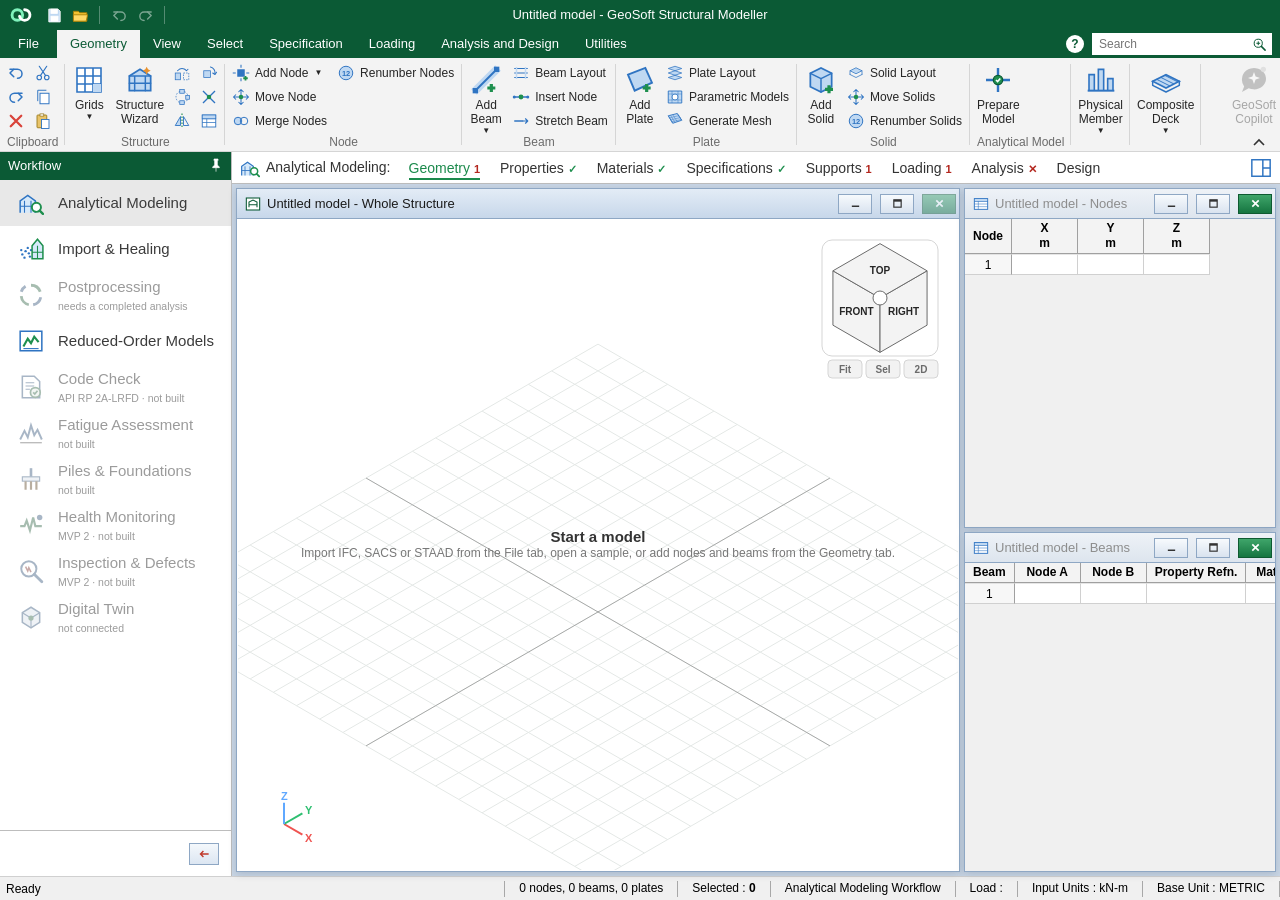
==== commit b268a755: "Add files via upload" ====
--- a/index.html
+++ b/index.html
@@ -1911,7 +1911,7 @@
   }
   // hover
   if (S.tool === 'select') { S.hover = pickAt(x, y, cursorKinds()); S.hoverPt = null; showTip(); }
-  else { S.hover = pickAt(x, y, ['nodes']); S.hoverPt = S.hover ? null : pickPlane(x, y); showTip(); }
+  else { S.hover = pickAt(x, y, ['nodes']); S.hoverPt = (S.hover || S.tool !== 'addNode') ? null : pickPlane(x, y); showTip(); }
   draw();
 });
 cv.addEventListener('pointerup', e => {
@@ -2639,11 +2639,11 @@
       else if (/PIPE/.test(seg)) { const od = +(seg.match(/OD\s+([\d.Ee+-]+)/) || [])[1] * lenK, id = +(seg.match(/ID\s+([\d.Ee+-]+)/) || [])[1] * lenK; sid = addSection({ shape: 'CHS', D: od, t: (od - id) / 2 }, `PIPE ${(od * 1000).toFixed(1)}x${((od - id) / 2 * 1000).toFixed(1)}`, 'STAAD input', null); }
       else if (/TAPERED/.test(seg)) { const n = (seg.split('TAPERED')[1].match(/[-\d.Ee+]+/g) || []).map(v => +v * lenK); if (n.length >= 5) { const d = { shape: 'I', h: n[0], tw: n[1], b: n[3], tf: n[4] }; sid = addSection(d, `I ${(d.h * 1000).toFixed(0)}x${(d.b * 1000).toFixed(0)}x${(d.tw * 1000).toFixed(1)}/${(d.tf * 1000).toFixed(1)}`, 'STAAD input', null); } }
       else if (/TUBE/.test(seg)) { const th = +(seg.match(/TH\s+([\d.Ee+-]+)/) || [])[1] * lenK, wt = +(seg.match(/WT\s+([\d.Ee+-]+)/) || [])[1] * lenK, dt = +(seg.match(/DT\s+([\d.Ee+-]+)/) || [])[1] * lenK; if (th && wt && dt) sid = addSection({ shape: 'RHS', h: dt, b: wt, t: th }, `TUBE ${(dt * 1000).toFixed(0)}x${(wt * 1000).toFixed(0)}x${(th * 1000).toFixed(1)}`, 'STAAD input', null); }
-      else if (/PRIS/.test(seg)) { const yd = +(seg.match(/YD\s+([\d.Ee+-]+)/) || [])[1] * lenK, zd = +(seg.match(/ZD\s+([\d.Ee+-]+)/) || [])[1] * lenK; if (yd && zd) sid = addSection({ shape: 'RECT', h: yd, b: zd }, `PRIS ${(yd * 1000).toFixed(0)}x${(zd * 1000).toFixed(0)}`, 'STAAD input', null); else if (yd) sid = addSection({ shape: 'CIRC', D: yd }, `PRIS D${(yd * 1000).toFixed(0)}`, 'STAAD input', null); else warns.push('PRIS with AX/IX/IY/IZ properties is not read yet: ' + seg.slice(0, 50)); }
+      else if (/PRIS/.test(seg)) { const yd = +(seg.match(/YD\s+([\d.Ee+-]+)/) || [])[1] * lenK, zd = +(seg.match(/ZD\s+([\d.Ee+-]+)/) || [])[1] * lenK; if (yd && zd) sid = addSection({ shape: 'RECT', h: yd, b: zd }, `PRIS ${(yd * 1000).toFixed(0)}x${(zd * 1000).toFixed(0)}`, 'STAAD input', null); else if (yd) sid = addSection({ shape: 'CIRC', D: yd }, `PRIS D${(yd * 1000).toFixed(0)}`, 'STAAD input', null); else { const g = k => { const m = seg.match(new RegExp('\\b' + k + '\\s+([\\d.Ee+-]+)')); return m ? +m[1] : null; }; const ax = g('AX'); if (ax) { const L2 = lenK * lenK, L4 = L2 * L2; const pr = { A: ax * L2, J: (g('IX') || 0) * L4, I2: (g('IY') || 0) * L4, I1: (g('IZ') || 0) * L4 }; sid = addSection({ shape: 'PROPS', props: pr }, `PRIS AX ${(pr.A * 1e4).toFixed(1)} cm2`, 'STAAD input', null); } else warns.push('PRIS line without AX or YD: ' + seg.slice(0, 50)); } }
       else warns.push('Property not read: ' + seg.slice(0, 60));
       if (sid) ids.forEach(i => { const b = M.beams.get(i); if (b) b.sec = sid; }); }
     else if (mode === 'eprop') { const ids = listPart(seg); const th = +(seg.match(/THICKNESS\s+([\d.Ee+-]+)/) || [])[1] * lenK; ids.forEach(i => { const p = M.plates.get(i); if (p) p.t = th; }); }
-    else if (mode === 'sup') { const ids = listPart(seg); const rest = restPart(seg); const sp = /^PINNED/.test(rest) ? { type: 'pinned', rel: relZero(), k: relZero() } : /FIXED BUT/.test(rest) ? { type: 'fixedbut', rel: DOF.map(d => (new RegExp('\\b' + d + '\\b').test(rest.replace(/K[FM][XYZ]\s+[\d.Ee+-]+/g, '')) ? 1 : 0)), k: relZero() } : { type: 'fixed', rel: relZero(), k: relZero() }; ids.forEach(i => M.supports.set(i, sp)); }
+    else if (mode === 'sup') { const ids = listPart(seg); const rest = restPart(seg); const ef = rest.match(/ELASTIC\s+(?:FOOTING|MAT)\s+([\d.Ee+-]+)/); const sp = ef ? { type: 'foundation', sub: +ef[1], fdir: 1, rel: relZero(), k: relZero(), enf: relZero() } : /^PINNED/.test(rest) ? { type: 'pinned', rel: relZero(), k: relZero() } : /FIXED BUT/.test(rest) ? { type: 'fixedbut', rel: DOF.map(d => (new RegExp('\\b' + d + '\\b').test(rest.replace(/K[FM][XYZ]\s+[\d.Ee+-]+/g, '')) ? 1 : 0)), k: relZero() } : { type: 'fixed', rel: relZero(), k: relZero() }; if (sp.type === 'fixedbut') { const kre = /K(F[XYZ]|M[XYZ])\s+([\d.Ee+-]+)/g; let km; while ((km = kre.exec(rest))) { const qi = DOF.indexOf(km[1]); if (qi >= 0) sp.k[qi] = +km[2]; } } ids.forEach(i => M.supports.set(i, JSON.parse(JSON.stringify(sp)))); }
     else if (mode === 'rel') { const ids = listPart(seg); const end = /START/.test(seg) ? 's' : 'e'; ids.forEach(i => { const b = M.beams.get(i); if (b) b.rel[end] = DOF.map(d => (new RegExp('\\b' + d + '\\b').test(seg) ? 1 : 0)); }); }
     else if (mode === 'off') { const ids = listPart(seg); const end = /START/.test(seg) ? 's' : 'e'; const nums = (seg.split(/START|END/)[1] || '').match(/[-\d.Ee+]+/g) || []; ids.forEach(i => { const b = M.beams.get(i); if (b) { b.off[end] = nums.slice(0, 3).map(v => +v * lenK); b.off.local = /LOCAL/.test(seg); } }); }
     else if (mode.startsWith('type:')) { const tp = mode.slice(5); parseList(seg).forEach(i => { const b = M.beams.get(i); if (b) b.type = tp; }); }
@@ -2967,7 +2967,7 @@
   const ld = L(); const out = []; const pOff = M.beams.size ? Math.max(...M.beams.keys()) : 0;
   for (const c of ld.cases) {
     out.push(`LOAD ${c.id} LOADTYPE ${c.type === 'Wave' || c.type === 'Current' ? 'Environmental' : c.type} TITLE ${c.title.toUpperCase().slice(0, 60)}`);
-    const sw = c.items.filter(i => i.k === 'sw'); for (const s of sw) out.push(`SELFWEIGHT ${s.dir} ${s.f}`);
+    const sw = c.items.filter(i => i.k === 'sw'); for (const s of sw) { const ids = [...(s.mem || []), ...(s.pl || []).map(x => x + pOff)]; out.push(wrap(`SELFWEIGHT ${s.dir} ${s.f}${s.mem || s.pl ? ' LIST ' + compact(ids) : ''}`)); }
     const nl = c.items.filter(i => i.k === 'node'); if (nl.length) { out.push('JOINT LOAD'); for (const it of nl) out.push(`${it.node} ${DOF.map((d, i) => (it.F[i] ? `${d} ${+it.F[i].toFixed(4)}` : '')).filter(Boolean).join(' ')}`); }
     const ml = c.items.filter(i => i.k === 'uni' || i.k === 'con'); if (ml.length) { out.push('MEMBER LOAD'); for (const it of ml) out.push(it.k === 'uni' ? `${it.beam} UNI ${it.dir} ${+it.w.toFixed(5)}${it.d1 != null || it.d2 != null ? ` ${+(it.d1 || 0).toFixed(4)} ${+(it.d2 != null ? it.d2 : beamLen(M.beams.get(it.beam))).toFixed(4)}` : ''}` : `${it.beam} CON ${it.dir} ${+it.P.toFixed(4)} ${+it.d.toFixed(4)}`); }
     const pl = c.items.filter(i => i.k === 'pr'); if (pl.length) { out.push('ELEMENT LOAD'); for (const it of pl) out.push(`${it.plate + pOff} PR ${it.dir === 'LOCAL' ? '' : it.dir + ' '}${+it.p.toFixed(4)}`.replace('  ', ' ')); }
@@ -2987,7 +2987,7 @@
     if ((m = l.match(/^LOAD COMB(?:INATION)?\s+(\d+)\s*(.*)$/))) { combo = { id: +m[1], title: m[2] || 'COMB ' + m[1], code: 'STAAD input', ref: '', f: [] }; ld.combos.push(combo); ld.next.cb = Math.max(ld.next.cb, combo.id + 1); cur = null; continue; }
     if (combo && /^[\d\s.\-E+]+$/.test(l)) { const t = l.split(/\s+/); for (let i = 0; i + 1 < t.length; i += 2) combo.f.push([+t[i], +t[i + 1]]); continue; }
     if (!cur) continue;
-    if ((m = l.match(/^SELFWEIGHT\s+([XYZ])\s+([-\d.E+]+)/))) { cur.items.push({ k: 'sw', dir: m[1], f: +m[2] }); continue; }
+    if ((m = l.match(/^SELFWEIGHT\s+([XYZ])\s+([-\d.E+]+)(?:\s+LIST\s+(.*))?/))) { const it = { k: 'sw', dir: m[1], f: +m[2] }; if (m[3]) { const ids = parseList(m[3]); it.mem = ids.filter(i => M.beams.has(i)); it.pl = ids.filter(i => !M.beams.has(i)).map(i => (M.plates.has(i) ? i : i - pOff)).filter(i => M.plates.has(i)); } cur.items.push(it); continue; }
     if (/^JOINT LOAD/.test(l)) { mode = 'j'; continue; } if (/^MEMBER LOAD/.test(l)) { mode = 'm'; continue; } if (/^ELEMENT LOAD/.test(l)) { mode = 'e'; continue; } if (/^TEMPERATURE LOAD/.test(l)) { mode = 't'; continue; }
     if (/^(PERFORM|FINISH|PRINT|PARAMETER)/.test(l)) { cur = null; mode = null; continue; }
     const tk = l.split(/\s+/); let k = 0; const ids = []; while (k < tk.length && (/^\d+$/.test(tk[k]) || tk[k] === 'TO' || tk[k] === 'BY')) ids.push(tk[k++]); const list = parseList(ids.join(' ')); const rest = tk.slice(k);
@@ -5597,7 +5597,7 @@
     return o;
   });
   const sup = [...M.supports.entries()].map(([n, sp]) => ({
-    node: n, type: sp.type, rel: sp.rel || [0, 0, 0, 0, 0, 0], k: sp.k || [0, 0, 0, 0, 0, 0]
+    node: n, type: sp.type, rel: sp.rel || [0, 0, 0, 0, 0, 0], k: (sp.k || [0, 0, 0, 0, 0, 0]).map(v => (+v || 0) * 1000)
   }));
   const e = M.env ? ENV() : null;
   return {
@@ -5935,7 +5935,7 @@
 
     step('Preparing the model', 18);
     const model = toBackendJSON();
-    const specs = M.loads.cases.map(c => { const s = caseToSpec(c); s._items = c.items; return s; });
+    const specs = M.loads.cases.filter(c => c.type !== 'Reference').map(c => { const s = caseToSpec(c); s._items = c.items; s._lc = c.id; return s; });
     step(`Preparing the model — ${M.nodes.size} nodes, ${M.beams.size} members, ${M.plates.size} plates`, 28, 'done');
 
     step('Validating on the server', 34);
@@ -6471,8 +6471,20 @@
 #sxWfBar .sp { flex: 1; }
 #sxWfBar .dock { width: 22px; height: 22px; border: 0; background: none; cursor: pointer; color: #2F74C2; margin: 0; padding: 0; }
 
-#sxMdi { flex: 1; display: flex; gap: 4px; padding: 4px; background: var(--mdi); min-height: 0; }
-.sxwin { display: flex; flex-direction: column; background: #fff; border: 1px solid var(--mdi-tline); min-height: 0; min-width: 0; }
+#sxMdi { flex: 1; position: relative; background: var(--mdi); min-height: 0; }
+.sxwin { position: fixed; display: flex; flex-direction: column; background: #fff; border: 1px solid var(--mdi-tline); min-height: 0; min-width: 0; box-shadow: 0 2px 8px rgba(30,50,80,.18); }
+.sxwin.minimised > .wc { display: none; }
+.sxwin > .wt { cursor: move; user-select: none; touch-action: none; }
+.sxwin .rz { position: absolute; z-index: 3; touch-action: none; }
+.sxwin .rz-n, .sxwin .rz-s { left: 6px; right: 6px; height: 6px; cursor: ns-resize; }
+.sxwin .rz-n { top: -3px; } .sxwin .rz-s { bottom: -3px; }
+.sxwin .rz-e, .sxwin .rz-w { top: 6px; bottom: 6px; width: 6px; cursor: ew-resize; }
+.sxwin .rz-e { right: -3px; } .sxwin .rz-w { left: -3px; }
+.sxwin .rz-ne, .sxwin .rz-nw, .sxwin .rz-se, .sxwin .rz-sw { width: 12px; height: 12px; }
+.sxwin .rz-ne { right: -4px; top: -4px; cursor: nesw-resize; } .sxwin .rz-sw { left: -4px; bottom: -4px; cursor: nesw-resize; }
+.sxwin .rz-nw { left: -4px; top: -4px; cursor: nwse-resize; } .sxwin .rz-se { right: -4px; bottom: -4px; cursor: nwse-resize; }
+body.sx-dragging, body.sx-dragging * { user-select: none !important; }
+body.sx-dragging iframe, body.sx-dragging canvas { pointer-events: none; }
 .sxwin > .wt { height: 30px; flex: none; display: flex; align-items: center; gap: 6px; padding: 0 3px 0 8px; background: linear-gradient(var(--mdi-t1), var(--mdi-t2)); border-bottom: 1px solid var(--mdi-tline); font-size: 13px; color: #1B1B1B; }
 .sxwin.inactive > .wt { color: #8D8D8D; background: linear-gradient(#EEF2F7, #DDE5EE); }
 .sxwin > .wt svg.wi { width: 16px; height: 16px; flex: none; }
@@ -6484,7 +6496,7 @@
 .sxwin > .wt .wb.dis { opacity: .45; cursor: default; }
 .sxwin > .wt .wb svg { width: 11px; height: 11px; }
 .sxwin > .wc { flex: 1; min-height: 0; position: relative; }
-#sxVpWin { flex: 1; }
+
 #sxVpWin > .wc { border: 1px solid #fff; }
 #sxVpWin .vp { position: absolute; inset: 0; background: #fff; }
 #sxRight { width: 360px; flex: none; display: flex; flex-direction: column; gap: 4px; min-height: 0; }
@@ -6906,7 +6918,7 @@
       ['I', 'v:iso', 'Isometric view', 'viso'], ['I', 'v:front', 'Front view', 'vfront'], ['I', 'v:back', 'Back view', 'vback'], ['I', 'v:left', 'Left view', 'vleft'], ['I', 'v:right', 'Right view', 'vright'], ['I', 'v:top', 'Top view', 'vtop'], ['I', 'v:bottom', 'Bottom view', 'vbottom']] },
     { n: 'Views', it: [['S', 'x:openview', 'Open View', 'openview', { dis: NB.views }], ['S', 'x:newview', 'New View', 'newview', { dis: NB.views }], ['S', 'isolate', 'Selected Objects', 'selobj'], ['L', 'x:viewmgmt', 'View\nManagement', 'viewmgmt', { dis: NB.views, menu: [] }]] },
     { n: 'Options', it: [['S', 'm:disp', 'Display Options', 'dispopt', { menu: 'display' }], ['S', 'm:colors', 'Set Structure Colors', 'colors', { menu: 'colors' }], ['S', 'x:tipopt', 'Structural Tooltip Options', 'tooltip', { dis: NB.tooltipopt }]] },
-    { n: 'Windows', it: [['S', 'x:cascade', 'Cascade', 'cascade', { dis: NB.win }], ['S', 'x:tileh', 'Tile Horizontal', 'tileh', { dis: NB.win }], ['S', 'x:tilev', 'Tile Vertical', 'tilev', { dis: NB.win }],
+    { n: 'Windows', it: [['S', 'sx:cascade', 'Cascade', 'cascade'], ['S', 'sx:tileh', 'Tile Horizontal', 'tileh'], ['S', 'sx:tilev', 'Tile Vertical', 'tilev'],
       ['S', 'sx:structOnly', 'Structure Only', 'structonly'], ['S', 'sx:tables', 'Tables', 'tables'], ['S', 'm:windows', 'Windows', 'windows', { menu: 'windows' }]] },
     { n: '', it: [['L', 'disp:render', '3D\nRendering', 'render3d']] },
     { n: 'Model', it: [['S', 'm:up', 'Vertical Axis', 'upaxis', { menu: [['up:Z', 'Z up (SACS, IFC)'], ['up:Y', 'Y up (STAAD)']] }], ['S', 'unitsSet', 'Input Units', 'units'], ['S', 'legend', 'Colour Legend', 'legend']] }] },
@@ -7029,6 +7041,7 @@
         </div></div></section>`;
   rib.after(stage);
   const vp = $('#vp'); $('#sxVpHost').appendChild(vp);
+  $('#sxMdi').appendChild($('#sxWinA')); $('#sxMdi').appendChild($('#sxWinB')); $('#sxRight').remove();
   const tri = document.createElement('div'); tri.className = 'sxtriad'; vp.appendChild(tri);
   /* the old side panel lives inside the generic pane */
   S.sxSide = document.querySelector('aside.side');
@@ -7043,7 +7056,6 @@
   si.addEventListener('focus', () => { si.blur(); runCmd('palette'); });
   $('#sxWfMin').addEventListener('click', () => $('#sxWf').classList.toggle('min'));
   $('#sxWfPin').addEventListener('click', () => $('#sxWf').classList.add('min'));
-  $('#sxVpMax').addEventListener('click', () => sxRun('sx:structOnly'));
   const net = $('#netstat'); if (net) $('#sxNet').appendChild(net);
   document.addEventListener('keydown', e => { if (e.key === 'Escape') { sxCloseMenu(); if (S.sxAssign) { S.sxAssign = null; toast('Cursor assignment stopped.'); sxPaneSoon(); } if ($('#sxBack').classList.contains('open')) sxBackstage(false); } });
   document.addEventListener('mousedown', e => { if (S.sxMenuEl && !S.sxMenuEl.contains(e.target) && !e.target.closest('[data-sx]')) sxCloseMenu(); });
@@ -7059,13 +7071,14 @@
 }
 function sxItem(it) {
   const [sz, id, label, ic, o = {}] = it;
-  const dis = !!o.dis, menu = o.menu !== undefined, on = !dis && sxIsOn(id);
+  const why = o.dis || (o.need === 'res' && typeof sxResOK === 'function' && !sxResOK() ? sxResWhy() : null);
+  const dis = !!why, menu = o.menu !== undefined, on = !dis && sxIsOn(id);
   const tip = esc(label.replace(/\n/g, ' '));
   const cls = (sz === 'L' ? 'sxL' : 'sxS' + (sz === 'I' ? ' icon' : '')) + (dis ? ' dis' : '') + (on ? ' on' : '');
   const car = menu ? `<span class="car">▼</span>` : '';
   const inner = sz === 'L' ? `${sxi(ic)}<span class="lb">${esc(label)}</span>${car}`
     : sz === 'I' ? sxi(ic) : `${sxi(ic)}<span>${esc(label)}</span>${car}`;
-  return `<button type="button" class="${cls}" data-sx="${esc(id)}" data-tip="${tip}" ${dis ? `data-nb="${esc(o.dis)}" aria-disabled="true"` : ''} aria-label="${tip}">${inner}</button>`;
+  return `<button type="button" class="${cls}" data-sx="${esc(id)}" data-tip="${tip}" ${dis ? `data-nb="${esc(why)}" aria-disabled="true"` : ''} aria-label="${tip}">${inner}</button>`;
 }
 function sxGroupHtml(g) {
   if (g.ctl === 'lcase') {
@@ -7135,7 +7148,7 @@
   if (key === 'labels') return [['lbl:nodes', 'Node numbers'], ['lbl:beams', 'Beam numbers'], ['lbl:plates', 'Plate numbers'], ['lbl:sections', 'Section names'], ['lbl:specs', 'Releases and specifications'], ['lbl:supports', 'Supports'], ['lbl:axes', 'Member local axes']];
   if (key === 'display') return [['disp:line', 'Line elements'], ['disp:render', '3D rendering'], ['persp', 'Perspective'], ['renderScope', 'Render whole structure']];
   if (key === 'colors') return [['col:property', 'Colour by property'], ['col:material', 'Colour by material'], ['col:type', 'Colour by member type'], ['col:status', 'Colour by missing data'], ['col:healed', 'Colour healed joints'], ['-'], ['legend', 'Show colour legend']];
-  if (key === 'windows') return [['sx:showAllWin', 'Show all docked windows'], ['sx:structOnly', 'Structure only'], ['-'], ['sx:query', 'Query: selection details'], ['sx:cmdfile', 'Command file'], ['sx:alog', 'Analysis log']];
+  if (key === 'windows') return [['sx:showAllWin', 'Show all windows and re-arrange'], ['sx:retile', 'Re-arrange windows'], ['sx:structOnly', 'Structure only'], ['-'], ['sx:cascade', 'Cascade'], ['sx:tileh', 'Tile horizontal'], ['sx:tilev', 'Tile vertical'], ['-'], ['sx:query', 'Query: selection details'], ['sx:cmdfile', 'Command file'], ['sx:aout', 'Analysis output'], ['sx:alog', 'Analysis log']];
   if (key === 'items') return [['loadTree', 'Load & Definition…'], ['-'], ['ldSW', 'Self-weight…'], ['ldNode', 'Nodal load…'], ['ldUni', 'Member uniform load…'], ['ldCon', 'Member concentrated load…'], ['ldPr', 'Plate pressure…'], ['ldTemp', 'Temperature load…'], ['-'], ['envSet', 'Project environment…'], ['ldWaveSet', 'Wave case set…'], ['ldWave', 'Wave & current…'], ['ldBuoy', 'Buoyancy & flooding…'], ['ldEquip', 'Equipment…'], ['ldPipe', 'Pipe weight…'], ['ldStress', 'Pipe stress CSV…'], ['ldArea', 'Deck area (DNV)…'], ['ldWind', 'Wind…'], ['-'], ['ldSum', 'Load summary'], ['selfWeight', 'Self-weight and MTO'], ['ldClrSel', 'Delete loads on selection']];
   if (key === 'diagrams') return [['dg:none', 'Off'], ['dg:Fx', 'Axial force Fx'], ['dg:Fy', 'Shear Fy'], ['dg:Fz', 'Shear Fz'], ['dg:Mx', 'Torsion Mx'], ['dg:My', 'Moment My'], ['dg:Mz', 'Moment Mz'], ['dg:stress', 'Beam stress'], ['dg:util', 'Stress ratio (not a code check)']];
   return [];
@@ -7192,9 +7205,11 @@
       S.cursor = 'nodes'; afterSel(); renderRibbon(); toast(`${S.sel.nodes.size} ${b === 'orphans' ? 'unconnected nodes' : 'free beam ends'} selected.`); return;
     }
     if (b === 'curPS') { S.cursor = 'plates'; setTool('select'); return; }
-    if (b === 'structOnly') { S.sxWin.right = !S.sxWin.right; sxLayout(); renderRibbon(); return; }
+    if (b === 'structOnly') { S.sxWin.right = !S.sxWin.right; S.sxUserMoved = false; sxLayout(); renderRibbon(); return; }
+    if (b === 'cascade' || b === 'tileh' || b === 'tilev') { sxTile({ cascade: 'cascade', tileh: 'h', tilev: 'v' }[b]); return; }
+    if (b === 'retile') { S.sxUserMoved = false; sxTile('default'); return; }
     if (b === 'tables') { S.sxWin.right = true; S.sxWin.top = !S.sxWin.top || !S.sxWin.right; sxLayout(); renderRibbon(); return; }
-    if (b === 'showAllWin') { Object.assign(S.sxWin, { top: true, bot: true, right: true, minTop: false, minBot: false }); sxLayout(); renderRibbon(); return; }
+    if (b === 'showAllWin') { Object.assign(S.sxWin, { top: true, bot: true, right: true }); S.sxUserMoved = false; sxLayout(); renderRibbon(); return; }
     if (b === 'query') { sxShowGeneric('selection', 'Query'); return; }
     if (b === 'cmdfile') { sxShowGeneric('input', 'Command File'); return; }
     if (b === 'alog') { sxShowGeneric('log', 'Analysis Log'); return; }
@@ -7292,35 +7307,109 @@
 }
 const SX_WIN_ICO = '<svg class="wi" viewBox="0 0 24 24"><rect x="2" y="4" width="20" height="16" fill="#fff" stroke="#2F74C2" stroke-width="1.4"/><rect x="2" y="4" width="20" height="4" fill="#BFD8F2" stroke="#2F74C2" stroke-width="1"/><path d="M2 12h20M2 16h20M8 8v12" stroke="#2F74C2" stroke-width=".8"/></svg>';
 const SX_PANE_ICO = '<svg class="wi" viewBox="0 0 24 24"><rect x="2" y="3" width="20" height="18" fill="#fff" stroke="#555" stroke-width="1.2"/><rect x="2" y="3" width="6" height="18" fill="#1E8F4E"/></svg>';
+function sxWinVisible(id) {
+  if (id === 'vp') return true;
+  if (id === 'A') return S.sxWin.right && S.sxWin.top;
+  if (id === 'B') return S.sxWin.right && S.sxWin.bot;
+  return !!S.sxWin[id];
+}
+const SXWIN = { vp: '#sxVpWin', A: '#sxWinA', B: '#sxWinB', cmd: '#sxCmdWin', out: '#sxOutWin' };
+S.sxGeo = S.sxGeo || {}; S.sxZ = 60; S.sxActive = 'vp';
+function sxHead(el, id, title, ico, closable = true) {
+  const g = S.sxGeo[id] || {};
+  el.querySelector('.wt').innerHTML = `${ico}<span class="t">${esc(title)}</span>
+    <button class="wb" type="button" data-w="min" title="${g.min ? 'Restore' : 'Minimise'}"><svg viewBox="0 0 12 12"><path d="M2 9h8" stroke="#333" stroke-width="1.6"/></svg></button>
+    <button class="wb" type="button" data-w="max" title="${g.max ? 'Restore' : 'Maximise inside the work area'}"><svg viewBox="0 0 12 12"><rect x="2" y="2" width="8" height="8" fill="none" stroke="#333" stroke-width="1.3"/><rect x="2" y="2" width="8" height="2" fill="#333"/></svg></button>
+    <button class="wb x ${closable ? '' : 'dis'}" type="button" data-w="close" title="${closable ? 'Close. View, Windows brings it back.' : 'The structure window stays open'}"><svg viewBox="0 0 12 12"><path d="M2.5 2.5l7 7M9.5 2.5l-7 7" stroke="#fff" stroke-width="1.8"/></svg></button>`;
+  el.querySelectorAll('.wt [data-w]').forEach(b => b.addEventListener('click', e => {
+    e.stopPropagation(); const w = b.dataset.w, gg = S.sxGeo[id] || (S.sxGeo[id] = {});
+    if (w === 'min') gg.min = !gg.min;
+    if (w === 'max') sxMaxToggle(id);
+    if (w === 'close') { if (!closable) return; if (id === 'A') S.sxWin.top = false; else if (id === 'B') S.sxWin.bot = false; else S.sxWin[id] = false; S.sxAssign = null; sxLayout(); renderRibbon(); return; }
+    sxApplyGeo();
+  }));
+  sxWmBind(el, id);
+}
+function sxMdiRect() { const r = $('#sxMdi').getBoundingClientRect(); return { x: r.left + 4, y: r.top + 4, w: Math.max(200, r.width - 8), h: Math.max(120, r.height - 8) }; }
+function sxMaxToggle(id) {
+  const g = S.sxGeo[id] || (S.sxGeo[id] = {});
+  if (g.max) { Object.assign(g, g.max); g.max = null; } else { const R = sxMdiRect(); g.max = { x: g.x, y: g.y, w: g.w, h: g.h }; Object.assign(g, R); g.min = false; }
+  sxFront(id); sxApplyGeo();
+}
+function sxTile(mode) {
+  const R = sxMdiRect(); const ids = Object.keys(SXWIN).filter(id => $(SXWIN[id]) && sxWinVisible(id)); const g = S.sxGeo;
+  const put = (id, x, y, w, h) => { g[id] = { x, y, w, h, z: (g[id] && g[id].z) || 60, min: false, max: null }; };
+  if (mode === 'h') { const h = R.h / ids.length; ids.forEach((id, i) => put(id, R.x, R.y + i * h, R.w, h - 4)); }
+  else if (mode === 'v') { const w = R.w / ids.length; ids.forEach((id, i) => put(id, R.x + i * w, R.y, w - 4, R.h)); }
+  else if (mode === 'cascade') { ids.forEach((id, i) => { put(id, R.x + i * 30, R.y + i * 32, R.w * 0.66, R.h * 0.7); g[id].z = 60 + i; }); }
+  else {
+    const side = ids.filter(i => i === 'A' || i === 'B'); const rw = side.length ? Math.min(380, Math.max(300, R.w * 0.3)) : 0;
+    put('vp', R.x, R.y, R.w - (rw ? rw + 4 : 0), R.h);
+    const short = S.sxPlanNow && S.sxPlanNow.a === 'beams' && S.sxPlanNow.b !== 'beams';
+    const xr = R.x + R.w - rw;
+    if (side.length === 2) { const ha = short ? 118 : R.h / 2 - 2; put('A', xr, R.y, rw, ha); put('B', xr, R.y + ha + 4, rw, R.h - ha - 4); }
+    else if (side.length === 1) put(side[0], xr, R.y, rw, R.h);
+    ['cmd', 'out'].filter(i => ids.includes(i)).forEach((id, k) => { put(id, R.x + 40 + k * 30, R.y + 30 + k * 30, Math.min(760, R.w * 0.62), R.h * 0.78); });
+  }
+  S.sxUserMoved = mode === 'h' || mode === 'v' || mode === 'cascade';
+  sxApplyGeo();
+}
+function sxFront(id) { const g = S.sxGeo[id] || (S.sxGeo[id] = {}); if (S.sxZ > 800) { Object.values(S.sxGeo).forEach(x => { if (x) x.z = 60; }); S.sxZ = 60; } g.z = ++S.sxZ; S.sxActive = id; }
+function sxApplyGeo() {
+  for (const [id, sel] of Object.entries(SXWIN)) {
+    const el = $(sel); if (!el) continue;
+    const vis = sxWinVisible(id); el.style.display = vis ? '' : 'none'; if (!vis) continue;
+    const g = S.sxGeo[id]; if (!g || g.w == null) continue;
+    const vw = innerWidth, vh = innerHeight;
+    g.w = Math.max(220, Math.min(g.w, vw)); g.h = Math.max(70, g.h);
+    g.x = Math.min(Math.max(g.x, -g.w + 80), vw - 80); g.y = Math.min(Math.max(g.y, 0), vh - 32);
+    Object.assign(el.style, { left: g.x + 'px', top: g.y + 'px', width: g.w + 'px', height: (g.min ? 32 : g.h) + 'px', zIndex: g.z || 60 });
+    el.classList.toggle('inactive', S.sxActive !== id); el.classList.toggle('minimised', !!g.min);
+  }
+}
+function sxWmBind(el, id) {
+  if (el.dataset.wm) return; el.dataset.wm = '1';
+  for (const d of ['n', 's', 'e', 'w', 'ne', 'nw', 'se', 'sw']) { const h = document.createElement('div'); h.className = 'rz rz-' + d; h.dataset.rz = d; el.appendChild(h); }
+  el.addEventListener('pointerdown', e => {
+    if (S.sxActive !== id) { sxFront(id); sxApplyGeo(); }
+    const g = S.sxGeo[id]; if (!g) return;
+    const rz = e.target.closest('[data-rz]'); const head = e.target.closest('.wt');
+    if (!rz && (!head || e.target.closest('button'))) return;
+    e.preventDefault();
+    const d = rz ? rz.dataset.rz : 'move', x0 = e.clientX, y0 = e.clientY, g0 = { x: g.x, y: g.y, w: g.w, h: g.h };
+    if (g.max && d === 'move') { g.max = null; }
+    document.body.classList.add('sx-dragging');
+    const mv = ev => {
+      const dx = ev.clientX - x0, dy = ev.clientY - y0;
+      if (d === 'move') { g.x = g0.x + dx; g.y = g0.y + dy; }
+      else {
+        if (d.includes('e')) g.w = Math.max(220, g0.w + dx);
+        if (d.includes('s')) g.h = Math.max(70, g0.h + dy);
+        if (d.includes('w')) { const w = Math.max(220, g0.w - dx); g.x = g0.x + g0.w - w; g.w = w; }
+        if (d.includes('n')) { const h = Math.max(70, g0.h - dy); g.y = g0.y + g0.h - h; g.h = h; }
+        g.min = false;
+      }
+      S.sxUserMoved = true; sxApplyGeo();
+    };
+    const up = () => { removeEventListener('pointermove', mv); removeEventListener('pointerup', up); document.body.classList.remove('sx-dragging'); if (id === 'vp') draw(); };
+    addEventListener('pointermove', mv); addEventListener('pointerup', up);
+  });
+  el.querySelector('.wt').addEventListener('dblclick', e => { if (!e.target.closest('button')) sxMaxToggle(id); });
+}
+addEventListener('resize', () => { if (!S.sxUserMoved) sxTile('default'); else sxApplyGeo(); });
 function sxLayout() {
   const nm = (M.name || 'Structure1').replace(/\.[^.]+$/, '');
-  if ($('#sxVpTtl')) $('#sxVpTtl').textContent = `${nm} - Whole Structure`;
   if ($('#sxTtl')) $('#sxTtl').textContent = `${M.name || 'Untitled model'} - GeoSoft Structural Modeller`;
   document.title = `${M.name || 'Untitled model'} - GeoSoft Structural Modeller`;
-  const R = $('#sxRight'); if (!R) return;
-  R.classList.toggle('hidden', !S.sxWin.right || (!S.sxWin.top && !S.sxWin.bot));
-  const plan = sxPlan(); S.sxPlanNow = plan;
-  const A = $('#sxWinA'), B = $('#sxWinB');
-  const frame = (el, kind, slot) => {
-    const min = slot === 'a' ? S.sxWin.minTop : S.sxWin.minBot, show = slot === 'a' ? S.sxWin.top : S.sxWin.bot;
-    el.style.display = show ? '' : 'none';
-    el.className = 'sxwin' + (kind === 'nodes' || kind === 'beams' ? ' inactive' : '');
-    if (plan.a === 'beams' && plan.b !== 'beams') { if (slot === 'a') el.classList.add('short'); else el.classList.add('tall'); }
-    if (min) { el.style.flex = '0 0 auto'; el.style.height = '32px'; } else { el.style.flex = ''; el.style.height = ''; }
-    el.querySelector('.wt').innerHTML = `${kind === 'nodes' || kind === 'beams' ? SX_WIN_ICO : SX_PANE_ICO}<span class="t">${esc(sxWinTitle(kind))}</span>
-      <button class="wb" type="button" data-w="min" title="${min ? 'Restore' : 'Minimise'}"><svg viewBox="0 0 12 12"><path d="M2 9h8" stroke="#333" stroke-width="1.6"/></svg></button>
-      <button class="wb" type="button" data-w="max" title="Fill the docked area"><svg viewBox="0 0 12 12"><rect x="2" y="2" width="8" height="8" fill="none" stroke="#333" stroke-width="1.3"/><rect x="2" y="2" width="8" height="2" fill="#333"/></svg></button>
-      <button class="wb x" type="button" data-w="close" title="Close (View, Windows, Show all docked windows brings it back)"><svg viewBox="0 0 12 12"><path d="M2.5 2.5l7 7M9.5 2.5l-7 7" stroke="#fff" stroke-width="1.8"/></svg></button>`;
-    el.querySelectorAll('[data-w]').forEach(b => b.addEventListener('click', () => {
-      const w = b.dataset.w;
-      if (w === 'min') { if (slot === 'a') S.sxWin.minTop = !S.sxWin.minTop; else S.sxWin.minBot = !S.sxWin.minBot; }
-      if (w === 'max') { if (slot === 'a') { S.sxWin.bot = !S.sxWin.bot || !S.sxWin.top; S.sxWin.top = true; S.sxWin.minTop = false; } else { S.sxWin.top = !S.sxWin.top || !S.sxWin.bot; S.sxWin.bot = true; S.sxWin.minBot = false; } }
-      if (w === 'close') { if (slot === 'a') S.sxWin.top = false; else S.sxWin.bot = false; }
-      sxLayout(); renderRibbon();
-    }));
-    el.dataset.kind = kind;
-  };
-  frame(A, plan.a, 'a'); frame(B, plan.b, 'b');
+  if (!$('#sxWinA')) return;
+  const plan = sxPlan(); const planChanged = JSON.stringify(plan) !== JSON.stringify(S.sxPlanNow); S.sxPlanNow = plan;
+  sxHead($('#sxVpWin'), 'vp', `${nm} - Whole Structure`, '<svg class="wi" viewBox="0 0 24 24"><rect x="2" y="3" width="20" height="18" fill="#fff" stroke="#0B5A35" stroke-width="1.6"/><path d="M6 17V9l6-3 6 3v8M6 13h12" fill="none" stroke="#0B5A35" stroke-width="1.6"/></svg>', false);
+  for (const [slot, kind] of [['A', plan.a], ['B', plan.b]]) {
+    const el = $('#sxWin' + slot); el.dataset.kind = kind;
+    sxHead(el, slot, sxWinTitle(kind), kind === 'nodes' || kind === 'beams' ? SX_WIN_ICO : SX_PANE_ICO);
+  }
+  if (typeof sxExtraHeads === 'function') sxExtraHeads();
+  if (!S.sxGeo.vp || !S.sxUserMoved || (planChanged && !S.sxUserMoved)) sxTile('default'); else sxApplyGeo();
   sxRenderContents();
 }
 let sxRaf = 0;
@@ -7332,7 +7421,7 @@
     if (!el || el.style.display === 'none') continue;
     const host = el.querySelector('.wc'); const kind = el.dataset.kind;
     const keep = host.querySelector('.sxgrid, .sxpane .lst, .sxpane .ltr'); const st = keep ? keep.scrollTop : 0;
-    const R = { nodes: sxNodesTable, beams: sxBeamsTable, prop: sxPropPane, mat: sxMatPane, spec: sxSpecPane, sup: sxSupPane, load: sxLoadPane, design: sxDesignPane, generic: sxGenericPane }[kind];
+    const R = Object.assign({ nodes: sxNodesTable, beams: sxBeamsTable, prop: sxPropPane, mat: sxMatPane, spec: sxSpecPane, sup: sxSupPane, load: sxLoadPane, design: sxDesignPane, generic: sxGenericPane }, typeof SX_PANES_X !== 'undefined' ? SX_PANES_X : {})[kind];
     if (R) R(host);
     const k2 = host.querySelector('.sxgrid, .sxpane .lst, .sxpane .ltr'); if (k2) k2.scrollTop = st;
   }
@@ -7508,21 +7597,43 @@
 /* ---------------- Load & Definition ---------------- */
 const SX_DEF_CMD = { wind: 'ldWind', env: 'envSet', growth: 'envSet', zone: 'ldArea' };
 const sxTgt = it => it.k === 'node' ? ['nodes', it.node] : it.k === 'pr' ? ['plates', it.plate] : (it.k === 'uni' || it.k === 'con' || it.k === 'temp') ? ['beams', it.beam] : [null, null];
-function sxGrpKey(it) { if (it.src) return it.k + '|src|' + it.src; const o = Object.assign({}, it); delete o.node; delete o.beam; delete o.plate; return it.k + '|' + JSON.stringify(o); }
+function sxGrpKey(it) { if (it.src) return it.k + '|src|' + it.src; const o = Object.assign({}, it); delete o.node; delete o.beam; delete o.plate; delete o.mem; delete o.pl; return it.k + '|' + JSON.stringify(o); }
 function sxItemText(it, n) {
-  const unit = { nodes: 'nodes', beams: 'members', plates: 'plates' }[sxTgt(it)[0]] || '';
+  const unit = ({ nodes: ['joint', 'joints'], beams: ['member', 'members'], plates: ['plate', 'plates'] }[sxTgt(it)[0]] || ['', ''])[n === 1 ? 0 : 1];
   if (it.src) return `${it.src} <small>(${n} ${unit || 'items'})</small>`;
   let t;
-  if (it.k === 'sw') t = `SELFWEIGHT ${it.dir} ${it.f}`;
+  if (it.k === 'sw') { const nm = (it.mem || []).length, np = (it.pl || []).length; return `${esc(`SELFWEIGHT ${it.dir} ${it.f}`)} <small>(${it.mem || it.pl ? `${nm} member${nm === 1 ? '' : 's'}${np ? `, ${np} plate${np === 1 ? '' : 's'}` : ''}` : 'whole structure'})</small>`; }
   else if (it.k === 'node') t = 'JOINT LOAD ' + DOF.map((d, k) => it.F[k] ? `${d} ${fx(it.F[k], 2)}` : '').filter(Boolean).join(' ');
   else if (it.k === 'uni') t = `UNI ${it.dir} ${fx(it.w, 3)} kN/m${it.d1 != null || it.d2 != null ? ` ${fx(it.d1 || 0, 2)} to ${it.d2 != null ? fx(it.d2, 2) : 'end'} m` : ''}`;
   else if (it.k === 'con') t = `CON ${it.dir} ${fx(it.P, 2)} kN at ${fx(it.d || 0, 2)} m`;
   else if (it.k === 'pr') t = `PRESSURE ${it.dir} ${fx(it.p, 3)} kN/m²`;
   else if (it.k === 'temp') t = `TEMPERATURE ${it.dt} °C`;
   else t = it.k.toUpperCase();
+  if (!n) return `${esc(t)} <small style="color:#B97F0B">(not assigned)</small>`;
   return `${esc(t)}${unit ? ` <small>(${n} ${unit})</small>` : ''}`;
 }
-function sxCaseGroups(c) { const g = new Map(); for (const it of c.items) { const k = sxGrpKey(it); const e = g.get(k) || { rep: it, items: [] }; e.items.push(it); g.set(k, e); } return g; }
+function sxCaseGroups(c) { const g = new Map(); for (const it of c.items) { const k = sxGrpKey(it); const e = g.get(k) || { rep: it, items: [] }; e.items.push(it); g.set(k, e); } for (const d of (c.defs || [])) { const k = sxGrpKey(d); const e = g.get(k); if (e) e.def = d; else g.set(k, { rep: d, items: [], def: d }); } return g; }
+
+/* what the Assign button will do, said plainly under the tree */
+function sxLoadHint(grp, kind) {
+  const box = (t, bad) => `<p class="note2 ${bad ? 'bad' : ''}" style="margin:2px 0 4px;${bad ? '' : 'background:#EEF7F1;border:1px solid #9CCBAE;padding:4px 6px'}">${t}</p>`;
+  const n = k => S.sel[k].size, word = { nodes: 'joints', beams: 'members', plates: 'plates' };
+  if (!grp) {
+    return box('Add… creates a load in the chosen load case without asking where it goes. Then click the load here, select the joints, members or plates, and press <b>Assign</b>.', false);
+  }
+  const rep = grp.g.rep;
+  if (rep.src) return box(`Generated load (${esc(rep.src)}): its values differ from member to member, so it cannot be copied to other entities. Regenerate it instead.`, true);
+  if (rep.k === 'sw') {
+    const on = rep.mem || rep.pl ? `${(rep.mem || []).length} members and ${(rep.pl || []).length} plates` : 'the whole structure';
+    const sel = n('beams') + n('plates');
+    return box(`Self-weight now acts on <b>${on}</b>. ${sel ? `<b>${n('beams')} members and ${n('plates')} plates selected</b>: Assign makes it act on them as well.` : 'Select members or plates and press Assign to limit it to part of the structure.'} <button type="button" class="wbtn" data-swall style="height:20px;font-size:12px">Whole structure</button>`, false);
+  }
+  if (!kind) return box('This load type has no target entities.', true);
+  const have = grp.g.items.length, sel = n(kind);
+  const wrong = kind !== 'nodes' && n('nodes') ? ' Selected joints are ignored.' : kind !== 'beams' && n('beams') ? ' Selected members are ignored.' : kind !== 'plates' && n('plates') ? ' Selected plates are ignored.' : '';
+  const what = rep.k === 'node' ? 'joint' : rep.k === 'pr' ? 'plate' : 'member';
+  return box(`${have ? `This ${what} load is on ${have} ${word[kind]}.` : `This ${what} load is <b>not assigned yet</b>.`} ${sel ? `<b>${sel} ${word[kind]} selected</b>: press Assign to put the load on them${have ? ' (any that already carry it are skipped)' : ''}.` : `Select ${word[kind]} in the view or the table, then press Assign.`}${wrong}`, !have && !sel);
+}
 function sxLoadPane(host) {
   const P = S.sxp.load; const ld = L(); P.openCase = P.openCase || {};
   const row = (lvl, key, ic, label, opts = {}) => `<div class="n ${opts.it ? 'it' : ''} ${opts.nb ? 'nb' : ''} ${P.sel === key ? 'on' : ''}" data-lk="${esc(key)}" style="padding-left:${2 + lvl * 18}px" title="${esc(opts.title || '')}">
@@ -7549,14 +7660,15 @@
   const sel = P.sel || ''; const t = sel.split(':')[0];
   let grp = null;
   if (t === 'G') { const [, cid, ...rest] = sel.split(':'); const c = ld.cases.find(x => x.id === +cid); if (c) grp = { c, g: sxCaseGroups(c).get(rest.join(':')) }; if (!grp || !grp.g) { grp = null; P.sel = null; } }
-  const assignable = grp && !grp.g.rep.src && sxTgt(grp.g.rep)[0];
-  const canEdit = t === 'L' || t === 'C' || (t === 'D' && (DEFS.find(d => 'D:' + d[0] === sel) || [])[2] !== 'no');
+  const assignable = grp && !grp.g.rep.src && (grp.g.rep.k === 'sw' ? 'beams' : sxTgt(grp.g.rep)[0]);
+  const canEdit = t === 'L' || t === 'C' || (t === 'G' && grp && !grp.g.rep.src) || (t === 'D' && (DEFS.find(d => 'D:' + d[0] === sel) || [])[2] !== 'no');
   const canDel = t === 'L' || t === 'C' || t === 'G';
   host.innerHTML = `<div class="sxpane">${sxCursorBanner()}<div class="ltr">${h}</div>
     <div class="brow r4" style="margin-top:8px"><button type="button" class="wbtn" data-lb="new">New…</button><button type="button" class="wbtn" data-lb="add">Add…</button><button type="button" class="wbtn" data-lb="edit" ${canEdit ? '' : 'disabled'}>Edit …</button><button type="button" class="wbtn" data-lb="del" ${canDel ? '' : 'disabled'}>Delete…</button></div>
     <label class="chk"><input type="checkbox" data-tg ${S.showLoads ? 'checked' : ''}> Toggle Load</label>
-    ${grp && grp.g.rep.src ? '<p class="note2">Generated loads (waves, wind, equipment) are tied to member geometry. Regenerate them rather than assigning copies.</p>' : ''}
-    ${sxMethodsHtml(P, assignable ? { nodes: 'Nodes', beams: 'Beams', plates: 'Plates' }[assignable] : 'Entities', !!assignable)}${sxFootHtml(!!assignable)}</div>`;
+    <label class="chk" style="margin-top:0"><input type="checkbox" data-hla ${P.hl ? 'checked' : ''}> Highlight Assigned Geometry</label>
+    ${sxLoadHint(grp, assignable)}
+    ${sxMethodsHtml(P, assignable ? (grp.g.rep.k === 'sw' ? 'Members & Plates' : { nodes: 'Nodes', beams: 'Beams', plates: 'Plates' }[assignable]) : 'Entities', !!assignable)}${sxFootHtml(!!assignable)}</div>`;
 
   host.querySelectorAll('[data-tw]').forEach(b => b.addEventListener('click', e => {
     e.stopPropagation(); const k = b.dataset.tw;
@@ -7570,42 +7682,50 @@
       if (tt === 'L') { S.lc = +a; draw(); renderRibbon(); }
       if (tt === 'G') {
         const [, cid, ...rest] = k.split(':'); const c = L().cases.find(x => x.id === +cid); const g = c && sxCaseGroups(c).get(rest.join(':'));
-        S.lc = +cid; clearSel(); if (g) for (const it of g.items) { const [kind, id] = sxTgt(it); if (kind && id != null) S.sel[kind].add(id); }
-        afterSel(); renderRibbon(); return;
+        S.lc = +cid;
+        if (P.hl && g) { clearSel(); for (const it of g.items) { const [kind, id] = sxTgt(it); if (kind && id != null) S.sel[kind].add(id); } afterSel(); }
+        else { draw(); sxRenderContents(); }
+        renderRibbon(); return;
       }
       sxRenderContents();
     });
     r.addEventListener('dblclick', () => { if (r.dataset.lk.split(':')[0] === 'D') host.querySelector('[data-lb=edit]')?.click(); });
   });
   host.querySelector('[data-tg]').addEventListener('change', e => { S.showLoads = e.target.checked; draw(); });
+  host.querySelector('[data-swall]')?.addEventListener('click', () => { mutate('Self-weight on whole structure', () => { for (const it of grp.g.items) { delete it.mem; delete it.pl; } }); toast('Self-weight acts on the whole structure again.'); });
+  host.querySelector('[data-hla]').addEventListener('change', e => { P.hl = e.target.checked; if (P.hl && grp && grp.g) { clearSel(); for (const it of grp.g.items) { const [kind, id] = sxTgt(it); if (kind && id != null) S.sel[kind].add(id); } afterSel(); } else sxRenderContents(); });
   host.querySelector('[data-lb=new]').addEventListener('click', e => sxOpenMenu(e.currentTarget, [['lcNew', 'Primary load case…'], ['cbNew', 'Combination…'], ['cbTpl', 'Automatic combinations (API RP 2A-LRFD)…']]));
   host.querySelector('[data-lb=add]').addEventListener('click', e => {
     const cid = t === 'L' ? +sel.split(':')[1] : t === 'G' ? +sel.split(':')[1] : null;
     if (!cid) { toast('Select a load case in the tree, then Add… puts a load in it.'); return; }
     S.lc = cid;
-    sxOpenMenu(e.currentTarget, [['ldSW', 'Self-weight…'], ['ldNode', 'Nodal load… (selected nodes)'], ['ldUni', 'Member uniform load… (selected members)'], ['ldCon', 'Member concentrated load… (selected members)'], ['ldPr', 'Plate pressure… (selected plates)'], ['ldTemp', 'Temperature load… (selected members)'], ['-'], ['ldWave', 'Wave & current…'], ['ldBuoy', 'Buoyancy & flooding…'], ['ldEquip', 'Equipment…'], ['ldPipe', 'Pipe weight…'], ['ldArea', 'Deck area…'], ['ldWind', 'Wind…']]);
+    sxOpenMenu(e.currentTarget, [['sxLdSW', 'Self-weight…'], ['sxLdNode', 'Nodal load…'], ['sxLdUni', 'Member load: uniform…'], ['sxLdCon', 'Member load: concentrated…'], ['sxLdPr', 'Plate pressure…'], ['sxLdTemp', 'Temperature load…'], ['-'], ['ldWave', 'Wave & current…'], ['ldBuoy', 'Buoyancy & flooding…'], ['ldEquip', 'Equipment…'], ['ldPipe', 'Pipe weight…'], ['ldArea', 'Deck area…'], ['ldWind', 'Wind…']]);
   });
   host.querySelector('[data-lb=edit]').addEventListener('click', () => {
     const [tt, a] = sel.split(':');
     if (tt === 'L') { S.lc = +a; runCmd('lcEdit'); }
     else if (tt === 'C') { const cb = L().combos.find(x => x.id === +a); if (cb) comboDlg(cb); }
     else if (tt === 'D') { const d = DEFS.find(x => x[0] === a); if (d && d[2] !== 'no') runCmd(SX_DEF_CMD[a] || DEF_CMD[a] || 'envSet'); else if (d) toast(d[3]); }
+    else if (tt === 'G' && grp && typeof sxLoadForm === 'function') sxLoadForm(grp.g.rep.k, grp.c.id, grp);
   });
   host.querySelector('[data-lb=del]').addEventListener('click', () => {
     const [tt, a] = sel.split(':');
     if (tt === 'L') { S.lc = +a; runCmd('lcDel'); P.sel = null; }
     else if (tt === 'C') confirmDlg('Delete combination', `Delete combination ${a}?`, () => mutate('Delete combination', () => { const l2 = L(); l2.combos = l2.combos.filter(x => x.id !== +a); P.sel = null; }));
-    else if (tt === 'G' && grp) confirmDlg('Delete load', `Delete this load from ${grp.g.items.length} ${sxTgt(grp.g.rep)[0] || 'items'} in load case ${grp.c.id}?`, () => mutate('Delete load', () => { const set = new Set(grp.g.items); const c = L().cases.find(x => x.id === grp.c.id); c.items = c.items.filter(x => !set.has(x)); P.sel = null; }));
+    else if (tt === 'G' && grp) confirmDlg('Delete load', grp.g.items.length ? `Delete this load from ${grp.g.items.length} ${sxTgt(grp.g.rep)[0] || 'items'} in load case ${grp.c.id}?` : `Delete this unassigned load from load case ${grp.c.id}?`, () => mutate('Delete load', () => { const set = new Set(grp.g.items); const c = L().cases.find(x => x.id === grp.c.id); c.items = c.items.filter(x => !set.has(x)); if (grp.g.def) c.defs = (c.defs || []).filter(x => x !== grp.g.def); P.sel = null; }));
   });
   sxBindMethods(host, P); sxBindStop(host);
   sxFoot(host, () => {
     if (!assignable) return;
+    if (grp.g.rep.k === 'sw') { sxAssignSW(grp, P); return; }
     const rep = grp.g.rep, kind = assignable, cid = grp.c.id;
     const field = { nodes: 'node', beams: 'beam', plates: 'plate' }[kind];
     sxAssign(kind, P, 'the load', ids => {
       const c = L().cases.find(x => x.id === cid); if (!c) return;
       const have = new Set(c.items.filter(x => sxGrpKey(x) === sxGrpKey(rep)).map(x => x[field]));
-      for (const i of ids) if (!have.has(i)) { const it = JSON.parse(JSON.stringify(rep)); it[field] = i; c.items.push(it); }
+      let added = 0; for (const i of ids) if (!have.has(i)) { const it = JSON.parse(JSON.stringify(rep)); it[field] = i; c.items.push(it); added++; }
+      if (added && c.defs) c.defs = c.defs.filter(d => sxGrpKey(d) !== sxGrpKey(rep));
+      setTimeout(() => toast(`Load added to ${added} ${{ nodes: 'joints', beams: 'members', plates: 'plates' }[kind]}${ids.length - added ? `; ${ids.length - added} already had it` : ''}. Load case ${cid} now has it on ${have.size + added}.`), 0);
     });
   }, !!assignable);
 }
@@ -7649,7 +7769,6 @@
   if (r) { r.disabled = !REDO.length; r.title = REDO.length ? 'Redo ' + REDO[REDO.length - 1].label : 'Nothing to redo'; }
   const nm = (M.name || 'Structure1').replace(/\.[^.]+$/, '');
   if ($('#sxTtl')) $('#sxTtl').textContent = `${M.name || 'Untitled model'} - GeoSoft Structural Modeller`;
-  if ($('#sxVpTtl')) $('#sxVpTtl').textContent = `${nm} - Whole Structure`;
 }
 
 /* ---------------- hook into the existing application ---------------- */
@@ -7700,5 +7819,1027 @@
 setTimeout(() => { draw(); sxLayout(); }, 80);
 
 </script>
+<script>
+/* GeoSoft Structural Modeller — part 20: command file, pre-analysis checklist,
+   analysis commands, floating windows content, selection rules and ribbon tools.
+   Rule kept throughout: nothing reaches the analysis unless the checklist passes,
+   and nothing the solver would ignore is allowed through silently. */
+
+/* ---------------- extra model data, kept through undo, save and open ---------------- */
+const SX_EXTRA = ['job', 'anal', 'groups', 'texts', 'views', 'pmembers', 'restr', 'ctags', 'macros'];
+function sxDefaults(m) {
+  m.job = m.job || { name: '', client: '', no: '', engineer: '', checker: '', date: new Date().toISOString().slice(0, 10) };
+  m.anal = m.anal || { perform: false, print: 'NO PRINT', post: { disp: false, forces: false, reac: false }, finish: false };
+  m.anal.post = m.anal.post || { disp: false, forces: false, reac: false };
+  for (const k of ['groups', 'texts', 'views', 'pmembers', 'macros']) m[k] = m[k] || [];
+  m.restr = m.restr || {}; m.ctags = m.ctags || {};
+  return m;
+}
+sxDefaults(M);
+const _ser20 = serialize;
+serialize = function () { sxDefaults(M); const o = JSON.parse(_ser20()); o.sx = {}; for (const k of SX_EXTRA) o.sx[k] = M[k]; return JSON.stringify(o); };
+const _des20 = deserialize;
+deserialize = function (txt) { const m = _des20(txt); try { const d = JSON.parse(txt); if (d.sx) for (const k of SX_EXTRA) if (d.sx[k] !== undefined) m[k] = d.sx[k]; } catch (e) { /* older project */ } return sxDefaults(m); };
+if (!LTYPES.some(t => t[0] === 'Reference')) LTYPES.push(['Reference', 'Q']);
+if (!LTYPES.some(t => t[0] === 'Snow')) LTYPES.push(['Snow', 'Q']);
+if (!LTYPES.some(t => t[0] === 'Vehicle')) LTYPES.push(['Vehicle', 'Q']);
+
+/* a revision counter: results are valid only for the revision they were computed on */
+S.rev = 0; S.resRev = -1;
+const _touched20 = touched;
+touched = function (label) {
+  sxDefaults(M); S.rev++;
+  const was = S.resRev; _touched20(label);
+  if (was >= 0 && S.resRev !== S.rev && RES && !S.resStaleWarned) {
+    S.resStaleWarned = true;
+    try { if (CMD['dg:none'] || true) runCmd('dg:none'); runCmd('defOff'); } catch (e) { /* diagrams already off */ }
+    log('The model changed after the analysis. Results are out of date until the analysis is run again.');
+  }
+};
+function sxResOK() { return !!(typeof RES !== 'undefined' && RES && RES.server && S.resRev === S.rev); }
+function sxResWhy() {
+  if (typeof RES === 'undefined' || !RES || !RES.server) return 'Results need a completed analysis. Finish the model, pass the pre-analysis check, then Run Analysis.';
+  return 'The model changed after the last analysis, so these results no longer describe it. Run the analysis again.';
+}
+NB.needres = 'Results need a completed analysis.';
+
+/* ---------------- STAAD command file: write ---------------- */
+const SX_PRINTS = ['NO PRINT', 'LOAD DATA', 'STATICS CHECK', 'STATICS LOAD', 'MODE SHAPES', 'BOTH', 'ALL'];
+const _toStaad20 = toStaad;
+toStaad = function () {
+  sxDefaults(M);
+  let lines = _toStaad20().split('\n');
+  while (lines.length && /^FINISH\s*$/.test(lines[lines.length - 1])) lines.pop();
+  const j = M.job; const a = lines.indexOf('START JOB INFORMATION'), b = lines.indexOf('END JOB INFORMATION');
+  const info = ['START JOB INFORMATION'];
+  if (j.name) info.push(`JOB NAME ${j.name}`); if (j.client) info.push(`JOB CLIENT ${j.client}`); if (j.no) info.push(`JOB NO ${j.no}`);
+  if (j.engineer) info.push(`ENGINEER NAME ${j.engineer}`); info.push(`ENGINEER DATE ${j.date || new Date().toISOString().slice(0, 10)}`); if (j.checker) info.push(`CHECKER NAME ${j.checker}`);
+  info.push('END JOB INFORMATION');
+  if (a >= 0 && b > a) lines.splice(a, b - a + 1, ...info);
+  /* groups, after the incidences */
+  if (M.groups.length) {
+    const gl = ['START GROUP DEFINITION'];
+    for (const kind of [['nodes', 'JOINT'], ['beams', 'MEMBER'], ['plates', 'ELEMENT']]) {
+      const gs = M.groups.filter(g => g.kind === kind[0]); if (!gs.length) continue;
+      gl.push(kind[1]); for (const g of gs) gl.push(wrap(`_${g.name.toUpperCase().replace(/[^A-Z0-9_]+/g, '_')} ${compact(g.ids)}`));
+    }
+    gl.push('END GROUP DEFINITION');
+    let at = lines.findIndex(l => /^(DEFINE MATERIAL|MEMBER PROPERTY|ELEMENT PROPERTY|CONSTANTS|SUPPORTS|LOAD )/.test(l)); if (at < 0) at = lines.length;
+    lines.splice(at, 0, ...gl);
+  }
+  /* GeoSoft data with no STAAD command, kept as structured comments so they survive a round trip */
+  const extra = [];
+  for (const [bid, r] of Object.entries(M.restr)) extra.push(`* GEOSOFT RESTRAINT ${bid} LY ${r.ly} LZ ${r.lz} KY ${r.ky} KZ ${r.kz}`);
+  for (const [nid, t] of Object.entries(M.ctags)) extra.push(`* GEOSOFT TAG ${nid} ${t}`);
+  for (const t of M.texts) extra.push(`* GEOSOFT TEXT ${+t.p[0].toFixed(4)} ${+t.p[1].toFixed(4)} ${+t.p[2].toFixed(4)} ${t.text}`);
+  if (extra.length) { const at = lines.findIndex(l => /^LOAD /.test(l)); lines.splice(at < 0 ? lines.length : at, 0, ...extra); }
+  if (M.anal.perform) {
+    lines.push(`PERFORM ANALYSIS${M.anal.print && M.anal.print !== 'NO PRINT' ? ' PRINT ' + M.anal.print : ''}`);
+    if (M.anal.post.disp) lines.push('PRINT JOINT DISPLACEMENTS ALL');
+    if (M.anal.post.forces) lines.push('PRINT MEMBER FORCES ALL');
+    if (M.anal.post.reac) lines.push('PRINT SUPPORT REACTION ALL');
+  }
+  if (M.anal.finish) lines.push('FINISH');
+  return lines.join('\n');
+};
+
+/* ---------------- STAAD command file: validate ---------------- */
+const SX_KNOWN = [
+  /^STAAD\s+(SPACE|PLANE|FLOOR|TRUSS)\b/, /^START JOB INFORMATION$/, /^END JOB INFORMATION$/, /^(JOB|ENGINEER|CHECKER|APPROVED)\s+(NAME|CLIENT|NO|PART|REF|COMMENT|DATE)\b/,
+  /^INPUT\s+(WIDTH|NODESIGN)\b/, /^SET\s+/, /^UNIT\b/, /^JOINT COORDINATES?\b/, /^MEMBER INCIDENCES?\b/, /^ELEMENT INCIDENCES?(\s+(SHELL|SOLID))?$/,
+  /^DEFINE MATERIAL( START)?$/, /^END DEFINE MATERIAL$/, /^(ISOTROPIC|E|POISSON|DENSITY|ALPHA|DAMP|G|FY|FU|TYPE|STRENGTH|CP)\b/,
+  /^MEMBER PROPERTY\b/, /^ELEMENT PROPERTY$/, /^CONSTANTS?$/, /^(MATERIAL|BETA)\s+/, /^SUPPORTS?$/, /^MEMBER RELEASES?$/, /^MEMBER OFFSETS?$/,
+  /^MEMBER (TRUSS|TENSION|COMPRESSION|CABLE)\b/, /^INACTIVE MEMBERS?\b/, /^START GROUP DEFINITION$/, /^END GROUP DEFINITION$/, /^(JOINT|MEMBER|ELEMENT|GEOMETRY)$/, /^_\w+/,
+  /^LOAD\s+\d+/, /^LOAD COMB(INATION)?\s+\d+/, /^SELFWEIGHT\s+[XYZ]\b/, /^JOINT LOADS?$/, /^MEMBER LOADS?$/, /^ELEMENT LOADS?$/, /^TEMPERATURE LOADS?$/,
+  /^PERFORM ANALYSIS\b/, /^PRINT\s+(JOINT DISPLACEMENTS?|MEMBER FORCES?|SUPPORT REACTIONS?|ANALYSIS RESULTS?)\b/, /^FINISH$/
+];
+const SX_UNSUPPORTED = [[/^PERFORM\s+(PDELTA|NONLINEAR|BUCKLING|CABLE|IMPERFECTION|DIRECT|PUSHOVER)/, 'This analysis type needs backend work and is not available yet.'],
+  [/^(SPECTRUM|TIME LOAD|DEFINE TIME HISTORY|DEFINE (UBC|IBC|AISC|1893)|CUT OFF|MODAL CALCULATION|CALCULATE RAYLEIGH|DEFINE MOVING LOAD|DEFINE REFERENCE)/, 'Dynamic, seismic and moving-load commands are not read. Use the Loading generators instead.'],
+  [/^(SPRING|MULTILINEAR|PARAMETER|CHECK CODE|SELECT|CODE|DESIGN)/, 'Not read yet. Design parameters and one-way springs are entered in the dialogs.']];
+function sxSplitLines(text) {
+  const raw = text.split(/\r?\n/); const out = [];
+  for (let i = 0; i < raw.length; i++) {
+    let l = raw[i]; const n = i + 1; l = l.replace(/^\s+|\s+$/g, '');
+    if (!l || l.startsWith('*')) continue;
+    while (/\s-$/.test(l) && i + 1 < raw.length) { i++; l = l.replace(/\s-$/, ' ') + raw[i].trim(); }
+    out.push({ n, t: l.toUpperCase() });
+  }
+  return out;
+}
+function sxValidateCmd(text) {
+  const errs = [], warns = []; const L2 = sxSplitLines(text);
+  if (!L2.length || !/^STAAD\s+(SPACE|PLANE|FLOOR|TRUSS)/.test(L2[0].t)) errs.push({ line: L2.length ? L2[0].n : 1, msg: 'The file must start with STAAD SPACE (or PLANE, FLOOR, TRUSS).' });
+  const DATA = /^(JOINT COORD|MEMBER INCIDENCE|ELEMENT INCIDENCE|MEMBER PROPERTY|ELEMENT PROPERTY|SUPPORT|MEMBER RELEASE|MEMBER OFFSET|MEMBER (TRUSS|TENSION|COMPRESSION|CABLE)|INACTIVE|JOINT LOAD|MEMBER LOAD|ELEMENT LOAD|TEMPERATURE LOAD|LOAD COMB|CONSTANT|DEFINE MATERIAL|ISOTROPIC|START GROUP|JOINT$|MEMBER$|ELEMENT$)/;
+  let block = null, finished = false, perform = false, lenNote = false;
+  const joints = new Set(), members = new Set(), elems = new Set(), loads = new Set();
+  for (const { n, t } of L2) {
+    if (finished) { warns.push({ line: n, msg: 'Text after FINISH is ignored.' }); break; }
+    const un = SX_UNSUPPORTED.find(([re]) => re.test(t));
+    if (un) { errs.push({ line: n, msg: `${t.split(/\s+/).slice(0, 3).join(' ')}: ${un[1]}` }); continue; }
+    if (/^[\d-]/.test(t)) {
+      if (!block) { errs.push({ line: n, msg: 'Numbers with no command above them. Is a block heading missing?' }); continue; }
+      for (const seg of t.split(';').map(x => x.trim()).filter(Boolean)) {
+        const tk = seg.split(/\s+/);
+        if (/^JOINT COORD/.test(block)) { if (tk.length < 4 || tk.slice(0, 4).some(v => !Number.isFinite(+v))) errs.push({ line: n, msg: `Joint line needs: number X Y Z. Got "${seg}".` }); else { if (joints.has(+tk[0])) errs.push({ line: n, msg: `Joint ${tk[0]} is defined twice.` }); joints.add(+tk[0]); } }
+        else if (/^MEMBER INCIDENCE/.test(block)) { if (tk.length < 3) errs.push({ line: n, msg: `Member line needs: number start-joint end-joint. Got "${seg}".` }); else { for (const j of [tk[1], tk[2]]) if (!joints.has(+j)) errs.push({ line: n, msg: `Member ${tk[0]} uses joint ${j}, which is not defined.` }); if (tk[1] === tk[2]) errs.push({ line: n, msg: `Member ${tk[0]} starts and ends at the same joint.` }); members.add(+tk[0]); } }
+        else if (/^ELEMENT INCIDENCE/.test(block)) { const nn = tk.slice(1).map(Number); for (const j of nn) if (!joints.has(j)) errs.push({ line: n, msg: `Element ${tk[0]} uses joint ${j}, which is not defined.` }); if (members.has(+tk[0])) errs.push({ line: n, msg: `Element ${tk[0]} has the same number as a member. STAAD needs unique numbers.` }); elems.add(+tk[0]); }
+        else if (/^(JOINT LOAD)/.test(block)) { for (const id of parseList(tk.filter(x => /^\d+$|^TO$|^BY$/.test(x)).join(' '))) if (!joints.has(id)) errs.push({ line: n, msg: `Joint load on joint ${id}, which is not defined.` }); }
+        else if (/^(MEMBER LOAD|TEMPERATURE LOAD)/.test(block)) { const ids = []; for (const x of tk) { if (/^\d+$|^TO$|^BY$/.test(x)) ids.push(x); else break; } for (const id of parseList(ids.join(' '))) if (!members.has(id)) errs.push({ line: n, msg: `Load on member ${id}, which is not defined.` }); }
+        else if (/^LOAD COMB/.test(block)) { for (let i = 0; i + 1 < tk.length; i += 2) if (!loads.has(+tk[i])) errs.push({ line: n, msg: `The combination refers to load case ${tk[i]}, which is not defined above it.` }); }
+      }
+      continue;
+    }
+    if (!SX_KNOWN.some(re => re.test(t))) { errs.push({ line: n, msg: `Command not recognised: "${t.slice(0, 40)}". Check the spelling.` }); continue; }
+    if (/^UNIT/.test(t) && !/MET/.test(t) && !lenNote) { lenNote = true; warns.push({ line: n, msg: 'Coordinates are converted from this unit, but load values are always read as kN and metres.' }); }
+    if (/^LOAD\s+(\d+)/.test(t) && !/^LOAD COMB/.test(t)) loads.add(+t.match(/^LOAD\s+(\d+)/)[1]);
+    if (/^PERFORM ANALYSIS/.test(t)) { perform = true; const pr = t.replace(/^PERFORM ANALYSIS\s*/, '').replace(/^PRINT\s*/, ''); if (pr && !SX_PRINTS.includes(pr)) errs.push({ line: n, msg: `Unknown print option "${pr}". Use one of: ${SX_PRINTS.join(', ')}.` }); }
+    if (/^FINISH$/.test(t)) finished = true;
+    if (DATA.test(t) || /^LOAD\s+\d+/.test(t)) block = t; else if (!/^(SELFWEIGHT|MATERIAL|BETA|_|E\b|POISSON|DENSITY|ALPHA|DAMP|G\b|FY|FU|TYPE|STRENGTH|CP)/.test(t)) block = null;
+    if (/^LOAD COMB/.test(t)) block = 'LOAD COMB';
+  }
+  if (!perform) warns.push({ line: L2.length ? L2[L2.length - 1].n : 1, msg: 'No PERFORM ANALYSIS command. The model can be edited, but the analysis will not run until it is added.' });
+  if (!finished) warns.push({ line: L2.length ? L2[L2.length - 1].n : 1, msg: 'No FINISH command at the end.' });
+  /* dry run of the real reader, on a copy, so the current model is untouched */
+  let counts = null;
+  if (!errs.length) {
+    const keep = M, keepIdx = nodeIndex, keepLc = S.lc;
+    try { const w = fromStaad(text); staadLoadsIn(text); counts = { nodes: M.nodes.size, beams: M.beams.size, plates: M.plates.size, solids: M.solids.size, cases: M.loads.cases.length, combos: M.loads.combos.length, sections: M.sections.size }; for (const x of w) warns.push({ line: null, msg: x }); for (const b of M.beams.values()) if (!b.sec) { warns.push({ line: null, msg: `Member ${b.id} has no property after reading.` }); break; } }
+    catch (e) { errs.push({ line: null, msg: 'The reader stopped: ' + e.message }); }
+    finally { M = keep; nodeIndex = keepIdx; S.lc = keepLc; }
+  }
+  return { errs, warns, counts };
+}
+/* ---------------- STAAD command file: apply ---------------- */
+function sxParseExtras(text, m) {
+  sxDefaults(m);
+  const g = re => { const x = text.match(re); return x ? x[1].trim() : ''; };
+  m.job = { name: g(/^\s*JOB NAME\s+(.*)$/im), client: g(/^\s*JOB CLIENT\s+(.*)$/im), no: g(/^\s*JOB NO\s+(.*)$/im), engineer: g(/^\s*ENGINEER NAME\s+(.*)$/im), checker: g(/^\s*CHECKER NAME\s+(.*)$/im), date: g(/^\s*(?:ENGINEER\s+)?DATE\s+(.*)$/im) || new Date().toISOString().slice(0, 10) };
+  const pa = text.match(/^\s*PERFORM ANALYSIS(?:\s+PRINT\s+(.*))?\s*$/im);
+  m.anal = { perform: !!pa, print: pa && pa[1] ? pa[1].trim().toUpperCase() : 'NO PRINT', post: { disp: /^\s*PRINT JOINT DISP/im.test(text), forces: /^\s*PRINT MEMBER FORCE/im.test(text), reac: /^\s*PRINT SUPPORT REAC/im.test(text) }, finish: /^\s*FINISH\s*$/im.test(text) };
+  m.groups = [];
+  const gb = text.match(/START GROUP DEFINITION([\s\S]*?)END GROUP DEFINITION/i);
+  if (gb) { let kind = 'beams'; for (const l of gb[1].replace(/-\s*\r?\n/g, ' ').split(/\r?\n/).map(x => x.trim().toUpperCase()).filter(Boolean)) { if (l === 'JOINT') kind = 'nodes'; else if (l === 'MEMBER') kind = 'beams'; else if (l === 'ELEMENT') kind = 'plates'; else if (l.startsWith('_')) { const [nm, ...rest] = l.split(/\s+/); m.groups.push({ name: nm.slice(1), kind, ids: parseList(rest.join(' ')) }); } } }
+  m.restr = {}; m.ctags = {}; m.texts = [];
+  for (const x of text.matchAll(/^\*\s*GEOSOFT RESTRAINT\s+(\d+)\s+LY\s+(\S+)\s+LZ\s+(\S+)\s+KY\s+(\S+)\s+KZ\s+(\S+)/gim)) m.restr[x[1]] = { ly: +x[2], lz: +x[3], ky: +x[4], kz: +x[5] };
+  for (const x of text.matchAll(/^\*\s*GEOSOFT TAG\s+(\d+)\s+(.*)$/gim)) m.ctags[x[1]] = x[2].trim();
+  for (const x of text.matchAll(/^\*\s*GEOSOFT TEXT\s+(\S+)\s+(\S+)\s+(\S+)\s+(.*)$/gim)) m.texts.push({ p: [+x[1], +x[2], +x[3]], text: x[4].trim() });
+}
+function sxApplyCmd(text, why) {
+  const v = sxValidateCmd(text);
+  if (v.errs.length) { sxCmdShowIssues(v); toast(`The command file has ${v.errs.length} error${v.errs.length > 1 ? 's' : ''}. Nothing was changed.`); return false; }
+  const before = serialize(), old = M, camKeep = JSON.parse(JSON.stringify(cam)), name = M.name;
+  try {
+    const w = fromStaad(text); staadLoadsIn(text); sxParseExtras(text, M);
+    /* keep what the command file has no words for */
+    for (const k of ['env', 'supDefs', 'nextSup', 'views', 'macros', 'waveSets']) if (old[k] !== undefined && M[k] === undefined) M[k] = old[k];
+    M.name = name; w.forEach(x => log(x));
+  } catch (e) { M = old; toast('Could not apply: ' + e.message); return false; }
+  UNDO.push({ s: before, label: why || 'Apply command file' }); REDO.length = 0;
+  clearSel(); touched(why || 'Apply command file'); Object.assign(cam, camKeep); draw();
+  S.cmdDirty = false; toast(`Command file applied: ${M.nodes.size} joints, ${M.beams.size} members, ${M.plates.size} plates, ${M.loads.cases.length} load cases. Undo reverses it.`);
+  return true;
+}
+
+/* ---------------- the Command File window ---------------- */
+S.sxWin.cmd = false; S.sxWin.out = false; S.cmdDirty = false;
+function sxEnsureWin(id, elId) {
+  let el = $('#' + elId); if (el) return el;
+  el = document.createElement('div'); el.className = 'sxwin'; el.id = elId; el.innerHTML = '<div class="wt"></div><div class="wc"></div>';
+  $('#sxMdi').appendChild(el); return el;
+}
+const SX_CMD_ICO = '<svg class="wi" viewBox="0 0 24 24"><rect x="3" y="2" width="16" height="20" fill="#fff" stroke="#2F74C2" stroke-width="1.4"/><path d="M6 7h10M6 10h10M6 13h7" stroke="#2F74C2"/><path d="M14 20l7-9-2-2-7 9-.5 2.5z" fill="#E8912D"/></svg>';
+function sxExtraHeads() {
+  const nm = (M.name || 'model').replace(/\.[^.]+$/, '');
+  if (S.sxWin.cmd) sxHead(sxEnsureWin('cmd', 'sxCmdWin'), 'cmd', `${nm}.std - Command File`, SX_CMD_ICO);
+  if (S.sxWin.out) sxHead(sxEnsureWin('out', 'sxOutWin'), 'out', `${nm}.anl - Analysis Output`, SX_CMD_ICO);
+}
+function sxOpenCmd() {
+  S.sxWin.cmd = true; const el = sxEnsureWin('cmd', 'sxCmdWin'); sxLayout();
+  if (!S.sxGeo.cmd || S.sxGeo.cmd.w == null) { const R = sxMdiRect(); S.sxGeo.cmd = { x: R.x + 30, y: R.y + 20, w: Math.min(780, R.w * 0.62), h: R.h * 0.85 }; }
+  sxFront('cmd'); sxApplyGeo(); sxRenderCmd(true);
+  return el;
+}
+function sxRenderCmd(regen) {
+  const el = $('#sxCmdWin'); if (!el || !S.sxWin.cmd) return;
+  const host = el.querySelector('.wc');
+  if (!host.querySelector('#sxCmdTxt')) {
+    host.innerHTML = `<div class="sxpane" style="padding:4px;gap:4px">
+      <div class="brow" style="grid-template-columns:repeat(6,auto);justify-content:start;margin:0">
+        <button type="button" class="wbtn" data-cc="regen" title="Write the command file again from the model">Refresh from Model</button>
+        <button type="button" class="wbtn" data-cc="check" title="Check the commands without changing the model">Validate</button>
+        <button type="button" class="wbtn def" data-cc="apply" title="Replace the model with what this file describes (undoable)">Apply to Model</button>
+        <button type="button" class="wbtn" data-cc="job">Job Information…</button>
+        <button type="button" class="wbtn" data-cc="open">Open .std…</button>
+        <button type="button" class="wbtn" data-cc="save">Download .std</button></div>
+      <div id="sxCmdBanner"></div>
+      <textarea id="sxCmdTxt" spellcheck="false" wrap="off" aria-label="STAAD command file" style="flex:1;min-height:120px;resize:none;border:1px solid #828790;font:12.5px/1.45 Consolas,'Cascadia Mono','Courier New',monospace;padding:6px 8px;white-space:pre;background:#fff;color:#111"></textarea>
+      <div id="sxCmdIssues" style="max-height:30%;overflow:auto"></div></div>`;
+    const ta = host.querySelector('#sxCmdTxt');
+    ta.addEventListener('input', () => { if (!S.cmdDirty) { S.cmdDirty = true; sxCmdBanner(); } });
+    ta.addEventListener('keydown', e => { if (e.key === 'Tab') { e.preventDefault(); const p = ta.selectionStart; ta.setRangeText('  ', p, ta.selectionEnd, 'end'); } if ((e.ctrlKey || e.metaKey) && e.key === 'Enter') { e.preventDefault(); sxApplyCmd(ta.value); } });
+    host.querySelectorAll('[data-cc]').forEach(b => b.addEventListener('click', () => {
+      const k = b.dataset.cc;
+      if (k === 'regen') { S.cmdDirty = false; sxRenderCmd(true); toast('Command file written from the model.'); }
+      if (k === 'check') { const v = sxValidateCmd(ta.value); sxCmdShowIssues(v); toast(v.errs.length ? `${v.errs.length} errors found.` : `No errors.${v.warns.length ? ' ' + v.warns.length + ' notes.' : ''}`); }
+      if (k === 'apply') sxApplyCmd(ta.value);
+      if (k === 'job') sxJobDlg();
+      if (k === 'save') saveFile((M.name || 'model').replace(/\.[^.]+$/, '') + '.std', ta.value);
+      if (k === 'open') { const inp = document.createElement('input'); inp.type = 'file'; inp.accept = '.std,.txt'; inp.onchange = () => { const f = inp.files[0]; if (!f) return; const r = new FileReader(); r.onload = () => { ta.value = r.result; S.cmdDirty = true; sxCmdBanner(); sxCmdShowIssues(sxValidateCmd(ta.value)); }; r.readAsText(f); }; inp.click(); }
+    }));
+    regen = true;
+  }
+  if (regen && !S.cmdDirty) { const ta = host.querySelector('#sxCmdTxt'); const top = ta.scrollTop; ta.value = toStaad(); ta.scrollTop = top; host.querySelector('#sxCmdIssues').innerHTML = ''; }
+  sxCmdBanner();
+}
+function sxCmdBanner() {
+  const b = $('#sxCmdBanner'); if (!b) return;
+  b.innerHTML = S.cmdDirty ? `<p class="note2" style="background:#FFF4D6;border:1px solid #E0B44A;padding:4px 6px;margin:0">Edited by hand and not applied yet. <b>Apply to Model</b> (Ctrl+Enter) to use it, or <b>Refresh from Model</b> to discard the edits.</p>`
+    : `<p class="note2" style="margin:0">This is the model written as commands, and it follows every change you make on screen. Type here and Apply to change the model.</p>`;
+}
+function sxCmdShowIssues(v) {
+  const el = $('#sxCmdIssues'); if (!el) { if (v.errs.length) sxOpenCmd(); return; }
+  const row = (x, bad) => `<div class="lr" data-ln="${x.line || ''}" style="grid-template-columns:70px 1fr;${bad ? 'color:#B3261E' : 'color:#7A4A00'}"><span>${x.line ? 'Line ' + x.line : ''}</span><span style="white-space:normal">${esc(x.msg)}</span></div>`;
+  el.innerHTML = `<div class="box" style="font-size:12px">${v.errs.map(x => row(x, true)).join('')}${v.warns.map(x => row(x, false)).join('')}
+    ${!v.errs.length && v.counts ? `<div class="lr" style="grid-template-columns:1fr;color:#1E6B3C"><span>Reads as ${v.counts.nodes} joints, ${v.counts.beams} members, ${v.counts.plates} plates, ${v.counts.sections} sections, ${v.counts.cases} load cases, ${v.counts.combos} combinations.</span></div>` : ''}</div>`;
+  el.querySelectorAll('[data-ln]').forEach(r => r.addEventListener('click', () => {
+    const n = +r.dataset.ln; if (!n) return; const ta = $('#sxCmdTxt'); const lines = ta.value.split('\n'); let p = 0; for (let i = 0; i < n - 1; i++) p += lines[i].length + 1;
+    ta.focus(); ta.setSelectionRange(p, p + (lines[n - 1] || '').length); ta.scrollTop = Math.max(0, (n - 5) * 18);
+  }));
+}
+function sxJobDlg() {
+  const j = M.job;
+  formDlg('Job information', [['name', 'Job name', 'text', j.name], ['client', 'Client', 'text', j.client], ['no', 'Job number', 'text', j.no], ['engineer', 'Engineer', 'text', j.engineer], ['checker', 'Checker', 'text', j.checker], ['date', 'Date', 'text', j.date]],
+    v => mutate('Job information', () => { M.job = Object.assign({}, v); }), 'Save');
+}
+
+/* ---------------- Analysis commands ---------------- */
+function sxDefineCmdDlg() {
+  const a = M.anal;
+  openDlg('Analysis/Print Commands', `<div class="form" style="grid-template-columns:max-content 220px">
+      <label for="dcP">Perform Analysis</label><input type="checkbox" id="dcP" ${a.perform ? 'checked' : ''}>
+      <label for="dcPr">Print option</label><select id="dcPr">${SX_PRINTS.map(p => `<option ${a.print === p ? 'selected' : ''}>${p}</option>`).join('')}</select>
+      <label for="dcD">Print joint displacements</label><input type="checkbox" id="dcD" ${a.post.disp ? 'checked' : ''}>
+      <label for="dcF">Print member forces</label><input type="checkbox" id="dcF" ${a.post.forces ? 'checked' : ''}>
+      <label for="dcR">Print support reactions</label><input type="checkbox" id="dcR" ${a.post.reac ? 'checked' : ''}>
+      <label for="dcE">FINISH (end of input)</label><input type="checkbox" id="dcE" ${a.finish ? 'checked' : ''}></div>
+    <p class="note">PERFORM ANALYSIS runs a linear static analysis of every primary load case on the server; combinations are then formed by linear superposition. The print options decide what goes into the Analysis Output. FINISH closes the input; the analysis will not run without both.</p>`,
+    [['Cancel', () => true], ['OK', () => { mutate('Analysis commands', () => { M.anal = { perform: $('#dcP').checked, print: $('#dcPr').value, post: { disp: $('#dcD').checked, forces: $('#dcF').checked, reac: $('#dcR').checked }, finish: $('#dcE').checked }; }); }, true]]);
+}
+
+/* ---------------- the pre-analysis checklist ---------------- */
+const SX_STEP_NAMES = { geometry: 'Geometry', property: 'Properties', material: 'Materials', spec: 'Specifications', support: 'Supports', loading: 'Loading', analysis: 'Analysis commands' };
+function sxList(ids, max = 12) { const a = [...ids]; return a.length > max ? `${a.slice(0, max).join(', ')} and ${a.length - max} more` : a.join(', '); }
+function sxPlural(n, one, many) { return n === 1 ? one : `${n} ${many}`; }
+function sxPreCheck(scope) {
+  sxDefaults(M);
+  const R = []; const add = (step, level, msg, sel) => R.push({ step, level, msg, sel });
+  const beams = [...M.beams.values()], plates = [...M.plates.values()];
+  /* geometry */
+  if (!beams.length && !plates.length) add('geometry', 'err', 'The model has no members or plates. There is nothing to analyse.');
+  const missingN = beams.filter(b => !M.nodes.has(b.i) || !M.nodes.has(b.j)); if (missingN.length) add('geometry', 'err', `${sxPlural(missingN.length, 'One member uses', 'members use')} a joint that does not exist: ${sxList(missingN.map(b => b.id))}.`, { beams: missingN.map(b => b.id) });
+  const zero = beams.filter(b => M.nodes.has(b.i) && M.nodes.has(b.j) && beamLen(b) < 1e-6); if (zero.length) add('geometry', 'err', `${sxPlural(zero.length, 'One member has', 'members have')} zero length: ${sxList(zero.map(b => b.id))}.`, { beams: zero.map(b => b.id) });
+  const seen = new Map(), dup = []; for (const b of beams) { const k = Math.min(b.i, b.j) + '-' + Math.max(b.i, b.j); if (seen.has(k)) dup.push(b.id); else seen.set(k, b.id); }
+  if (dup.length) add('geometry', 'err', `${sxPlural(dup.length, 'One member duplicates', 'members duplicate')} another between the same joints: ${sxList(dup)}.`, { beams: dup });
+  const deg = new Map(); for (const b of beams) { deg.set(b.i, 1); deg.set(b.j, 1); } for (const p of plates) p.n.forEach(n => deg.set(n, 1));
+  const orphan = [...M.nodes.keys()].filter(n => !deg.has(n)); if (orphan.length) add('geometry', 'warn', `${sxPlural(orphan.length, 'One joint is', 'joints are')} not connected to anything and will be ignored: ${sxList(orphan)}.`, { nodes: orphan });
+  if (M.solids.size) add('geometry', 'err', `The model has ${M.solids.size} solid elements. The analysis server does not solve solids yet, so the results would leave them out. Delete them or wait for solid support.`, { solids: [...M.solids.keys()] });
+  /* parts without support */
+  const adj = new Map(); const link = (a, b) => { (adj.get(a) || adj.set(a, []).get(a)).push(b); (adj.get(b) || adj.set(b, []).get(b)).push(a); };
+  for (const b of beams) if (b.type !== 'inactive') link(b.i, b.j); for (const p of plates) for (let i = 0; i < p.n.length; i++) link(p.n[i], p.n[(i + 1) % p.n.length]);
+  const seenN = new Set(); for (const start of adj.keys()) { if (seenN.has(start)) continue; const part = []; const st = [start]; seenN.add(start); while (st.length) { const n = st.pop(); part.push(n); for (const m of adj.get(n) || []) if (!seenN.has(m)) { seenN.add(m); st.push(m); } } if (!part.some(n => M.supports.has(n))) add('geometry', 'err', `A separate part of ${part.length} joints has no support, so it would float free (joints ${sxList(part, 6)}). Connect it or support it.`, { nodes: part }); }
+  /* properties */
+  const noSec = beams.filter(b => b.type !== 'inactive' && !b.sec); if (noSec.length) add('property', 'err', `${noSec.length === 1 ? 'One beam property is missing' : noSec.length + ' beam properties are missing'} (member${noSec.length > 1 ? 's' : ''} ${sxList(noSec.map(b => b.id))}). You cannot proceed to the analysis.`, { beams: noSec.map(b => b.id) });
+  const noProps = beams.filter(b => b.sec && M.sections.has(b.sec) && !M.sections.get(b.sec).props); if (noProps.length) add('property', 'err', `${sxPlural(noProps.length, 'One member has', 'members have')} a section with no section properties: ${sxList(noProps.map(b => b.id))}.`, { beams: noProps.map(b => b.id) });
+  const noT = plates.filter(p => !p.t); if (noT.length) add('property', 'err', `${noT.length === 1 ? 'One plate thickness is missing' : noT.length + ' plate thicknesses are missing'} (plates ${sxList(noT.map(p => p.id))}). You cannot proceed to the analysis.`, { plates: noT.map(p => p.id) });
+  const tri = plates.filter(p => p.n.length !== 4); if (tri.length) add('property', 'err', `${sxPlural(tri.length, 'One plate is', 'plates are')} not 4-noded; the server would carry them as mass only, with no stiffness: ${sxList(tri.map(p => p.id))}.`, { plates: tri.map(p => p.id) });
+  /* materials */
+  const noMat = beams.filter(b => b.type !== 'inactive' && !b.mat), noMatP = plates.filter(p => !p.mat);
+  if (noMat.length) add('material', 'err', `${noMat.length === 1 ? 'One member material is missing' : noMat.length + ' member materials are missing'} (${sxList(noMat.map(b => b.id))}). You cannot proceed to the analysis.`, { beams: noMat.map(b => b.id) });
+  if (noMatP.length) add('material', 'err', `${sxPlural(noMatP.length, 'One plate has', 'plates have')} no material: ${sxList(noMatP.map(p => p.id))}.`, { plates: noMatP.map(p => p.id) });
+  const usedMats = new Set([...beams.map(b => b.mat), ...plates.map(p => p.mat)].filter(Boolean));
+  for (const id of usedMats) { const m = M.materials.get(id); if (!m) continue; if (!(m.E > 0)) add('material', 'err', `Material ${m.name} has no elastic modulus E. Stiffness cannot be computed.`, { beams: beams.filter(b => b.mat === id).map(b => b.id) }); if (m.fy == null) add('material', 'warn', `Material ${m.name} has no yield strength. The analysis can run, but code checks will report insufficient data.`); }
+  /* specifications */
+  for (const [t, why] of [['tension', 'tension-only'], ['compression', 'compression-only'], ['cable', 'cable']]) { const ids = beams.filter(b => b.type === t).map(b => b.id); if (ids.length) add('spec', 'err', `${sxPlural(ids.length, 'One member is', 'members are')} declared ${why}, but the server solves them as ordinary linear members, so the results would not match the model: ${sxList(ids)}. Change the type or wait for the non-linear solver.`, { beams: ids }); }
+  /* supports */
+  if (!M.supports.size) add('support', 'err', 'There are no supports. The structure would be a mechanism. Add supports before the analysis.');
+  const bad = { foundation: 'elastic footing', tcspring: 'one-way spring', multi: 'multilinear spring', inclined: 'inclined support' };
+  const byT = {}; for (const [n, sp] of M.supports) { if (bad[sp.type]) (byT[sp.type] = byT[sp.type] || []).push(n); if ((sp.type === 'enforced' || sp.type === 'enforcedbut') && (sp.enf || []).some(Boolean)) (byT.enf = byT.enf || []).push(n); }
+  for (const [t, ids] of Object.entries(byT)) add('support', 'err', t === 'enf' ? `${ids.length} supports carry enforced displacements, which the server does not apply: ${sxList(ids)}.` : `${ids.length} supports are ${bad[t]}s, which the server would treat as fixed: ${sxList(ids)}. The supports and the analysis model would not match.`, { nodes: ids });
+  let held = 0; for (const sp of M.supports.values()) held += sp.type === 'fixed' ? 6 : sp.type === 'pinned' ? 3 : (sp.rel || []).filter(r => !r).length + (sp.k || []).filter(Boolean).length;
+  if (M.supports.size && held < 6) add('support', 'err', `The supports restrain only ${held} of the 6 rigid-body movements, so the structure can move freely. Add restraints.`);
+  if (scope === 'nolo') return R;
+  /* loading */
+  const ld = L(), cases = ld.cases.filter(c => c.type !== 'Reference');
+  if (!cases.length) add('loading', 'err', 'There are no load cases to analyse. Add at least one load case with loads in it.');
+  const caseIds = new Set(ld.cases.map(c => c.id));
+  for (const c of cases) {
+    if (!c.items.length) { if (!(c.defs || []).length) add('loading', 'err', `Load case ${c.id} (${c.title}) is empty.`); continue; }
+    const lost = { con: [], part: [], local: [], pr: [], temp: [] }; const gone = [];
+    for (const it of c.items) {
+      if ((it.node != null && !M.nodes.has(it.node)) || (it.beam != null && !M.beams.has(it.beam)) || (it.plate != null && !M.plates.has(it.plate))) { gone.push(it); continue; }
+      if (it.k === 'con') lost.con.push(it.beam);
+      else if (it.k === 'uni' && (it.d1 != null || it.d2 != null)) lost.part.push(it.beam);
+      else if (it.k === 'uni' && !(it.dir && it.dir[0] === 'G')) lost.local.push(it.beam);
+      else if (it.k === 'pr') lost.pr.push(it.plate);
+      else if (it.k === 'temp') lost.temp.push(it.beam);
+    }
+    if (gone.length) add('loading', 'err', `Load case ${c.id} has ${gone.length} loads on joints or members that no longer exist.`);
+    const words = { con: 'concentrated member loads', part: 'partial-length member loads (this includes generated wave and current loads)', local: 'member loads in local directions', pr: 'plate pressures', temp: 'temperature loads' };
+    for (const [k, ids] of Object.entries(lost)) if (ids.length) add('loading', 'err', `There are errors in your loading: load case ${c.id} (${c.title}) has ${ids.length} ${words[k]} that the analysis server cannot apply yet. The load definition and the analysis model would not match.`, k === 'pr' ? { plates: [...new Set(ids)] } : { beams: [...new Set(ids)] });
+    if (c.items.some(it => it.k === 'sw')) { const dens = [...usedMats].filter(id => { const m = M.materials.get(id); return m && !(m.rho > 0); }); if (dens.length) add('loading', 'err', `Load case ${c.id} uses self-weight, but ${dens.length} materials have no density.`); }
+    if (c.items.some(it => (it.src || '').startsWith('Buoyancy')) && !M.env) add('loading', 'err', `Load case ${c.id} has buoyancy, but no project environment (water depth) is defined.`);
+  }
+  for (const cb of ld.combos) {
+    if (!cb.f.length) add('loading', 'err', `Combination ${cb.id} has no load cases in it.`);
+    for (const [id, f] of cb.f) { if (!caseIds.has(id)) add('loading', 'err', `Combination ${cb.id} refers to load case ${id}, which does not exist. There is a discrepancy between the combination and the model.`); else if (ld.cases.find(c => c.id === id).type === 'Reference') add('loading', 'err', `Combination ${cb.id} uses reference case ${id}. Reference cases are templates; add them into a primary case instead.`); if (!f) add('loading', 'warn', `Combination ${cb.id} has a zero factor on case ${id}.`); }
+  }
+  /* analysis commands */
+  if (!M.anal.perform) add('analysis', 'err', 'The input has no PERFORM ANALYSIS command. Add it in Analysis, Define Commands.', { fix: 'perform' });
+  if (!M.anal.finish) add('analysis', 'err', 'The input has no FINISH command. Add it in Analysis, Define Commands.', { fix: 'finish' });
+  return R;
+}
+let sxCheckCache = { rev: -1, R: [] };
+function sxCheckNow() { if (sxCheckCache.rev !== S.rev) sxCheckCache = { rev: S.rev, R: sxPreCheck() }; return sxCheckCache.R; }
+function sxShowSel(sel) { clearSel(); for (const k of ['nodes', 'beams', 'plates', 'solids']) for (const id of (sel && sel[k]) || []) S.sel[k].add(id); afterSel(); setView('zsel'); }
+function sxCheckDlg(onPass) {
+  const R = sxPreCheck(); sxCheckCache = { rev: S.rev, R };
+  const errs = R.filter(r => r.level === 'err'), warns = R.filter(r => r.level === 'warn');
+  const steps = ['geometry', 'property', 'material', 'spec', 'support', 'loading', 'analysis'];
+  const icon = l => l === 'err' ? '<b style="color:#B3261E">✕</b>' : l === 'warn' ? '<b style="color:#B97F0B">!</b>' : '<b style="color:#1E8F4E">✓</b>';
+  const body = `<div style="width:min(760px,90vw)">
+    <p style="margin:0 0 8px;font-size:13px">${errs.length ? `<b style="color:#B3261E">${errs.length} problem${errs.length > 1 ? 's' : ''} must be fixed before the analysis can run.</b> You cannot proceed to the analysis until every item is ticked.` : '<b style="color:#1E6B3C">Every pre-analysis check passed.</b> The model, its loads and the analysis commands agree.'}${warns.length ? ` ${warns.length} note${warns.length > 1 ? 's' : ''} below do not stop the analysis.` : ''}</p>
+    <div class="tblw" style="max-height:55vh"><table><tbody>${steps.map(st => { const rows = R.filter(r => r.step === st);
+      return `<tr><td style="width:24px">${icon(rows.some(r => r.level === 'err') ? 'err' : rows.length ? 'warn' : 'ok')}</td><td colspan="2"><b>${SX_STEP_NAMES[st]}</b>${rows.length ? '' : ' <span class="muted">complete</span>'}</td></tr>`
+        + rows.map((r, i) => `<tr><td></td><td style="width:22px">${icon(r.level)}</td><td style="white-space:normal">${esc(r.msg)} ${r.sel && !r.sel.fix ? `<button type="button" class="btn" data-shw="${R.indexOf(r)}" style="min-width:0;padding:1px 8px">Show</button>` : ''}${r.sel && r.sel.fix ? `<button type="button" class="btn" data-fix="${r.sel.fix}" style="min-width:0;padding:1px 8px">Add it</button>` : ''}</td></tr>`).join(''); }).join('')}</tbody></table></div></div>`;
+  openDlg('Pre-analysis check', body, [['Close', () => true], [errs.length ? 'Cannot run: fix the problems' : 'Run Analysis', () => { if (errs.length) return false; setTimeout(() => onPass && onPass(), 30); return true; }, !errs.length]]);
+  const okBtn = [...document.querySelectorAll('#dlgFoot .btn')].pop(); if (errs.length && okBtn) okBtn.disabled = true;
+  $$('#dlgBody [data-shw]').forEach(b => b.addEventListener('click', () => { const r = R[+b.dataset.shw]; dlg.close(); sxShowSel(r.sel); toast(r.msg); }));
+  $$('#dlgBody [data-fix]').forEach(b => b.addEventListener('click', () => { mutate('Analysis commands', () => { if (b.dataset.fix === 'perform') M.anal.perform = true; M.anal.finish = true; if (b.dataset.fix === 'perform') M.anal.finish = true; }); sxCheckDlg(onPass); }));
+  S.errLog = S.errLog || []; for (const e of errs) S.errLog.unshift(new Date().toLocaleTimeString() + '  Pre-analysis: ' + e.msg);
+}
+
+/* ---------------- run, then combinations by superposition ---------------- */
+function sxCombos() {
+  if (!RES || !RES.server) return 0;
+  const analysed = L().cases.filter(c => c.type !== 'Reference');
+  const keyOf = new Map(analysed.map((c, k) => [c.id, 'S' + k]));
+  let n = 0;
+  for (const cb of L().combos) {
+    const parts = cb.f.map(([id, f]) => [RES.cases.get(keyOf.get(id)), f, id]); if (!parts.length || parts.some(p => !p[0])) continue;
+    const U = new Float64Array(parts[0][0].U.length); const forces = new Map(), reac = new Map(); const items = [];
+    for (const [r, f, id] of parts) {
+      for (let i = 0; i < U.length; i++) U[i] += f * r.U[i];
+      for (const [b, v] of r.forces) { const a = forces.get(b) || new Array(v.length).fill(0); v.forEach((x, i) => { a[i] += f * x; }); forces.set(b, a); }
+      for (const [nid, v] of r.reac) { const a = reac.get(nid) || [0, 0, 0, 0, 0, 0]; v.forEach((x, i) => { a[i] += f * x; }); reac.set(nid, a); }
+      for (const it of r.items) { const c = JSON.parse(JSON.stringify(it)); if (c.F) c.F = c.F.map(x => x * f); if (c.w != null) c.w *= f; if (c.P != null) c.P *= f; if (c.p != null) c.p *= f; if (c.f != null && c.k === 'sw') c.f *= f; items.push(c); }
+    }
+    let dmax = 0, at = null; const A = RES.A; if (A && A.idx) for (const [nid, g] of A.idx) { const d = Math.hypot(U[g * 6], U[g * 6 + 1], U[g * 6 + 2]); if (d > dmax) { dmax = d; at = nid; } }
+    RES.cases.set('C' + cb.id, { id: 'C' + cb.id, title: `${cb.title} (combination ${cb.id}, linear superposition)`, kind: 'server', U, F: null, fef: new Map(), items, forces, stress: new Map(), reac, plate: {}, log: [`Formed from ${cb.f.map(([i, f]) => f + ' x LC' + i).join(' + ')}`], max_displacement_m: dmax, at_node: at, eq: null, combo: true });
+    n++;
+  }
+  return n;
+}
+async function sxRunAnalysis() {
+  const before = typeof RES !== 'undefined' ? RES : null;
+  sxCheckDlg(async () => {
+    const rev = S.rev;
+    await analyseOnServer();
+    if (typeof RES !== 'undefined' && RES && RES !== before && RES.server) {
+      S.resRev = rev; S.rev = rev; S.resStaleWarned = false;
+      const n = sxCombos(); if (n) log(`${n} load combinations formed by linear superposition of the primary cases.`);
+      S.sxModule = 'post'; sxRenderWf(); sxRenderRibbon(); sxLayout(); sxStatus();
+      sxWriteOutput(); if (M.anal.print !== 'NO PRINT' || M.anal.post.disp || M.anal.post.forces || M.anal.post.reac) { S.sxWin.out = true; sxLayout(); }
+    }
+  });
+}
+CMD.runAna = () => sxRunAnalysis();
+CMD.srvAna = () => sxRunAnalysis();
+for (const k of ['srvCross', 'srvRom']) { const f = CMD[k]; if (!f) continue; CMD[k] = () => { const errs = sxPreCheck('nolo').filter(r => r.level === 'err'); if (errs.length) { openDlg('Model not ready', `<p>${esc(errs[0].msg)}</p><p class="note">${errs.length > 1 ? `${errs.length - 1} more problems. ` : ''}Use Analysis, Pre-analysis Check to see them all.</p>`, [['Close', () => true]]); return; } f(); }; }
+CMD.sxCheck = () => sxCheckDlg(() => sxRunAnalysis());
+CMD.sxDefCmd = () => sxDefineCmdDlg();
+CMD.sxCmdFile = () => sxOpenCmd();
+CMD.sxJob = () => sxJobDlg();
+CMD.sxOutput = () => { if (!sxResOK()) { toast(sxResWhy()); return; } sxWriteOutput(); S.sxWin.out = true; sxLayout(); sxFront('out'); sxApplyGeo(); };
+const _resReport20 = CMD.resReport; CMD.resReport = () => { if (!sxResOK()) { toast(sxResWhy()); return; } _resReport20(); };
+
+/* ---------------- Analysis Output (what the print options ask for) ---------------- */
+function sxWriteOutput() {
+  if (!sxResOK()) return;
+  const a = M.anal, j = M.job, P = a.print; const out = [];
+  const pad = (s, n) => String(s).padStart(n), f3 = v => (v == null ? '' : (+v).toFixed(3)), kN = v => (v / 1000);
+  out.push('GEOSOFT STRUCTURAL MODELLER  -  ANALYSIS OUTPUT', '='.repeat(72), `JOB NAME   ${j.name || '-'}      JOB NO ${j.no || '-'}`, `CLIENT     ${j.client || '-'}`, `ENGINEER   ${j.engineer || '-'}      DATE ${j.date || ''}`, `MODEL      ${M.name || ''}`, `RUN        ${RES.when}  (${fx(RES.ms, 0)} ms on the server)`, '',
+    `JOINTS ${M.nodes.size}   MEMBERS ${M.beams.size}   PLATES ${M.plates.size}   SUPPORTS ${M.supports.size}`, `PRIMARY LOAD CASES ${[...RES.cases.values()].filter(c => !c.combo).length}   COMBINATIONS ${[...RES.cases.values()].filter(c => c.combo).length}`, `PERFORM ANALYSIS${P !== 'NO PRINT' ? ' PRINT ' + P : ''}`, '');
+  const analysed = L().cases.filter(c => c.type !== 'Reference');
+  const lab = r => r.combo ? 'COMB ' + String(r.id).slice(1) : 'LOAD ' + ((analysed[+String(r.id).slice(1)] || {}).id ?? r.id);
+  if (['LOAD DATA', 'BOTH', 'ALL'].includes(P)) {
+    out.push('LOAD DATA', '-'.repeat(72));
+    for (const c of analysed) { const t = caseTotal(c); out.push(`LOAD ${c.id}  ${c.title.toUpperCase()}  (${c.type})  ${c.items.length} items`); const by = {}; for (const it of c.items) by[it.k] = (by[it.k] || 0) + 1; out.push('   ' + Object.entries(by).map(([k, n]) => `${n} x ${k}`).join(', '), `   applied resultant  FX ${f3(t[0])}  FY ${f3(t[1])}  FZ ${f3(t[2])} kN (self-weight from model data; buoyancy is computed on the server and not in this sum)`); }
+    out.push('');
+  }
+  if (['STATICS CHECK', 'STATICS LOAD', 'BOTH', 'ALL'].includes(P)) {
+    out.push('STATICS CHECK  (sum of reactions against the applied loads)', '-'.repeat(72), `${'CASE'.padEnd(10)}${pad('SUM FX', 14)}${pad('SUM FY', 14)}${pad('SUM FZ', 14)}   OUT OF BALANCE`);
+    for (const r of RES.cases.values()) { const s = [0, 0, 0]; for (const v of r.reac.values()) for (let i = 0; i < 3; i++) s[i] += v[i]; out.push(`${lab(r).padEnd(10)}${pad(f3(kN(s[0])), 14)}${pad(f3(kN(s[1])), 14)}${pad(f3(kN(s[2])), 14)}   ${r.eq == null ? 'combination' : fx(r.eq, 5) + ' %'}`); }
+    out.push('');
+  }
+  out.push('MAXIMUM DISPLACEMENTS', '-'.repeat(72)); for (const r of RES.cases.values()) out.push(`${lab(r).padEnd(10)}${pad(fx((r.max_displacement_m || 0) * 1000, 3), 12)} mm  at joint ${r.at_node ?? '-'}   ${r.title}`); out.push('');
+  if (a.post.disp || P === 'ALL') { out.push('JOINT DISPLACEMENTS (mm, rad)', '-'.repeat(72)); const A = RES.A; for (const r of RES.cases.values()) { out.push(lab(r)); for (const [nid, g] of A.idx) { const u = r.U; out.push(`${pad(nid, 8)}${[0, 1, 2].map(q => pad(fx(u[g * 6 + q] * 1000, 4), 12)).join('')}${[3, 4, 5].map(q => pad(u[g * 6 + q].toExponential(3), 12)).join('')}`); } } out.push(''); }
+  if (a.post.reac || P === 'ALL') { out.push('SUPPORT REACTIONS (kN, kNm)', '-'.repeat(72)); for (const r of RES.cases.values()) { out.push(lab(r)); for (const [nid, v] of r.reac) out.push(`${pad(nid, 8)}${v.map(x => pad(f3(kN(x)), 12)).join('')}`); } out.push(''); }
+  if (a.post.forces || P === 'ALL') { out.push('MEMBER END FORCES, LOCAL AXES (kN, kNm): N Vy Vz T My Mz', '-'.repeat(72)); for (const r of RES.cases.values()) { out.push(lab(r)); for (const [b, v] of r.forces) { out.push(`${pad(b, 8)} start${v.slice(0, 6).map(x => pad(f3(kN(x)), 11)).join('')}`, `${pad('', 8)}   end${v.slice(6, 12).map(x => pad(f3(kN(x)), 11)).join('')}`); } } out.push(''); }
+  out.push('Combinations are linear superpositions of the primary cases. Stresses for combinations are not reported.', '*** END OF OUTPUT ***');
+  S.sxOutText = out.join('\n'); sxRenderOut();
+}
+function sxRenderOut() {
+  const el = $('#sxOutWin'); if (!el || !S.sxWin.out) return; const host = el.querySelector('.wc');
+  host.innerHTML = `<div class="sxpane" style="padding:4px"><div class="brow" style="grid-template-columns:auto auto;justify-content:start;margin:0 0 4px"><button type="button" class="wbtn" data-o="save">Download .anl</button><button type="button" class="wbtn" data-o="cmds">Print Options…</button></div>
+    <pre style="flex:1;margin:0;overflow:auto;background:#fff;border:1px solid #828790;padding:6px 8px;font:12px/1.4 Consolas,'Courier New',monospace">${esc(S.sxOutText || (sxResOK() ? '' : sxResWhy()))}</pre></div>`;
+  host.querySelector('[data-o=save]').addEventListener('click', () => saveFile((M.name || 'model').replace(/\.[^.]+$/, '') + '.anl', S.sxOutText || ''));
+  host.querySelector('[data-o=cmds]').addEventListener('click', () => sxDefineCmdDlg());
+}
+
+/* ---------------- Analysis pane: the command tree, as STAAD shows it ---------------- */
+function sxAnalPane(host) {
+  const text = toStaad(); const lines = text.split('\n'); const top = [];
+  for (const l of lines) { if (!l || l.startsWith('*')) continue; if (/^[\d_-]/.test(l) || /^(E|POISSON|DENSITY|ALPHA|FY|MATERIAL|BETA|ISOTROPIC|SELFWEIGHT|JOB|ENGINEER|CHECKER)\b/.test(l)) { if (top.length) top[top.length - 1].kids.push(l); continue; } top.push({ t: l, kids: [] }); }
+  S.sxAnalOpen = S.sxAnalOpen || {};
+  const R = sxCheckNow(); const nErr = R.filter(r => r.level === 'err').length;
+  host.innerHTML = `<div class="sxpane"><div class="ltr" style="font-weight:400;height:auto;flex:1;min-height:180px">${top.map((x, i) => `<div class="n" style="padding-left:2px">${x.kids.length ? `<span class="tw" data-ao="${i}">${S.sxAnalOpen[i] ? '−' : '+'}</span>` : '<span class="tw blank"></span>'}<span class="dots"></span><span style="color:#1E8F4E">✓</span><span class="lb">${esc(x.t)}</span>${x.kids.length && !S.sxAnalOpen[i] ? ` <small>(${x.kids.length})</small>` : ''}</div>${S.sxAnalOpen[i] ? x.kids.slice(0, 200).map(k => `<div class="n it" style="padding-left:40px"><span class="lb">${esc(k)}</span></div>`).join('') : ''}`).join('')}
+      ${M.anal.perform ? '' : '<div class="n nb" style="padding-left:2px"><span class="tw blank"></span><span class="dots"></span><span style="color:#B3261E">✕</span><span class="lb">PERFORM ANALYSIS is missing</span></div>'}
+      ${M.anal.finish ? '' : '<div class="n nb" style="padding-left:2px"><span class="tw blank"></span><span class="dots"></span><span style="color:#B3261E">✕</span><span class="lb">FINISH is missing</span></div>'}</div>
+    <p class="note2 ${nErr ? 'bad' : ''}" style="margin:6px 0">${nErr ? `${nErr} pre-analysis problem${nErr > 1 ? 's' : ''} open. The analysis is locked until they are fixed.` : 'Pre-analysis check passed. The analysis can run.'} ${sxResOK() ? 'Results are current.' : (typeof RES !== 'undefined' && RES && RES.server ? 'Results are out of date.' : '')}</p>
+    <div class="brow r2"><button type="button" class="wbtn" data-ac="def">Define Commands…</button><button type="button" class="wbtn" data-ac="cmd">Edit Command File</button>
+      <button type="button" class="wbtn" data-ac="chk">Pre-analysis Check</button><button type="button" class="wbtn def" data-ac="run">Run Analysis</button></div>
+    <div class="brow end"><button type="button" class="wbtn" data-ac="out" ${sxResOK() ? '' : `disabled title="${esc(sxResWhy())}"`}>Output</button><button type="button" class="wbtn" data-sxc>Close</button><button type="button" class="wbtn" data-sxh>Help</button></div></div>`;
+  host.querySelectorAll('[data-ao]').forEach(b => b.addEventListener('click', () => { S.sxAnalOpen[b.dataset.ao] = !S.sxAnalOpen[b.dataset.ao]; sxAnalPane(host); }));
+  host.querySelector('[data-ac=def]').addEventListener('click', sxDefineCmdDlg);
+  host.querySelector('[data-ac=cmd]').addEventListener('click', sxOpenCmd);
+  host.querySelector('[data-ac=chk]').addEventListener('click', () => CMD.sxCheck());
+  host.querySelector('[data-ac=run]').addEventListener('click', () => CMD.runAna());
+  host.querySelector('[data-ac=out]').addEventListener('click', () => CMD.sxOutput());
+  sxFoot(host, () => {}, false);
+}
+function sxPostPane(host) {
+  if (!sxResOK()) { host.innerHTML = `<div class="sxpane"><div class="box" style="padding:12px"><p style="margin:0 0 6px;font-size:13px"><b>Postprocessing is locked.</b></p><p class="note2 bad">${esc(sxResWhy())}</p></div><div class="brow r2" style="margin-top:8px"><button type="button" class="wbtn" data-p="chk">Pre-analysis Check</button><button type="button" class="wbtn" data-p="ana">Go to Analysis</button></div></div>`;
+    host.querySelector('[data-p=chk]').addEventListener('click', () => CMD.sxCheck()); host.querySelector('[data-p=ana]').addEventListener('click', () => { S.sxModule = 'ana'; gotoWorkflow('analysis'); }); return; }
+  sxGenericPane(host);
+}
+var SX_PANES_X = { anal: sxAnalPane, post: sxPostPane };
+sxPlan = function () {
+  if (S.sxPane) return { a: 'beams', b: 'generic' };
+  if (S.sxModule === 'post') return { a: 'beams', b: 'post' };
+  if (S.wf === 'geometry') return { a: 'nodes', b: 'beams' };
+  return { a: 'beams', b: { property: 'prop', material: 'mat', spec: 'spec', support: 'sup', loading: 'load', analysis: 'anal', design: 'design' }[S.wf] || 'generic' };
+};
+const _sxWinTitle20 = sxWinTitle;
+sxWinTitle = function (kind) { if (kind === 'anal') return 'Analysis - Whole Structure'; if (kind === 'post') return 'Postprocessing - Results'; return _sxWinTitle20(kind); };
+
+/* the left Postprocessing module is locked until results are valid */
+const _sxRenderWf20 = sxRenderWf;
+sxRenderWf = function () {
+  _sxRenderWf20();
+  const b = document.querySelector('#sxWfList [data-wfm=post]'); if (!b) return;
+  const ok = sxResOK(); b.classList.toggle('dis', !ok); b.title = ok ? 'Results of the last analysis' : sxResWhy();
+  const sp = b.querySelector('span'); if (sp && !ok && !sp.querySelector('small')) sp.insertAdjacentHTML('beforeend', '<small>needs a completed analysis</small>');
+  b.addEventListener('click', e => { if (!sxResOK()) { e.stopImmediatePropagation(); S.sxModule = 'ana'; toast(sxResWhy()); } }, true);
+};
+/* the workflow bar shows which steps are complete */
+const _sxRenderWfBar20 = sxRenderWfBar;
+sxRenderWfBar = function () {
+  _sxRenderWfBar20();
+  const R = sxCheckNow();
+  $$('#sxWfBar [data-wfs]').forEach(b => {
+    const st = b.dataset.wfs; if (st === 'design') return;
+    const rows = R.filter(r => r.step === st), e = rows.filter(r => r.level === 'err').length;
+    const ok = st === 'analysis' ? !R.some(r => r.level === 'err') : !e;
+    b.insertAdjacentHTML('beforeend', ` <span style="font-size:11px;font-weight:700;color:${ok ? '#1E8F4E' : '#B3261E'}" title="${esc(ok ? 'Complete' : rows.filter(r => r.level === 'err').map(r => r.msg).join('\n') || 'Earlier steps have problems')}">${ok ? '✓' : st === 'analysis' ? '✕' : e}</span>`);
+  });
+};
+/* keep the command file and output in step with the model */
+const _rp20 = refreshPanel;
+refreshPanel = function () { _rp20(); if (S.sxWin.cmd && !S.cmdDirty) { clearTimeout(S.cmdT); S.cmdT = setTimeout(() => sxRenderCmd(true), 150); } else if (S.sxWin.cmd) sxCmdBanner(); };
+
+/* ---------------- window selection: an element is taken when more than half of it is inside ---------------- */
+function sxSegFrac(A, B, x0, y0, x1, y1) {
+  let t0 = 0, t1 = 1; const dx = B[0] - A[0], dy = B[1] - A[1];
+  if (Math.hypot(dx, dy) < 1e-9) return A[0] >= x0 && A[0] <= x1 && A[1] >= y0 && A[1] <= y1 ? 1 : 0;
+  for (const [p, q] of [[-dx, A[0] - x0], [dx, x1 - A[0]], [-dy, A[1] - y0], [dy, y1 - A[1]]]) {
+    if (Math.abs(p) < 1e-12) { if (q < 0) return 0; continue; }
+    const r = q / p; if (p < 0) { if (r > t1) return 0; if (r > t0) t0 = r; } else { if (r < t0) return 0; if (r < t1) t1 = r; }
+  }
+  return Math.max(0, t1 - t0);
+}
+function sxPolyArea(P) { let a = 0; for (let i = 0; i < P.length; i++) { const p = P[i], q = P[(i + 1) % P.length]; a += p[0] * q[1] - q[0] * p[1]; } return Math.abs(a) / 2; }
+function sxClipRect(P, x0, y0, x1, y1) {
+  let out = P.map(p => [p[0], p[1]]);
+  const edges = [[p => p[0] >= x0, (a, b) => { const t = (x0 - a[0]) / (b[0] - a[0]); return [x0, a[1] + t * (b[1] - a[1])]; }], [p => p[0] <= x1, (a, b) => { const t = (x1 - a[0]) / (b[0] - a[0]); return [x1, a[1] + t * (b[1] - a[1])]; }],
+    [p => p[1] >= y0, (a, b) => { const t = (y0 - a[1]) / (b[1] - a[1]); return [a[0] + t * (b[0] - a[0]), y0]; }], [p => p[1] <= y1, (a, b) => { const t = (y1 - a[1]) / (b[1] - a[1]); return [a[0] + t * (b[0] - a[0]), y1]; }]];
+  for (const [inside, cut] of edges) { const inp = out; out = []; for (let i = 0; i < inp.length; i++) { const a = inp[i], b = inp[(i + 1) % inp.length]; const ia = inside(a), ib = inside(b); if (ia) out.push(a); if (ia !== ib) out.push(cut(a, b)); } if (!out.length) return []; }
+  return out;
+}
+function sxHull(P) { const p = P.map(q => [q[0], q[1]]).sort((a, b) => a[0] - b[0] || a[1] - b[1]); const cr = (o, a, b) => (a[0] - o[0]) * (b[1] - o[1]) - (a[1] - o[1]) * (b[0] - o[0]); const lo = [], up = []; for (const q of p) { while (lo.length >= 2 && cr(lo[lo.length - 2], lo[lo.length - 1], q) <= 0) lo.pop(); lo.push(q); } for (const q of p.slice().reverse()) { while (up.length >= 2 && cr(up[up.length - 2], up[up.length - 1], q) <= 0) up.pop(); up.push(q); } return lo.slice(0, -1).concat(up.slice(0, -1)); }
+function sxAreaFrac(P, x0, y0, x1, y1) {
+  const A = sxPolyArea(P); if (A < 1e-6) { let tot = 0, ins = 0; for (let i = 0; i < P.length; i++) { const a = P[i], b = P[(i + 1) % P.length]; const l = Math.hypot(b[0] - a[0], b[1] - a[1]); tot += l; ins += l * sxSegFrac(a, b, x0, y0, x1, y1); } return tot ? ins / tot : 0; }
+  return sxPolyArea(sxClipRect(P, x0, y0, x1, y1)) / A;
+}
+const SX_HALF = 0.5;
+boxSelect = function (d) {
+  const x0 = Math.min(d.x0, d.x1), x1 = Math.max(d.x0, d.x1), y0 = Math.min(d.y0, d.y1), y1 = Math.max(d.y0, d.y1);
+  if (S.sxZoomWin) { S.sxZoomWin = false; const keep = { nodes: new Set(S.sel.nodes), beams: new Set(S.sel.beams), plates: new Set(S.sel.plates), solids: new Set(S.sel.solids) }; clearSel(); for (const [id, q] of PROJ.nodes) if (q && q[0] >= x0 && q[0] <= x1 && q[1] >= y0 && q[1] <= y1) S.sel.nodes.add(id); if (S.sel.nodes.size) setView('zsel'); else toast('No joints inside that window.'); S.sel = keep; draw(); return; }
+  if (!d.add) clearSel();
+  const ks = cursorKinds(); const inside = q => q && q[0] >= x0 && q[0] <= x1 && q[1] >= y0 && q[1] <= y1;
+  if (ks.includes('nodes')) for (const [id, q] of PROJ.nodes) if (inside(q)) S.sel.nodes.add(id);
+  if (ks.includes('beams')) for (const [id, [A, B]] of PROJ.beams) if (sxSegFrac(A, B, x0, y0, x1, y1) > SX_HALF) S.sel.beams.add(id);
+  if (ks.includes('plates')) for (const [id, pts] of PROJ.plates) if (sxAreaFrac(pts, x0, y0, x1, y1) > SX_HALF) S.sel.plates.add(id);
+  if (ks.includes('solids')) for (const [id, pts] of PROJ.solids) if (sxAreaFrac(sxHull(pts), x0, y0, x1, y1) > SX_HALF) S.sel.solids.add(id);
+  if (S.sxMembers) sxExpandMembers();
+  sxAssignHook();
+};
+
+/* ---------------- clicking: members only between existing joints ---------------- */
+function sxAssignHook() {
+  const A = S.sxAssign;
+  if (A && !A.busy && S.sel[A.kind] && S.sel[A.kind].size) {
+    A.busy = true; const ids = [...S.sel[A.kind]];
+    try { mutate(`Assign ${A.what}`, () => A.apply(ids)); toast(`Assigned ${A.what} to ${ids.length} ${A.kind}. Keep clicking, or press Esc to stop.`); } finally { A.busy = false; }
+    clearSel(); draw(); refreshPanel();
+  }
+}
+const _clickAt20 = clickAt;
+clickAt = function (x, y, add) {
+  if (S.sxPlaceText) { const h = pickAt(x, y, ['nodes']); const p = h ? nodeP(h.id) : pickPlane(x, y); if (!p) return; const txt = S.sxPlaceText; S.sxPlaceText = null; mutate('Insert text', () => M.texts.push({ p: p.slice(), text: txt })); toast('Text placed.'); return; }
+  if (S.sxTextCur) { let best = -1, bd = 14; M.texts.forEach((t, i) => { const q = proj(t.p); const d = Math.hypot(q[0] - x, q[1] - y); if (d < bd) { bd = d; best = i; } }); if (best >= 0) sxTextDlg(best); else toast('No text there. Texts are picked by their anchor point.'); return; }
+  if (['addBeam', 'addPlate', 'addSolid'].includes(S.tool) && !pickAt(x, y, ['nodes'])) {
+    toast(`Click an existing joint. ${S.tool === 'addBeam' ? 'Members' : S.tool === 'addPlate' ? 'Plates' : 'Solids'} connect joints that already exist; add joints first with Add Node, the Nodes table or the command file.`); return;
+  }
+  const r = _clickAt20(x, y, add);
+  if (S.tool === 'select') { if (S.sxMembers) sxExpandMembers(); sxAssignHook(); }
+  return r;
+};
+const _sxAfterSel20 = afterSel;
+afterSel = function () { _sxAfterSel20(); };
+
+/* ---------------- physical members: chains of collinear members ---------------- */
+function sxChain(bid) {
+  const b0 = M.beams.get(bid); if (!b0) return [];
+  const dir = V.norm(V.sub(nodeP(b0.j), nodeP(b0.i))); const chain = new Set([bid]);
+  const byNode = new Map(); for (const b of M.beams.values()) { (byNode.get(b.i) || byNode.set(b.i, []).get(b.i)).push(b); (byNode.get(b.j) || byNode.set(b.j, []).get(b.j)).push(b); }
+  for (const start of [b0.i, b0.j]) { let n = start, prev = bid; for (let guard = 0; guard < 10000; guard++) { const next = (byNode.get(n) || []).find(b => b.id !== prev && !chain.has(b.id) && Math.abs(V.dot(V.norm(V.sub(nodeP(b.j), nodeP(b.i))), dir)) > 0.9995); if (!next) break; chain.add(next.id); prev = next.id; n = next.i === n ? next.j : next.i; } }
+  return [...chain];
+}
+function sxExpandMembers() { for (const id of [...S.sel.beams]) for (const c of sxChain(id)) S.sel.beams.add(c); draw(); refreshPanel(); }
+
+/* ---------------- selection history, connected, load cursor, filter ---------------- */
+S.selHist = [];
+const _rp20b = refreshPanel;
+refreshPanel = function () {
+  const snap = JSON.stringify(['nodes', 'beams', 'plates', 'solids'].map(k => [...S.sel[k]]));
+  if (snap !== S.selSnap) { if (S.selSnap && S.selSnap !== '[[],[],[],[]]') { S.selHist.push(S.selSnap); if (S.selHist.length > 30) S.selHist.shift(); } S.selSnap = snap; }
+  _rp20b();
+};
+function sxSelPrev() { const s = S.selHist.pop(); if (!s) { toast('No earlier selection.'); return; } const a = JSON.parse(s); clearSel(); ['nodes', 'beams', 'plates', 'solids'].forEach((k, i) => a[i].forEach(id => S.sel[k].add(id))); S.selSnap = s; afterSel(); toast(`Previous selection restored (${selCount()} items).`); }
+function sxConnected(mode) {
+  if (!selCount()) { toast('Select something first.'); return; }
+  const nodes = new Set(S.sel.nodes); for (const id of S.sel.beams) { const b = M.beams.get(id); if (b) { nodes.add(b.i); nodes.add(b.j); } }
+  if (mode === 'beams') { for (const b of M.beams.values()) if (nodes.has(b.i) || nodes.has(b.j)) S.sel.beams.add(b.id); }
+  else if (mode === 'nodes') { for (const n of nodes) S.sel.nodes.add(n); }
+  else { const adj = new Map(); for (const b of M.beams.values()) { (adj.get(b.i) || adj.set(b.i, []).get(b.i)).push(b); (adj.get(b.j) || adj.set(b.j, []).get(b.j)).push(b); } const st = [...nodes], seen = new Set(st); while (st.length) { const n = st.pop(); for (const b of adj.get(n) || []) { S.sel.beams.add(b.id); for (const m of [b.i, b.j]) if (!seen.has(m)) { seen.add(m); st.push(m); } } } }
+  afterSel(); toast(`${selCount()} items selected.`);
+}
+function sxSelByLoad() { const c = curCase(); if (!c) { toast('Choose a load case first (Loading, Display, Load).'); return; } clearSel(); for (const it of c.items) { if (it.node != null) S.sel.nodes.add(it.node); if (it.beam != null) S.sel.beams.add(it.beam); if (it.plate != null) S.sel.plates.add(it.plate); } afterSel(); toast(`${selCount()} items carry loads in case ${c.id}.`); }
+function sxFilterDlg() {
+  formDlg('Selection filter', [['kind', 'Select', 'select', [['beams', 'Members'], ['plates', 'Plates'], ['nodes', 'Joints']]], ['sec', 'Section', 'select', [['', 'any'], ...[...M.sections.values()].map(s => [s.id, s.name])]], ['mat', 'Material', 'select', [['', 'any'], ...[...M.materials.values()].map(m => [m.id, m.name])]],
+    ['ori', 'Member orientation', 'select', [['', 'any'], ['v', 'vertical'], ['h', 'horizontal'], ['i', 'inclined']]], ['lmin', `Length at least (${uL()})`, 'number', 0], ['lmax', `Length at most (${uL()}, 0 = no limit)`, 'number', 0], ['zmin', `Elevation from (${uL()}, blank = any)`, 'text', ''], ['zmax', `Elevation to (${uL()})`, 'text', ''], ['add', 'Add to current selection', 'checkbox', false]], v => {
+    if (!v.add) clearSel(); const up = M.up === 'Y' ? 1 : 2; const zin = p => (v.zmin === '' || p[up] >= frU(+v.zmin) - 1e-6) && (v.zmax === '' || p[up] <= frU(+v.zmax) + 1e-6);
+    if (v.kind === 'beams') for (const b of M.beams.values()) { if (v.sec && b.sec !== +v.sec) continue; if (v.mat && b.mat !== +v.mat) continue; const L0 = beamLen(b); if (L0 < frU(+v.lmin)) continue; if (+v.lmax && L0 > frU(+v.lmax)) continue; const d = V.norm(V.sub(nodeP(b.j), nodeP(b.i))); const vz = Math.abs(d[up]); if (v.ori === 'v' && vz < 0.999) continue; if (v.ori === 'h' && vz > 0.001) continue; if (v.ori === 'i' && (vz >= 0.999 || vz <= 0.001)) continue; if (!zin(V.mul(V.add(nodeP(b.i), nodeP(b.j)), 0.5))) continue; S.sel.beams.add(b.id); }
+    if (v.kind === 'plates') for (const p of M.plates.values()) { if (v.mat && p.mat !== +v.mat) continue; const c = V.mul(p.n.map(nodeP).reduce((a, q) => V.add(a, q), [0, 0, 0]), 1 / p.n.length); if (zin(c)) S.sel.plates.add(p.id); }
+    if (v.kind === 'nodes') for (const n of M.nodes.values()) if (zin([n.x, n.y, n.z])) S.sel.nodes.add(n.id);
+    afterSel(); toast(`${selCount()} items selected by the filter.`);
+  }, 'Select');
+}
+function sxHighlight() {
+  if (!selCount()) { toast('Select something first; Highlight finds it in the tables and the view.'); return; }
+  S.sxWin.right = true; S.sxWin.top = true; S.sxWin.bot = true; sxLayout();
+  setTimeout(() => { $$('#sxWinA tr.sel, #sxWinB tr.sel').forEach((tr, i) => { if (i === 0) tr.scrollIntoView({ block: 'center' }); tr.animate([{ background: '#FFD24D' }, { background: 'transparent' }], { duration: 900, iterations: 2 }); }); setView('zsel'); }, 60);
+}
+
+/* ---------------- geometry generators ---------------- */
+function sxNewBeam(i, j) { if (i === j || beamExists(i, j)) return null; const id = newBeam(i, j); const b = M.beams.get(id); b.sec = M.sections.has(S.curSec) ? S.curSec : null; b.mat = M.materials.has(S.curMat) ? S.curMat : null; return id; }
+function sxBeamLayout() {
+  const order = S.selOrder.filter(n => S.sel.nodes.has(n)); const ids = order.length >= 2 ? order : [...S.sel.nodes];
+  if (ids.length < 2) { toast('Select two or more joints with the Node Cursor, in the order the members should run (Ctrl+click), then Beam Layout.'); return; }
+  formDlg('Beam layout', [['mode', 'Connect', 'select', [['chain', 'In sequence, joint to joint'], ['loop', 'In sequence and close the loop'], ['star', 'First joint to each of the others']]]], v => {
+    mutate('Beam layout', () => { let n = 0; if (v.mode === 'star') for (const j of ids.slice(1)) n += sxNewBeam(ids[0], j) ? 1 : 0; else { for (let k = 0; k + 1 < ids.length; k++) n += sxNewBeam(ids[k], ids[k + 1]) ? 1 : 0; if (v.mode === 'loop' && ids.length > 2) n += sxNewBeam(ids[ids.length - 1], ids[0]) ? 1 : 0; } toast(`${n} members added between existing joints.`); });
+  }, 'Create');
+}
+function sxStretch() {
+  if (!S.sel.beams.size) { toast('Select the members to stretch.'); return; }
+  formDlg('Stretch beam', [['end', 'Extend at', 'select', [['e', 'End joint'], ['s', 'Start joint']]], ['d', `Extend by (${uL()}, negative shortens)`, 'number', 1]], v => mutate('Stretch beam', () => {
+    let n = 0; for (const id of S.sel.beams) { const b = M.beams.get(id); if (!b) continue; const a = nodeP(b.i), c = nodeP(b.j); const u = V.norm(V.sub(c, a)); const L0 = V.len(V.sub(c, a)); const d = frU(+v.d); if (L0 + d <= 1e-6) continue;
+      const p = v.end === 'e' ? V.add(c, V.mul(u, d)) : V.sub(a, V.mul(u, d)); const nn = addNode(p[0], p[1], p[2]); if (v.end === 'e') b.j = nn; else b.i = nn; n++; }
+    toast(`${n} members stretched. Other members at the old joints are unchanged.`); }), 'Apply');
+}
+function sxRegion(title, solid) {
+  const sel = [...S.sel.nodes].map(nodeP); const mn = [0, 1, 2].map(k => sel.length ? Math.min(...sel.map(p => p[k])) : 0), mx = [0, 1, 2].map(k => sel.length ? Math.max(...sel.map(p => p[k])) : 0);
+  const fields = [['plane', 'Plane', 'select', solid ? [['XYZ', 'Block (X, Y, Z)']] : [[M.up === 'Y' ? 'XZ' : 'XY', 'Horizontal'], ['XY', 'XY'], ['XZ', 'XZ'], ['YZ', 'YZ']]], ['x', `Origin X (${uL()})`, 'number', +toU(mn[0]).toFixed(4)], ['y', `Origin Y (${uL()})`, 'number', +toU(mn[1]).toFixed(4)], ['z', `Origin Z (${uL()})`, 'number', +toU(mn[2]).toFixed(4)],
+    ['a', `Size along first axis (${uL()})`, 'number', +toU(Math.max(mx[0] - mn[0], 1)).toFixed(4)], ['b', `Size along second axis (${uL()})`, 'number', +toU(Math.max(mx[1] - mn[1], mx[2] - mn[2], 1)).toFixed(4)], ['m', 'Divisions, first axis', 'number', 4], ['n', 'Divisions, second axis', 'number', 4]];
+  if (solid) fields.push(['c', `Size along Z (${uL()})`, 'number', 1], ['o', 'Divisions along Z', 'number', 1]); else fields.push(['t', 'Thickness (mm)', 'number', 10]);
+  formDlg(title, fields, v => mutate(title, () => {
+    const o = [frU(+v.x), frU(+v.y), frU(+v.z)], m = Math.max(1, v.m | 0), n = Math.max(1, v.n | 0);
+    if (solid) { const oz = Math.max(1, v.o | 0); const g = []; for (let k = 0; k <= oz; k++) { g.push([]); for (let j = 0; j <= n; j++) { g[k].push([]); for (let i = 0; i <= m; i++) g[k][j].push(addNode(o[0] + frU(+v.a) * i / m, o[1] + frU(+v.b) * j / n, o[2] + frU(+v.c) * k / oz)); } }
+      let c = 0; for (let k = 0; k < oz; k++) for (let j = 0; j < n; j++) for (let i = 0; i < m; i++) { newSolid([g[k][j][i], g[k][j][i + 1], g[k][j + 1][i + 1], g[k][j + 1][i], g[k + 1][j][i], g[k + 1][j][i + 1], g[k + 1][j + 1][i + 1], g[k + 1][j + 1][i]], S.curMat); c++; } toast(`${c} solids created.`); return; }
+    const ax = { XY: [0, 1], XZ: [0, 2], YZ: [1, 2] }[v.plane]; const g = [];
+    for (let j = 0; j <= n; j++) { g.push([]); for (let i = 0; i <= m; i++) { const p = o.slice(); p[ax[0]] += frU(+v.a) * i / m; p[ax[1]] += frU(+v.b) * j / n; g[j].push(addNode(p[0], p[1], p[2])); } }
+    let c = 0; for (let j = 0; j < n; j++) for (let i = 0; i < m; i++) { newPlate([g[j][i], g[j][i + 1], g[j + 1][i + 1], g[j + 1][i]], (+v.t || 0) / 1000 || null, S.curMat); c++; } toast(`${c} plates created. Joints that already existed at those points were reused.`);
+  }), 'Create');
+}
+function sxRenumSolids() { if (!M.solids.size) { toast('There are no solids.'); return; } mutate('Renumber solids', () => { const arr = [...M.solids.values()].map(s => { const c = V.mul(s.n.map(nodeP).reduce((a, q) => V.add(a, q), [0, 0, 0]), 1 / 8); return [s, c]; }).sort((a, b) => a[1][2] - b[1][2] || a[1][1] - b[1][1] || a[1][0] - b[1][0]); M.solids = new Map(); arr.forEach(([s], i) => { s.id = i + 1; M.solids.set(s.id, s); }); M.next.s = arr.length + 1; }); toast('Solids renumbered by elevation, then Y, then X.'); }
+function sxSolidVol(s) { const P = s.n.map(nodeP); const tets = [[0, 1, 3, 4], [1, 2, 3, 6], [1, 4, 5, 6], [3, 4, 6, 7], [1, 3, 4, 6]]; let v = 0; for (const [a, b, c, d] of tets) v += V.dot(V.sub(P[b], P[a]), V.cross(V.sub(P[c], P[a]), V.sub(P[d], P[a]))) / 6; return v; }
+function sxSolidCheck(kind) {
+  clearSel(); let n = 0;
+  for (const s of M.solids.values()) { if (kind === 'neg') { if (sxSolidVol(s) <= 0) { S.sel.solids.add(s.id); n++; } } else { const P = s.n.map(nodeP); for (const f of [[0, 1, 2, 3], [4, 5, 6, 7], [0, 1, 5, 4], [1, 2, 6, 5], [2, 3, 7, 6], [3, 0, 4, 7]]) { const q = f.map(k => P[k]); const nrm = V.norm(V.cross(V.sub(q[2], q[0]), V.sub(q[3], q[1]))); const d = Math.abs(V.dot(V.sub(q[1], q[0]), nrm)); const size = V.len(V.sub(q[2], q[0])) || 1; if (d / size > 0.01) { S.sel.solids.add(s.id); n++; break; } } } }
+  afterSel(); toast(n ? `${n} solids ${kind === 'neg' ? 'have zero or negative volume (joint order reversed)' : 'have a warped face (more than 1% out of plane)'}; they are selected.` : `No ${kind === 'neg' ? 'negative-volume' : 'warped'} solids.`);
+}
+function sxPhysCreate() {
+  if (!S.sel.beams.size) { toast('Select members; each run of collinear members becomes one physical member.'); return; }
+  mutate('Physical members', () => { const done = new Set(); let n = 0; for (const id of S.sel.beams) { if (done.has(id)) continue; const ch = sxChain(id).filter(b => S.sel.beams.has(b)); ch.forEach(b => done.add(b)); M.pmembers.push({ id: (M.pmembers.reduce((a, p) => Math.max(a, p.id), 0)) + 1, beams: ch }); n++; } toast(`${n} physical members created.`); });
+}
+
+/* ---------------- sections: legacy names and tapered members ---------------- */
+function sxLegacyDlg() {
+  if (!S.sel.beams.size) { toast('Select the members first.'); return; }
+  formDlg('Section by STAAD table name', [['nm', 'Table name, as in a STAAD file (for example W12X26 or PIPE 508x12.7)', 'text', '']], v => {
+    const key = v.nm.replace(/\s+/g, '').toUpperCase(); const hits = []; let hit = null;
+    for (const c of LIB) for (const s of c.series) for (const it of s.items) { const k = it.name.replace(/\s+/g, '').toUpperCase(); if (k === key) hit = [c, it]; else if (key && k.includes(key)) hits.push(it.name); }
+    if (!hit) { toast(`${esc(v.nm)} is not in the section library.${hits.length ? ' Close matches: ' + esc(hits.slice(0, 6).join(', ')) : ''}`); return false; }
+    mutate('Assign section', () => { const sid = addSection(hit[1], hit[1].name, hit[0].country, hit[0].staad); for (const id of S.sel.beams) M.beams.get(id).sec = sid; }); toast(`${hit[1].name} assigned to ${S.sel.beams.size} members.`);
+  }, 'Assign');
+}
+function sxTaperDlg() {
+  if (!S.sel.beams.size) { toast('Select the members to taper.'); return; }
+  formDlg('Tapered member (stepped)', [['shape', 'Shape', 'select', [['I', 'I-section'], ['CHS', 'Tube (CHS)']]], ['h1', 'Depth or diameter at start (mm)', 'number', 600], ['h2', 'Depth or diameter at end (mm)', 'number', 300], ['b', 'Flange width (mm, I only)', 'number', 250], ['tw', 'Web or wall thickness (mm)', 'number', 12], ['tf', 'Flange thickness (mm, I only)', 'number', 20], ['n', 'Number of prismatic steps', 'number', 6]], v => mutate('Tapered member', () => {
+    const n = Math.max(2, v.n | 0); let c = 0;
+    for (const id of [...S.sel.beams]) {
+      const b = M.beams.get(id); if (!b) continue; const a = nodeP(b.i), e = nodeP(b.j); const nodes = [b.i]; for (let k = 1; k < n; k++) { const p = V.add(a, V.mul(V.sub(e, a), k / n)); nodes.push(addNode(p[0], p[1], p[2])); } nodes.push(b.j);
+      const newIds = [];
+      for (let k = 0; k < n; k++) { const h = (+v.h1 + (+v.h2 - +v.h1) * (k + 0.5) / n) / 1000; const def = v.shape === 'I' ? { shape: 'I', h, b: +v.b / 1000, tw: +v.tw / 1000, tf: +v.tf / 1000 } : { shape: 'CHS', D: h, t: +v.tw / 1000 };
+        const sid = addSection(def, v.shape === 'I' ? `I ${(h * 1000).toFixed(0)}x${(+v.b).toFixed(0)}x${(+v.tw).toFixed(1)}/${(+v.tf).toFixed(1)} (taper)` : `CHS Ø${(h * 1000).toFixed(0)}x${(+v.tw).toFixed(1)} (taper)`, 'Tapered step');
+        const nid = newBeam(nodes[k], nodes[k + 1], b); M.beams.get(nid).sec = sid; M.beams.get(nid).rel = { s: k === 0 ? b.rel.s.slice() : relZero(), e: k === n - 1 ? b.rel.e.slice() : relZero() }; newIds.push(nid); }
+      M.beams.delete(id); if (typeof loadsOnSplit === 'function') loadsOnSplit(id, newIds); c++;
+    }
+    toast(`${c} members replaced by ${n} prismatic steps each, with depths interpolated at mid-step. This is the usual stepped approximation of a taper.`);
+  }), 'Create');
+}
+
+/* ---------------- supports that open the support dialog on their own tab ---------------- */
+function sxSupTab(tab) { CMD.supCreate(); setTimeout(() => { const b = document.querySelector(`#dlgBody [data-st="${tab}"]`); if (b) b.click(); }, 0); toast(tab === 'foundation' ? 'Elastic footing: the model can hold it, but the server would treat it as fixed, so the pre-analysis check will stop the analysis until the backend supports it.' : 'One-way spring: the model can hold it, but the server solves it as a two-way spring, so the pre-analysis check will stop the analysis until the backend supports it.'); }
+
+/* ---------------- loading generators ---------------- */
+function sxScaleItem(it, f) { const c = JSON.parse(JSON.stringify(it)); if (c.F) c.F = c.F.map(x => x * f); if (c.w != null) c.w *= f; if (c.P != null) c.P *= f; if (c.p != null) c.p *= f; if (c.dt != null) c.dt *= f; if (c.k === 'sw') c.f *= f; return c; }
+function sxRefDlg() {
+  const refs = L().cases.filter(c => c.type === 'Reference'), prim = L().cases.filter(c => c.type !== 'Reference');
+  openDlg('Reference load cases', `<p class="note" style="margin-top:0">A reference case holds loads once, for example an equipment layout. It is never analysed on its own. Add it into any primary case with a factor.</p>
+    <div class="form"><label for="rfT">New reference case title</label><input id="rfT" value="Equipment layout">
+    <label for="rfR">Reference case</label><select id="rfR">${refs.map(c => `<option value="${c.id}">${c.id}: ${esc(c.title)}</option>`).join('') || '<option value="">(none yet)</option>'}</select>
+    <label for="rfC">Add into primary case</label><select id="rfC">${prim.map(c => `<option value="${c.id}">${c.id}: ${esc(c.title)}</option>`).join('') || '<option value="">(none)</option>'}</select>
+    <label for="rfF">Factor</label><input id="rfF" type="number" value="1" step="any"></div>`,
+    [['Close', () => true], ['Create reference case', () => { mutate('Reference load case', () => { newCase($('#rfT').value || 'Reference', 'Reference'); }); toast(`Reference case ${S.lc} created and active. Add loads to it from the Loading ribbon.`); return true; }], ['Add into case', () => {
+      const r = L().cases.find(c => c.id === +$('#rfR').value), c = L().cases.find(x => x.id === +$('#rfC').value), f = +$('#rfF').value; if (!r || !c) { toast('Choose a reference case and a primary case.'); return false; }
+      mutate('Add reference load', () => { for (const it of r.items) c.items.push(Object.assign(sxScaleItem(it, f), { src: `REF ${r.id} x ${f}` + (it.src ? ' ' + it.src : '') })); }); toast(`${r.items.length} loads from reference ${r.id} added into case ${c.id} with factor ${f}.`); return true; }, true]]);
+}
+function sxNodalWeights(extraCases) {
+  const w = new Map(); const add = (n, v) => w.set(n, (w.get(n) || 0) + v); const miss = [];
+  for (const b of M.beams.values()) { if (b.type === 'inactive') continue; const s = M.sections.get(b.sec), m = M.materials.get(b.mat); if (!s || !s.props || !m || !(m.rho > 0)) { miss.push(b.id); continue; } const W = s.props.A * beamLen(b) * m.rho * 9.80665 / 1000; add(b.i, W / 2); add(b.j, W / 2); }
+  for (const p of M.plates.values()) { const m = M.materials.get(p.mat); if (!p.t || !m || !(m.rho > 0)) continue; const W = plateArea(p) * p.t * m.rho * 9.80665 / 1000; p.n.forEach(n => add(n, W / p.n.length)); }
+  const up = M.up === 'Y' ? 1 : 2;
+  for (const [cid, f] of extraCases) { const c = L().cases.find(x => x.id === cid); if (!c) continue; for (const it of c.items) { if (it.k === 'node') add(it.node, Math.abs(it.F[up]) * f); else if (it.k === 'uni' && M.beams.has(it.beam)) { const b = M.beams.get(it.beam); const Lb = it.d2 != null ? it.d2 - (it.d1 || 0) : beamLen(b); const W = Math.abs(it.w) * Lb * f; add(b.i, W / 2); add(b.j, W / 2); } else if (it.k === 'con' && M.beams.has(it.beam)) { const b = M.beams.get(it.beam); add(b.i, Math.abs(it.P) * f / 2); add(b.j, Math.abs(it.P) * f / 2); } } }
+  return { w, miss };
+}
+function sxSeismicDlg() {
+  const dead = L().cases.filter(c => c.type !== 'Reference' && c.cat === 'G');
+  formDlg('Seismic: equivalent lateral force (ASCE 7-16, 12.8)', [['dir', 'Direction', 'select', [['X', '+X'], [M.up === 'Y' ? 'Z' : 'Y', M.up === 'Y' ? '+Z' : '+Y']]], ['sds', 'SDS (g)', 'number', 0.2], ['sd1', 'SD1 (g)', 'number', 0.1], ['R', 'Response modification R', 'number', 3], ['ie', 'Importance factor Ie', 'number', 1], ['ct', 'Ct (0.0488 for "all other" systems)', 'number', 0.0488], ['x', 'x exponent', 'number', 0.75], ['inc', `Add these load cases to the seismic weight: ${dead.map(c => c.id).join(' ') || 'none'} (factors)`, 'text', dead.map(c => c.id + ':1').join(' ')]], v => {
+    const up = M.up === 'Y' ? 1 : 2; const sup = [...M.supports.keys()].filter(n => M.nodes.has(n)); if (!sup.length) { toast('Define supports first; the base level is taken from them.'); return false; }
+    const base = Math.min(...sup.map(n => nodeP(n)[up])); const hn = Math.max(...[...M.nodes.keys()].map(n => nodeP(n)[up])) - base; if (!(hn > 0)) { toast('The structure has no height above its supports.'); return false; }
+    const extra = String(v.inc).split(/\s+/).filter(Boolean).map(t => t.split(':')).map(([a, f]) => [+a, f == null ? 1 : +f]).filter(([a]) => a);
+    const { w, miss } = sxNodalWeights(extra); if (miss.length) { toast(`${miss.length} members have no section, material or density, so their weight is unknown. Fix them first (members ${sxList(miss, 8)}).`); return false; }
+    const W = [...w.values()].reduce((a, b) => a + b, 0); const Ta = v.ct * Math.pow(hn, v.x); const T = Ta; /* approximate period; a modal period may be used up to Cu*Ta once modal results feed this */
+    let Cs = v.sds / (v.R / v.ie); Cs = Math.min(Cs, v.sd1 / (T * (v.R / v.ie))); Cs = Math.max(Cs, 0.044 * v.sds * v.ie, 0.01);
+    const V0 = Cs * W; const k = T <= 0.5 ? 1 : T >= 2.5 ? 2 : 1 + (T - 0.5) / 2;
+    let den = 0; for (const [n, wi] of w) den += wi * Math.pow(Math.max(0, nodeP(n)[up] - base), k);
+    const di = { X: 0, Y: 1, Z: 2 }[v.dir];
+    mutate('Seismic load', () => { const c = newCase(`Seismic ELF +${v.dir} (ASCE 7-16 12.8)`, 'Seismic'); for (const [n, wi] of w) { const h = Math.max(0, nodeP(n)[up] - base); if (h <= 1e-9 || !den) continue; const F = relZero(); F[di] = V0 * wi * Math.pow(h, k) / den; if (Math.abs(F[di]) > 1e-9) c.items.push({ k: 'node', node: n, F, src: `Seismic ELF ${v.dir}` }); } });
+    const msg = `Seismic case created. hn ${fx(hn, 2)} m, Ta ${fx(Ta, 3)} s, Cs ${fx(Cs, 4)}, W ${fx(W, 1)} kN, base shear V ${fx(V0, 1)} kN, k ${fx(k, 2)}. Generated from your inputs; check them against the governing code.`;
+    log(msg); toast(msg);
+  }, 'Generate');
+}
+function sxSnowDlg() {
+  formDlg('Snow load (ASCE 7-16, flat roof)', [['pg', 'Ground snow load pg (kN/m²)', 'number', 1.0], ['ce', 'Exposure factor Ce', 'number', 1.0], ['ct', 'Thermal factor Ct', 'number', 1.0], ['is', 'Importance factor Is', 'number', 1.0], ['trib', `Tributary width for selected members (${uL()})`, 'number', 1], ['new', 'Put in a new load case', 'checkbox', true]], v => {
+    if (!S.sel.beams.size && !S.sel.plates.size) { toast('Select the roof members or roof plates first.'); return false; }
+    const pf = 0.7 * v.ce * v.ct * v.is * v.pg;
+    mutate('Snow load', () => { if (v.new || !curCase()) newCase(`Snow pf ${fx(pf, 3)} kN/m2`, 'Snow'); const c = curCase(); const d = downDir();
+      for (const id of S.sel.beams) c.items.push({ k: 'uni', beam: id, dir: d, w: -pf * frU(+v.trib), d1: null, d2: null }); for (const id of S.sel.plates) c.items.push({ k: 'pr', plate: id, dir: d, p: -pf }); });
+    toast(`Snow: pf = 0.7 Ce Ct Is pg = ${fx(pf, 3)} kN/m², applied to ${S.sel.beams.size} members and ${S.sel.plates.size} plates. Drift and sliding are not included.`);
+  }, 'Apply');
+}
+function sxVehicleDlg() {
+  if (!S.sel.beams.size) { toast('Select the members the vehicle runs along, end to end.'); return; }
+  const ids = [...S.sel.beams]; const deg = new Map(); for (const id of ids) { const b = M.beams.get(id); deg.set(b.i, (deg.get(b.i) || 0) + 1); deg.set(b.j, (deg.get(b.j) || 0) + 1); }
+  const ends = [...deg.entries()].filter(([, d]) => d === 1).map(([n]) => n); if (ends.length !== 2 || [...deg.values()].some(d => d > 2)) { toast('The selected members must form one continuous line with two ends.'); return; }
+  const path = []; let n = ends[0]; const left = new Set(ids); while (left.size) { const id = [...left].find(i => { const b = M.beams.get(i); return b.i === n || b.j === n; }); if (!id) break; left.delete(id); const b = M.beams.get(id); const rev = b.j === n; path.push({ id, rev, L: beamLen(b) }); n = rev ? b.i : b.j; }
+  const total = path.reduce((a, p) => a + p.L, 0);
+  formDlg('Vehicle load generator', [['P', 'Axle loads (kN), front to back', 'text', '100 100 50'], ['s', `Axle spacings (${uL()})`, 'text', '4 1.2'], ['step', `Step (${uL()})`, 'number', 1]], v => {
+    const P = String(v.P).split(/\s+/).filter(Boolean).map(Number), sp = String(v.s).split(/\s+/).filter(Boolean).map(x => frU(+x)); if (P.length < 1 || sp.length !== P.length - 1 || P.some(x => !Number.isFinite(x))) { toast('Give one spacing fewer than axles.'); return false; }
+    const off = [0]; sp.forEach(s => off.push(off[off.length - 1] + s)); const len = off[off.length - 1]; const step = Math.max(frU(+v.step), 0.01); const nPos = Math.floor((total + len) / step) + 1;
+    if (nPos > 200) { toast(`That would make ${nPos} load cases. Use a larger step.`); return false; }
+    mutate('Vehicle loads', () => { for (let k = 0; k < nPos; k++) { const x0 = k * step; const c = newCase(`Vehicle position ${k + 1} (front at ${fx(toU(x0), 2)} ${uL()})`, 'Vehicle'); P.forEach((p, ai) => { let s = x0 - off[ai]; if (s < 0 || s > total) return; for (const seg of path) { if (s <= seg.L + 1e-9) { c.items.push({ k: 'con', beam: seg.id, dir: downDir(), P: -p, d: seg.rev ? seg.L - s : s, src: `Vehicle axle ${ai + 1}` }); break; } s -= seg.L; } }); } });
+    toast(`${nPos} vehicle load cases created, one per position. Each uses concentrated member loads, which the analysis server cannot apply yet: the pre-analysis check will say so until the backend is updated.`);
+  }, 'Generate');
+}
+
+/* ---------------- annotations, tags, groups, restraints, views ---------------- */
+function sxTextDlg(i) { const t = M.texts[i]; openDlg('Text', `<div class="form"><label for="txT">Text</label><input id="txT" value="${esc(t.text)}"></div>`, [['Delete', () => { mutate('Delete text', () => M.texts.splice(i, 1)); }], ['Cancel', () => true], ['Save', () => { const v = $('#txT').value; mutate('Edit text', () => { M.texts[i].text = v; }); }, true]]); }
+function sxInsertText() { formDlg('Insert text', [['t', 'Text', 'text', '']], v => { if (!v.t.trim()) return false; S.sxPlaceText = v.t.trim(); S.sxTextCur = false; setTool('select'); toast('Click a joint or the grid to place the text.'); }, 'Place'); }
+function sxTagsDlg() {
+  const rows = Object.entries(M.ctags);
+  openDlg('Connection tags', `<div class="form"><label for="tgT">Tag for the ${S.sel.nodes.size} selected joints</label><input id="tgT" value="K-joint"></div>
+    <div class="tblw" style="max-height:220px;margin-top:8px"><table><thead><tr><th>Joint</th><th>Tag</th><th></th></tr></thead><tbody>${rows.map(([n, t]) => `<tr><td>${n}</td><td>${esc(t)}</td><td><button class="btn" type="button" data-tgd="${n}" style="min-width:0;padding:1px 8px">Remove</button></td></tr>`).join('') || '<tr><td colspan="3" class="muted">No tags yet</td></tr>'}</tbody></table></div>`,
+    [['Close', () => true], ['Tag selected joints', () => { if (!S.sel.nodes.size) { toast('Select joints first.'); return false; } const t = $('#tgT').value.trim(); mutate('Connection tags', () => { for (const n of S.sel.nodes) M.ctags[n] = t; }); }, true]]);
+  $$('[data-tgd]').forEach(b => b.addEventListener('click', () => { mutate('Remove tag', () => { delete M.ctags[b.dataset.tgd]; }); dlg.close(); sxTagsDlg(); }));
+}
+function sxGroupsDlg() {
+  const G2 = M.groups; const kindOf = () => S.sel.beams.size ? 'beams' : S.sel.nodes.size ? 'nodes' : S.sel.plates.size ? 'plates' : null;
+  openDlg('Groups', `<div class="form"><label for="grN">Name for a new group from the selection</label><input id="grN" value="GROUP${G2.length + 1}"></div>
+    <div class="tblw" style="max-height:260px;margin-top:8px"><table><thead><tr><th>Group</th><th>Kind</th><th>Count</th><th></th></tr></thead><tbody>${G2.map((g, i) => `<tr><td>_${esc(g.name)}</td><td>${g.kind}</td><td>${g.ids.length}</td><td><button class="btn" type="button" data-gs="${i}" style="min-width:0;padding:1px 8px">Select</button> <button class="btn" type="button" data-gd="${i}" style="min-width:0;padding:1px 8px">Delete</button></td></tr>`).join('') || '<tr><td colspan="4" class="muted">No groups yet</td></tr>'}</tbody></table></div>
+    <p class="note">Groups are written to the command file as START GROUP DEFINITION and read back from it.</p>`,
+    [['Close', () => true], ['Create from selection', () => { const k = kindOf(); if (!k) { toast('Select members, joints or plates first.'); return false; } const nm = $('#grN').value.trim().replace(/\s+/g, '_') || 'GROUP'; mutate('Create group', () => { M.groups.push({ name: nm, kind: k, ids: [...S.sel[k]] }); }); toast(`Group _${nm} created with ${S.sel[k].size} ${k}.`); }, true]]);
+  $$('[data-gs]').forEach(b => b.addEventListener('click', () => { const g = G2[+b.dataset.gs]; dlg.close(); clearSel(); g.ids.forEach(id => S.sel[g.kind].add(id)); afterSel(); }));
+  $$('[data-gd]').forEach(b => b.addEventListener('click', () => { mutate('Delete group', () => { M.groups.splice(+b.dataset.gd, 1); }); dlg.close(); sxGroupsDlg(); }));
+}
+function sxRestrDlg() {
+  if (!S.sel.beams.size) { toast('Select the members first.'); return; }
+  const r0 = M.restr[[...S.sel.beams][0]] || {};
+  formDlg('Member restraints (buckling lengths)', [['ly', `Unbraced length about local y, LY (${uL()}, 0 = member length)`, 'number', r0.ly ? toU(r0.ly) : 0], ['lz', `Unbraced length about local z, LZ (${uL()})`, 'number', r0.lz ? toU(r0.lz) : 0], ['ky', 'Effective length factor KY', 'number', r0.ky || 1], ['kz', 'Effective length factor KZ', 'number', r0.kz || 1]],
+    v => mutate('Member restraints', () => { for (const id of S.sel.beams) M.restr[id] = { ly: frU(+v.ly), lz: frU(+v.lz), ky: +v.ky, kz: +v.kz }; toast(`Restraints stored for ${S.sel.beams.size} members. They are used by the code checks when those are built, and are kept in the command file.`); }), 'Apply');
+}
+function sxViewDlg(mode) {
+  if (mode === 'new') { formDlg('New view', [['n', 'Name', 'text', `View ${M.views.length + 1}`]], v => { mutate('Save view', () => { M.views.push({ name: v.n, cam: JSON.parse(JSON.stringify(cam)), persp: !!S.persp }); }); toast(`View "${esc(v.n)}" saved.`); }, 'Save'); return; }
+  if (!M.views.length) { toast('No saved views yet. Use New View to save the current one.'); return; }
+  openDlg(mode === 'open' ? 'Open view' : 'View management', `<div class="tblw" style="max-height:300px"><table><tbody>${M.views.map((v, i) => `<tr><td>${esc(v.name)}</td><td><button class="btn" type="button" data-vo="${i}" style="min-width:0;padding:1px 8px">Open</button> ${mode === 'mgmt' ? `<button class="btn" type="button" data-vr="${i}" style="min-width:0;padding:1px 8px">Rename</button> <button class="btn" type="button" data-vd="${i}" style="min-width:0;padding:1px 8px">Delete</button>` : ''}</td></tr>`).join('')}</tbody></table></div>`, [['Close', () => true]]);
+  $$('[data-vo]').forEach(b => b.addEventListener('click', () => { const v = M.views[+b.dataset.vo]; Object.assign(cam, JSON.parse(JSON.stringify(v.cam))); S.persp = v.persp; BAS = basis(); dlg.close(); renderRibbon(); draw(); }));
+  $$('[data-vd]').forEach(b => b.addEventListener('click', () => { mutate('Delete view', () => M.views.splice(+b.dataset.vd, 1)); dlg.close(); sxViewDlg('mgmt'); }));
+  $$('[data-vr]').forEach(b => b.addEventListener('click', () => { const i = +b.dataset.vr; dlg.close(); formDlg('Rename view', [['n', 'Name', 'text', M.views[i].name]], v => mutate('Rename view', () => { M.views[i].name = v.n; }), 'Save'); }));
+}
+/* tooltips */
+S.sxTip = 'full';
+const _showTip20 = showTip;
+showTip = function () { _showTip20(); const t = $('#tip'); if (S.sxTip === 'off' && S.tool === 'select' && S.hover) t.hidden = true; if (S.sxTip === 'full' && S.hover && S.hover.k === 'beams' && S.tool === 'select') { const b = M.beams.get(S.hover.id); const s = b && M.sections.get(b.sec); if (s && s.props) t.innerHTML += ` · A ${fx(s.props.A * 1e4, 1)} cm² · Iz ${fx(s.props.I1 * 1e8, 0)} cm⁴${M.restr[b.id] ? ' · LY ' + fx(M.restr[b.id].ly, 2) : ''}`; } };
+function sxTipDlg() { formDlg('Structural tooltip options', [['m', 'Hover tooltip', 'select', [['full', 'Show, with section properties'], ['basic', 'Show basic information'], ['off', 'Do not show']]]], v => { S.sxTip = v.m; toast('Tooltip setting changed.'); }, 'Apply'); setTimeout(() => { const f = $('#f_m'); if (f) f.value = S.sxTip; }, 0); }
+
+/* drawing: texts, tags and physical members on top of the model */
+const _drawLoads20 = drawLoads;
+drawLoads = function () {
+  _drawLoads20();
+  if (!M.texts.length && !Object.keys(M.ctags).length) return;
+  ctx.save(); ctx.font = '600 12px ' + cssv('--font');
+  ctx.fillStyle = '#0B5A35'; for (const t of M.texts) { const q = proj(t.p); ctx.fillText(t.text, q[0] + 4, q[1] - 4); ctx.fillRect(q[0] - 2, q[1] - 2, 4, 4); }
+  ctx.fillStyle = '#8A4B00'; for (const [n, t] of Object.entries(M.ctags)) { if (!M.nodes.has(+n)) continue; const q = proj(nodeP(+n)); ctx.fillText('◆ ' + t, q[0] + 6, q[1] + 14); }
+  ctx.restore();
+};
+
+/* ---------------- utilities: calculator, video, macros, error log, help ---------------- */
+function sxCalcDlg() {
+  openDlg('Calculator', `<div class="form" style="grid-template-columns:max-content 320px"><label for="clE">Expression</label><input id="clE" placeholder="e.g. 0.7*1.0*1.2*sqrt(2) or PI*0.5^2/4" style="font-family:Consolas,monospace"><label>Result</label><output id="clR" style="font:600 15px Consolas,monospace">—</output></div>
+    <p class="note">Operators + - * / ^ and parentheses; functions sqrt, sin, cos, tan (radians), asin, acos, atan, log (natural), log10, exp, abs, min, max, PI, E.</p>`, [['Close', () => true]]);
+  const run = () => { const s = $('#clE').value; if (!/^[\d\s+\-*/().,^a-zA-Z_]*$/.test(s)) { $('#clR').textContent = 'Only numbers, operators and functions are allowed.'; return; } try { const names = Object.getOwnPropertyNames(Math); const f = new Function(...names, `"use strict"; return (${s.replace(/\^/g, '**')});`); const r = f(...names.map(n => Math[n])); $('#clR').textContent = Number.isFinite(r) ? (+r.toPrecision(10)).toString() : 'Not a number'; } catch (e) { $('#clR').textContent = s ? 'Incomplete expression' : '—'; } };
+  $('#clE').addEventListener('input', run); $('#clE').focus();
+}
+async function sxRecord() {
+  const cv0 = $('#cv'); if (!cv0.captureStream || typeof MediaRecorder === 'undefined') { toast('This browser cannot record the view.'); return; }
+  const st = cv0.captureStream(30); const rec = new MediaRecorder(st, { mimeType: MediaRecorder.isTypeSupported('video/webm;codecs=vp9') ? 'video/webm;codecs=vp9' : 'video/webm' }); const chunks = [];
+  rec.ondataavailable = e => chunks.push(e.data); rec.onstop = () => { const a = document.createElement('a'); a.href = URL.createObjectURL(new Blob(chunks, { type: 'video/webm' })); a.download = (M.name || 'model').replace(/\.[^.]+$/, '') + '_orbit.webm'; document.body.appendChild(a); a.click(); setTimeout(() => { URL.revokeObjectURL(a.href); a.remove(); }, 1500); toast('Video saved (.webm, plays in any browser and in VLC).'); };
+  rec.start(); toast('Recording a 6-second orbit of the view…'); const y0 = cam.yaw, t0 = performance.now();
+  const tick = () => { const t = (performance.now() - t0) / 6000; if (t >= 1) { cam.yaw = y0; draw(); rec.stop(); return; } cam.yaw = y0 + t * Math.PI * 2; BAS = basis(); drawNow(); requestAnimationFrame(tick); }; tick();
+}
+function sxMacroEd(i) {
+  const m = i != null ? M.macros[i] : { name: `Macro ${M.macros.length + 1}`, lines: '' };
+  openDlg('Macro editor', `<div class="form" style="grid-template-columns:max-content 420px"><label for="mcN">Name</label><input id="mcN" value="${esc(m.name)}"></div>
+    <textarea id="mcL" spellcheck="false" style="width:100%;height:240px;margin-top:8px;font:12px/1.4 Consolas,monospace;border:1px solid #ADADAD;padding:6px">${esc(m.lines)}</textarea>
+    <p class="note">One command per line, run in order. Use any command name from the Search box, for example <code>cur:beams</code>, <code>selAll</code>, <code>v:iso</code>, <code>sx:b:all</code>, or <code>select beams 1 TO 20</code>. Lines starting with * are comments.</p>`,
+    [['Cancel', () => true], ['Run', () => { sxMacroRun($('#mcL').value); return true; }], ['Save', () => { const o = { name: $('#mcN').value, lines: $('#mcL').value }; mutate('Save macro', () => { if (i != null) M.macros[i] = o; else M.macros.push(o); }); }, true]]);
+}
+function sxMacroRun(text) {
+  let n = 0;
+  for (const raw of String(text).split(/\r?\n/)) { const l = raw.trim(); if (!l || l.startsWith('*')) continue; const m = l.match(/^select\s+(nodes|joints|beams|members|plates|solids)\s+(.*)$/i);
+    if (m) { const k = { nodes: 'nodes', joints: 'nodes', beams: 'beams', members: 'beams', plates: 'plates', solids: 'solids' }[m[1].toLowerCase()]; clearSel(); parseList(m[2]).forEach(id => S.sel[k].add(id)); afterSel(); n++; continue; }
+    try { sxRun(l); n++; } catch (e) { toast(`Macro stopped at "${esc(l)}": ${esc(e.message)}`); return; } }
+  toast(`Macro ran ${n} commands.`);
+}
+function sxMacrosDlg() { if (!M.macros.length) { sxMacroEd(); return; } openDlg('Macros', `<div class="tblw"><table><tbody>${M.macros.map((m, i) => `<tr><td>${esc(m.name)}</td><td><button class="btn" type="button" data-mr="${i}" style="min-width:0;padding:1px 8px">Run</button> <button class="btn" type="button" data-me="${i}" style="min-width:0;padding:1px 8px">Edit</button> <button class="btn" type="button" data-md="${i}" style="min-width:0;padding:1px 8px">Delete</button></td></tr>`).join('')}</tbody></table></div>`, [['Close', () => true], ['New macro', () => { setTimeout(() => sxMacroEd(), 0); return true; }, true]]);
+  $$('[data-mr]').forEach(b => b.addEventListener('click', () => { dlg.close(); sxMacroRun(M.macros[+b.dataset.mr].lines); })); $$('[data-me]').forEach(b => b.addEventListener('click', () => { dlg.close(); sxMacroEd(+b.dataset.me); })); $$('[data-md]').forEach(b => b.addEventListener('click', () => { mutate('Delete macro', () => M.macros.splice(+b.dataset.md, 1)); dlg.close(); sxMacrosDlg(); })); }
+S.errLog = [];
+const _toast20 = toast;
+toast = function (msg) { _toast20(msg); const t = String(msg).replace(/<[^>]+>/g, ''); if (/cannot|could not|error|failed|missing|not in the|no supports|not defined|stopped/i.test(t)) { S.errLog.unshift(new Date().toLocaleTimeString() + '  ' + t); if (S.errLog.length > 300) S.errLog.pop(); } };
+function sxErrLog() { openDlg('Error log', `<pre style="max-height:60vh;overflow:auto;font:12px/1.45 Consolas,monospace;margin:0;white-space:pre-wrap">${esc(S.errLog.join('\n') || 'No errors recorded in this session.')}</pre>`, [['Clear', () => { S.errLog = []; }], ['Close', () => true, true]]); }
+function sxHelpDlg() {
+  openDlg('GeoSoft Structural Modeller: help', `<div style="max-width:640px;font-size:13px;line-height:1.5">
+    <p><b>Workflow.</b> Work left to right along the bar under the ribbon: Geometry, Properties, Materials, Specifications, Supports, Loading, Analysis. A tick means the step is complete; a number shows how many problems it has. The analysis runs only when every step is ticked, and results open in Postprocessing only after a successful run on the current model.</p>
+    <p><b>Command file.</b> Utilities, Command File shows the model as STAAD commands. It follows every change you make on screen. Type in it and press Apply to Model (Ctrl+Enter) to change the model; Validate reports errors by line number.</p>
+    <p><b>Mouse.</b> Left click selects; drag a window to select everything more than half inside it; Ctrl or Shift adds. Right-drag rotates, middle-drag or Shift+right-drag pans, the wheel zooms.</p>
+    <p><b>Windows.</b> Drag a window by its title bar, resize it from any edge or corner, double-click the title to maximise. View, Windows arranges them again.</p>
+    <p><b>Keys.</b> Ctrl+Z undo, Ctrl+Y redo, Ctrl+A select all, Delete deletes, Esc ends a tool or a cursor assignment, Space opens the command search.</p></div>`, [['Close', () => true, true]]);
+}
+
+/* ---------------- wire it all into the ribbon ---------------- */
+Object.assign(CMD, {
+  sxBeamLayout, sxStretch, sxPlateLayout: () => sxRegion('Plate layout', false), sxParam: () => sxRegion('Parametric plate model', false), sxDeck: () => sxRegion('Deck plates', false), sxSolidLayout: () => sxRegion('Solid layout', true),
+  sxMoveSolids: () => { if (!S.sel.solids.size) { toast('Select solids with the Solid Cursor first.'); return; } runCmd('move2'); }, sxRenumSolids,
+  sxPhysCreate, sxPhysSelect: () => { if (!S.sel.beams.size) { toast('Select a member first.'); return; } sxExpandMembers(); }, sxPhysDrop: () => { if (!M.pmembers.length) { toast('There are no physical members.'); return; } mutate('Drop physical model', () => { M.pmembers = []; }); toast('Physical members removed; the analytical members are unchanged.'); },
+  sxZoomWin: () => { S.sxZoomWin = true; setTool('select'); toast('Drag a window around the area to zoom to.'); }, sxOpenView: () => sxViewDlg('open'), sxNewView: () => sxViewDlg('new'), sxViewMgmt: () => sxViewDlg('mgmt'), sxTipOpt: sxTipDlg,
+  sxMembersCur: () => { S.sxMembers = !S.sxMembers; S.sxTextCur = false; S.cursor = 'beams'; setTool('select'); toast(S.sxMembers ? 'Members cursor: clicking a member selects its whole collinear run.' : 'Members cursor off.'); }, sxTextCur: () => { S.sxTextCur = !S.sxTextCur; S.sxMembers = false; toast(S.sxTextCur ? 'Text cursor: click a text anchor to edit or delete it.' : 'Text cursor off.'); }, sxPrev: sxSelPrev, sxSelLoad: sxSelByLoad, sxHighlight, sxFilter: sxFilterDlg,
+  sxConnB: () => sxConnected('beams'), sxConnN: () => sxConnected('nodes'), sxConnAll: () => sxConnected('all'), sxModes: () => sxShowGeneric(sxPtabKey('Frequencies', 'selection'), 'Modes'),
+  sxLegacy: sxLegacyDlg, sxTaper: sxTaperDlg, sxFound: () => sxSupTab('foundation'), sxOneWay: () => sxSupTab('tcspring'),
+  sxRef: sxRefDlg, sxVehicle: sxVehicleDlg, sxSnow: sxSnowDlg, sxSeismic: sxSeismicDlg,
+  sxRestr: sxRestrDlg, sxGroups: sxGroupsDlg, sxInsText: sxInsertText, sxTags: sxTagsDlg, sxCalc: sxCalcDlg, sxAvi: sxRecord, sxMacroEd: () => sxMacroEd(), sxMacros: sxMacrosDlg, sxErrLog, sxHelp: sxHelpDlg,
+  sxNegVol: () => sxSolidCheck('neg'), sxWarpSol: () => sxSolidCheck('warp')
+});
+const _sxRun20 = sxRun;
+sxRun = function (id, btn) {
+  for (const [k, src] of [['nodes', M.nodes], ['beams', M.beams], ['plates', M.plates], ['solids', M.solids]]) for (const i of [...S.sel[k]]) if (!src.has(i)) S.sel[k].delete(i);
+  if (id === 'sx:cmdfile') { sxOpenCmd(); return; }
+  if (id === 'sx:aout') { CMD.sxOutput(); return; }
+  if (id === 'sx:alog') { sxShowGeneric('log', 'Analysis Log'); return; }
+  return _sxRun20(id, btn);
+};
+function sxSwap(oldId, item) { for (const t of Object.values(SXR)) for (const g of (t.groups || [])) if (g.it) { const k = g.it.findIndex(x => x[1] === oldId); if (k >= 0) g.it[k] = item; } }
+sxSwap('x:beamLayout', ['S', 'sxBeamLayout', 'Beam Layout', 'beamlayout']); sxSwap('x:stretch', ['S', 'sxStretch', 'Stretch Beam', 'stretch']);
+sxSwap('x:plateLayout', ['S', 'sxPlateLayout', 'Plate Layout', 'platelayout']); sxSwap('x:param', ['S', 'sxParam', 'Parametric Models', 'parametric']);
+sxSwap('x:solidLayout', ['S', 'sxSolidLayout', 'Solid Layout', 'solidlayout']); sxSwap('x:moveSolid', ['S', 'sxMoveSolids', 'Move Solids', 'movenode']); sxSwap('x:renSolid', ['S', 'sxRenumSolids', 'Renumber Solids', 'renum']);
+sxSwap('x:phys', ['L', 'm:phys', 'Physical\nMember', 'physical', { menu: [['sxPhysCreate', 'Create from selected members'], ['sxPhysSelect', 'Select whole collinear runs'], ['sxPhysDrop', 'Remove all physical members']] }]);
+sxSwap('x:deck', ['L', 'm:deck', 'Composite\nDeck', 'deck', { menu: [['sxDeck', 'Deck plates over a region…'], ['mesh', 'Mesh between 4 picked joints…']] }]);
+sxSwap('x:zoomwin', ['L', 'sxZoomWin', 'Zoom\nWindow', 'zoomwin']); sxSwap('x:openview', ['S', 'sxOpenView', 'Open View', 'openview']); sxSwap('x:newview', ['S', 'sxNewView', 'New View', 'newview']);
+sxSwap('x:viewmgmt', ['L', 'sxViewMgmt', 'View\nManagement', 'viewmgmt']); sxSwap('x:tipopt', ['S', 'sxTipOpt', 'Structural Tooltip Options', 'tooltip']);
+sxSwap('x:members', ['S', 'sxMembersCur', 'Members', 'members']); sxSwap('x:text', ['S', 'sxTextCur', 'Text', 'text']); sxSwap('x:previous', ['S', 'sxPrev', 'Previous', 'previous']); sxSwap('x:sload', ['S', 'sxSelLoad', 'Load', 'loadsel']);
+sxSwap('x:gconn', ['S', 'm:gconn', 'Connected', 'connected', { menu: [['sxConnB', 'Members connected to the selection'], ['sxConnN', 'Joints of the selection'], ['sxConnAll', 'Everything connected to the selection']] }]);
+sxSwap('x:bconn', ['S', 'm:bconn', 'Connected', 'connected', { menu: [['sxConnB', 'Members connected to the selection'], ['sxConnAll', 'Everything connected to the selection']] }]);
+sxSwap('x:highlight', ['S', 'sxHighlight', 'Highlight', 'highlight']); sxSwap('x:filter', ['L', 'sxFilter', 'Filter', 'pointer']); sxSwap('x:modes', ['L', 'sxModes', 'Modes', 'pointer']);
+sxSwap('x:legacy', ['L', 'sxLegacy', 'Legacy', 'legacy']); sxSwap('x:tapered', ['L', 'sxTaper', 'Tapered', 'tapered']); sxSwap('x:shape', ['L', 'secDef', 'Shape\nEditor', 'shape']);
+sxSwap('x:found', ['S', 'sxFound', 'Foundation', 'foundation']); sxSwap('x:oneway', ['S', 'sxOneWay', 'One Way Spring', 'oneway']);
+sxSwap('x:refcase', ['L', 'sxRef', 'Reference\nLoad Case', 'refcase']); sxSwap('x:vehgen', ['L', 'sxVehicle', 'Vehicle\nLoad Generator', 'vehicle']); sxSwap('x:veh', ['S', 'sxVehicle', 'Vehicle', 'vehicle']);
+sxSwap('x:snow', ['S', 'sxSnow', 'Snow', 'snow']); sxSwap('x:seis', ['S', 'm:seis', 'Seismic', 'seismic', { menu: [['sxSeismic', 'Equivalent lateral force (ASCE 7-16 12.8)…'], ['x:rs', 'Response spectrum (needs the backend)', 'Response spectrum needs a modal combination on the server. Listed as backend work.']] }]);
+sxSwap('x:restr', ['S', 'sxRestr', 'Member Restraints', 'restraint']); sxSwap('x:groups', ['L', 'sxGroups', 'Groups', 'groups']); sxSwap('x:dropphys', ['L', 'sxPhysDrop', 'Drop\nPhysical Model', 'dropphys']);
+sxSwap('x:instext', ['L', 'sxInsText', 'Insert\nText', 'inserttext']); sxSwap('x:elog', ['S', 'sxErrLog', 'Error Log', 'elog']); sxSwap('x:conntags', ['L', 'sxTags', 'Connection\nTags', 'conntags']);
+sxSwap('x:calc', ['L', 'sxCalc', 'Calculator', 'calc']); sxSwap('x:avi', ['S', 'sxAvi', 'Record Video', 'avi']); sxSwap('x:macroed', ['L', 'sxMacroEd', 'Macro\nEditor', 'macroed']); sxSwap('x:macros', ['L', 'sxMacros', 'Macros', 'macros']);
+sxSwap('x:usertools', ['L', 'm:ut', 'User Tools', 'usertools', { menu: [['sxMacros', 'Run a saved macro…'], ['sxMacroEd', 'New macro…'], ['palette', 'Command search']] }]);
+/* honest backend-dependent items keep their reason, now naming the backend */
+const BK = ' Needs backend work, listed in the hand-off.';
+sxSwap('x:nspec', ['L', 'x:nspec', 'Node', 'specnode', { dis: 'Node specifications (master/slave, rigid links by joint) need the solver to support constraint equations.' + BK, menu: [] }]);
+sxSwap('x:pspec', ['L', 'x:pspec', 'Plate', 'specplate', { dis: 'Plate releases need the shell element to support them.' + BK, menu: [] }]);
+sxSwap('x:mass', ['L', 'x:mass', 'Mass Model\nGenerator', 'mass', { dis: 'Converting loads to masses needs the modal solver to accept extra masses.' + BK }]);
+sxSwap('x:direct', ['S', 'x:direct', 'Direct Analysis', 'direct', { dis: 'Direct analysis needs P-Delta and stiffness reduction in the solver.' + BK }]);
+sxSwap('x:push', ['S', 'x:push', 'Pushover', 'pushover', { dis: 'Pushover needs plastic hinges and an incremental solver.' + BK }]);
+sxSwap('x:thist', ['L', 'x:thist', 'Time\nHistory', 'thist', { dis: 'Time history needs a Newmark integrator on the server.' + BK, menu: [] }]);
+sxSwap('x:damp', ['L', 'x:damp', 'Modal\nDamping', 'damping', { dis: 'Damping only matters for dynamic response analysis, which needs the time-history or spectrum solver.' + BK }]);
+sxSwap('x:encl', ['L', 'x:encl', 'Enclosed\nZone', 'enclosed', { dis: 'Enclosed zones for wind on clad modules are not built yet. Use Deck Area or Wind with member loads for now.' }]);
+/* Analysis tab: the commands, the checklist, then results that need a valid analysis */
+SXR.analysis.groups[0].it = [['L', 'sxDefCmd', 'Define\nCommands', 'designp'], ['L', 'sxCheck', 'Pre-analysis\nCheck', 'codecheck'], ['L', 'runAna', 'Run\nAnalysis', 'run'], ['L', 'sxOutput', 'Analysis\nOutput', 'output', { need: 'res' }], ['S', 'sxCmdFile', 'Command File', 'cmdfile'], ['S', 'netCheck', 'Test Connection', 'plug'], ['S', 'srvSet', 'Server Settings', 'gear']];
+for (const g of SXR.analysis.groups) if (g.n === 'Results') g.it = g.it.map(x => x[1] === 'legend' ? x : [x[0], x[1], x[2], x[3], Object.assign({}, x[4] || {}, { need: 'res' })]);
+for (const g of SXR.analysis.groups) if (g.n === 'Analysis') g.it.push(['S', 'srvCross', 'Cross-check (PyNite)', 'cross']);
+sxSwap('resReport', ['L', 'sxOutput', 'Analysis\nOutput', 'output', { need: 'res' }]);
+sxSwap('sx:cmdfile', ['L', 'sxCmdFile', 'Command\nFile', 'cmdfile']);
+/* plate and solid tool menus: the greyed entries now work */
+for (const t of Object.values(SXR)) for (const g of (t.groups || [])) for (const it of (g.it || [])) { const o = it[4]; if (!o || !Array.isArray(o.menu)) continue; o.menu = o.menu.map(m => m[0] === 'x:pc' ? ['utilConn', 'Plate Connectivity'] : m[0] === 'x:nv' ? ['sxNegVol', 'Negative Volume'] : m[0] === 'x:ws' ? ['sxWarpSol', 'Warped Solids'] : m); }
+$('#sxHelp').title = 'Help'; $('#sxHelp').replaceWith($('#sxHelp').cloneNode(true)); $('#sxHelp').addEventListener('click', () => sxHelpDlg());
+/* File backstage gets Job Information */
+const _back20 = sxBackstage;
+sxBackstage = function (open, page) { _back20(open, page); if (!open) return; const nav = document.querySelector('#sxBack nav'); if (nav && !nav.querySelector('[data-bp=job]')) { const b = document.createElement('button'); b.type = 'button'; b.textContent = 'Job Information'; b.addEventListener('click', () => { sxBackstage(false); sxJobDlg(); }); nav.insertBefore(b, nav.children[4]); } };
+/* Esc also ends the text placement, text and members cursors */
+document.addEventListener('keydown', e => { if (e.key === 'Escape') { S.sxPlaceText = null; S.sxZoomWin = false; } });
+
+/* ---------------- start ---------------- */
+sxDefaults(M); renderRibbon(); sxRenderWf(); sxLayout(); updateStatus();
+
+/* ---------------- loads first, assignment second (as in STAAD) ----------------
+   Add… creates the load in a load case with its values only. It is "not assigned"
+   until joints, members or plates are selected and Assign is pressed.
+   Self-weight starts on the whole structure and can be limited to a list. */
+function sxLdFields(kind, v) {
+  const f = uF(), l = uL();
+  const dirsM = [['GZ', 'Global Z'], ['GY', 'Global Y'], ['GX', 'Global X'], ['Z', 'Local z'], ['Y', 'Local y'], ['X', 'Local x']];
+  const down = downDir();
+  const order = d => [d, ...dirsM.filter(x => x[0] !== d[0])];
+  if (kind === 'sw') return [['dir', 'Direction', 'select', [[M.up, `${M.up} (vertical)`], ...['X', 'Y', 'Z'].filter(x => x !== M.up).map(x => [x, x])]], ['f', 'Factor (negative acts downward)', 'number', v ? v.f : -1]];
+  if (kind === 'node') return DOF.map((d, k) => [d, `${d} (${k < 3 ? f : f + '·' + l})`, 'number', v ? +(k < 3 ? toUF(v.F[k]) : toUF(v.F[k]) / UL().f).toFixed(6) : (d === (M.up === 'Y' ? 'FY' : 'FZ') ? -10 : 0)]);
+  if (kind === 'uni') return [['dir', 'Direction', 'select', order(dirsM.find(x => x[0] === (v ? v.dir : down)))], ['w', `Load w (${f}/${l})`, 'number', v ? +(toUF(v.w) * UL().f).toFixed(6) : -5], ['d1', `Starts at (${l} from the start; blank = whole length)`, 'text', v && v.d1 != null ? +toU(v.d1).toFixed(4) : ''], ['d2', `Ends at (${l}; blank = member end)`, 'text', v && v.d2 != null ? +toU(v.d2).toFixed(4) : '']];
+  if (kind === 'con') return [['dir', 'Direction', 'select', order(dirsM.find(x => x[0] === (v ? v.dir : down)))], ['P', `Load P (${f})`, 'number', v ? +toUF(v.P).toFixed(6) : -10], ['d', `At distance from the start (${l})`, 'number', v ? +toU(v.d || 0).toFixed(4) : 0]];
+  if (kind === 'pr') return [['dir', 'Direction', 'select', [[down, `Global ${down[1]} (vertical)`], ...['GX', 'GY', 'GZ'].filter(x => x !== down).map(x => [x, 'Global ' + x[1]]), ['LOCAL', 'Normal to the plate']]], ['p', `Pressure (${f}/${l}²)`, 'number', v ? +(toUF(v.p) * UL().f * UL().f).toFixed(6) : -5]];
+  if (kind === 'temp') return [['dt', 'Uniform temperature change (°C)', 'number', v ? v.dt : 30]];
+  return [];
+}
+function sxLdValues(kind, v) {
+  if (kind === 'sw') return { k: 'sw', dir: v.dir, f: +v.f };
+  if (kind === 'node') return { k: 'node', node: null, F: DOF.map((d, k) => k < 3 ? frUF(+v[d]) : frUF(+v[d]) * UL().f) };
+  if (kind === 'uni') return { k: 'uni', beam: null, dir: v.dir, w: frUF(+v.w) / UL().f, d1: v.d1 === '' ? null : frU(+v.d1), d2: v.d2 === '' ? null : frU(+v.d2) };
+  if (kind === 'con') return { k: 'con', beam: null, dir: v.dir, P: frUF(+v.P), d: frU(+v.d) };
+  if (kind === 'pr') return { k: 'pr', plate: null, dir: v.dir, p: frUF(+v.p) / (UL().f * UL().f) };
+  if (kind === 'temp') return { k: 'temp', beam: null, dt: +v.dt };
+}
+const SX_LD_TITLE = { sw: 'Self-weight', node: 'Nodal load', uni: 'Member load: uniform', con: 'Member load: concentrated', pr: 'Plate pressure', temp: 'Temperature load' };
+function sxLoadForm(kind, cid, grp) {
+  const c = L().cases.find(x => x.id === (cid ?? S.lc)) || needCase(); if (!c) return;
+  const editing = !!grp;
+  formDlg(`${SX_LD_TITLE[kind]}${editing ? ' (edit)' : ''} in load case ${c.id}`, sxLdFields(kind, editing ? grp.g.rep : null), v => {
+    const val = sxLdValues(kind, v);
+    if (kind === 'uni' && val.d1 != null && val.d2 != null && val.d2 <= val.d1) { toast('The load must end after it starts.'); return false; }
+    if (editing) {
+      const tgt = { node: 'node', uni: 'beam', con: 'beam', temp: 'beam', pr: 'plate' }[kind];
+      mutate(`Edit ${SX_LD_TITLE[kind].toLowerCase()}`, () => { for (const it of [...grp.g.items, grp.g.def].filter(Boolean)) { const keep = tgt ? it[tgt] : null, mem = it.mem, pl = it.pl; Object.assign(it, JSON.parse(JSON.stringify(val))); if (tgt) it[tgt] = keep; if (mem) it.mem = mem; if (pl) it.pl = pl; } });
+      S.sxp.load.sel = `G:${c.id}:${sxGrpKey(val)}`; toast(`Load updated on ${grp.g.items.length} ${kind === 'node' ? 'joints' : kind === 'pr' ? 'plates' : 'members'}.`); return;
+    }
+    mutate(`Add ${SX_LD_TITLE[kind].toLowerCase()}`, () => { if (kind === 'sw') c.items.push(val); else (c.defs = c.defs || []).push(val); });
+    S.lc = c.id; const P = S.sxp.load; P.open.L = true; P.openCase = P.openCase || {}; P.openCase[c.id] = true; P.sel = `G:${c.id}:${sxGrpKey(val)}`; P.method = 'sel';
+    if (S.wf !== 'loading') gotoWorkflow('loading'); else sxRenderContents();
+    toast(kind === 'sw' ? `Self-weight added to load case ${c.id}, acting on the whole structure. Select members or plates and Assign to limit it.` : `${SX_LD_TITLE[kind]} added to load case ${c.id}, not assigned yet. Select ${kind === 'node' ? 'joints' : kind === 'pr' ? 'plates' : 'members'} and press Assign.`);
+  }, editing ? 'Save' : 'Add');
+}
+function sxAssignSW(grp, P) {
+  const items = grp.g.items; const cid = grp.c.id;
+  const put = (mem, pl) => mutate('Assign self-weight', () => { for (const it of items) { it.mem = [...new Set([...(it.mem || []), ...mem])].filter(i => M.beams.has(i)); it.pl = [...new Set([...(it.pl || []), ...pl])].filter(i => M.plates.has(i)); } });
+  if (P.method === 'view') { mutate('Self-weight on whole structure', () => { for (const it of items) { delete it.mem; delete it.pl; } }); toast(`Self-weight in load case ${cid} acts on the whole structure.`); return; }
+  if (P.method === 'cursor') { S.sxAssign = { kind: 'beams', what: 'self-weight', apply: ids => { for (const it of items) it.mem = [...new Set([...(it.mem || []), ...ids])]; } }; S.cursor = 'beams'; setTool('select'); clearSel(); afterSel(); toast('Click members to give them self-weight. Press Esc to stop.'); return; }
+  let mem, pl;
+  if (P.method === 'list') { const ids = parseList(P.list); mem = ids.filter(i => M.beams.has(i)); pl = ids.filter(i => !M.beams.has(i) && M.plates.has(i)); }
+  else { mem = [...S.sel.beams]; pl = [...S.sel.plates]; }
+  if (!mem.length && !pl.length) { toast('Select members or plates first, or choose another assignment method.'); return; }
+  const was = items.some(it => it.mem || it.pl);
+  put(mem, pl);
+  toast(`Self-weight in load case ${cid} now acts on ${items[0].mem.length} members and ${items[0].pl.length} plates${was ? '' : ' only (it was on the whole structure)'}. Assign To View returns it to the whole structure.`);
+}
+Object.assign(CMD, { sxLdSW: () => sxLoadForm('sw'), sxLdNode: () => sxLoadForm('node'), sxLdUni: () => sxLoadForm('uni'), sxLdCon: () => sxLoadForm('con'), sxLdPr: () => sxLoadForm('pr'), sxLdTemp: () => sxLoadForm('temp') });
+const _sxMenuItems20 = sxMenuItems;
+sxMenuItems = function (key) {
+  if (key === 'items') return [['loadTree', 'Load & Definition…'], ['-'], ['sxLdSW', 'Self-weight…'], ['sxLdNode', 'Nodal load…'], ['sxLdUni', 'Member load: uniform…'], ['sxLdCon', 'Member load: concentrated…'], ['sxLdPr', 'Plate pressure…'], ['sxLdTemp', 'Temperature load…'], ['-'], ['envSet', 'Project environment…'], ['ldWaveSet', 'Wave case set…'], ['ldWave', 'Wave & current…'], ['ldBuoy', 'Buoyancy & flooding…'], ['ldEquip', 'Equipment…'], ['ldPipe', 'Pipe weight…'], ['ldStress', 'Pipe stress CSV…'], ['ldArea', 'Deck area (DNV)…'], ['ldWind', 'Wind…'], ['-'], ['ldSum', 'Load summary'], ['selfWeight', 'Self-weight and MTO'], ['ldClrSel', 'Delete loads on selection']];
+  return _sxMenuItems20(key);
+};
+
+/* ---------------- partial self-weight: in totals, and to the server as member and joint loads ---------------- */
+function sxSwParts(it) {
+  const out = { beams: [], plates: [] };
+  for (const id of it.mem || []) { const b = M.beams.get(id); if (!b) continue; const s = M.sections.get(b.sec), m = M.materials.get(b.mat); if (s && s.props && m && m.rho > 0) out.beams.push([b, s.props.A * m.rho * 9.80665]); }
+  for (const id of it.pl || []) { const p = M.plates.get(id); if (!p) continue; const m = M.materials.get(p.mat); if (p.t && m && m.rho > 0) out.plates.push([p, plateArea(p) * p.t * m.rho * 9.80665]); }
+  return out;
+}
+const _itemForce20 = itemForce;
+itemForce = function (it) {
+  if (it.k === 'sw' && (it.mem || it.pl)) { const P = sxSwParts(it); let W = 0; for (const [b, w] of P.beams) W += w * beamLen(b) / 1000; for (const [, w] of P.plates) W += w / 1000; const v = [0, 0, 0]; v[{ X: 0, Y: 1, Z: 2 }[it.dir]] = W * it.f; return v; }
+  if (it.node === null || it.beam === null || it.plate === null) return [0, 0, 0];
+  return _itemForce20(it);
+};
+const _caseToSpec20 = caseToSpec;
+caseToSpec = function (c) {
+  const part = c.items.filter(it => it.k === 'sw' && (it.mem || it.pl));
+  if (!part.length) return _caseToSpec20(c);
+  const s = _caseToSpec20(Object.assign({}, c, { items: c.items.filter(it => !part.includes(it)) }));
+  for (const it of part) {
+    const ax = { X: 0, Y: 1, Z: 2 }[it.dir]; const P = sxSwParts(it);
+    for (const [b, w] of P.beams) { const q = { beam: b.id, wx: 0, wy: 0, wz: 0 }; q['w' + 'xyz'[ax]] = w * it.f; s.member_udl.push(q); }
+    for (const [p, W] of P.plates) { const f = [0, 0, 0]; f[ax] = W * it.f / p.n.length; for (const n of p.n) s.nodal.push({ node: n, fx: f[0], fy: f[1], fz: f[2], mx: 0, my: 0, mz: 0 }); }
+  }
+  return s;
+};
+
+/* ---------------- the checklist knows about unassigned loads ---------------- */
+const _sxPreCheck20 = sxPreCheck;
+sxPreCheck = function (scope) {
+  const R = _sxPreCheck20(scope); if (scope === 'nolo') return R;
+  for (const c of L().cases.filter(x => x.type !== 'Reference')) {
+    for (const [, g] of sxCaseGroups(c)) {
+      if (g.items.length || !g.def) continue;
+      const what = { sw: 'self-weight', node: 'joint load', uni: 'uniform member load', con: 'concentrated member load', pr: 'plate pressure', temp: 'temperature load' }[g.def.k] || g.def.k;
+      R.push({ step: 'loading', level: 'err', msg: `Load case ${c.id} (${c.title}) has a ${what} that is not assigned to anything, so it would not be applied. Click it in Load & Definition, select ${g.def.k === 'node' ? 'joints' : g.def.k === 'pr' ? 'plates' : 'members'} and Assign, or delete it.` });
+    }
+    for (const it of c.items) if (it.k === 'sw' && (it.mem || it.pl) && !(it.mem || []).length && !(it.pl || []).length) R.push({ step: 'loading', level: 'err', msg: `Load case ${c.id} has self-weight limited to an empty list. Assign it to members, or use Whole structure.` });
+  }
+  return R;
+};
+/* a case holding only unassigned loads is not "empty" in the user's eyes, but it still applies nothing */
+const _sxCheckNow20 = sxCheckNow;
+
+/* ---------------- command file: unassigned loads survive as comments ---------------- */
+const _toStaad20c = toStaad;
+toStaad = function () {
+  let txt = _toStaad20c(); const extra = [];
+  for (const c of L().cases) for (const d of (c.defs || [])) extra.push(`* GEOSOFT UNASSIGNED ${c.id} ${JSON.stringify(d)}`);
+  if (!extra.length) return txt;
+  const lines = txt.split('\n'); let at = lines.findIndex(l => /^PERFORM ANALYSIS|^FINISH$/.test(l)); if (at < 0) at = lines.length;
+  lines.splice(at, 0, ...extra); return lines.join('\n');
+};
+const _sxParseExtras20 = sxParseExtras;
+sxParseExtras = function (text, m) {
+  _sxParseExtras20(text, m);
+  for (const x of text.matchAll(/^\*\s*GEOSOFT UNASSIGNED\s+(\d+)\s+(\{.*\})\s*$/gim)) { const c = (m.loads.cases || []).find(k => k.id === +x[1]); if (!c) continue; try { (c.defs = c.defs || []).push(JSON.parse(x[2])); } catch (e) { /* malformed line */ } }
+};
+
+/* ---------------- start ---------------- */
+sxRenderRibbon(); sxRenderContents();
+
+</script>
 </body>
 </html>
